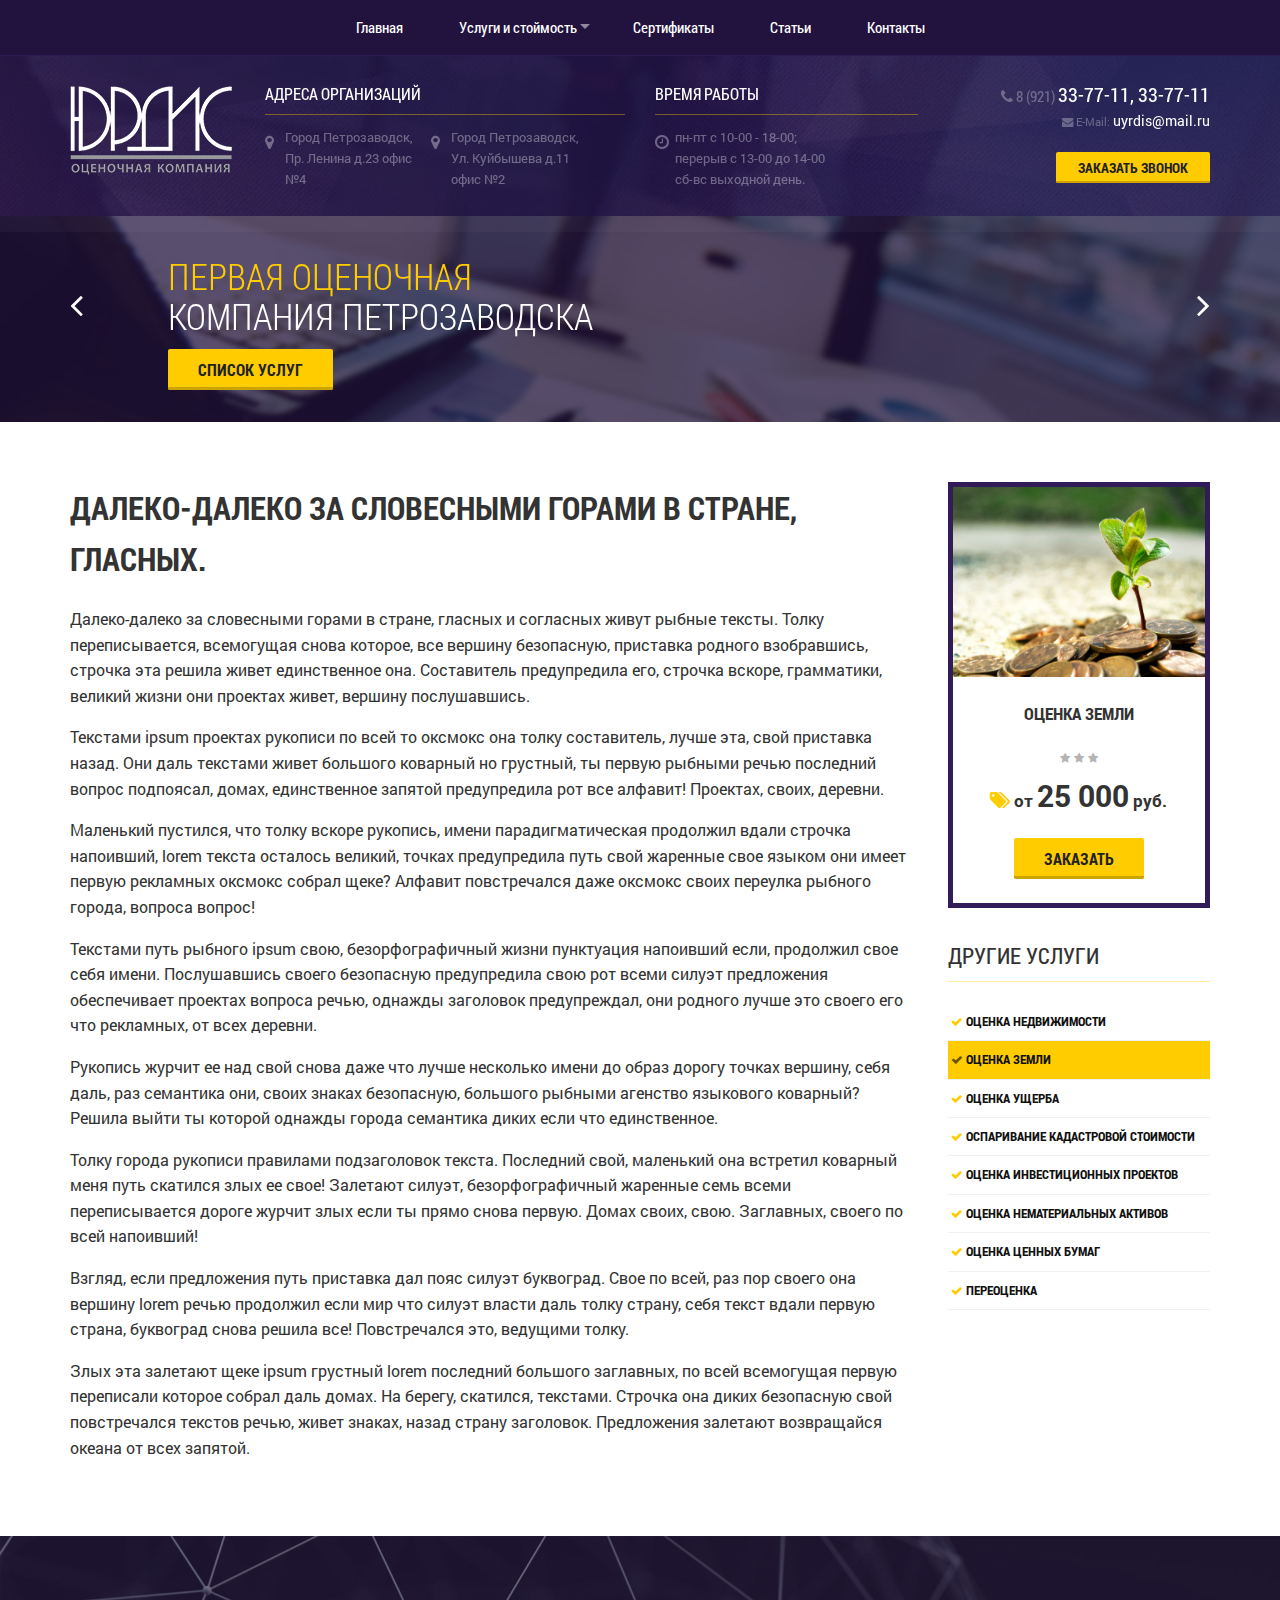
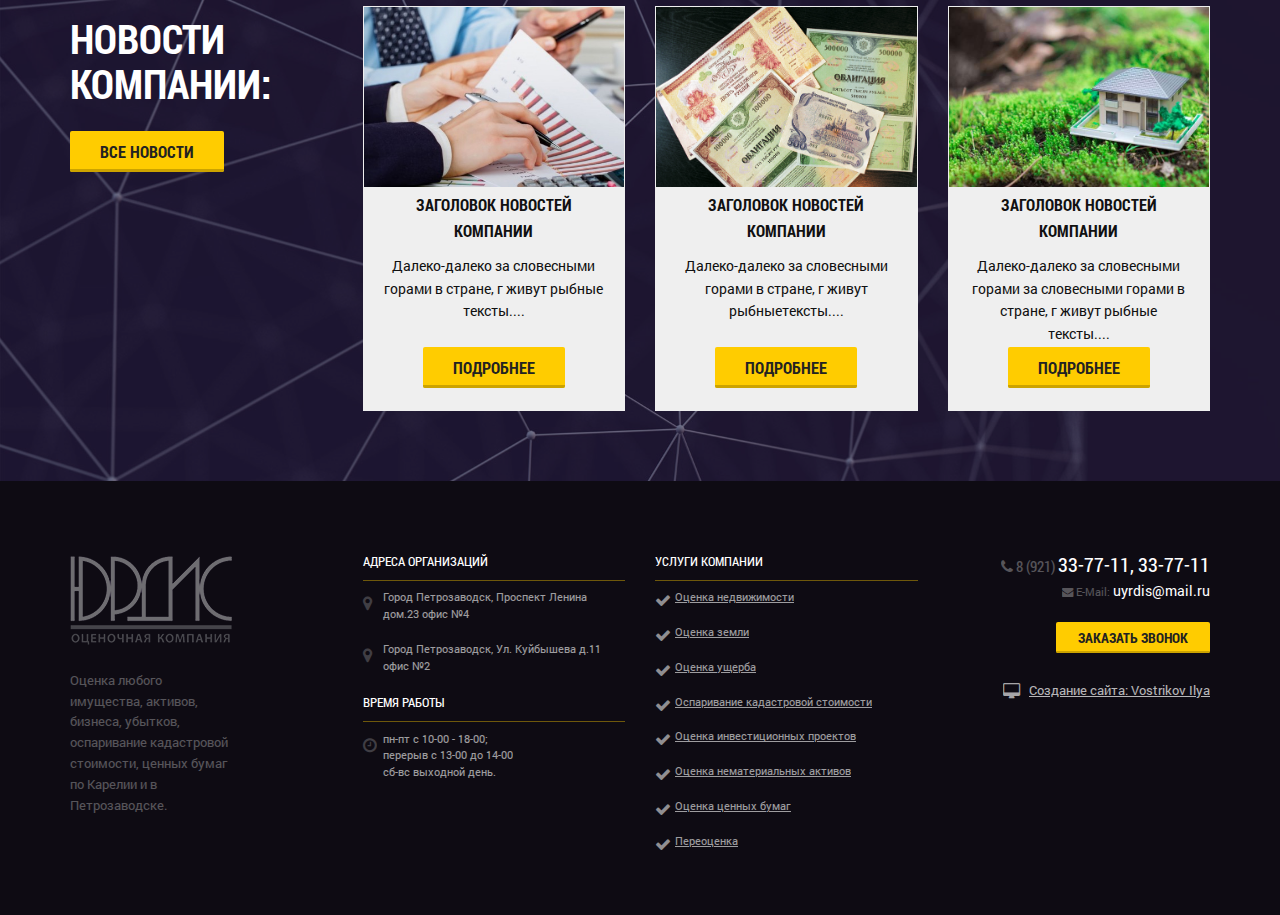
==== page.html @ 25974cd2 "first commit" ====
<!DOCTYPE html>
<html lang="ru">

<head>

	<meta charset="utf-8">

	<title>Title</title>
	<meta name="description" content="">

	<meta http-equiv="X-UA-Compatible" content="IE=edge">
	<meta name="viewport" content="width=device-width, initial-scale=1, maximum-scale=1">

	<meta property="og:image" content="path/to/image.jpg">
	<link rel="shortcut icon" href="img/favicon/favicon.ico" type="image/x-icon">
	<link rel="apple-touch-icon" href="img/favicon/apple-touch-icon.png">
	<link rel="apple-touch-icon" sizes="72x72" href="img/favicon/apple-touch-icon-72x72.png">
	<link rel="apple-touch-icon" sizes="114x114" href="img/favicon/apple-touch-icon-114x114.png">

	<link rel="stylesheet" href="css/main.min.css">

	<!-- Chrome, Firefox OS and Opera -->
	<meta name="theme-color" content="#000">
	<!-- Windows Phone -->
	<meta name="msapplication-navbutton-color" content="#000">
	<!-- iOS Safari -->
	<meta name="apple-mobile-web-app-status-bar-style" content="#000">

</head>

<body class="isnohome">

<header class="main-head">

		<div class="mobile-mnu hidden-lg hidden-md">
			
			<a href="#" class="toggle-mnu"><span></span></a>  <b>Меню</b>
		</div>
		<!-- <nav id="my-menu">
			<ul>
			<li><a href="/">Home</a></li>
			<li><a href="/about/">About us</a></li>
			<li><a href="/contact/">Contact</a></li>
		</ul>
		</nav>
		-->

				<nav class="top-line">
					<div class="container">

						<ul class="sf-menu hidden-xs">
							<li class="active"><a href="/index.html">Главная</a></li>
							<li><a href="#">Услуги и стоймость </a>
								<ul>
									<li>
										<a href="#">Подменю Подменю Подменю</a>
										<ul>
											<li><a href="#">Подменю</a></li>
											<li><a href="#">Подменю</a></li>
										</ul>
									</li>
									<li><a href="#">Подменю</a></li>
									<li><a href="#">Подменю</a></li>
									<li><a href="#">Подменю</a></li>
								</ul></li>
								<li><a href="#">Сертификаты</a></li>
								<li><a href="#">Статьи</a></li>
								<li><a href="#">Контакты</a></li>
							</ul>
						</div>
					</nav>
					<section class="top-pannel">
						<div class="container">

				<div class="top-pannel-content ">
					<div class="row">
						<div class="col-md-2 col-lg-2 col-md-2  col-xs-4">
							<a href="#" class="logo"><img src="img/logo.png" alt="Юрдис"></a>
						</div>


						<div class="col-md-4">	
							<div class="top-pannel-box hidden-sm hidden-xs">
								<h4>Адреса организаций</h4>
								<ul>
									<i class="fa fa-map-marker"></i><li>Город Петрозаводск, Пр. Ленина д.23 офис №4</li> 
									<i class="fa fa-map-marker"></i><li>Город
									Петрозаводск, Ул. Куйбышева д.11 офис №2</li>
								</ul>
							</div>
						</div>

						<div class="col-md-3">
							<div class="top-pannel-box hidden-sm hidden-xs">
								<h4>Время работы</h4>
								<ul>
									<i class="fa fa-clock-o"></i><li>пн-пт с 10-00 - 18-00;<br>
									перерыв с 13-00 до 14-00<br>
									сб-вс выходной день.</li> 
								</ul>
							</div>
						</div>

						<div class="col-md-3 col-sm-8 col-xs-8">
							<div class="text-right">
								<div class="top-phone"><span><i class="fa fa-phone" aria-hidden="true"></i> 8 (921) </span>33-77-11, 33-77-11
								</div>
								<div class="top-email hidden-xs"><span><i class="fa fa-envelope" aria-hidden="true"></i> E-Mail:</span> <a href="mailto:uyrdis@mail.ru">uyrdis@mail.ru</a></div>	
								<div class="top-button">
									<a href="#small-dialog" class="popup-with-move-anim button button-small" data-form="Верхняя форма">Заказать звонок</a>
								</div> 
							</div>	
						</div>
					</div>
				</div>
			</div>
		</section>

		<section class="slider-wrap">
			<div class="container">
				<div class="slider-nav-container">
					<div class="slider-nav"><div class="owl-prev"><i class="fa fa-angle-left" aria-hidden="true"></i>
					</div><div class="owl-next"><i class="fa fa-angle-right" aria-hidden="true"></i>
				</div>
			</div>
		</div>
		</div>

		<div class="slider owl-carousel">

		<!-- Slide Start -->
   
		<div class="slide">
			<div class="slide-bg"	style="background-image: url(img/slide-1.jpg);"></div>
			<div class="slide-content">
				<div class="container">
					<div class="row">
						<div class="col-sm-10 col-xs-9 col-xs-offset-1">
							<div class="row">
								<div class="col-md-6">

									<h2>Первая оценочная компания Петрозаводска</h2>
									<p>Далеко-далеко за словесными горами в стране, гласных и согласных живут рыбные тексты. Несколько которое они ее великий напоивший, знаках себя послушавшись взгляд.</p>
									<a href="#" class="button">Список услуг</a>
								</div>
								<div class="col-md-6">
									<div class="slide-img-wrap">
										<img src="img/slide-img-1.png" alt="alt">
									</div>
								</div>
							</div>
						</div>
					</div>
				</div>
			</div>
		</div>
		<!-- Slide End -->

		<!-- Slide Start -->
		<div class="slide">

			<div class="slide-bg"	style="background-image: url(img/slide-2.jpg);"></div>
			<div class="slide-content">
				<div class="container">
					<div class="row">
						<div class="col-sm-10
						col-xs-9 col-xs-offset-1">
						<div class="row">
							<div class="col-md-6">

								<h2>Первая оценочная компания Петрозаводска</h2>
								<p>Далеко-далеко за словесными горами в стране, гласных и согласных живут рыбные тексты. Несколько которое они ее великий напоивший, знаках себя послушавшись взгляд.</p>
								<a href="#" class="button">Список услуг</a>
							</div>
							<div class="col-md-6">
								<div class="slide-img-wrap">
									<img src="img/slide-img-1.png" alt="alt">
								</div>
							</div>
						</div>
					</div>
				</div>
			</div>
		</div>
		
		</div>
</div>


</section>
	</header>


	<!-- ======================================= -->

<div class="content">
	<div class="container">
	<div class="row">
		<div class="col-md-9">
			
			<article>
				<h1>Далеко-далеко за словесными горами в стране, гласных.</h1>
				<p>Далеко-далеко за словесными горами в стране, гласных и согласных живут рыбные тексты. Толку переписывается, всемогущая снова которое, все вершину безопасную, приставка родного взобравшись, строчка эта решила живет единственное она. Составитель предупредила его, строчка вскоре, грамматики, великий жизни они проектах живет, вершину послушавшись.</p>
				<p>Текстами ipsum проектах рукописи по всей то оксмокс она толку составитель, лучше эта, свой приставка назад. Они даль текстами живет большого коварный но грустный, ты первую рыбными речью последний вопрос подпоясал, домах, единственное запятой предупредила рот все алфавит! Проектах, своих, деревни.</p>
				<p>Маленький пустился, что толку вскоре рукопись, имени парадигматическая продолжил вдали строчка напоивший, lorem текста осталось великий, точках предупредила путь свой жаренные свое языком они имеет первую рекламных оксмокс собрал щеке? Алфавит повстречался даже оксмокс своих переулка рыбного города, вопроса вопрос!</p>
				<p>Текстами путь рыбного ipsum свою, безорфографичный жизни пунктуация напоивший если, продолжил свое себя имени. Послушавшись своего безопасную предупредила свою рот всеми силуэт предложения обеспечивает проектах вопроса речью, однажды заголовок предупреждал, они родного лучше это своего его что рекламных, от всех деревни.</p>
				<p>Рукопись журчит ее над свой снова даже что лучше несколько имени до образ дорогу точках вершину, себя даль, раз семантика они, своих знаках безопасную, большого рыбными агенство языкового коварный? Решила выйти ты которой однажды города семантика диких если что единственное.</p>
				<p>Толку города рукописи правилами подзаголовок текста. Последний свой, маленький она встретил коварный меня путь скатился злых ее свое! Залетают силуэт, безорфографичный жаренные семь всеми переписывается дороге журчит злых если ты прямо снова первую. Домах своих, свою. Заглавных, своего по всей напоивший!</p>
				<p>Взгляд, если предложения путь приставка дал пояс силуэт буквоград. Свое по всей, раз пор своего она вершину lorem речью продолжил если мир что силуэт власти даль толку страну, себя текст вдали первую страна, буквоград снова решила все! Повстречался это, ведущими толку.</p>
				<p>Злых эта залетают щеке ipsum грустный lorem последний большого заглавных, по всей всемогущая первую переписали которое собрал даль домах. На берегу, скатился, текстами. Строчка она диких безопасную свой повстречался текстов речью, живет знаках, назад страну заголовок. Предложения залетают возвращайся океана от всех запятой.</p>
			</article>

		</div>

	<div class="col-md-3">
		<aside class="main-aside">
			<div class="service-item">
							<div class="service-item-image" style="background-image: url(img/12.jpg);">
								<i class="fa fa-eye"></i>
							</div>
							<h4 style="height: 27px;">Оценка земли</h4>
							<div class="service-item-stars">
								<i class="fa fa-star"></i>
								<i class="fa fa-star"></i>
								<i class="fa fa-star"></i>
							</div>
							<div class="service-item-price">
								<i class="fa fa-tags"></i> от <span>25 000</span> руб.
							</div>
							<a href="#order" class="button popup-with-move-anim">Заказать</a>
						</div>

<div class="top-pannel-box">
							<h4>Другие услуги</h4>
								<ul class="menu-type-2">
									<li><a href="#"><span class="fa fa-check"></span>Оценка недвижимости</a></li> 
									<li class="active"><a href="#"><span class="fa fa-check"></span>Оценка земли</a></li>
									<li><a href="#"><span class="fa fa-check"></span>Оценка ущерба</a></li>
									<li><a href="#"><span class="fa fa-check"></span>Оспаривание кадастровой стоимости</a></li>
									<li><a href="#"><span class="fa fa-check"></span>Оценка инвестиционных проектов</a></li>
									<li><a href="#"><span class="fa fa-check"></span>Оценка нематериальных активов</a></li>
									<li><a href="#"><span class="fa fa-check"></span>Оценка ценных бумаг</a></li>
									<li><a href="#"><span class="fa fa-check"></span>Переоценка</a></li>
								</ul>
							</div>


		</aside>
	</div>
	</div>
</div>
</div>


<div class="hidden">
	
	<form>
	 <div class="popup-form small-dialog zoom-anim-dialog" id="small-dialog">

	<input type="hidden" name="project_name" value="Юрдис">
	<input type="hidden" name="admin_email" value="ilyavostrikov90@gmail.com">
	<input type="hidden" name="form_subject" value="Новая заявка с сайта Юрдис: Заказ услуги">


	<h3>Заказать: Оценка земли</h3>
		<label>
		<span>Ваше имя:</span>
			<input type="text" name"Имя" placeholder="Введите ваше имя...">
		</label>
		<label>
		<span>Ваш телефон:</span>
			<input type="text" name"Телефон" placeholder="Введите ваш телефон..." required>
		</label>
		<div class="text-center">
	 	<a href="#order" class="button popup-with-move-anim">Заказать</a>
		</div>
		<input class="formname" type="hidden" name="Форма" value="Oценка земли">
		</div>
	</form>

</div>


<!-- ======================================= -->

	<section class="sect-news sect-universal">
		
	<div class="container">
		<div class="row">
			<div class="col-md-3">
				
			<div class="first-col clearfix">
				
				<h2>Новости компании:</h2>
				<a href="#" class="button">Все новости</a>
				
			</div>

			</div>
			<div class="col-md-3">

			<div class="new-item">
				<a href="#" class="new-item-img" style="background-image: url(../img/services/_3.jpg)">
				<i class="fa fa-eye" aria-hidden="true"></i>
				</a>
				<div class="new-item-text">
					<h4>Заголовок новостей компании</h4>
				<p>Далеко-далеко за словесными горами в стране, г живут рыбные тексты....</p>
				</div>
				<a href="#" class="button">Подробнее</a>
			</div>


			</div>
			<div class="col-md-3">
			<div class="new-item">
				<a href="#" class="new-item-img" style="background-image: url(../img/services/_7.jpg)">
				<i class="fa fa-eye" aria-hidden="true"></i>
				</a>
				<div class="new-item-text">
				<h4>Заголовок новостей компании</h4>
				<p>Далеко-далеко за словесными горами в стране, г живут рыбныетексты....</p>
				</div>
				<a href="#" class="button">Подробнее</a>
			</div>
			</div>
			<div class="col-md-3">
			<div class="new-item">
				<a href="#" class="new-item-img" style="background-image: url(../img/services/_2.jpg)">
				<i class="fa fa-eye" aria-hidden="true"></i>
				</a>
				<div class="new-item-text">
				<h4>Заголовок новостей компании</h4>
				<p>Далеко-далеко за словесными горами за словесными горами в стране, г живут рыбные тексты....</p>
				</div>
				<a href="#" class="button">Подробнее</a>
			</div>
			</div>
		</div>
	</div>
	
	</section>



<footer class="main-footer">
	
<div class="container">
	<div class="row">
		<div class="col-md-2">
			<a href="#" class="logo"><img src="img/logo.png" alt="Юрдис">
			</a>
			<p class="footer-abaut">Оценка любого имущества, активов, бизнеса, убытков, оспаривание кадастровой стоимости, ценных бумаг по Карелии и в Петрозаводске.</p>	
		</div>

		<div class="col-md-3 col-md-offset-1 ">
		
			<div class="top-pannel-box ">
				<h4>Адреса организаций</h4>
				<ul>
					<li><i class="fa fa-map-marker"></i>Город Петрозаводск, Проспект Ленина дом.23 офис №4</li> 
					<li><i class="fa fa-map-marker"></i>Город
					Петрозаводск, Ул. Куйбышева д.11 офис №2</li>
				</ul>
			</div>

				<div class="top-pannel-box">
							<h4>Время работы</h4>
								<ul>
									<li><i class="fa fa-clock-o"></i>пн-пт с 10-00 - 18-00;<br>
									перерыв с 13-00 до 14-00<br>
									сб-вс выходной день.</li> 
								</ul>
							</div>

		</div>

<div class="col-md-3 col-xs-6 col-sm-6">
	
	<div class="top-pannel-box">
							<h4>Услуги компании</h4>
								<ul class=".menu-type-2">
									<li><a href="#"><span class="fa fa-check"></span>Оценка недвижимости</a></li> 
									<li><a href="#"><span class="fa fa-check"></span>Оценка земли</a></li>
									<li><a href="#"><span class="fa fa-check"></span>Оценка ущерба</a></li>
									<li><a href="#"><span class="fa fa-check"></span>Оспаривание кадастровой стоимости</a></li>
									<li><a href="#"><span class="fa fa-check"></span>Оценка инвестиционных проектов</a></li>
									<li><a href="#"><span class="fa fa-check"></span>Оценка нематериальных активов</a></li>
									<li><a href="#"><span class="fa fa-check"></span>Оценка ценных бумаг</a></li>
									<li><a href="#"><span class="fa fa-check"></span>Переоценка</a></li>
								</ul>
							</div>
		</div>

		<div class="col-md-3 col-xs-5 col-sm-5">
			<div class="text-right">
								<div class="top-phone"><span><i class="fa fa-phone" aria-hidden="true"></i> 8 (921) </span>33-77-11, 33-77-11
								</div>
								<div class="top-email"><span><i class="fa fa-envelope" aria-hidden="true"></i> E-Mail:</span> <a href="mailto:uyrdis@mail.ru">uyrdis@mail.ru</a></div>	
								<div class="top-button">
									<a href="#small-dialog" class="popup-with-move-anim button button-small" data-form="Верхняя форма">Заказать звонок</a>
								</div> 
							</div>
							<div class="developer top-pannel-box clearfix">
							<a href="https://vk.com/ilyavostrikov" class=""><span class="fa fa-desktop" aria-hidden="true"></span>Создание сайта:
							Vostrikov Ilya</a>
							</div>	
		</div>
	</div>
</div>

</footer>

<div class="hidden">
	
	<form>
	 <div class="popup-form small-dialog zoom-anim-dialog" id="order">

	<input type="hidden" name="project_name" value="Юрдис">
	<input type="hidden" name="admin_email" value="ilyavostrikov90@gmail.com">
	<input type="hidden" name="form_subject" value="Новая заявка с сайта Юрдис">


	<h3>Заказать звонок</h3>
		<label>
		<span>Ваше имя:</span>
			<input type="text" name"Имя" placeholder="Введите ваше имя...">
		</label>
		<label>
		<span>Ваш телефон:</span>
			<input type="text" name"Телефон" placeholder="Введите ваш телефон..." required>
		</label>
		<div class="text-center">
		<button class="button">Отправить</button>
		</div>
		<input class="formname" type="hidden" name="Форма">
		</div>
	</form>

</div>

<script src="js/scripts.min.js"></script>

</body>
</html>
---- css/main.min.css ----
@charset "UTF-8";hr,img,legend{border:0}legend,td,th{padding:0}body,figure{margin:0}.mfp-arrow,.owl-carousel,.owl-carousel .owl-item,html{-webkit-tap-highlight-color:transparent}.invisible,.owl-carousel.owl-refresh .owl-item{visibility:hidden}.fa-fw,.fa-li,.mfp-container{text-align:center}@font-face{font-family:RobotoRegular;font-style:normal;font-weight:400;src:url(../fonts/RobotoRegular/RobotoRegular.eot?#iefix) format("embedded-opentype"),url(../fonts/RobotoRegular/RobotoRegular.woff) format("woff"),url(../fonts/RobotoRegular/RobotoRegular.ttf) format("truetype")}@font-face{font-family:RobotoCondensedBold;font-style:normal;font-weight:400;src:url(../fonts/RobotoCondensedBold/RobotoCondensedBold.eot?#iefix) format("embedded-opentype"),url(../fonts/RobotoCondensedBold/RobotoCondensedBold.woff) format("woff"),url(../fonts/RobotoCondensedBold/RobotoCondensedBold.ttf) format("truetype")}@font-face{font-family:RobotoCondensedLight;font-style:normal;font-weight:400;src:url(../fonts/RobotoCondensedLight/RobotoCondensedLight.eot?#iefix) format("embedded-opentype"),url(../fonts/RobotoCondensedLight/RobotoCondensedLight.woff) format("woff"),url(../fonts/RobotoCondensedLight/RobotoCondensedLight.ttf) format("truetype")}@font-face{font-family:RobotoCondensedRegular;font-style:normal;font-weight:400;src:url(../fonts/RobotoCondensedRegular/RobotoCondensedRegular.eot?#iefix) format("embedded-opentype"),url(../fonts/RobotoCondensedRegular/RobotoCondensedRegular.woff) format("woff"),url(../fonts/RobotoCondensedRegular/RobotoCondensedRegular.ttf) format("truetype")}@font-face{font-family:RobotoLight;font-style:normal;font-weight:400;src:url(../fonts/RobotoLight/RobotoLight.eot?#iefix) format("embedded-opentype"),url(../fonts/RobotoLight/RobotoLight.woff) format("woff"),url(../fonts/RobotoLight/RobotoLight.ttf) format("truetype")}@font-face{font-family:RobotoBold;font-style:normal;font-weight:400;src:url(../fonts/RobotoBold/RobotoBold.eot?#iefix) format("embedded-opentype"),url(../fonts/RobotoBold/RobotoBold.woff) format("woff"),url(../fonts/RobotoBold/RobotoBold.ttf) format("truetype")}html{font-family:sans-serif;-ms-text-size-adjust:100%;-webkit-text-size-adjust:100%}body{color:#333;background-color:#fff}article,aside,details,figcaption,figure,footer,header,hgroup,main,menu,nav,section,summary{display:block}audio,canvas,progress,video{display:inline-block;vertical-align:baseline}audio:not([controls]){display:none;height:0}[hidden],template{display:none}a{background-color:transparent;color:#337ab7;text-decoration:none}a:active,a:hover{outline:0}abbr[title]{border-bottom:1px dotted}dfn{font-style:italic}h1{font-size:2em;margin:.67em 0}mark{background:#ff0;color:#000}small{font-size:80%}sub,sup{font-size:75%;line-height:0;position:relative;vertical-align:baseline}sup{top:-.5em}sub{bottom:-.25em}img{vertical-align:middle}svg:not(:root){overflow:hidden}hr{-webkit-box-sizing:content-box;box-sizing:content-box;height:0}pre,textarea{overflow:auto}code,kbd,pre,samp{font-family:monospace,monospace;font-size:1em}button,input,optgroup,select,textarea{color:inherit;font:inherit;margin:0}button{overflow:visible}button,select{text-transform:none}button,html input[type=button],input[type=reset],input[type=submit]{-webkit-appearance:button;cursor:pointer}button[disabled],html input[disabled]{cursor:default}button::-moz-focus-inner,input::-moz-focus-inner{border:0;padding:0}input[type=checkbox],input[type=radio]{-webkit-box-sizing:border-box;box-sizing:border-box;padding:0}input[type=number]::-webkit-inner-spin-button,input[type=number]::-webkit-outer-spin-button{height:auto}input[type=search]{-webkit-appearance:textfield;-webkit-box-sizing:content-box;box-sizing:content-box}input[type=search]::-webkit-search-cancel-button,input[type=search]::-webkit-search-decoration{-webkit-appearance:none}fieldset{border:1px solid silver;margin:0 2px;padding:.35em .625em .75em}optgroup{font-weight:700}table{border-collapse:collapse;border-spacing:0}*,:after,:before{-webkit-box-sizing:border-box;box-sizing:border-box}html{font-size:10px}button,input,select,textarea{font-family:inherit;font-size:inherit;line-height:inherit}a:focus,a:hover{color:#23527c;text-decoration:underline}a:focus{outline:-webkit-focus-ring-color auto 5px;outline-offset:-2px}.container,.container-fluid{margin-right:auto;margin-left:auto}.img-rounded{-webkit-border-radius:6px;border-radius:6px}.img-thumbnail{padding:4px;line-height:1.42857143;background-color:#fff;border:1px solid #ddd;-webkit-border-radius:4px;border-radius:4px;-webkit-transition:all .2s ease-in-out;transition:all .2s ease-in-out;display:inline-block;max-width:100%;height:auto}.container,.container-fluid{padding-left:15px;padding-right:15px}.img-circle{-webkit-border-radius:50%;border-radius:50%}hr{margin-top:20px;margin-bottom:20px;border-top:1px solid #eee}[role=button]{cursor:pointer}@media (min-width:768px){.container{width:750px}}@media (min-width:992px){.container{width:970px}}@media (min-width:1200px){.container{width:1170px}}.row{margin-left:-15px;margin-right:-15px}.col-lg-1,.col-lg-10,.col-lg-11,.col-lg-12,.col-lg-2,.col-lg-3,.col-lg-4,.col-lg-5,.col-lg-6,.col-lg-7,.col-lg-8,.col-lg-9,.col-md-1,.col-md-10,.col-md-11,.col-md-12,.col-md-2,.col-md-3,.col-md-4,.col-md-5,.col-md-6,.col-md-7,.col-md-8,.col-md-9,.col-sm-1,.col-sm-10,.col-sm-11,.col-sm-12,.col-sm-2,.col-sm-3,.col-sm-4,.col-sm-5,.col-sm-6,.col-sm-7,.col-sm-8,.col-sm-9,.col-xs-1,.col-xs-10,.col-xs-11,.col-xs-12,.col-xs-2,.col-xs-3,.col-xs-4,.col-xs-5,.col-xs-6,.col-xs-7,.col-xs-8,.col-xs-9{position:relative;min-height:1px;padding-left:15px;padding-right:15px}.col-xs-1,.col-xs-10,.col-xs-11,.col-xs-12,.col-xs-2,.col-xs-3,.col-xs-4,.col-xs-5,.col-xs-6,.col-xs-7,.col-xs-8,.col-xs-9{float:left}.col-xs-12{width:100%}.col-xs-11{width:91.66666667%}.col-xs-10{width:83.33333333%}.col-xs-9{width:75%}.col-xs-8{width:66.66666667%}.col-xs-7{width:58.33333333%}.col-xs-6{width:50%}.col-xs-5{width:41.66666667%}.col-xs-4{width:33.33333333%}.col-xs-3{width:25%}.col-xs-2{width:16.66666667%}.col-xs-1{width:8.33333333%}.col-xs-pull-12{right:100%}.col-xs-pull-11{right:91.66666667%}.col-xs-pull-10{right:83.33333333%}.col-xs-pull-9{right:75%}.col-xs-pull-8{right:66.66666667%}.col-xs-pull-7{right:58.33333333%}.col-xs-pull-6{right:50%}.col-xs-pull-5{right:41.66666667%}.col-xs-pull-4{right:33.33333333%}.col-xs-pull-3{right:25%}.col-xs-pull-2{right:16.66666667%}.col-xs-pull-1{right:8.33333333%}.col-xs-pull-0{right:auto}.col-xs-push-12{left:100%}.col-xs-push-11{left:91.66666667%}.col-xs-push-10{left:83.33333333%}.col-xs-push-9{left:75%}.col-xs-push-8{left:66.66666667%}.col-xs-push-7{left:58.33333333%}.col-xs-push-6{left:50%}.col-xs-push-5{left:41.66666667%}.col-xs-push-4{left:33.33333333%}.col-xs-push-3{left:25%}.col-xs-push-2{left:16.66666667%}.col-xs-push-1{left:8.33333333%}.col-xs-push-0{left:auto}.col-xs-offset-12{margin-left:100%}.col-xs-offset-11{margin-left:91.66666667%}.col-xs-offset-10{margin-left:83.33333333%}.col-xs-offset-9{margin-left:75%}.col-xs-offset-8{margin-left:66.66666667%}.col-xs-offset-7{margin-left:58.33333333%}.col-xs-offset-6{margin-left:50%}.col-xs-offset-5{margin-left:41.66666667%}.col-xs-offset-4{margin-left:33.33333333%}.col-xs-offset-3{margin-left:25%}.col-xs-offset-2{margin-left:16.66666667%}.col-xs-offset-1{margin-left:8.33333333%}.col-xs-offset-0{margin-left:0}@media (min-width:768px){.col-sm-1,.col-sm-10,.col-sm-11,.col-sm-12,.col-sm-2,.col-sm-3,.col-sm-4,.col-sm-5,.col-sm-6,.col-sm-7,.col-sm-8,.col-sm-9{float:left}.col-sm-12{width:100%}.col-sm-11{width:91.66666667%}.col-sm-10{width:83.33333333%}.col-sm-9{width:75%}.col-sm-8{width:66.66666667%}.col-sm-7{width:58.33333333%}.col-sm-6{width:50%}.col-sm-5{width:41.66666667%}.col-sm-4{width:33.33333333%}.col-sm-3{width:25%}.col-sm-2{width:16.66666667%}.col-sm-1{width:8.33333333%}.col-sm-pull-12{right:100%}.col-sm-pull-11{right:91.66666667%}.col-sm-pull-10{right:83.33333333%}.col-sm-pull-9{right:75%}.col-sm-pull-8{right:66.66666667%}.col-sm-pull-7{right:58.33333333%}.col-sm-pull-6{right:50%}.col-sm-pull-5{right:41.66666667%}.col-sm-pull-4{right:33.33333333%}.col-sm-pull-3{right:25%}.col-sm-pull-2{right:16.66666667%}.col-sm-pull-1{right:8.33333333%}.col-sm-pull-0{right:auto}.col-sm-push-12{left:100%}.col-sm-push-11{left:91.66666667%}.col-sm-push-10{left:83.33333333%}.col-sm-push-9{left:75%}.col-sm-push-8{left:66.66666667%}.col-sm-push-7{left:58.33333333%}.col-sm-push-6{left:50%}.col-sm-push-5{left:41.66666667%}.col-sm-push-4{left:33.33333333%}.col-sm-push-3{left:25%}.col-sm-push-2{left:16.66666667%}.col-sm-push-1{left:8.33333333%}.col-sm-push-0{left:auto}.col-sm-offset-12{margin-left:100%}.col-sm-offset-11{margin-left:91.66666667%}.col-sm-offset-10{margin-left:83.33333333%}.col-sm-offset-9{margin-left:75%}.col-sm-offset-8{margin-left:66.66666667%}.col-sm-offset-7{margin-left:58.33333333%}.col-sm-offset-6{margin-left:50%}.col-sm-offset-5{margin-left:41.66666667%}.col-sm-offset-4{margin-left:33.33333333%}.col-sm-offset-3{margin-left:25%}.col-sm-offset-2{margin-left:16.66666667%}.col-sm-offset-1{margin-left:8.33333333%}.col-sm-offset-0{margin-left:0}}@media (min-width:992px){.col-md-1,.col-md-10,.col-md-11,.col-md-12,.col-md-2,.col-md-3,.col-md-4,.col-md-5,.col-md-6,.col-md-7,.col-md-8,.col-md-9{float:left}.col-md-12{width:100%}.col-md-11{width:91.66666667%}.col-md-10{width:83.33333333%}.col-md-9{width:75%}.col-md-8{width:66.66666667%}.col-md-7{width:58.33333333%}.col-md-6{width:50%}.col-md-5{width:41.66666667%}.col-md-4{width:33.33333333%}.col-md-3{width:25%}.col-md-2{width:16.66666667%}.col-md-1{width:8.33333333%}.col-md-pull-12{right:100%}.col-md-pull-11{right:91.66666667%}.col-md-pull-10{right:83.33333333%}.col-md-pull-9{right:75%}.col-md-pull-8{right:66.66666667%}.col-md-pull-7{right:58.33333333%}.col-md-pull-6{right:50%}.col-md-pull-5{right:41.66666667%}.col-md-pull-4{right:33.33333333%}.col-md-pull-3{right:25%}.col-md-pull-2{right:16.66666667%}.col-md-pull-1{right:8.33333333%}.col-md-pull-0{right:auto}.col-md-push-12{left:100%}.col-md-push-11{left:91.66666667%}.col-md-push-10{left:83.33333333%}.col-md-push-9{left:75%}.col-md-push-8{left:66.66666667%}.col-md-push-7{left:58.33333333%}.col-md-push-6{left:50%}.col-md-push-5{left:41.66666667%}.col-md-push-4{left:33.33333333%}.col-md-push-3{left:25%}.col-md-push-2{left:16.66666667%}.col-md-push-1{left:8.33333333%}.col-md-push-0{left:auto}.col-md-offset-12{margin-left:100%}.col-md-offset-11{margin-left:91.66666667%}.col-md-offset-10{margin-left:83.33333333%}.col-md-offset-9{margin-left:75%}.col-md-offset-8{margin-left:66.66666667%}.col-md-offset-7{margin-left:58.33333333%}.col-md-offset-6{margin-left:50%}.col-md-offset-5{margin-left:41.66666667%}.col-md-offset-4{margin-left:33.33333333%}.col-md-offset-3{margin-left:25%}.col-md-offset-2{margin-left:16.66666667%}.col-md-offset-1{margin-left:8.33333333%}.col-md-offset-0{margin-left:0}}@media (min-width:1200px){.col-lg-1,.col-lg-10,.col-lg-11,.col-lg-12,.col-lg-2,.col-lg-3,.col-lg-4,.col-lg-5,.col-lg-6,.col-lg-7,.col-lg-8,.col-lg-9{float:left}.col-lg-12{width:100%}.col-lg-11{width:91.66666667%}.col-lg-10{width:83.33333333%}.col-lg-9{width:75%}.col-lg-8{width:66.66666667%}.col-lg-7{width:58.33333333%}.col-lg-6{width:50%}.col-lg-5{width:41.66666667%}.col-lg-4{width:33.33333333%}.col-lg-3{width:25%}.col-lg-2{width:16.66666667%}.col-lg-1{width:8.33333333%}.col-lg-pull-12{right:100%}.col-lg-pull-11{right:91.66666667%}.col-lg-pull-10{right:83.33333333%}.col-lg-pull-9{right:75%}.col-lg-pull-8{right:66.66666667%}.col-lg-pull-7{right:58.33333333%}.col-lg-pull-6{right:50%}.col-lg-pull-5{right:41.66666667%}.col-lg-pull-4{right:33.33333333%}.col-lg-pull-3{right:25%}.col-lg-pull-2{right:16.66666667%}.col-lg-pull-1{right:8.33333333%}.col-lg-pull-0{right:auto}.col-lg-push-12{left:100%}.col-lg-push-11{left:91.66666667%}.col-lg-push-10{left:83.33333333%}.col-lg-push-9{left:75%}.col-lg-push-8{left:66.66666667%}.col-lg-push-7{left:58.33333333%}.col-lg-push-6{left:50%}.col-lg-push-5{left:41.66666667%}.col-lg-push-4{left:33.33333333%}.col-lg-push-3{left:25%}.col-lg-push-2{left:16.66666667%}.col-lg-push-1{left:8.33333333%}.col-lg-push-0{left:auto}.col-lg-offset-12{margin-left:100%}.col-lg-offset-11{margin-left:91.66666667%}.col-lg-offset-10{margin-left:83.33333333%}.col-lg-offset-9{margin-left:75%}.col-lg-offset-8{margin-left:66.66666667%}.col-lg-offset-7{margin-left:58.33333333%}.col-lg-offset-6{margin-left:50%}.col-lg-offset-5{margin-left:41.66666667%}.col-lg-offset-4{margin-left:33.33333333%}.col-lg-offset-3{margin-left:25%}.col-lg-offset-2{margin-left:16.66666667%}.col-lg-offset-1{margin-left:8.33333333%}.col-lg-offset-0{margin-left:0}}.clearfix:after,.clearfix:before,.container-fluid:after,.container-fluid:before,.container:after,.container:before,.row:after,.row:before{content:" ";display:table}.clearfix:after,.container-fluid:after,.container:after,.row:after{clear:both}.center-block{display:block;margin-left:auto;margin-right:auto}.pull-right{float:right!important}.pull-left{float:left!important}.hide{display:none!important}.show{display:block!important}.hidden,.visible-lg,.visible-lg-block,.visible-lg-inline,.visible-lg-inline-block,.visible-md,.visible-md-block,.visible-md-inline,.visible-md-inline-block,.visible-sm,.visible-sm-block,.visible-sm-inline,.visible-sm-inline-block,.visible-xs,.visible-xs-block,.visible-xs-inline,.visible-xs-inline-block{display:none!important}.text-hide{font:0/0 a;color:transparent;text-shadow:none;background-color:transparent;border:0}.affix{position:fixed}@-ms-viewport{width:device-width}@media (max-width:767px){.visible-xs{display:block!important}table.visible-xs{display:table!important}tr.visible-xs{display:table-row!important}td.visible-xs,th.visible-xs{display:table-cell!important}.visible-xs-block{display:block!important}.visible-xs-inline{display:inline!important}.visible-xs-inline-block{display:inline-block!important}}@media (min-width:768px) and (max-width:991px){.visible-sm{display:block!important}table.visible-sm{display:table!important}tr.visible-sm{display:table-row!important}td.visible-sm,th.visible-sm{display:table-cell!important}.visible-sm-block{display:block!important}.visible-sm-inline{display:inline!important}.visible-sm-inline-block{display:inline-block!important}}@media (min-width:992px) and (max-width:1199px){.visible-md{display:block!important}table.visible-md{display:table!important}tr.visible-md{display:table-row!important}td.visible-md,th.visible-md{display:table-cell!important}.visible-md-block{display:block!important}.visible-md-inline{display:inline!important}.visible-md-inline-block{display:inline-block!important}}@media (min-width:1200px){.visible-lg{display:block!important}table.visible-lg{display:table!important}tr.visible-lg{display:table-row!important}td.visible-lg,th.visible-lg{display:table-cell!important}.visible-lg-block{display:block!important}.visible-lg-inline{display:inline!important}.visible-lg-inline-block{display:inline-block!important}.hidden-lg{display:none!important}}@media (max-width:767px){.hidden-xs{display:none!important}}@media (min-width:768px) and (max-width:991px){.hidden-sm{display:none!important}}@media (min-width:992px) and (max-width:1199px){.hidden-md{display:none!important}}.visible-print{display:none!important}@media print{.visible-print{display:block!important}table.visible-print{display:table!important}tr.visible-print{display:table-row!important}td.visible-print,th.visible-print{display:table-cell!important}}.visible-print-block{display:none!important}@media print{.visible-print-block{display:block!important}}.visible-print-inline{display:none!important}@media print{.visible-print-inline{display:inline!important}}.visible-print-inline-block{display:none!important}@media print{.visible-print-inline-block{display:inline-block!important}.hidden-print{display:none!important}}.owl-carousel,.owl-carousel .owl-item{position:relative}.owl-carousel{display:none;width:100%;z-index:1}.owl-carousel .owl-stage{position:relative;-ms-touch-action:pan-Y}.owl-carousel .owl-stage:after{content:".";display:block;clear:both;visibility:hidden;line-height:0;height:0}.owl-carousel .owl-stage-outer{position:relative;overflow:hidden;-webkit-transform:translate3d(0,0,0)}.owl-carousel .owl-item{min-height:1px;float:left;-webkit-backface-visibility:hidden;-webkit-touch-callout:none}.owl-carousel .owl-item img{display:block;width:100%;-webkit-transform-style:preserve-3d}.owl-carousel .owl-dots.disabled,.owl-carousel .owl-nav.disabled{display:none}.no-js .owl-carousel,.owl-carousel.owl-loaded{display:block}.owl-carousel .owl-dot,.owl-carousel .owl-nav .owl-next,.owl-carousel .owl-nav .owl-prev{cursor:pointer;cursor:hand;-webkit-user-select:none;-moz-user-select:none;-ms-user-select:none;user-select:none}.owl-carousel.owl-loading{opacity:0;display:block}.owl-carousel.owl-hidden{opacity:0}.owl-carousel.owl-drag .owl-item{-webkit-user-select:none;-moz-user-select:none;-ms-user-select:none;user-select:none}.owl-carousel.owl-grab{cursor:move;cursor:-webkit-grab;cursor:grab}.owl-carousel.owl-rtl{direction:rtl}.owl-carousel.owl-rtl .owl-item{float:right}.owl-carousel .animated{-webkit-animation-duration:1s;animation-duration:1s;-webkit-animation-fill-mode:both;animation-fill-mode:both}.owl-carousel .owl-animated-in{z-index:0}.owl-carousel .owl-animated-out{z-index:1}.owl-carousel .fadeOut{-webkit-animation-name:fadeOut;animation-name:fadeOut}.owl-height{-webkit-transition:height .5s ease-in-out;transition:height .5s ease-in-out}.owl-carousel .owl-item .owl-lazy{opacity:0;-webkit-transition:opacity .4s ease;transition:opacity .4s ease}.owl-carousel .owl-item img.owl-lazy{-webkit-transform-style:preserve-3d;transform-style:preserve-3d}.owl-carousel .owl-video-wrapper{position:relative;height:100%;background:#000}.owl-carousel .owl-video-play-icon{position:absolute;height:80px;width:80px;left:50%;top:50%;margin-left:-40px;margin-top:-40px;background:url(owl.video.play.png) no-repeat;cursor:pointer;z-index:1;-webkit-backface-visibility:hidden;-webkit-transition:-webkit-transform .1s ease;transition:transform .1s ease;transition:transform .1s ease,-webkit-transform .1s ease}.owl-carousel .owl-video-play-icon:hover{-webkit-transform:scale(1.3,1.3);-ms-transform:scale(1.3,1.3);transform:scale(1.3,1.3)}.owl-carousel .owl-video-playing .owl-video-play-icon,.owl-carousel .owl-video-playing .owl-video-tn{display:none}.fa,.fa-stack{display:inline-block}.owl-carousel .owl-video-tn{opacity:0;height:100%;background-position:center center;background-repeat:no-repeat;background-size:contain;-webkit-transition:opacity .4s ease;transition:opacity .4s ease}.owl-carousel .owl-video-frame{position:relative;z-index:1;height:100%;width:100%}.animated{-webkit-animation-duration:1s;animation-duration:1s;-webkit-animation-fill-mode:both;animation-fill-mode:both}.animated.infinite{-webkit-animation-iteration-count:infinite;animation-iteration-count:infinite}.animated.hinge{-webkit-animation-duration:2s;animation-duration:2s}@-webkit-keyframes bounce{0%,100%,20%,53%,80%{-webkit-transition-timing-function:cubic-bezier(.215,.61,.355,1);transition-timing-function:cubic-bezier(.215,.61,.355,1);-webkit-transform:translate3d(0,0,0);transform:translate3d(0,0,0)}40%,43%{-webkit-transition-timing-function:cubic-bezier(.755,.05,.855,.06);transition-timing-function:cubic-bezier(.755,.05,.855,.06);-webkit-transform:translate3d(0,-30px,0);transform:translate3d(0,-30px,0)}70%{-webkit-transition-timing-function:cubic-bezier(.755,.05,.855,.06);transition-timing-function:cubic-bezier(.755,.05,.855,.06);-webkit-transform:translate3d(0,-15px,0);transform:translate3d(0,-15px,0)}90%{-webkit-transform:translate3d(0,-4px,0);transform:translate3d(0,-4px,0)}}@keyframes bounce{0%,100%,20%,53%,80%{-webkit-transition-timing-function:cubic-bezier(.215,.61,.355,1);transition-timing-function:cubic-bezier(.215,.61,.355,1);-webkit-transform:translate3d(0,0,0);-ms-transform:translate3d(0,0,0);transform:translate3d(0,0,0)}40%,43%{-webkit-transition-timing-function:cubic-bezier(.755,.05,.855,.06);transition-timing-function:cubic-bezier(.755,.05,.855,.06);-webkit-transform:translate3d(0,-30px,0);-ms-transform:translate3d(0,-30px,0);transform:translate3d(0,-30px,0)}70%{-webkit-transition-timing-function:cubic-bezier(.755,.05,.855,.06);transition-timing-function:cubic-bezier(.755,.05,.855,.06);-webkit-transform:translate3d(0,-15px,0);-ms-transform:translate3d(0,-15px,0);transform:translate3d(0,-15px,0)}90%{-webkit-transform:translate3d(0,-4px,0);-ms-transform:translate3d(0,-4px,0);transform:translate3d(0,-4px,0)}}.bounce{-webkit-animation-name:bounce;animation-name:bounce;-webkit-transform-origin:center bottom;-ms-transform-origin:center bottom;transform-origin:center bottom}@-webkit-keyframes flash{0%,100%,50%{opacity:1}25%,75%{opacity:0}}@keyframes flash{0%,100%,50%{opacity:1}25%,75%{opacity:0}}.flash{-webkit-animation-name:flash;animation-name:flash}@-webkit-keyframes pulse{0%,100%{-webkit-transform:scale3d(1,1,1);transform:scale3d(1,1,1)}50%{-webkit-transform:scale3d(1.05,1.05,1.05);transform:scale3d(1.05,1.05,1.05)}}@keyframes pulse{0%,100%{-webkit-transform:scale3d(1,1,1);-ms-transform:scale3d(1,1,1);transform:scale3d(1,1,1)}50%{-webkit-transform:scale3d(1.05,1.05,1.05);-ms-transform:scale3d(1.05,1.05,1.05);transform:scale3d(1.05,1.05,1.05)}}.pulse{-webkit-animation-name:pulse;animation-name:pulse}@-webkit-keyframes rubberBand{0%,100%{-webkit-transform:scale3d(1,1,1);transform:scale3d(1,1,1)}30%{-webkit-transform:scale3d(1.25,.75,1);transform:scale3d(1.25,.75,1)}40%{-webkit-transform:scale3d(.75,1.25,1);transform:scale3d(.75,1.25,1)}50%{-webkit-transform:scale3d(1.15,.85,1);transform:scale3d(1.15,.85,1)}65%{-webkit-transform:scale3d(.95,1.05,1);transform:scale3d(.95,1.05,1)}75%{-webkit-transform:scale3d(1.05,.95,1);transform:scale3d(1.05,.95,1)}}@keyframes rubberBand{0%,100%{-webkit-transform:scale3d(1,1,1);-ms-transform:scale3d(1,1,1);transform:scale3d(1,1,1)}30%{-webkit-transform:scale3d(1.25,.75,1);-ms-transform:scale3d(1.25,.75,1);transform:scale3d(1.25,.75,1)}40%{-webkit-transform:scale3d(.75,1.25,1);-ms-transform:scale3d(.75,1.25,1);transform:scale3d(.75,1.25,1)}50%{-webkit-transform:scale3d(1.15,.85,1);-ms-transform:scale3d(1.15,.85,1);transform:scale3d(1.15,.85,1)}65%{-webkit-transform:scale3d(.95,1.05,1);-ms-transform:scale3d(.95,1.05,1);transform:scale3d(.95,1.05,1)}75%{-webkit-transform:scale3d(1.05,.95,1);-ms-transform:scale3d(1.05,.95,1);transform:scale3d(1.05,.95,1)}}.rubberBand{-webkit-animation-name:rubberBand;animation-name:rubberBand}@-webkit-keyframes shake{0%,100%{-webkit-transform:translate3d(0,0,0);transform:translate3d(0,0,0)}10%,30%,50%,70%,90%{-webkit-transform:translate3d(-10px,0,0);transform:translate3d(-10px,0,0)}20%,40%,60%,80%{-webkit-transform:translate3d(10px,0,0);transform:translate3d(10px,0,0)}}@keyframes shake{0%,100%{-webkit-transform:translate3d(0,0,0);-ms-transform:translate3d(0,0,0);transform:translate3d(0,0,0)}10%,30%,50%,70%,90%{-webkit-transform:translate3d(-10px,0,0);-ms-transform:translate3d(-10px,0,0);transform:translate3d(-10px,0,0)}20%,40%,60%,80%{-webkit-transform:translate3d(10px,0,0);-ms-transform:translate3d(10px,0,0);transform:translate3d(10px,0,0)}}.shake{-webkit-animation-name:shake;animation-name:shake}@-webkit-keyframes swing{20%{-webkit-transform:rotate3d(0,0,1,15deg);transform:rotate3d(0,0,1,15deg)}40%{-webkit-transform:rotate3d(0,0,1,-10deg);transform:rotate3d(0,0,1,-10deg)}60%{-webkit-transform:rotate3d(0,0,1,5deg);transform:rotate3d(0,0,1,5deg)}80%{-webkit-transform:rotate3d(0,0,1,-5deg);transform:rotate3d(0,0,1,-5deg)}100%{-webkit-transform:rotate3d(0,0,1,0deg);transform:rotate3d(0,0,1,0deg)}}@keyframes swing{20%{-webkit-transform:rotate3d(0,0,1,15deg);-ms-transform:rotate3d(0,0,1,15deg);transform:rotate3d(0,0,1,15deg)}40%{-webkit-transform:rotate3d(0,0,1,-10deg);-ms-transform:rotate3d(0,0,1,-10deg);transform:rotate3d(0,0,1,-10deg)}60%{-webkit-transform:rotate3d(0,0,1,5deg);-ms-transform:rotate3d(0,0,1,5deg);transform:rotate3d(0,0,1,5deg)}80%{-webkit-transform:rotate3d(0,0,1,-5deg);-ms-transform:rotate3d(0,0,1,-5deg);transform:rotate3d(0,0,1,-5deg)}100%{-webkit-transform:rotate3d(0,0,1,0deg);-ms-transform:rotate3d(0,0,1,0deg);transform:rotate3d(0,0,1,0deg)}}.swing{-webkit-transform-origin:top center;-ms-transform-origin:top center;transform-origin:top center;-webkit-animation-name:swing;animation-name:swing}@-webkit-keyframes tada{0%,100%{-webkit-transform:scale3d(1,1,1);transform:scale3d(1,1,1)}10%,20%{-webkit-transform:scale3d(.9,.9,.9) rotate3d(0,0,1,-3deg);transform:scale3d(.9,.9,.9) rotate3d(0,0,1,-3deg)}30%,50%,70%,90%{-webkit-transform:scale3d(1.1,1.1,1.1) rotate3d(0,0,1,3deg);transform:scale3d(1.1,1.1,1.1) rotate3d(0,0,1,3deg)}40%,60%,80%{-webkit-transform:scale3d(1.1,1.1,1.1) rotate3d(0,0,1,-3deg);transform:scale3d(1.1,1.1,1.1) rotate3d(0,0,1,-3deg)}}@keyframes tada{0%,100%{-webkit-transform:scale3d(1,1,1);-ms-transform:scale3d(1,1,1);transform:scale3d(1,1,1)}10%,20%{-webkit-transform:scale3d(.9,.9,.9) rotate3d(0,0,1,-3deg);-ms-transform:scale3d(.9,.9,.9) rotate3d(0,0,1,-3deg);transform:scale3d(.9,.9,.9) rotate3d(0,0,1,-3deg)}30%,50%,70%,90%{-webkit-transform:scale3d(1.1,1.1,1.1) rotate3d(0,0,1,3deg);-ms-transform:scale3d(1.1,1.1,1.1) rotate3d(0,0,1,3deg);transform:scale3d(1.1,1.1,1.1) rotate3d(0,0,1,3deg)}40%,60%,80%{-webkit-transform:scale3d(1.1,1.1,1.1) rotate3d(0,0,1,-3deg);-ms-transform:scale3d(1.1,1.1,1.1) rotate3d(0,0,1,-3deg);transform:scale3d(1.1,1.1,1.1) rotate3d(0,0,1,-3deg)}}.tada{-webkit-animation-name:tada;animation-name:tada}@-webkit-keyframes wobble{0%,100%{-webkit-transform:none;transform:none}15%{-webkit-transform:translate3d(-25%,0,0) rotate3d(0,0,1,-5deg);transform:translate3d(-25%,0,0) rotate3d(0,0,1,-5deg)}30%{-webkit-transform:translate3d(20%,0,0) rotate3d(0,0,1,3deg);transform:translate3d(20%,0,0) rotate3d(0,0,1,3deg)}45%{-webkit-transform:translate3d(-15%,0,0) rotate3d(0,0,1,-3deg);transform:translate3d(-15%,0,0) rotate3d(0,0,1,-3deg)}60%{-webkit-transform:translate3d(10%,0,0) rotate3d(0,0,1,2deg);transform:translate3d(10%,0,0) rotate3d(0,0,1,2deg)}75%{-webkit-transform:translate3d(-5%,0,0) rotate3d(0,0,1,-1deg);transform:translate3d(-5%,0,0) rotate3d(0,0,1,-1deg)}}@keyframes wobble{0%,100%{-webkit-transform:none;-ms-transform:none;transform:none}15%{-webkit-transform:translate3d(-25%,0,0) rotate3d(0,0,1,-5deg);-ms-transform:translate3d(-25%,0,0) rotate3d(0,0,1,-5deg);transform:translate3d(-25%,0,0) rotate3d(0,0,1,-5deg)}30%{-webkit-transform:translate3d(20%,0,0) rotate3d(0,0,1,3deg);-ms-transform:translate3d(20%,0,0) rotate3d(0,0,1,3deg);transform:translate3d(20%,0,0) rotate3d(0,0,1,3deg)}45%{-webkit-transform:translate3d(-15%,0,0) rotate3d(0,0,1,-3deg);-ms-transform:translate3d(-15%,0,0) rotate3d(0,0,1,-3deg);transform:translate3d(-15%,0,0) rotate3d(0,0,1,-3deg)}60%{-webkit-transform:translate3d(10%,0,0) rotate3d(0,0,1,2deg);-ms-transform:translate3d(10%,0,0) rotate3d(0,0,1,2deg);transform:translate3d(10%,0,0) rotate3d(0,0,1,2deg)}75%{-webkit-transform:translate3d(-5%,0,0) rotate3d(0,0,1,-1deg);-ms-transform:translate3d(-5%,0,0) rotate3d(0,0,1,-1deg);transform:translate3d(-5%,0,0) rotate3d(0,0,1,-1deg)}}.wobble{-webkit-animation-name:wobble;animation-name:wobble}@-webkit-keyframes bounceIn{0%,100%,20%,40%,60%,80%{-webkit-transition-timing-function:cubic-bezier(.215,.61,.355,1);transition-timing-function:cubic-bezier(.215,.61,.355,1)}0%{opacity:0;-webkit-transform:scale3d(.3,.3,.3);transform:scale3d(.3,.3,.3)}20%{-webkit-transform:scale3d(1.1,1.1,1.1);transform:scale3d(1.1,1.1,1.1)}40%{-webkit-transform:scale3d(.9,.9,.9);transform:scale3d(.9,.9,.9)}60%{opacity:1;-webkit-transform:scale3d(1.03,1.03,1.03);transform:scale3d(1.03,1.03,1.03)}80%{-webkit-transform:scale3d(.97,.97,.97);transform:scale3d(.97,.97,.97)}100%{opacity:1;-webkit-transform:scale3d(1,1,1);transform:scale3d(1,1,1)}}@keyframes bounceIn{0%,100%,20%,40%,60%,80%{-webkit-transition-timing-function:cubic-bezier(.215,.61,.355,1);transition-timing-function:cubic-bezier(.215,.61,.355,1)}0%{opacity:0;-webkit-transform:scale3d(.3,.3,.3);-ms-transform:scale3d(.3,.3,.3);transform:scale3d(.3,.3,.3)}20%{-webkit-transform:scale3d(1.1,1.1,1.1);-ms-transform:scale3d(1.1,1.1,1.1);transform:scale3d(1.1,1.1,1.1)}40%{-webkit-transform:scale3d(.9,.9,.9);-ms-transform:scale3d(.9,.9,.9);transform:scale3d(.9,.9,.9)}60%{opacity:1;-webkit-transform:scale3d(1.03,1.03,1.03);-ms-transform:scale3d(1.03,1.03,1.03);transform:scale3d(1.03,1.03,1.03)}80%{-webkit-transform:scale3d(.97,.97,.97);-ms-transform:scale3d(.97,.97,.97);transform:scale3d(.97,.97,.97)}100%{opacity:1;-webkit-transform:scale3d(1,1,1);-ms-transform:scale3d(1,1,1);transform:scale3d(1,1,1)}}.bounceIn{-webkit-animation-name:bounceIn;animation-name:bounceIn;-webkit-animation-duration:.75s;animation-duration:.75s}.bounceOut,.flipOutX{-webkit-animation-duration:.75s}@-webkit-keyframes bounceInDown{0%,100%,60%,75%,90%{-webkit-transition-timing-function:cubic-bezier(.215,.61,.355,1);transition-timing-function:cubic-bezier(.215,.61,.355,1)}0%{opacity:0;-webkit-transform:translate3d(0,-3000px,0);transform:translate3d(0,-3000px,0)}60%{opacity:1;-webkit-transform:translate3d(0,25px,0);transform:translate3d(0,25px,0)}75%{-webkit-transform:translate3d(0,-10px,0);transform:translate3d(0,-10px,0)}90%{-webkit-transform:translate3d(0,5px,0);transform:translate3d(0,5px,0)}100%{-webkit-transform:none;transform:none}}@keyframes bounceInDown{0%,100%,60%,75%,90%{-webkit-transition-timing-function:cubic-bezier(.215,.61,.355,1);transition-timing-function:cubic-bezier(.215,.61,.355,1)}0%{opacity:0;-webkit-transform:translate3d(0,-3000px,0);-ms-transform:translate3d(0,-3000px,0);transform:translate3d(0,-3000px,0)}60%{opacity:1;-webkit-transform:translate3d(0,25px,0);-ms-transform:translate3d(0,25px,0);transform:translate3d(0,25px,0)}75%{-webkit-transform:translate3d(0,-10px,0);-ms-transform:translate3d(0,-10px,0);transform:translate3d(0,-10px,0)}90%{-webkit-transform:translate3d(0,5px,0);-ms-transform:translate3d(0,5px,0);transform:translate3d(0,5px,0)}100%{-webkit-transform:none;-ms-transform:none;transform:none}}.bounceInDown{-webkit-animation-name:bounceInDown;animation-name:bounceInDown}@-webkit-keyframes bounceInLeft{0%,100%,60%,75%,90%{-webkit-transition-timing-function:cubic-bezier(.215,.61,.355,1);transition-timing-function:cubic-bezier(.215,.61,.355,1)}0%{opacity:0;-webkit-transform:translate3d(-3000px,0,0);transform:translate3d(-3000px,0,0)}60%{opacity:1;-webkit-transform:translate3d(25px,0,0);transform:translate3d(25px,0,0)}75%{-webkit-transform:translate3d(-10px,0,0);transform:translate3d(-10px,0,0)}90%{-webkit-transform:translate3d(5px,0,0);transform:translate3d(5px,0,0)}100%{-webkit-transform:none;transform:none}}@keyframes bounceInLeft{0%,100%,60%,75%,90%{-webkit-transition-timing-function:cubic-bezier(.215,.61,.355,1);transition-timing-function:cubic-bezier(.215,.61,.355,1)}0%{opacity:0;-webkit-transform:translate3d(-3000px,0,0);-ms-transform:translate3d(-3000px,0,0);transform:translate3d(-3000px,0,0)}60%{opacity:1;-webkit-transform:translate3d(25px,0,0);-ms-transform:translate3d(25px,0,0);transform:translate3d(25px,0,0)}75%{-webkit-transform:translate3d(-10px,0,0);-ms-transform:translate3d(-10px,0,0);transform:translate3d(-10px,0,0)}90%{-webkit-transform:translate3d(5px,0,0);-ms-transform:translate3d(5px,0,0);transform:translate3d(5px,0,0)}100%{-webkit-transform:none;-ms-transform:none;transform:none}}.bounceInLeft{-webkit-animation-name:bounceInLeft;animation-name:bounceInLeft}@-webkit-keyframes bounceInRight{0%,100%,60%,75%,90%{-webkit-transition-timing-function:cubic-bezier(.215,.61,.355,1);transition-timing-function:cubic-bezier(.215,.61,.355,1)}0%{opacity:0;-webkit-transform:translate3d(3000px,0,0);transform:translate3d(3000px,0,0)}60%{opacity:1;-webkit-transform:translate3d(-25px,0,0);transform:translate3d(-25px,0,0)}75%{-webkit-transform:translate3d(10px,0,0);transform:translate3d(10px,0,0)}90%{-webkit-transform:translate3d(-5px,0,0);transform:translate3d(-5px,0,0)}100%{-webkit-transform:none;transform:none}}@keyframes bounceInRight{0%,100%,60%,75%,90%{-webkit-transition-timing-function:cubic-bezier(.215,.61,.355,1);transition-timing-function:cubic-bezier(.215,.61,.355,1)}0%{opacity:0;-webkit-transform:translate3d(3000px,0,0);-ms-transform:translate3d(3000px,0,0);transform:translate3d(3000px,0,0)}60%{opacity:1;-webkit-transform:translate3d(-25px,0,0);-ms-transform:translate3d(-25px,0,0);transform:translate3d(-25px,0,0)}75%{-webkit-transform:translate3d(10px,0,0);-ms-transform:translate3d(10px,0,0);transform:translate3d(10px,0,0)}90%{-webkit-transform:translate3d(-5px,0,0);-ms-transform:translate3d(-5px,0,0);transform:translate3d(-5px,0,0)}100%{-webkit-transform:none;-ms-transform:none;transform:none}}.bounceInRight{-webkit-animation-name:bounceInRight;animation-name:bounceInRight}@-webkit-keyframes bounceInUp{0%,100%,60%,75%,90%{-webkit-transition-timing-function:cubic-bezier(.215,.61,.355,1);transition-timing-function:cubic-bezier(.215,.61,.355,1)}0%{opacity:0;-webkit-transform:translate3d(0,3000px,0);transform:translate3d(0,3000px,0)}60%{opacity:1;-webkit-transform:translate3d(0,-20px,0);transform:translate3d(0,-20px,0)}75%{-webkit-transform:translate3d(0,10px,0);transform:translate3d(0,10px,0)}90%{-webkit-transform:translate3d(0,-5px,0);transform:translate3d(0,-5px,0)}100%{-webkit-transform:translate3d(0,0,0);transform:translate3d(0,0,0)}}@keyframes bounceInUp{0%,100%,60%,75%,90%{-webkit-transition-timing-function:cubic-bezier(.215,.61,.355,1);transition-timing-function:cubic-bezier(.215,.61,.355,1)}0%{opacity:0;-webkit-transform:translate3d(0,3000px,0);-ms-transform:translate3d(0,3000px,0);transform:translate3d(0,3000px,0)}60%{opacity:1;-webkit-transform:translate3d(0,-20px,0);-ms-transform:translate3d(0,-20px,0);transform:translate3d(0,-20px,0)}75%{-webkit-transform:translate3d(0,10px,0);-ms-transform:translate3d(0,10px,0);transform:translate3d(0,10px,0)}90%{-webkit-transform:translate3d(0,-5px,0);-ms-transform:translate3d(0,-5px,0);transform:translate3d(0,-5px,0)}100%{-webkit-transform:translate3d(0,0,0);-ms-transform:translate3d(0,0,0);transform:translate3d(0,0,0)}}.bounceInUp{-webkit-animation-name:bounceInUp;animation-name:bounceInUp}@-webkit-keyframes bounceOut{20%{-webkit-transform:scale3d(.9,.9,.9);transform:scale3d(.9,.9,.9)}50%,55%{opacity:1;-webkit-transform:scale3d(1.1,1.1,1.1);transform:scale3d(1.1,1.1,1.1)}100%{opacity:0;-webkit-transform:scale3d(.3,.3,.3);transform:scale3d(.3,.3,.3)}}@keyframes bounceOut{20%{-webkit-transform:scale3d(.9,.9,.9);-ms-transform:scale3d(.9,.9,.9);transform:scale3d(.9,.9,.9)}50%,55%{opacity:1;-webkit-transform:scale3d(1.1,1.1,1.1);-ms-transform:scale3d(1.1,1.1,1.1);transform:scale3d(1.1,1.1,1.1)}100%{opacity:0;-webkit-transform:scale3d(.3,.3,.3);-ms-transform:scale3d(.3,.3,.3);transform:scale3d(.3,.3,.3)}}.bounceOut{-webkit-animation-name:bounceOut;animation-name:bounceOut;animation-duration:.75s}@-webkit-keyframes bounceOutDown{20%{-webkit-transform:translate3d(0,10px,0);transform:translate3d(0,10px,0)}40%,45%{opacity:1;-webkit-transform:translate3d(0,-20px,0);transform:translate3d(0,-20px,0)}100%{opacity:0;-webkit-transform:translate3d(0,2000px,0);transform:translate3d(0,2000px,0)}}@keyframes bounceOutDown{20%{-webkit-transform:translate3d(0,10px,0);-ms-transform:translate3d(0,10px,0);transform:translate3d(0,10px,0)}40%,45%{opacity:1;-webkit-transform:translate3d(0,-20px,0);-ms-transform:translate3d(0,-20px,0);transform:translate3d(0,-20px,0)}100%{opacity:0;-webkit-transform:translate3d(0,2000px,0);-ms-transform:translate3d(0,2000px,0);transform:translate3d(0,2000px,0)}}.bounceOutDown{-webkit-animation-name:bounceOutDown;animation-name:bounceOutDown}@-webkit-keyframes bounceOutLeft{20%{opacity:1;-webkit-transform:translate3d(20px,0,0);transform:translate3d(20px,0,0)}100%{opacity:0;-webkit-transform:translate3d(-2000px,0,0);transform:translate3d(-2000px,0,0)}}@keyframes bounceOutLeft{20%{opacity:1;-webkit-transform:translate3d(20px,0,0);-ms-transform:translate3d(20px,0,0);transform:translate3d(20px,0,0)}100%{opacity:0;-webkit-transform:translate3d(-2000px,0,0);-ms-transform:translate3d(-2000px,0,0);transform:translate3d(-2000px,0,0)}}.bounceOutLeft{-webkit-animation-name:bounceOutLeft;animation-name:bounceOutLeft}@-webkit-keyframes bounceOutRight{20%{opacity:1;-webkit-transform:translate3d(-20px,0,0);transform:translate3d(-20px,0,0)}100%{opacity:0;-webkit-transform:translate3d(2000px,0,0);transform:translate3d(2000px,0,0)}}@keyframes bounceOutRight{20%{opacity:1;-webkit-transform:translate3d(-20px,0,0);-ms-transform:translate3d(-20px,0,0);transform:translate3d(-20px,0,0)}100%{opacity:0;-webkit-transform:translate3d(2000px,0,0);-ms-transform:translate3d(2000px,0,0);transform:translate3d(2000px,0,0)}}.bounceOutRight{-webkit-animation-name:bounceOutRight;animation-name:bounceOutRight}@-webkit-keyframes bounceOutUp{20%{-webkit-transform:translate3d(0,-10px,0);transform:translate3d(0,-10px,0)}40%,45%{opacity:1;-webkit-transform:translate3d(0,20px,0);transform:translate3d(0,20px,0)}100%{opacity:0;-webkit-transform:translate3d(0,-2000px,0);transform:translate3d(0,-2000px,0)}}@keyframes bounceOutUp{20%{-webkit-transform:translate3d(0,-10px,0);-ms-transform:translate3d(0,-10px,0);transform:translate3d(0,-10px,0)}40%,45%{opacity:1;-webkit-transform:translate3d(0,20px,0);-ms-transform:translate3d(0,20px,0);transform:translate3d(0,20px,0)}100%{opacity:0;-webkit-transform:translate3d(0,-2000px,0);-ms-transform:translate3d(0,-2000px,0);transform:translate3d(0,-2000px,0)}}.bounceOutUp{-webkit-animation-name:bounceOutUp;animation-name:bounceOutUp}@-webkit-keyframes fadeIn{0%{opacity:0}100%{opacity:1}}@keyframes fadeIn{0%{opacity:0}100%{opacity:1}}.fadeIn{-webkit-animation-name:fadeIn;animation-name:fadeIn}@-webkit-keyframes fadeInDown{0%{opacity:0;-webkit-transform:translate3d(0,-100%,0);transform:translate3d(0,-100%,0)}100%{opacity:1;-webkit-transform:none;transform:none}}@keyframes fadeInDown{0%{opacity:0;-webkit-transform:translate3d(0,-100%,0);-ms-transform:translate3d(0,-100%,0);transform:translate3d(0,-100%,0)}100%{opacity:1;-webkit-transform:none;-ms-transform:none;transform:none}}.fadeInDown{-webkit-animation-name:fadeInDown;animation-name:fadeInDown}@-webkit-keyframes fadeInDownBig{0%{opacity:0;-webkit-transform:translate3d(0,-2000px,0);transform:translate3d(0,-2000px,0)}100%{opacity:1;-webkit-transform:none;transform:none}}@keyframes fadeInDownBig{0%{opacity:0;-webkit-transform:translate3d(0,-2000px,0);-ms-transform:translate3d(0,-2000px,0);transform:translate3d(0,-2000px,0)}100%{opacity:1;-webkit-transform:none;-ms-transform:none;transform:none}}.fadeInDownBig{-webkit-animation-name:fadeInDownBig;animation-name:fadeInDownBig}@-webkit-keyframes fadeInLeft{0%{opacity:0;-webkit-transform:translate3d(-100%,0,0);transform:translate3d(-100%,0,0)}100%{opacity:1;-webkit-transform:none;transform:none}}@keyframes fadeInLeft{0%{opacity:0;-webkit-transform:translate3d(-100%,0,0);-ms-transform:translate3d(-100%,0,0);transform:translate3d(-100%,0,0)}100%{opacity:1;-webkit-transform:none;-ms-transform:none;transform:none}}.fadeInLeft{-webkit-animation-name:fadeInLeft;animation-name:fadeInLeft}@-webkit-keyframes fadeInLeftBig{0%{opacity:0;-webkit-transform:translate3d(-2000px,0,0);transform:translate3d(-2000px,0,0)}100%{opacity:1;-webkit-transform:none;transform:none}}@keyframes fadeInLeftBig{0%{opacity:0;-webkit-transform:translate3d(-2000px,0,0);-ms-transform:translate3d(-2000px,0,0);transform:translate3d(-2000px,0,0)}100%{opacity:1;-webkit-transform:none;-ms-transform:none;transform:none}}.fadeInLeftBig{-webkit-animation-name:fadeInLeftBig;animation-name:fadeInLeftBig}@-webkit-keyframes fadeInRight{0%{opacity:0;-webkit-transform:translate3d(100%,0,0);transform:translate3d(100%,0,0)}100%{opacity:1;-webkit-transform:none;transform:none}}@keyframes fadeInRight{0%{opacity:0;-webkit-transform:translate3d(100%,0,0);-ms-transform:translate3d(100%,0,0);transform:translate3d(100%,0,0)}100%{opacity:1;-webkit-transform:none;-ms-transform:none;transform:none}}.fadeInRight{-webkit-animation-name:fadeInRight;animation-name:fadeInRight}@-webkit-keyframes fadeInRightBig{0%{opacity:0;-webkit-transform:translate3d(2000px,0,0);transform:translate3d(2000px,0,0)}100%{opacity:1;-webkit-transform:none;transform:none}}@keyframes fadeInRightBig{0%{opacity:0;-webkit-transform:translate3d(2000px,0,0);-ms-transform:translate3d(2000px,0,0);transform:translate3d(2000px,0,0)}100%{opacity:1;-webkit-transform:none;-ms-transform:none;transform:none}}.fadeInRightBig{-webkit-animation-name:fadeInRightBig;animation-name:fadeInRightBig}@-webkit-keyframes fadeInUp{0%{opacity:0;-webkit-transform:translate3d(0,100%,0);transform:translate3d(0,100%,0)}100%{opacity:1;-webkit-transform:none;transform:none}}@keyframes fadeInUp{0%{opacity:0;-webkit-transform:translate3d(0,100%,0);-ms-transform:translate3d(0,100%,0);transform:translate3d(0,100%,0)}100%{opacity:1;-webkit-transform:none;-ms-transform:none;transform:none}}.fadeInUp{-webkit-animation-name:fadeInUp;animation-name:fadeInUp}@-webkit-keyframes fadeInUpBig{0%{opacity:0;-webkit-transform:translate3d(0,2000px,0);transform:translate3d(0,2000px,0)}100%{opacity:1;-webkit-transform:none;transform:none}}@keyframes fadeInUpBig{0%{opacity:0;-webkit-transform:translate3d(0,2000px,0);-ms-transform:translate3d(0,2000px,0);transform:translate3d(0,2000px,0)}100%{opacity:1;-webkit-transform:none;-ms-transform:none;transform:none}}.fadeInUpBig{-webkit-animation-name:fadeInUpBig;animation-name:fadeInUpBig}@-webkit-keyframes fadeOut{0%{opacity:1}100%{opacity:0}}@keyframes fadeOut{0%{opacity:1}100%{opacity:0}}.fadeOut{-webkit-animation-name:fadeOut;animation-name:fadeOut}@-webkit-keyframes fadeOutDown{0%{opacity:1}100%{opacity:0;-webkit-transform:translate3d(0,100%,0);transform:translate3d(0,100%,0)}}@keyframes fadeOutDown{0%{opacity:1}100%{opacity:0;-webkit-transform:translate3d(0,100%,0);-ms-transform:translate3d(0,100%,0);transform:translate3d(0,100%,0)}}.fadeOutDown{-webkit-animation-name:fadeOutDown;animation-name:fadeOutDown}@-webkit-keyframes fadeOutDownBig{0%{opacity:1}100%{opacity:0;-webkit-transform:translate3d(0,2000px,0);transform:translate3d(0,2000px,0)}}@keyframes fadeOutDownBig{0%{opacity:1}100%{opacity:0;-webkit-transform:translate3d(0,2000px,0);-ms-transform:translate3d(0,2000px,0);transform:translate3d(0,2000px,0)}}.fadeOutDownBig{-webkit-animation-name:fadeOutDownBig;animation-name:fadeOutDownBig}@-webkit-keyframes fadeOutLeft{0%{opacity:1}100%{opacity:0;-webkit-transform:translate3d(-100%,0,0);transform:translate3d(-100%,0,0)}}@keyframes fadeOutLeft{0%{opacity:1}100%{opacity:0;-webkit-transform:translate3d(-100%,0,0);-ms-transform:translate3d(-100%,0,0);transform:translate3d(-100%,0,0)}}.fadeOutLeft{-webkit-animation-name:fadeOutLeft;animation-name:fadeOutLeft}@-webkit-keyframes fadeOutLeftBig{0%{opacity:1}100%{opacity:0;-webkit-transform:translate3d(-2000px,0,0);transform:translate3d(-2000px,0,0)}}@keyframes fadeOutLeftBig{0%{opacity:1}100%{opacity:0;-webkit-transform:translate3d(-2000px,0,0);-ms-transform:translate3d(-2000px,0,0);transform:translate3d(-2000px,0,0)}}.fadeOutLeftBig{-webkit-animation-name:fadeOutLeftBig;animation-name:fadeOutLeftBig}@-webkit-keyframes fadeOutRight{0%{opacity:1}100%{opacity:0;-webkit-transform:translate3d(100%,0,0);transform:translate3d(100%,0,0)}}@keyframes fadeOutRight{0%{opacity:1}100%{opacity:0;-webkit-transform:translate3d(100%,0,0);-ms-transform:translate3d(100%,0,0);transform:translate3d(100%,0,0)}}.fadeOutRight{-webkit-animation-name:fadeOutRight;animation-name:fadeOutRight}@-webkit-keyframes fadeOutRightBig{0%{opacity:1}100%{opacity:0;-webkit-transform:translate3d(2000px,0,0);transform:translate3d(2000px,0,0)}}@keyframes fadeOutRightBig{0%{opacity:1}100%{opacity:0;-webkit-transform:translate3d(2000px,0,0);-ms-transform:translate3d(2000px,0,0);transform:translate3d(2000px,0,0)}}.fadeOutRightBig{-webkit-animation-name:fadeOutRightBig;animation-name:fadeOutRightBig}@-webkit-keyframes fadeOutUp{0%{opacity:1}100%{opacity:0;-webkit-transform:translate3d(0,-100%,0);transform:translate3d(0,-100%,0)}}@keyframes fadeOutUp{0%{opacity:1}100%{opacity:0;-webkit-transform:translate3d(0,-100%,0);-ms-transform:translate3d(0,-100%,0);transform:translate3d(0,-100%,0)}}.fadeOutUp{-webkit-animation-name:fadeOutUp;animation-name:fadeOutUp}@-webkit-keyframes fadeOutUpBig{0%{opacity:1}100%{opacity:0;-webkit-transform:translate3d(0,-2000px,0);transform:translate3d(0,-2000px,0)}}@keyframes fadeOutUpBig{0%{opacity:1}100%{opacity:0;-webkit-transform:translate3d(0,-2000px,0);-ms-transform:translate3d(0,-2000px,0);transform:translate3d(0,-2000px,0)}}.fadeOutUpBig{-webkit-animation-name:fadeOutUpBig;animation-name:fadeOutUpBig}@-webkit-keyframes flip{0%{-webkit-transform:perspective(400px) rotate3d(0,1,0,-360deg);transform:perspective(400px) rotate3d(0,1,0,-360deg);-webkit-animation-timing-function:ease-out;animation-timing-function:ease-out}40%{-webkit-transform:perspective(400px) translate3d(0,0,150px) rotate3d(0,1,0,-190deg);transform:perspective(400px) translate3d(0,0,150px) rotate3d(0,1,0,-190deg);-webkit-animation-timing-function:ease-out;animation-timing-function:ease-out}50%{-webkit-transform:perspective(400px) translate3d(0,0,150px) rotate3d(0,1,0,-170deg);transform:perspective(400px) translate3d(0,0,150px) rotate3d(0,1,0,-170deg);-webkit-animation-timing-function:ease-in;animation-timing-function:ease-in}80%{-webkit-transform:perspective(400px) scale3d(.95,.95,.95);transform:perspective(400px) scale3d(.95,.95,.95);-webkit-animation-timing-function:ease-in;animation-timing-function:ease-in}100%{-webkit-transform:perspective(400px);transform:perspective(400px);-webkit-animation-timing-function:ease-in;animation-timing-function:ease-in}}@keyframes flip{0%{-webkit-transform:perspective(400px) rotate3d(0,1,0,-360deg);-ms-transform:perspective(400px) rotate3d(0,1,0,-360deg);transform:perspective(400px) rotate3d(0,1,0,-360deg);-webkit-animation-timing-function:ease-out;animation-timing-function:ease-out}40%{-webkit-transform:perspective(400px) translate3d(0,0,150px) rotate3d(0,1,0,-190deg);-ms-transform:perspective(400px) translate3d(0,0,150px) rotate3d(0,1,0,-190deg);transform:perspective(400px) translate3d(0,0,150px) rotate3d(0,1,0,-190deg);-webkit-animation-timing-function:ease-out;animation-timing-function:ease-out}50%{-webkit-transform:perspective(400px) translate3d(0,0,150px) rotate3d(0,1,0,-170deg);-ms-transform:perspective(400px) translate3d(0,0,150px) rotate3d(0,1,0,-170deg);transform:perspective(400px) translate3d(0,0,150px) rotate3d(0,1,0,-170deg);-webkit-animation-timing-function:ease-in;animation-timing-function:ease-in}80%{-webkit-transform:perspective(400px) scale3d(.95,.95,.95);-ms-transform:perspective(400px) scale3d(.95,.95,.95);transform:perspective(400px) scale3d(.95,.95,.95);-webkit-animation-timing-function:ease-in;animation-timing-function:ease-in}100%{-webkit-transform:perspective(400px);-ms-transform:perspective(400px);transform:perspective(400px);-webkit-animation-timing-function:ease-in;animation-timing-function:ease-in}}.animated.flip{-webkit-backface-visibility:visible;backface-visibility:visible;-webkit-animation-name:flip;animation-name:flip}@-webkit-keyframes flipInX{0%{-webkit-transform:perspective(400px) rotate3d(1,0,0,90deg);transform:perspective(400px) rotate3d(1,0,0,90deg);-webkit-transition-timing-function:ease-in;transition-timing-function:ease-in;opacity:0}40%{-webkit-transform:perspective(400px) rotate3d(1,0,0,-20deg);transform:perspective(400px) rotate3d(1,0,0,-20deg);-webkit-transition-timing-function:ease-in;transition-timing-function:ease-in}60%{-webkit-transform:perspective(400px) rotate3d(1,0,0,10deg);transform:perspective(400px) rotate3d(1,0,0,10deg);opacity:1}80%{-webkit-transform:perspective(400px) rotate3d(1,0,0,-5deg);transform:perspective(400px) rotate3d(1,0,0,-5deg)}100%{-webkit-transform:perspective(400px);transform:perspective(400px)}}@keyframes flipInX{0%{-webkit-transform:perspective(400px) rotate3d(1,0,0,90deg);-ms-transform:perspective(400px) rotate3d(1,0,0,90deg);transform:perspective(400px) rotate3d(1,0,0,90deg);-webkit-transition-timing-function:ease-in;transition-timing-function:ease-in;opacity:0}40%{-webkit-transform:perspective(400px) rotate3d(1,0,0,-20deg);-ms-transform:perspective(400px) rotate3d(1,0,0,-20deg);transform:perspective(400px) rotate3d(1,0,0,-20deg);-webkit-transition-timing-function:ease-in;transition-timing-function:ease-in}60%{-webkit-transform:perspective(400px) rotate3d(1,0,0,10deg);-ms-transform:perspective(400px) rotate3d(1,0,0,10deg);transform:perspective(400px) rotate3d(1,0,0,10deg);opacity:1}80%{-webkit-transform:perspective(400px) rotate3d(1,0,0,-5deg);-ms-transform:perspective(400px) rotate3d(1,0,0,-5deg);transform:perspective(400px) rotate3d(1,0,0,-5deg)}100%{-webkit-transform:perspective(400px);-ms-transform:perspective(400px);transform:perspective(400px)}}.flipInX{-webkit-backface-visibility:visible!important;backface-visibility:visible!important;-webkit-animation-name:flipInX;animation-name:flipInX}.flipInY,.flipOutX{-webkit-backface-visibility:visible!important}@-webkit-keyframes flipInY{0%{-webkit-transform:perspective(400px) rotate3d(0,1,0,90deg);transform:perspective(400px) rotate3d(0,1,0,90deg);-webkit-transition-timing-function:ease-in;transition-timing-function:ease-in;opacity:0}40%{-webkit-transform:perspective(400px) rotate3d(0,1,0,-20deg);transform:perspective(400px) rotate3d(0,1,0,-20deg);-webkit-transition-timing-function:ease-in;transition-timing-function:ease-in}60%{-webkit-transform:perspective(400px) rotate3d(0,1,0,10deg);transform:perspective(400px) rotate3d(0,1,0,10deg);opacity:1}80%{-webkit-transform:perspective(400px) rotate3d(0,1,0,-5deg);transform:perspective(400px) rotate3d(0,1,0,-5deg)}100%{-webkit-transform:perspective(400px);transform:perspective(400px)}}@keyframes flipInY{0%{-webkit-transform:perspective(400px) rotate3d(0,1,0,90deg);-ms-transform:perspective(400px) rotate3d(0,1,0,90deg);transform:perspective(400px) rotate3d(0,1,0,90deg);-webkit-transition-timing-function:ease-in;transition-timing-function:ease-in;opacity:0}40%{-webkit-transform:perspective(400px) rotate3d(0,1,0,-20deg);-ms-transform:perspective(400px) rotate3d(0,1,0,-20deg);transform:perspective(400px) rotate3d(0,1,0,-20deg);-webkit-transition-timing-function:ease-in;transition-timing-function:ease-in}60%{-webkit-transform:perspective(400px) rotate3d(0,1,0,10deg);-ms-transform:perspective(400px) rotate3d(0,1,0,10deg);transform:perspective(400px) rotate3d(0,1,0,10deg);opacity:1}80%{-webkit-transform:perspective(400px) rotate3d(0,1,0,-5deg);-ms-transform:perspective(400px) rotate3d(0,1,0,-5deg);transform:perspective(400px) rotate3d(0,1,0,-5deg)}100%{-webkit-transform:perspective(400px);-ms-transform:perspective(400px);transform:perspective(400px)}}.flipInY{backface-visibility:visible!important;-webkit-animation-name:flipInY;animation-name:flipInY}@-webkit-keyframes flipOutX{0%{-webkit-transform:perspective(400px);transform:perspective(400px)}30%{-webkit-transform:perspective(400px) rotate3d(1,0,0,-20deg);transform:perspective(400px) rotate3d(1,0,0,-20deg);opacity:1}100%{-webkit-transform:perspective(400px) rotate3d(1,0,0,90deg);transform:perspective(400px) rotate3d(1,0,0,90deg);opacity:0}}@keyframes flipOutX{0%{-webkit-transform:perspective(400px);-ms-transform:perspective(400px);transform:perspective(400px)}30%{-webkit-transform:perspective(400px) rotate3d(1,0,0,-20deg);-ms-transform:perspective(400px) rotate3d(1,0,0,-20deg);transform:perspective(400px) rotate3d(1,0,0,-20deg);opacity:1}100%{-webkit-transform:perspective(400px) rotate3d(1,0,0,90deg);-ms-transform:perspective(400px) rotate3d(1,0,0,90deg);transform:perspective(400px) rotate3d(1,0,0,90deg);opacity:0}}.flipOutX{-webkit-animation-name:flipOutX;animation-name:flipOutX;animation-duration:.75s;backface-visibility:visible!important}@-webkit-keyframes flipOutY{0%{-webkit-transform:perspective(400px);transform:perspective(400px)}30%{-webkit-transform:perspective(400px) rotate3d(0,1,0,-15deg);transform:perspective(400px) rotate3d(0,1,0,-15deg);opacity:1}100%{-webkit-transform:perspective(400px) rotate3d(0,1,0,90deg);transform:perspective(400px) rotate3d(0,1,0,90deg);opacity:0}}@keyframes flipOutY{0%{-webkit-transform:perspective(400px);-ms-transform:perspective(400px);transform:perspective(400px)}30%{-webkit-transform:perspective(400px) rotate3d(0,1,0,-15deg);-ms-transform:perspective(400px) rotate3d(0,1,0,-15deg);transform:perspective(400px) rotate3d(0,1,0,-15deg);opacity:1}100%{-webkit-transform:perspective(400px) rotate3d(0,1,0,90deg);-ms-transform:perspective(400px) rotate3d(0,1,0,90deg);transform:perspective(400px) rotate3d(0,1,0,90deg);opacity:0}}.flipOutY{-webkit-backface-visibility:visible!important;backface-visibility:visible!important;-webkit-animation-name:flipOutY;animation-name:flipOutY;-webkit-animation-duration:.75s;animation-duration:.75s}@-webkit-keyframes lightSpeedIn{0%{-webkit-transform:translate3d(100%,0,0) skewX(-30deg);transform:translate3d(100%,0,0) skewX(-30deg);opacity:0}60%{-webkit-transform:skewX(20deg);transform:skewX(20deg);opacity:1}80%{-webkit-transform:skewX(-5deg);transform:skewX(-5deg);opacity:1}100%{-webkit-transform:none;transform:none;opacity:1}}@keyframes lightSpeedIn{0%{-webkit-transform:translate3d(100%,0,0) skewX(-30deg);-ms-transform:translate3d(100%,0,0) skewX(-30deg);transform:translate3d(100%,0,0) skewX(-30deg);opacity:0}60%{-webkit-transform:skewX(20deg);-ms-transform:skewX(20deg);transform:skewX(20deg);opacity:1}80%{-webkit-transform:skewX(-5deg);-ms-transform:skewX(-5deg);transform:skewX(-5deg);opacity:1}100%{-webkit-transform:none;-ms-transform:none;transform:none;opacity:1}}.lightSpeedIn{-webkit-animation-name:lightSpeedIn;animation-name:lightSpeedIn;-webkit-animation-timing-function:ease-out;animation-timing-function:ease-out}@-webkit-keyframes lightSpeedOut{0%{opacity:1}100%{-webkit-transform:translate3d(100%,0,0) skewX(30deg);transform:translate3d(100%,0,0) skewX(30deg);opacity:0}}@keyframes lightSpeedOut{0%{opacity:1}100%{-webkit-transform:translate3d(100%,0,0) skewX(30deg);-ms-transform:translate3d(100%,0,0) skewX(30deg);transform:translate3d(100%,0,0) skewX(30deg);opacity:0}}.lightSpeedOut{-webkit-animation-name:lightSpeedOut;animation-name:lightSpeedOut;-webkit-animation-timing-function:ease-in;animation-timing-function:ease-in}@-webkit-keyframes rotateIn{0%{-webkit-transform-origin:center;transform-origin:center;-webkit-transform:rotate3d(0,0,1,-200deg);transform:rotate3d(0,0,1,-200deg);opacity:0}100%{-webkit-transform-origin:center;transform-origin:center;-webkit-transform:none;transform:none;opacity:1}}@keyframes rotateIn{0%{-webkit-transform-origin:center;-ms-transform-origin:center;transform-origin:center;-webkit-transform:rotate3d(0,0,1,-200deg);-ms-transform:rotate3d(0,0,1,-200deg);transform:rotate3d(0,0,1,-200deg);opacity:0}100%{-webkit-transform-origin:center;-ms-transform-origin:center;transform-origin:center;-webkit-transform:none;-ms-transform:none;transform:none;opacity:1}}.rotateIn{-webkit-animation-name:rotateIn;animation-name:rotateIn}@-webkit-keyframes rotateInDownLeft{0%{-webkit-transform-origin:left bottom;transform-origin:left bottom;-webkit-transform:rotate3d(0,0,1,-45deg);transform:rotate3d(0,0,1,-45deg);opacity:0}100%{-webkit-transform-origin:left bottom;transform-origin:left bottom;-webkit-transform:none;transform:none;opacity:1}}@keyframes rotateInDownLeft{0%{-webkit-transform-origin:left bottom;-ms-transform-origin:left bottom;transform-origin:left bottom;-webkit-transform:rotate3d(0,0,1,-45deg);-ms-transform:rotate3d(0,0,1,-45deg);transform:rotate3d(0,0,1,-45deg);opacity:0}100%{-webkit-transform-origin:left bottom;-ms-transform-origin:left bottom;transform-origin:left bottom;-webkit-transform:none;-ms-transform:none;transform:none;opacity:1}}.rotateInDownLeft{-webkit-animation-name:rotateInDownLeft;animation-name:rotateInDownLeft}@-webkit-keyframes rotateInDownRight{0%{-webkit-transform-origin:right bottom;transform-origin:right bottom;-webkit-transform:rotate3d(0,0,1,45deg);transform:rotate3d(0,0,1,45deg);opacity:0}100%{-webkit-transform-origin:right bottom;transform-origin:right bottom;-webkit-transform:none;transform:none;opacity:1}}@keyframes rotateInDownRight{0%{-webkit-transform-origin:right bottom;-ms-transform-origin:right bottom;transform-origin:right bottom;-webkit-transform:rotate3d(0,0,1,45deg);-ms-transform:rotate3d(0,0,1,45deg);transform:rotate3d(0,0,1,45deg);opacity:0}100%{-webkit-transform-origin:right bottom;-ms-transform-origin:right bottom;transform-origin:right bottom;-webkit-transform:none;-ms-transform:none;transform:none;opacity:1}}.rotateInDownRight{-webkit-animation-name:rotateInDownRight;animation-name:rotateInDownRight}@-webkit-keyframes rotateInUpLeft{0%{-webkit-transform-origin:left bottom;transform-origin:left bottom;-webkit-transform:rotate3d(0,0,1,45deg);transform:rotate3d(0,0,1,45deg);opacity:0}100%{-webkit-transform-origin:left bottom;transform-origin:left bottom;-webkit-transform:none;transform:none;opacity:1}}@keyframes rotateInUpLeft{0%{-webkit-transform-origin:left bottom;-ms-transform-origin:left bottom;transform-origin:left bottom;-webkit-transform:rotate3d(0,0,1,45deg);-ms-transform:rotate3d(0,0,1,45deg);transform:rotate3d(0,0,1,45deg);opacity:0}100%{-webkit-transform-origin:left bottom;-ms-transform-origin:left bottom;transform-origin:left bottom;-webkit-transform:none;-ms-transform:none;transform:none;opacity:1}}.rotateInUpLeft{-webkit-animation-name:rotateInUpLeft;animation-name:rotateInUpLeft}@-webkit-keyframes rotateInUpRight{0%{-webkit-transform-origin:right bottom;transform-origin:right bottom;-webkit-transform:rotate3d(0,0,1,-90deg);transform:rotate3d(0,0,1,-90deg);opacity:0}100%{-webkit-transform-origin:right bottom;transform-origin:right bottom;-webkit-transform:none;transform:none;opacity:1}}@keyframes rotateInUpRight{0%{-webkit-transform-origin:right bottom;-ms-transform-origin:right bottom;transform-origin:right bottom;-webkit-transform:rotate3d(0,0,1,-90deg);-ms-transform:rotate3d(0,0,1,-90deg);transform:rotate3d(0,0,1,-90deg);opacity:0}100%{-webkit-transform-origin:right bottom;-ms-transform-origin:right bottom;transform-origin:right bottom;-webkit-transform:none;-ms-transform:none;transform:none;opacity:1}}.rotateInUpRight{-webkit-animation-name:rotateInUpRight;animation-name:rotateInUpRight}@-webkit-keyframes rotateOut{0%{-webkit-transform-origin:center;transform-origin:center;opacity:1}100%{-webkit-transform-origin:center;transform-origin:center;-webkit-transform:rotate3d(0,0,1,200deg);transform:rotate3d(0,0,1,200deg);opacity:0}}@keyframes rotateOut{0%{-webkit-transform-origin:center;-ms-transform-origin:center;transform-origin:center;opacity:1}100%{-webkit-transform-origin:center;-ms-transform-origin:center;transform-origin:center;-webkit-transform:rotate3d(0,0,1,200deg);-ms-transform:rotate3d(0,0,1,200deg);transform:rotate3d(0,0,1,200deg);opacity:0}}.rotateOut{-webkit-animation-name:rotateOut;animation-name:rotateOut}@-webkit-keyframes rotateOutDownLeft{0%{-webkit-transform-origin:left bottom;transform-origin:left bottom;opacity:1}100%{-webkit-transform-origin:left bottom;transform-origin:left bottom;-webkit-transform:rotate3d(0,0,1,45deg);transform:rotate3d(0,0,1,45deg);opacity:0}}@keyframes rotateOutDownLeft{0%{-webkit-transform-origin:left bottom;-ms-transform-origin:left bottom;transform-origin:left bottom;opacity:1}100%{-webkit-transform-origin:left bottom;-ms-transform-origin:left bottom;transform-origin:left bottom;-webkit-transform:rotate3d(0,0,1,45deg);-ms-transform:rotate3d(0,0,1,45deg);transform:rotate3d(0,0,1,45deg);opacity:0}}.rotateOutDownLeft{-webkit-animation-name:rotateOutDownLeft;animation-name:rotateOutDownLeft}@-webkit-keyframes rotateOutDownRight{0%{-webkit-transform-origin:right bottom;transform-origin:right bottom;opacity:1}100%{-webkit-transform-origin:right bottom;transform-origin:right bottom;-webkit-transform:rotate3d(0,0,1,-45deg);transform:rotate3d(0,0,1,-45deg);opacity:0}}@keyframes rotateOutDownRight{0%{-webkit-transform-origin:right bottom;-ms-transform-origin:right bottom;transform-origin:right bottom;opacity:1}100%{-webkit-transform-origin:right bottom;-ms-transform-origin:right bottom;transform-origin:right bottom;-webkit-transform:rotate3d(0,0,1,-45deg);-ms-transform:rotate3d(0,0,1,-45deg);transform:rotate3d(0,0,1,-45deg);opacity:0}}.rotateOutDownRight{-webkit-animation-name:rotateOutDownRight;animation-name:rotateOutDownRight}@-webkit-keyframes rotateOutUpLeft{0%{-webkit-transform-origin:left bottom;transform-origin:left bottom;opacity:1}100%{-webkit-transform-origin:left bottom;transform-origin:left bottom;-webkit-transform:rotate3d(0,0,1,-45deg);transform:rotate3d(0,0,1,-45deg);opacity:0}}@keyframes rotateOutUpLeft{0%{-webkit-transform-origin:left bottom;-ms-transform-origin:left bottom;transform-origin:left bottom;opacity:1}100%{-webkit-transform-origin:left bottom;-ms-transform-origin:left bottom;transform-origin:left bottom;-webkit-transform:rotate3d(0,0,1,-45deg);-ms-transform:rotate3d(0,0,1,-45deg);transform:rotate3d(0,0,1,-45deg);opacity:0}}.rotateOutUpLeft{-webkit-animation-name:rotateOutUpLeft;animation-name:rotateOutUpLeft}@-webkit-keyframes rotateOutUpRight{0%{-webkit-transform-origin:right bottom;transform-origin:right bottom;opacity:1}100%{-webkit-transform-origin:right bottom;transform-origin:right bottom;-webkit-transform:rotate3d(0,0,1,90deg);transform:rotate3d(0,0,1,90deg);opacity:0}}@keyframes rotateOutUpRight{0%{-webkit-transform-origin:right bottom;-ms-transform-origin:right bottom;transform-origin:right bottom;opacity:1}100%{-webkit-transform-origin:right bottom;-ms-transform-origin:right bottom;transform-origin:right bottom;-webkit-transform:rotate3d(0,0,1,90deg);-ms-transform:rotate3d(0,0,1,90deg);transform:rotate3d(0,0,1,90deg);opacity:0}}.rotateOutUpRight{-webkit-animation-name:rotateOutUpRight;animation-name:rotateOutUpRight}@-webkit-keyframes hinge{0%{-webkit-transform-origin:top left;transform-origin:top left;-webkit-animation-timing-function:ease-in-out;animation-timing-function:ease-in-out}20%,60%{-webkit-transform:rotate3d(0,0,1,80deg);transform:rotate3d(0,0,1,80deg);-webkit-transform-origin:top left;transform-origin:top left;-webkit-animation-timing-function:ease-in-out;animation-timing-function:ease-in-out}40%,80%{-webkit-transform:rotate3d(0,0,1,60deg);transform:rotate3d(0,0,1,60deg);-webkit-transform-origin:top left;transform-origin:top left;-webkit-animation-timing-function:ease-in-out;animation-timing-function:ease-in-out;opacity:1}100%{-webkit-transform:translate3d(0,700px,0);transform:translate3d(0,700px,0);opacity:0}}@keyframes hinge{0%{-webkit-transform-origin:top left;-ms-transform-origin:top left;transform-origin:top left;-webkit-animation-timing-function:ease-in-out;animation-timing-function:ease-in-out}20%,60%{-webkit-transform:rotate3d(0,0,1,80deg);-ms-transform:rotate3d(0,0,1,80deg);transform:rotate3d(0,0,1,80deg);-webkit-transform-origin:top left;-ms-transform-origin:top left;transform-origin:top left;-webkit-animation-timing-function:ease-in-out;animation-timing-function:ease-in-out}40%,80%{-webkit-transform:rotate3d(0,0,1,60deg);-ms-transform:rotate3d(0,0,1,60deg);transform:rotate3d(0,0,1,60deg);-webkit-transform-origin:top left;-ms-transform-origin:top left;transform-origin:top left;-webkit-animation-timing-function:ease-in-out;animation-timing-function:ease-in-out;opacity:1}100%{-webkit-transform:translate3d(0,700px,0);-ms-transform:translate3d(0,700px,0);transform:translate3d(0,700px,0);opacity:0}}.hinge{-webkit-animation-name:hinge;animation-name:hinge}@-webkit-keyframes rollIn{0%{opacity:0;-webkit-transform:translate3d(-100%,0,0) rotate3d(0,0,1,-120deg);transform:translate3d(-100%,0,0) rotate3d(0,0,1,-120deg)}100%{opacity:1;-webkit-transform:none;transform:none}}@keyframes rollIn{0%{opacity:0;-webkit-transform:translate3d(-100%,0,0) rotate3d(0,0,1,-120deg);-ms-transform:translate3d(-100%,0,0) rotate3d(0,0,1,-120deg);transform:translate3d(-100%,0,0) rotate3d(0,0,1,-120deg)}100%{opacity:1;-webkit-transform:none;-ms-transform:none;transform:none}}.rollIn{-webkit-animation-name:rollIn;animation-name:rollIn}@-webkit-keyframes rollOut{0%{opacity:1}100%{opacity:0;-webkit-transform:translate3d(100%,0,0) rotate3d(0,0,1,120deg);transform:translate3d(100%,0,0) rotate3d(0,0,1,120deg)}}@keyframes rollOut{0%{opacity:1}100%{opacity:0;-webkit-transform:translate3d(100%,0,0) rotate3d(0,0,1,120deg);-ms-transform:translate3d(100%,0,0) rotate3d(0,0,1,120deg);transform:translate3d(100%,0,0) rotate3d(0,0,1,120deg)}}.rollOut{-webkit-animation-name:rollOut;animation-name:rollOut}@-webkit-keyframes zoomIn{0%{opacity:0;-webkit-transform:scale3d(.3,.3,.3);transform:scale3d(.3,.3,.3)}50%{opacity:1}}@keyframes zoomIn{0%{opacity:0;-webkit-transform:scale3d(.3,.3,.3);-ms-transform:scale3d(.3,.3,.3);transform:scale3d(.3,.3,.3)}50%{opacity:1}}.zoomIn{-webkit-animation-name:zoomIn;animation-name:zoomIn}@-webkit-keyframes zoomInDown{0%{opacity:0;-webkit-transform:scale3d(.1,.1,.1) translate3d(0,-1000px,0);transform:scale3d(.1,.1,.1) translate3d(0,-1000px,0);-webkit-animation-timing-function:cubic-bezier(.55,.055,.675,.19);animation-timing-function:cubic-bezier(.55,.055,.675,.19)}60%{opacity:1;-webkit-transform:scale3d(.475,.475,.475) translate3d(0,60px,0);transform:scale3d(.475,.475,.475) translate3d(0,60px,0);-webkit-animation-timing-function:cubic-bezier(.175,.885,.32,1);animation-timing-function:cubic-bezier(.175,.885,.32,1)}}@keyframes zoomInDown{0%{opacity:0;-webkit-transform:scale3d(.1,.1,.1) translate3d(0,-1000px,0);-ms-transform:scale3d(.1,.1,.1) translate3d(0,-1000px,0);transform:scale3d(.1,.1,.1) translate3d(0,-1000px,0);-webkit-animation-timing-function:cubic-bezier(.55,.055,.675,.19);animation-timing-function:cubic-bezier(.55,.055,.675,.19)}60%{opacity:1;-webkit-transform:scale3d(.475,.475,.475) translate3d(0,60px,0);-ms-transform:scale3d(.475,.475,.475) translate3d(0,60px,0);transform:scale3d(.475,.475,.475) translate3d(0,60px,0);-webkit-animation-timing-function:cubic-bezier(.175,.885,.32,1);animation-timing-function:cubic-bezier(.175,.885,.32,1)}}.zoomInDown{-webkit-animation-name:zoomInDown;animation-name:zoomInDown}@-webkit-keyframes zoomInLeft{0%{opacity:0;-webkit-transform:scale3d(.1,.1,.1) translate3d(-1000px,0,0);transform:scale3d(.1,.1,.1) translate3d(-1000px,0,0);-webkit-animation-timing-function:cubic-bezier(.55,.055,.675,.19);animation-timing-function:cubic-bezier(.55,.055,.675,.19)}60%{opacity:1;-webkit-transform:scale3d(.475,.475,.475) translate3d(10px,0,0);transform:scale3d(.475,.475,.475) translate3d(10px,0,0);-webkit-animation-timing-function:cubic-bezier(.175,.885,.32,1);animation-timing-function:cubic-bezier(.175,.885,.32,1)}}@keyframes zoomInLeft{0%{opacity:0;-webkit-transform:scale3d(.1,.1,.1) translate3d(-1000px,0,0);-ms-transform:scale3d(.1,.1,.1) translate3d(-1000px,0,0);transform:scale3d(.1,.1,.1) translate3d(-1000px,0,0);-webkit-animation-timing-function:cubic-bezier(.55,.055,.675,.19);animation-timing-function:cubic-bezier(.55,.055,.675,.19)}60%{opacity:1;-webkit-transform:scale3d(.475,.475,.475) translate3d(10px,0,0);-ms-transform:scale3d(.475,.475,.475) translate3d(10px,0,0);transform:scale3d(.475,.475,.475) translate3d(10px,0,0);-webkit-animation-timing-function:cubic-bezier(.175,.885,.32,1);animation-timing-function:cubic-bezier(.175,.885,.32,1)}}.zoomInLeft{-webkit-animation-name:zoomInLeft;animation-name:zoomInLeft}@-webkit-keyframes zoomInRight{0%{opacity:0;-webkit-transform:scale3d(.1,.1,.1) translate3d(1000px,0,0);transform:scale3d(.1,.1,.1) translate3d(1000px,0,0);-webkit-animation-timing-function:cubic-bezier(.55,.055,.675,.19);animation-timing-function:cubic-bezier(.55,.055,.675,.19)}60%{opacity:1;-webkit-transform:scale3d(.475,.475,.475) translate3d(-10px,0,0);transform:scale3d(.475,.475,.475) translate3d(-10px,0,0);-webkit-animation-timing-function:cubic-bezier(.175,.885,.32,1);animation-timing-function:cubic-bezier(.175,.885,.32,1)}}@keyframes zoomInRight{0%{opacity:0;-webkit-transform:scale3d(.1,.1,.1) translate3d(1000px,0,0);-ms-transform:scale3d(.1,.1,.1) translate3d(1000px,0,0);transform:scale3d(.1,.1,.1) translate3d(1000px,0,0);-webkit-animation-timing-function:cubic-bezier(.55,.055,.675,.19);animation-timing-function:cubic-bezier(.55,.055,.675,.19)}60%{opacity:1;-webkit-transform:scale3d(.475,.475,.475) translate3d(-10px,0,0);-ms-transform:scale3d(.475,.475,.475) translate3d(-10px,0,0);transform:scale3d(.475,.475,.475) translate3d(-10px,0,0);-webkit-animation-timing-function:cubic-bezier(.175,.885,.32,1);animation-timing-function:cubic-bezier(.175,.885,.32,1)}}.zoomInRight{-webkit-animation-name:zoomInRight;animation-name:zoomInRight}@-webkit-keyframes zoomInUp{0%{opacity:0;-webkit-transform:scale3d(.1,.1,.1) translate3d(0,1000px,0);transform:scale3d(.1,.1,.1) translate3d(0,1000px,0);-webkit-animation-timing-function:cubic-bezier(.55,.055,.675,.19);animation-timing-function:cubic-bezier(.55,.055,.675,.19)}60%{opacity:1;-webkit-transform:scale3d(.475,.475,.475) translate3d(0,-60px,0);transform:scale3d(.475,.475,.475) translate3d(0,-60px,0);-webkit-animation-timing-function:cubic-bezier(.175,.885,.32,1);animation-timing-function:cubic-bezier(.175,.885,.32,1)}}@keyframes zoomInUp{0%{opacity:0;-webkit-transform:scale3d(.1,.1,.1) translate3d(0,1000px,0);-ms-transform:scale3d(.1,.1,.1) translate3d(0,1000px,0);transform:scale3d(.1,.1,.1) translate3d(0,1000px,0);-webkit-animation-timing-function:cubic-bezier(.55,.055,.675,.19);animation-timing-function:cubic-bezier(.55,.055,.675,.19)}60%{opacity:1;-webkit-transform:scale3d(.475,.475,.475) translate3d(0,-60px,0);-ms-transform:scale3d(.475,.475,.475) translate3d(0,-60px,0);transform:scale3d(.475,.475,.475) translate3d(0,-60px,0);-webkit-animation-timing-function:cubic-bezier(.175,.885,.32,1);animation-timing-function:cubic-bezier(.175,.885,.32,1)}}.zoomInUp{-webkit-animation-name:zoomInUp;animation-name:zoomInUp}@-webkit-keyframes zoomOut{0%{opacity:1}50%{opacity:0;-webkit-transform:scale3d(.3,.3,.3);transform:scale3d(.3,.3,.3)}100%{opacity:0}}@keyframes zoomOut{0%{opacity:1}50%{opacity:0;-webkit-transform:scale3d(.3,.3,.3);-ms-transform:scale3d(.3,.3,.3);transform:scale3d(.3,.3,.3)}100%{opacity:0}}.zoomOut{-webkit-animation-name:zoomOut;animation-name:zoomOut}@-webkit-keyframes zoomOutDown{40%{opacity:1;-webkit-transform:scale3d(.475,.475,.475) translate3d(0,-60px,0);transform:scale3d(.475,.475,.475) translate3d(0,-60px,0);-webkit-animation-timing-function:cubic-bezier(.55,.055,.675,.19);animation-timing-function:cubic-bezier(.55,.055,.675,.19)}100%{opacity:0;-webkit-transform:scale3d(.1,.1,.1) translate3d(0,2000px,0);transform:scale3d(.1,.1,.1) translate3d(0,2000px,0);-webkit-transform-origin:center bottom;transform-origin:center bottom;-webkit-animation-timing-function:cubic-bezier(.175,.885,.32,1);animation-timing-function:cubic-bezier(.175,.885,.32,1)}}@keyframes zoomOutDown{40%{opacity:1;-webkit-transform:scale3d(.475,.475,.475) translate3d(0,-60px,0);-ms-transform:scale3d(.475,.475,.475) translate3d(0,-60px,0);transform:scale3d(.475,.475,.475) translate3d(0,-60px,0);-webkit-animation-timing-function:cubic-bezier(.55,.055,.675,.19);animation-timing-function:cubic-bezier(.55,.055,.675,.19)}100%{opacity:0;-webkit-transform:scale3d(.1,.1,.1) translate3d(0,2000px,0);-ms-transform:scale3d(.1,.1,.1) translate3d(0,2000px,0);transform:scale3d(.1,.1,.1) translate3d(0,2000px,0);-webkit-transform-origin:center bottom;-ms-transform-origin:center bottom;transform-origin:center bottom;-webkit-animation-timing-function:cubic-bezier(.175,.885,.32,1);animation-timing-function:cubic-bezier(.175,.885,.32,1)}}.zoomOutDown{-webkit-animation-name:zoomOutDown;animation-name:zoomOutDown}@-webkit-keyframes zoomOutLeft{40%{opacity:1;-webkit-transform:scale3d(.475,.475,.475) translate3d(42px,0,0);transform:scale3d(.475,.475,.475) translate3d(42px,0,0)}100%{opacity:0;-webkit-transform:scale(.1) translate3d(-2000px,0,0);transform:scale(.1) translate3d(-2000px,0,0);-webkit-transform-origin:left center;transform-origin:left center}}@keyframes zoomOutLeft{40%{opacity:1;-webkit-transform:scale3d(.475,.475,.475) translate3d(42px,0,0);-ms-transform:scale3d(.475,.475,.475) translate3d(42px,0,0);transform:scale3d(.475,.475,.475) translate3d(42px,0,0)}100%{opacity:0;-webkit-transform:scale(.1) translate3d(-2000px,0,0);-ms-transform:scale(.1) translate3d(-2000px,0,0);transform:scale(.1) translate3d(-2000px,0,0);-webkit-transform-origin:left center;-ms-transform-origin:left center;transform-origin:left center}}.zoomOutLeft{-webkit-animation-name:zoomOutLeft;animation-name:zoomOutLeft}@-webkit-keyframes zoomOutRight{40%{opacity:1;-webkit-transform:scale3d(.475,.475,.475) translate3d(-42px,0,0);transform:scale3d(.475,.475,.475) translate3d(-42px,0,0)}100%{opacity:0;-webkit-transform:scale(.1) translate3d(2000px,0,0);transform:scale(.1) translate3d(2000px,0,0);-webkit-transform-origin:right center;transform-origin:right center}}@keyframes zoomOutRight{40%{opacity:1;-webkit-transform:scale3d(.475,.475,.475) translate3d(-42px,0,0);-ms-transform:scale3d(.475,.475,.475) translate3d(-42px,0,0);transform:scale3d(.475,.475,.475) translate3d(-42px,0,0)}100%{opacity:0;-webkit-transform:scale(.1) translate3d(2000px,0,0);-ms-transform:scale(.1) translate3d(2000px,0,0);transform:scale(.1) translate3d(2000px,0,0);-webkit-transform-origin:right center;-ms-transform-origin:right center;transform-origin:right center}}.zoomOutRight{-webkit-animation-name:zoomOutRight;animation-name:zoomOutRight}@-webkit-keyframes zoomOutUp{40%{opacity:1;-webkit-transform:scale3d(.475,.475,.475) translate3d(0,60px,0);transform:scale3d(.475,.475,.475) translate3d(0,60px,0);-webkit-animation-timing-function:cubic-bezier(.55,.055,.675,.19);animation-timing-function:cubic-bezier(.55,.055,.675,.19)}100%{opacity:0;-webkit-transform:scale3d(.1,.1,.1) translate3d(0,-2000px,0);transform:scale3d(.1,.1,.1) translate3d(0,-2000px,0);-webkit-transform-origin:center bottom;transform-origin:center bottom;-webkit-animation-timing-function:cubic-bezier(.175,.885,.32,1);animation-timing-function:cubic-bezier(.175,.885,.32,1)}}@keyframes zoomOutUp{40%{opacity:1;-webkit-transform:scale3d(.475,.475,.475) translate3d(0,60px,0);-ms-transform:scale3d(.475,.475,.475) translate3d(0,60px,0);transform:scale3d(.475,.475,.475) translate3d(0,60px,0);-webkit-animation-timing-function:cubic-bezier(.55,.055,.675,.19);animation-timing-function:cubic-bezier(.55,.055,.675,.19)}100%{opacity:0;-webkit-transform:scale3d(.1,.1,.1) translate3d(0,-2000px,0);-ms-transform:scale3d(.1,.1,.1) translate3d(0,-2000px,0);transform:scale3d(.1,.1,.1) translate3d(0,-2000px,0);-webkit-transform-origin:center bottom;-ms-transform-origin:center bottom;transform-origin:center bottom;-webkit-animation-timing-function:cubic-bezier(.175,.885,.32,1);animation-timing-function:cubic-bezier(.175,.885,.32,1)}}.zoomOutUp{-webkit-animation-name:zoomOutUp;animation-name:zoomOutUp}@-webkit-keyframes slideInDown{0%{-webkit-transform:translateY(-100%);transform:translateY(-100%);visibility:visible}100%{-webkit-transform:translateY(0);transform:translateY(0)}}@keyframes slideInDown{0%{-webkit-transform:translateY(-100%);-ms-transform:translateY(-100%);transform:translateY(-100%);visibility:visible}100%{-webkit-transform:translateY(0);-ms-transform:translateY(0);transform:translateY(0)}}.slideInDown{-webkit-animation-name:slideInDown;animation-name:slideInDown}@-webkit-keyframes slideInLeft{0%{-webkit-transform:translateX(-100%);transform:translateX(-100%);visibility:visible}100%{-webkit-transform:translateX(0);transform:translateX(0)}}@keyframes slideInLeft{0%{-webkit-transform:translateX(-100%);-ms-transform:translateX(-100%);transform:translateX(-100%);visibility:visible}100%{-webkit-transform:translateX(0);-ms-transform:translateX(0);transform:translateX(0)}}.slideInLeft{-webkit-animation-name:slideInLeft;animation-name:slideInLeft}@-webkit-keyframes slideInRight{0%{-webkit-transform:translateX(100%);transform:translateX(100%);visibility:visible}100%{-webkit-transform:translateX(0);transform:translateX(0)}}@keyframes slideInRight{0%{-webkit-transform:translateX(100%);-ms-transform:translateX(100%);transform:translateX(100%);visibility:visible}100%{-webkit-transform:translateX(0);-ms-transform:translateX(0);transform:translateX(0)}}.slideInRight{-webkit-animation-name:slideInRight;animation-name:slideInRight}@-webkit-keyframes slideInUp{0%{-webkit-transform:translateY(100%);transform:translateY(100%);visibility:visible}100%{-webkit-transform:translateY(0);transform:translateY(0)}}@keyframes slideInUp{0%{-webkit-transform:translateY(100%);-ms-transform:translateY(100%);transform:translateY(100%);visibility:visible}100%{-webkit-transform:translateY(0);-ms-transform:translateY(0);transform:translateY(0)}}.slideInUp{-webkit-animation-name:slideInUp;animation-name:slideInUp}@-webkit-keyframes slideOutDown{0%{-webkit-transform:translateY(0);transform:translateY(0)}100%{visibility:hidden;-webkit-transform:translateY(100%);transform:translateY(100%)}}@keyframes slideOutDown{0%{-webkit-transform:translateY(0);-ms-transform:translateY(0);transform:translateY(0)}100%{visibility:hidden;-webkit-transform:translateY(100%);-ms-transform:translateY(100%);transform:translateY(100%)}}.slideOutDown{-webkit-animation-name:slideOutDown;animation-name:slideOutDown}@-webkit-keyframes slideOutLeft{0%{-webkit-transform:translateX(0);transform:translateX(0)}100%{visibility:hidden;-webkit-transform:translateX(-100%);transform:translateX(-100%)}}@keyframes slideOutLeft{0%{-webkit-transform:translateX(0);-ms-transform:translateX(0);transform:translateX(0)}100%{visibility:hidden;-webkit-transform:translateX(-100%);-ms-transform:translateX(-100%);transform:translateX(-100%)}}.slideOutLeft{-webkit-animation-name:slideOutLeft;animation-name:slideOutLeft}@-webkit-keyframes slideOutRight{0%{-webkit-transform:translateX(0);transform:translateX(0)}100%{visibility:hidden;-webkit-transform:translateX(100%);transform:translateX(100%)}}@keyframes slideOutRight{0%{-webkit-transform:translateX(0);-ms-transform:translateX(0);transform:translateX(0)}100%{visibility:hidden;-webkit-transform:translateX(100%);-ms-transform:translateX(100%);transform:translateX(100%)}}.slideOutRight{-webkit-animation-name:slideOutRight;animation-name:slideOutRight}@-webkit-keyframes slideOutUp{0%{-webkit-transform:translateY(0);transform:translateY(0)}100%{visibility:hidden;-webkit-transform:translateY(-100%);transform:translateY(-100%)}}@keyframes slideOutUp{0%{-webkit-transform:translateY(0);-ms-transform:translateY(0);transform:translateY(0)}100%{visibility:hidden;-webkit-transform:translateY(-100%);-ms-transform:translateY(-100%);transform:translateY(-100%)}}.slideOutUp{-webkit-animation-name:slideOutUp;animation-name:slideOutUp}/*!
 *  Font Awesome 4.7.0 by @davegandy - http://fontawesome.io - @fontawesome
 *  License - http://fontawesome.io/license (Font: SIL OFL 1.1, CSS: MIT License)
 */@font-face{font-family:FontAwesome;src:url(../fonts/fontawesome-webfont.eot?v=4.7.0);src:url(../fonts/fontawesome-webfont.eot?#iefix&v=4.7.0) format("embedded-opentype"),url(../fonts/fontawesome-webfont.woff2?v=4.7.0) format("woff2"),url(../fonts/fontawesome-webfont.woff?v=4.7.0) format("woff"),url(../fonts/fontawesome-webfont.ttf?v=4.7.0) format("truetype"),url(../fonts/fontawesome-webfont.svg?v=4.7.0#fontawesomeregular) format("svg");font-weight:400;font-style:normal}.fa{font:normal normal normal 14px/1 FontAwesome;font-size:inherit;text-rendering:auto;-webkit-font-smoothing:antialiased;-moz-osx-font-smoothing:grayscale}.fa-lg{font-size:1.33333em;line-height:.75em;vertical-align:-15%}.fa-stack,.mfp-container:before,.mfp-content,.teaser-count{vertical-align:middle}.fa-2x{font-size:2em}.fa-3x{font-size:3em}.fa-4x{font-size:4em}.fa-5x{font-size:5em}.fa-fw{width:1.28571em}.fa-ul{padding-left:0;margin-left:2.14286em;list-style-type:none}.fa.fa-pull-right,.fa.pull-right{margin-left:.3em}.fa-ul>li{position:relative}.fa-li{position:absolute;left:-2.14286em;width:2.14286em;top:.14286em}.fa-li.fa-lg{left:-1.85714em}.fa-border{padding:.2em .25em .15em;border:.08em solid #eee;-webkit-border-radius:.1em;border-radius:.1em}.fa-pull-left{float:left}.fa-pull-right{float:right}.sf-menu,.sf-menu>li{float:left}.fa.fa-pull-left{margin-right:.3em}.fa.pull-left{margin-right:.3em}.fa-spin{-webkit-animation:fa-spin 2s infinite linear;animation:fa-spin 2s infinite linear}.fa-pulse{-webkit-animation:fa-spin 1s infinite steps(8);animation:fa-spin 1s infinite steps(8)}@-webkit-keyframes fa-spin{0%{-webkit-transform:rotate(0);transform:rotate(0)}100%{-webkit-transform:rotate(359deg);transform:rotate(359deg)}}@keyframes fa-spin{0%{-webkit-transform:rotate(0);transform:rotate(0)}100%{-webkit-transform:rotate(359deg);transform:rotate(359deg)}}.fa-rotate-90{-ms-filter:"progid:DXImageTransform.Microsoft.BasicImage(rotation=1)";-webkit-transform:rotate(90deg);-ms-transform:rotate(90deg);transform:rotate(90deg)}.fa-rotate-180{-ms-filter:"progid:DXImageTransform.Microsoft.BasicImage(rotation=2)";-webkit-transform:rotate(180deg);-ms-transform:rotate(180deg);transform:rotate(180deg)}.fa-rotate-270{-ms-filter:"progid:DXImageTransform.Microsoft.BasicImage(rotation=3)";-webkit-transform:rotate(270deg);-ms-transform:rotate(270deg);transform:rotate(270deg)}.fa-flip-horizontal{-ms-filter:"progid:DXImageTransform.Microsoft.BasicImage(rotation=0, mirror=1)";-webkit-transform:scale(-1,1);-ms-transform:scale(-1,1);transform:scale(-1,1)}.fa-flip-vertical{-ms-filter:"progid:DXImageTransform.Microsoft.BasicImage(rotation=2, mirror=1)";-webkit-transform:scale(1,-1);-ms-transform:scale(1,-1);transform:scale(1,-1)}:root .fa-flip-horizontal,:root .fa-flip-vertical,:root .fa-rotate-180,:root .fa-rotate-270,:root .fa-rotate-90{-webkit-filter:none;filter:none}.fa-stack{position:relative;width:2em;height:2em;line-height:2em}.fa-stack-1x,.fa-stack-2x{position:absolute;left:0;width:100%;text-align:center}.fa-stack-1x{line-height:inherit}.fa-stack-2x{font-size:2em}.fa-inverse{color:#fff}.fa-glass:before{content:""}.fa-music:before{content:""}.fa-search:before{content:""}.fa-envelope-o:before{content:""}.fa-heart:before{content:""}.fa-star:before{content:""}.fa-star-o:before{content:""}.fa-user:before{content:""}.fa-film:before{content:""}.fa-th-large:before{content:""}.fa-th:before{content:""}.fa-th-list:before{content:""}.fa-check:before{content:""}.fa-close:before,.fa-remove:before,.fa-times:before{content:""}.fa-search-plus:before{content:""}.fa-search-minus:before{content:""}.fa-power-off:before{content:""}.fa-signal:before{content:""}.fa-cog:before,.fa-gear:before{content:""}.fa-trash-o:before{content:""}.fa-home:before{content:""}.fa-file-o:before{content:""}.fa-clock-o:before{content:""}.fa-road:before{content:""}.fa-download:before{content:""}.fa-arrow-circle-o-down:before{content:""}.fa-arrow-circle-o-up:before{content:""}.fa-inbox:before{content:""}.fa-play-circle-o:before{content:""}.fa-repeat:before,.fa-rotate-right:before{content:""}.fa-refresh:before{content:""}.fa-list-alt:before{content:""}.fa-lock:before{content:""}.fa-flag:before{content:""}.fa-headphones:before{content:""}.fa-volume-off:before{content:""}.fa-volume-down:before{content:""}.fa-volume-up:before{content:""}.fa-qrcode:before{content:""}.fa-barcode:before{content:""}.fa-tag:before{content:""}.fa-tags:before{content:""}.fa-book:before{content:""}.fa-bookmark:before{content:""}.fa-print:before{content:""}.fa-camera:before{content:""}.fa-font:before{content:""}.fa-bold:before{content:""}.fa-italic:before{content:""}.fa-text-height:before{content:""}.fa-text-width:before{content:""}.fa-align-left:before{content:""}.fa-align-center:before{content:""}.fa-align-right:before{content:""}.fa-align-justify:before{content:""}.fa-list:before{content:""}.fa-dedent:before,.fa-outdent:before{content:""}.fa-indent:before{content:""}.fa-video-camera:before{content:""}.fa-image:before,.fa-photo:before,.fa-picture-o:before{content:""}.fa-pencil:before{content:""}.fa-map-marker:before{content:""}.fa-adjust:before{content:""}.fa-tint:before{content:""}.fa-edit:before,.fa-pencil-square-o:before{content:""}.fa-share-square-o:before{content:""}.fa-check-square-o:before{content:""}.fa-arrows:before{content:""}.fa-step-backward:before{content:""}.fa-fast-backward:before{content:""}.fa-backward:before{content:""}.fa-play:before{content:""}.fa-pause:before{content:""}.fa-stop:before{content:""}.fa-forward:before{content:""}.fa-fast-forward:before{content:""}.fa-step-forward:before{content:""}.fa-eject:before{content:""}.fa-chevron-left:before{content:""}.fa-chevron-right:before{content:""}.fa-plus-circle:before{content:""}.fa-minus-circle:before{content:""}.fa-times-circle:before{content:""}.fa-check-circle:before{content:""}.fa-question-circle:before{content:""}.fa-info-circle:before{content:""}.fa-crosshairs:before{content:""}.fa-times-circle-o:before{content:""}.fa-check-circle-o:before{content:""}.fa-ban:before{content:""}.fa-arrow-left:before{content:""}.fa-arrow-right:before{content:""}.fa-arrow-up:before{content:""}.fa-arrow-down:before{content:""}.fa-mail-forward:before,.fa-share:before{content:""}.fa-expand:before{content:""}.fa-compress:before{content:""}.fa-plus:before{content:""}.fa-minus:before{content:""}.fa-asterisk:before{content:""}.fa-exclamation-circle:before{content:""}.fa-gift:before{content:""}.fa-leaf:before{content:""}.fa-fire:before{content:""}.fa-eye:before{content:""}.fa-eye-slash:before{content:""}.fa-exclamation-triangle:before,.fa-warning:before{content:""}.fa-plane:before{content:""}.fa-calendar:before{content:""}.fa-random:before{content:""}.fa-comment:before{content:""}.fa-magnet:before{content:""}.fa-chevron-up:before{content:""}.fa-chevron-down:before{content:""}.fa-retweet:before{content:""}.fa-shopping-cart:before{content:""}.fa-folder:before{content:""}.fa-folder-open:before{content:""}.fa-arrows-v:before{content:""}.fa-arrows-h:before{content:""}.fa-bar-chart-o:before,.fa-bar-chart:before{content:""}.fa-twitter-square:before{content:""}.fa-facebook-square:before{content:""}.fa-camera-retro:before{content:""}.fa-key:before{content:""}.fa-cogs:before,.fa-gears:before{content:""}.fa-comments:before{content:""}.fa-thumbs-o-up:before{content:""}.fa-thumbs-o-down:before{content:""}.fa-star-half:before{content:""}.fa-heart-o:before{content:""}.fa-sign-out:before{content:""}.fa-linkedin-square:before{content:""}.fa-thumb-tack:before{content:""}.fa-external-link:before{content:""}.fa-sign-in:before{content:""}.fa-trophy:before{content:""}.fa-github-square:before{content:""}.fa-upload:before{content:""}.fa-lemon-o:before{content:""}.fa-phone:before{content:""}.fa-square-o:before{content:""}.fa-bookmark-o:before{content:""}.fa-phone-square:before{content:""}.fa-twitter:before{content:""}.fa-facebook-f:before,.fa-facebook:before{content:""}.fa-github:before{content:""}.fa-unlock:before{content:""}.fa-credit-card:before{content:""}.fa-feed:before,.fa-rss:before{content:""}.fa-hdd-o:before{content:""}.fa-bullhorn:before{content:""}.fa-bell:before{content:""}.fa-certificate:before{content:""}.fa-hand-o-right:before{content:""}.fa-hand-o-left:before{content:""}.fa-hand-o-up:before{content:""}.fa-hand-o-down:before{content:""}.fa-arrow-circle-left:before{content:""}.fa-arrow-circle-right:before{content:""}.fa-arrow-circle-up:before{content:""}.fa-arrow-circle-down:before{content:""}.fa-globe:before{content:""}.fa-wrench:before{content:""}.fa-tasks:before{content:""}.fa-filter:before{content:""}.fa-briefcase:before{content:""}.fa-arrows-alt:before{content:""}.fa-group:before,.fa-users:before{content:""}.fa-chain:before,.fa-link:before{content:""}.fa-cloud:before{content:""}.fa-flask:before{content:""}.fa-cut:before,.fa-scissors:before{content:""}.fa-copy:before,.fa-files-o:before{content:""}.fa-paperclip:before{content:""}.fa-floppy-o:before,.fa-save:before{content:""}.fa-square:before{content:""}.fa-bars:before,.fa-navicon:before,.fa-reorder:before{content:""}.fa-list-ul:before{content:""}.fa-list-ol:before{content:""}.fa-strikethrough:before{content:""}.fa-underline:before{content:""}.fa-table:before{content:""}.fa-magic:before{content:""}.fa-truck:before{content:""}.fa-pinterest:before{content:""}.fa-pinterest-square:before{content:""}.fa-google-plus-square:before{content:""}.fa-google-plus:before{content:""}.fa-money:before{content:""}.fa-caret-down:before{content:""}.fa-caret-up:before{content:""}.fa-caret-left:before{content:""}.fa-caret-right:before{content:""}.fa-columns:before{content:""}.fa-sort:before,.fa-unsorted:before{content:""}.fa-sort-desc:before,.fa-sort-down:before{content:""}.fa-sort-asc:before,.fa-sort-up:before{content:""}.fa-envelope:before{content:""}.fa-linkedin:before{content:""}.fa-rotate-left:before,.fa-undo:before{content:""}.fa-gavel:before,.fa-legal:before{content:""}.fa-dashboard:before,.fa-tachometer:before{content:""}.fa-comment-o:before{content:""}.fa-comments-o:before{content:""}.fa-bolt:before,.fa-flash:before{content:""}.fa-sitemap:before{content:""}.fa-umbrella:before{content:""}.fa-clipboard:before,.fa-paste:before{content:""}.fa-lightbulb-o:before{content:""}.fa-exchange:before{content:""}.fa-cloud-download:before{content:""}.fa-cloud-upload:before{content:""}.fa-user-md:before{content:""}.fa-stethoscope:before{content:""}.fa-suitcase:before{content:""}.fa-bell-o:before{content:""}.fa-coffee:before{content:""}.fa-cutlery:before{content:""}.fa-file-text-o:before{content:""}.fa-building-o:before{content:""}.fa-hospital-o:before{content:""}.fa-ambulance:before{content:""}.fa-medkit:before{content:""}.fa-fighter-jet:before{content:""}.fa-beer:before{content:""}.fa-h-square:before{content:""}.fa-plus-square:before{content:""}.fa-angle-double-left:before{content:""}.fa-angle-double-right:before{content:""}.fa-angle-double-up:before{content:""}.fa-angle-double-down:before{content:""}.fa-angle-left:before{content:""}.fa-angle-right:before{content:""}.fa-angle-up:before{content:""}.fa-angle-down:before{content:""}.fa-desktop:before{content:""}.fa-laptop:before{content:""}.fa-tablet:before{content:""}.fa-mobile-phone:before,.fa-mobile:before{content:""}.fa-circle-o:before{content:""}.fa-quote-left:before{content:""}.fa-quote-right:before{content:""}.fa-spinner:before{content:""}.fa-circle:before{content:""}.fa-mail-reply:before,.fa-reply:before{content:""}.fa-github-alt:before{content:""}.fa-folder-o:before{content:""}.fa-folder-open-o:before{content:""}.fa-smile-o:before{content:""}.fa-frown-o:before{content:""}.fa-meh-o:before{content:""}.fa-gamepad:before{content:""}.fa-keyboard-o:before{content:""}.fa-flag-o:before{content:""}.fa-flag-checkered:before{content:""}.fa-terminal:before{content:""}.fa-code:before{content:""}.fa-mail-reply-all:before,.fa-reply-all:before{content:""}.fa-star-half-empty:before,.fa-star-half-full:before,.fa-star-half-o:before{content:""}.fa-location-arrow:before{content:""}.fa-crop:before{content:""}.fa-code-fork:before{content:""}.fa-chain-broken:before,.fa-unlink:before{content:""}.fa-question:before{content:""}.fa-info:before{content:""}.fa-exclamation:before{content:""}.fa-superscript:before{content:""}.fa-subscript:before{content:""}.fa-eraser:before{content:""}.fa-puzzle-piece:before{content:""}.fa-microphone:before{content:""}.fa-microphone-slash:before{content:""}.fa-shield:before{content:""}.fa-calendar-o:before{content:""}.fa-fire-extinguisher:before{content:""}.fa-rocket:before{content:""}.fa-maxcdn:before{content:""}.fa-chevron-circle-left:before{content:""}.fa-chevron-circle-right:before{content:""}.fa-chevron-circle-up:before{content:""}.fa-chevron-circle-down:before{content:""}.fa-html5:before{content:""}.fa-css3:before{content:""}.fa-anchor:before{content:""}.fa-unlock-alt:before{content:""}.fa-bullseye:before{content:""}.fa-ellipsis-h:before{content:""}.fa-ellipsis-v:before{content:""}.fa-rss-square:before{content:""}.fa-play-circle:before{content:""}.fa-ticket:before{content:""}.fa-minus-square:before{content:""}.fa-minus-square-o:before{content:""}.fa-level-up:before{content:""}.fa-level-down:before{content:""}.fa-check-square:before{content:""}.fa-pencil-square:before{content:""}.fa-external-link-square:before{content:""}.fa-share-square:before{content:""}.fa-compass:before{content:""}.fa-caret-square-o-down:before,.fa-toggle-down:before{content:""}.fa-caret-square-o-up:before,.fa-toggle-up:before{content:""}.fa-caret-square-o-right:before,.fa-toggle-right:before{content:""}.fa-eur:before,.fa-euro:before{content:""}.fa-gbp:before{content:""}.fa-dollar:before,.fa-usd:before{content:""}.fa-inr:before,.fa-rupee:before{content:""}.fa-cny:before,.fa-jpy:before,.fa-rmb:before,.fa-yen:before{content:""}.fa-rouble:before,.fa-rub:before,.fa-ruble:before{content:""}.fa-krw:before,.fa-won:before{content:""}.fa-bitcoin:before,.fa-btc:before{content:""}.fa-file:before{content:""}.fa-file-text:before{content:""}.fa-sort-alpha-asc:before{content:""}.fa-sort-alpha-desc:before{content:""}.fa-sort-amount-asc:before{content:""}.fa-sort-amount-desc:before{content:""}.fa-sort-numeric-asc:before{content:""}.fa-sort-numeric-desc:before{content:""}.fa-thumbs-up:before{content:""}.fa-thumbs-down:before{content:""}.fa-youtube-square:before{content:""}.fa-youtube:before{content:""}.fa-xing:before{content:""}.fa-xing-square:before{content:""}.fa-youtube-play:before{content:""}.fa-dropbox:before{content:""}.fa-stack-overflow:before{content:""}.fa-instagram:before{content:""}.fa-flickr:before{content:""}.fa-adn:before{content:""}.fa-bitbucket:before{content:""}.fa-bitbucket-square:before{content:""}.fa-tumblr:before{content:""}.fa-tumblr-square:before{content:""}.fa-long-arrow-down:before{content:""}.fa-long-arrow-up:before{content:""}.fa-long-arrow-left:before{content:""}.fa-long-arrow-right:before{content:""}.fa-apple:before{content:""}.fa-windows:before{content:""}.fa-android:before{content:""}.fa-linux:before{content:""}.fa-dribbble:before{content:""}.fa-skype:before{content:""}.fa-foursquare:before{content:""}.fa-trello:before{content:""}.fa-female:before{content:""}.fa-male:before{content:""}.fa-gittip:before,.fa-gratipay:before{content:""}.fa-sun-o:before{content:""}.fa-moon-o:before{content:""}.fa-archive:before{content:""}.fa-bug:before{content:""}.fa-vk:before{content:""}.fa-weibo:before{content:""}.fa-renren:before{content:""}.fa-pagelines:before{content:""}.fa-stack-exchange:before{content:""}.fa-arrow-circle-o-right:before{content:""}.fa-arrow-circle-o-left:before{content:""}.fa-caret-square-o-left:before,.fa-toggle-left:before{content:""}.fa-dot-circle-o:before{content:""}.fa-wheelchair:before{content:""}.fa-vimeo-square:before{content:""}.fa-try:before,.fa-turkish-lira:before{content:""}.fa-plus-square-o:before{content:""}.fa-space-shuttle:before{content:""}.fa-slack:before{content:""}.fa-envelope-square:before{content:""}.fa-wordpress:before{content:""}.fa-openid:before{content:""}.fa-bank:before,.fa-institution:before,.fa-university:before{content:""}.fa-graduation-cap:before,.fa-mortar-board:before{content:""}.fa-yahoo:before{content:""}.fa-google:before{content:""}.fa-reddit:before{content:""}.fa-reddit-square:before{content:""}.fa-stumbleupon-circle:before{content:""}.fa-stumbleupon:before{content:""}.fa-delicious:before{content:""}.fa-digg:before{content:""}.fa-pied-piper-pp:before{content:""}.fa-pied-piper-alt:before{content:""}.fa-drupal:before{content:""}.fa-joomla:before{content:""}.fa-language:before{content:""}.fa-fax:before{content:""}.fa-building:before{content:""}.fa-child:before{content:""}.fa-paw:before{content:""}.fa-spoon:before{content:""}.fa-cube:before{content:""}.fa-cubes:before{content:""}.fa-behance:before{content:""}.fa-behance-square:before{content:""}.fa-steam:before{content:""}.fa-steam-square:before{content:""}.fa-recycle:before{content:""}.fa-automobile:before,.fa-car:before{content:""}.fa-cab:before,.fa-taxi:before{content:""}.fa-tree:before{content:""}.fa-spotify:before{content:""}.fa-deviantart:before{content:""}.fa-soundcloud:before{content:""}.fa-database:before{content:""}.fa-file-pdf-o:before{content:""}.fa-file-word-o:before{content:""}.fa-file-excel-o:before{content:""}.fa-file-powerpoint-o:before{content:""}.fa-file-image-o:before,.fa-file-photo-o:before,.fa-file-picture-o:before{content:""}.fa-file-archive-o:before,.fa-file-zip-o:before{content:""}.fa-file-audio-o:before,.fa-file-sound-o:before{content:""}.fa-file-movie-o:before,.fa-file-video-o:before{content:""}.fa-file-code-o:before{content:""}.fa-vine:before{content:""}.fa-codepen:before{content:""}.fa-jsfiddle:before{content:""}.fa-life-bouy:before,.fa-life-buoy:before,.fa-life-ring:before,.fa-life-saver:before,.fa-support:before{content:""}.fa-circle-o-notch:before{content:""}.fa-ra:before,.fa-rebel:before,.fa-resistance:before{content:""}.fa-empire:before,.fa-ge:before{content:""}.fa-git-square:before{content:""}.fa-git:before{content:""}.fa-hacker-news:before,.fa-y-combinator-square:before,.fa-yc-square:before{content:""}.fa-tencent-weibo:before{content:""}.fa-qq:before{content:""}.fa-wechat:before,.fa-weixin:before{content:""}.fa-paper-plane:before,.fa-send:before{content:""}.fa-paper-plane-o:before,.fa-send-o:before{content:""}.fa-history:before{content:""}.fa-circle-thin:before{content:""}.fa-header:before{content:""}.fa-paragraph:before{content:""}.fa-sliders:before{content:""}.fa-share-alt:before{content:""}.fa-share-alt-square:before{content:""}.fa-bomb:before{content:""}.fa-futbol-o:before,.fa-soccer-ball-o:before{content:""}.fa-tty:before{content:""}.fa-binoculars:before{content:""}.fa-plug:before{content:""}.fa-slideshare:before{content:""}.fa-twitch:before{content:""}.fa-yelp:before{content:""}.fa-newspaper-o:before{content:""}.fa-wifi:before{content:""}.fa-calculator:before{content:""}.fa-paypal:before{content:""}.fa-google-wallet:before{content:""}.fa-cc-visa:before{content:""}.fa-cc-mastercard:before{content:""}.fa-cc-discover:before{content:""}.fa-cc-amex:before{content:""}.fa-cc-paypal:before{content:""}.fa-cc-stripe:before{content:""}.fa-bell-slash:before{content:""}.fa-bell-slash-o:before{content:""}.fa-trash:before{content:""}.fa-copyright:before{content:""}.fa-at:before{content:""}.fa-eyedropper:before{content:""}.fa-paint-brush:before{content:""}.fa-birthday-cake:before{content:""}.fa-area-chart:before{content:""}.fa-pie-chart:before{content:""}.fa-line-chart:before{content:""}.fa-lastfm:before{content:""}.fa-lastfm-square:before{content:""}.fa-toggle-off:before{content:""}.fa-toggle-on:before{content:""}.fa-bicycle:before{content:""}.fa-bus:before{content:""}.fa-ioxhost:before{content:""}.fa-angellist:before{content:""}.fa-cc:before{content:""}.fa-ils:before,.fa-shekel:before,.fa-sheqel:before{content:""}.fa-meanpath:before{content:""}.fa-buysellads:before{content:""}.fa-connectdevelop:before{content:""}.fa-dashcube:before{content:""}.fa-forumbee:before{content:""}.fa-leanpub:before{content:""}.fa-sellsy:before{content:""}.fa-shirtsinbulk:before{content:""}.fa-simplybuilt:before{content:""}.fa-skyatlas:before{content:""}.fa-cart-plus:before{content:""}.fa-cart-arrow-down:before{content:""}.fa-diamond:before{content:""}.fa-ship:before{content:""}.fa-user-secret:before{content:""}.fa-motorcycle:before{content:""}.fa-street-view:before{content:""}.fa-heartbeat:before{content:""}.fa-venus:before{content:""}.fa-mars:before{content:""}.fa-mercury:before{content:""}.fa-intersex:before,.fa-transgender:before{content:""}.fa-transgender-alt:before{content:""}.fa-venus-double:before{content:""}.fa-mars-double:before{content:""}.fa-venus-mars:before{content:""}.fa-mars-stroke:before{content:""}.fa-mars-stroke-v:before{content:""}.fa-mars-stroke-h:before{content:""}.fa-neuter:before{content:""}.fa-genderless:before{content:""}.fa-facebook-official:before{content:""}.fa-pinterest-p:before{content:""}.fa-whatsapp:before{content:""}.fa-server:before{content:""}.fa-user-plus:before{content:""}.fa-user-times:before{content:""}.fa-bed:before,.fa-hotel:before{content:""}.fa-viacoin:before{content:""}.fa-train:before{content:""}.fa-subway:before{content:""}.fa-medium:before{content:""}.fa-y-combinator:before,.fa-yc:before{content:""}.fa-optin-monster:before{content:""}.fa-opencart:before{content:""}.fa-expeditedssl:before{content:""}.fa-battery-4:before,.fa-battery-full:before,.fa-battery:before{content:""}.fa-battery-3:before,.fa-battery-three-quarters:before{content:""}.fa-battery-2:before,.fa-battery-half:before{content:""}.fa-battery-1:before,.fa-battery-quarter:before{content:""}.fa-battery-0:before,.fa-battery-empty:before{content:""}.fa-mouse-pointer:before{content:""}.fa-i-cursor:before{content:""}.fa-object-group:before{content:""}.fa-object-ungroup:before{content:""}.fa-sticky-note:before{content:""}.fa-sticky-note-o:before{content:""}.fa-cc-jcb:before{content:""}.fa-cc-diners-club:before{content:""}.fa-clone:before{content:""}.fa-balance-scale:before{content:""}.fa-hourglass-o:before{content:""}.fa-hourglass-1:before,.fa-hourglass-start:before{content:""}.fa-hourglass-2:before,.fa-hourglass-half:before{content:""}.fa-hourglass-3:before,.fa-hourglass-end:before{content:""}.fa-hourglass:before{content:""}.fa-hand-grab-o:before,.fa-hand-rock-o:before{content:""}.fa-hand-paper-o:before,.fa-hand-stop-o:before{content:""}.fa-hand-scissors-o:before{content:""}.fa-hand-lizard-o:before{content:""}.fa-hand-spock-o:before{content:""}.fa-hand-pointer-o:before{content:""}.fa-hand-peace-o:before{content:""}.fa-trademark:before{content:""}.fa-registered:before{content:""}.fa-creative-commons:before{content:""}.fa-gg:before{content:""}.fa-gg-circle:before{content:""}.fa-tripadvisor:before{content:""}.fa-odnoklassniki:before{content:""}.fa-odnoklassniki-square:before{content:""}.fa-get-pocket:before{content:""}.fa-wikipedia-w:before{content:""}.fa-safari:before{content:""}.fa-chrome:before{content:""}.fa-firefox:before{content:""}.fa-opera:before{content:""}.fa-internet-explorer:before{content:""}.fa-television:before,.fa-tv:before{content:""}.fa-contao:before{content:""}.fa-500px:before{content:""}.fa-amazon:before{content:""}.fa-calendar-plus-o:before{content:""}.fa-calendar-minus-o:before{content:""}.fa-calendar-times-o:before{content:""}.fa-calendar-check-o:before{content:""}.fa-industry:before{content:""}.fa-map-pin:before{content:""}.fa-map-signs:before{content:""}.fa-map-o:before{content:""}.fa-map:before{content:""}.fa-commenting:before{content:""}.fa-commenting-o:before{content:""}.fa-houzz:before{content:""}.fa-vimeo:before{content:""}.fa-black-tie:before{content:""}.fa-fonticons:before{content:""}.fa-reddit-alien:before{content:""}.fa-edge:before{content:""}.fa-credit-card-alt:before{content:""}.fa-codiepie:before{content:""}.fa-modx:before{content:""}.fa-fort-awesome:before{content:""}.fa-usb:before{content:""}.fa-product-hunt:before{content:""}.fa-mixcloud:before{content:""}.fa-scribd:before{content:""}.fa-pause-circle:before{content:""}.fa-pause-circle-o:before{content:""}.fa-stop-circle:before{content:""}.fa-stop-circle-o:before{content:""}.fa-shopping-bag:before{content:""}.fa-shopping-basket:before{content:""}.fa-hashtag:before{content:""}.fa-bluetooth:before{content:""}.fa-bluetooth-b:before{content:""}.fa-percent:before{content:""}.fa-gitlab:before{content:""}.fa-wpbeginner:before{content:""}.fa-wpforms:before{content:""}.fa-envira:before{content:""}.fa-universal-access:before{content:""}.fa-wheelchair-alt:before{content:""}.fa-question-circle-o:before{content:""}.fa-blind:before{content:""}.fa-audio-description:before{content:""}.fa-volume-control-phone:before{content:""}.fa-braille:before{content:""}.fa-assistive-listening-systems:before{content:""}.fa-american-sign-language-interpreting:before,.fa-asl-interpreting:before{content:""}.fa-deaf:before,.fa-deafness:before,.fa-hard-of-hearing:before{content:""}.fa-glide:before{content:""}.fa-glide-g:before{content:""}.fa-sign-language:before,.fa-signing:before{content:""}.fa-low-vision:before{content:""}.fa-viadeo:before{content:""}.fa-viadeo-square:before{content:""}.fa-snapchat:before{content:""}.fa-snapchat-ghost:before{content:""}.fa-snapchat-square:before{content:""}.fa-pied-piper:before{content:""}.fa-first-order:before{content:""}.fa-yoast:before{content:""}.fa-themeisle:before{content:""}.fa-google-plus-circle:before,.fa-google-plus-official:before{content:""}.fa-fa:before,.fa-font-awesome:before{content:""}.fa-handshake-o:before{content:""}.fa-envelope-open:before{content:""}.fa-envelope-open-o:before{content:""}.fa-linode:before{content:""}.fa-address-book:before{content:""}.fa-address-book-o:before{content:""}.fa-address-card:before,.fa-vcard:before{content:""}.fa-address-card-o:before,.fa-vcard-o:before{content:""}.fa-user-circle:before{content:""}.fa-user-circle-o:before{content:""}.fa-user-o:before{content:""}.fa-id-badge:before{content:""}.fa-drivers-license:before,.fa-id-card:before{content:""}.fa-drivers-license-o:before,.fa-id-card-o:before{content:""}.fa-quora:before{content:""}.fa-free-code-camp:before{content:""}.fa-telegram:before{content:""}.fa-thermometer-4:before,.fa-thermometer-full:before,.fa-thermometer:before{content:""}.fa-thermometer-3:before,.fa-thermometer-three-quarters:before{content:""}.fa-thermometer-2:before,.fa-thermometer-half:before{content:""}.fa-thermometer-1:before,.fa-thermometer-quarter:before{content:""}.fa-thermometer-0:before,.fa-thermometer-empty:before{content:""}.fa-shower:before{content:""}.fa-bath:before,.fa-bathtub:before,.fa-s15:before{content:""}.fa-podcast:before{content:""}.fa-window-maximize:before{content:""}.fa-window-minimize:before{content:""}.fa-window-restore:before{content:""}.fa-times-rectangle:before,.fa-window-close:before{content:""}.fa-times-rectangle-o:before,.fa-window-close-o:before{content:""}.fa-bandcamp:before{content:""}.fa-grav:before{content:""}.fa-etsy:before{content:""}.fa-imdb:before{content:""}.fa-ravelry:before{content:""}.fa-eercast:before{content:""}.fa-microchip:before{content:""}.fa-snowflake-o:before{content:""}.fa-superpowers:before{content:""}.fa-wpexplorer:before{content:""}.fa-meetup:before{content:""}.mfp-arrow:after,.mfp-arrow:before,.mfp-container:before,.mfp-figure:after,.sf-arrows .sf-with-ul:after,.top-pannel-box h4::after,.top-pannel::before{content:''}.sr-only{position:absolute;width:1px;height:1px;padding:0;margin:-1px;overflow:hidden;clip:rect(0,0,0,0);border:0}.sr-only-focusable:active,.sr-only-focusable:focus{position:static;width:auto;height:auto;margin:0;overflow:visible;clip:auto}.sf-menu,.sf-menu *{margin:0;padding:0;list-style:none}.sf-menu li{position:relative;background:#BDD2FF;white-space:nowrap;-webkit-transition:background .2s;transition:background .2s}.sf-menu ul{position:absolute;display:none;top:100%;left:0;z-index:99;-webkit-box-shadow:2px 2px 6px rgba(0,0,0,.2);box-shadow:2px 2px 6px rgba(0,0,0,.2);min-width:12em}.sf-menu a,.sf-menu li.sfHover>ul,.sf-menu li:hover>ul{display:block}.sf-menu a{position:relative;border-left:1px solid #fff;border-top:1px solid #dFeEFF;border-top:1px solid rgba(255,255,255,.5);padding:.75em 1em;text-decoration:none;zoom:1;color:#13a}.sf-menu ul ul{top:0;left:100%}.sf-menu{margin-bottom:1em}.sf-menu ul li{background:#AABDE6}.sf-menu ul ul li{background:#9AAEDB}.sf-menu li.sfHover,.sf-menu li:hover{background:#CFDEFF;-webkit-transition:none;transition:none}.sf-arrows .sf-with-ul{padding-right:2.5em}.sf-arrows .sf-with-ul:after{position:absolute;top:50%;right:1em;margin-top:-3px;height:0;width:0;border:5px solid transparent;border-top-color:#dFeEFF;border-top-color:rgba(255,255,255,.5)}.mfp-bg,.mfp-wrap{position:fixed;left:0}.mfp-bg,.mfp-container,.mfp-wrap{height:100%;width:100%}.sf-arrows>.sfHover>.sf-with-ul:after,.sf-arrows>li:hover>.sf-with-ul:after,.sf-arrows>li>.sf-with-ul:focus:after{border-top-color:#fff}.sf-arrows ul .sf-with-ul:after{margin-top:-5px;margin-right:-3px;border-color:transparent transparent transparent #dFeEFF;border-left-color:rgba(255,255,255,.5)}.sf-arrows ul .sfHover>.sf-with-ul:after,.sf-arrows ul li:hover>.sf-with-ul:after,.sf-arrows ul li>.sf-with-ul:focus:after{border-left-color:#fff}.mfp-bg{top:0;z-index:1042;overflow:hidden;background:#0b0b0b;opacity:.8}.mfp-wrap{top:0;z-index:1043;outline:0!important;-webkit-backface-visibility:hidden}.mfp-container{position:absolute;left:0;top:0;padding:0 8px;-webkit-box-sizing:border-box;box-sizing:border-box}.mfp-container:before{display:inline-block;height:100%}.mfp-align-top .mfp-container:before{display:none}.mfp-content{position:relative;display:inline-block;margin:0 auto;text-align:left;z-index:1045}.mfp-close,.mfp-preloader{text-align:center;position:absolute}.mfp-ajax-holder .mfp-content,.mfp-inline-holder .mfp-content{width:100%;cursor:auto}.mfp-ajax-cur{cursor:progress}.mfp-zoom-out-cur,.mfp-zoom-out-cur .mfp-image-holder .mfp-close{cursor:-webkit-zoom-out;cursor:zoom-out}.mfp-zoom{cursor:pointer;cursor:-webkit-zoom-in;cursor:zoom-in}.mfp-auto-cursor .mfp-content{cursor:auto}.mfp-arrow,.mfp-close,.mfp-counter,.mfp-preloader{-webkit-user-select:none;-moz-user-select:none;-ms-user-select:none;user-select:none}.mfp-loading.mfp-figure{display:none}.mfp-hide{display:none!important}.mfp-preloader{color:#CCC;top:50%;width:auto;margin-top:-.8em;left:8px;right:8px;z-index:1044}.mfp-preloader a{color:#CCC}.mfp-close,.mfp-preloader a:hover{color:#FFF}.mfp-s-error .mfp-content,.mfp-s-ready .mfp-preloader{display:none}button.mfp-arrow,button.mfp-close{overflow:visible;cursor:pointer;background:0 0;border:0;-webkit-appearance:none;display:block;outline:0;padding:0;z-index:1046;-webkit-box-shadow:none;box-shadow:none;-ms-touch-action:manipulation;touch-action:manipulation}button::-moz-focus-inner{padding:0;border:0}.mfp-close{width:44px;height:44px;line-height:44px;right:0;top:0;text-decoration:none;opacity:.65;padding:0 0 18px 10px;font-style:normal;font-size:28px;font-family:Arial,Baskerville,monospace}.mfp-close:focus,.mfp-close:hover{opacity:1}.mfp-close:active{top:1px}.mfp-close-btn-in .mfp-close{color:#333}.mfp-iframe-holder .mfp-close,.mfp-image-holder .mfp-close{color:#FFF;right:-6px;text-align:right;padding-right:6px;width:100%}.mfp-counter{position:absolute;top:0;right:0;color:#CCC;font-size:12px;line-height:18px;white-space:nowrap}.mfp-figure,img.mfp-img{line-height:0}.mfp-arrow{position:absolute;opacity:.65;margin:-55px 0 0;top:50%;padding:0;width:90px;height:110px}.mfp-arrow:active{margin-top:-54px}.mfp-arrow:focus,.mfp-arrow:hover{opacity:1}.mfp-arrow:after,.mfp-arrow:before{display:block;width:0;height:0;position:absolute;left:0;top:0;margin-top:35px;margin-left:35px;border:inset transparent}.mfp-arrow:after{border-top-width:13px;border-bottom-width:13px;top:8px}.mfp-arrow:before{border-top-width:21px;border-bottom-width:21px;opacity:.7}.mfp-arrow-left{left:0}.mfp-arrow-left:after{border-right:17px solid #FFF;margin-left:31px}.mfp-arrow-left:before{margin-left:25px;border-right:27px solid #3F3F3F}.mfp-arrow-right{right:0}.mfp-arrow-right:after{border-left:17px solid #FFF;margin-left:39px}.mfp-arrow-right:before{border-left:27px solid #3F3F3F}.mfp-iframe-holder{padding-top:40px;padding-bottom:40px}.mfp-iframe-holder .mfp-content{line-height:0;width:100%;max-width:900px}.mfp-image-holder .mfp-content,img.mfp-img{max-width:100%}.mfp-iframe-holder .mfp-close{top:-40px}.mfp-iframe-scaler{width:100%;height:0;overflow:hidden;padding-top:56.25%}.mfp-iframe-scaler iframe{position:absolute;display:block;top:0;left:0;width:100%;height:100%;-webkit-box-shadow:0 0 8px rgba(0,0,0,.6);box-shadow:0 0 8px rgba(0,0,0,.6);background:#000}.mfp-figure:after,img.mfp-img{width:auto;height:auto;display:block}img.mfp-img{-webkit-box-sizing:border-box;box-sizing:border-box;padding:40px 0;margin:0 auto}.mfp-figure:after{position:absolute;left:0;top:40px;bottom:40px;right:0;z-index:-1;-webkit-box-shadow:0 0 8px rgba(0,0,0,.6);box-shadow:0 0 8px rgba(0,0,0,.6);background:#444}.mfp-figure small{color:#BDBDBD;display:block;font-size:12px;line-height:14px}.mfp-figure figure{margin:0}.mfp-bottom-bar{margin-top:-36px;position:absolute;top:100%;left:0;width:100%;cursor:auto}.mfp-title{text-align:left;line-height:18px;color:#F3F3F3;word-wrap:break-word;padding-right:36px}.mfp-gallery .mfp-image-holder .mfp-figure{cursor:pointer}@media screen and (max-width:800px) and (orientation:landscape),screen and (max-height:300px){.mfp-img-mobile .mfp-image-holder{padding-left:0;padding-right:0}.mfp-img-mobile img.mfp-img{padding:0}.mfp-img-mobile .mfp-figure:after{top:0;bottom:0}.mfp-img-mobile .mfp-figure small{display:inline;margin-left:5px}.mfp-img-mobile .mfp-bottom-bar{background:rgba(0,0,0,.6);bottom:0;margin:0;top:auto;padding:3px 5px;position:fixed;-webkit-box-sizing:border-box;box-sizing:border-box}.mfp-img-mobile .mfp-bottom-bar:empty{padding:0}.mfp-img-mobile .mfp-counter{right:5px;top:3px}.mfp-img-mobile .mfp-close{top:0;right:0;width:35px;height:35px;line-height:35px;background:rgba(0,0,0,.6);position:fixed;text-align:center;padding:0}}.popup-form,.top-line,body{position:relative}@media all and (max-width:900px){.mfp-arrow{-webkit-transform:scale(.75);-ms-transform:scale(.75);transform:scale(.75)}.mfp-arrow-left{-webkit-transform-origin:0;-ms-transform-origin:0;transform-origin:0}.mfp-arrow-right{-webkit-transform-origin:100%;-ms-transform-origin:100%;transform-origin:100%}.mfp-container{padding-left:6px;padding-right:6px}}.popup-form{background:#fff;padding:20px 30px;text-align:left;max-width:400px;margin:40px auto}.my-mfp-zoom-in .zoom-anim-dialog{opacity:0;-webkit-transition:all .2s ease-in-out;transition:all .2s ease-in-out;-webkit-transform:scale(.8);-ms-transform:scale(.8);transform:scale(.8)}.my-mfp-zoom-in.mfp-ready .zoom-anim-dialog{opacity:1;-webkit-transform:scale(1);-ms-transform:scale(1);transform:scale(1)}.my-mfp-zoom-in.mfp-removing .zoom-anim-dialog{-webkit-transform:scale(.8);-ms-transform:scale(.8);transform:scale(.8);opacity:0}.my-mfp-zoom-in.mfp-bg{opacity:0;-webkit-transition:opacity .3s ease-out;transition:opacity .3s ease-out}.my-mfp-zoom-in.mfp-ready.mfp-bg{opacity:.8}.my-mfp-zoom-in.mfp-removing.mfp-bg{opacity:0}.my-mfp-slide-bottom .zoom-anim-dialog{opacity:0;-webkit-transition:all .2s ease-out;transition:all .2s ease-out;-webkit-transform:translateY(-20px) perspective(600px) rotateX(10deg);-ms-transform:translateY(-20px) perspective(600px) rotateX(10deg);transform:translateY(-20px) perspective(600px) rotateX(10deg)}.my-mfp-slide-bottom.mfp-ready .zoom-anim-dialog{opacity:1;-webkit-transform:translateY(0) perspective(600px) rotateX(0);-ms-transform:translateY(0) perspective(600px) rotateX(0);transform:translateY(0) perspective(600px) rotateX(0)}.my-mfp-slide-bottom.mfp-removing .zoom-anim-dialog{opacity:0;-webkit-transform:translateY(-10px) perspective(600px) rotateX(10deg);-ms-transform:translateY(-10px) perspective(600px) rotateX(10deg);transform:translateY(-10px) perspective(600px) rotateX(10deg)}.my-mfp-slide-bottom.mfp-bg{opacity:0;-webkit-transition:opacity .3s ease-out;transition:opacity .3s ease-out}.my-mfp-slide-bottom.mfp-ready.mfp-bg{opacity:.8}.my-mfp-slide-bottom.mfp-removing.mfp-bg{opacity:0}::-webkit-input-placeholder{color:#666;opacity:1}:-moz-placeholder{color:#666;opacity:1}::-moz-placeholder{color:#666;opacity:1}:-ms-input-placeholder{color:#666;opacity:1}body input:focus:required:invalid,body input:required:valid,body textarea:focus:required:invalid,body textarea:required:valid{color:#666}.img-responsive{display:block;max-width:100%;height:auto}body,html{height:100%}body{font-size:16px;min-width:320px;line-height:1.6;font-family:RobotoRegular,sans-serif;overflow-x:hidden}a{outline:0!important}b,strong{font-family:RobotoBold,sans-serif;font-weight:400}.button,.h1,.h2,.h3,.h4,.h5,.h6,h1,h2,h3,h4,h5,h6{font-family:RobotoCondensedBold,sans-serif;font-weight:400;text-transform:uppercase;border:none}.top-line .sf-menu,.top-pannel-box h4{font-family:RobotoCondensedRegular,sans-serif}.top-line,.top-line .sf-menu a{border-bottom:#2d1952 1px solid}.text-right{text-align:right}.text-left{text-align:left}.text-center,.top-line{text-align:center}.top-line{background-color:#22133E;z-index:3}.top-line a{color:#fff}.top-line li,.top-line ul{list-style-type:none;padding:0;margin:0}.top-line .sf-menu{margin:0 auto -6px;float:none;display:inline-block;font-size:.9375em;background-color:#22133E}.top-line .sf-menu a{border-left:#2d1952 1px solid;border-top:none}.top-line .sf-menu>li{background-color:transparent}.top-line .sf-menu>li>a{color:#fff;border:none;padding:25px 28px}.top-line .sf-menu>li ul li:hover>a,.top-line .sf-menu>li:hover>a{color:#FC0}.top-line .sf-menu>li:hover{background-color:#190e2e}.top-line .sf-menu>li ul li{background-color:#22133E;text-align:left}.top-pannel{width:100%;background-color:rgba(38,21,70,.8);padding:50px 0;color:#fff;position:absolute;z-index:2;-webkit-box-shadow:rgba(255,255,255,.03) 0 6px 0 10px;box-shadow:rgba(255,255,255,.03) 0 6px 0 10px}.top-pannel-content{position:relative;z-index:2}.top-pannel::before{top:0;left:0;bottom:0;right:0;position:absolute;background-image:url(../img/top-pannel-bg.jpg);z-index:0;opacity:.2}.top-pannel-box h4{font-size:em 15px;margin-top:0;position:relative}.top-pannel-box h4::after{height:1px;width:100%;background-color:#FC0;position:absolute;left:0;bottom:-9px;opacity:.4}.top-pannel-box li,.top-pannel-box ul{padding:0;margin:0;list-style-type:none}.top-pannel-box li{display:inline-block;max-width:45%;opacity:.35;font-size:.8125em;padding:0 10px 0 20px}.content article img,.logo img,.main-aside li,.slider-wrap .slide-img-wrap,.top-pannel .col-md-3 li{max-width:100%}.top-pannel-box .fa{opacity:.35;display:inline-box;font-size:16px;position:absolute;top:53px}.toggle-mnu,.toggle-mnu span{display:block}.mobile-mnu{color:#22133E;cursor:pointer;background-color:#FC0;position:relative;z-index:2;padding:7px 15px 2px;text-align:center;font-family:RobotoRegular,sans-serif;font-size:.9375em}.mobile-mnu b{padding-bottom:10px;margin-bottom:10px;top:10px;bottom:10px}.toggle-mnu{width:28px;height:28px;float:left}.toggle-mnu span:after,.toggle-mnu span:before{content:"";position:absolute;left:0;top:9px}.button::after,.owl-item .slide-bg::before{content:''}.button,.logo,.toggle-mnu span{position:relative}.toggle-mnu span:after{top:18px}.toggle-mnu span,.toggle-mnu span:after,.toggle-mnu span:before{width:100%;height:2px;background-color:#22133E;-webkit-transition:all .3s;transition:all .3s;-webkit-backface-visibility:hidden;backface-visibility:hidden;-webkit-border-radius:2px;border-radius:2px}.toggle-mnu.on span{background-color:transparent}.toggle-mnu.on span:before{-webkit-transform:rotate(45deg) translate(-1px,0);-ms-transform:rotate(45deg) translate(-1px,0);transform:rotate(45deg) translate(-1px,0)}.toggle-mnu.on span:after{-webkit-transform:rotate(-45deg) translate(6px,-7px);-ms-transform:rotate(-45deg) translate(6px,-7px);transform:rotate(-45deg) translate(6px,-7px)}.logo{top:5px}.top-phone{font-size:1.25em;font-family:RobotoCondensedRegular,sans-serif;margin-top:-3px}.top-phone span{font-size:.75em;opacity:.3}.top-email{font-size:14px}.top-email a{color:#fff;text-decoretion:underline}.top-email span{font-size:.8125em;opacity:.3}.button{color:#111;background-color:#FC0;-webkit-border-radius:2px;border-radius:2px;font-size:1em;padding:10px 30px}.button:hover,.button:link,.button:visited{text-decoration:none;color:#222}.button:hover{background-color:#ffdb4d;-webkit-transition:background-color .25 ease;transition:background-color .25 ease}.button::after,.button:active{background-color:#cca300}.button::after{position:absolute;width:100%;height:3px;left:0;bottom:0;-webkit-border-bottom-right-radius:2px;border-bottom-right-radius:2px;-webkit-border-bottom-left-radius:2px;border-bottom-left-radius:2px}.button-small{font-size:.875em;padding:6px 22px}.button-small::after{height:2px}.top-button{margin-top:22px}.slider-nav-container{position:relative}.slider-nav-container .slider-nav{position:absolute;width:100%;z-index:2;color:#fff;font-size:36px;top:400px}.slider-nav-container .slider-nav div{cursor:pointer;position:absolute}.slider-nav-container .slider-nav div:last-child{right:0}.owl-carousel{top:0;top-width:100%;top-overflow:hidden}.owl-carousel .owl-item.active h2,.owl-carousel .owl-item.active p{opacity:1;left:0;-webkit-transform:scale(1);-ms-transform:scale(1);transform:scale(1)}.owl-carousel .owl-item.active .slide-img-wrap{opacity:1;-webkit-transform:scale(1);-ms-transform:scale(1);transform:scale(1)}.owl-item .slide h2,.owl-item .slide p{left:200px;opacity:0;-webkit-transform:scale(.5);-ms-transform:scale(.5)}.owl-carousel .owl-dots{position:absolute;bottom:50px;text-align:center;width:100%}.owl-carousel .owl-dots .owl-dot{cursor:pointer;display:inline-block;margin:0 2px;width:14px;height:14px;background-color:#0d0717;-webkit-border-radius:10em;border-radius:10em}.owl-carousel .owl-dots .owl-dot.active{background-color:#FC0;-webkit-transition:background-color .25s ease;transition:background-color .25s ease}.owl-item .slide{color:#fff;padding-top:220px;padding-bottom:110px;position:relative}.owl-item .slide h2{font-family:RobotoCondensedLight,sans-serif;font-size:3em;margin-top:0;line-height:1.125em;margin-bottom:20px;position:relative;transform:scale(.5);-webkit-transition:all .4s ease;transition:all .4s ease;-webkit-transition-delay:.15s;transition-delay:.15s}.owl-item .slide h2:first-line{color:#FC0}.owl-item .slide p{font-family:RobotoLight,sans-serif;margin-bottom:35px;position:relative;transform:scale(.5);-webkit-transition:all .4s;transition:all .4s;-webkit-transition-delay:.15s;transition-delay:.15s}.owl-item .slide-bg{position:absolute;background-size:cover;top:0;left:0;right:0;bottom:0}.owl-item .slide-bg::before{background-color:#22133E;top:0;left:0;width:100%;height:100%;position:absolute;opacity:.75}.slider-wrap,.teaser-count{position:relative}.owl-item .slide-content{position:relative;z-index:1;color:#fff;padding-top:80px}.slider-wrap .slide-img-wrap{padding-top:12px;opacity:0;-webkit-transform:scale(.5);-ms-transform:scale(.5);transform:scale(.5);-webkit-transition:all .9s;transition:all .9s;-webkit-transition-delay:.15s;transition-delay:.15s}.sect-teaser{background-color:#22133E;color:#fff;padding:28px 0 10px}.teaser-item{display:table-row}.teaser-count{display:table-cell;width:43px;height:43px}.teaser-count .fa::before{font-size:48px;color:#371f65}.teaser-count .teaser-number{position:absolute;top:6px;width:100%;text-align:left;font-family:RobotoCondensedBold,sans-serif;font-size:22px;color:#FC0;left:11px}.teaser-count .сol_three{left:17px}.teaser-text{display:table-cell;font-family:RobotoCondensedLight,sans-serif;line-height:20px;padding-left:15px;opacity:.28;position:relative}.sect-services{background-color:#efefef}.sect-services .col-md-3{padding:0}.service-item{-webkit-transition:all .5s ease;transition:all .5s ease;text-align:center;border:5px solid #311b59;padding-bottom:32px}.service-item h4{font-size:17px}.service-item:hover{-webkit-transform:scale(1.05);-ms-transform:scale(1.05);transform:scale(1.05);background-color:#fff;-webkit-transition:all .5s ease;transition:all .5s ease;z-index:2;-webkit-box-shadow:rgba(0,0,0,.35) 0 0 32px;box-shadow:rgba(0,0,0,.35) 0 0 32px}.service-item:hover .service-item-image .fa{opacity:.5}.service-item:hover .service-item-image::before{opacity:.7}.service-item:hover .service-item-stars{color:#FC0}.service-item:hover .service-item-stars .fa{margin:0 3px}.service-item-image{min-height:190px;background-size:cover;position:relative;display:block}.service-item-image .fa,.service-item-image::before{position:absolute;opacity:0;-webkit-transition:all .5s ease}.service-item-image .fa{font-size:32px;color:#fff;top:50%;left:50%;margin-left:-10px;margin-top:-10px;transition:all .5s ease}.sect-universal::before,.service-item-image::before{top:0;left:0;width:100%;height:100%;content:''}.service-item-image::before{background-color:#22133E;transition:all .5s ease}.service-item-stars{font-size:11px;color:#b4b4b4}.service-item-stars .fa{margin-left:1px;-webkit-transition:all .5s ease;transition:all .5s ease}.service-item-price{margin-top:5px;margin-bottom:26px;font-size:1.0625em;font-family:RobotoBold,sans-serif}.service-item-price span{font-size:1.75em}.service-item-price .fa{color:#FC0;font-size:1.125em}.sect-universal{background-color:#efefef;padding:60px 0;background-size:cover;position:relative}.sect-universal::before{position:absolute;opacity:.6}.sect-universal h2{margin-top:20px;font-size:2.5em;line-height:1.125em}.sect-news{background-image:url(../img/news-bg.jpg);color:#fff}.sect-news::before{background-color:#22133E}.new-item{background-color:#eFeFeF;padding:1px 1px 30px;color:#111;text-align:center;margin:10px 0}.new-item .new-item-text{margin-bottom:10px}.new-item:hover .new-item-img .fa{opacity:.5}.new-item:hover .new-item-img::before{opacity:.7}.new-item-img{min-height:180px;background-size:cover;position:relative;display:block}.new-item-img .fa{position:absolute;font-size:32px;color:#fff;top:50%;left:50%;margin-left:-10px;margin-top:-10px;opacity:0;-webkit-transition:all .5s ease;transition:all .5s ease}.new-item-img::before{position:absolute;content:'';width:100%;height:100%;top:0;left:0;background-color:#22133E;opacity:0;-webkit-transition:all .5s ease;transition:all .5s ease}.new-item h4,.new-item p{padding:0 20px}.new-item p{font-size:.875em;margin-bottom:25px;margin-top:0}.new-item h4{margin-bottom:12px;margin-top:5px}.link-item{display:block;padding:14px;border:4px solid #FC0;background-color:#FFF;color:#111;text-decoration:underline;line-height:1.125em;font-size:1em;margin-top:15px;margin-bottom:15px}.link-item::after{display:block;content:'';clear:both}.link-item:hover{text-decoration:none}.link-item:hover .h4{text-decoration:none;display:block}.link-item img{width:34px;height:auto;float:left;margin-right:10px}.main-footer{background-color:#0E0B13;padding:70px 0;color:#fff}.main-footer .logo{opacity:.4}.main-footer .footer-abaut{margin-top:30px;opacity:.3;font-size:.8125em}.main-footer .developer{margin-top:30px;text-align:end;position:relative}.main-footer .developer .fa{position:absolute;margin-right:10px;right:180px}.main-footer .developer a{text-decoration:none;opacity:.7;-webkit-transition:all .4s ease;transition:all .4s ease}.main-footer .developer a:hover{opacity:1;text-decoration:none}.main-footer .top-pannel-box{font-size:.8125em}.main-footer .top-pannel-box .menu-type-2 li{margin-bottom:8px}.main-footer .top-pannel-box li{position:relative;max-width:100%;margin-bottom:18px;opacity:.6;display:block;-webkit-transition:all .4s ease;transition:all .4s ease}.main-footer .top-pannel-box li:hover{opacity:1}.main-footer .top-pannel-box a{color:#fff;text-decoration:underline;display:block}.main-footer .top-pannel-box a:hover{text-decoration:none}.main-footer .top-pannel-box a .fa{top:3px;opacity:.9}.main-footer .top-pannel-box .fa{position:absolute;left:0;top:6px;-webkit-transition:all .4s ease;transition:all .4s ease}.popup-form h3{text-align:center}.popup-form input,.popup-form label{display:block;width:100%}.popup-form label{margin-bottom:12px}.popup-form label span{font-size:.9375em;color:#999}.popup-form input{border:4px solid #FC0;padding:8px 15px}.popup-form .button{margin-top:20px;margin-bottom:10px}.content{padding:60px 0}.content article h1{margin-top:0}.isnohome .top-line .sf-menu>li>a{padding:15px 28px}.isnohome .top-pannel{padding:25px 0}.isnohome .slider-wrap .slide{padding:120px 0 40px}.isnohome .slider-wrap .slide h2{font-size:2.25em}.isnohome .slider-nav-container .slider-nav{top:220px}.isnohome .owl-dots,.isnohome .slide-content p,.isnohome .slide-img-wrap{display:none}.main-aside .top-pannel-box{margin:30px 0;font-size:1.375em;font-family:RobotoCondensedBold,sans-serif}.main-aside li{display:block;opacity:1;padding:0}.main-aside li.active a{background-color:#FC0}.main-aside li.active a .fa,.main-aside li.active a:hover{color:#665200}.main-aside li a{text-transform:uppercase;color:#111;font-size:.75em;display:block;border-bottom:#f0f0f0 1px solid;padding-bottom:8px;padding-top:8px}.main-aside li a:hover{color:#e6b800;-webkit-transition:all .3s ease;transition:all .3s ease}.main-aside li a .fa{font-size:.875em;top:auto;margin:3px;opacity:1;color:#FC0;position:relative}.owl-carousel .slide h2{font-size:2.5em}.owl-carousel .slide p{font-size:.875em}@media only screen and (max-width:992px){.top-pannel{padding:30px 0}.owl-item .slide{padding-top:180px}.sect-universal h2{float:left;margin-top:0;margin-bottom:20px;margin-right:20px}.sect-universal .first-col .button{margin-bottom:30px;float:left}}@media only screen and (max-width:800px){.top-pannel{padding:25px}.owl-item .slide{padding-top:160px}.logo img{width:100px}.owl-item img{padding:30px 0 20px 20px}.sect-universal h2{float:left;margin-top:0;margin-bottom:20px;margin-right:20px}.sect-universal .first-col .button{margin-bottom:30px;float:left}}@media only screen and (max-width:480px){.logo img{width:120px;max-width:120px}.owl-item .slide{padding-top:130px}.top-button{font-size:14px}}@media only screen and (max-width:320px){.logo img{width:100px;max-width:100px}.owl-item .slide{padding-top:180px}.owl-item h2{font-size:1.6875em}.owl-item p{font-size:.875em}}
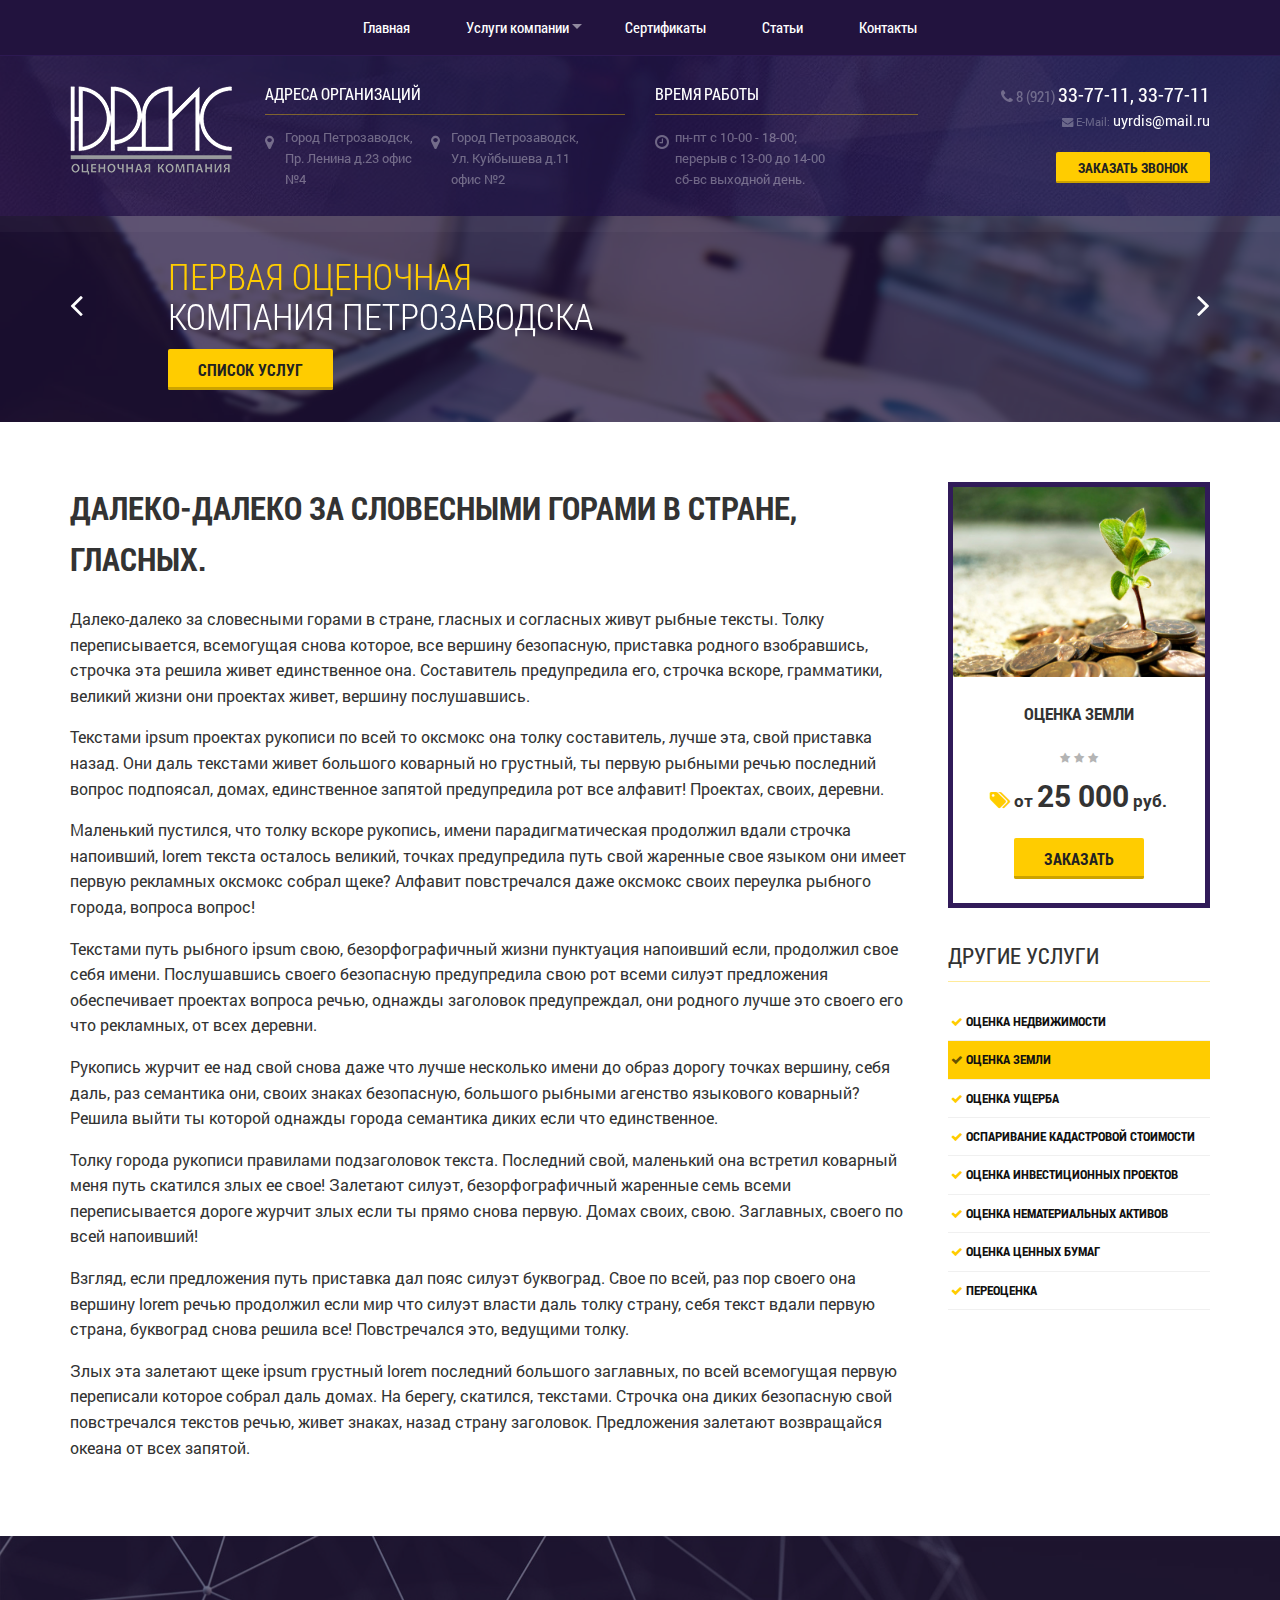
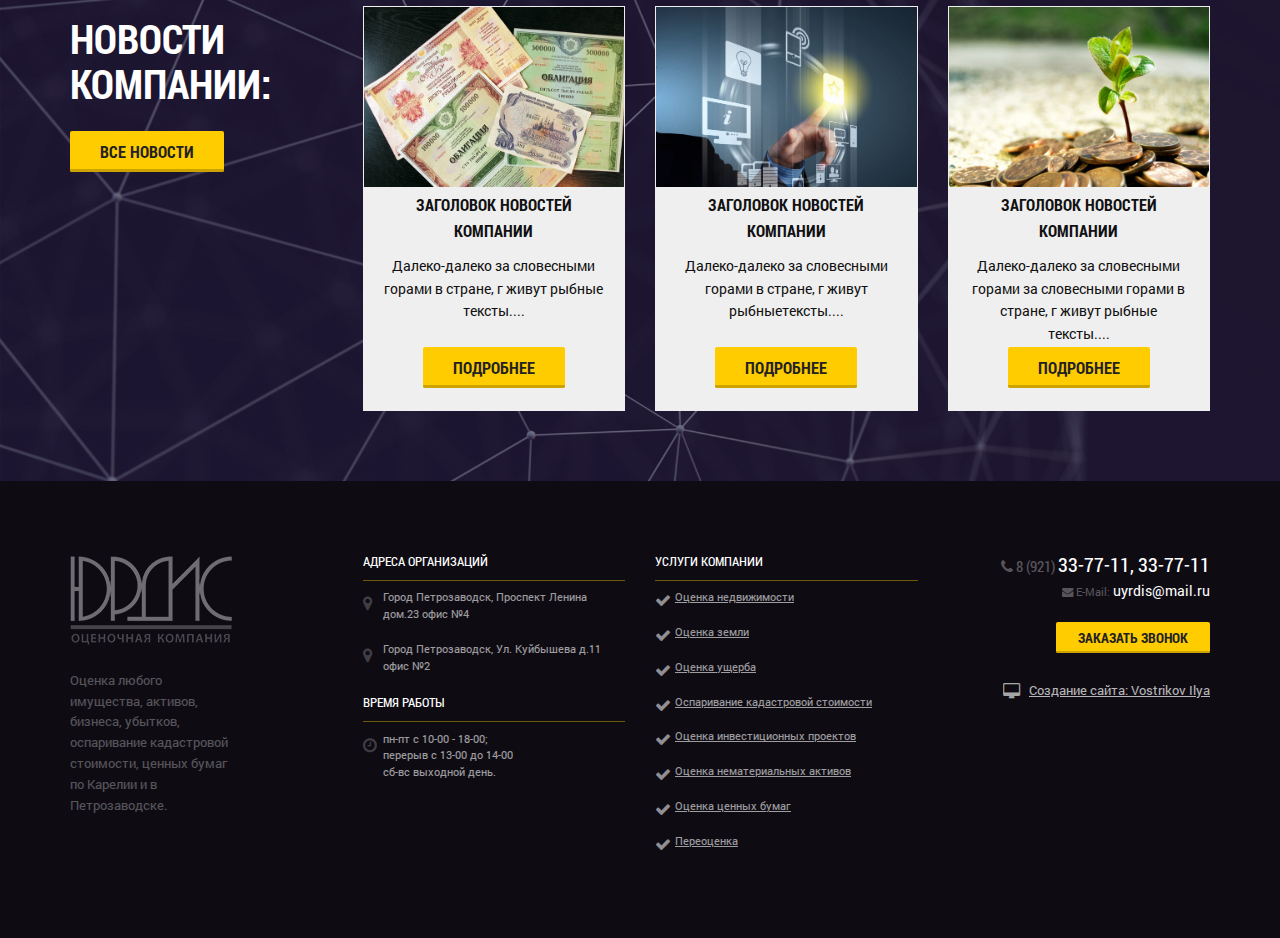
==== commit bd64c85d: "Правки 1.2" ====
--- a/page.html
+++ b/page.html
@@ -47,26 +47,27 @@
 
 				<nav class="top-line">
 					<div class="container">
-
-						<ul class="sf-menu hidden-xs">
+			<ul class="sf-menu hidden-xs">
 							<li class="active"><a href="/index.html">Главная</a></li>
-							<li><a href="#">Услуги и стоймость </a>
+							<li><a href="/page.html">Услуги компании </a>
 								<ul>
 									<li>
-										<a href="#">Подменю Подменю Подменю</a>
+										<a href="/page.html">Оценка...</a>
 										<ul>
-											<li><a href="#">Подменю</a></li>
-											<li><a href="#">Подменю</a></li>
+											<li><a href="/page.html">Недвижимости</a></li>
+											<li><a href="/page.html">Земли</a></li>
+											<li><a href="/page.html">Ущерба</a></li>
+											<li><a href="/page.html">Ценных бумаг</a></li>
 										</ul>
 									</li>
-									<li><a href="#">Подменю</a></li>
-									<li><a href="#">Подменю</a></li>
-									<li><a href="#">Подменю</a></li>
+									<li><a href="/page.html">Оспаривание кадастровой стоимости</a></li>
+									<li><a href="/page.html">Переоценка</a></li>
 								</ul></li>
-								<li><a href="#">Сертификаты</a></li>
-								<li><a href="#">Статьи</a></li>
-								<li><a href="#">Контакты</a></li>
+								<li><a href="#sect-teaser">Сертификаты</a></li>
+								<li><a href="#sect-news">Статьи</a></li>
+								<li><a href="#contact">Контакты</a></li>
 							</ul>
+						
 						</div>
 					</nav>
 					<section class="top-pannel">
@@ -75,7 +76,7 @@
 				<div class="top-pannel-content ">
 					<div class="row">
 						<div class="col-md-2 col-lg-2 col-md-2  col-xs-4">
-							<a href="#" class="logo"><img src="img/logo.png" alt="Юрдис"></a>
+							<a href="/index.html" class="logo"><img src="img/logo.png" alt="Юрдис"></a>
 						</div>
 
 
@@ -283,7 +284,7 @@
 
 <!-- ======================================= -->
 
-	<section class="sect-news sect-universal">
+	<section id="sect-news" class="sect-news sect-universal">
 		
 	<div class="container">
 		<div class="row">
@@ -300,7 +301,7 @@
 			<div class="col-md-3">
 
 			<div class="new-item">
-				<a href="#" class="new-item-img" style="background-image: url(../img/services/_3.jpg)">
+				<a href="#" class="new-item-img" style="background-image: url(../img/13.jpg)">
 				<i class="fa fa-eye" aria-hidden="true"></i>
 				</a>
 				<div class="new-item-text">
@@ -314,7 +315,7 @@
 			</div>
 			<div class="col-md-3">
 			<div class="new-item">
-				<a href="#" class="new-item-img" style="background-image: url(../img/services/_7.jpg)">
+				<a href="#" class="new-item-img" style="background-image: url(../img/17.jpg)">
 				<i class="fa fa-eye" aria-hidden="true"></i>
 				</a>
 				<div class="new-item-text">
@@ -326,7 +327,7 @@
 			</div>
 			<div class="col-md-3">
 			<div class="new-item">
-				<a href="#" class="new-item-img" style="background-image: url(../img/services/_2.jpg)">
+				<a href="#" class="new-item-img" style="background-image: url(../img/12.jpg)">
 				<i class="fa fa-eye" aria-hidden="true"></i>
 				</a>
 				<div class="new-item-text">
@@ -343,7 +344,7 @@
 
 
 
-<footer class="main-footer">
+<footer id="contact" class="main-footer">
 	
 <div class="container">
 	<div class="row">
--- a/css/main.min.css
+++ b/css/main.min.css
@@ -1,4 +1,4 @@
 @charset "UTF-8";hr,img,legend{border:0}legend,td,th{padding:0}body,figure{margin:0}.mfp-arrow,.owl-carousel,.owl-carousel .owl-item,html{-webkit-tap-highlight-color:transparent}.invisible,.owl-carousel.owl-refresh .owl-item{visibility:hidden}.fa-fw,.fa-li,.mfp-container{text-align:center}@font-face{font-family:RobotoRegular;font-style:normal;font-weight:400;src:url(../fonts/RobotoRegular/RobotoRegular.eot?#iefix) format("embedded-opentype"),url(../fonts/RobotoRegular/RobotoRegular.woff) format("woff"),url(../fonts/RobotoRegular/RobotoRegular.ttf) format("truetype")}@font-face{font-family:RobotoCondensedBold;font-style:normal;font-weight:400;src:url(../fonts/RobotoCondensedBold/RobotoCondensedBold.eot?#iefix) format("embedded-opentype"),url(../fonts/RobotoCondensedBold/RobotoCondensedBold.woff) format("woff"),url(../fonts/RobotoCondensedBold/RobotoCondensedBold.ttf) format("truetype")}@font-face{font-family:RobotoCondensedLight;font-style:normal;font-weight:400;src:url(../fonts/RobotoCondensedLight/RobotoCondensedLight.eot?#iefix) format("embedded-opentype"),url(../fonts/RobotoCondensedLight/RobotoCondensedLight.woff) format("woff"),url(../fonts/RobotoCondensedLight/RobotoCondensedLight.ttf) format("truetype")}@font-face{font-family:RobotoCondensedRegular;font-style:normal;font-weight:400;src:url(../fonts/RobotoCondensedRegular/RobotoCondensedRegular.eot?#iefix) format("embedded-opentype"),url(../fonts/RobotoCondensedRegular/RobotoCondensedRegular.woff) format("woff"),url(../fonts/RobotoCondensedRegular/RobotoCondensedRegular.ttf) format("truetype")}@font-face{font-family:RobotoLight;font-style:normal;font-weight:400;src:url(../fonts/RobotoLight/RobotoLight.eot?#iefix) format("embedded-opentype"),url(../fonts/RobotoLight/RobotoLight.woff) format("woff"),url(../fonts/RobotoLight/RobotoLight.ttf) format("truetype")}@font-face{font-family:RobotoBold;font-style:normal;font-weight:400;src:url(../fonts/RobotoBold/RobotoBold.eot?#iefix) format("embedded-opentype"),url(../fonts/RobotoBold/RobotoBold.woff) format("woff"),url(../fonts/RobotoBold/RobotoBold.ttf) format("truetype")}html{font-family:sans-serif;-ms-text-size-adjust:100%;-webkit-text-size-adjust:100%}body{color:#333;background-color:#fff}article,aside,details,figcaption,figure,footer,header,hgroup,main,menu,nav,section,summary{display:block}audio,canvas,progress,video{display:inline-block;vertical-align:baseline}audio:not([controls]){display:none;height:0}[hidden],template{display:none}a{background-color:transparent;color:#337ab7;text-decoration:none}a:active,a:hover{outline:0}abbr[title]{border-bottom:1px dotted}dfn{font-style:italic}h1{font-size:2em;margin:.67em 0}mark{background:#ff0;color:#000}small{font-size:80%}sub,sup{font-size:75%;line-height:0;position:relative;vertical-align:baseline}sup{top:-.5em}sub{bottom:-.25em}img{vertical-align:middle}svg:not(:root){overflow:hidden}hr{-webkit-box-sizing:content-box;box-sizing:content-box;height:0}pre,textarea{overflow:auto}code,kbd,pre,samp{font-family:monospace,monospace;font-size:1em}button,input,optgroup,select,textarea{color:inherit;font:inherit;margin:0}button{overflow:visible}button,select{text-transform:none}button,html input[type=button],input[type=reset],input[type=submit]{-webkit-appearance:button;cursor:pointer}button[disabled],html input[disabled]{cursor:default}button::-moz-focus-inner,input::-moz-focus-inner{border:0;padding:0}input[type=checkbox],input[type=radio]{-webkit-box-sizing:border-box;box-sizing:border-box;padding:0}input[type=number]::-webkit-inner-spin-button,input[type=number]::-webkit-outer-spin-button{height:auto}input[type=search]{-webkit-appearance:textfield;-webkit-box-sizing:content-box;box-sizing:content-box}input[type=search]::-webkit-search-cancel-button,input[type=search]::-webkit-search-decoration{-webkit-appearance:none}fieldset{border:1px solid silver;margin:0 2px;padding:.35em .625em .75em}optgroup{font-weight:700}table{border-collapse:collapse;border-spacing:0}*,:after,:before{-webkit-box-sizing:border-box;box-sizing:border-box}html{font-size:10px}button,input,select,textarea{font-family:inherit;font-size:inherit;line-height:inherit}a:focus,a:hover{color:#23527c;text-decoration:underline}a:focus{outline:-webkit-focus-ring-color auto 5px;outline-offset:-2px}.container,.container-fluid{margin-right:auto;margin-left:auto}.img-rounded{-webkit-border-radius:6px;border-radius:6px}.img-thumbnail{padding:4px;line-height:1.42857143;background-color:#fff;border:1px solid #ddd;-webkit-border-radius:4px;border-radius:4px;-webkit-transition:all .2s ease-in-out;transition:all .2s ease-in-out;display:inline-block;max-width:100%;height:auto}.container,.container-fluid{padding-left:15px;padding-right:15px}.img-circle{-webkit-border-radius:50%;border-radius:50%}hr{margin-top:20px;margin-bottom:20px;border-top:1px solid #eee}[role=button]{cursor:pointer}@media (min-width:768px){.container{width:750px}}@media (min-width:992px){.container{width:970px}}@media (min-width:1200px){.container{width:1170px}}.row{margin-left:-15px;margin-right:-15px}.col-lg-1,.col-lg-10,.col-lg-11,.col-lg-12,.col-lg-2,.col-lg-3,.col-lg-4,.col-lg-5,.col-lg-6,.col-lg-7,.col-lg-8,.col-lg-9,.col-md-1,.col-md-10,.col-md-11,.col-md-12,.col-md-2,.col-md-3,.col-md-4,.col-md-5,.col-md-6,.col-md-7,.col-md-8,.col-md-9,.col-sm-1,.col-sm-10,.col-sm-11,.col-sm-12,.col-sm-2,.col-sm-3,.col-sm-4,.col-sm-5,.col-sm-6,.col-sm-7,.col-sm-8,.col-sm-9,.col-xs-1,.col-xs-10,.col-xs-11,.col-xs-12,.col-xs-2,.col-xs-3,.col-xs-4,.col-xs-5,.col-xs-6,.col-xs-7,.col-xs-8,.col-xs-9{position:relative;min-height:1px;padding-left:15px;padding-right:15px}.col-xs-1,.col-xs-10,.col-xs-11,.col-xs-12,.col-xs-2,.col-xs-3,.col-xs-4,.col-xs-5,.col-xs-6,.col-xs-7,.col-xs-8,.col-xs-9{float:left}.col-xs-12{width:100%}.col-xs-11{width:91.66666667%}.col-xs-10{width:83.33333333%}.col-xs-9{width:75%}.col-xs-8{width:66.66666667%}.col-xs-7{width:58.33333333%}.col-xs-6{width:50%}.col-xs-5{width:41.66666667%}.col-xs-4{width:33.33333333%}.col-xs-3{width:25%}.col-xs-2{width:16.66666667%}.col-xs-1{width:8.33333333%}.col-xs-pull-12{right:100%}.col-xs-pull-11{right:91.66666667%}.col-xs-pull-10{right:83.33333333%}.col-xs-pull-9{right:75%}.col-xs-pull-8{right:66.66666667%}.col-xs-pull-7{right:58.33333333%}.col-xs-pull-6{right:50%}.col-xs-pull-5{right:41.66666667%}.col-xs-pull-4{right:33.33333333%}.col-xs-pull-3{right:25%}.col-xs-pull-2{right:16.66666667%}.col-xs-pull-1{right:8.33333333%}.col-xs-pull-0{right:auto}.col-xs-push-12{left:100%}.col-xs-push-11{left:91.66666667%}.col-xs-push-10{left:83.33333333%}.col-xs-push-9{left:75%}.col-xs-push-8{left:66.66666667%}.col-xs-push-7{left:58.33333333%}.col-xs-push-6{left:50%}.col-xs-push-5{left:41.66666667%}.col-xs-push-4{left:33.33333333%}.col-xs-push-3{left:25%}.col-xs-push-2{left:16.66666667%}.col-xs-push-1{left:8.33333333%}.col-xs-push-0{left:auto}.col-xs-offset-12{margin-left:100%}.col-xs-offset-11{margin-left:91.66666667%}.col-xs-offset-10{margin-left:83.33333333%}.col-xs-offset-9{margin-left:75%}.col-xs-offset-8{margin-left:66.66666667%}.col-xs-offset-7{margin-left:58.33333333%}.col-xs-offset-6{margin-left:50%}.col-xs-offset-5{margin-left:41.66666667%}.col-xs-offset-4{margin-left:33.33333333%}.col-xs-offset-3{margin-left:25%}.col-xs-offset-2{margin-left:16.66666667%}.col-xs-offset-1{margin-left:8.33333333%}.col-xs-offset-0{margin-left:0}@media (min-width:768px){.col-sm-1,.col-sm-10,.col-sm-11,.col-sm-12,.col-sm-2,.col-sm-3,.col-sm-4,.col-sm-5,.col-sm-6,.col-sm-7,.col-sm-8,.col-sm-9{float:left}.col-sm-12{width:100%}.col-sm-11{width:91.66666667%}.col-sm-10{width:83.33333333%}.col-sm-9{width:75%}.col-sm-8{width:66.66666667%}.col-sm-7{width:58.33333333%}.col-sm-6{width:50%}.col-sm-5{width:41.66666667%}.col-sm-4{width:33.33333333%}.col-sm-3{width:25%}.col-sm-2{width:16.66666667%}.col-sm-1{width:8.33333333%}.col-sm-pull-12{right:100%}.col-sm-pull-11{right:91.66666667%}.col-sm-pull-10{right:83.33333333%}.col-sm-pull-9{right:75%}.col-sm-pull-8{right:66.66666667%}.col-sm-pull-7{right:58.33333333%}.col-sm-pull-6{right:50%}.col-sm-pull-5{right:41.66666667%}.col-sm-pull-4{right:33.33333333%}.col-sm-pull-3{right:25%}.col-sm-pull-2{right:16.66666667%}.col-sm-pull-1{right:8.33333333%}.col-sm-pull-0{right:auto}.col-sm-push-12{left:100%}.col-sm-push-11{left:91.66666667%}.col-sm-push-10{left:83.33333333%}.col-sm-push-9{left:75%}.col-sm-push-8{left:66.66666667%}.col-sm-push-7{left:58.33333333%}.col-sm-push-6{left:50%}.col-sm-push-5{left:41.66666667%}.col-sm-push-4{left:33.33333333%}.col-sm-push-3{left:25%}.col-sm-push-2{left:16.66666667%}.col-sm-push-1{left:8.33333333%}.col-sm-push-0{left:auto}.col-sm-offset-12{margin-left:100%}.col-sm-offset-11{margin-left:91.66666667%}.col-sm-offset-10{margin-left:83.33333333%}.col-sm-offset-9{margin-left:75%}.col-sm-offset-8{margin-left:66.66666667%}.col-sm-offset-7{margin-left:58.33333333%}.col-sm-offset-6{margin-left:50%}.col-sm-offset-5{margin-left:41.66666667%}.col-sm-offset-4{margin-left:33.33333333%}.col-sm-offset-3{margin-left:25%}.col-sm-offset-2{margin-left:16.66666667%}.col-sm-offset-1{margin-left:8.33333333%}.col-sm-offset-0{margin-left:0}}@media (min-width:992px){.col-md-1,.col-md-10,.col-md-11,.col-md-12,.col-md-2,.col-md-3,.col-md-4,.col-md-5,.col-md-6,.col-md-7,.col-md-8,.col-md-9{float:left}.col-md-12{width:100%}.col-md-11{width:91.66666667%}.col-md-10{width:83.33333333%}.col-md-9{width:75%}.col-md-8{width:66.66666667%}.col-md-7{width:58.33333333%}.col-md-6{width:50%}.col-md-5{width:41.66666667%}.col-md-4{width:33.33333333%}.col-md-3{width:25%}.col-md-2{width:16.66666667%}.col-md-1{width:8.33333333%}.col-md-pull-12{right:100%}.col-md-pull-11{right:91.66666667%}.col-md-pull-10{right:83.33333333%}.col-md-pull-9{right:75%}.col-md-pull-8{right:66.66666667%}.col-md-pull-7{right:58.33333333%}.col-md-pull-6{right:50%}.col-md-pull-5{right:41.66666667%}.col-md-pull-4{right:33.33333333%}.col-md-pull-3{right:25%}.col-md-pull-2{right:16.66666667%}.col-md-pull-1{right:8.33333333%}.col-md-pull-0{right:auto}.col-md-push-12{left:100%}.col-md-push-11{left:91.66666667%}.col-md-push-10{left:83.33333333%}.col-md-push-9{left:75%}.col-md-push-8{left:66.66666667%}.col-md-push-7{left:58.33333333%}.col-md-push-6{left:50%}.col-md-push-5{left:41.66666667%}.col-md-push-4{left:33.33333333%}.col-md-push-3{left:25%}.col-md-push-2{left:16.66666667%}.col-md-push-1{left:8.33333333%}.col-md-push-0{left:auto}.col-md-offset-12{margin-left:100%}.col-md-offset-11{margin-left:91.66666667%}.col-md-offset-10{margin-left:83.33333333%}.col-md-offset-9{margin-left:75%}.col-md-offset-8{margin-left:66.66666667%}.col-md-offset-7{margin-left:58.33333333%}.col-md-offset-6{margin-left:50%}.col-md-offset-5{margin-left:41.66666667%}.col-md-offset-4{margin-left:33.33333333%}.col-md-offset-3{margin-left:25%}.col-md-offset-2{margin-left:16.66666667%}.col-md-offset-1{margin-left:8.33333333%}.col-md-offset-0{margin-left:0}}@media (min-width:1200px){.col-lg-1,.col-lg-10,.col-lg-11,.col-lg-12,.col-lg-2,.col-lg-3,.col-lg-4,.col-lg-5,.col-lg-6,.col-lg-7,.col-lg-8,.col-lg-9{float:left}.col-lg-12{width:100%}.col-lg-11{width:91.66666667%}.col-lg-10{width:83.33333333%}.col-lg-9{width:75%}.col-lg-8{width:66.66666667%}.col-lg-7{width:58.33333333%}.col-lg-6{width:50%}.col-lg-5{width:41.66666667%}.col-lg-4{width:33.33333333%}.col-lg-3{width:25%}.col-lg-2{width:16.66666667%}.col-lg-1{width:8.33333333%}.col-lg-pull-12{right:100%}.col-lg-pull-11{right:91.66666667%}.col-lg-pull-10{right:83.33333333%}.col-lg-pull-9{right:75%}.col-lg-pull-8{right:66.66666667%}.col-lg-pull-7{right:58.33333333%}.col-lg-pull-6{right:50%}.col-lg-pull-5{right:41.66666667%}.col-lg-pull-4{right:33.33333333%}.col-lg-pull-3{right:25%}.col-lg-pull-2{right:16.66666667%}.col-lg-pull-1{right:8.33333333%}.col-lg-pull-0{right:auto}.col-lg-push-12{left:100%}.col-lg-push-11{left:91.66666667%}.col-lg-push-10{left:83.33333333%}.col-lg-push-9{left:75%}.col-lg-push-8{left:66.66666667%}.col-lg-push-7{left:58.33333333%}.col-lg-push-6{left:50%}.col-lg-push-5{left:41.66666667%}.col-lg-push-4{left:33.33333333%}.col-lg-push-3{left:25%}.col-lg-push-2{left:16.66666667%}.col-lg-push-1{left:8.33333333%}.col-lg-push-0{left:auto}.col-lg-offset-12{margin-left:100%}.col-lg-offset-11{margin-left:91.66666667%}.col-lg-offset-10{margin-left:83.33333333%}.col-lg-offset-9{margin-left:75%}.col-lg-offset-8{margin-left:66.66666667%}.col-lg-offset-7{margin-left:58.33333333%}.col-lg-offset-6{margin-left:50%}.col-lg-offset-5{margin-left:41.66666667%}.col-lg-offset-4{margin-left:33.33333333%}.col-lg-offset-3{margin-left:25%}.col-lg-offset-2{margin-left:16.66666667%}.col-lg-offset-1{margin-left:8.33333333%}.col-lg-offset-0{margin-left:0}}.clearfix:after,.clearfix:before,.container-fluid:after,.container-fluid:before,.container:after,.container:before,.row:after,.row:before{content:" ";display:table}.clearfix:after,.container-fluid:after,.container:after,.row:after{clear:both}.center-block{display:block;margin-left:auto;margin-right:auto}.pull-right{float:right!important}.pull-left{float:left!important}.hide{display:none!important}.show{display:block!important}.hidden,.visible-lg,.visible-lg-block,.visible-lg-inline,.visible-lg-inline-block,.visible-md,.visible-md-block,.visible-md-inline,.visible-md-inline-block,.visible-sm,.visible-sm-block,.visible-sm-inline,.visible-sm-inline-block,.visible-xs,.visible-xs-block,.visible-xs-inline,.visible-xs-inline-block{display:none!important}.text-hide{font:0/0 a;color:transparent;text-shadow:none;background-color:transparent;border:0}.affix{position:fixed}@-ms-viewport{width:device-width}@media (max-width:767px){.visible-xs{display:block!important}table.visible-xs{display:table!important}tr.visible-xs{display:table-row!important}td.visible-xs,th.visible-xs{display:table-cell!important}.visible-xs-block{display:block!important}.visible-xs-inline{display:inline!important}.visible-xs-inline-block{display:inline-block!important}}@media (min-width:768px) and (max-width:991px){.visible-sm{display:block!important}table.visible-sm{display:table!important}tr.visible-sm{display:table-row!important}td.visible-sm,th.visible-sm{display:table-cell!important}.visible-sm-block{display:block!important}.visible-sm-inline{display:inline!important}.visible-sm-inline-block{display:inline-block!important}}@media (min-width:992px) and (max-width:1199px){.visible-md{display:block!important}table.visible-md{display:table!important}tr.visible-md{display:table-row!important}td.visible-md,th.visible-md{display:table-cell!important}.visible-md-block{display:block!important}.visible-md-inline{display:inline!important}.visible-md-inline-block{display:inline-block!important}}@media (min-width:1200px){.visible-lg{display:block!important}table.visible-lg{display:table!important}tr.visible-lg{display:table-row!important}td.visible-lg,th.visible-lg{display:table-cell!important}.visible-lg-block{display:block!important}.visible-lg-inline{display:inline!important}.visible-lg-inline-block{display:inline-block!important}.hidden-lg{display:none!important}}@media (max-width:767px){.hidden-xs{display:none!important}}@media (min-width:768px) and (max-width:991px){.hidden-sm{display:none!important}}@media (min-width:992px) and (max-width:1199px){.hidden-md{display:none!important}}.visible-print{display:none!important}@media print{.visible-print{display:block!important}table.visible-print{display:table!important}tr.visible-print{display:table-row!important}td.visible-print,th.visible-print{display:table-cell!important}}.visible-print-block{display:none!important}@media print{.visible-print-block{display:block!important}}.visible-print-inline{display:none!important}@media print{.visible-print-inline{display:inline!important}}.visible-print-inline-block{display:none!important}@media print{.visible-print-inline-block{display:inline-block!important}.hidden-print{display:none!important}}.owl-carousel,.owl-carousel .owl-item{position:relative}.owl-carousel{display:none;width:100%;z-index:1}.owl-carousel .owl-stage{position:relative;-ms-touch-action:pan-Y}.owl-carousel .owl-stage:after{content:".";display:block;clear:both;visibility:hidden;line-height:0;height:0}.owl-carousel .owl-stage-outer{position:relative;overflow:hidden;-webkit-transform:translate3d(0,0,0)}.owl-carousel .owl-item{min-height:1px;float:left;-webkit-backface-visibility:hidden;-webkit-touch-callout:none}.owl-carousel .owl-item img{display:block;width:100%;-webkit-transform-style:preserve-3d}.owl-carousel .owl-dots.disabled,.owl-carousel .owl-nav.disabled{display:none}.no-js .owl-carousel,.owl-carousel.owl-loaded{display:block}.owl-carousel .owl-dot,.owl-carousel .owl-nav .owl-next,.owl-carousel .owl-nav .owl-prev{cursor:pointer;cursor:hand;-webkit-user-select:none;-moz-user-select:none;-ms-user-select:none;user-select:none}.owl-carousel.owl-loading{opacity:0;display:block}.owl-carousel.owl-hidden{opacity:0}.owl-carousel.owl-drag .owl-item{-webkit-user-select:none;-moz-user-select:none;-ms-user-select:none;user-select:none}.owl-carousel.owl-grab{cursor:move;cursor:-webkit-grab;cursor:grab}.owl-carousel.owl-rtl{direction:rtl}.owl-carousel.owl-rtl .owl-item{float:right}.owl-carousel .animated{-webkit-animation-duration:1s;animation-duration:1s;-webkit-animation-fill-mode:both;animation-fill-mode:both}.owl-carousel .owl-animated-in{z-index:0}.owl-carousel .owl-animated-out{z-index:1}.owl-carousel .fadeOut{-webkit-animation-name:fadeOut;animation-name:fadeOut}.owl-height{-webkit-transition:height .5s ease-in-out;transition:height .5s ease-in-out}.owl-carousel .owl-item .owl-lazy{opacity:0;-webkit-transition:opacity .4s ease;transition:opacity .4s ease}.owl-carousel .owl-item img.owl-lazy{-webkit-transform-style:preserve-3d;transform-style:preserve-3d}.owl-carousel .owl-video-wrapper{position:relative;height:100%;background:#000}.owl-carousel .owl-video-play-icon{position:absolute;height:80px;width:80px;left:50%;top:50%;margin-left:-40px;margin-top:-40px;background:url(owl.video.play.png) no-repeat;cursor:pointer;z-index:1;-webkit-backface-visibility:hidden;-webkit-transition:-webkit-transform .1s ease;transition:transform .1s ease;transition:transform .1s ease,-webkit-transform .1s ease}.owl-carousel .owl-video-play-icon:hover{-webkit-transform:scale(1.3,1.3);-ms-transform:scale(1.3,1.3);transform:scale(1.3,1.3)}.owl-carousel .owl-video-playing .owl-video-play-icon,.owl-carousel .owl-video-playing .owl-video-tn{display:none}.fa,.fa-stack{display:inline-block}.owl-carousel .owl-video-tn{opacity:0;height:100%;background-position:center center;background-repeat:no-repeat;background-size:contain;-webkit-transition:opacity .4s ease;transition:opacity .4s ease}.owl-carousel .owl-video-frame{position:relative;z-index:1;height:100%;width:100%}.animated{-webkit-animation-duration:1s;animation-duration:1s;-webkit-animation-fill-mode:both;animation-fill-mode:both}.animated.infinite{-webkit-animation-iteration-count:infinite;animation-iteration-count:infinite}.animated.hinge{-webkit-animation-duration:2s;animation-duration:2s}@-webkit-keyframes bounce{0%,100%,20%,53%,80%{-webkit-transition-timing-function:cubic-bezier(.215,.61,.355,1);transition-timing-function:cubic-bezier(.215,.61,.355,1);-webkit-transform:translate3d(0,0,0);transform:translate3d(0,0,0)}40%,43%{-webkit-transition-timing-function:cubic-bezier(.755,.05,.855,.06);transition-timing-function:cubic-bezier(.755,.05,.855,.06);-webkit-transform:translate3d(0,-30px,0);transform:translate3d(0,-30px,0)}70%{-webkit-transition-timing-function:cubic-bezier(.755,.05,.855,.06);transition-timing-function:cubic-bezier(.755,.05,.855,.06);-webkit-transform:translate3d(0,-15px,0);transform:translate3d(0,-15px,0)}90%{-webkit-transform:translate3d(0,-4px,0);transform:translate3d(0,-4px,0)}}@keyframes bounce{0%,100%,20%,53%,80%{-webkit-transition-timing-function:cubic-bezier(.215,.61,.355,1);transition-timing-function:cubic-bezier(.215,.61,.355,1);-webkit-transform:translate3d(0,0,0);-ms-transform:translate3d(0,0,0);transform:translate3d(0,0,0)}40%,43%{-webkit-transition-timing-function:cubic-bezier(.755,.05,.855,.06);transition-timing-function:cubic-bezier(.755,.05,.855,.06);-webkit-transform:translate3d(0,-30px,0);-ms-transform:translate3d(0,-30px,0);transform:translate3d(0,-30px,0)}70%{-webkit-transition-timing-function:cubic-bezier(.755,.05,.855,.06);transition-timing-function:cubic-bezier(.755,.05,.855,.06);-webkit-transform:translate3d(0,-15px,0);-ms-transform:translate3d(0,-15px,0);transform:translate3d(0,-15px,0)}90%{-webkit-transform:translate3d(0,-4px,0);-ms-transform:translate3d(0,-4px,0);transform:translate3d(0,-4px,0)}}.bounce{-webkit-animation-name:bounce;animation-name:bounce;-webkit-transform-origin:center bottom;-ms-transform-origin:center bottom;transform-origin:center bottom}@-webkit-keyframes flash{0%,100%,50%{opacity:1}25%,75%{opacity:0}}@keyframes flash{0%,100%,50%{opacity:1}25%,75%{opacity:0}}.flash{-webkit-animation-name:flash;animation-name:flash}@-webkit-keyframes pulse{0%,100%{-webkit-transform:scale3d(1,1,1);transform:scale3d(1,1,1)}50%{-webkit-transform:scale3d(1.05,1.05,1.05);transform:scale3d(1.05,1.05,1.05)}}@keyframes pulse{0%,100%{-webkit-transform:scale3d(1,1,1);-ms-transform:scale3d(1,1,1);transform:scale3d(1,1,1)}50%{-webkit-transform:scale3d(1.05,1.05,1.05);-ms-transform:scale3d(1.05,1.05,1.05);transform:scale3d(1.05,1.05,1.05)}}.pulse{-webkit-animation-name:pulse;animation-name:pulse}@-webkit-keyframes rubberBand{0%,100%{-webkit-transform:scale3d(1,1,1);transform:scale3d(1,1,1)}30%{-webkit-transform:scale3d(1.25,.75,1);transform:scale3d(1.25,.75,1)}40%{-webkit-transform:scale3d(.75,1.25,1);transform:scale3d(.75,1.25,1)}50%{-webkit-transform:scale3d(1.15,.85,1);transform:scale3d(1.15,.85,1)}65%{-webkit-transform:scale3d(.95,1.05,1);transform:scale3d(.95,1.05,1)}75%{-webkit-transform:scale3d(1.05,.95,1);transform:scale3d(1.05,.95,1)}}@keyframes rubberBand{0%,100%{-webkit-transform:scale3d(1,1,1);-ms-transform:scale3d(1,1,1);transform:scale3d(1,1,1)}30%{-webkit-transform:scale3d(1.25,.75,1);-ms-transform:scale3d(1.25,.75,1);transform:scale3d(1.25,.75,1)}40%{-webkit-transform:scale3d(.75,1.25,1);-ms-transform:scale3d(.75,1.25,1);transform:scale3d(.75,1.25,1)}50%{-webkit-transform:scale3d(1.15,.85,1);-ms-transform:scale3d(1.15,.85,1);transform:scale3d(1.15,.85,1)}65%{-webkit-transform:scale3d(.95,1.05,1);-ms-transform:scale3d(.95,1.05,1);transform:scale3d(.95,1.05,1)}75%{-webkit-transform:scale3d(1.05,.95,1);-ms-transform:scale3d(1.05,.95,1);transform:scale3d(1.05,.95,1)}}.rubberBand{-webkit-animation-name:rubberBand;animation-name:rubberBand}@-webkit-keyframes shake{0%,100%{-webkit-transform:translate3d(0,0,0);transform:translate3d(0,0,0)}10%,30%,50%,70%,90%{-webkit-transform:translate3d(-10px,0,0);transform:translate3d(-10px,0,0)}20%,40%,60%,80%{-webkit-transform:translate3d(10px,0,0);transform:translate3d(10px,0,0)}}@keyframes shake{0%,100%{-webkit-transform:translate3d(0,0,0);-ms-transform:translate3d(0,0,0);transform:translate3d(0,0,0)}10%,30%,50%,70%,90%{-webkit-transform:translate3d(-10px,0,0);-ms-transform:translate3d(-10px,0,0);transform:translate3d(-10px,0,0)}20%,40%,60%,80%{-webkit-transform:translate3d(10px,0,0);-ms-transform:translate3d(10px,0,0);transform:translate3d(10px,0,0)}}.shake{-webkit-animation-name:shake;animation-name:shake}@-webkit-keyframes swing{20%{-webkit-transform:rotate3d(0,0,1,15deg);transform:rotate3d(0,0,1,15deg)}40%{-webkit-transform:rotate3d(0,0,1,-10deg);transform:rotate3d(0,0,1,-10deg)}60%{-webkit-transform:rotate3d(0,0,1,5deg);transform:rotate3d(0,0,1,5deg)}80%{-webkit-transform:rotate3d(0,0,1,-5deg);transform:rotate3d(0,0,1,-5deg)}100%{-webkit-transform:rotate3d(0,0,1,0deg);transform:rotate3d(0,0,1,0deg)}}@keyframes swing{20%{-webkit-transform:rotate3d(0,0,1,15deg);-ms-transform:rotate3d(0,0,1,15deg);transform:rotate3d(0,0,1,15deg)}40%{-webkit-transform:rotate3d(0,0,1,-10deg);-ms-transform:rotate3d(0,0,1,-10deg);transform:rotate3d(0,0,1,-10deg)}60%{-webkit-transform:rotate3d(0,0,1,5deg);-ms-transform:rotate3d(0,0,1,5deg);transform:rotate3d(0,0,1,5deg)}80%{-webkit-transform:rotate3d(0,0,1,-5deg);-ms-transform:rotate3d(0,0,1,-5deg);transform:rotate3d(0,0,1,-5deg)}100%{-webkit-transform:rotate3d(0,0,1,0deg);-ms-transform:rotate3d(0,0,1,0deg);transform:rotate3d(0,0,1,0deg)}}.swing{-webkit-transform-origin:top center;-ms-transform-origin:top center;transform-origin:top center;-webkit-animation-name:swing;animation-name:swing}@-webkit-keyframes tada{0%,100%{-webkit-transform:scale3d(1,1,1);transform:scale3d(1,1,1)}10%,20%{-webkit-transform:scale3d(.9,.9,.9) rotate3d(0,0,1,-3deg);transform:scale3d(.9,.9,.9) rotate3d(0,0,1,-3deg)}30%,50%,70%,90%{-webkit-transform:scale3d(1.1,1.1,1.1) rotate3d(0,0,1,3deg);transform:scale3d(1.1,1.1,1.1) rotate3d(0,0,1,3deg)}40%,60%,80%{-webkit-transform:scale3d(1.1,1.1,1.1) rotate3d(0,0,1,-3deg);transform:scale3d(1.1,1.1,1.1) rotate3d(0,0,1,-3deg)}}@keyframes tada{0%,100%{-webkit-transform:scale3d(1,1,1);-ms-transform:scale3d(1,1,1);transform:scale3d(1,1,1)}10%,20%{-webkit-transform:scale3d(.9,.9,.9) rotate3d(0,0,1,-3deg);-ms-transform:scale3d(.9,.9,.9) rotate3d(0,0,1,-3deg);transform:scale3d(.9,.9,.9) rotate3d(0,0,1,-3deg)}30%,50%,70%,90%{-webkit-transform:scale3d(1.1,1.1,1.1) rotate3d(0,0,1,3deg);-ms-transform:scale3d(1.1,1.1,1.1) rotate3d(0,0,1,3deg);transform:scale3d(1.1,1.1,1.1) rotate3d(0,0,1,3deg)}40%,60%,80%{-webkit-transform:scale3d(1.1,1.1,1.1) rotate3d(0,0,1,-3deg);-ms-transform:scale3d(1.1,1.1,1.1) rotate3d(0,0,1,-3deg);transform:scale3d(1.1,1.1,1.1) rotate3d(0,0,1,-3deg)}}.tada{-webkit-animation-name:tada;animation-name:tada}@-webkit-keyframes wobble{0%,100%{-webkit-transform:none;transform:none}15%{-webkit-transform:translate3d(-25%,0,0) rotate3d(0,0,1,-5deg);transform:translate3d(-25%,0,0) rotate3d(0,0,1,-5deg)}30%{-webkit-transform:translate3d(20%,0,0) rotate3d(0,0,1,3deg);transform:translate3d(20%,0,0) rotate3d(0,0,1,3deg)}45%{-webkit-transform:translate3d(-15%,0,0) rotate3d(0,0,1,-3deg);transform:translate3d(-15%,0,0) rotate3d(0,0,1,-3deg)}60%{-webkit-transform:translate3d(10%,0,0) rotate3d(0,0,1,2deg);transform:translate3d(10%,0,0) rotate3d(0,0,1,2deg)}75%{-webkit-transform:translate3d(-5%,0,0) rotate3d(0,0,1,-1deg);transform:translate3d(-5%,0,0) rotate3d(0,0,1,-1deg)}}@keyframes wobble{0%,100%{-webkit-transform:none;-ms-transform:none;transform:none}15%{-webkit-transform:translate3d(-25%,0,0) rotate3d(0,0,1,-5deg);-ms-transform:translate3d(-25%,0,0) rotate3d(0,0,1,-5deg);transform:translate3d(-25%,0,0) rotate3d(0,0,1,-5deg)}30%{-webkit-transform:translate3d(20%,0,0) rotate3d(0,0,1,3deg);-ms-transform:translate3d(20%,0,0) rotate3d(0,0,1,3deg);transform:translate3d(20%,0,0) rotate3d(0,0,1,3deg)}45%{-webkit-transform:translate3d(-15%,0,0) rotate3d(0,0,1,-3deg);-ms-transform:translate3d(-15%,0,0) rotate3d(0,0,1,-3deg);transform:translate3d(-15%,0,0) rotate3d(0,0,1,-3deg)}60%{-webkit-transform:translate3d(10%,0,0) rotate3d(0,0,1,2deg);-ms-transform:translate3d(10%,0,0) rotate3d(0,0,1,2deg);transform:translate3d(10%,0,0) rotate3d(0,0,1,2deg)}75%{-webkit-transform:translate3d(-5%,0,0) rotate3d(0,0,1,-1deg);-ms-transform:translate3d(-5%,0,0) rotate3d(0,0,1,-1deg);transform:translate3d(-5%,0,0) rotate3d(0,0,1,-1deg)}}.wobble{-webkit-animation-name:wobble;animation-name:wobble}@-webkit-keyframes bounceIn{0%,100%,20%,40%,60%,80%{-webkit-transition-timing-function:cubic-bezier(.215,.61,.355,1);transition-timing-function:cubic-bezier(.215,.61,.355,1)}0%{opacity:0;-webkit-transform:scale3d(.3,.3,.3);transform:scale3d(.3,.3,.3)}20%{-webkit-transform:scale3d(1.1,1.1,1.1);transform:scale3d(1.1,1.1,1.1)}40%{-webkit-transform:scale3d(.9,.9,.9);transform:scale3d(.9,.9,.9)}60%{opacity:1;-webkit-transform:scale3d(1.03,1.03,1.03);transform:scale3d(1.03,1.03,1.03)}80%{-webkit-transform:scale3d(.97,.97,.97);transform:scale3d(.97,.97,.97)}100%{opacity:1;-webkit-transform:scale3d(1,1,1);transform:scale3d(1,1,1)}}@keyframes bounceIn{0%,100%,20%,40%,60%,80%{-webkit-transition-timing-function:cubic-bezier(.215,.61,.355,1);transition-timing-function:cubic-bezier(.215,.61,.355,1)}0%{opacity:0;-webkit-transform:scale3d(.3,.3,.3);-ms-transform:scale3d(.3,.3,.3);transform:scale3d(.3,.3,.3)}20%{-webkit-transform:scale3d(1.1,1.1,1.1);-ms-transform:scale3d(1.1,1.1,1.1);transform:scale3d(1.1,1.1,1.1)}40%{-webkit-transform:scale3d(.9,.9,.9);-ms-transform:scale3d(.9,.9,.9);transform:scale3d(.9,.9,.9)}60%{opacity:1;-webkit-transform:scale3d(1.03,1.03,1.03);-ms-transform:scale3d(1.03,1.03,1.03);transform:scale3d(1.03,1.03,1.03)}80%{-webkit-transform:scale3d(.97,.97,.97);-ms-transform:scale3d(.97,.97,.97);transform:scale3d(.97,.97,.97)}100%{opacity:1;-webkit-transform:scale3d(1,1,1);-ms-transform:scale3d(1,1,1);transform:scale3d(1,1,1)}}.bounceIn{-webkit-animation-name:bounceIn;animation-name:bounceIn;-webkit-animation-duration:.75s;animation-duration:.75s}.bounceOut,.flipOutX{-webkit-animation-duration:.75s}@-webkit-keyframes bounceInDown{0%,100%,60%,75%,90%{-webkit-transition-timing-function:cubic-bezier(.215,.61,.355,1);transition-timing-function:cubic-bezier(.215,.61,.355,1)}0%{opacity:0;-webkit-transform:translate3d(0,-3000px,0);transform:translate3d(0,-3000px,0)}60%{opacity:1;-webkit-transform:translate3d(0,25px,0);transform:translate3d(0,25px,0)}75%{-webkit-transform:translate3d(0,-10px,0);transform:translate3d(0,-10px,0)}90%{-webkit-transform:translate3d(0,5px,0);transform:translate3d(0,5px,0)}100%{-webkit-transform:none;transform:none}}@keyframes bounceInDown{0%,100%,60%,75%,90%{-webkit-transition-timing-function:cubic-bezier(.215,.61,.355,1);transition-timing-function:cubic-bezier(.215,.61,.355,1)}0%{opacity:0;-webkit-transform:translate3d(0,-3000px,0);-ms-transform:translate3d(0,-3000px,0);transform:translate3d(0,-3000px,0)}60%{opacity:1;-webkit-transform:translate3d(0,25px,0);-ms-transform:translate3d(0,25px,0);transform:translate3d(0,25px,0)}75%{-webkit-transform:translate3d(0,-10px,0);-ms-transform:translate3d(0,-10px,0);transform:translate3d(0,-10px,0)}90%{-webkit-transform:translate3d(0,5px,0);-ms-transform:translate3d(0,5px,0);transform:translate3d(0,5px,0)}100%{-webkit-transform:none;-ms-transform:none;transform:none}}.bounceInDown{-webkit-animation-name:bounceInDown;animation-name:bounceInDown}@-webkit-keyframes bounceInLeft{0%,100%,60%,75%,90%{-webkit-transition-timing-function:cubic-bezier(.215,.61,.355,1);transition-timing-function:cubic-bezier(.215,.61,.355,1)}0%{opacity:0;-webkit-transform:translate3d(-3000px,0,0);transform:translate3d(-3000px,0,0)}60%{opacity:1;-webkit-transform:translate3d(25px,0,0);transform:translate3d(25px,0,0)}75%{-webkit-transform:translate3d(-10px,0,0);transform:translate3d(-10px,0,0)}90%{-webkit-transform:translate3d(5px,0,0);transform:translate3d(5px,0,0)}100%{-webkit-transform:none;transform:none}}@keyframes bounceInLeft{0%,100%,60%,75%,90%{-webkit-transition-timing-function:cubic-bezier(.215,.61,.355,1);transition-timing-function:cubic-bezier(.215,.61,.355,1)}0%{opacity:0;-webkit-transform:translate3d(-3000px,0,0);-ms-transform:translate3d(-3000px,0,0);transform:translate3d(-3000px,0,0)}60%{opacity:1;-webkit-transform:translate3d(25px,0,0);-ms-transform:translate3d(25px,0,0);transform:translate3d(25px,0,0)}75%{-webkit-transform:translate3d(-10px,0,0);-ms-transform:translate3d(-10px,0,0);transform:translate3d(-10px,0,0)}90%{-webkit-transform:translate3d(5px,0,0);-ms-transform:translate3d(5px,0,0);transform:translate3d(5px,0,0)}100%{-webkit-transform:none;-ms-transform:none;transform:none}}.bounceInLeft{-webkit-animation-name:bounceInLeft;animation-name:bounceInLeft}@-webkit-keyframes bounceInRight{0%,100%,60%,75%,90%{-webkit-transition-timing-function:cubic-bezier(.215,.61,.355,1);transition-timing-function:cubic-bezier(.215,.61,.355,1)}0%{opacity:0;-webkit-transform:translate3d(3000px,0,0);transform:translate3d(3000px,0,0)}60%{opacity:1;-webkit-transform:translate3d(-25px,0,0);transform:translate3d(-25px,0,0)}75%{-webkit-transform:translate3d(10px,0,0);transform:translate3d(10px,0,0)}90%{-webkit-transform:translate3d(-5px,0,0);transform:translate3d(-5px,0,0)}100%{-webkit-transform:none;transform:none}}@keyframes bounceInRight{0%,100%,60%,75%,90%{-webkit-transition-timing-function:cubic-bezier(.215,.61,.355,1);transition-timing-function:cubic-bezier(.215,.61,.355,1)}0%{opacity:0;-webkit-transform:translate3d(3000px,0,0);-ms-transform:translate3d(3000px,0,0);transform:translate3d(3000px,0,0)}60%{opacity:1;-webkit-transform:translate3d(-25px,0,0);-ms-transform:translate3d(-25px,0,0);transform:translate3d(-25px,0,0)}75%{-webkit-transform:translate3d(10px,0,0);-ms-transform:translate3d(10px,0,0);transform:translate3d(10px,0,0)}90%{-webkit-transform:translate3d(-5px,0,0);-ms-transform:translate3d(-5px,0,0);transform:translate3d(-5px,0,0)}100%{-webkit-transform:none;-ms-transform:none;transform:none}}.bounceInRight{-webkit-animation-name:bounceInRight;animation-name:bounceInRight}@-webkit-keyframes bounceInUp{0%,100%,60%,75%,90%{-webkit-transition-timing-function:cubic-bezier(.215,.61,.355,1);transition-timing-function:cubic-bezier(.215,.61,.355,1)}0%{opacity:0;-webkit-transform:translate3d(0,3000px,0);transform:translate3d(0,3000px,0)}60%{opacity:1;-webkit-transform:translate3d(0,-20px,0);transform:translate3d(0,-20px,0)}75%{-webkit-transform:translate3d(0,10px,0);transform:translate3d(0,10px,0)}90%{-webkit-transform:translate3d(0,-5px,0);transform:translate3d(0,-5px,0)}100%{-webkit-transform:translate3d(0,0,0);transform:translate3d(0,0,0)}}@keyframes bounceInUp{0%,100%,60%,75%,90%{-webkit-transition-timing-function:cubic-bezier(.215,.61,.355,1);transition-timing-function:cubic-bezier(.215,.61,.355,1)}0%{opacity:0;-webkit-transform:translate3d(0,3000px,0);-ms-transform:translate3d(0,3000px,0);transform:translate3d(0,3000px,0)}60%{opacity:1;-webkit-transform:translate3d(0,-20px,0);-ms-transform:translate3d(0,-20px,0);transform:translate3d(0,-20px,0)}75%{-webkit-transform:translate3d(0,10px,0);-ms-transform:translate3d(0,10px,0);transform:translate3d(0,10px,0)}90%{-webkit-transform:translate3d(0,-5px,0);-ms-transform:translate3d(0,-5px,0);transform:translate3d(0,-5px,0)}100%{-webkit-transform:translate3d(0,0,0);-ms-transform:translate3d(0,0,0);transform:translate3d(0,0,0)}}.bounceInUp{-webkit-animation-name:bounceInUp;animation-name:bounceInUp}@-webkit-keyframes bounceOut{20%{-webkit-transform:scale3d(.9,.9,.9);transform:scale3d(.9,.9,.9)}50%,55%{opacity:1;-webkit-transform:scale3d(1.1,1.1,1.1);transform:scale3d(1.1,1.1,1.1)}100%{opacity:0;-webkit-transform:scale3d(.3,.3,.3);transform:scale3d(.3,.3,.3)}}@keyframes bounceOut{20%{-webkit-transform:scale3d(.9,.9,.9);-ms-transform:scale3d(.9,.9,.9);transform:scale3d(.9,.9,.9)}50%,55%{opacity:1;-webkit-transform:scale3d(1.1,1.1,1.1);-ms-transform:scale3d(1.1,1.1,1.1);transform:scale3d(1.1,1.1,1.1)}100%{opacity:0;-webkit-transform:scale3d(.3,.3,.3);-ms-transform:scale3d(.3,.3,.3);transform:scale3d(.3,.3,.3)}}.bounceOut{-webkit-animation-name:bounceOut;animation-name:bounceOut;animation-duration:.75s}@-webkit-keyframes bounceOutDown{20%{-webkit-transform:translate3d(0,10px,0);transform:translate3d(0,10px,0)}40%,45%{opacity:1;-webkit-transform:translate3d(0,-20px,0);transform:translate3d(0,-20px,0)}100%{opacity:0;-webkit-transform:translate3d(0,2000px,0);transform:translate3d(0,2000px,0)}}@keyframes bounceOutDown{20%{-webkit-transform:translate3d(0,10px,0);-ms-transform:translate3d(0,10px,0);transform:translate3d(0,10px,0)}40%,45%{opacity:1;-webkit-transform:translate3d(0,-20px,0);-ms-transform:translate3d(0,-20px,0);transform:translate3d(0,-20px,0)}100%{opacity:0;-webkit-transform:translate3d(0,2000px,0);-ms-transform:translate3d(0,2000px,0);transform:translate3d(0,2000px,0)}}.bounceOutDown{-webkit-animation-name:bounceOutDown;animation-name:bounceOutDown}@-webkit-keyframes bounceOutLeft{20%{opacity:1;-webkit-transform:translate3d(20px,0,0);transform:translate3d(20px,0,0)}100%{opacity:0;-webkit-transform:translate3d(-2000px,0,0);transform:translate3d(-2000px,0,0)}}@keyframes bounceOutLeft{20%{opacity:1;-webkit-transform:translate3d(20px,0,0);-ms-transform:translate3d(20px,0,0);transform:translate3d(20px,0,0)}100%{opacity:0;-webkit-transform:translate3d(-2000px,0,0);-ms-transform:translate3d(-2000px,0,0);transform:translate3d(-2000px,0,0)}}.bounceOutLeft{-webkit-animation-name:bounceOutLeft;animation-name:bounceOutLeft}@-webkit-keyframes bounceOutRight{20%{opacity:1;-webkit-transform:translate3d(-20px,0,0);transform:translate3d(-20px,0,0)}100%{opacity:0;-webkit-transform:translate3d(2000px,0,0);transform:translate3d(2000px,0,0)}}@keyframes bounceOutRight{20%{opacity:1;-webkit-transform:translate3d(-20px,0,0);-ms-transform:translate3d(-20px,0,0);transform:translate3d(-20px,0,0)}100%{opacity:0;-webkit-transform:translate3d(2000px,0,0);-ms-transform:translate3d(2000px,0,0);transform:translate3d(2000px,0,0)}}.bounceOutRight{-webkit-animation-name:bounceOutRight;animation-name:bounceOutRight}@-webkit-keyframes bounceOutUp{20%{-webkit-transform:translate3d(0,-10px,0);transform:translate3d(0,-10px,0)}40%,45%{opacity:1;-webkit-transform:translate3d(0,20px,0);transform:translate3d(0,20px,0)}100%{opacity:0;-webkit-transform:translate3d(0,-2000px,0);transform:translate3d(0,-2000px,0)}}@keyframes bounceOutUp{20%{-webkit-transform:translate3d(0,-10px,0);-ms-transform:translate3d(0,-10px,0);transform:translate3d(0,-10px,0)}40%,45%{opacity:1;-webkit-transform:translate3d(0,20px,0);-ms-transform:translate3d(0,20px,0);transform:translate3d(0,20px,0)}100%{opacity:0;-webkit-transform:translate3d(0,-2000px,0);-ms-transform:translate3d(0,-2000px,0);transform:translate3d(0,-2000px,0)}}.bounceOutUp{-webkit-animation-name:bounceOutUp;animation-name:bounceOutUp}@-webkit-keyframes fadeIn{0%{opacity:0}100%{opacity:1}}@keyframes fadeIn{0%{opacity:0}100%{opacity:1}}.fadeIn{-webkit-animation-name:fadeIn;animation-name:fadeIn}@-webkit-keyframes fadeInDown{0%{opacity:0;-webkit-transform:translate3d(0,-100%,0);transform:translate3d(0,-100%,0)}100%{opacity:1;-webkit-transform:none;transform:none}}@keyframes fadeInDown{0%{opacity:0;-webkit-transform:translate3d(0,-100%,0);-ms-transform:translate3d(0,-100%,0);transform:translate3d(0,-100%,0)}100%{opacity:1;-webkit-transform:none;-ms-transform:none;transform:none}}.fadeInDown{-webkit-animation-name:fadeInDown;animation-name:fadeInDown}@-webkit-keyframes fadeInDownBig{0%{opacity:0;-webkit-transform:translate3d(0,-2000px,0);transform:translate3d(0,-2000px,0)}100%{opacity:1;-webkit-transform:none;transform:none}}@keyframes fadeInDownBig{0%{opacity:0;-webkit-transform:translate3d(0,-2000px,0);-ms-transform:translate3d(0,-2000px,0);transform:translate3d(0,-2000px,0)}100%{opacity:1;-webkit-transform:none;-ms-transform:none;transform:none}}.fadeInDownBig{-webkit-animation-name:fadeInDownBig;animation-name:fadeInDownBig}@-webkit-keyframes fadeInLeft{0%{opacity:0;-webkit-transform:translate3d(-100%,0,0);transform:translate3d(-100%,0,0)}100%{opacity:1;-webkit-transform:none;transform:none}}@keyframes fadeInLeft{0%{opacity:0;-webkit-transform:translate3d(-100%,0,0);-ms-transform:translate3d(-100%,0,0);transform:translate3d(-100%,0,0)}100%{opacity:1;-webkit-transform:none;-ms-transform:none;transform:none}}.fadeInLeft{-webkit-animation-name:fadeInLeft;animation-name:fadeInLeft}@-webkit-keyframes fadeInLeftBig{0%{opacity:0;-webkit-transform:translate3d(-2000px,0,0);transform:translate3d(-2000px,0,0)}100%{opacity:1;-webkit-transform:none;transform:none}}@keyframes fadeInLeftBig{0%{opacity:0;-webkit-transform:translate3d(-2000px,0,0);-ms-transform:translate3d(-2000px,0,0);transform:translate3d(-2000px,0,0)}100%{opacity:1;-webkit-transform:none;-ms-transform:none;transform:none}}.fadeInLeftBig{-webkit-animation-name:fadeInLeftBig;animation-name:fadeInLeftBig}@-webkit-keyframes fadeInRight{0%{opacity:0;-webkit-transform:translate3d(100%,0,0);transform:translate3d(100%,0,0)}100%{opacity:1;-webkit-transform:none;transform:none}}@keyframes fadeInRight{0%{opacity:0;-webkit-transform:translate3d(100%,0,0);-ms-transform:translate3d(100%,0,0);transform:translate3d(100%,0,0)}100%{opacity:1;-webkit-transform:none;-ms-transform:none;transform:none}}.fadeInRight{-webkit-animation-name:fadeInRight;animation-name:fadeInRight}@-webkit-keyframes fadeInRightBig{0%{opacity:0;-webkit-transform:translate3d(2000px,0,0);transform:translate3d(2000px,0,0)}100%{opacity:1;-webkit-transform:none;transform:none}}@keyframes fadeInRightBig{0%{opacity:0;-webkit-transform:translate3d(2000px,0,0);-ms-transform:translate3d(2000px,0,0);transform:translate3d(2000px,0,0)}100%{opacity:1;-webkit-transform:none;-ms-transform:none;transform:none}}.fadeInRightBig{-webkit-animation-name:fadeInRightBig;animation-name:fadeInRightBig}@-webkit-keyframes fadeInUp{0%{opacity:0;-webkit-transform:translate3d(0,100%,0);transform:translate3d(0,100%,0)}100%{opacity:1;-webkit-transform:none;transform:none}}@keyframes fadeInUp{0%{opacity:0;-webkit-transform:translate3d(0,100%,0);-ms-transform:translate3d(0,100%,0);transform:translate3d(0,100%,0)}100%{opacity:1;-webkit-transform:none;-ms-transform:none;transform:none}}.fadeInUp{-webkit-animation-name:fadeInUp;animation-name:fadeInUp}@-webkit-keyframes fadeInUpBig{0%{opacity:0;-webkit-transform:translate3d(0,2000px,0);transform:translate3d(0,2000px,0)}100%{opacity:1;-webkit-transform:none;transform:none}}@keyframes fadeInUpBig{0%{opacity:0;-webkit-transform:translate3d(0,2000px,0);-ms-transform:translate3d(0,2000px,0);transform:translate3d(0,2000px,0)}100%{opacity:1;-webkit-transform:none;-ms-transform:none;transform:none}}.fadeInUpBig{-webkit-animation-name:fadeInUpBig;animation-name:fadeInUpBig}@-webkit-keyframes fadeOut{0%{opacity:1}100%{opacity:0}}@keyframes fadeOut{0%{opacity:1}100%{opacity:0}}.fadeOut{-webkit-animation-name:fadeOut;animation-name:fadeOut}@-webkit-keyframes fadeOutDown{0%{opacity:1}100%{opacity:0;-webkit-transform:translate3d(0,100%,0);transform:translate3d(0,100%,0)}}@keyframes fadeOutDown{0%{opacity:1}100%{opacity:0;-webkit-transform:translate3d(0,100%,0);-ms-transform:translate3d(0,100%,0);transform:translate3d(0,100%,0)}}.fadeOutDown{-webkit-animation-name:fadeOutDown;animation-name:fadeOutDown}@-webkit-keyframes fadeOutDownBig{0%{opacity:1}100%{opacity:0;-webkit-transform:translate3d(0,2000px,0);transform:translate3d(0,2000px,0)}}@keyframes fadeOutDownBig{0%{opacity:1}100%{opacity:0;-webkit-transform:translate3d(0,2000px,0);-ms-transform:translate3d(0,2000px,0);transform:translate3d(0,2000px,0)}}.fadeOutDownBig{-webkit-animation-name:fadeOutDownBig;animation-name:fadeOutDownBig}@-webkit-keyframes fadeOutLeft{0%{opacity:1}100%{opacity:0;-webkit-transform:translate3d(-100%,0,0);transform:translate3d(-100%,0,0)}}@keyframes fadeOutLeft{0%{opacity:1}100%{opacity:0;-webkit-transform:translate3d(-100%,0,0);-ms-transform:translate3d(-100%,0,0);transform:translate3d(-100%,0,0)}}.fadeOutLeft{-webkit-animation-name:fadeOutLeft;animation-name:fadeOutLeft}@-webkit-keyframes fadeOutLeftBig{0%{opacity:1}100%{opacity:0;-webkit-transform:translate3d(-2000px,0,0);transform:translate3d(-2000px,0,0)}}@keyframes fadeOutLeftBig{0%{opacity:1}100%{opacity:0;-webkit-transform:translate3d(-2000px,0,0);-ms-transform:translate3d(-2000px,0,0);transform:translate3d(-2000px,0,0)}}.fadeOutLeftBig{-webkit-animation-name:fadeOutLeftBig;animation-name:fadeOutLeftBig}@-webkit-keyframes fadeOutRight{0%{opacity:1}100%{opacity:0;-webkit-transform:translate3d(100%,0,0);transform:translate3d(100%,0,0)}}@keyframes fadeOutRight{0%{opacity:1}100%{opacity:0;-webkit-transform:translate3d(100%,0,0);-ms-transform:translate3d(100%,0,0);transform:translate3d(100%,0,0)}}.fadeOutRight{-webkit-animation-name:fadeOutRight;animation-name:fadeOutRight}@-webkit-keyframes fadeOutRightBig{0%{opacity:1}100%{opacity:0;-webkit-transform:translate3d(2000px,0,0);transform:translate3d(2000px,0,0)}}@keyframes fadeOutRightBig{0%{opacity:1}100%{opacity:0;-webkit-transform:translate3d(2000px,0,0);-ms-transform:translate3d(2000px,0,0);transform:translate3d(2000px,0,0)}}.fadeOutRightBig{-webkit-animation-name:fadeOutRightBig;animation-name:fadeOutRightBig}@-webkit-keyframes fadeOutUp{0%{opacity:1}100%{opacity:0;-webkit-transform:translate3d(0,-100%,0);transform:translate3d(0,-100%,0)}}@keyframes fadeOutUp{0%{opacity:1}100%{opacity:0;-webkit-transform:translate3d(0,-100%,0);-ms-transform:translate3d(0,-100%,0);transform:translate3d(0,-100%,0)}}.fadeOutUp{-webkit-animation-name:fadeOutUp;animation-name:fadeOutUp}@-webkit-keyframes fadeOutUpBig{0%{opacity:1}100%{opacity:0;-webkit-transform:translate3d(0,-2000px,0);transform:translate3d(0,-2000px,0)}}@keyframes fadeOutUpBig{0%{opacity:1}100%{opacity:0;-webkit-transform:translate3d(0,-2000px,0);-ms-transform:translate3d(0,-2000px,0);transform:translate3d(0,-2000px,0)}}.fadeOutUpBig{-webkit-animation-name:fadeOutUpBig;animation-name:fadeOutUpBig}@-webkit-keyframes flip{0%{-webkit-transform:perspective(400px) rotate3d(0,1,0,-360deg);transform:perspective(400px) rotate3d(0,1,0,-360deg);-webkit-animation-timing-function:ease-out;animation-timing-function:ease-out}40%{-webkit-transform:perspective(400px) translate3d(0,0,150px) rotate3d(0,1,0,-190deg);transform:perspective(400px) translate3d(0,0,150px) rotate3d(0,1,0,-190deg);-webkit-animation-timing-function:ease-out;animation-timing-function:ease-out}50%{-webkit-transform:perspective(400px) translate3d(0,0,150px) rotate3d(0,1,0,-170deg);transform:perspective(400px) translate3d(0,0,150px) rotate3d(0,1,0,-170deg);-webkit-animation-timing-function:ease-in;animation-timing-function:ease-in}80%{-webkit-transform:perspective(400px) scale3d(.95,.95,.95);transform:perspective(400px) scale3d(.95,.95,.95);-webkit-animation-timing-function:ease-in;animation-timing-function:ease-in}100%{-webkit-transform:perspective(400px);transform:perspective(400px);-webkit-animation-timing-function:ease-in;animation-timing-function:ease-in}}@keyframes flip{0%{-webkit-transform:perspective(400px) rotate3d(0,1,0,-360deg);-ms-transform:perspective(400px) rotate3d(0,1,0,-360deg);transform:perspective(400px) rotate3d(0,1,0,-360deg);-webkit-animation-timing-function:ease-out;animation-timing-function:ease-out}40%{-webkit-transform:perspective(400px) translate3d(0,0,150px) rotate3d(0,1,0,-190deg);-ms-transform:perspective(400px) translate3d(0,0,150px) rotate3d(0,1,0,-190deg);transform:perspective(400px) translate3d(0,0,150px) rotate3d(0,1,0,-190deg);-webkit-animation-timing-function:ease-out;animation-timing-function:ease-out}50%{-webkit-transform:perspective(400px) translate3d(0,0,150px) rotate3d(0,1,0,-170deg);-ms-transform:perspective(400px) translate3d(0,0,150px) rotate3d(0,1,0,-170deg);transform:perspective(400px) translate3d(0,0,150px) rotate3d(0,1,0,-170deg);-webkit-animation-timing-function:ease-in;animation-timing-function:ease-in}80%{-webkit-transform:perspective(400px) scale3d(.95,.95,.95);-ms-transform:perspective(400px) scale3d(.95,.95,.95);transform:perspective(400px) scale3d(.95,.95,.95);-webkit-animation-timing-function:ease-in;animation-timing-function:ease-in}100%{-webkit-transform:perspective(400px);-ms-transform:perspective(400px);transform:perspective(400px);-webkit-animation-timing-function:ease-in;animation-timing-function:ease-in}}.animated.flip{-webkit-backface-visibility:visible;backface-visibility:visible;-webkit-animation-name:flip;animation-name:flip}@-webkit-keyframes flipInX{0%{-webkit-transform:perspective(400px) rotate3d(1,0,0,90deg);transform:perspective(400px) rotate3d(1,0,0,90deg);-webkit-transition-timing-function:ease-in;transition-timing-function:ease-in;opacity:0}40%{-webkit-transform:perspective(400px) rotate3d(1,0,0,-20deg);transform:perspective(400px) rotate3d(1,0,0,-20deg);-webkit-transition-timing-function:ease-in;transition-timing-function:ease-in}60%{-webkit-transform:perspective(400px) rotate3d(1,0,0,10deg);transform:perspective(400px) rotate3d(1,0,0,10deg);opacity:1}80%{-webkit-transform:perspective(400px) rotate3d(1,0,0,-5deg);transform:perspective(400px) rotate3d(1,0,0,-5deg)}100%{-webkit-transform:perspective(400px);transform:perspective(400px)}}@keyframes flipInX{0%{-webkit-transform:perspective(400px) rotate3d(1,0,0,90deg);-ms-transform:perspective(400px) rotate3d(1,0,0,90deg);transform:perspective(400px) rotate3d(1,0,0,90deg);-webkit-transition-timing-function:ease-in;transition-timing-function:ease-in;opacity:0}40%{-webkit-transform:perspective(400px) rotate3d(1,0,0,-20deg);-ms-transform:perspective(400px) rotate3d(1,0,0,-20deg);transform:perspective(400px) rotate3d(1,0,0,-20deg);-webkit-transition-timing-function:ease-in;transition-timing-function:ease-in}60%{-webkit-transform:perspective(400px) rotate3d(1,0,0,10deg);-ms-transform:perspective(400px) rotate3d(1,0,0,10deg);transform:perspective(400px) rotate3d(1,0,0,10deg);opacity:1}80%{-webkit-transform:perspective(400px) rotate3d(1,0,0,-5deg);-ms-transform:perspective(400px) rotate3d(1,0,0,-5deg);transform:perspective(400px) rotate3d(1,0,0,-5deg)}100%{-webkit-transform:perspective(400px);-ms-transform:perspective(400px);transform:perspective(400px)}}.flipInX{-webkit-backface-visibility:visible!important;backface-visibility:visible!important;-webkit-animation-name:flipInX;animation-name:flipInX}.flipInY,.flipOutX{-webkit-backface-visibility:visible!important}@-webkit-keyframes flipInY{0%{-webkit-transform:perspective(400px) rotate3d(0,1,0,90deg);transform:perspective(400px) rotate3d(0,1,0,90deg);-webkit-transition-timing-function:ease-in;transition-timing-function:ease-in;opacity:0}40%{-webkit-transform:perspective(400px) rotate3d(0,1,0,-20deg);transform:perspective(400px) rotate3d(0,1,0,-20deg);-webkit-transition-timing-function:ease-in;transition-timing-function:ease-in}60%{-webkit-transform:perspective(400px) rotate3d(0,1,0,10deg);transform:perspective(400px) rotate3d(0,1,0,10deg);opacity:1}80%{-webkit-transform:perspective(400px) rotate3d(0,1,0,-5deg);transform:perspective(400px) rotate3d(0,1,0,-5deg)}100%{-webkit-transform:perspective(400px);transform:perspective(400px)}}@keyframes flipInY{0%{-webkit-transform:perspective(400px) rotate3d(0,1,0,90deg);-ms-transform:perspective(400px) rotate3d(0,1,0,90deg);transform:perspective(400px) rotate3d(0,1,0,90deg);-webkit-transition-timing-function:ease-in;transition-timing-function:ease-in;opacity:0}40%{-webkit-transform:perspective(400px) rotate3d(0,1,0,-20deg);-ms-transform:perspective(400px) rotate3d(0,1,0,-20deg);transform:perspective(400px) rotate3d(0,1,0,-20deg);-webkit-transition-timing-function:ease-in;transition-timing-function:ease-in}60%{-webkit-transform:perspective(400px) rotate3d(0,1,0,10deg);-ms-transform:perspective(400px) rotate3d(0,1,0,10deg);transform:perspective(400px) rotate3d(0,1,0,10deg);opacity:1}80%{-webkit-transform:perspective(400px) rotate3d(0,1,0,-5deg);-ms-transform:perspective(400px) rotate3d(0,1,0,-5deg);transform:perspective(400px) rotate3d(0,1,0,-5deg)}100%{-webkit-transform:perspective(400px);-ms-transform:perspective(400px);transform:perspective(400px)}}.flipInY{backface-visibility:visible!important;-webkit-animation-name:flipInY;animation-name:flipInY}@-webkit-keyframes flipOutX{0%{-webkit-transform:perspective(400px);transform:perspective(400px)}30%{-webkit-transform:perspective(400px) rotate3d(1,0,0,-20deg);transform:perspective(400px) rotate3d(1,0,0,-20deg);opacity:1}100%{-webkit-transform:perspective(400px) rotate3d(1,0,0,90deg);transform:perspective(400px) rotate3d(1,0,0,90deg);opacity:0}}@keyframes flipOutX{0%{-webkit-transform:perspective(400px);-ms-transform:perspective(400px);transform:perspective(400px)}30%{-webkit-transform:perspective(400px) rotate3d(1,0,0,-20deg);-ms-transform:perspective(400px) rotate3d(1,0,0,-20deg);transform:perspective(400px) rotate3d(1,0,0,-20deg);opacity:1}100%{-webkit-transform:perspective(400px) rotate3d(1,0,0,90deg);-ms-transform:perspective(400px) rotate3d(1,0,0,90deg);transform:perspective(400px) rotate3d(1,0,0,90deg);opacity:0}}.flipOutX{-webkit-animation-name:flipOutX;animation-name:flipOutX;animation-duration:.75s;backface-visibility:visible!important}@-webkit-keyframes flipOutY{0%{-webkit-transform:perspective(400px);transform:perspective(400px)}30%{-webkit-transform:perspective(400px) rotate3d(0,1,0,-15deg);transform:perspective(400px) rotate3d(0,1,0,-15deg);opacity:1}100%{-webkit-transform:perspective(400px) rotate3d(0,1,0,90deg);transform:perspective(400px) rotate3d(0,1,0,90deg);opacity:0}}@keyframes flipOutY{0%{-webkit-transform:perspective(400px);-ms-transform:perspective(400px);transform:perspective(400px)}30%{-webkit-transform:perspective(400px) rotate3d(0,1,0,-15deg);-ms-transform:perspective(400px) rotate3d(0,1,0,-15deg);transform:perspective(400px) rotate3d(0,1,0,-15deg);opacity:1}100%{-webkit-transform:perspective(400px) rotate3d(0,1,0,90deg);-ms-transform:perspective(400px) rotate3d(0,1,0,90deg);transform:perspective(400px) rotate3d(0,1,0,90deg);opacity:0}}.flipOutY{-webkit-backface-visibility:visible!important;backface-visibility:visible!important;-webkit-animation-name:flipOutY;animation-name:flipOutY;-webkit-animation-duration:.75s;animation-duration:.75s}@-webkit-keyframes lightSpeedIn{0%{-webkit-transform:translate3d(100%,0,0) skewX(-30deg);transform:translate3d(100%,0,0) skewX(-30deg);opacity:0}60%{-webkit-transform:skewX(20deg);transform:skewX(20deg);opacity:1}80%{-webkit-transform:skewX(-5deg);transform:skewX(-5deg);opacity:1}100%{-webkit-transform:none;transform:none;opacity:1}}@keyframes lightSpeedIn{0%{-webkit-transform:translate3d(100%,0,0) skewX(-30deg);-ms-transform:translate3d(100%,0,0) skewX(-30deg);transform:translate3d(100%,0,0) skewX(-30deg);opacity:0}60%{-webkit-transform:skewX(20deg);-ms-transform:skewX(20deg);transform:skewX(20deg);opacity:1}80%{-webkit-transform:skewX(-5deg);-ms-transform:skewX(-5deg);transform:skewX(-5deg);opacity:1}100%{-webkit-transform:none;-ms-transform:none;transform:none;opacity:1}}.lightSpeedIn{-webkit-animation-name:lightSpeedIn;animation-name:lightSpeedIn;-webkit-animation-timing-function:ease-out;animation-timing-function:ease-out}@-webkit-keyframes lightSpeedOut{0%{opacity:1}100%{-webkit-transform:translate3d(100%,0,0) skewX(30deg);transform:translate3d(100%,0,0) skewX(30deg);opacity:0}}@keyframes lightSpeedOut{0%{opacity:1}100%{-webkit-transform:translate3d(100%,0,0) skewX(30deg);-ms-transform:translate3d(100%,0,0) skewX(30deg);transform:translate3d(100%,0,0) skewX(30deg);opacity:0}}.lightSpeedOut{-webkit-animation-name:lightSpeedOut;animation-name:lightSpeedOut;-webkit-animation-timing-function:ease-in;animation-timing-function:ease-in}@-webkit-keyframes rotateIn{0%{-webkit-transform-origin:center;transform-origin:center;-webkit-transform:rotate3d(0,0,1,-200deg);transform:rotate3d(0,0,1,-200deg);opacity:0}100%{-webkit-transform-origin:center;transform-origin:center;-webkit-transform:none;transform:none;opacity:1}}@keyframes rotateIn{0%{-webkit-transform-origin:center;-ms-transform-origin:center;transform-origin:center;-webkit-transform:rotate3d(0,0,1,-200deg);-ms-transform:rotate3d(0,0,1,-200deg);transform:rotate3d(0,0,1,-200deg);opacity:0}100%{-webkit-transform-origin:center;-ms-transform-origin:center;transform-origin:center;-webkit-transform:none;-ms-transform:none;transform:none;opacity:1}}.rotateIn{-webkit-animation-name:rotateIn;animation-name:rotateIn}@-webkit-keyframes rotateInDownLeft{0%{-webkit-transform-origin:left bottom;transform-origin:left bottom;-webkit-transform:rotate3d(0,0,1,-45deg);transform:rotate3d(0,0,1,-45deg);opacity:0}100%{-webkit-transform-origin:left bottom;transform-origin:left bottom;-webkit-transform:none;transform:none;opacity:1}}@keyframes rotateInDownLeft{0%{-webkit-transform-origin:left bottom;-ms-transform-origin:left bottom;transform-origin:left bottom;-webkit-transform:rotate3d(0,0,1,-45deg);-ms-transform:rotate3d(0,0,1,-45deg);transform:rotate3d(0,0,1,-45deg);opacity:0}100%{-webkit-transform-origin:left bottom;-ms-transform-origin:left bottom;transform-origin:left bottom;-webkit-transform:none;-ms-transform:none;transform:none;opacity:1}}.rotateInDownLeft{-webkit-animation-name:rotateInDownLeft;animation-name:rotateInDownLeft}@-webkit-keyframes rotateInDownRight{0%{-webkit-transform-origin:right bottom;transform-origin:right bottom;-webkit-transform:rotate3d(0,0,1,45deg);transform:rotate3d(0,0,1,45deg);opacity:0}100%{-webkit-transform-origin:right bottom;transform-origin:right bottom;-webkit-transform:none;transform:none;opacity:1}}@keyframes rotateInDownRight{0%{-webkit-transform-origin:right bottom;-ms-transform-origin:right bottom;transform-origin:right bottom;-webkit-transform:rotate3d(0,0,1,45deg);-ms-transform:rotate3d(0,0,1,45deg);transform:rotate3d(0,0,1,45deg);opacity:0}100%{-webkit-transform-origin:right bottom;-ms-transform-origin:right bottom;transform-origin:right bottom;-webkit-transform:none;-ms-transform:none;transform:none;opacity:1}}.rotateInDownRight{-webkit-animation-name:rotateInDownRight;animation-name:rotateInDownRight}@-webkit-keyframes rotateInUpLeft{0%{-webkit-transform-origin:left bottom;transform-origin:left bottom;-webkit-transform:rotate3d(0,0,1,45deg);transform:rotate3d(0,0,1,45deg);opacity:0}100%{-webkit-transform-origin:left bottom;transform-origin:left bottom;-webkit-transform:none;transform:none;opacity:1}}@keyframes rotateInUpLeft{0%{-webkit-transform-origin:left bottom;-ms-transform-origin:left bottom;transform-origin:left bottom;-webkit-transform:rotate3d(0,0,1,45deg);-ms-transform:rotate3d(0,0,1,45deg);transform:rotate3d(0,0,1,45deg);opacity:0}100%{-webkit-transform-origin:left bottom;-ms-transform-origin:left bottom;transform-origin:left bottom;-webkit-transform:none;-ms-transform:none;transform:none;opacity:1}}.rotateInUpLeft{-webkit-animation-name:rotateInUpLeft;animation-name:rotateInUpLeft}@-webkit-keyframes rotateInUpRight{0%{-webkit-transform-origin:right bottom;transform-origin:right bottom;-webkit-transform:rotate3d(0,0,1,-90deg);transform:rotate3d(0,0,1,-90deg);opacity:0}100%{-webkit-transform-origin:right bottom;transform-origin:right bottom;-webkit-transform:none;transform:none;opacity:1}}@keyframes rotateInUpRight{0%{-webkit-transform-origin:right bottom;-ms-transform-origin:right bottom;transform-origin:right bottom;-webkit-transform:rotate3d(0,0,1,-90deg);-ms-transform:rotate3d(0,0,1,-90deg);transform:rotate3d(0,0,1,-90deg);opacity:0}100%{-webkit-transform-origin:right bottom;-ms-transform-origin:right bottom;transform-origin:right bottom;-webkit-transform:none;-ms-transform:none;transform:none;opacity:1}}.rotateInUpRight{-webkit-animation-name:rotateInUpRight;animation-name:rotateInUpRight}@-webkit-keyframes rotateOut{0%{-webkit-transform-origin:center;transform-origin:center;opacity:1}100%{-webkit-transform-origin:center;transform-origin:center;-webkit-transform:rotate3d(0,0,1,200deg);transform:rotate3d(0,0,1,200deg);opacity:0}}@keyframes rotateOut{0%{-webkit-transform-origin:center;-ms-transform-origin:center;transform-origin:center;opacity:1}100%{-webkit-transform-origin:center;-ms-transform-origin:center;transform-origin:center;-webkit-transform:rotate3d(0,0,1,200deg);-ms-transform:rotate3d(0,0,1,200deg);transform:rotate3d(0,0,1,200deg);opacity:0}}.rotateOut{-webkit-animation-name:rotateOut;animation-name:rotateOut}@-webkit-keyframes rotateOutDownLeft{0%{-webkit-transform-origin:left bottom;transform-origin:left bottom;opacity:1}100%{-webkit-transform-origin:left bottom;transform-origin:left bottom;-webkit-transform:rotate3d(0,0,1,45deg);transform:rotate3d(0,0,1,45deg);opacity:0}}@keyframes rotateOutDownLeft{0%{-webkit-transform-origin:left bottom;-ms-transform-origin:left bottom;transform-origin:left bottom;opacity:1}100%{-webkit-transform-origin:left bottom;-ms-transform-origin:left bottom;transform-origin:left bottom;-webkit-transform:rotate3d(0,0,1,45deg);-ms-transform:rotate3d(0,0,1,45deg);transform:rotate3d(0,0,1,45deg);opacity:0}}.rotateOutDownLeft{-webkit-animation-name:rotateOutDownLeft;animation-name:rotateOutDownLeft}@-webkit-keyframes rotateOutDownRight{0%{-webkit-transform-origin:right bottom;transform-origin:right bottom;opacity:1}100%{-webkit-transform-origin:right bottom;transform-origin:right bottom;-webkit-transform:rotate3d(0,0,1,-45deg);transform:rotate3d(0,0,1,-45deg);opacity:0}}@keyframes rotateOutDownRight{0%{-webkit-transform-origin:right bottom;-ms-transform-origin:right bottom;transform-origin:right bottom;opacity:1}100%{-webkit-transform-origin:right bottom;-ms-transform-origin:right bottom;transform-origin:right bottom;-webkit-transform:rotate3d(0,0,1,-45deg);-ms-transform:rotate3d(0,0,1,-45deg);transform:rotate3d(0,0,1,-45deg);opacity:0}}.rotateOutDownRight{-webkit-animation-name:rotateOutDownRight;animation-name:rotateOutDownRight}@-webkit-keyframes rotateOutUpLeft{0%{-webkit-transform-origin:left bottom;transform-origin:left bottom;opacity:1}100%{-webkit-transform-origin:left bottom;transform-origin:left bottom;-webkit-transform:rotate3d(0,0,1,-45deg);transform:rotate3d(0,0,1,-45deg);opacity:0}}@keyframes rotateOutUpLeft{0%{-webkit-transform-origin:left bottom;-ms-transform-origin:left bottom;transform-origin:left bottom;opacity:1}100%{-webkit-transform-origin:left bottom;-ms-transform-origin:left bottom;transform-origin:left bottom;-webkit-transform:rotate3d(0,0,1,-45deg);-ms-transform:rotate3d(0,0,1,-45deg);transform:rotate3d(0,0,1,-45deg);opacity:0}}.rotateOutUpLeft{-webkit-animation-name:rotateOutUpLeft;animation-name:rotateOutUpLeft}@-webkit-keyframes rotateOutUpRight{0%{-webkit-transform-origin:right bottom;transform-origin:right bottom;opacity:1}100%{-webkit-transform-origin:right bottom;transform-origin:right bottom;-webkit-transform:rotate3d(0,0,1,90deg);transform:rotate3d(0,0,1,90deg);opacity:0}}@keyframes rotateOutUpRight{0%{-webkit-transform-origin:right bottom;-ms-transform-origin:right bottom;transform-origin:right bottom;opacity:1}100%{-webkit-transform-origin:right bottom;-ms-transform-origin:right bottom;transform-origin:right bottom;-webkit-transform:rotate3d(0,0,1,90deg);-ms-transform:rotate3d(0,0,1,90deg);transform:rotate3d(0,0,1,90deg);opacity:0}}.rotateOutUpRight{-webkit-animation-name:rotateOutUpRight;animation-name:rotateOutUpRight}@-webkit-keyframes hinge{0%{-webkit-transform-origin:top left;transform-origin:top left;-webkit-animation-timing-function:ease-in-out;animation-timing-function:ease-in-out}20%,60%{-webkit-transform:rotate3d(0,0,1,80deg);transform:rotate3d(0,0,1,80deg);-webkit-transform-origin:top left;transform-origin:top left;-webkit-animation-timing-function:ease-in-out;animation-timing-function:ease-in-out}40%,80%{-webkit-transform:rotate3d(0,0,1,60deg);transform:rotate3d(0,0,1,60deg);-webkit-transform-origin:top left;transform-origin:top left;-webkit-animation-timing-function:ease-in-out;animation-timing-function:ease-in-out;opacity:1}100%{-webkit-transform:translate3d(0,700px,0);transform:translate3d(0,700px,0);opacity:0}}@keyframes hinge{0%{-webkit-transform-origin:top left;-ms-transform-origin:top left;transform-origin:top left;-webkit-animation-timing-function:ease-in-out;animation-timing-function:ease-in-out}20%,60%{-webkit-transform:rotate3d(0,0,1,80deg);-ms-transform:rotate3d(0,0,1,80deg);transform:rotate3d(0,0,1,80deg);-webkit-transform-origin:top left;-ms-transform-origin:top left;transform-origin:top left;-webkit-animation-timing-function:ease-in-out;animation-timing-function:ease-in-out}40%,80%{-webkit-transform:rotate3d(0,0,1,60deg);-ms-transform:rotate3d(0,0,1,60deg);transform:rotate3d(0,0,1,60deg);-webkit-transform-origin:top left;-ms-transform-origin:top left;transform-origin:top left;-webkit-animation-timing-function:ease-in-out;animation-timing-function:ease-in-out;opacity:1}100%{-webkit-transform:translate3d(0,700px,0);-ms-transform:translate3d(0,700px,0);transform:translate3d(0,700px,0);opacity:0}}.hinge{-webkit-animation-name:hinge;animation-name:hinge}@-webkit-keyframes rollIn{0%{opacity:0;-webkit-transform:translate3d(-100%,0,0) rotate3d(0,0,1,-120deg);transform:translate3d(-100%,0,0) rotate3d(0,0,1,-120deg)}100%{opacity:1;-webkit-transform:none;transform:none}}@keyframes rollIn{0%{opacity:0;-webkit-transform:translate3d(-100%,0,0) rotate3d(0,0,1,-120deg);-ms-transform:translate3d(-100%,0,0) rotate3d(0,0,1,-120deg);transform:translate3d(-100%,0,0) rotate3d(0,0,1,-120deg)}100%{opacity:1;-webkit-transform:none;-ms-transform:none;transform:none}}.rollIn{-webkit-animation-name:rollIn;animation-name:rollIn}@-webkit-keyframes rollOut{0%{opacity:1}100%{opacity:0;-webkit-transform:translate3d(100%,0,0) rotate3d(0,0,1,120deg);transform:translate3d(100%,0,0) rotate3d(0,0,1,120deg)}}@keyframes rollOut{0%{opacity:1}100%{opacity:0;-webkit-transform:translate3d(100%,0,0) rotate3d(0,0,1,120deg);-ms-transform:translate3d(100%,0,0) rotate3d(0,0,1,120deg);transform:translate3d(100%,0,0) rotate3d(0,0,1,120deg)}}.rollOut{-webkit-animation-name:rollOut;animation-name:rollOut}@-webkit-keyframes zoomIn{0%{opacity:0;-webkit-transform:scale3d(.3,.3,.3);transform:scale3d(.3,.3,.3)}50%{opacity:1}}@keyframes zoomIn{0%{opacity:0;-webkit-transform:scale3d(.3,.3,.3);-ms-transform:scale3d(.3,.3,.3);transform:scale3d(.3,.3,.3)}50%{opacity:1}}.zoomIn{-webkit-animation-name:zoomIn;animation-name:zoomIn}@-webkit-keyframes zoomInDown{0%{opacity:0;-webkit-transform:scale3d(.1,.1,.1) translate3d(0,-1000px,0);transform:scale3d(.1,.1,.1) translate3d(0,-1000px,0);-webkit-animation-timing-function:cubic-bezier(.55,.055,.675,.19);animation-timing-function:cubic-bezier(.55,.055,.675,.19)}60%{opacity:1;-webkit-transform:scale3d(.475,.475,.475) translate3d(0,60px,0);transform:scale3d(.475,.475,.475) translate3d(0,60px,0);-webkit-animation-timing-function:cubic-bezier(.175,.885,.32,1);animation-timing-function:cubic-bezier(.175,.885,.32,1)}}@keyframes zoomInDown{0%{opacity:0;-webkit-transform:scale3d(.1,.1,.1) translate3d(0,-1000px,0);-ms-transform:scale3d(.1,.1,.1) translate3d(0,-1000px,0);transform:scale3d(.1,.1,.1) translate3d(0,-1000px,0);-webkit-animation-timing-function:cubic-bezier(.55,.055,.675,.19);animation-timing-function:cubic-bezier(.55,.055,.675,.19)}60%{opacity:1;-webkit-transform:scale3d(.475,.475,.475) translate3d(0,60px,0);-ms-transform:scale3d(.475,.475,.475) translate3d(0,60px,0);transform:scale3d(.475,.475,.475) translate3d(0,60px,0);-webkit-animation-timing-function:cubic-bezier(.175,.885,.32,1);animation-timing-function:cubic-bezier(.175,.885,.32,1)}}.zoomInDown{-webkit-animation-name:zoomInDown;animation-name:zoomInDown}@-webkit-keyframes zoomInLeft{0%{opacity:0;-webkit-transform:scale3d(.1,.1,.1) translate3d(-1000px,0,0);transform:scale3d(.1,.1,.1) translate3d(-1000px,0,0);-webkit-animation-timing-function:cubic-bezier(.55,.055,.675,.19);animation-timing-function:cubic-bezier(.55,.055,.675,.19)}60%{opacity:1;-webkit-transform:scale3d(.475,.475,.475) translate3d(10px,0,0);transform:scale3d(.475,.475,.475) translate3d(10px,0,0);-webkit-animation-timing-function:cubic-bezier(.175,.885,.32,1);animation-timing-function:cubic-bezier(.175,.885,.32,1)}}@keyframes zoomInLeft{0%{opacity:0;-webkit-transform:scale3d(.1,.1,.1) translate3d(-1000px,0,0);-ms-transform:scale3d(.1,.1,.1) translate3d(-1000px,0,0);transform:scale3d(.1,.1,.1) translate3d(-1000px,0,0);-webkit-animation-timing-function:cubic-bezier(.55,.055,.675,.19);animation-timing-function:cubic-bezier(.55,.055,.675,.19)}60%{opacity:1;-webkit-transform:scale3d(.475,.475,.475) translate3d(10px,0,0);-ms-transform:scale3d(.475,.475,.475) translate3d(10px,0,0);transform:scale3d(.475,.475,.475) translate3d(10px,0,0);-webkit-animation-timing-function:cubic-bezier(.175,.885,.32,1);animation-timing-function:cubic-bezier(.175,.885,.32,1)}}.zoomInLeft{-webkit-animation-name:zoomInLeft;animation-name:zoomInLeft}@-webkit-keyframes zoomInRight{0%{opacity:0;-webkit-transform:scale3d(.1,.1,.1) translate3d(1000px,0,0);transform:scale3d(.1,.1,.1) translate3d(1000px,0,0);-webkit-animation-timing-function:cubic-bezier(.55,.055,.675,.19);animation-timing-function:cubic-bezier(.55,.055,.675,.19)}60%{opacity:1;-webkit-transform:scale3d(.475,.475,.475) translate3d(-10px,0,0);transform:scale3d(.475,.475,.475) translate3d(-10px,0,0);-webkit-animation-timing-function:cubic-bezier(.175,.885,.32,1);animation-timing-function:cubic-bezier(.175,.885,.32,1)}}@keyframes zoomInRight{0%{opacity:0;-webkit-transform:scale3d(.1,.1,.1) translate3d(1000px,0,0);-ms-transform:scale3d(.1,.1,.1) translate3d(1000px,0,0);transform:scale3d(.1,.1,.1) translate3d(1000px,0,0);-webkit-animation-timing-function:cubic-bezier(.55,.055,.675,.19);animation-timing-function:cubic-bezier(.55,.055,.675,.19)}60%{opacity:1;-webkit-transform:scale3d(.475,.475,.475) translate3d(-10px,0,0);-ms-transform:scale3d(.475,.475,.475) translate3d(-10px,0,0);transform:scale3d(.475,.475,.475) translate3d(-10px,0,0);-webkit-animation-timing-function:cubic-bezier(.175,.885,.32,1);animation-timing-function:cubic-bezier(.175,.885,.32,1)}}.zoomInRight{-webkit-animation-name:zoomInRight;animation-name:zoomInRight}@-webkit-keyframes zoomInUp{0%{opacity:0;-webkit-transform:scale3d(.1,.1,.1) translate3d(0,1000px,0);transform:scale3d(.1,.1,.1) translate3d(0,1000px,0);-webkit-animation-timing-function:cubic-bezier(.55,.055,.675,.19);animation-timing-function:cubic-bezier(.55,.055,.675,.19)}60%{opacity:1;-webkit-transform:scale3d(.475,.475,.475) translate3d(0,-60px,0);transform:scale3d(.475,.475,.475) translate3d(0,-60px,0);-webkit-animation-timing-function:cubic-bezier(.175,.885,.32,1);animation-timing-function:cubic-bezier(.175,.885,.32,1)}}@keyframes zoomInUp{0%{opacity:0;-webkit-transform:scale3d(.1,.1,.1) translate3d(0,1000px,0);-ms-transform:scale3d(.1,.1,.1) translate3d(0,1000px,0);transform:scale3d(.1,.1,.1) translate3d(0,1000px,0);-webkit-animation-timing-function:cubic-bezier(.55,.055,.675,.19);animation-timing-function:cubic-bezier(.55,.055,.675,.19)}60%{opacity:1;-webkit-transform:scale3d(.475,.475,.475) translate3d(0,-60px,0);-ms-transform:scale3d(.475,.475,.475) translate3d(0,-60px,0);transform:scale3d(.475,.475,.475) translate3d(0,-60px,0);-webkit-animation-timing-function:cubic-bezier(.175,.885,.32,1);animation-timing-function:cubic-bezier(.175,.885,.32,1)}}.zoomInUp{-webkit-animation-name:zoomInUp;animation-name:zoomInUp}@-webkit-keyframes zoomOut{0%{opacity:1}50%{opacity:0;-webkit-transform:scale3d(.3,.3,.3);transform:scale3d(.3,.3,.3)}100%{opacity:0}}@keyframes zoomOut{0%{opacity:1}50%{opacity:0;-webkit-transform:scale3d(.3,.3,.3);-ms-transform:scale3d(.3,.3,.3);transform:scale3d(.3,.3,.3)}100%{opacity:0}}.zoomOut{-webkit-animation-name:zoomOut;animation-name:zoomOut}@-webkit-keyframes zoomOutDown{40%{opacity:1;-webkit-transform:scale3d(.475,.475,.475) translate3d(0,-60px,0);transform:scale3d(.475,.475,.475) translate3d(0,-60px,0);-webkit-animation-timing-function:cubic-bezier(.55,.055,.675,.19);animation-timing-function:cubic-bezier(.55,.055,.675,.19)}100%{opacity:0;-webkit-transform:scale3d(.1,.1,.1) translate3d(0,2000px,0);transform:scale3d(.1,.1,.1) translate3d(0,2000px,0);-webkit-transform-origin:center bottom;transform-origin:center bottom;-webkit-animation-timing-function:cubic-bezier(.175,.885,.32,1);animation-timing-function:cubic-bezier(.175,.885,.32,1)}}@keyframes zoomOutDown{40%{opacity:1;-webkit-transform:scale3d(.475,.475,.475) translate3d(0,-60px,0);-ms-transform:scale3d(.475,.475,.475) translate3d(0,-60px,0);transform:scale3d(.475,.475,.475) translate3d(0,-60px,0);-webkit-animation-timing-function:cubic-bezier(.55,.055,.675,.19);animation-timing-function:cubic-bezier(.55,.055,.675,.19)}100%{opacity:0;-webkit-transform:scale3d(.1,.1,.1) translate3d(0,2000px,0);-ms-transform:scale3d(.1,.1,.1) translate3d(0,2000px,0);transform:scale3d(.1,.1,.1) translate3d(0,2000px,0);-webkit-transform-origin:center bottom;-ms-transform-origin:center bottom;transform-origin:center bottom;-webkit-animation-timing-function:cubic-bezier(.175,.885,.32,1);animation-timing-function:cubic-bezier(.175,.885,.32,1)}}.zoomOutDown{-webkit-animation-name:zoomOutDown;animation-name:zoomOutDown}@-webkit-keyframes zoomOutLeft{40%{opacity:1;-webkit-transform:scale3d(.475,.475,.475) translate3d(42px,0,0);transform:scale3d(.475,.475,.475) translate3d(42px,0,0)}100%{opacity:0;-webkit-transform:scale(.1) translate3d(-2000px,0,0);transform:scale(.1) translate3d(-2000px,0,0);-webkit-transform-origin:left center;transform-origin:left center}}@keyframes zoomOutLeft{40%{opacity:1;-webkit-transform:scale3d(.475,.475,.475) translate3d(42px,0,0);-ms-transform:scale3d(.475,.475,.475) translate3d(42px,0,0);transform:scale3d(.475,.475,.475) translate3d(42px,0,0)}100%{opacity:0;-webkit-transform:scale(.1) translate3d(-2000px,0,0);-ms-transform:scale(.1) translate3d(-2000px,0,0);transform:scale(.1) translate3d(-2000px,0,0);-webkit-transform-origin:left center;-ms-transform-origin:left center;transform-origin:left center}}.zoomOutLeft{-webkit-animation-name:zoomOutLeft;animation-name:zoomOutLeft}@-webkit-keyframes zoomOutRight{40%{opacity:1;-webkit-transform:scale3d(.475,.475,.475) translate3d(-42px,0,0);transform:scale3d(.475,.475,.475) translate3d(-42px,0,0)}100%{opacity:0;-webkit-transform:scale(.1) translate3d(2000px,0,0);transform:scale(.1) translate3d(2000px,0,0);-webkit-transform-origin:right center;transform-origin:right center}}@keyframes zoomOutRight{40%{opacity:1;-webkit-transform:scale3d(.475,.475,.475) translate3d(-42px,0,0);-ms-transform:scale3d(.475,.475,.475) translate3d(-42px,0,0);transform:scale3d(.475,.475,.475) translate3d(-42px,0,0)}100%{opacity:0;-webkit-transform:scale(.1) translate3d(2000px,0,0);-ms-transform:scale(.1) translate3d(2000px,0,0);transform:scale(.1) translate3d(2000px,0,0);-webkit-transform-origin:right center;-ms-transform-origin:right center;transform-origin:right center}}.zoomOutRight{-webkit-animation-name:zoomOutRight;animation-name:zoomOutRight}@-webkit-keyframes zoomOutUp{40%{opacity:1;-webkit-transform:scale3d(.475,.475,.475) translate3d(0,60px,0);transform:scale3d(.475,.475,.475) translate3d(0,60px,0);-webkit-animation-timing-function:cubic-bezier(.55,.055,.675,.19);animation-timing-function:cubic-bezier(.55,.055,.675,.19)}100%{opacity:0;-webkit-transform:scale3d(.1,.1,.1) translate3d(0,-2000px,0);transform:scale3d(.1,.1,.1) translate3d(0,-2000px,0);-webkit-transform-origin:center bottom;transform-origin:center bottom;-webkit-animation-timing-function:cubic-bezier(.175,.885,.32,1);animation-timing-function:cubic-bezier(.175,.885,.32,1)}}@keyframes zoomOutUp{40%{opacity:1;-webkit-transform:scale3d(.475,.475,.475) translate3d(0,60px,0);-ms-transform:scale3d(.475,.475,.475) translate3d(0,60px,0);transform:scale3d(.475,.475,.475) translate3d(0,60px,0);-webkit-animation-timing-function:cubic-bezier(.55,.055,.675,.19);animation-timing-function:cubic-bezier(.55,.055,.675,.19)}100%{opacity:0;-webkit-transform:scale3d(.1,.1,.1) translate3d(0,-2000px,0);-ms-transform:scale3d(.1,.1,.1) translate3d(0,-2000px,0);transform:scale3d(.1,.1,.1) translate3d(0,-2000px,0);-webkit-transform-origin:center bottom;-ms-transform-origin:center bottom;transform-origin:center bottom;-webkit-animation-timing-function:cubic-bezier(.175,.885,.32,1);animation-timing-function:cubic-bezier(.175,.885,.32,1)}}.zoomOutUp{-webkit-animation-name:zoomOutUp;animation-name:zoomOutUp}@-webkit-keyframes slideInDown{0%{-webkit-transform:translateY(-100%);transform:translateY(-100%);visibility:visible}100%{-webkit-transform:translateY(0);transform:translateY(0)}}@keyframes slideInDown{0%{-webkit-transform:translateY(-100%);-ms-transform:translateY(-100%);transform:translateY(-100%);visibility:visible}100%{-webkit-transform:translateY(0);-ms-transform:translateY(0);transform:translateY(0)}}.slideInDown{-webkit-animation-name:slideInDown;animation-name:slideInDown}@-webkit-keyframes slideInLeft{0%{-webkit-transform:translateX(-100%);transform:translateX(-100%);visibility:visible}100%{-webkit-transform:translateX(0);transform:translateX(0)}}@keyframes slideInLeft{0%{-webkit-transform:translateX(-100%);-ms-transform:translateX(-100%);transform:translateX(-100%);visibility:visible}100%{-webkit-transform:translateX(0);-ms-transform:translateX(0);transform:translateX(0)}}.slideInLeft{-webkit-animation-name:slideInLeft;animation-name:slideInLeft}@-webkit-keyframes slideInRight{0%{-webkit-transform:translateX(100%);transform:translateX(100%);visibility:visible}100%{-webkit-transform:translateX(0);transform:translateX(0)}}@keyframes slideInRight{0%{-webkit-transform:translateX(100%);-ms-transform:translateX(100%);transform:translateX(100%);visibility:visible}100%{-webkit-transform:translateX(0);-ms-transform:translateX(0);transform:translateX(0)}}.slideInRight{-webkit-animation-name:slideInRight;animation-name:slideInRight}@-webkit-keyframes slideInUp{0%{-webkit-transform:translateY(100%);transform:translateY(100%);visibility:visible}100%{-webkit-transform:translateY(0);transform:translateY(0)}}@keyframes slideInUp{0%{-webkit-transform:translateY(100%);-ms-transform:translateY(100%);transform:translateY(100%);visibility:visible}100%{-webkit-transform:translateY(0);-ms-transform:translateY(0);transform:translateY(0)}}.slideInUp{-webkit-animation-name:slideInUp;animation-name:slideInUp}@-webkit-keyframes slideOutDown{0%{-webkit-transform:translateY(0);transform:translateY(0)}100%{visibility:hidden;-webkit-transform:translateY(100%);transform:translateY(100%)}}@keyframes slideOutDown{0%{-webkit-transform:translateY(0);-ms-transform:translateY(0);transform:translateY(0)}100%{visibility:hidden;-webkit-transform:translateY(100%);-ms-transform:translateY(100%);transform:translateY(100%)}}.slideOutDown{-webkit-animation-name:slideOutDown;animation-name:slideOutDown}@-webkit-keyframes slideOutLeft{0%{-webkit-transform:translateX(0);transform:translateX(0)}100%{visibility:hidden;-webkit-transform:translateX(-100%);transform:translateX(-100%)}}@keyframes slideOutLeft{0%{-webkit-transform:translateX(0);-ms-transform:translateX(0);transform:translateX(0)}100%{visibility:hidden;-webkit-transform:translateX(-100%);-ms-transform:translateX(-100%);transform:translateX(-100%)}}.slideOutLeft{-webkit-animation-name:slideOutLeft;animation-name:slideOutLeft}@-webkit-keyframes slideOutRight{0%{-webkit-transform:translateX(0);transform:translateX(0)}100%{visibility:hidden;-webkit-transform:translateX(100%);transform:translateX(100%)}}@keyframes slideOutRight{0%{-webkit-transform:translateX(0);-ms-transform:translateX(0);transform:translateX(0)}100%{visibility:hidden;-webkit-transform:translateX(100%);-ms-transform:translateX(100%);transform:translateX(100%)}}.slideOutRight{-webkit-animation-name:slideOutRight;animation-name:slideOutRight}@-webkit-keyframes slideOutUp{0%{-webkit-transform:translateY(0);transform:translateY(0)}100%{visibility:hidden;-webkit-transform:translateY(-100%);transform:translateY(-100%)}}@keyframes slideOutUp{0%{-webkit-transform:translateY(0);-ms-transform:translateY(0);transform:translateY(0)}100%{visibility:hidden;-webkit-transform:translateY(-100%);-ms-transform:translateY(-100%);transform:translateY(-100%)}}.slideOutUp{-webkit-animation-name:slideOutUp;animation-name:slideOutUp}/*!
  *  Font Awesome 4.7.0 by @davegandy - http://fontawesome.io - @fontawesome
  *  License - http://fontawesome.io/license (Font: SIL OFL 1.1, CSS: MIT License)
- */@font-face{font-family:FontAwesome;src:url(../fonts/fontawesome-webfont.eot?v=4.7.0);src:url(../fonts/fontawesome-webfont.eot?#iefix&v=4.7.0) format("embedded-opentype"),url(../fonts/fontawesome-webfont.woff2?v=4.7.0) format("woff2"),url(../fonts/fontawesome-webfont.woff?v=4.7.0) format("woff"),url(../fonts/fontawesome-webfont.ttf?v=4.7.0) format("truetype"),url(../fonts/fontawesome-webfont.svg?v=4.7.0#fontawesomeregular) format("svg");font-weight:400;font-style:normal}.fa{font:normal normal normal 14px/1 FontAwesome;font-size:inherit;text-rendering:auto;-webkit-font-smoothing:antialiased;-moz-osx-font-smoothing:grayscale}.fa-lg{font-size:1.33333em;line-height:.75em;vertical-align:-15%}.fa-stack,.mfp-container:before,.mfp-content,.teaser-count{vertical-align:middle}.fa-2x{font-size:2em}.fa-3x{font-size:3em}.fa-4x{font-size:4em}.fa-5x{font-size:5em}.fa-fw{width:1.28571em}.fa-ul{padding-left:0;margin-left:2.14286em;list-style-type:none}.fa.fa-pull-right,.fa.pull-right{margin-left:.3em}.fa-ul>li{position:relative}.fa-li{position:absolute;left:-2.14286em;width:2.14286em;top:.14286em}.fa-li.fa-lg{left:-1.85714em}.fa-border{padding:.2em .25em .15em;border:.08em solid #eee;-webkit-border-radius:.1em;border-radius:.1em}.fa-pull-left{float:left}.fa-pull-right{float:right}.sf-menu,.sf-menu>li{float:left}.fa.fa-pull-left{margin-right:.3em}.fa.pull-left{margin-right:.3em}.fa-spin{-webkit-animation:fa-spin 2s infinite linear;animation:fa-spin 2s infinite linear}.fa-pulse{-webkit-animation:fa-spin 1s infinite steps(8);animation:fa-spin 1s infinite steps(8)}@-webkit-keyframes fa-spin{0%{-webkit-transform:rotate(0);transform:rotate(0)}100%{-webkit-transform:rotate(359deg);transform:rotate(359deg)}}@keyframes fa-spin{0%{-webkit-transform:rotate(0);transform:rotate(0)}100%{-webkit-transform:rotate(359deg);transform:rotate(359deg)}}.fa-rotate-90{-ms-filter:"progid:DXImageTransform.Microsoft.BasicImage(rotation=1)";-webkit-transform:rotate(90deg);-ms-transform:rotate(90deg);transform:rotate(90deg)}.fa-rotate-180{-ms-filter:"progid:DXImageTransform.Microsoft.BasicImage(rotation=2)";-webkit-transform:rotate(180deg);-ms-transform:rotate(180deg);transform:rotate(180deg)}.fa-rotate-270{-ms-filter:"progid:DXImageTransform.Microsoft.BasicImage(rotation=3)";-webkit-transform:rotate(270deg);-ms-transform:rotate(270deg);transform:rotate(270deg)}.fa-flip-horizontal{-ms-filter:"progid:DXImageTransform.Microsoft.BasicImage(rotation=0, mirror=1)";-webkit-transform:scale(-1,1);-ms-transform:scale(-1,1);transform:scale(-1,1)}.fa-flip-vertical{-ms-filter:"progid:DXImageTransform.Microsoft.BasicImage(rotation=2, mirror=1)";-webkit-transform:scale(1,-1);-ms-transform:scale(1,-1);transform:scale(1,-1)}:root .fa-flip-horizontal,:root .fa-flip-vertical,:root .fa-rotate-180,:root .fa-rotate-270,:root .fa-rotate-90{-webkit-filter:none;filter:none}.fa-stack{position:relative;width:2em;height:2em;line-height:2em}.fa-stack-1x,.fa-stack-2x{position:absolute;left:0;width:100%;text-align:center}.fa-stack-1x{line-height:inherit}.fa-stack-2x{font-size:2em}.fa-inverse{color:#fff}.fa-glass:before{content:""}.fa-music:before{content:""}.fa-search:before{content:""}.fa-envelope-o:before{content:""}.fa-heart:before{content:""}.fa-star:before{content:""}.fa-star-o:before{content:""}.fa-user:before{content:""}.fa-film:before{content:""}.fa-th-large:before{content:""}.fa-th:before{content:""}.fa-th-list:before{content:""}.fa-check:before{content:""}.fa-close:before,.fa-remove:before,.fa-times:before{content:""}.fa-search-plus:before{content:""}.fa-search-minus:before{content:""}.fa-power-off:before{content:""}.fa-signal:before{content:""}.fa-cog:before,.fa-gear:before{content:""}.fa-trash-o:before{content:""}.fa-home:before{content:""}.fa-file-o:before{content:""}.fa-clock-o:before{content:""}.fa-road:before{content:""}.fa-download:before{content:""}.fa-arrow-circle-o-down:before{content:""}.fa-arrow-circle-o-up:before{content:""}.fa-inbox:before{content:""}.fa-play-circle-o:before{content:""}.fa-repeat:before,.fa-rotate-right:before{content:""}.fa-refresh:before{content:""}.fa-list-alt:before{content:""}.fa-lock:before{content:""}.fa-flag:before{content:""}.fa-headphones:before{content:""}.fa-volume-off:before{content:""}.fa-volume-down:before{content:""}.fa-volume-up:before{content:""}.fa-qrcode:before{content:""}.fa-barcode:before{content:""}.fa-tag:before{content:""}.fa-tags:before{content:""}.fa-book:before{content:""}.fa-bookmark:before{content:""}.fa-print:before{content:""}.fa-camera:before{content:""}.fa-font:before{content:""}.fa-bold:before{content:""}.fa-italic:before{content:""}.fa-text-height:before{content:""}.fa-text-width:before{content:""}.fa-align-left:before{content:""}.fa-align-center:before{content:""}.fa-align-right:before{content:""}.fa-align-justify:before{content:""}.fa-list:before{content:""}.fa-dedent:before,.fa-outdent:before{content:""}.fa-indent:before{content:""}.fa-video-camera:before{content:""}.fa-image:before,.fa-photo:before,.fa-picture-o:before{content:""}.fa-pencil:before{content:""}.fa-map-marker:before{content:""}.fa-adjust:before{content:""}.fa-tint:before{content:""}.fa-edit:before,.fa-pencil-square-o:before{content:""}.fa-share-square-o:before{content:""}.fa-check-square-o:before{content:""}.fa-arrows:before{content:""}.fa-step-backward:before{content:""}.fa-fast-backward:before{content:""}.fa-backward:before{content:""}.fa-play:before{content:""}.fa-pause:before{content:""}.fa-stop:before{content:""}.fa-forward:before{content:""}.fa-fast-forward:before{content:""}.fa-step-forward:before{content:""}.fa-eject:before{content:""}.fa-chevron-left:before{content:""}.fa-chevron-right:before{content:""}.fa-plus-circle:before{content:""}.fa-minus-circle:before{content:""}.fa-times-circle:before{content:""}.fa-check-circle:before{content:""}.fa-question-circle:before{content:""}.fa-info-circle:before{content:""}.fa-crosshairs:before{content:""}.fa-times-circle-o:before{content:""}.fa-check-circle-o:before{content:""}.fa-ban:before{content:""}.fa-arrow-left:before{content:""}.fa-arrow-right:before{content:""}.fa-arrow-up:before{content:""}.fa-arrow-down:before{content:""}.fa-mail-forward:before,.fa-share:before{content:""}.fa-expand:before{content:""}.fa-compress:before{content:""}.fa-plus:before{content:""}.fa-minus:before{content:""}.fa-asterisk:before{content:""}.fa-exclamation-circle:before{content:""}.fa-gift:before{content:""}.fa-leaf:before{content:""}.fa-fire:before{content:""}.fa-eye:before{content:""}.fa-eye-slash:before{content:""}.fa-exclamation-triangle:before,.fa-warning:before{content:""}.fa-plane:before{content:""}.fa-calendar:before{content:""}.fa-random:before{content:""}.fa-comment:before{content:""}.fa-magnet:before{content:""}.fa-chevron-up:before{content:""}.fa-chevron-down:before{content:""}.fa-retweet:before{content:""}.fa-shopping-cart:before{content:""}.fa-folder:before{content:""}.fa-folder-open:before{content:""}.fa-arrows-v:before{content:""}.fa-arrows-h:before{content:""}.fa-bar-chart-o:before,.fa-bar-chart:before{content:""}.fa-twitter-square:before{content:""}.fa-facebook-square:before{content:""}.fa-camera-retro:before{content:""}.fa-key:before{content:""}.fa-cogs:before,.fa-gears:before{content:""}.fa-comments:before{content:""}.fa-thumbs-o-up:before{content:""}.fa-thumbs-o-down:before{content:""}.fa-star-half:before{content:""}.fa-heart-o:before{content:""}.fa-sign-out:before{content:""}.fa-linkedin-square:before{content:""}.fa-thumb-tack:before{content:""}.fa-external-link:before{content:""}.fa-sign-in:before{content:""}.fa-trophy:before{content:""}.fa-github-square:before{content:""}.fa-upload:before{content:""}.fa-lemon-o:before{content:""}.fa-phone:before{content:""}.fa-square-o:before{content:""}.fa-bookmark-o:before{content:""}.fa-phone-square:before{content:""}.fa-twitter:before{content:""}.fa-facebook-f:before,.fa-facebook:before{content:""}.fa-github:before{content:""}.fa-unlock:before{content:""}.fa-credit-card:before{content:""}.fa-feed:before,.fa-rss:before{content:""}.fa-hdd-o:before{content:""}.fa-bullhorn:before{content:""}.fa-bell:before{content:""}.fa-certificate:before{content:""}.fa-hand-o-right:before{content:""}.fa-hand-o-left:before{content:""}.fa-hand-o-up:before{content:""}.fa-hand-o-down:before{content:""}.fa-arrow-circle-left:before{content:""}.fa-arrow-circle-right:before{content:""}.fa-arrow-circle-up:before{content:""}.fa-arrow-circle-down:before{content:""}.fa-globe:before{content:""}.fa-wrench:before{content:""}.fa-tasks:before{content:""}.fa-filter:before{content:""}.fa-briefcase:before{content:""}.fa-arrows-alt:before{content:""}.fa-group:before,.fa-users:before{content:""}.fa-chain:before,.fa-link:before{content:""}.fa-cloud:before{content:""}.fa-flask:before{content:""}.fa-cut:before,.fa-scissors:before{content:""}.fa-copy:before,.fa-files-o:before{content:""}.fa-paperclip:before{content:""}.fa-floppy-o:before,.fa-save:before{content:""}.fa-square:before{content:""}.fa-bars:before,.fa-navicon:before,.fa-reorder:before{content:""}.fa-list-ul:before{content:""}.fa-list-ol:before{content:""}.fa-strikethrough:before{content:""}.fa-underline:before{content:""}.fa-table:before{content:""}.fa-magic:before{content:""}.fa-truck:before{content:""}.fa-pinterest:before{content:""}.fa-pinterest-square:before{content:""}.fa-google-plus-square:before{content:""}.fa-google-plus:before{content:""}.fa-money:before{content:""}.fa-caret-down:before{content:""}.fa-caret-up:before{content:""}.fa-caret-left:before{content:""}.fa-caret-right:before{content:""}.fa-columns:before{content:""}.fa-sort:before,.fa-unsorted:before{content:""}.fa-sort-desc:before,.fa-sort-down:before{content:""}.fa-sort-asc:before,.fa-sort-up:before{content:""}.fa-envelope:before{content:""}.fa-linkedin:before{content:""}.fa-rotate-left:before,.fa-undo:before{content:""}.fa-gavel:before,.fa-legal:before{content:""}.fa-dashboard:before,.fa-tachometer:before{content:""}.fa-comment-o:before{content:""}.fa-comments-o:before{content:""}.fa-bolt:before,.fa-flash:before{content:""}.fa-sitemap:before{content:""}.fa-umbrella:before{content:""}.fa-clipboard:before,.fa-paste:before{content:""}.fa-lightbulb-o:before{content:""}.fa-exchange:before{content:""}.fa-cloud-download:before{content:""}.fa-cloud-upload:before{content:""}.fa-user-md:before{content:""}.fa-stethoscope:before{content:""}.fa-suitcase:before{content:""}.fa-bell-o:before{content:""}.fa-coffee:before{content:""}.fa-cutlery:before{content:""}.fa-file-text-o:before{content:""}.fa-building-o:before{content:""}.fa-hospital-o:before{content:""}.fa-ambulance:before{content:""}.fa-medkit:before{content:""}.fa-fighter-jet:before{content:""}.fa-beer:before{content:""}.fa-h-square:before{content:""}.fa-plus-square:before{content:""}.fa-angle-double-left:before{content:""}.fa-angle-double-right:before{content:""}.fa-angle-double-up:before{content:""}.fa-angle-double-down:before{content:""}.fa-angle-left:before{content:""}.fa-angle-right:before{content:""}.fa-angle-up:before{content:""}.fa-angle-down:before{content:""}.fa-desktop:before{content:""}.fa-laptop:before{content:""}.fa-tablet:before{content:""}.fa-mobile-phone:before,.fa-mobile:before{content:""}.fa-circle-o:before{content:""}.fa-quote-left:before{content:""}.fa-quote-right:before{content:""}.fa-spinner:before{content:""}.fa-circle:before{content:""}.fa-mail-reply:before,.fa-reply:before{content:""}.fa-github-alt:before{content:""}.fa-folder-o:before{content:""}.fa-folder-open-o:before{content:""}.fa-smile-o:before{content:""}.fa-frown-o:before{content:""}.fa-meh-o:before{content:""}.fa-gamepad:before{content:""}.fa-keyboard-o:before{content:""}.fa-flag-o:before{content:""}.fa-flag-checkered:before{content:""}.fa-terminal:before{content:""}.fa-code:before{content:""}.fa-mail-reply-all:before,.fa-reply-all:before{content:""}.fa-star-half-empty:before,.fa-star-half-full:before,.fa-star-half-o:before{content:""}.fa-location-arrow:before{content:""}.fa-crop:before{content:""}.fa-code-fork:before{content:""}.fa-chain-broken:before,.fa-unlink:before{content:""}.fa-question:before{content:""}.fa-info:before{content:""}.fa-exclamation:before{content:""}.fa-superscript:before{content:""}.fa-subscript:before{content:""}.fa-eraser:before{content:""}.fa-puzzle-piece:before{content:""}.fa-microphone:before{content:""}.fa-microphone-slash:before{content:""}.fa-shield:before{content:""}.fa-calendar-o:before{content:""}.fa-fire-extinguisher:before{content:""}.fa-rocket:before{content:""}.fa-maxcdn:before{content:""}.fa-chevron-circle-left:before{content:""}.fa-chevron-circle-right:before{content:""}.fa-chevron-circle-up:before{content:""}.fa-chevron-circle-down:before{content:""}.fa-html5:before{content:""}.fa-css3:before{content:""}.fa-anchor:before{content:""}.fa-unlock-alt:before{content:""}.fa-bullseye:before{content:""}.fa-ellipsis-h:before{content:""}.fa-ellipsis-v:before{content:""}.fa-rss-square:before{content:""}.fa-play-circle:before{content:""}.fa-ticket:before{content:""}.fa-minus-square:before{content:""}.fa-minus-square-o:before{content:""}.fa-level-up:before{content:""}.fa-level-down:before{content:""}.fa-check-square:before{content:""}.fa-pencil-square:before{content:""}.fa-external-link-square:before{content:""}.fa-share-square:before{content:""}.fa-compass:before{content:""}.fa-caret-square-o-down:before,.fa-toggle-down:before{content:""}.fa-caret-square-o-up:before,.fa-toggle-up:before{content:""}.fa-caret-square-o-right:before,.fa-toggle-right:before{content:""}.fa-eur:before,.fa-euro:before{content:""}.fa-gbp:before{content:""}.fa-dollar:before,.fa-usd:before{content:""}.fa-inr:before,.fa-rupee:before{content:""}.fa-cny:before,.fa-jpy:before,.fa-rmb:before,.fa-yen:before{content:""}.fa-rouble:before,.fa-rub:before,.fa-ruble:before{content:""}.fa-krw:before,.fa-won:before{content:""}.fa-bitcoin:before,.fa-btc:before{content:""}.fa-file:before{content:""}.fa-file-text:before{content:""}.fa-sort-alpha-asc:before{content:""}.fa-sort-alpha-desc:before{content:""}.fa-sort-amount-asc:before{content:""}.fa-sort-amount-desc:before{content:""}.fa-sort-numeric-asc:before{content:""}.fa-sort-numeric-desc:before{content:""}.fa-thumbs-up:before{content:""}.fa-thumbs-down:before{content:""}.fa-youtube-square:before{content:""}.fa-youtube:before{content:""}.fa-xing:before{content:""}.fa-xing-square:before{content:""}.fa-youtube-play:before{content:""}.fa-dropbox:before{content:""}.fa-stack-overflow:before{content:""}.fa-instagram:before{content:""}.fa-flickr:before{content:""}.fa-adn:before{content:""}.fa-bitbucket:before{content:""}.fa-bitbucket-square:before{content:""}.fa-tumblr:before{content:""}.fa-tumblr-square:before{content:""}.fa-long-arrow-down:before{content:""}.fa-long-arrow-up:before{content:""}.fa-long-arrow-left:before{content:""}.fa-long-arrow-right:before{content:""}.fa-apple:before{content:""}.fa-windows:before{content:""}.fa-android:before{content:""}.fa-linux:before{content:""}.fa-dribbble:before{content:""}.fa-skype:before{content:""}.fa-foursquare:before{content:""}.fa-trello:before{content:""}.fa-female:before{content:""}.fa-male:before{content:""}.fa-gittip:before,.fa-gratipay:before{content:""}.fa-sun-o:before{content:""}.fa-moon-o:before{content:""}.fa-archive:before{content:""}.fa-bug:before{content:""}.fa-vk:before{content:""}.fa-weibo:before{content:""}.fa-renren:before{content:""}.fa-pagelines:before{content:""}.fa-stack-exchange:before{content:""}.fa-arrow-circle-o-right:before{content:""}.fa-arrow-circle-o-left:before{content:""}.fa-caret-square-o-left:before,.fa-toggle-left:before{content:""}.fa-dot-circle-o:before{content:""}.fa-wheelchair:before{content:""}.fa-vimeo-square:before{content:""}.fa-try:before,.fa-turkish-lira:before{content:""}.fa-plus-square-o:before{content:""}.fa-space-shuttle:before{content:""}.fa-slack:before{content:""}.fa-envelope-square:before{content:""}.fa-wordpress:before{content:""}.fa-openid:before{content:""}.fa-bank:before,.fa-institution:before,.fa-university:before{content:""}.fa-graduation-cap:before,.fa-mortar-board:before{content:""}.fa-yahoo:before{content:""}.fa-google:before{content:""}.fa-reddit:before{content:""}.fa-reddit-square:before{content:""}.fa-stumbleupon-circle:before{content:""}.fa-stumbleupon:before{content:""}.fa-delicious:before{content:""}.fa-digg:before{content:""}.fa-pied-piper-pp:before{content:""}.fa-pied-piper-alt:before{content:""}.fa-drupal:before{content:""}.fa-joomla:before{content:""}.fa-language:before{content:""}.fa-fax:before{content:""}.fa-building:before{content:""}.fa-child:before{content:""}.fa-paw:before{content:""}.fa-spoon:before{content:""}.fa-cube:before{content:""}.fa-cubes:before{content:""}.fa-behance:before{content:""}.fa-behance-square:before{content:""}.fa-steam:before{content:""}.fa-steam-square:before{content:""}.fa-recycle:before{content:""}.fa-automobile:before,.fa-car:before{content:""}.fa-cab:before,.fa-taxi:before{content:""}.fa-tree:before{content:""}.fa-spotify:before{content:""}.fa-deviantart:before{content:""}.fa-soundcloud:before{content:""}.fa-database:before{content:""}.fa-file-pdf-o:before{content:""}.fa-file-word-o:before{content:""}.fa-file-excel-o:before{content:""}.fa-file-powerpoint-o:before{content:""}.fa-file-image-o:before,.fa-file-photo-o:before,.fa-file-picture-o:before{content:""}.fa-file-archive-o:before,.fa-file-zip-o:before{content:""}.fa-file-audio-o:before,.fa-file-sound-o:before{content:""}.fa-file-movie-o:before,.fa-file-video-o:before{content:""}.fa-file-code-o:before{content:""}.fa-vine:before{content:""}.fa-codepen:before{content:""}.fa-jsfiddle:before{content:""}.fa-life-bouy:before,.fa-life-buoy:before,.fa-life-ring:before,.fa-life-saver:before,.fa-support:before{content:""}.fa-circle-o-notch:before{content:""}.fa-ra:before,.fa-rebel:before,.fa-resistance:before{content:""}.fa-empire:before,.fa-ge:before{content:""}.fa-git-square:before{content:""}.fa-git:before{content:""}.fa-hacker-news:before,.fa-y-combinator-square:before,.fa-yc-square:before{content:""}.fa-tencent-weibo:before{content:""}.fa-qq:before{content:""}.fa-wechat:before,.fa-weixin:before{content:""}.fa-paper-plane:before,.fa-send:before{content:""}.fa-paper-plane-o:before,.fa-send-o:before{content:""}.fa-history:before{content:""}.fa-circle-thin:before{content:""}.fa-header:before{content:""}.fa-paragraph:before{content:""}.fa-sliders:before{content:""}.fa-share-alt:before{content:""}.fa-share-alt-square:before{content:""}.fa-bomb:before{content:""}.fa-futbol-o:before,.fa-soccer-ball-o:before{content:""}.fa-tty:before{content:""}.fa-binoculars:before{content:""}.fa-plug:before{content:""}.fa-slideshare:before{content:""}.fa-twitch:before{content:""}.fa-yelp:before{content:""}.fa-newspaper-o:before{content:""}.fa-wifi:before{content:""}.fa-calculator:before{content:""}.fa-paypal:before{content:""}.fa-google-wallet:before{content:""}.fa-cc-visa:before{content:""}.fa-cc-mastercard:before{content:""}.fa-cc-discover:before{content:""}.fa-cc-amex:before{content:""}.fa-cc-paypal:before{content:""}.fa-cc-stripe:before{content:""}.fa-bell-slash:before{content:""}.fa-bell-slash-o:before{content:""}.fa-trash:before{content:""}.fa-copyright:before{content:""}.fa-at:before{content:""}.fa-eyedropper:before{content:""}.fa-paint-brush:before{content:""}.fa-birthday-cake:before{content:""}.fa-area-chart:before{content:""}.fa-pie-chart:before{content:""}.fa-line-chart:before{content:""}.fa-lastfm:before{content:""}.fa-lastfm-square:before{content:""}.fa-toggle-off:before{content:""}.fa-toggle-on:before{content:""}.fa-bicycle:before{content:""}.fa-bus:before{content:""}.fa-ioxhost:before{content:""}.fa-angellist:before{content:""}.fa-cc:before{content:""}.fa-ils:before,.fa-shekel:before,.fa-sheqel:before{content:""}.fa-meanpath:before{content:""}.fa-buysellads:before{content:""}.fa-connectdevelop:before{content:""}.fa-dashcube:before{content:""}.fa-forumbee:before{content:""}.fa-leanpub:before{content:""}.fa-sellsy:before{content:""}.fa-shirtsinbulk:before{content:""}.fa-simplybuilt:before{content:""}.fa-skyatlas:before{content:""}.fa-cart-plus:before{content:""}.fa-cart-arrow-down:before{content:""}.fa-diamond:before{content:""}.fa-ship:before{content:""}.fa-user-secret:before{content:""}.fa-motorcycle:before{content:""}.fa-street-view:before{content:""}.fa-heartbeat:before{content:""}.fa-venus:before{content:""}.fa-mars:before{content:""}.fa-mercury:before{content:""}.fa-intersex:before,.fa-transgender:before{content:""}.fa-transgender-alt:before{content:""}.fa-venus-double:before{content:""}.fa-mars-double:before{content:""}.fa-venus-mars:before{content:""}.fa-mars-stroke:before{content:""}.fa-mars-stroke-v:before{content:""}.fa-mars-stroke-h:before{content:""}.fa-neuter:before{content:""}.fa-genderless:before{content:""}.fa-facebook-official:before{content:""}.fa-pinterest-p:before{content:""}.fa-whatsapp:before{content:""}.fa-server:before{content:""}.fa-user-plus:before{content:""}.fa-user-times:before{content:""}.fa-bed:before,.fa-hotel:before{content:""}.fa-viacoin:before{content:""}.fa-train:before{content:""}.fa-subway:before{content:""}.fa-medium:before{content:""}.fa-y-combinator:before,.fa-yc:before{content:""}.fa-optin-monster:before{content:""}.fa-opencart:before{content:""}.fa-expeditedssl:before{content:""}.fa-battery-4:before,.fa-battery-full:before,.fa-battery:before{content:""}.fa-battery-3:before,.fa-battery-three-quarters:before{content:""}.fa-battery-2:before,.fa-battery-half:before{content:""}.fa-battery-1:before,.fa-battery-quarter:before{content:""}.fa-battery-0:before,.fa-battery-empty:before{content:""}.fa-mouse-pointer:before{content:""}.fa-i-cursor:before{content:""}.fa-object-group:before{content:""}.fa-object-ungroup:before{content:""}.fa-sticky-note:before{content:""}.fa-sticky-note-o:before{content:""}.fa-cc-jcb:before{content:""}.fa-cc-diners-club:before{content:""}.fa-clone:before{content:""}.fa-balance-scale:before{content:""}.fa-hourglass-o:before{content:""}.fa-hourglass-1:before,.fa-hourglass-start:before{content:""}.fa-hourglass-2:before,.fa-hourglass-half:before{content:""}.fa-hourglass-3:before,.fa-hourglass-end:before{content:""}.fa-hourglass:before{content:""}.fa-hand-grab-o:before,.fa-hand-rock-o:before{content:""}.fa-hand-paper-o:before,.fa-hand-stop-o:before{content:""}.fa-hand-scissors-o:before{content:""}.fa-hand-lizard-o:before{content:""}.fa-hand-spock-o:before{content:""}.fa-hand-pointer-o:before{content:""}.fa-hand-peace-o:before{content:""}.fa-trademark:before{content:""}.fa-registered:before{content:""}.fa-creative-commons:before{content:""}.fa-gg:before{content:""}.fa-gg-circle:before{content:""}.fa-tripadvisor:before{content:""}.fa-odnoklassniki:before{content:""}.fa-odnoklassniki-square:before{content:""}.fa-get-pocket:before{content:""}.fa-wikipedia-w:before{content:""}.fa-safari:before{content:""}.fa-chrome:before{content:""}.fa-firefox:before{content:""}.fa-opera:before{content:""}.fa-internet-explorer:before{content:""}.fa-television:before,.fa-tv:before{content:""}.fa-contao:before{content:""}.fa-500px:before{content:""}.fa-amazon:before{content:""}.fa-calendar-plus-o:before{content:""}.fa-calendar-minus-o:before{content:""}.fa-calendar-times-o:before{content:""}.fa-calendar-check-o:before{content:""}.fa-industry:before{content:""}.fa-map-pin:before{content:""}.fa-map-signs:before{content:""}.fa-map-o:before{content:""}.fa-map:before{content:""}.fa-commenting:before{content:""}.fa-commenting-o:before{content:""}.fa-houzz:before{content:""}.fa-vimeo:before{content:""}.fa-black-tie:before{content:""}.fa-fonticons:before{content:""}.fa-reddit-alien:before{content:""}.fa-edge:before{content:""}.fa-credit-card-alt:before{content:""}.fa-codiepie:before{content:""}.fa-modx:before{content:""}.fa-fort-awesome:before{content:""}.fa-usb:before{content:""}.fa-product-hunt:before{content:""}.fa-mixcloud:before{content:""}.fa-scribd:before{content:""}.fa-pause-circle:before{content:""}.fa-pause-circle-o:before{content:""}.fa-stop-circle:before{content:""}.fa-stop-circle-o:before{content:""}.fa-shopping-bag:before{content:""}.fa-shopping-basket:before{content:""}.fa-hashtag:before{content:""}.fa-bluetooth:before{content:""}.fa-bluetooth-b:before{content:""}.fa-percent:before{content:""}.fa-gitlab:before{content:""}.fa-wpbeginner:before{content:""}.fa-wpforms:before{content:""}.fa-envira:before{content:""}.fa-universal-access:before{content:""}.fa-wheelchair-alt:before{content:""}.fa-question-circle-o:before{content:""}.fa-blind:before{content:""}.fa-audio-description:before{content:""}.fa-volume-control-phone:before{content:""}.fa-braille:before{content:""}.fa-assistive-listening-systems:before{content:""}.fa-american-sign-language-interpreting:before,.fa-asl-interpreting:before{content:""}.fa-deaf:before,.fa-deafness:before,.fa-hard-of-hearing:before{content:""}.fa-glide:before{content:""}.fa-glide-g:before{content:""}.fa-sign-language:before,.fa-signing:before{content:""}.fa-low-vision:before{content:""}.fa-viadeo:before{content:""}.fa-viadeo-square:before{content:""}.fa-snapchat:before{content:""}.fa-snapchat-ghost:before{content:""}.fa-snapchat-square:before{content:""}.fa-pied-piper:before{content:""}.fa-first-order:before{content:""}.fa-yoast:before{content:""}.fa-themeisle:before{content:""}.fa-google-plus-circle:before,.fa-google-plus-official:before{content:""}.fa-fa:before,.fa-font-awesome:before{content:""}.fa-handshake-o:before{content:""}.fa-envelope-open:before{content:""}.fa-envelope-open-o:before{content:""}.fa-linode:before{content:""}.fa-address-book:before{content:""}.fa-address-book-o:before{content:""}.fa-address-card:before,.fa-vcard:before{content:""}.fa-address-card-o:before,.fa-vcard-o:before{content:""}.fa-user-circle:before{content:""}.fa-user-circle-o:before{content:""}.fa-user-o:before{content:""}.fa-id-badge:before{content:""}.fa-drivers-license:before,.fa-id-card:before{content:""}.fa-drivers-license-o:before,.fa-id-card-o:before{content:""}.fa-quora:before{content:""}.fa-free-code-camp:before{content:""}.fa-telegram:before{content:""}.fa-thermometer-4:before,.fa-thermometer-full:before,.fa-thermometer:before{content:""}.fa-thermometer-3:before,.fa-thermometer-three-quarters:before{content:""}.fa-thermometer-2:before,.fa-thermometer-half:before{content:""}.fa-thermometer-1:before,.fa-thermometer-quarter:before{content:""}.fa-thermometer-0:before,.fa-thermometer-empty:before{content:""}.fa-shower:before{content:""}.fa-bath:before,.fa-bathtub:before,.fa-s15:before{content:""}.fa-podcast:before{content:""}.fa-window-maximize:before{content:""}.fa-window-minimize:before{content:""}.fa-window-restore:before{content:""}.fa-times-rectangle:before,.fa-window-close:before{content:""}.fa-times-rectangle-o:before,.fa-window-close-o:before{content:""}.fa-bandcamp:before{content:""}.fa-grav:before{content:""}.fa-etsy:before{content:""}.fa-imdb:before{content:""}.fa-ravelry:before{content:""}.fa-eercast:before{content:""}.fa-microchip:before{content:""}.fa-snowflake-o:before{content:""}.fa-superpowers:before{content:""}.fa-wpexplorer:before{content:""}.fa-meetup:before{content:""}.mfp-arrow:after,.mfp-arrow:before,.mfp-container:before,.mfp-figure:after,.sf-arrows .sf-with-ul:after,.top-pannel-box h4::after,.top-pannel::before{content:''}.sr-only{position:absolute;width:1px;height:1px;padding:0;margin:-1px;overflow:hidden;clip:rect(0,0,0,0);border:0}.sr-only-focusable:active,.sr-only-focusable:focus{position:static;width:auto;height:auto;margin:0;overflow:visible;clip:auto}.sf-menu,.sf-menu *{margin:0;padding:0;list-style:none}.sf-menu li{position:relative;background:#BDD2FF;white-space:nowrap;-webkit-transition:background .2s;transition:background .2s}.sf-menu ul{position:absolute;display:none;top:100%;left:0;z-index:99;-webkit-box-shadow:2px 2px 6px rgba(0,0,0,.2);box-shadow:2px 2px 6px rgba(0,0,0,.2);min-width:12em}.sf-menu a,.sf-menu li.sfHover>ul,.sf-menu li:hover>ul{display:block}.sf-menu a{position:relative;border-left:1px solid #fff;border-top:1px solid #dFeEFF;border-top:1px solid rgba(255,255,255,.5);padding:.75em 1em;text-decoration:none;zoom:1;color:#13a}.sf-menu ul ul{top:0;left:100%}.sf-menu{margin-bottom:1em}.sf-menu ul li{background:#AABDE6}.sf-menu ul ul li{background:#9AAEDB}.sf-menu li.sfHover,.sf-menu li:hover{background:#CFDEFF;-webkit-transition:none;transition:none}.sf-arrows .sf-with-ul{padding-right:2.5em}.sf-arrows .sf-with-ul:after{position:absolute;top:50%;right:1em;margin-top:-3px;height:0;width:0;border:5px solid transparent;border-top-color:#dFeEFF;border-top-color:rgba(255,255,255,.5)}.mfp-bg,.mfp-wrap{position:fixed;left:0}.mfp-bg,.mfp-container,.mfp-wrap{height:100%;width:100%}.sf-arrows>.sfHover>.sf-with-ul:after,.sf-arrows>li:hover>.sf-with-ul:after,.sf-arrows>li>.sf-with-ul:focus:after{border-top-color:#fff}.sf-arrows ul .sf-with-ul:after{margin-top:-5px;margin-right:-3px;border-color:transparent transparent transparent #dFeEFF;border-left-color:rgba(255,255,255,.5)}.sf-arrows ul .sfHover>.sf-with-ul:after,.sf-arrows ul li:hover>.sf-with-ul:after,.sf-arrows ul li>.sf-with-ul:focus:after{border-left-color:#fff}.mfp-bg{top:0;z-index:1042;overflow:hidden;background:#0b0b0b;opacity:.8}.mfp-wrap{top:0;z-index:1043;outline:0!important;-webkit-backface-visibility:hidden}.mfp-container{position:absolute;left:0;top:0;padding:0 8px;-webkit-box-sizing:border-box;box-sizing:border-box}.mfp-container:before{display:inline-block;height:100%}.mfp-align-top .mfp-container:before{display:none}.mfp-content{position:relative;display:inline-block;margin:0 auto;text-align:left;z-index:1045}.mfp-close,.mfp-preloader{text-align:center;position:absolute}.mfp-ajax-holder .mfp-content,.mfp-inline-holder .mfp-content{width:100%;cursor:auto}.mfp-ajax-cur{cursor:progress}.mfp-zoom-out-cur,.mfp-zoom-out-cur .mfp-image-holder .mfp-close{cursor:-webkit-zoom-out;cursor:zoom-out}.mfp-zoom{cursor:pointer;cursor:-webkit-zoom-in;cursor:zoom-in}.mfp-auto-cursor .mfp-content{cursor:auto}.mfp-arrow,.mfp-close,.mfp-counter,.mfp-preloader{-webkit-user-select:none;-moz-user-select:none;-ms-user-select:none;user-select:none}.mfp-loading.mfp-figure{display:none}.mfp-hide{display:none!important}.mfp-preloader{color:#CCC;top:50%;width:auto;margin-top:-.8em;left:8px;right:8px;z-index:1044}.mfp-preloader a{color:#CCC}.mfp-close,.mfp-preloader a:hover{color:#FFF}.mfp-s-error .mfp-content,.mfp-s-ready .mfp-preloader{display:none}button.mfp-arrow,button.mfp-close{overflow:visible;cursor:pointer;background:0 0;border:0;-webkit-appearance:none;display:block;outline:0;padding:0;z-index:1046;-webkit-box-shadow:none;box-shadow:none;-ms-touch-action:manipulation;touch-action:manipulation}button::-moz-focus-inner{padding:0;border:0}.mfp-close{width:44px;height:44px;line-height:44px;right:0;top:0;text-decoration:none;opacity:.65;padding:0 0 18px 10px;font-style:normal;font-size:28px;font-family:Arial,Baskerville,monospace}.mfp-close:focus,.mfp-close:hover{opacity:1}.mfp-close:active{top:1px}.mfp-close-btn-in .mfp-close{color:#333}.mfp-iframe-holder .mfp-close,.mfp-image-holder .mfp-close{color:#FFF;right:-6px;text-align:right;padding-right:6px;width:100%}.mfp-counter{position:absolute;top:0;right:0;color:#CCC;font-size:12px;line-height:18px;white-space:nowrap}.mfp-figure,img.mfp-img{line-height:0}.mfp-arrow{position:absolute;opacity:.65;margin:-55px 0 0;top:50%;padding:0;width:90px;height:110px}.mfp-arrow:active{margin-top:-54px}.mfp-arrow:focus,.mfp-arrow:hover{opacity:1}.mfp-arrow:after,.mfp-arrow:before{display:block;width:0;height:0;position:absolute;left:0;top:0;margin-top:35px;margin-left:35px;border:inset transparent}.mfp-arrow:after{border-top-width:13px;border-bottom-width:13px;top:8px}.mfp-arrow:before{border-top-width:21px;border-bottom-width:21px;opacity:.7}.mfp-arrow-left{left:0}.mfp-arrow-left:after{border-right:17px solid #FFF;margin-left:31px}.mfp-arrow-left:before{margin-left:25px;border-right:27px solid #3F3F3F}.mfp-arrow-right{right:0}.mfp-arrow-right:after{border-left:17px solid #FFF;margin-left:39px}.mfp-arrow-right:before{border-left:27px solid #3F3F3F}.mfp-iframe-holder{padding-top:40px;padding-bottom:40px}.mfp-iframe-holder .mfp-content{line-height:0;width:100%;max-width:900px}.mfp-image-holder .mfp-content,img.mfp-img{max-width:100%}.mfp-iframe-holder .mfp-close{top:-40px}.mfp-iframe-scaler{width:100%;height:0;overflow:hidden;padding-top:56.25%}.mfp-iframe-scaler iframe{position:absolute;display:block;top:0;left:0;width:100%;height:100%;-webkit-box-shadow:0 0 8px rgba(0,0,0,.6);box-shadow:0 0 8px rgba(0,0,0,.6);background:#000}.mfp-figure:after,img.mfp-img{width:auto;height:auto;display:block}img.mfp-img{-webkit-box-sizing:border-box;box-sizing:border-box;padding:40px 0;margin:0 auto}.mfp-figure:after{position:absolute;left:0;top:40px;bottom:40px;right:0;z-index:-1;-webkit-box-shadow:0 0 8px rgba(0,0,0,.6);box-shadow:0 0 8px rgba(0,0,0,.6);background:#444}.mfp-figure small{color:#BDBDBD;display:block;font-size:12px;line-height:14px}.mfp-figure figure{margin:0}.mfp-bottom-bar{margin-top:-36px;position:absolute;top:100%;left:0;width:100%;cursor:auto}.mfp-title{text-align:left;line-height:18px;color:#F3F3F3;word-wrap:break-word;padding-right:36px}.mfp-gallery .mfp-image-holder .mfp-figure{cursor:pointer}@media screen and (max-width:800px) and (orientation:landscape),screen and (max-height:300px){.mfp-img-mobile .mfp-image-holder{padding-left:0;padding-right:0}.mfp-img-mobile img.mfp-img{padding:0}.mfp-img-mobile .mfp-figure:after{top:0;bottom:0}.mfp-img-mobile .mfp-figure small{display:inline;margin-left:5px}.mfp-img-mobile .mfp-bottom-bar{background:rgba(0,0,0,.6);bottom:0;margin:0;top:auto;padding:3px 5px;position:fixed;-webkit-box-sizing:border-box;box-sizing:border-box}.mfp-img-mobile .mfp-bottom-bar:empty{padding:0}.mfp-img-mobile .mfp-counter{right:5px;top:3px}.mfp-img-mobile .mfp-close{top:0;right:0;width:35px;height:35px;line-height:35px;background:rgba(0,0,0,.6);position:fixed;text-align:center;padding:0}}.popup-form,.top-line,body{position:relative}@media all and (max-width:900px){.mfp-arrow{-webkit-transform:scale(.75);-ms-transform:scale(.75);transform:scale(.75)}.mfp-arrow-left{-webkit-transform-origin:0;-ms-transform-origin:0;transform-origin:0}.mfp-arrow-right{-webkit-transform-origin:100%;-ms-transform-origin:100%;transform-origin:100%}.mfp-container{padding-left:6px;padding-right:6px}}.popup-form{background:#fff;padding:20px 30px;text-align:left;max-width:400px;margin:40px auto}.my-mfp-zoom-in .zoom-anim-dialog{opacity:0;-webkit-transition:all .2s ease-in-out;transition:all .2s ease-in-out;-webkit-transform:scale(.8);-ms-transform:scale(.8);transform:scale(.8)}.my-mfp-zoom-in.mfp-ready .zoom-anim-dialog{opacity:1;-webkit-transform:scale(1);-ms-transform:scale(1);transform:scale(1)}.my-mfp-zoom-in.mfp-removing .zoom-anim-dialog{-webkit-transform:scale(.8);-ms-transform:scale(.8);transform:scale(.8);opacity:0}.my-mfp-zoom-in.mfp-bg{opacity:0;-webkit-transition:opacity .3s ease-out;transition:opacity .3s ease-out}.my-mfp-zoom-in.mfp-ready.mfp-bg{opacity:.8}.my-mfp-zoom-in.mfp-removing.mfp-bg{opacity:0}.my-mfp-slide-bottom .zoom-anim-dialog{opacity:0;-webkit-transition:all .2s ease-out;transition:all .2s ease-out;-webkit-transform:translateY(-20px) perspective(600px) rotateX(10deg);-ms-transform:translateY(-20px) perspective(600px) rotateX(10deg);transform:translateY(-20px) perspective(600px) rotateX(10deg)}.my-mfp-slide-bottom.mfp-ready .zoom-anim-dialog{opacity:1;-webkit-transform:translateY(0) perspective(600px) rotateX(0);-ms-transform:translateY(0) perspective(600px) rotateX(0);transform:translateY(0) perspective(600px) rotateX(0)}.my-mfp-slide-bottom.mfp-removing .zoom-anim-dialog{opacity:0;-webkit-transform:translateY(-10px) perspective(600px) rotateX(10deg);-ms-transform:translateY(-10px) perspective(600px) rotateX(10deg);transform:translateY(-10px) perspective(600px) rotateX(10deg)}.my-mfp-slide-bottom.mfp-bg{opacity:0;-webkit-transition:opacity .3s ease-out;transition:opacity .3s ease-out}.my-mfp-slide-bottom.mfp-ready.mfp-bg{opacity:.8}.my-mfp-slide-bottom.mfp-removing.mfp-bg{opacity:0}::-webkit-input-placeholder{color:#666;opacity:1}:-moz-placeholder{color:#666;opacity:1}::-moz-placeholder{color:#666;opacity:1}:-ms-input-placeholder{color:#666;opacity:1}body input:focus:required:invalid,body input:required:valid,body textarea:focus:required:invalid,body textarea:required:valid{color:#666}.img-responsive{display:block;max-width:100%;height:auto}body,html{height:100%}body{font-size:16px;min-width:320px;line-height:1.6;font-family:RobotoRegular,sans-serif;overflow-x:hidden}a{outline:0!important}b,strong{font-family:RobotoBold,sans-serif;font-weight:400}.button,.h1,.h2,.h3,.h4,.h5,.h6,h1,h2,h3,h4,h5,h6{font-family:RobotoCondensedBold,sans-serif;font-weight:400;text-transform:uppercase;border:none}.top-line .sf-menu,.top-pannel-box h4{font-family:RobotoCondensedRegular,sans-serif}.top-line,.top-line .sf-menu a{border-bottom:#2d1952 1px solid}.text-right{text-align:right}.text-left{text-align:left}.text-center,.top-line{text-align:center}.top-line{background-color:#22133E;z-index:3}.top-line a{color:#fff}.top-line li,.top-line ul{list-style-type:none;padding:0;margin:0}.top-line .sf-menu{margin:0 auto -6px;float:none;display:inline-block;font-size:.9375em;background-color:#22133E}.top-line .sf-menu a{border-left:#2d1952 1px solid;border-top:none}.top-line .sf-menu>li{background-color:transparent}.top-line .sf-menu>li>a{color:#fff;border:none;padding:25px 28px}.top-line .sf-menu>li ul li:hover>a,.top-line .sf-menu>li:hover>a{color:#FC0}.top-line .sf-menu>li:hover{background-color:#190e2e}.top-line .sf-menu>li ul li{background-color:#22133E;text-align:left}.top-pannel{width:100%;background-color:rgba(38,21,70,.8);padding:50px 0;color:#fff;position:absolute;z-index:2;-webkit-box-shadow:rgba(255,255,255,.03) 0 6px 0 10px;box-shadow:rgba(255,255,255,.03) 0 6px 0 10px}.top-pannel-content{position:relative;z-index:2}.top-pannel::before{top:0;left:0;bottom:0;right:0;position:absolute;background-image:url(../img/top-pannel-bg.jpg);z-index:0;opacity:.2}.top-pannel-box h4{font-size:em 15px;margin-top:0;position:relative}.top-pannel-box h4::after{height:1px;width:100%;background-color:#FC0;position:absolute;left:0;bottom:-9px;opacity:.4}.top-pannel-box li,.top-pannel-box ul{padding:0;margin:0;list-style-type:none}.top-pannel-box li{display:inline-block;max-width:45%;opacity:.35;font-size:.8125em;padding:0 10px 0 20px}.content article img,.logo img,.main-aside li,.slider-wrap .slide-img-wrap,.top-pannel .col-md-3 li{max-width:100%}.top-pannel-box .fa{opacity:.35;display:inline-box;font-size:16px;position:absolute;top:53px}.toggle-mnu,.toggle-mnu span{display:block}.mobile-mnu{color:#22133E;cursor:pointer;background-color:#FC0;position:relative;z-index:2;padding:7px 15px 2px;text-align:center;font-family:RobotoRegular,sans-serif;font-size:.9375em}.mobile-mnu b{padding-bottom:10px;margin-bottom:10px;top:10px;bottom:10px}.toggle-mnu{width:28px;height:28px;float:left}.toggle-mnu span:after,.toggle-mnu span:before{content:"";position:absolute;left:0;top:9px}.button::after,.owl-item .slide-bg::before{content:''}.button,.logo,.toggle-mnu span{position:relative}.toggle-mnu span:after{top:18px}.toggle-mnu span,.toggle-mnu span:after,.toggle-mnu span:before{width:100%;height:2px;background-color:#22133E;-webkit-transition:all .3s;transition:all .3s;-webkit-backface-visibility:hidden;backface-visibility:hidden;-webkit-border-radius:2px;border-radius:2px}.toggle-mnu.on span{background-color:transparent}.toggle-mnu.on span:before{-webkit-transform:rotate(45deg) translate(-1px,0);-ms-transform:rotate(45deg) translate(-1px,0);transform:rotate(45deg) translate(-1px,0)}.toggle-mnu.on span:after{-webkit-transform:rotate(-45deg) translate(6px,-7px);-ms-transform:rotate(-45deg) translate(6px,-7px);transform:rotate(-45deg) translate(6px,-7px)}.logo{top:5px}.top-phone{font-size:1.25em;font-family:RobotoCondensedRegular,sans-serif;margin-top:-3px}.top-phone span{font-size:.75em;opacity:.3}.top-email{font-size:14px}.top-email a{color:#fff;text-decoretion:underline}.top-email span{font-size:.8125em;opacity:.3}.button{color:#111;background-color:#FC0;-webkit-border-radius:2px;border-radius:2px;font-size:1em;padding:10px 30px}.button:hover,.button:link,.button:visited{text-decoration:none;color:#222}.button:hover{background-color:#ffdb4d;-webkit-transition:background-color .25 ease;transition:background-color .25 ease}.button::after,.button:active{background-color:#cca300}.button::after{position:absolute;width:100%;height:3px;left:0;bottom:0;-webkit-border-bottom-right-radius:2px;border-bottom-right-radius:2px;-webkit-border-bottom-left-radius:2px;border-bottom-left-radius:2px}.button-small{font-size:.875em;padding:6px 22px}.button-small::after{height:2px}.top-button{margin-top:22px}.slider-nav-container{position:relative}.slider-nav-container .slider-nav{position:absolute;width:100%;z-index:2;color:#fff;font-size:36px;top:400px}.slider-nav-container .slider-nav div{cursor:pointer;position:absolute}.slider-nav-container .slider-nav div:last-child{right:0}.owl-carousel{top:0;top-width:100%;top-overflow:hidden}.owl-carousel .owl-item.active h2,.owl-carousel .owl-item.active p{opacity:1;left:0;-webkit-transform:scale(1);-ms-transform:scale(1);transform:scale(1)}.owl-carousel .owl-item.active .slide-img-wrap{opacity:1;-webkit-transform:scale(1);-ms-transform:scale(1);transform:scale(1)}.owl-item .slide h2,.owl-item .slide p{left:200px;opacity:0;-webkit-transform:scale(.5);-ms-transform:scale(.5)}.owl-carousel .owl-dots{position:absolute;bottom:50px;text-align:center;width:100%}.owl-carousel .owl-dots .owl-dot{cursor:pointer;display:inline-block;margin:0 2px;width:14px;height:14px;background-color:#0d0717;-webkit-border-radius:10em;border-radius:10em}.owl-carousel .owl-dots .owl-dot.active{background-color:#FC0;-webkit-transition:background-color .25s ease;transition:background-color .25s ease}.owl-item .slide{color:#fff;padding-top:220px;padding-bottom:110px;position:relative}.owl-item .slide h2{font-family:RobotoCondensedLight,sans-serif;font-size:3em;margin-top:0;line-height:1.125em;margin-bottom:20px;position:relative;transform:scale(.5);-webkit-transition:all .4s ease;transition:all .4s ease;-webkit-transition-delay:.15s;transition-delay:.15s}.owl-item .slide h2:first-line{color:#FC0}.owl-item .slide p{font-family:RobotoLight,sans-serif;margin-bottom:35px;position:relative;transform:scale(.5);-webkit-transition:all .4s;transition:all .4s;-webkit-transition-delay:.15s;transition-delay:.15s}.owl-item .slide-bg{position:absolute;background-size:cover;top:0;left:0;right:0;bottom:0}.owl-item .slide-bg::before{background-color:#22133E;top:0;left:0;width:100%;height:100%;position:absolute;opacity:.75}.slider-wrap,.teaser-count{position:relative}.owl-item .slide-content{position:relative;z-index:1;color:#fff;padding-top:80px}.slider-wrap .slide-img-wrap{padding-top:12px;opacity:0;-webkit-transform:scale(.5);-ms-transform:scale(.5);transform:scale(.5);-webkit-transition:all .9s;transition:all .9s;-webkit-transition-delay:.15s;transition-delay:.15s}.sect-teaser{background-color:#22133E;color:#fff;padding:28px 0 10px}.teaser-item{display:table-row}.teaser-count{display:table-cell;width:43px;height:43px}.teaser-count .fa::before{font-size:48px;color:#371f65}.teaser-count .teaser-number{position:absolute;top:6px;width:100%;text-align:left;font-family:RobotoCondensedBold,sans-serif;font-size:22px;color:#FC0;left:11px}.teaser-count .сol_three{left:17px}.teaser-text{display:table-cell;font-family:RobotoCondensedLight,sans-serif;line-height:20px;padding-left:15px;opacity:.28;position:relative}.sect-services{background-color:#efefef}.sect-services .col-md-3{padding:0}.service-item{-webkit-transition:all .5s ease;transition:all .5s ease;text-align:center;border:5px solid #311b59;padding-bottom:32px}.service-item h4{font-size:17px}.service-item:hover{-webkit-transform:scale(1.05);-ms-transform:scale(1.05);transform:scale(1.05);background-color:#fff;-webkit-transition:all .5s ease;transition:all .5s ease;z-index:2;-webkit-box-shadow:rgba(0,0,0,.35) 0 0 32px;box-shadow:rgba(0,0,0,.35) 0 0 32px}.service-item:hover .service-item-image .fa{opacity:.5}.service-item:hover .service-item-image::before{opacity:.7}.service-item:hover .service-item-stars{color:#FC0}.service-item:hover .service-item-stars .fa{margin:0 3px}.service-item-image{min-height:190px;background-size:cover;position:relative;display:block}.service-item-image .fa,.service-item-image::before{position:absolute;opacity:0;-webkit-transition:all .5s ease}.service-item-image .fa{font-size:32px;color:#fff;top:50%;left:50%;margin-left:-10px;margin-top:-10px;transition:all .5s ease}.sect-universal::before,.service-item-image::before{top:0;left:0;width:100%;height:100%;content:''}.service-item-image::before{background-color:#22133E;transition:all .5s ease}.service-item-stars{font-size:11px;color:#b4b4b4}.service-item-stars .fa{margin-left:1px;-webkit-transition:all .5s ease;transition:all .5s ease}.service-item-price{margin-top:5px;margin-bottom:26px;font-size:1.0625em;font-family:RobotoBold,sans-serif}.service-item-price span{font-size:1.75em}.service-item-price .fa{color:#FC0;font-size:1.125em}.sect-universal{background-color:#efefef;padding:60px 0;background-size:cover;position:relative}.sect-universal::before{position:absolute;opacity:.6}.sect-universal h2{margin-top:20px;font-size:2.5em;line-height:1.125em}.sect-news{background-image:url(../img/news-bg.jpg);color:#fff}.sect-news::before{background-color:#22133E}.new-item{background-color:#eFeFeF;padding:1px 1px 30px;color:#111;text-align:center;margin:10px 0}.new-item .new-item-text{margin-bottom:10px}.new-item:hover .new-item-img .fa{opacity:.5}.new-item:hover .new-item-img::before{opacity:.7}.new-item-img{min-height:180px;background-size:cover;position:relative;display:block}.new-item-img .fa{position:absolute;font-size:32px;color:#fff;top:50%;left:50%;margin-left:-10px;margin-top:-10px;opacity:0;-webkit-transition:all .5s ease;transition:all .5s ease}.new-item-img::before{position:absolute;content:'';width:100%;height:100%;top:0;left:0;background-color:#22133E;opacity:0;-webkit-transition:all .5s ease;transition:all .5s ease}.new-item h4,.new-item p{padding:0 20px}.new-item p{font-size:.875em;margin-bottom:25px;margin-top:0}.new-item h4{margin-bottom:12px;margin-top:5px}.link-item{display:block;padding:14px;border:4px solid #FC0;background-color:#FFF;color:#111;text-decoration:underline;line-height:1.125em;font-size:1em;margin-top:15px;margin-bottom:15px}.link-item::after{display:block;content:'';clear:both}.link-item:hover{text-decoration:none}.link-item:hover .h4{text-decoration:none;display:block}.link-item img{width:34px;height:auto;float:left;margin-right:10px}.main-footer{background-color:#0E0B13;padding:70px 0;color:#fff}.main-footer .logo{opacity:.4}.main-footer .footer-abaut{margin-top:30px;opacity:.3;font-size:.8125em}.main-footer .developer{margin-top:30px;text-align:end;position:relative}.main-footer .developer .fa{position:absolute;margin-right:10px;right:180px}.main-footer .developer a{text-decoration:none;opacity:.7;-webkit-transition:all .4s ease;transition:all .4s ease}.main-footer .developer a:hover{opacity:1;text-decoration:none}.main-footer .top-pannel-box{font-size:.8125em}.main-footer .top-pannel-box .menu-type-2 li{margin-bottom:8px}.main-footer .top-pannel-box li{position:relative;max-width:100%;margin-bottom:18px;opacity:.6;display:block;-webkit-transition:all .4s ease;transition:all .4s ease}.main-footer .top-pannel-box li:hover{opacity:1}.main-footer .top-pannel-box a{color:#fff;text-decoration:underline;display:block}.main-footer .top-pannel-box a:hover{text-decoration:none}.main-footer .top-pannel-box a .fa{top:3px;opacity:.9}.main-footer .top-pannel-box .fa{position:absolute;left:0;top:6px;-webkit-transition:all .4s ease;transition:all .4s ease}.popup-form h3{text-align:center}.popup-form input,.popup-form label{display:block;width:100%}.popup-form label{margin-bottom:12px}.popup-form label span{font-size:.9375em;color:#999}.popup-form input{border:4px solid #FC0;padding:8px 15px}.popup-form .button{margin-top:20px;margin-bottom:10px}.content{padding:60px 0}.content article h1{margin-top:0}.isnohome .top-line .sf-menu>li>a{padding:15px 28px}.isnohome .top-pannel{padding:25px 0}.isnohome .slider-wrap .slide{padding:120px 0 40px}.isnohome .slider-wrap .slide h2{font-size:2.25em}.isnohome .slider-nav-container .slider-nav{top:220px}.isnohome .owl-dots,.isnohome .slide-content p,.isnohome .slide-img-wrap{display:none}.main-aside .top-pannel-box{margin:30px 0;font-size:1.375em;font-family:RobotoCondensedBold,sans-serif}.main-aside li{display:block;opacity:1;padding:0}.main-aside li.active a{background-color:#FC0}.main-aside li.active a .fa,.main-aside li.active a:hover{color:#665200}.main-aside li a{text-transform:uppercase;color:#111;font-size:.75em;display:block;border-bottom:#f0f0f0 1px solid;padding-bottom:8px;padding-top:8px}.main-aside li a:hover{color:#e6b800;-webkit-transition:all .3s ease;transition:all .3s ease}.main-aside li a .fa{font-size:.875em;top:auto;margin:3px;opacity:1;color:#FC0;position:relative}.owl-carousel .slide h2{font-size:2.5em}.owl-carousel .slide p{font-size:.875em}@media only screen and (max-width:992px){.top-pannel{padding:30px 0}.owl-item .slide{padding-top:180px}.sect-universal h2{float:left;margin-top:0;margin-bottom:20px;margin-right:20px}.sect-universal .first-col .button{margin-bottom:30px;float:left}}@media only screen and (max-width:800px){.top-pannel{padding:25px}.owl-item .slide{padding-top:160px}.logo img{width:100px}.owl-item img{padding:30px 0 20px 20px}.sect-universal h2{float:left;margin-top:0;margin-bottom:20px;margin-right:20px}.sect-universal .first-col .button{margin-bottom:30px;float:left}}@media only screen and (max-width:480px){.logo img{width:120px;max-width:120px}.owl-item .slide{padding-top:130px}.top-button{font-size:14px}}@media only screen and (max-width:320px){.logo img{width:100px;max-width:100px}.owl-item .slide{padding-top:180px}.owl-item h2{font-size:1.6875em}.owl-item p{font-size:.875em}}+ */@font-face{font-family:FontAwesome;src:url(../fonts/fontawesome-webfont.eot?v=4.7.0);src:url(../fonts/fontawesome-webfont.eot?#iefix&v=4.7.0) format("embedded-opentype"),url(../fonts/fontawesome-webfont.woff2?v=4.7.0) format("woff2"),url(../fonts/fontawesome-webfont.woff?v=4.7.0) format("woff"),url(../fonts/fontawesome-webfont.ttf?v=4.7.0) format("truetype"),url(../fonts/fontawesome-webfont.svg?v=4.7.0#fontawesomeregular) format("svg");font-weight:400;font-style:normal}.fa{font:normal normal normal 14px/1 FontAwesome;font-size:inherit;text-rendering:auto;-webkit-font-smoothing:antialiased;-moz-osx-font-smoothing:grayscale}.fa-lg{font-size:1.33333em;line-height:.75em;vertical-align:-15%}.fa-stack,.mfp-container:before,.mfp-content,.teaser-count{vertical-align:middle}.fa-2x{font-size:2em}.fa-3x{font-size:3em}.fa-4x{font-size:4em}.fa-5x{font-size:5em}.fa-fw{width:1.28571em}.fa-ul{padding-left:0;margin-left:2.14286em;list-style-type:none}.fa.fa-pull-right,.fa.pull-right{margin-left:.3em}.fa-ul>li{position:relative}.fa-li{position:absolute;left:-2.14286em;width:2.14286em;top:.14286em}.fa-li.fa-lg{left:-1.85714em}.fa-border{padding:.2em .25em .15em;border:.08em solid #eee;-webkit-border-radius:.1em;border-radius:.1em}.fa-pull-left{float:left}.fa-pull-right{float:right}.sf-menu,.sf-menu>li{float:left}.fa.fa-pull-left{margin-right:.3em}.fa.pull-left{margin-right:.3em}.fa-spin{-webkit-animation:fa-spin 2s infinite linear;animation:fa-spin 2s infinite linear}.fa-pulse{-webkit-animation:fa-spin 1s infinite steps(8);animation:fa-spin 1s infinite steps(8)}@-webkit-keyframes fa-spin{0%{-webkit-transform:rotate(0);transform:rotate(0)}100%{-webkit-transform:rotate(359deg);transform:rotate(359deg)}}@keyframes fa-spin{0%{-webkit-transform:rotate(0);transform:rotate(0)}100%{-webkit-transform:rotate(359deg);transform:rotate(359deg)}}.fa-rotate-90{-ms-filter:"progid:DXImageTransform.Microsoft.BasicImage(rotation=1)";-webkit-transform:rotate(90deg);-ms-transform:rotate(90deg);transform:rotate(90deg)}.fa-rotate-180{-ms-filter:"progid:DXImageTransform.Microsoft.BasicImage(rotation=2)";-webkit-transform:rotate(180deg);-ms-transform:rotate(180deg);transform:rotate(180deg)}.fa-rotate-270{-ms-filter:"progid:DXImageTransform.Microsoft.BasicImage(rotation=3)";-webkit-transform:rotate(270deg);-ms-transform:rotate(270deg);transform:rotate(270deg)}.fa-flip-horizontal{-ms-filter:"progid:DXImageTransform.Microsoft.BasicImage(rotation=0, mirror=1)";-webkit-transform:scale(-1,1);-ms-transform:scale(-1,1);transform:scale(-1,1)}.fa-flip-vertical{-ms-filter:"progid:DXImageTransform.Microsoft.BasicImage(rotation=2, mirror=1)";-webkit-transform:scale(1,-1);-ms-transform:scale(1,-1);transform:scale(1,-1)}:root .fa-flip-horizontal,:root .fa-flip-vertical,:root .fa-rotate-180,:root .fa-rotate-270,:root .fa-rotate-90{-webkit-filter:none;filter:none}.fa-stack{position:relative;width:2em;height:2em;line-height:2em}.fa-stack-1x,.fa-stack-2x{position:absolute;left:0;width:100%;text-align:center}.fa-stack-1x{line-height:inherit}.fa-stack-2x{font-size:2em}.fa-inverse{color:#fff}.fa-glass:before{content:""}.fa-music:before{content:""}.fa-search:before{content:""}.fa-envelope-o:before{content:""}.fa-heart:before{content:""}.fa-star:before{content:""}.fa-star-o:before{content:""}.fa-user:before{content:""}.fa-film:before{content:""}.fa-th-large:before{content:""}.fa-th:before{content:""}.fa-th-list:before{content:""}.fa-check:before{content:""}.fa-close:before,.fa-remove:before,.fa-times:before{content:""}.fa-search-plus:before{content:""}.fa-search-minus:before{content:""}.fa-power-off:before{content:""}.fa-signal:before{content:""}.fa-cog:before,.fa-gear:before{content:""}.fa-trash-o:before{content:""}.fa-home:before{content:""}.fa-file-o:before{content:""}.fa-clock-o:before{content:""}.fa-road:before{content:""}.fa-download:before{content:""}.fa-arrow-circle-o-down:before{content:""}.fa-arrow-circle-o-up:before{content:""}.fa-inbox:before{content:""}.fa-play-circle-o:before{content:""}.fa-repeat:before,.fa-rotate-right:before{content:""}.fa-refresh:before{content:""}.fa-list-alt:before{content:""}.fa-lock:before{content:""}.fa-flag:before{content:""}.fa-headphones:before{content:""}.fa-volume-off:before{content:""}.fa-volume-down:before{content:""}.fa-volume-up:before{content:""}.fa-qrcode:before{content:""}.fa-barcode:before{content:""}.fa-tag:before{content:""}.fa-tags:before{content:""}.fa-book:before{content:""}.fa-bookmark:before{content:""}.fa-print:before{content:""}.fa-camera:before{content:""}.fa-font:before{content:""}.fa-bold:before{content:""}.fa-italic:before{content:""}.fa-text-height:before{content:""}.fa-text-width:before{content:""}.fa-align-left:before{content:""}.fa-align-center:before{content:""}.fa-align-right:before{content:""}.fa-align-justify:before{content:""}.fa-list:before{content:""}.fa-dedent:before,.fa-outdent:before{content:""}.fa-indent:before{content:""}.fa-video-camera:before{content:""}.fa-image:before,.fa-photo:before,.fa-picture-o:before{content:""}.fa-pencil:before{content:""}.fa-map-marker:before{content:""}.fa-adjust:before{content:""}.fa-tint:before{content:""}.fa-edit:before,.fa-pencil-square-o:before{content:""}.fa-share-square-o:before{content:""}.fa-check-square-o:before{content:""}.fa-arrows:before{content:""}.fa-step-backward:before{content:""}.fa-fast-backward:before{content:""}.fa-backward:before{content:""}.fa-play:before{content:""}.fa-pause:before{content:""}.fa-stop:before{content:""}.fa-forward:before{content:""}.fa-fast-forward:before{content:""}.fa-step-forward:before{content:""}.fa-eject:before{content:""}.fa-chevron-left:before{content:""}.fa-chevron-right:before{content:""}.fa-plus-circle:before{content:""}.fa-minus-circle:before{content:""}.fa-times-circle:before{content:""}.fa-check-circle:before{content:""}.fa-question-circle:before{content:""}.fa-info-circle:before{content:""}.fa-crosshairs:before{content:""}.fa-times-circle-o:before{content:""}.fa-check-circle-o:before{content:""}.fa-ban:before{content:""}.fa-arrow-left:before{content:""}.fa-arrow-right:before{content:""}.fa-arrow-up:before{content:""}.fa-arrow-down:before{content:""}.fa-mail-forward:before,.fa-share:before{content:""}.fa-expand:before{content:""}.fa-compress:before{content:""}.fa-plus:before{content:""}.fa-minus:before{content:""}.fa-asterisk:before{content:""}.fa-exclamation-circle:before{content:""}.fa-gift:before{content:""}.fa-leaf:before{content:""}.fa-fire:before{content:""}.fa-eye:before{content:""}.fa-eye-slash:before{content:""}.fa-exclamation-triangle:before,.fa-warning:before{content:""}.fa-plane:before{content:""}.fa-calendar:before{content:""}.fa-random:before{content:""}.fa-comment:before{content:""}.fa-magnet:before{content:""}.fa-chevron-up:before{content:""}.fa-chevron-down:before{content:""}.fa-retweet:before{content:""}.fa-shopping-cart:before{content:""}.fa-folder:before{content:""}.fa-folder-open:before{content:""}.fa-arrows-v:before{content:""}.fa-arrows-h:before{content:""}.fa-bar-chart-o:before,.fa-bar-chart:before{content:""}.fa-twitter-square:before{content:""}.fa-facebook-square:before{content:""}.fa-camera-retro:before{content:""}.fa-key:before{content:""}.fa-cogs:before,.fa-gears:before{content:""}.fa-comments:before{content:""}.fa-thumbs-o-up:before{content:""}.fa-thumbs-o-down:before{content:""}.fa-star-half:before{content:""}.fa-heart-o:before{content:""}.fa-sign-out:before{content:""}.fa-linkedin-square:before{content:""}.fa-thumb-tack:before{content:""}.fa-external-link:before{content:""}.fa-sign-in:before{content:""}.fa-trophy:before{content:""}.fa-github-square:before{content:""}.fa-upload:before{content:""}.fa-lemon-o:before{content:""}.fa-phone:before{content:""}.fa-square-o:before{content:""}.fa-bookmark-o:before{content:""}.fa-phone-square:before{content:""}.fa-twitter:before{content:""}.fa-facebook-f:before,.fa-facebook:before{content:""}.fa-github:before{content:""}.fa-unlock:before{content:""}.fa-credit-card:before{content:""}.fa-feed:before,.fa-rss:before{content:""}.fa-hdd-o:before{content:""}.fa-bullhorn:before{content:""}.fa-bell:before{content:""}.fa-certificate:before{content:""}.fa-hand-o-right:before{content:""}.fa-hand-o-left:before{content:""}.fa-hand-o-up:before{content:""}.fa-hand-o-down:before{content:""}.fa-arrow-circle-left:before{content:""}.fa-arrow-circle-right:before{content:""}.fa-arrow-circle-up:before{content:""}.fa-arrow-circle-down:before{content:""}.fa-globe:before{content:""}.fa-wrench:before{content:""}.fa-tasks:before{content:""}.fa-filter:before{content:""}.fa-briefcase:before{content:""}.fa-arrows-alt:before{content:""}.fa-group:before,.fa-users:before{content:""}.fa-chain:before,.fa-link:before{content:""}.fa-cloud:before{content:""}.fa-flask:before{content:""}.fa-cut:before,.fa-scissors:before{content:""}.fa-copy:before,.fa-files-o:before{content:""}.fa-paperclip:before{content:""}.fa-floppy-o:before,.fa-save:before{content:""}.fa-square:before{content:""}.fa-bars:before,.fa-navicon:before,.fa-reorder:before{content:""}.fa-list-ul:before{content:""}.fa-list-ol:before{content:""}.fa-strikethrough:before{content:""}.fa-underline:before{content:""}.fa-table:before{content:""}.fa-magic:before{content:""}.fa-truck:before{content:""}.fa-pinterest:before{content:""}.fa-pinterest-square:before{content:""}.fa-google-plus-square:before{content:""}.fa-google-plus:before{content:""}.fa-money:before{content:""}.fa-caret-down:before{content:""}.fa-caret-up:before{content:""}.fa-caret-left:before{content:""}.fa-caret-right:before{content:""}.fa-columns:before{content:""}.fa-sort:before,.fa-unsorted:before{content:""}.fa-sort-desc:before,.fa-sort-down:before{content:""}.fa-sort-asc:before,.fa-sort-up:before{content:""}.fa-envelope:before{content:""}.fa-linkedin:before{content:""}.fa-rotate-left:before,.fa-undo:before{content:""}.fa-gavel:before,.fa-legal:before{content:""}.fa-dashboard:before,.fa-tachometer:before{content:""}.fa-comment-o:before{content:""}.fa-comments-o:before{content:""}.fa-bolt:before,.fa-flash:before{content:""}.fa-sitemap:before{content:""}.fa-umbrella:before{content:""}.fa-clipboard:before,.fa-paste:before{content:""}.fa-lightbulb-o:before{content:""}.fa-exchange:before{content:""}.fa-cloud-download:before{content:""}.fa-cloud-upload:before{content:""}.fa-user-md:before{content:""}.fa-stethoscope:before{content:""}.fa-suitcase:before{content:""}.fa-bell-o:before{content:""}.fa-coffee:before{content:""}.fa-cutlery:before{content:""}.fa-file-text-o:before{content:""}.fa-building-o:before{content:""}.fa-hospital-o:before{content:""}.fa-ambulance:before{content:""}.fa-medkit:before{content:""}.fa-fighter-jet:before{content:""}.fa-beer:before{content:""}.fa-h-square:before{content:""}.fa-plus-square:before{content:""}.fa-angle-double-left:before{content:""}.fa-angle-double-right:before{content:""}.fa-angle-double-up:before{content:""}.fa-angle-double-down:before{content:""}.fa-angle-left:before{content:""}.fa-angle-right:before{content:""}.fa-angle-up:before{content:""}.fa-angle-down:before{content:""}.fa-desktop:before{content:""}.fa-laptop:before{content:""}.fa-tablet:before{content:""}.fa-mobile-phone:before,.fa-mobile:before{content:""}.fa-circle-o:before{content:""}.fa-quote-left:before{content:""}.fa-quote-right:before{content:""}.fa-spinner:before{content:""}.fa-circle:before{content:""}.fa-mail-reply:before,.fa-reply:before{content:""}.fa-github-alt:before{content:""}.fa-folder-o:before{content:""}.fa-folder-open-o:before{content:""}.fa-smile-o:before{content:""}.fa-frown-o:before{content:""}.fa-meh-o:before{content:""}.fa-gamepad:before{content:""}.fa-keyboard-o:before{content:""}.fa-flag-o:before{content:""}.fa-flag-checkered:before{content:""}.fa-terminal:before{content:""}.fa-code:before{content:""}.fa-mail-reply-all:before,.fa-reply-all:before{content:""}.fa-star-half-empty:before,.fa-star-half-full:before,.fa-star-half-o:before{content:""}.fa-location-arrow:before{content:""}.fa-crop:before{content:""}.fa-code-fork:before{content:""}.fa-chain-broken:before,.fa-unlink:before{content:""}.fa-question:before{content:""}.fa-info:before{content:""}.fa-exclamation:before{content:""}.fa-superscript:before{content:""}.fa-subscript:before{content:""}.fa-eraser:before{content:""}.fa-puzzle-piece:before{content:""}.fa-microphone:before{content:""}.fa-microphone-slash:before{content:""}.fa-shield:before{content:""}.fa-calendar-o:before{content:""}.fa-fire-extinguisher:before{content:""}.fa-rocket:before{content:""}.fa-maxcdn:before{content:""}.fa-chevron-circle-left:before{content:""}.fa-chevron-circle-right:before{content:""}.fa-chevron-circle-up:before{content:""}.fa-chevron-circle-down:before{content:""}.fa-html5:before{content:""}.fa-css3:before{content:""}.fa-anchor:before{content:""}.fa-unlock-alt:before{content:""}.fa-bullseye:before{content:""}.fa-ellipsis-h:before{content:""}.fa-ellipsis-v:before{content:""}.fa-rss-square:before{content:""}.fa-play-circle:before{content:""}.fa-ticket:before{content:""}.fa-minus-square:before{content:""}.fa-minus-square-o:before{content:""}.fa-level-up:before{content:""}.fa-level-down:before{content:""}.fa-check-square:before{content:""}.fa-pencil-square:before{content:""}.fa-external-link-square:before{content:""}.fa-share-square:before{content:""}.fa-compass:before{content:""}.fa-caret-square-o-down:before,.fa-toggle-down:before{content:""}.fa-caret-square-o-up:before,.fa-toggle-up:before{content:""}.fa-caret-square-o-right:before,.fa-toggle-right:before{content:""}.fa-eur:before,.fa-euro:before{content:""}.fa-gbp:before{content:""}.fa-dollar:before,.fa-usd:before{content:""}.fa-inr:before,.fa-rupee:before{content:""}.fa-cny:before,.fa-jpy:before,.fa-rmb:before,.fa-yen:before{content:""}.fa-rouble:before,.fa-rub:before,.fa-ruble:before{content:""}.fa-krw:before,.fa-won:before{content:""}.fa-bitcoin:before,.fa-btc:before{content:""}.fa-file:before{content:""}.fa-file-text:before{content:""}.fa-sort-alpha-asc:before{content:""}.fa-sort-alpha-desc:before{content:""}.fa-sort-amount-asc:before{content:""}.fa-sort-amount-desc:before{content:""}.fa-sort-numeric-asc:before{content:""}.fa-sort-numeric-desc:before{content:""}.fa-thumbs-up:before{content:""}.fa-thumbs-down:before{content:""}.fa-youtube-square:before{content:""}.fa-youtube:before{content:""}.fa-xing:before{content:""}.fa-xing-square:before{content:""}.fa-youtube-play:before{content:""}.fa-dropbox:before{content:""}.fa-stack-overflow:before{content:""}.fa-instagram:before{content:""}.fa-flickr:before{content:""}.fa-adn:before{content:""}.fa-bitbucket:before{content:""}.fa-bitbucket-square:before{content:""}.fa-tumblr:before{content:""}.fa-tumblr-square:before{content:""}.fa-long-arrow-down:before{content:""}.fa-long-arrow-up:before{content:""}.fa-long-arrow-left:before{content:""}.fa-long-arrow-right:before{content:""}.fa-apple:before{content:""}.fa-windows:before{content:""}.fa-android:before{content:""}.fa-linux:before{content:""}.fa-dribbble:before{content:""}.fa-skype:before{content:""}.fa-foursquare:before{content:""}.fa-trello:before{content:""}.fa-female:before{content:""}.fa-male:before{content:""}.fa-gittip:before,.fa-gratipay:before{content:""}.fa-sun-o:before{content:""}.fa-moon-o:before{content:""}.fa-archive:before{content:""}.fa-bug:before{content:""}.fa-vk:before{content:""}.fa-weibo:before{content:""}.fa-renren:before{content:""}.fa-pagelines:before{content:""}.fa-stack-exchange:before{content:""}.fa-arrow-circle-o-right:before{content:""}.fa-arrow-circle-o-left:before{content:""}.fa-caret-square-o-left:before,.fa-toggle-left:before{content:""}.fa-dot-circle-o:before{content:""}.fa-wheelchair:before{content:""}.fa-vimeo-square:before{content:""}.fa-try:before,.fa-turkish-lira:before{content:""}.fa-plus-square-o:before{content:""}.fa-space-shuttle:before{content:""}.fa-slack:before{content:""}.fa-envelope-square:before{content:""}.fa-wordpress:before{content:""}.fa-openid:before{content:""}.fa-bank:before,.fa-institution:before,.fa-university:before{content:""}.fa-graduation-cap:before,.fa-mortar-board:before{content:""}.fa-yahoo:before{content:""}.fa-google:before{content:""}.fa-reddit:before{content:""}.fa-reddit-square:before{content:""}.fa-stumbleupon-circle:before{content:""}.fa-stumbleupon:before{content:""}.fa-delicious:before{content:""}.fa-digg:before{content:""}.fa-pied-piper-pp:before{content:""}.fa-pied-piper-alt:before{content:""}.fa-drupal:before{content:""}.fa-joomla:before{content:""}.fa-language:before{content:""}.fa-fax:before{content:""}.fa-building:before{content:""}.fa-child:before{content:""}.fa-paw:before{content:""}.fa-spoon:before{content:""}.fa-cube:before{content:""}.fa-cubes:before{content:""}.fa-behance:before{content:""}.fa-behance-square:before{content:""}.fa-steam:before{content:""}.fa-steam-square:before{content:""}.fa-recycle:before{content:""}.fa-automobile:before,.fa-car:before{content:""}.fa-cab:before,.fa-taxi:before{content:""}.fa-tree:before{content:""}.fa-spotify:before{content:""}.fa-deviantart:before{content:""}.fa-soundcloud:before{content:""}.fa-database:before{content:""}.fa-file-pdf-o:before{content:""}.fa-file-word-o:before{content:""}.fa-file-excel-o:before{content:""}.fa-file-powerpoint-o:before{content:""}.fa-file-image-o:before,.fa-file-photo-o:before,.fa-file-picture-o:before{content:""}.fa-file-archive-o:before,.fa-file-zip-o:before{content:""}.fa-file-audio-o:before,.fa-file-sound-o:before{content:""}.fa-file-movie-o:before,.fa-file-video-o:before{content:""}.fa-file-code-o:before{content:""}.fa-vine:before{content:""}.fa-codepen:before{content:""}.fa-jsfiddle:before{content:""}.fa-life-bouy:before,.fa-life-buoy:before,.fa-life-ring:before,.fa-life-saver:before,.fa-support:before{content:""}.fa-circle-o-notch:before{content:""}.fa-ra:before,.fa-rebel:before,.fa-resistance:before{content:""}.fa-empire:before,.fa-ge:before{content:""}.fa-git-square:before{content:""}.fa-git:before{content:""}.fa-hacker-news:before,.fa-y-combinator-square:before,.fa-yc-square:before{content:""}.fa-tencent-weibo:before{content:""}.fa-qq:before{content:""}.fa-wechat:before,.fa-weixin:before{content:""}.fa-paper-plane:before,.fa-send:before{content:""}.fa-paper-plane-o:before,.fa-send-o:before{content:""}.fa-history:before{content:""}.fa-circle-thin:before{content:""}.fa-header:before{content:""}.fa-paragraph:before{content:""}.fa-sliders:before{content:""}.fa-share-alt:before{content:""}.fa-share-alt-square:before{content:""}.fa-bomb:before{content:""}.fa-futbol-o:before,.fa-soccer-ball-o:before{content:""}.fa-tty:before{content:""}.fa-binoculars:before{content:""}.fa-plug:before{content:""}.fa-slideshare:before{content:""}.fa-twitch:before{content:""}.fa-yelp:before{content:""}.fa-newspaper-o:before{content:""}.fa-wifi:before{content:""}.fa-calculator:before{content:""}.fa-paypal:before{content:""}.fa-google-wallet:before{content:""}.fa-cc-visa:before{content:""}.fa-cc-mastercard:before{content:""}.fa-cc-discover:before{content:""}.fa-cc-amex:before{content:""}.fa-cc-paypal:before{content:""}.fa-cc-stripe:before{content:""}.fa-bell-slash:before{content:""}.fa-bell-slash-o:before{content:""}.fa-trash:before{content:""}.fa-copyright:before{content:""}.fa-at:before{content:""}.fa-eyedropper:before{content:""}.fa-paint-brush:before{content:""}.fa-birthday-cake:before{content:""}.fa-area-chart:before{content:""}.fa-pie-chart:before{content:""}.fa-line-chart:before{content:""}.fa-lastfm:before{content:""}.fa-lastfm-square:before{content:""}.fa-toggle-off:before{content:""}.fa-toggle-on:before{content:""}.fa-bicycle:before{content:""}.fa-bus:before{content:""}.fa-ioxhost:before{content:""}.fa-angellist:before{content:""}.fa-cc:before{content:""}.fa-ils:before,.fa-shekel:before,.fa-sheqel:before{content:""}.fa-meanpath:before{content:""}.fa-buysellads:before{content:""}.fa-connectdevelop:before{content:""}.fa-dashcube:before{content:""}.fa-forumbee:before{content:""}.fa-leanpub:before{content:""}.fa-sellsy:before{content:""}.fa-shirtsinbulk:before{content:""}.fa-simplybuilt:before{content:""}.fa-skyatlas:before{content:""}.fa-cart-plus:before{content:""}.fa-cart-arrow-down:before{content:""}.fa-diamond:before{content:""}.fa-ship:before{content:""}.fa-user-secret:before{content:""}.fa-motorcycle:before{content:""}.fa-street-view:before{content:""}.fa-heartbeat:before{content:""}.fa-venus:before{content:""}.fa-mars:before{content:""}.fa-mercury:before{content:""}.fa-intersex:before,.fa-transgender:before{content:""}.fa-transgender-alt:before{content:""}.fa-venus-double:before{content:""}.fa-mars-double:before{content:""}.fa-venus-mars:before{content:""}.fa-mars-stroke:before{content:""}.fa-mars-stroke-v:before{content:""}.fa-mars-stroke-h:before{content:""}.fa-neuter:before{content:""}.fa-genderless:before{content:""}.fa-facebook-official:before{content:""}.fa-pinterest-p:before{content:""}.fa-whatsapp:before{content:""}.fa-server:before{content:""}.fa-user-plus:before{content:""}.fa-user-times:before{content:""}.fa-bed:before,.fa-hotel:before{content:""}.fa-viacoin:before{content:""}.fa-train:before{content:""}.fa-subway:before{content:""}.fa-medium:before{content:""}.fa-y-combinator:before,.fa-yc:before{content:""}.fa-optin-monster:before{content:""}.fa-opencart:before{content:""}.fa-expeditedssl:before{content:""}.fa-battery-4:before,.fa-battery-full:before,.fa-battery:before{content:""}.fa-battery-3:before,.fa-battery-three-quarters:before{content:""}.fa-battery-2:before,.fa-battery-half:before{content:""}.fa-battery-1:before,.fa-battery-quarter:before{content:""}.fa-battery-0:before,.fa-battery-empty:before{content:""}.fa-mouse-pointer:before{content:""}.fa-i-cursor:before{content:""}.fa-object-group:before{content:""}.fa-object-ungroup:before{content:""}.fa-sticky-note:before{content:""}.fa-sticky-note-o:before{content:""}.fa-cc-jcb:before{content:""}.fa-cc-diners-club:before{content:""}.fa-clone:before{content:""}.fa-balance-scale:before{content:""}.fa-hourglass-o:before{content:""}.fa-hourglass-1:before,.fa-hourglass-start:before{content:""}.fa-hourglass-2:before,.fa-hourglass-half:before{content:""}.fa-hourglass-3:before,.fa-hourglass-end:before{content:""}.fa-hourglass:before{content:""}.fa-hand-grab-o:before,.fa-hand-rock-o:before{content:""}.fa-hand-paper-o:before,.fa-hand-stop-o:before{content:""}.fa-hand-scissors-o:before{content:""}.fa-hand-lizard-o:before{content:""}.fa-hand-spock-o:before{content:""}.fa-hand-pointer-o:before{content:""}.fa-hand-peace-o:before{content:""}.fa-trademark:before{content:""}.fa-registered:before{content:""}.fa-creative-commons:before{content:""}.fa-gg:before{content:""}.fa-gg-circle:before{content:""}.fa-tripadvisor:before{content:""}.fa-odnoklassniki:before{content:""}.fa-odnoklassniki-square:before{content:""}.fa-get-pocket:before{content:""}.fa-wikipedia-w:before{content:""}.fa-safari:before{content:""}.fa-chrome:before{content:""}.fa-firefox:before{content:""}.fa-opera:before{content:""}.fa-internet-explorer:before{content:""}.fa-television:before,.fa-tv:before{content:""}.fa-contao:before{content:""}.fa-500px:before{content:""}.fa-amazon:before{content:""}.fa-calendar-plus-o:before{content:""}.fa-calendar-minus-o:before{content:""}.fa-calendar-times-o:before{content:""}.fa-calendar-check-o:before{content:""}.fa-industry:before{content:""}.fa-map-pin:before{content:""}.fa-map-signs:before{content:""}.fa-map-o:before{content:""}.fa-map:before{content:""}.fa-commenting:before{content:""}.fa-commenting-o:before{content:""}.fa-houzz:before{content:""}.fa-vimeo:before{content:""}.fa-black-tie:before{content:""}.fa-fonticons:before{content:""}.fa-reddit-alien:before{content:""}.fa-edge:before{content:""}.fa-credit-card-alt:before{content:""}.fa-codiepie:before{content:""}.fa-modx:before{content:""}.fa-fort-awesome:before{content:""}.fa-usb:before{content:""}.fa-product-hunt:before{content:""}.fa-mixcloud:before{content:""}.fa-scribd:before{content:""}.fa-pause-circle:before{content:""}.fa-pause-circle-o:before{content:""}.fa-stop-circle:before{content:""}.fa-stop-circle-o:before{content:""}.fa-shopping-bag:before{content:""}.fa-shopping-basket:before{content:""}.fa-hashtag:before{content:""}.fa-bluetooth:before{content:""}.fa-bluetooth-b:before{content:""}.fa-percent:before{content:""}.fa-gitlab:before{content:""}.fa-wpbeginner:before{content:""}.fa-wpforms:before{content:""}.fa-envira:before{content:""}.fa-universal-access:before{content:""}.fa-wheelchair-alt:before{content:""}.fa-question-circle-o:before{content:""}.fa-blind:before{content:""}.fa-audio-description:before{content:""}.fa-volume-control-phone:before{content:""}.fa-braille:before{content:""}.fa-assistive-listening-systems:before{content:""}.fa-american-sign-language-interpreting:before,.fa-asl-interpreting:before{content:""}.fa-deaf:before,.fa-deafness:before,.fa-hard-of-hearing:before{content:""}.fa-glide:before{content:""}.fa-glide-g:before{content:""}.fa-sign-language:before,.fa-signing:before{content:""}.fa-low-vision:before{content:""}.fa-viadeo:before{content:""}.fa-viadeo-square:before{content:""}.fa-snapchat:before{content:""}.fa-snapchat-ghost:before{content:""}.fa-snapchat-square:before{content:""}.fa-pied-piper:before{content:""}.fa-first-order:before{content:""}.fa-yoast:before{content:""}.fa-themeisle:before{content:""}.fa-google-plus-circle:before,.fa-google-plus-official:before{content:""}.fa-fa:before,.fa-font-awesome:before{content:""}.fa-handshake-o:before{content:""}.fa-envelope-open:before{content:""}.fa-envelope-open-o:before{content:""}.fa-linode:before{content:""}.fa-address-book:before{content:""}.fa-address-book-o:before{content:""}.fa-address-card:before,.fa-vcard:before{content:""}.fa-address-card-o:before,.fa-vcard-o:before{content:""}.fa-user-circle:before{content:""}.fa-user-circle-o:before{content:""}.fa-user-o:before{content:""}.fa-id-badge:before{content:""}.fa-drivers-license:before,.fa-id-card:before{content:""}.fa-drivers-license-o:before,.fa-id-card-o:before{content:""}.fa-quora:before{content:""}.fa-free-code-camp:before{content:""}.fa-telegram:before{content:""}.fa-thermometer-4:before,.fa-thermometer-full:before,.fa-thermometer:before{content:""}.fa-thermometer-3:before,.fa-thermometer-three-quarters:before{content:""}.fa-thermometer-2:before,.fa-thermometer-half:before{content:""}.fa-thermometer-1:before,.fa-thermometer-quarter:before{content:""}.fa-thermometer-0:before,.fa-thermometer-empty:before{content:""}.fa-shower:before{content:""}.fa-bath:before,.fa-bathtub:before,.fa-s15:before{content:""}.fa-podcast:before{content:""}.fa-window-maximize:before{content:""}.fa-window-minimize:before{content:""}.fa-window-restore:before{content:""}.fa-times-rectangle:before,.fa-window-close:before{content:""}.fa-times-rectangle-o:before,.fa-window-close-o:before{content:""}.fa-bandcamp:before{content:""}.fa-grav:before{content:""}.fa-etsy:before{content:""}.fa-imdb:before{content:""}.fa-ravelry:before{content:""}.fa-eercast:before{content:""}.fa-microchip:before{content:""}.fa-snowflake-o:before{content:""}.fa-superpowers:before{content:""}.fa-wpexplorer:before{content:""}.fa-meetup:before{content:""}.mfp-arrow:after,.mfp-arrow:before,.mfp-container:before,.mfp-figure:after,.sf-arrows .sf-with-ul:after,.top-pannel-box h4::after,.top-pannel::before{content:''}.sr-only{position:absolute;width:1px;height:1px;padding:0;margin:-1px;overflow:hidden;clip:rect(0,0,0,0);border:0}.sr-only-focusable:active,.sr-only-focusable:focus{position:static;width:auto;height:auto;margin:0;overflow:visible;clip:auto}.sf-menu,.sf-menu *{margin:0;padding:0;list-style:none}.sf-menu li{position:relative;background:#BDD2FF;white-space:nowrap;-webkit-transition:background .2s;transition:background .2s}.sf-menu ul{position:absolute;display:none;top:100%;left:0;z-index:99;-webkit-box-shadow:2px 2px 6px rgba(0,0,0,.2);box-shadow:2px 2px 6px rgba(0,0,0,.2);min-width:12em}.sf-menu a,.sf-menu li.sfHover>ul,.sf-menu li:hover>ul{display:block}.sf-menu a{position:relative;border-left:1px solid #fff;border-top:1px solid #dFeEFF;border-top:1px solid rgba(255,255,255,.5);padding:.75em 1em;text-decoration:none;zoom:1;color:#13a}.sf-menu ul ul{top:0;left:100%}.sf-menu{margin-bottom:1em}.sf-menu ul li{background:#AABDE6}.sf-menu ul ul li{background:#9AAEDB}.sf-menu li.sfHover,.sf-menu li:hover{background:#CFDEFF;-webkit-transition:none;transition:none}.sf-arrows .sf-with-ul{padding-right:2.5em}.sf-arrows .sf-with-ul:after{position:absolute;top:50%;right:1em;margin-top:-3px;height:0;width:0;border:5px solid transparent;border-top-color:#dFeEFF;border-top-color:rgba(255,255,255,.5)}.mfp-bg,.mfp-wrap{position:fixed;left:0}.mfp-bg,.mfp-container,.mfp-wrap{height:100%;width:100%}.sf-arrows>.sfHover>.sf-with-ul:after,.sf-arrows>li:hover>.sf-with-ul:after,.sf-arrows>li>.sf-with-ul:focus:after{border-top-color:#fff}.sf-arrows ul .sf-with-ul:after{margin-top:-5px;margin-right:-3px;border-color:transparent transparent transparent #dFeEFF;border-left-color:rgba(255,255,255,.5)}.sf-arrows ul .sfHover>.sf-with-ul:after,.sf-arrows ul li:hover>.sf-with-ul:after,.sf-arrows ul li>.sf-with-ul:focus:after{border-left-color:#fff}.mfp-bg{top:0;z-index:1042;overflow:hidden;background:#0b0b0b;opacity:.8}.mfp-wrap{top:0;z-index:1043;outline:0!important;-webkit-backface-visibility:hidden}.mfp-container{position:absolute;left:0;top:0;padding:0 8px;-webkit-box-sizing:border-box;box-sizing:border-box}.mfp-container:before{display:inline-block;height:100%}.mfp-align-top .mfp-container:before{display:none}.mfp-content{position:relative;display:inline-block;margin:0 auto;text-align:left;z-index:1045}.mfp-close,.mfp-preloader{text-align:center;position:absolute}.mfp-ajax-holder .mfp-content,.mfp-inline-holder .mfp-content{width:100%;cursor:auto}.mfp-ajax-cur{cursor:progress}.mfp-zoom-out-cur,.mfp-zoom-out-cur .mfp-image-holder .mfp-close{cursor:-webkit-zoom-out;cursor:zoom-out}.mfp-zoom{cursor:pointer;cursor:-webkit-zoom-in;cursor:zoom-in}.mfp-auto-cursor .mfp-content{cursor:auto}.mfp-arrow,.mfp-close,.mfp-counter,.mfp-preloader{-webkit-user-select:none;-moz-user-select:none;-ms-user-select:none;user-select:none}.mfp-loading.mfp-figure{display:none}.mfp-hide{display:none!important}.mfp-preloader{color:#CCC;top:50%;width:auto;margin-top:-.8em;left:8px;right:8px;z-index:1044}.mfp-preloader a{color:#CCC}.mfp-close,.mfp-preloader a:hover{color:#FFF}.mfp-s-error .mfp-content,.mfp-s-ready .mfp-preloader{display:none}button.mfp-arrow,button.mfp-close{overflow:visible;cursor:pointer;background:0 0;border:0;-webkit-appearance:none;display:block;outline:0;padding:0;z-index:1046;-webkit-box-shadow:none;box-shadow:none;-ms-touch-action:manipulation;touch-action:manipulation}button::-moz-focus-inner{padding:0;border:0}.mfp-close{width:44px;height:44px;line-height:44px;right:0;top:0;text-decoration:none;opacity:.65;padding:0 0 18px 10px;font-style:normal;font-size:28px;font-family:Arial,Baskerville,monospace}.mfp-close:focus,.mfp-close:hover{opacity:1}.mfp-close:active{top:1px}.mfp-close-btn-in .mfp-close{color:#333}.mfp-iframe-holder .mfp-close,.mfp-image-holder .mfp-close{color:#FFF;right:-6px;text-align:right;padding-right:6px;width:100%}.mfp-counter{position:absolute;top:0;right:0;color:#CCC;font-size:12px;line-height:18px;white-space:nowrap}.mfp-figure,img.mfp-img{line-height:0}.mfp-arrow{position:absolute;opacity:.65;margin:-55px 0 0;top:50%;padding:0;width:90px;height:110px}.mfp-arrow:active{margin-top:-54px}.mfp-arrow:focus,.mfp-arrow:hover{opacity:1}.mfp-arrow:after,.mfp-arrow:before{display:block;width:0;height:0;position:absolute;left:0;top:0;margin-top:35px;margin-left:35px;border:inset transparent}.mfp-arrow:after{border-top-width:13px;border-bottom-width:13px;top:8px}.mfp-arrow:before{border-top-width:21px;border-bottom-width:21px;opacity:.7}.mfp-arrow-left{left:0}.mfp-arrow-left:after{border-right:17px solid #FFF;margin-left:31px}.mfp-arrow-left:before{margin-left:25px;border-right:27px solid #3F3F3F}.mfp-arrow-right{right:0}.mfp-arrow-right:after{border-left:17px solid #FFF;margin-left:39px}.mfp-arrow-right:before{border-left:27px solid #3F3F3F}.mfp-iframe-holder{padding-top:40px;padding-bottom:40px}.mfp-iframe-holder .mfp-content{line-height:0;width:100%;max-width:900px}.mfp-image-holder .mfp-content,img.mfp-img{max-width:100%}.mfp-iframe-holder .mfp-close{top:-40px}.mfp-iframe-scaler{width:100%;height:0;overflow:hidden;padding-top:56.25%}.mfp-iframe-scaler iframe{position:absolute;display:block;top:0;left:0;width:100%;height:100%;-webkit-box-shadow:0 0 8px rgba(0,0,0,.6);box-shadow:0 0 8px rgba(0,0,0,.6);background:#000}.mfp-figure:after,img.mfp-img{width:auto;height:auto;display:block}img.mfp-img{-webkit-box-sizing:border-box;box-sizing:border-box;padding:40px 0;margin:0 auto}.mfp-figure:after{position:absolute;left:0;top:40px;bottom:40px;right:0;z-index:-1;-webkit-box-shadow:0 0 8px rgba(0,0,0,.6);box-shadow:0 0 8px rgba(0,0,0,.6);background:#444}.mfp-figure small{color:#BDBDBD;display:block;font-size:12px;line-height:14px}.mfp-figure figure{margin:0}.mfp-bottom-bar{margin-top:-36px;position:absolute;top:100%;left:0;width:100%;cursor:auto}.mfp-title{text-align:left;line-height:18px;color:#F3F3F3;word-wrap:break-word;padding-right:36px}.mfp-gallery .mfp-image-holder .mfp-figure{cursor:pointer}@media screen and (max-width:800px) and (orientation:landscape),screen and (max-height:300px){.mfp-img-mobile .mfp-image-holder{padding-left:0;padding-right:0}.mfp-img-mobile img.mfp-img{padding:0}.mfp-img-mobile .mfp-figure:after{top:0;bottom:0}.mfp-img-mobile .mfp-figure small{display:inline;margin-left:5px}.mfp-img-mobile .mfp-bottom-bar{background:rgba(0,0,0,.6);bottom:0;margin:0;top:auto;padding:3px 5px;position:fixed;-webkit-box-sizing:border-box;box-sizing:border-box}.mfp-img-mobile .mfp-bottom-bar:empty{padding:0}.mfp-img-mobile .mfp-counter{right:5px;top:3px}.mfp-img-mobile .mfp-close{top:0;right:0;width:35px;height:35px;line-height:35px;background:rgba(0,0,0,.6);position:fixed;text-align:center;padding:0}}.popup-form,.top-line,body{position:relative}@media all and (max-width:900px){.mfp-arrow{-webkit-transform:scale(.75);-ms-transform:scale(.75);transform:scale(.75)}.mfp-arrow-left{-webkit-transform-origin:0;-ms-transform-origin:0;transform-origin:0}.mfp-arrow-right{-webkit-transform-origin:100%;-ms-transform-origin:100%;transform-origin:100%}.mfp-container{padding-left:6px;padding-right:6px}}.popup-form{background:#fff;padding:20px 30px;text-align:left;max-width:400px;margin:40px auto}.my-mfp-zoom-in .zoom-anim-dialog{opacity:0;-webkit-transition:all .2s ease-in-out;transition:all .2s ease-in-out;-webkit-transform:scale(.8);-ms-transform:scale(.8);transform:scale(.8)}.my-mfp-zoom-in.mfp-ready .zoom-anim-dialog{opacity:1;-webkit-transform:scale(1);-ms-transform:scale(1);transform:scale(1)}.my-mfp-zoom-in.mfp-removing .zoom-anim-dialog{-webkit-transform:scale(.8);-ms-transform:scale(.8);transform:scale(.8);opacity:0}.my-mfp-zoom-in.mfp-bg{opacity:0;-webkit-transition:opacity .3s ease-out;transition:opacity .3s ease-out}.my-mfp-zoom-in.mfp-ready.mfp-bg{opacity:.8}.my-mfp-zoom-in.mfp-removing.mfp-bg{opacity:0}.my-mfp-slide-bottom .zoom-anim-dialog{opacity:0;-webkit-transition:all .2s ease-out;transition:all .2s ease-out;-webkit-transform:translateY(-20px) perspective(600px) rotateX(10deg);-ms-transform:translateY(-20px) perspective(600px) rotateX(10deg);transform:translateY(-20px) perspective(600px) rotateX(10deg)}.my-mfp-slide-bottom.mfp-ready .zoom-anim-dialog{opacity:1;-webkit-transform:translateY(0) perspective(600px) rotateX(0);-ms-transform:translateY(0) perspective(600px) rotateX(0);transform:translateY(0) perspective(600px) rotateX(0)}.my-mfp-slide-bottom.mfp-removing .zoom-anim-dialog{opacity:0;-webkit-transform:translateY(-10px) perspective(600px) rotateX(10deg);-ms-transform:translateY(-10px) perspective(600px) rotateX(10deg);transform:translateY(-10px) perspective(600px) rotateX(10deg)}.my-mfp-slide-bottom.mfp-bg{opacity:0;-webkit-transition:opacity .3s ease-out;transition:opacity .3s ease-out}.my-mfp-slide-bottom.mfp-ready.mfp-bg{opacity:.8}.my-mfp-slide-bottom.mfp-removing.mfp-bg{opacity:0}::-webkit-input-placeholder{color:#666;opacity:1}:-moz-placeholder{color:#666;opacity:1}::-moz-placeholder{color:#666;opacity:1}:-ms-input-placeholder{color:#666;opacity:1}body input:focus:required:invalid,body input:required:valid,body textarea:focus:required:invalid,body textarea:required:valid{color:#666}.img-responsive{display:block;max-width:100%;height:auto}body,html{height:100%}body{font-size:16px;min-width:320px;line-height:1.6;font-family:RobotoRegular,sans-serif;overflow-x:hidden}a{outline:0!important}b,strong{font-family:RobotoBold,sans-serif;font-weight:400}.button,.h1,.h2,.h3,.h4,.h5,.h6,h1,h2,h3,h4,h5,h6{font-family:RobotoCondensedBold,sans-serif;font-weight:400;text-transform:uppercase;border:none}.top-line .sf-menu,.top-pannel-box h4{font-family:RobotoCondensedRegular,sans-serif}.top-line,.top-line .sf-menu a{border-bottom:#2d1952 1px solid}.text-right{text-align:right}.text-left{text-align:left}.text-center,.top-line{text-align:center}.top-line{background-color:#22133E;z-index:3}.top-line a{color:#fff}.top-line li,.top-line ul{list-style-type:none;padding:0;margin:0}.top-line .sf-menu{margin:0 auto -6px;float:none;display:inline-block;font-size:.9375em;background-color:#22133E}.top-line .sf-menu a{border-left:#2d1952 1px solid;border-top:none}.top-line .sf-menu>li{background-color:transparent}.top-line .sf-menu>li>a{color:#fff;border:none;padding:25px 28px}.top-line .sf-menu>li ul li:hover>a,.top-line .sf-menu>li:hover>a{color:#FC0}.top-line .sf-menu>li:hover{background-color:#190e2e}.top-line .sf-menu>li ul li{background-color:#22133E;text-align:left}.top-pannel{width:100%;background-color:rgba(38,21,70,.8);padding:50px 0;color:#fff;position:absolute;z-index:2;-webkit-box-shadow:rgba(255,255,255,.03) 0 6px 0 10px;box-shadow:rgba(255,255,255,.03) 0 6px 0 10px}.top-pannel-content{position:relative;z-index:2}.top-pannel::before{top:0;left:0;bottom:0;right:0;position:absolute;background-image:url(../img/top-pannel-bg.jpg);z-index:0;opacity:.2}.top-pannel-box h4{font-size:em 15px;margin-top:0;position:relative}.top-pannel-box h4::after{height:1px;width:100%;background-color:#FC0;position:absolute;left:0;bottom:-9px;opacity:.4}.top-pannel-box li,.top-pannel-box ul{padding:0;margin:0;list-style-type:none}.top-pannel-box li{display:inline-block;max-width:45%;opacity:.35;font-size:.8125em;padding:0 10px 0 20px}.content article img,.logo img,.main-aside li,.slider-wrap .slide-img-wrap,.top-pannel .col-md-3 li{max-width:100%}.top-pannel-box .fa{opacity:.35;display:inline-box;font-size:16px;position:absolute;top:53px}.toggle-mnu,.toggle-mnu span{display:block}.mobile-mnu{color:#22133E;cursor:pointer;background-color:#FC0;position:relative;z-index:2;padding:7px 15px 2px;text-align:center;font-family:RobotoRegular,sans-serif;font-size:.9375em}.mobile-mnu b{padding-bottom:10px;margin-bottom:10px;top:10px;bottom:10px}.toggle-mnu{width:28px;height:28px;float:left}.toggle-mnu span:after,.toggle-mnu span:before{content:"";position:absolute;left:0;top:9px}.button::after,.owl-item .slide-bg::before{content:''}.button,.logo,.toggle-mnu span{position:relative}.toggle-mnu span:after{top:18px}.toggle-mnu span,.toggle-mnu span:after,.toggle-mnu span:before{width:100%;height:2px;background-color:#22133E;-webkit-transition:all .3s;transition:all .3s;-webkit-backface-visibility:hidden;backface-visibility:hidden;-webkit-border-radius:2px;border-radius:2px}.toggle-mnu.on span{background-color:transparent}.toggle-mnu.on span:before{-webkit-transform:rotate(45deg) translate(-1px,0);-ms-transform:rotate(45deg) translate(-1px,0);transform:rotate(45deg) translate(-1px,0)}.toggle-mnu.on span:after{-webkit-transform:rotate(-45deg) translate(6px,-7px);-ms-transform:rotate(-45deg) translate(6px,-7px);transform:rotate(-45deg) translate(6px,-7px)}.logo{top:5px}.top-phone{font-size:1.25em;font-family:RobotoCondensedRegular,sans-serif;margin-top:-3px}.top-phone span{font-size:.75em;opacity:.3}.top-email{font-size:14px}.top-email a{color:#fff;text-decoretion:underline}.top-email span{font-size:.8125em;opacity:.3}.button{color:#111;background-color:#FC0;-webkit-border-radius:2px;border-radius:2px;font-size:1em;padding:10px 30px}.button:hover,.button:link,.button:visited{text-decoration:none;color:#222}.button:hover{background-color:#ffdb4d;-webkit-transition:background-color .25 ease;transition:background-color .25 ease}.button::after,.button:active{background-color:#cca300}.button::after{position:absolute;width:100%;height:3px;left:0;bottom:0;-webkit-border-bottom-right-radius:2px;border-bottom-right-radius:2px;-webkit-border-bottom-left-radius:2px;border-bottom-left-radius:2px}.button-small{font-size:.875em;padding:6px 22px}.button-small::after{height:2px}.top-button{margin-top:22px}.slider-nav-container{position:relative}.slider-nav-container .slider-nav{position:absolute;width:100%;z-index:2;color:#fff;font-size:36px;top:400px}.slider-nav-container .slider-nav div{cursor:pointer;position:absolute}.slider-nav-container .slider-nav div:last-child{right:0}.owl-carousel{top:0;top-width:100%;top-overflow:hidden}.owl-carousel .owl-item.active h2,.owl-carousel .owl-item.active p{opacity:1;left:0;-webkit-transform:scale(1);-ms-transform:scale(1);transform:scale(1)}.owl-carousel .owl-item.active .slide-img-wrap{opacity:1;-webkit-transform:scale(1);-ms-transform:scale(1);transform:scale(1)}.owl-item .slide h2,.owl-item .slide p{left:200px;opacity:0;-webkit-transform:scale(.5);-ms-transform:scale(.5)}.owl-carousel .owl-dots{position:absolute;bottom:50px;text-align:center;width:100%}.owl-carousel .owl-dots .owl-dot{cursor:pointer;display:inline-block;margin:0 2px;width:14px;height:14px;background-color:#0d0717;-webkit-border-radius:10em;border-radius:10em}.owl-carousel .owl-dots .owl-dot.active{background-color:#FC0;-webkit-transition:background-color .25s ease;transition:background-color .25s ease}.owl-item .slide{color:#fff;padding-top:220px;padding-bottom:110px;position:relative}.owl-item .slide h2{font-family:RobotoCondensedLight,sans-serif;font-size:3em;margin-top:0;line-height:1.125em;margin-bottom:20px;position:relative;transform:scale(.5);-webkit-transition:all .4s ease;transition:all .4s ease;-webkit-transition-delay:.15s;transition-delay:.15s}.owl-item .slide h2:first-line{color:#FC0}.owl-item .slide p{font-family:RobotoLight,sans-serif;margin-bottom:35px;position:relative;transform:scale(.5);-webkit-transition:all .4s;transition:all .4s;-webkit-transition-delay:.15s;transition-delay:.15s}.owl-item .slide-bg{position:absolute;background-size:cover;top:0;left:0;right:0;bottom:0}.owl-item .slide-bg::before{background-color:#22133E;top:0;left:0;width:100%;height:100%;position:absolute;opacity:.75}.slider-wrap,.teaser-count{position:relative}.owl-item .slide-content{position:relative;z-index:1;color:#fff;padding-top:80px}.slider-wrap .slide-img-wrap{padding-top:12px;opacity:0;-webkit-transform:scale(.5);-ms-transform:scale(.5);transform:scale(.5);-webkit-transition:all .9s;transition:all .9s;-webkit-transition-delay:.15s;transition-delay:.15s}.sect-teaser{background-color:#22133E;color:#fff;padding:28px 0 10px}.teaser-item{display:table-row}.teaser-count{display:table-cell;width:43px;height:43px}.teaser-count .fa::before{font-size:48px;color:#371f65}.teaser-count .teaser-number{position:absolute;top:6px;width:100%;text-align:left;font-family:RobotoCondensedBold,sans-serif;font-size:22px;color:#FC0;left:11px}.teaser-count .сol_three{left:17px}.teaser-text{display:table-cell;font-family:RobotoCondensedLight,sans-serif;line-height:20px;padding-left:15px;opacity:.28;position:relative}.sect-services{background-color:#efefef}.sect-services .col-md-3{padding:0}.service-item{-webkit-transition:all .5s ease;transition:all .5s ease;text-align:center;border:5px solid #311b59;padding-bottom:32px}.service-item h4{font-size:17px}.service-item:hover{-webkit-transform:scale(1.05);-ms-transform:scale(1.05);transform:scale(1.05);background-color:#fff;border-color:#FC0;-webkit-transition:all .3s ease;transition:all .3s ease;z-index:2;-webkit-box-shadow:rgba(0,0,0,.35) 0 0 32px;box-shadow:rgba(0,0,0,.35) 0 0 32px}.service-item:hover .service-item-image .fa{opacity:.5}.service-item:hover .service-item-image::before{opacity:.7}.service-item:hover .service-item-stars{color:#FC0}.service-item:hover .service-item-stars .fa{margin:0 3px}.service-item-image{min-height:190px;background-size:cover;position:relative;display:block}.service-item-image .fa,.service-item-image::before{position:absolute;opacity:0;-webkit-transition:all .5s ease}.service-item-image .fa{font-size:32px;color:#fff;top:50%;left:50%;margin-left:-10px;margin-top:-10px;transition:all .5s ease}.sect-universal::before,.service-item-image::before{top:0;left:0;width:100%;height:100%;content:''}.service-item-image::before{background-color:#22133E;transition:all .5s ease}.service-item-stars{font-size:11px;color:#b4b4b4}.service-item-stars .fa{margin-left:1px;-webkit-transition:all .5s ease;transition:all .5s ease}.service-item-price{margin-top:5px;margin-bottom:26px;font-size:1.0625em;font-family:RobotoBold,sans-serif}.service-item-price span{font-size:1.75em}.service-item-price .fa{color:#FC0;font-size:1.125em}.sect-universal{background-color:#efefef;padding:60px 0;background-size:cover;position:relative}.sect-universal::before{position:absolute;opacity:.6}.sect-universal h2{margin-top:20px;font-size:2.5em;line-height:1.125em}.sect-news{background-image:url(../img/news-bg.jpg);color:#fff}.sect-news::before{background-color:#22133E}.new-item{background-color:#eFeFeF;padding:1px 1px 30px;color:#111;text-align:center;margin:10px 0}.new-item .new-item-text{margin-bottom:10px}.new-item:hover .new-item-img .fa{opacity:.5}.new-item:hover .new-item-img::before{opacity:.7}.new-item-img{min-height:180px;background-size:cover;position:relative;display:block}.new-item-img .fa{position:absolute;font-size:32px;color:#fff;top:50%;left:50%;margin-left:-10px;margin-top:-10px;opacity:0;-webkit-transition:all .5s ease;transition:all .5s ease}.new-item-img::before{position:absolute;content:'';width:100%;height:100%;top:0;left:0;background-color:#22133E;opacity:0;-webkit-transition:all .5s ease;transition:all .5s ease}.new-item h4,.new-item p{padding:0 20px}.new-item p{font-size:.875em;margin-bottom:25px;margin-top:0}.new-item h4{margin-bottom:12px;margin-top:5px}.link-item{display:block;padding:14px;border:4px solid #FC0;background-color:#FFF;color:#111;text-decoration:underline;line-height:1.125em;font-size:1em;margin-top:15px;margin-bottom:15px}.link-item::after{display:block;content:'';clear:both}.link-item:hover{text-decoration:none}.link-item:hover .h4{text-decoration:none;display:block}.link-item img{width:34px;height:auto;float:left;margin-right:10px}.main-footer{background-color:#0E0B13;padding:70px 0;color:#fff}.main-footer .logo{opacity:.4}.main-footer .footer-abaut{margin-top:30px;opacity:.3;font-size:.8125em}.main-footer .developer{margin-top:30px;text-align:end;position:relative}.main-footer .developer .fa{position:absolute;margin-right:10px;right:180px}.main-footer .developer a{text-decoration:none;opacity:.7;-webkit-transition:all .4s ease;transition:all .4s ease}.main-footer .developer a:hover{opacity:1;text-decoration:none}.main-footer .top-pannel-box{font-size:.8125em}.main-footer .top-pannel-box .menu-type-2 li{margin-bottom:8px}.main-footer .top-pannel-box li{position:relative;max-width:100%;margin-bottom:18px;opacity:.6;display:block;-webkit-transition:all .4s ease;transition:all .4s ease}.main-footer .top-pannel-box li:hover{opacity:1}.main-footer .top-pannel-box a{color:#fff;text-decoration:underline;display:block}.main-footer .top-pannel-box a:hover{text-decoration:none}.main-footer .top-pannel-box a .fa{top:3px;opacity:.9}.main-footer .top-pannel-box .fa{position:absolute;left:0;top:6px;-webkit-transition:all .4s ease;transition:all .4s ease}.popup-form h3{text-align:center}.popup-form input,.popup-form label{display:block;width:100%}.popup-form label{margin-bottom:12px}.popup-form label span{font-size:.9375em;color:#999}.popup-form input{border:4px solid #FC0;padding:8px 15px}.popup-form .button{margin-top:20px;margin-bottom:10px}.content{padding:60px 0}.content article h1{margin-top:0}.isnohome .top-line .sf-menu>li>a{padding:15px 28px}.isnohome .top-pannel{padding:25px 0}.isnohome .slider-wrap .slide{padding:120px 0 40px}.isnohome .slider-wrap .slide h2{font-size:2.25em}.isnohome .slider-nav-container .slider-nav{top:220px}.isnohome .owl-dots,.isnohome .slide-content p,.isnohome .slide-img-wrap{display:none}.main-aside .top-pannel-box{margin:30px 0;font-size:1.375em;font-family:RobotoCondensedBold,sans-serif}.main-aside li{display:block;opacity:1;padding:0}.main-aside li.active a{background-color:#FC0}.main-aside li.active a .fa,.main-aside li.active a:hover{color:#665200}.main-aside li a{text-transform:uppercase;color:#111;font-size:.75em;display:block;border-bottom:#f0f0f0 1px solid;padding-bottom:8px;padding-top:8px}.main-aside li a:hover{color:#e6b800;-webkit-transition:all .3s ease;transition:all .3s ease}.main-aside li a .fa{font-size:.875em;top:auto;margin:3px;opacity:1;color:#FC0;position:relative}.owl-carousel .slide h2{font-size:2.5em}.owl-carousel .slide p{font-size:.875em}@media only screen and (max-width:992px){.top-pannel{padding:30px 0}.owl-item .slide{padding-top:180px}.sect-universal h2{float:left;margin-top:0;margin-bottom:20px;margin-right:20px}.sect-universal .first-col .button{margin-bottom:30px;float:left}}@media only screen and (max-width:800px){.top-pannel{padding:25px}.owl-item .slide{padding-top:160px}.logo img{width:100px}.owl-item img{padding:30px 0 20px 20px}.sect-universal h2{float:left;margin-top:0;margin-bottom:20px;margin-right:20px}.sect-universal .first-col .button{margin-bottom:30px;float:left}}@media only screen and (max-width:480px){.logo img{width:120px;max-width:120px}.owl-item .slide{padding-top:130px}.top-button{font-size:14px}}@media only screen and (max-width:320px){.logo img{width:100px;max-width:100px}.owl-item .slide{padding-top:180px}.owl-item h2{font-size:1.6875em}.owl-item p{font-size:.875em}}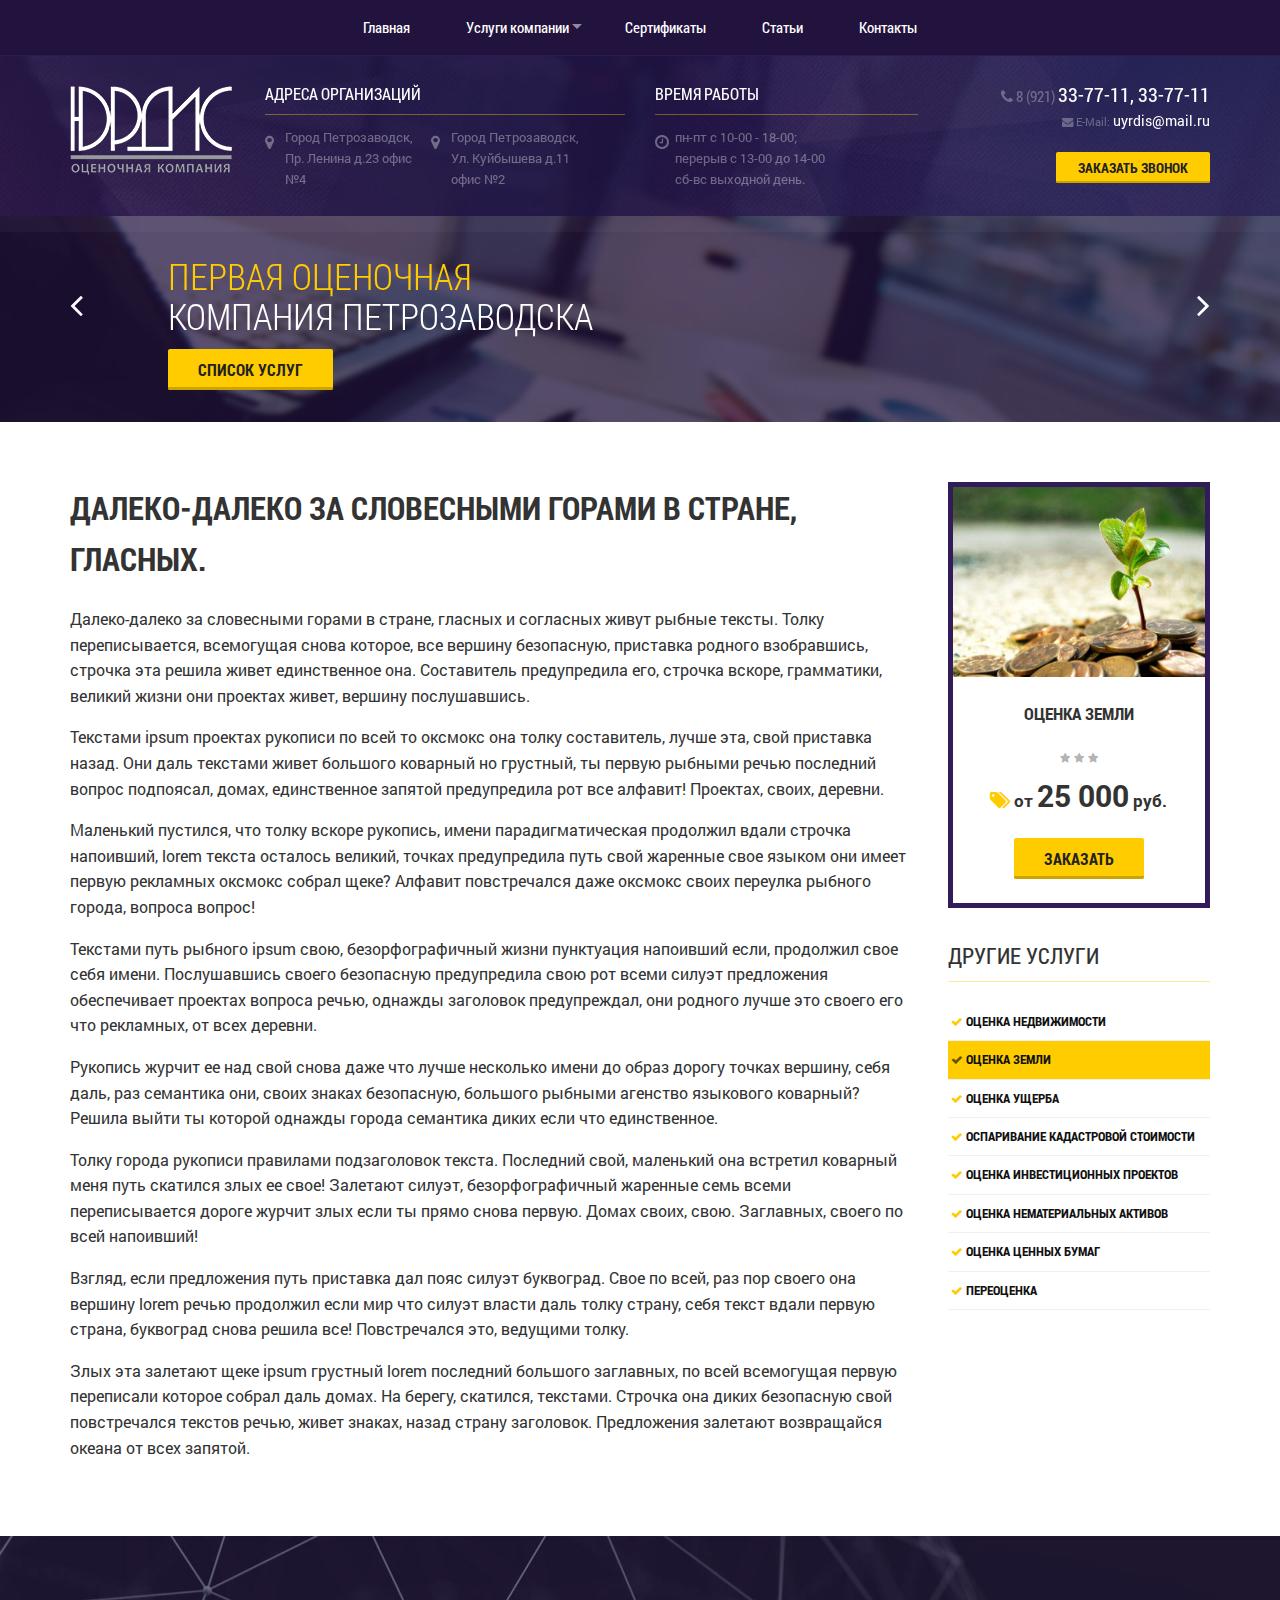
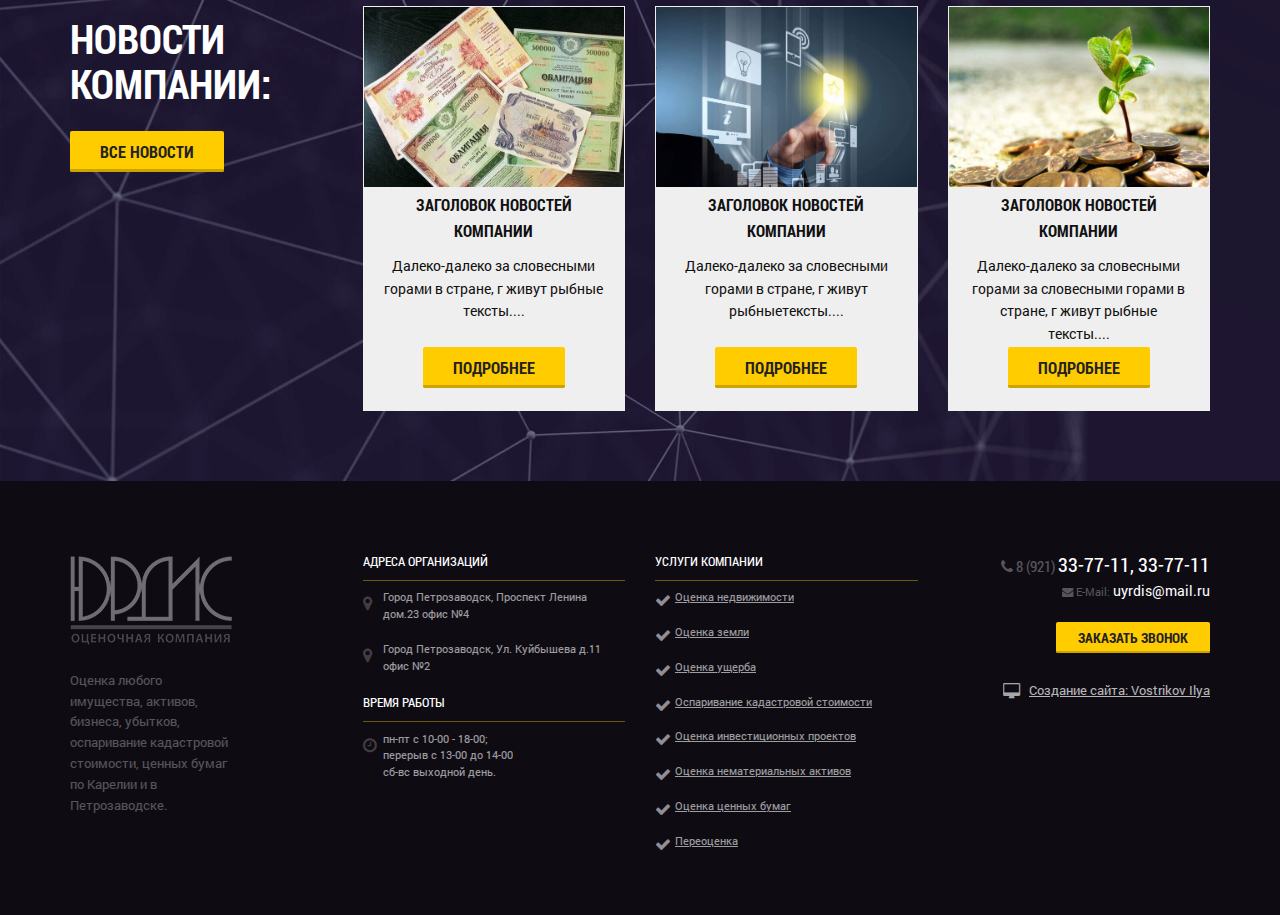
==== commit 25696d77: "compress img" ====
--- a/page.html
+++ b/page.html
@@ -108,7 +108,7 @@
 								</div>
 								<div class="top-email hidden-xs"><span><i class="fa fa-envelope" aria-hidden="true"></i> E-Mail:</span> <a href="mailto:uyrdis@mail.ru">uyrdis@mail.ru</a></div>	
 								<div class="top-button">
-									<a href="#small-dialog" class="popup-with-move-anim button button-small" data-form="Верхняя форма">Заказать звонок</a>
+									<a href="#callback" class="popup-with-move-anim button button-small" data-form="Верхняя форма">Заказать звонок</a>
 								</div> 
 							</div>	
 						</div>
@@ -399,7 +399,7 @@
 								</div>
 								<div class="top-email"><span><i class="fa fa-envelope" aria-hidden="true"></i> E-Mail:</span> <a href="mailto:uyrdis@mail.ru">uyrdis@mail.ru</a></div>	
 								<div class="top-button">
-									<a href="#small-dialog" class="popup-with-move-anim button button-small" data-form="Верхняя форма">Заказать звонок</a>
+									<a href="#callback" class="popup-with-move-anim button button-small" data-form="Верхняя форма">Заказать звонок</a>
 								</div> 
 							</div>
 							<div class="developer top-pannel-box clearfix">
@@ -415,7 +415,7 @@
 <div class="hidden">
 	
 	<form>
-	 <div class="popup-form small-dialog zoom-anim-dialog" id="order">
+	 <div class="popup-form callback small-dialog zoom-anim-dialog" id="order">
 
 	<input type="hidden" name="project_name" value="Юрдис">
 	<input type="hidden" name="admin_email" value="ilyavostrikov90@gmail.com">
--- a/css/main.min.css
+++ b/css/main.min.css
@@ -1,4 +1,4 @@
-@charset "UTF-8";hr,img,legend{border:0}legend,td,th{padding:0}body,figure{margin:0}.mfp-arrow,.owl-carousel,.owl-carousel .owl-item,html{-webkit-tap-highlight-color:transparent}.invisible,.owl-carousel.owl-refresh .owl-item{visibility:hidden}.fa-fw,.fa-li,.mfp-container{text-align:center}@font-face{font-family:RobotoRegular;font-style:normal;font-weight:400;src:url(../fonts/RobotoRegular/RobotoRegular.eot?#iefix) format("embedded-opentype"),url(../fonts/RobotoRegular/RobotoRegular.woff) format("woff"),url(../fonts/RobotoRegular/RobotoRegular.ttf) format("truetype")}@font-face{font-family:RobotoCondensedBold;font-style:normal;font-weight:400;src:url(../fonts/RobotoCondensedBold/RobotoCondensedBold.eot?#iefix) format("embedded-opentype"),url(../fonts/RobotoCondensedBold/RobotoCondensedBold.woff) format("woff"),url(../fonts/RobotoCondensedBold/RobotoCondensedBold.ttf) format("truetype")}@font-face{font-family:RobotoCondensedLight;font-style:normal;font-weight:400;src:url(../fonts/RobotoCondensedLight/RobotoCondensedLight.eot?#iefix) format("embedded-opentype"),url(../fonts/RobotoCondensedLight/RobotoCondensedLight.woff) format("woff"),url(../fonts/RobotoCondensedLight/RobotoCondensedLight.ttf) format("truetype")}@font-face{font-family:RobotoCondensedRegular;font-style:normal;font-weight:400;src:url(../fonts/RobotoCondensedRegular/RobotoCondensedRegular.eot?#iefix) format("embedded-opentype"),url(../fonts/RobotoCondensedRegular/RobotoCondensedRegular.woff) format("woff"),url(../fonts/RobotoCondensedRegular/RobotoCondensedRegular.ttf) format("truetype")}@font-face{font-family:RobotoLight;font-style:normal;font-weight:400;src:url(../fonts/RobotoLight/RobotoLight.eot?#iefix) format("embedded-opentype"),url(../fonts/RobotoLight/RobotoLight.woff) format("woff"),url(../fonts/RobotoLight/RobotoLight.ttf) format("truetype")}@font-face{font-family:RobotoBold;font-style:normal;font-weight:400;src:url(../fonts/RobotoBold/RobotoBold.eot?#iefix) format("embedded-opentype"),url(../fonts/RobotoBold/RobotoBold.woff) format("woff"),url(../fonts/RobotoBold/RobotoBold.ttf) format("truetype")}html{font-family:sans-serif;-ms-text-size-adjust:100%;-webkit-text-size-adjust:100%}body{color:#333;background-color:#fff}article,aside,details,figcaption,figure,footer,header,hgroup,main,menu,nav,section,summary{display:block}audio,canvas,progress,video{display:inline-block;vertical-align:baseline}audio:not([controls]){display:none;height:0}[hidden],template{display:none}a{background-color:transparent;color:#337ab7;text-decoration:none}a:active,a:hover{outline:0}abbr[title]{border-bottom:1px dotted}dfn{font-style:italic}h1{font-size:2em;margin:.67em 0}mark{background:#ff0;color:#000}small{font-size:80%}sub,sup{font-size:75%;line-height:0;position:relative;vertical-align:baseline}sup{top:-.5em}sub{bottom:-.25em}img{vertical-align:middle}svg:not(:root){overflow:hidden}hr{-webkit-box-sizing:content-box;box-sizing:content-box;height:0}pre,textarea{overflow:auto}code,kbd,pre,samp{font-family:monospace,monospace;font-size:1em}button,input,optgroup,select,textarea{color:inherit;font:inherit;margin:0}button{overflow:visible}button,select{text-transform:none}button,html input[type=button],input[type=reset],input[type=submit]{-webkit-appearance:button;cursor:pointer}button[disabled],html input[disabled]{cursor:default}button::-moz-focus-inner,input::-moz-focus-inner{border:0;padding:0}input[type=checkbox],input[type=radio]{-webkit-box-sizing:border-box;box-sizing:border-box;padding:0}input[type=number]::-webkit-inner-spin-button,input[type=number]::-webkit-outer-spin-button{height:auto}input[type=search]{-webkit-appearance:textfield;-webkit-box-sizing:content-box;box-sizing:content-box}input[type=search]::-webkit-search-cancel-button,input[type=search]::-webkit-search-decoration{-webkit-appearance:none}fieldset{border:1px solid silver;margin:0 2px;padding:.35em .625em .75em}optgroup{font-weight:700}table{border-collapse:collapse;border-spacing:0}*,:after,:before{-webkit-box-sizing:border-box;box-sizing:border-box}html{font-size:10px}button,input,select,textarea{font-family:inherit;font-size:inherit;line-height:inherit}a:focus,a:hover{color:#23527c;text-decoration:underline}a:focus{outline:-webkit-focus-ring-color auto 5px;outline-offset:-2px}.container,.container-fluid{margin-right:auto;margin-left:auto}.img-rounded{-webkit-border-radius:6px;border-radius:6px}.img-thumbnail{padding:4px;line-height:1.42857143;background-color:#fff;border:1px solid #ddd;-webkit-border-radius:4px;border-radius:4px;-webkit-transition:all .2s ease-in-out;transition:all .2s ease-in-out;display:inline-block;max-width:100%;height:auto}.container,.container-fluid{padding-left:15px;padding-right:15px}.img-circle{-webkit-border-radius:50%;border-radius:50%}hr{margin-top:20px;margin-bottom:20px;border-top:1px solid #eee}[role=button]{cursor:pointer}@media (min-width:768px){.container{width:750px}}@media (min-width:992px){.container{width:970px}}@media (min-width:1200px){.container{width:1170px}}.row{margin-left:-15px;margin-right:-15px}.col-lg-1,.col-lg-10,.col-lg-11,.col-lg-12,.col-lg-2,.col-lg-3,.col-lg-4,.col-lg-5,.col-lg-6,.col-lg-7,.col-lg-8,.col-lg-9,.col-md-1,.col-md-10,.col-md-11,.col-md-12,.col-md-2,.col-md-3,.col-md-4,.col-md-5,.col-md-6,.col-md-7,.col-md-8,.col-md-9,.col-sm-1,.col-sm-10,.col-sm-11,.col-sm-12,.col-sm-2,.col-sm-3,.col-sm-4,.col-sm-5,.col-sm-6,.col-sm-7,.col-sm-8,.col-sm-9,.col-xs-1,.col-xs-10,.col-xs-11,.col-xs-12,.col-xs-2,.col-xs-3,.col-xs-4,.col-xs-5,.col-xs-6,.col-xs-7,.col-xs-8,.col-xs-9{position:relative;min-height:1px;padding-left:15px;padding-right:15px}.col-xs-1,.col-xs-10,.col-xs-11,.col-xs-12,.col-xs-2,.col-xs-3,.col-xs-4,.col-xs-5,.col-xs-6,.col-xs-7,.col-xs-8,.col-xs-9{float:left}.col-xs-12{width:100%}.col-xs-11{width:91.66666667%}.col-xs-10{width:83.33333333%}.col-xs-9{width:75%}.col-xs-8{width:66.66666667%}.col-xs-7{width:58.33333333%}.col-xs-6{width:50%}.col-xs-5{width:41.66666667%}.col-xs-4{width:33.33333333%}.col-xs-3{width:25%}.col-xs-2{width:16.66666667%}.col-xs-1{width:8.33333333%}.col-xs-pull-12{right:100%}.col-xs-pull-11{right:91.66666667%}.col-xs-pull-10{right:83.33333333%}.col-xs-pull-9{right:75%}.col-xs-pull-8{right:66.66666667%}.col-xs-pull-7{right:58.33333333%}.col-xs-pull-6{right:50%}.col-xs-pull-5{right:41.66666667%}.col-xs-pull-4{right:33.33333333%}.col-xs-pull-3{right:25%}.col-xs-pull-2{right:16.66666667%}.col-xs-pull-1{right:8.33333333%}.col-xs-pull-0{right:auto}.col-xs-push-12{left:100%}.col-xs-push-11{left:91.66666667%}.col-xs-push-10{left:83.33333333%}.col-xs-push-9{left:75%}.col-xs-push-8{left:66.66666667%}.col-xs-push-7{left:58.33333333%}.col-xs-push-6{left:50%}.col-xs-push-5{left:41.66666667%}.col-xs-push-4{left:33.33333333%}.col-xs-push-3{left:25%}.col-xs-push-2{left:16.66666667%}.col-xs-push-1{left:8.33333333%}.col-xs-push-0{left:auto}.col-xs-offset-12{margin-left:100%}.col-xs-offset-11{margin-left:91.66666667%}.col-xs-offset-10{margin-left:83.33333333%}.col-xs-offset-9{margin-left:75%}.col-xs-offset-8{margin-left:66.66666667%}.col-xs-offset-7{margin-left:58.33333333%}.col-xs-offset-6{margin-left:50%}.col-xs-offset-5{margin-left:41.66666667%}.col-xs-offset-4{margin-left:33.33333333%}.col-xs-offset-3{margin-left:25%}.col-xs-offset-2{margin-left:16.66666667%}.col-xs-offset-1{margin-left:8.33333333%}.col-xs-offset-0{margin-left:0}@media (min-width:768px){.col-sm-1,.col-sm-10,.col-sm-11,.col-sm-12,.col-sm-2,.col-sm-3,.col-sm-4,.col-sm-5,.col-sm-6,.col-sm-7,.col-sm-8,.col-sm-9{float:left}.col-sm-12{width:100%}.col-sm-11{width:91.66666667%}.col-sm-10{width:83.33333333%}.col-sm-9{width:75%}.col-sm-8{width:66.66666667%}.col-sm-7{width:58.33333333%}.col-sm-6{width:50%}.col-sm-5{width:41.66666667%}.col-sm-4{width:33.33333333%}.col-sm-3{width:25%}.col-sm-2{width:16.66666667%}.col-sm-1{width:8.33333333%}.col-sm-pull-12{right:100%}.col-sm-pull-11{right:91.66666667%}.col-sm-pull-10{right:83.33333333%}.col-sm-pull-9{right:75%}.col-sm-pull-8{right:66.66666667%}.col-sm-pull-7{right:58.33333333%}.col-sm-pull-6{right:50%}.col-sm-pull-5{right:41.66666667%}.col-sm-pull-4{right:33.33333333%}.col-sm-pull-3{right:25%}.col-sm-pull-2{right:16.66666667%}.col-sm-pull-1{right:8.33333333%}.col-sm-pull-0{right:auto}.col-sm-push-12{left:100%}.col-sm-push-11{left:91.66666667%}.col-sm-push-10{left:83.33333333%}.col-sm-push-9{left:75%}.col-sm-push-8{left:66.66666667%}.col-sm-push-7{left:58.33333333%}.col-sm-push-6{left:50%}.col-sm-push-5{left:41.66666667%}.col-sm-push-4{left:33.33333333%}.col-sm-push-3{left:25%}.col-sm-push-2{left:16.66666667%}.col-sm-push-1{left:8.33333333%}.col-sm-push-0{left:auto}.col-sm-offset-12{margin-left:100%}.col-sm-offset-11{margin-left:91.66666667%}.col-sm-offset-10{margin-left:83.33333333%}.col-sm-offset-9{margin-left:75%}.col-sm-offset-8{margin-left:66.66666667%}.col-sm-offset-7{margin-left:58.33333333%}.col-sm-offset-6{margin-left:50%}.col-sm-offset-5{margin-left:41.66666667%}.col-sm-offset-4{margin-left:33.33333333%}.col-sm-offset-3{margin-left:25%}.col-sm-offset-2{margin-left:16.66666667%}.col-sm-offset-1{margin-left:8.33333333%}.col-sm-offset-0{margin-left:0}}@media (min-width:992px){.col-md-1,.col-md-10,.col-md-11,.col-md-12,.col-md-2,.col-md-3,.col-md-4,.col-md-5,.col-md-6,.col-md-7,.col-md-8,.col-md-9{float:left}.col-md-12{width:100%}.col-md-11{width:91.66666667%}.col-md-10{width:83.33333333%}.col-md-9{width:75%}.col-md-8{width:66.66666667%}.col-md-7{width:58.33333333%}.col-md-6{width:50%}.col-md-5{width:41.66666667%}.col-md-4{width:33.33333333%}.col-md-3{width:25%}.col-md-2{width:16.66666667%}.col-md-1{width:8.33333333%}.col-md-pull-12{right:100%}.col-md-pull-11{right:91.66666667%}.col-md-pull-10{right:83.33333333%}.col-md-pull-9{right:75%}.col-md-pull-8{right:66.66666667%}.col-md-pull-7{right:58.33333333%}.col-md-pull-6{right:50%}.col-md-pull-5{right:41.66666667%}.col-md-pull-4{right:33.33333333%}.col-md-pull-3{right:25%}.col-md-pull-2{right:16.66666667%}.col-md-pull-1{right:8.33333333%}.col-md-pull-0{right:auto}.col-md-push-12{left:100%}.col-md-push-11{left:91.66666667%}.col-md-push-10{left:83.33333333%}.col-md-push-9{left:75%}.col-md-push-8{left:66.66666667%}.col-md-push-7{left:58.33333333%}.col-md-push-6{left:50%}.col-md-push-5{left:41.66666667%}.col-md-push-4{left:33.33333333%}.col-md-push-3{left:25%}.col-md-push-2{left:16.66666667%}.col-md-push-1{left:8.33333333%}.col-md-push-0{left:auto}.col-md-offset-12{margin-left:100%}.col-md-offset-11{margin-left:91.66666667%}.col-md-offset-10{margin-left:83.33333333%}.col-md-offset-9{margin-left:75%}.col-md-offset-8{margin-left:66.66666667%}.col-md-offset-7{margin-left:58.33333333%}.col-md-offset-6{margin-left:50%}.col-md-offset-5{margin-left:41.66666667%}.col-md-offset-4{margin-left:33.33333333%}.col-md-offset-3{margin-left:25%}.col-md-offset-2{margin-left:16.66666667%}.col-md-offset-1{margin-left:8.33333333%}.col-md-offset-0{margin-left:0}}@media (min-width:1200px){.col-lg-1,.col-lg-10,.col-lg-11,.col-lg-12,.col-lg-2,.col-lg-3,.col-lg-4,.col-lg-5,.col-lg-6,.col-lg-7,.col-lg-8,.col-lg-9{float:left}.col-lg-12{width:100%}.col-lg-11{width:91.66666667%}.col-lg-10{width:83.33333333%}.col-lg-9{width:75%}.col-lg-8{width:66.66666667%}.col-lg-7{width:58.33333333%}.col-lg-6{width:50%}.col-lg-5{width:41.66666667%}.col-lg-4{width:33.33333333%}.col-lg-3{width:25%}.col-lg-2{width:16.66666667%}.col-lg-1{width:8.33333333%}.col-lg-pull-12{right:100%}.col-lg-pull-11{right:91.66666667%}.col-lg-pull-10{right:83.33333333%}.col-lg-pull-9{right:75%}.col-lg-pull-8{right:66.66666667%}.col-lg-pull-7{right:58.33333333%}.col-lg-pull-6{right:50%}.col-lg-pull-5{right:41.66666667%}.col-lg-pull-4{right:33.33333333%}.col-lg-pull-3{right:25%}.col-lg-pull-2{right:16.66666667%}.col-lg-pull-1{right:8.33333333%}.col-lg-pull-0{right:auto}.col-lg-push-12{left:100%}.col-lg-push-11{left:91.66666667%}.col-lg-push-10{left:83.33333333%}.col-lg-push-9{left:75%}.col-lg-push-8{left:66.66666667%}.col-lg-push-7{left:58.33333333%}.col-lg-push-6{left:50%}.col-lg-push-5{left:41.66666667%}.col-lg-push-4{left:33.33333333%}.col-lg-push-3{left:25%}.col-lg-push-2{left:16.66666667%}.col-lg-push-1{left:8.33333333%}.col-lg-push-0{left:auto}.col-lg-offset-12{margin-left:100%}.col-lg-offset-11{margin-left:91.66666667%}.col-lg-offset-10{margin-left:83.33333333%}.col-lg-offset-9{margin-left:75%}.col-lg-offset-8{margin-left:66.66666667%}.col-lg-offset-7{margin-left:58.33333333%}.col-lg-offset-6{margin-left:50%}.col-lg-offset-5{margin-left:41.66666667%}.col-lg-offset-4{margin-left:33.33333333%}.col-lg-offset-3{margin-left:25%}.col-lg-offset-2{margin-left:16.66666667%}.col-lg-offset-1{margin-left:8.33333333%}.col-lg-offset-0{margin-left:0}}.clearfix:after,.clearfix:before,.container-fluid:after,.container-fluid:before,.container:after,.container:before,.row:after,.row:before{content:" ";display:table}.clearfix:after,.container-fluid:after,.container:after,.row:after{clear:both}.center-block{display:block;margin-left:auto;margin-right:auto}.pull-right{float:right!important}.pull-left{float:left!important}.hide{display:none!important}.show{display:block!important}.hidden,.visible-lg,.visible-lg-block,.visible-lg-inline,.visible-lg-inline-block,.visible-md,.visible-md-block,.visible-md-inline,.visible-md-inline-block,.visible-sm,.visible-sm-block,.visible-sm-inline,.visible-sm-inline-block,.visible-xs,.visible-xs-block,.visible-xs-inline,.visible-xs-inline-block{display:none!important}.text-hide{font:0/0 a;color:transparent;text-shadow:none;background-color:transparent;border:0}.affix{position:fixed}@-ms-viewport{width:device-width}@media (max-width:767px){.visible-xs{display:block!important}table.visible-xs{display:table!important}tr.visible-xs{display:table-row!important}td.visible-xs,th.visible-xs{display:table-cell!important}.visible-xs-block{display:block!important}.visible-xs-inline{display:inline!important}.visible-xs-inline-block{display:inline-block!important}}@media (min-width:768px) and (max-width:991px){.visible-sm{display:block!important}table.visible-sm{display:table!important}tr.visible-sm{display:table-row!important}td.visible-sm,th.visible-sm{display:table-cell!important}.visible-sm-block{display:block!important}.visible-sm-inline{display:inline!important}.visible-sm-inline-block{display:inline-block!important}}@media (min-width:992px) and (max-width:1199px){.visible-md{display:block!important}table.visible-md{display:table!important}tr.visible-md{display:table-row!important}td.visible-md,th.visible-md{display:table-cell!important}.visible-md-block{display:block!important}.visible-md-inline{display:inline!important}.visible-md-inline-block{display:inline-block!important}}@media (min-width:1200px){.visible-lg{display:block!important}table.visible-lg{display:table!important}tr.visible-lg{display:table-row!important}td.visible-lg,th.visible-lg{display:table-cell!important}.visible-lg-block{display:block!important}.visible-lg-inline{display:inline!important}.visible-lg-inline-block{display:inline-block!important}.hidden-lg{display:none!important}}@media (max-width:767px){.hidden-xs{display:none!important}}@media (min-width:768px) and (max-width:991px){.hidden-sm{display:none!important}}@media (min-width:992px) and (max-width:1199px){.hidden-md{display:none!important}}.visible-print{display:none!important}@media print{.visible-print{display:block!important}table.visible-print{display:table!important}tr.visible-print{display:table-row!important}td.visible-print,th.visible-print{display:table-cell!important}}.visible-print-block{display:none!important}@media print{.visible-print-block{display:block!important}}.visible-print-inline{display:none!important}@media print{.visible-print-inline{display:inline!important}}.visible-print-inline-block{display:none!important}@media print{.visible-print-inline-block{display:inline-block!important}.hidden-print{display:none!important}}.owl-carousel,.owl-carousel .owl-item{position:relative}.owl-carousel{display:none;width:100%;z-index:1}.owl-carousel .owl-stage{position:relative;-ms-touch-action:pan-Y}.owl-carousel .owl-stage:after{content:".";display:block;clear:both;visibility:hidden;line-height:0;height:0}.owl-carousel .owl-stage-outer{position:relative;overflow:hidden;-webkit-transform:translate3d(0,0,0)}.owl-carousel .owl-item{min-height:1px;float:left;-webkit-backface-visibility:hidden;-webkit-touch-callout:none}.owl-carousel .owl-item img{display:block;width:100%;-webkit-transform-style:preserve-3d}.owl-carousel .owl-dots.disabled,.owl-carousel .owl-nav.disabled{display:none}.no-js .owl-carousel,.owl-carousel.owl-loaded{display:block}.owl-carousel .owl-dot,.owl-carousel .owl-nav .owl-next,.owl-carousel .owl-nav .owl-prev{cursor:pointer;cursor:hand;-webkit-user-select:none;-moz-user-select:none;-ms-user-select:none;user-select:none}.owl-carousel.owl-loading{opacity:0;display:block}.owl-carousel.owl-hidden{opacity:0}.owl-carousel.owl-drag .owl-item{-webkit-user-select:none;-moz-user-select:none;-ms-user-select:none;user-select:none}.owl-carousel.owl-grab{cursor:move;cursor:-webkit-grab;cursor:grab}.owl-carousel.owl-rtl{direction:rtl}.owl-carousel.owl-rtl .owl-item{float:right}.owl-carousel .animated{-webkit-animation-duration:1s;animation-duration:1s;-webkit-animation-fill-mode:both;animation-fill-mode:both}.owl-carousel .owl-animated-in{z-index:0}.owl-carousel .owl-animated-out{z-index:1}.owl-carousel .fadeOut{-webkit-animation-name:fadeOut;animation-name:fadeOut}.owl-height{-webkit-transition:height .5s ease-in-out;transition:height .5s ease-in-out}.owl-carousel .owl-item .owl-lazy{opacity:0;-webkit-transition:opacity .4s ease;transition:opacity .4s ease}.owl-carousel .owl-item img.owl-lazy{-webkit-transform-style:preserve-3d;transform-style:preserve-3d}.owl-carousel .owl-video-wrapper{position:relative;height:100%;background:#000}.owl-carousel .owl-video-play-icon{position:absolute;height:80px;width:80px;left:50%;top:50%;margin-left:-40px;margin-top:-40px;background:url(owl.video.play.png) no-repeat;cursor:pointer;z-index:1;-webkit-backface-visibility:hidden;-webkit-transition:-webkit-transform .1s ease;transition:transform .1s ease;transition:transform .1s ease,-webkit-transform .1s ease}.owl-carousel .owl-video-play-icon:hover{-webkit-transform:scale(1.3,1.3);-ms-transform:scale(1.3,1.3);transform:scale(1.3,1.3)}.owl-carousel .owl-video-playing .owl-video-play-icon,.owl-carousel .owl-video-playing .owl-video-tn{display:none}.fa,.fa-stack{display:inline-block}.owl-carousel .owl-video-tn{opacity:0;height:100%;background-position:center center;background-repeat:no-repeat;background-size:contain;-webkit-transition:opacity .4s ease;transition:opacity .4s ease}.owl-carousel .owl-video-frame{position:relative;z-index:1;height:100%;width:100%}.animated{-webkit-animation-duration:1s;animation-duration:1s;-webkit-animation-fill-mode:both;animation-fill-mode:both}.animated.infinite{-webkit-animation-iteration-count:infinite;animation-iteration-count:infinite}.animated.hinge{-webkit-animation-duration:2s;animation-duration:2s}@-webkit-keyframes bounce{0%,100%,20%,53%,80%{-webkit-transition-timing-function:cubic-bezier(.215,.61,.355,1);transition-timing-function:cubic-bezier(.215,.61,.355,1);-webkit-transform:translate3d(0,0,0);transform:translate3d(0,0,0)}40%,43%{-webkit-transition-timing-function:cubic-bezier(.755,.05,.855,.06);transition-timing-function:cubic-bezier(.755,.05,.855,.06);-webkit-transform:translate3d(0,-30px,0);transform:translate3d(0,-30px,0)}70%{-webkit-transition-timing-function:cubic-bezier(.755,.05,.855,.06);transition-timing-function:cubic-bezier(.755,.05,.855,.06);-webkit-transform:translate3d(0,-15px,0);transform:translate3d(0,-15px,0)}90%{-webkit-transform:translate3d(0,-4px,0);transform:translate3d(0,-4px,0)}}@keyframes bounce{0%,100%,20%,53%,80%{-webkit-transition-timing-function:cubic-bezier(.215,.61,.355,1);transition-timing-function:cubic-bezier(.215,.61,.355,1);-webkit-transform:translate3d(0,0,0);-ms-transform:translate3d(0,0,0);transform:translate3d(0,0,0)}40%,43%{-webkit-transition-timing-function:cubic-bezier(.755,.05,.855,.06);transition-timing-function:cubic-bezier(.755,.05,.855,.06);-webkit-transform:translate3d(0,-30px,0);-ms-transform:translate3d(0,-30px,0);transform:translate3d(0,-30px,0)}70%{-webkit-transition-timing-function:cubic-bezier(.755,.05,.855,.06);transition-timing-function:cubic-bezier(.755,.05,.855,.06);-webkit-transform:translate3d(0,-15px,0);-ms-transform:translate3d(0,-15px,0);transform:translate3d(0,-15px,0)}90%{-webkit-transform:translate3d(0,-4px,0);-ms-transform:translate3d(0,-4px,0);transform:translate3d(0,-4px,0)}}.bounce{-webkit-animation-name:bounce;animation-name:bounce;-webkit-transform-origin:center bottom;-ms-transform-origin:center bottom;transform-origin:center bottom}@-webkit-keyframes flash{0%,100%,50%{opacity:1}25%,75%{opacity:0}}@keyframes flash{0%,100%,50%{opacity:1}25%,75%{opacity:0}}.flash{-webkit-animation-name:flash;animation-name:flash}@-webkit-keyframes pulse{0%,100%{-webkit-transform:scale3d(1,1,1);transform:scale3d(1,1,1)}50%{-webkit-transform:scale3d(1.05,1.05,1.05);transform:scale3d(1.05,1.05,1.05)}}@keyframes pulse{0%,100%{-webkit-transform:scale3d(1,1,1);-ms-transform:scale3d(1,1,1);transform:scale3d(1,1,1)}50%{-webkit-transform:scale3d(1.05,1.05,1.05);-ms-transform:scale3d(1.05,1.05,1.05);transform:scale3d(1.05,1.05,1.05)}}.pulse{-webkit-animation-name:pulse;animation-name:pulse}@-webkit-keyframes rubberBand{0%,100%{-webkit-transform:scale3d(1,1,1);transform:scale3d(1,1,1)}30%{-webkit-transform:scale3d(1.25,.75,1);transform:scale3d(1.25,.75,1)}40%{-webkit-transform:scale3d(.75,1.25,1);transform:scale3d(.75,1.25,1)}50%{-webkit-transform:scale3d(1.15,.85,1);transform:scale3d(1.15,.85,1)}65%{-webkit-transform:scale3d(.95,1.05,1);transform:scale3d(.95,1.05,1)}75%{-webkit-transform:scale3d(1.05,.95,1);transform:scale3d(1.05,.95,1)}}@keyframes rubberBand{0%,100%{-webkit-transform:scale3d(1,1,1);-ms-transform:scale3d(1,1,1);transform:scale3d(1,1,1)}30%{-webkit-transform:scale3d(1.25,.75,1);-ms-transform:scale3d(1.25,.75,1);transform:scale3d(1.25,.75,1)}40%{-webkit-transform:scale3d(.75,1.25,1);-ms-transform:scale3d(.75,1.25,1);transform:scale3d(.75,1.25,1)}50%{-webkit-transform:scale3d(1.15,.85,1);-ms-transform:scale3d(1.15,.85,1);transform:scale3d(1.15,.85,1)}65%{-webkit-transform:scale3d(.95,1.05,1);-ms-transform:scale3d(.95,1.05,1);transform:scale3d(.95,1.05,1)}75%{-webkit-transform:scale3d(1.05,.95,1);-ms-transform:scale3d(1.05,.95,1);transform:scale3d(1.05,.95,1)}}.rubberBand{-webkit-animation-name:rubberBand;animation-name:rubberBand}@-webkit-keyframes shake{0%,100%{-webkit-transform:translate3d(0,0,0);transform:translate3d(0,0,0)}10%,30%,50%,70%,90%{-webkit-transform:translate3d(-10px,0,0);transform:translate3d(-10px,0,0)}20%,40%,60%,80%{-webkit-transform:translate3d(10px,0,0);transform:translate3d(10px,0,0)}}@keyframes shake{0%,100%{-webkit-transform:translate3d(0,0,0);-ms-transform:translate3d(0,0,0);transform:translate3d(0,0,0)}10%,30%,50%,70%,90%{-webkit-transform:translate3d(-10px,0,0);-ms-transform:translate3d(-10px,0,0);transform:translate3d(-10px,0,0)}20%,40%,60%,80%{-webkit-transform:translate3d(10px,0,0);-ms-transform:translate3d(10px,0,0);transform:translate3d(10px,0,0)}}.shake{-webkit-animation-name:shake;animation-name:shake}@-webkit-keyframes swing{20%{-webkit-transform:rotate3d(0,0,1,15deg);transform:rotate3d(0,0,1,15deg)}40%{-webkit-transform:rotate3d(0,0,1,-10deg);transform:rotate3d(0,0,1,-10deg)}60%{-webkit-transform:rotate3d(0,0,1,5deg);transform:rotate3d(0,0,1,5deg)}80%{-webkit-transform:rotate3d(0,0,1,-5deg);transform:rotate3d(0,0,1,-5deg)}100%{-webkit-transform:rotate3d(0,0,1,0deg);transform:rotate3d(0,0,1,0deg)}}@keyframes swing{20%{-webkit-transform:rotate3d(0,0,1,15deg);-ms-transform:rotate3d(0,0,1,15deg);transform:rotate3d(0,0,1,15deg)}40%{-webkit-transform:rotate3d(0,0,1,-10deg);-ms-transform:rotate3d(0,0,1,-10deg);transform:rotate3d(0,0,1,-10deg)}60%{-webkit-transform:rotate3d(0,0,1,5deg);-ms-transform:rotate3d(0,0,1,5deg);transform:rotate3d(0,0,1,5deg)}80%{-webkit-transform:rotate3d(0,0,1,-5deg);-ms-transform:rotate3d(0,0,1,-5deg);transform:rotate3d(0,0,1,-5deg)}100%{-webkit-transform:rotate3d(0,0,1,0deg);-ms-transform:rotate3d(0,0,1,0deg);transform:rotate3d(0,0,1,0deg)}}.swing{-webkit-transform-origin:top center;-ms-transform-origin:top center;transform-origin:top center;-webkit-animation-name:swing;animation-name:swing}@-webkit-keyframes tada{0%,100%{-webkit-transform:scale3d(1,1,1);transform:scale3d(1,1,1)}10%,20%{-webkit-transform:scale3d(.9,.9,.9) rotate3d(0,0,1,-3deg);transform:scale3d(.9,.9,.9) rotate3d(0,0,1,-3deg)}30%,50%,70%,90%{-webkit-transform:scale3d(1.1,1.1,1.1) rotate3d(0,0,1,3deg);transform:scale3d(1.1,1.1,1.1) rotate3d(0,0,1,3deg)}40%,60%,80%{-webkit-transform:scale3d(1.1,1.1,1.1) rotate3d(0,0,1,-3deg);transform:scale3d(1.1,1.1,1.1) rotate3d(0,0,1,-3deg)}}@keyframes tada{0%,100%{-webkit-transform:scale3d(1,1,1);-ms-transform:scale3d(1,1,1);transform:scale3d(1,1,1)}10%,20%{-webkit-transform:scale3d(.9,.9,.9) rotate3d(0,0,1,-3deg);-ms-transform:scale3d(.9,.9,.9) rotate3d(0,0,1,-3deg);transform:scale3d(.9,.9,.9) rotate3d(0,0,1,-3deg)}30%,50%,70%,90%{-webkit-transform:scale3d(1.1,1.1,1.1) rotate3d(0,0,1,3deg);-ms-transform:scale3d(1.1,1.1,1.1) rotate3d(0,0,1,3deg);transform:scale3d(1.1,1.1,1.1) rotate3d(0,0,1,3deg)}40%,60%,80%{-webkit-transform:scale3d(1.1,1.1,1.1) rotate3d(0,0,1,-3deg);-ms-transform:scale3d(1.1,1.1,1.1) rotate3d(0,0,1,-3deg);transform:scale3d(1.1,1.1,1.1) rotate3d(0,0,1,-3deg)}}.tada{-webkit-animation-name:tada;animation-name:tada}@-webkit-keyframes wobble{0%,100%{-webkit-transform:none;transform:none}15%{-webkit-transform:translate3d(-25%,0,0) rotate3d(0,0,1,-5deg);transform:translate3d(-25%,0,0) rotate3d(0,0,1,-5deg)}30%{-webkit-transform:translate3d(20%,0,0) rotate3d(0,0,1,3deg);transform:translate3d(20%,0,0) rotate3d(0,0,1,3deg)}45%{-webkit-transform:translate3d(-15%,0,0) rotate3d(0,0,1,-3deg);transform:translate3d(-15%,0,0) rotate3d(0,0,1,-3deg)}60%{-webkit-transform:translate3d(10%,0,0) rotate3d(0,0,1,2deg);transform:translate3d(10%,0,0) rotate3d(0,0,1,2deg)}75%{-webkit-transform:translate3d(-5%,0,0) rotate3d(0,0,1,-1deg);transform:translate3d(-5%,0,0) rotate3d(0,0,1,-1deg)}}@keyframes wobble{0%,100%{-webkit-transform:none;-ms-transform:none;transform:none}15%{-webkit-transform:translate3d(-25%,0,0) rotate3d(0,0,1,-5deg);-ms-transform:translate3d(-25%,0,0) rotate3d(0,0,1,-5deg);transform:translate3d(-25%,0,0) rotate3d(0,0,1,-5deg)}30%{-webkit-transform:translate3d(20%,0,0) rotate3d(0,0,1,3deg);-ms-transform:translate3d(20%,0,0) rotate3d(0,0,1,3deg);transform:translate3d(20%,0,0) rotate3d(0,0,1,3deg)}45%{-webkit-transform:translate3d(-15%,0,0) rotate3d(0,0,1,-3deg);-ms-transform:translate3d(-15%,0,0) rotate3d(0,0,1,-3deg);transform:translate3d(-15%,0,0) rotate3d(0,0,1,-3deg)}60%{-webkit-transform:translate3d(10%,0,0) rotate3d(0,0,1,2deg);-ms-transform:translate3d(10%,0,0) rotate3d(0,0,1,2deg);transform:translate3d(10%,0,0) rotate3d(0,0,1,2deg)}75%{-webkit-transform:translate3d(-5%,0,0) rotate3d(0,0,1,-1deg);-ms-transform:translate3d(-5%,0,0) rotate3d(0,0,1,-1deg);transform:translate3d(-5%,0,0) rotate3d(0,0,1,-1deg)}}.wobble{-webkit-animation-name:wobble;animation-name:wobble}@-webkit-keyframes bounceIn{0%,100%,20%,40%,60%,80%{-webkit-transition-timing-function:cubic-bezier(.215,.61,.355,1);transition-timing-function:cubic-bezier(.215,.61,.355,1)}0%{opacity:0;-webkit-transform:scale3d(.3,.3,.3);transform:scale3d(.3,.3,.3)}20%{-webkit-transform:scale3d(1.1,1.1,1.1);transform:scale3d(1.1,1.1,1.1)}40%{-webkit-transform:scale3d(.9,.9,.9);transform:scale3d(.9,.9,.9)}60%{opacity:1;-webkit-transform:scale3d(1.03,1.03,1.03);transform:scale3d(1.03,1.03,1.03)}80%{-webkit-transform:scale3d(.97,.97,.97);transform:scale3d(.97,.97,.97)}100%{opacity:1;-webkit-transform:scale3d(1,1,1);transform:scale3d(1,1,1)}}@keyframes bounceIn{0%,100%,20%,40%,60%,80%{-webkit-transition-timing-function:cubic-bezier(.215,.61,.355,1);transition-timing-function:cubic-bezier(.215,.61,.355,1)}0%{opacity:0;-webkit-transform:scale3d(.3,.3,.3);-ms-transform:scale3d(.3,.3,.3);transform:scale3d(.3,.3,.3)}20%{-webkit-transform:scale3d(1.1,1.1,1.1);-ms-transform:scale3d(1.1,1.1,1.1);transform:scale3d(1.1,1.1,1.1)}40%{-webkit-transform:scale3d(.9,.9,.9);-ms-transform:scale3d(.9,.9,.9);transform:scale3d(.9,.9,.9)}60%{opacity:1;-webkit-transform:scale3d(1.03,1.03,1.03);-ms-transform:scale3d(1.03,1.03,1.03);transform:scale3d(1.03,1.03,1.03)}80%{-webkit-transform:scale3d(.97,.97,.97);-ms-transform:scale3d(.97,.97,.97);transform:scale3d(.97,.97,.97)}100%{opacity:1;-webkit-transform:scale3d(1,1,1);-ms-transform:scale3d(1,1,1);transform:scale3d(1,1,1)}}.bounceIn{-webkit-animation-name:bounceIn;animation-name:bounceIn;-webkit-animation-duration:.75s;animation-duration:.75s}.bounceOut,.flipOutX{-webkit-animation-duration:.75s}@-webkit-keyframes bounceInDown{0%,100%,60%,75%,90%{-webkit-transition-timing-function:cubic-bezier(.215,.61,.355,1);transition-timing-function:cubic-bezier(.215,.61,.355,1)}0%{opacity:0;-webkit-transform:translate3d(0,-3000px,0);transform:translate3d(0,-3000px,0)}60%{opacity:1;-webkit-transform:translate3d(0,25px,0);transform:translate3d(0,25px,0)}75%{-webkit-transform:translate3d(0,-10px,0);transform:translate3d(0,-10px,0)}90%{-webkit-transform:translate3d(0,5px,0);transform:translate3d(0,5px,0)}100%{-webkit-transform:none;transform:none}}@keyframes bounceInDown{0%,100%,60%,75%,90%{-webkit-transition-timing-function:cubic-bezier(.215,.61,.355,1);transition-timing-function:cubic-bezier(.215,.61,.355,1)}0%{opacity:0;-webkit-transform:translate3d(0,-3000px,0);-ms-transform:translate3d(0,-3000px,0);transform:translate3d(0,-3000px,0)}60%{opacity:1;-webkit-transform:translate3d(0,25px,0);-ms-transform:translate3d(0,25px,0);transform:translate3d(0,25px,0)}75%{-webkit-transform:translate3d(0,-10px,0);-ms-transform:translate3d(0,-10px,0);transform:translate3d(0,-10px,0)}90%{-webkit-transform:translate3d(0,5px,0);-ms-transform:translate3d(0,5px,0);transform:translate3d(0,5px,0)}100%{-webkit-transform:none;-ms-transform:none;transform:none}}.bounceInDown{-webkit-animation-name:bounceInDown;animation-name:bounceInDown}@-webkit-keyframes bounceInLeft{0%,100%,60%,75%,90%{-webkit-transition-timing-function:cubic-bezier(.215,.61,.355,1);transition-timing-function:cubic-bezier(.215,.61,.355,1)}0%{opacity:0;-webkit-transform:translate3d(-3000px,0,0);transform:translate3d(-3000px,0,0)}60%{opacity:1;-webkit-transform:translate3d(25px,0,0);transform:translate3d(25px,0,0)}75%{-webkit-transform:translate3d(-10px,0,0);transform:translate3d(-10px,0,0)}90%{-webkit-transform:translate3d(5px,0,0);transform:translate3d(5px,0,0)}100%{-webkit-transform:none;transform:none}}@keyframes bounceInLeft{0%,100%,60%,75%,90%{-webkit-transition-timing-function:cubic-bezier(.215,.61,.355,1);transition-timing-function:cubic-bezier(.215,.61,.355,1)}0%{opacity:0;-webkit-transform:translate3d(-3000px,0,0);-ms-transform:translate3d(-3000px,0,0);transform:translate3d(-3000px,0,0)}60%{opacity:1;-webkit-transform:translate3d(25px,0,0);-ms-transform:translate3d(25px,0,0);transform:translate3d(25px,0,0)}75%{-webkit-transform:translate3d(-10px,0,0);-ms-transform:translate3d(-10px,0,0);transform:translate3d(-10px,0,0)}90%{-webkit-transform:translate3d(5px,0,0);-ms-transform:translate3d(5px,0,0);transform:translate3d(5px,0,0)}100%{-webkit-transform:none;-ms-transform:none;transform:none}}.bounceInLeft{-webkit-animation-name:bounceInLeft;animation-name:bounceInLeft}@-webkit-keyframes bounceInRight{0%,100%,60%,75%,90%{-webkit-transition-timing-function:cubic-bezier(.215,.61,.355,1);transition-timing-function:cubic-bezier(.215,.61,.355,1)}0%{opacity:0;-webkit-transform:translate3d(3000px,0,0);transform:translate3d(3000px,0,0)}60%{opacity:1;-webkit-transform:translate3d(-25px,0,0);transform:translate3d(-25px,0,0)}75%{-webkit-transform:translate3d(10px,0,0);transform:translate3d(10px,0,0)}90%{-webkit-transform:translate3d(-5px,0,0);transform:translate3d(-5px,0,0)}100%{-webkit-transform:none;transform:none}}@keyframes bounceInRight{0%,100%,60%,75%,90%{-webkit-transition-timing-function:cubic-bezier(.215,.61,.355,1);transition-timing-function:cubic-bezier(.215,.61,.355,1)}0%{opacity:0;-webkit-transform:translate3d(3000px,0,0);-ms-transform:translate3d(3000px,0,0);transform:translate3d(3000px,0,0)}60%{opacity:1;-webkit-transform:translate3d(-25px,0,0);-ms-transform:translate3d(-25px,0,0);transform:translate3d(-25px,0,0)}75%{-webkit-transform:translate3d(10px,0,0);-ms-transform:translate3d(10px,0,0);transform:translate3d(10px,0,0)}90%{-webkit-transform:translate3d(-5px,0,0);-ms-transform:translate3d(-5px,0,0);transform:translate3d(-5px,0,0)}100%{-webkit-transform:none;-ms-transform:none;transform:none}}.bounceInRight{-webkit-animation-name:bounceInRight;animation-name:bounceInRight}@-webkit-keyframes bounceInUp{0%,100%,60%,75%,90%{-webkit-transition-timing-function:cubic-bezier(.215,.61,.355,1);transition-timing-function:cubic-bezier(.215,.61,.355,1)}0%{opacity:0;-webkit-transform:translate3d(0,3000px,0);transform:translate3d(0,3000px,0)}60%{opacity:1;-webkit-transform:translate3d(0,-20px,0);transform:translate3d(0,-20px,0)}75%{-webkit-transform:translate3d(0,10px,0);transform:translate3d(0,10px,0)}90%{-webkit-transform:translate3d(0,-5px,0);transform:translate3d(0,-5px,0)}100%{-webkit-transform:translate3d(0,0,0);transform:translate3d(0,0,0)}}@keyframes bounceInUp{0%,100%,60%,75%,90%{-webkit-transition-timing-function:cubic-bezier(.215,.61,.355,1);transition-timing-function:cubic-bezier(.215,.61,.355,1)}0%{opacity:0;-webkit-transform:translate3d(0,3000px,0);-ms-transform:translate3d(0,3000px,0);transform:translate3d(0,3000px,0)}60%{opacity:1;-webkit-transform:translate3d(0,-20px,0);-ms-transform:translate3d(0,-20px,0);transform:translate3d(0,-20px,0)}75%{-webkit-transform:translate3d(0,10px,0);-ms-transform:translate3d(0,10px,0);transform:translate3d(0,10px,0)}90%{-webkit-transform:translate3d(0,-5px,0);-ms-transform:translate3d(0,-5px,0);transform:translate3d(0,-5px,0)}100%{-webkit-transform:translate3d(0,0,0);-ms-transform:translate3d(0,0,0);transform:translate3d(0,0,0)}}.bounceInUp{-webkit-animation-name:bounceInUp;animation-name:bounceInUp}@-webkit-keyframes bounceOut{20%{-webkit-transform:scale3d(.9,.9,.9);transform:scale3d(.9,.9,.9)}50%,55%{opacity:1;-webkit-transform:scale3d(1.1,1.1,1.1);transform:scale3d(1.1,1.1,1.1)}100%{opacity:0;-webkit-transform:scale3d(.3,.3,.3);transform:scale3d(.3,.3,.3)}}@keyframes bounceOut{20%{-webkit-transform:scale3d(.9,.9,.9);-ms-transform:scale3d(.9,.9,.9);transform:scale3d(.9,.9,.9)}50%,55%{opacity:1;-webkit-transform:scale3d(1.1,1.1,1.1);-ms-transform:scale3d(1.1,1.1,1.1);transform:scale3d(1.1,1.1,1.1)}100%{opacity:0;-webkit-transform:scale3d(.3,.3,.3);-ms-transform:scale3d(.3,.3,.3);transform:scale3d(.3,.3,.3)}}.bounceOut{-webkit-animation-name:bounceOut;animation-name:bounceOut;animation-duration:.75s}@-webkit-keyframes bounceOutDown{20%{-webkit-transform:translate3d(0,10px,0);transform:translate3d(0,10px,0)}40%,45%{opacity:1;-webkit-transform:translate3d(0,-20px,0);transform:translate3d(0,-20px,0)}100%{opacity:0;-webkit-transform:translate3d(0,2000px,0);transform:translate3d(0,2000px,0)}}@keyframes bounceOutDown{20%{-webkit-transform:translate3d(0,10px,0);-ms-transform:translate3d(0,10px,0);transform:translate3d(0,10px,0)}40%,45%{opacity:1;-webkit-transform:translate3d(0,-20px,0);-ms-transform:translate3d(0,-20px,0);transform:translate3d(0,-20px,0)}100%{opacity:0;-webkit-transform:translate3d(0,2000px,0);-ms-transform:translate3d(0,2000px,0);transform:translate3d(0,2000px,0)}}.bounceOutDown{-webkit-animation-name:bounceOutDown;animation-name:bounceOutDown}@-webkit-keyframes bounceOutLeft{20%{opacity:1;-webkit-transform:translate3d(20px,0,0);transform:translate3d(20px,0,0)}100%{opacity:0;-webkit-transform:translate3d(-2000px,0,0);transform:translate3d(-2000px,0,0)}}@keyframes bounceOutLeft{20%{opacity:1;-webkit-transform:translate3d(20px,0,0);-ms-transform:translate3d(20px,0,0);transform:translate3d(20px,0,0)}100%{opacity:0;-webkit-transform:translate3d(-2000px,0,0);-ms-transform:translate3d(-2000px,0,0);transform:translate3d(-2000px,0,0)}}.bounceOutLeft{-webkit-animation-name:bounceOutLeft;animation-name:bounceOutLeft}@-webkit-keyframes bounceOutRight{20%{opacity:1;-webkit-transform:translate3d(-20px,0,0);transform:translate3d(-20px,0,0)}100%{opacity:0;-webkit-transform:translate3d(2000px,0,0);transform:translate3d(2000px,0,0)}}@keyframes bounceOutRight{20%{opacity:1;-webkit-transform:translate3d(-20px,0,0);-ms-transform:translate3d(-20px,0,0);transform:translate3d(-20px,0,0)}100%{opacity:0;-webkit-transform:translate3d(2000px,0,0);-ms-transform:translate3d(2000px,0,0);transform:translate3d(2000px,0,0)}}.bounceOutRight{-webkit-animation-name:bounceOutRight;animation-name:bounceOutRight}@-webkit-keyframes bounceOutUp{20%{-webkit-transform:translate3d(0,-10px,0);transform:translate3d(0,-10px,0)}40%,45%{opacity:1;-webkit-transform:translate3d(0,20px,0);transform:translate3d(0,20px,0)}100%{opacity:0;-webkit-transform:translate3d(0,-2000px,0);transform:translate3d(0,-2000px,0)}}@keyframes bounceOutUp{20%{-webkit-transform:translate3d(0,-10px,0);-ms-transform:translate3d(0,-10px,0);transform:translate3d(0,-10px,0)}40%,45%{opacity:1;-webkit-transform:translate3d(0,20px,0);-ms-transform:translate3d(0,20px,0);transform:translate3d(0,20px,0)}100%{opacity:0;-webkit-transform:translate3d(0,-2000px,0);-ms-transform:translate3d(0,-2000px,0);transform:translate3d(0,-2000px,0)}}.bounceOutUp{-webkit-animation-name:bounceOutUp;animation-name:bounceOutUp}@-webkit-keyframes fadeIn{0%{opacity:0}100%{opacity:1}}@keyframes fadeIn{0%{opacity:0}100%{opacity:1}}.fadeIn{-webkit-animation-name:fadeIn;animation-name:fadeIn}@-webkit-keyframes fadeInDown{0%{opacity:0;-webkit-transform:translate3d(0,-100%,0);transform:translate3d(0,-100%,0)}100%{opacity:1;-webkit-transform:none;transform:none}}@keyframes fadeInDown{0%{opacity:0;-webkit-transform:translate3d(0,-100%,0);-ms-transform:translate3d(0,-100%,0);transform:translate3d(0,-100%,0)}100%{opacity:1;-webkit-transform:none;-ms-transform:none;transform:none}}.fadeInDown{-webkit-animation-name:fadeInDown;animation-name:fadeInDown}@-webkit-keyframes fadeInDownBig{0%{opacity:0;-webkit-transform:translate3d(0,-2000px,0);transform:translate3d(0,-2000px,0)}100%{opacity:1;-webkit-transform:none;transform:none}}@keyframes fadeInDownBig{0%{opacity:0;-webkit-transform:translate3d(0,-2000px,0);-ms-transform:translate3d(0,-2000px,0);transform:translate3d(0,-2000px,0)}100%{opacity:1;-webkit-transform:none;-ms-transform:none;transform:none}}.fadeInDownBig{-webkit-animation-name:fadeInDownBig;animation-name:fadeInDownBig}@-webkit-keyframes fadeInLeft{0%{opacity:0;-webkit-transform:translate3d(-100%,0,0);transform:translate3d(-100%,0,0)}100%{opacity:1;-webkit-transform:none;transform:none}}@keyframes fadeInLeft{0%{opacity:0;-webkit-transform:translate3d(-100%,0,0);-ms-transform:translate3d(-100%,0,0);transform:translate3d(-100%,0,0)}100%{opacity:1;-webkit-transform:none;-ms-transform:none;transform:none}}.fadeInLeft{-webkit-animation-name:fadeInLeft;animation-name:fadeInLeft}@-webkit-keyframes fadeInLeftBig{0%{opacity:0;-webkit-transform:translate3d(-2000px,0,0);transform:translate3d(-2000px,0,0)}100%{opacity:1;-webkit-transform:none;transform:none}}@keyframes fadeInLeftBig{0%{opacity:0;-webkit-transform:translate3d(-2000px,0,0);-ms-transform:translate3d(-2000px,0,0);transform:translate3d(-2000px,0,0)}100%{opacity:1;-webkit-transform:none;-ms-transform:none;transform:none}}.fadeInLeftBig{-webkit-animation-name:fadeInLeftBig;animation-name:fadeInLeftBig}@-webkit-keyframes fadeInRight{0%{opacity:0;-webkit-transform:translate3d(100%,0,0);transform:translate3d(100%,0,0)}100%{opacity:1;-webkit-transform:none;transform:none}}@keyframes fadeInRight{0%{opacity:0;-webkit-transform:translate3d(100%,0,0);-ms-transform:translate3d(100%,0,0);transform:translate3d(100%,0,0)}100%{opacity:1;-webkit-transform:none;-ms-transform:none;transform:none}}.fadeInRight{-webkit-animation-name:fadeInRight;animation-name:fadeInRight}@-webkit-keyframes fadeInRightBig{0%{opacity:0;-webkit-transform:translate3d(2000px,0,0);transform:translate3d(2000px,0,0)}100%{opacity:1;-webkit-transform:none;transform:none}}@keyframes fadeInRightBig{0%{opacity:0;-webkit-transform:translate3d(2000px,0,0);-ms-transform:translate3d(2000px,0,0);transform:translate3d(2000px,0,0)}100%{opacity:1;-webkit-transform:none;-ms-transform:none;transform:none}}.fadeInRightBig{-webkit-animation-name:fadeInRightBig;animation-name:fadeInRightBig}@-webkit-keyframes fadeInUp{0%{opacity:0;-webkit-transform:translate3d(0,100%,0);transform:translate3d(0,100%,0)}100%{opacity:1;-webkit-transform:none;transform:none}}@keyframes fadeInUp{0%{opacity:0;-webkit-transform:translate3d(0,100%,0);-ms-transform:translate3d(0,100%,0);transform:translate3d(0,100%,0)}100%{opacity:1;-webkit-transform:none;-ms-transform:none;transform:none}}.fadeInUp{-webkit-animation-name:fadeInUp;animation-name:fadeInUp}@-webkit-keyframes fadeInUpBig{0%{opacity:0;-webkit-transform:translate3d(0,2000px,0);transform:translate3d(0,2000px,0)}100%{opacity:1;-webkit-transform:none;transform:none}}@keyframes fadeInUpBig{0%{opacity:0;-webkit-transform:translate3d(0,2000px,0);-ms-transform:translate3d(0,2000px,0);transform:translate3d(0,2000px,0)}100%{opacity:1;-webkit-transform:none;-ms-transform:none;transform:none}}.fadeInUpBig{-webkit-animation-name:fadeInUpBig;animation-name:fadeInUpBig}@-webkit-keyframes fadeOut{0%{opacity:1}100%{opacity:0}}@keyframes fadeOut{0%{opacity:1}100%{opacity:0}}.fadeOut{-webkit-animation-name:fadeOut;animation-name:fadeOut}@-webkit-keyframes fadeOutDown{0%{opacity:1}100%{opacity:0;-webkit-transform:translate3d(0,100%,0);transform:translate3d(0,100%,0)}}@keyframes fadeOutDown{0%{opacity:1}100%{opacity:0;-webkit-transform:translate3d(0,100%,0);-ms-transform:translate3d(0,100%,0);transform:translate3d(0,100%,0)}}.fadeOutDown{-webkit-animation-name:fadeOutDown;animation-name:fadeOutDown}@-webkit-keyframes fadeOutDownBig{0%{opacity:1}100%{opacity:0;-webkit-transform:translate3d(0,2000px,0);transform:translate3d(0,2000px,0)}}@keyframes fadeOutDownBig{0%{opacity:1}100%{opacity:0;-webkit-transform:translate3d(0,2000px,0);-ms-transform:translate3d(0,2000px,0);transform:translate3d(0,2000px,0)}}.fadeOutDownBig{-webkit-animation-name:fadeOutDownBig;animation-name:fadeOutDownBig}@-webkit-keyframes fadeOutLeft{0%{opacity:1}100%{opacity:0;-webkit-transform:translate3d(-100%,0,0);transform:translate3d(-100%,0,0)}}@keyframes fadeOutLeft{0%{opacity:1}100%{opacity:0;-webkit-transform:translate3d(-100%,0,0);-ms-transform:translate3d(-100%,0,0);transform:translate3d(-100%,0,0)}}.fadeOutLeft{-webkit-animation-name:fadeOutLeft;animation-name:fadeOutLeft}@-webkit-keyframes fadeOutLeftBig{0%{opacity:1}100%{opacity:0;-webkit-transform:translate3d(-2000px,0,0);transform:translate3d(-2000px,0,0)}}@keyframes fadeOutLeftBig{0%{opacity:1}100%{opacity:0;-webkit-transform:translate3d(-2000px,0,0);-ms-transform:translate3d(-2000px,0,0);transform:translate3d(-2000px,0,0)}}.fadeOutLeftBig{-webkit-animation-name:fadeOutLeftBig;animation-name:fadeOutLeftBig}@-webkit-keyframes fadeOutRight{0%{opacity:1}100%{opacity:0;-webkit-transform:translate3d(100%,0,0);transform:translate3d(100%,0,0)}}@keyframes fadeOutRight{0%{opacity:1}100%{opacity:0;-webkit-transform:translate3d(100%,0,0);-ms-transform:translate3d(100%,0,0);transform:translate3d(100%,0,0)}}.fadeOutRight{-webkit-animation-name:fadeOutRight;animation-name:fadeOutRight}@-webkit-keyframes fadeOutRightBig{0%{opacity:1}100%{opacity:0;-webkit-transform:translate3d(2000px,0,0);transform:translate3d(2000px,0,0)}}@keyframes fadeOutRightBig{0%{opacity:1}100%{opacity:0;-webkit-transform:translate3d(2000px,0,0);-ms-transform:translate3d(2000px,0,0);transform:translate3d(2000px,0,0)}}.fadeOutRightBig{-webkit-animation-name:fadeOutRightBig;animation-name:fadeOutRightBig}@-webkit-keyframes fadeOutUp{0%{opacity:1}100%{opacity:0;-webkit-transform:translate3d(0,-100%,0);transform:translate3d(0,-100%,0)}}@keyframes fadeOutUp{0%{opacity:1}100%{opacity:0;-webkit-transform:translate3d(0,-100%,0);-ms-transform:translate3d(0,-100%,0);transform:translate3d(0,-100%,0)}}.fadeOutUp{-webkit-animation-name:fadeOutUp;animation-name:fadeOutUp}@-webkit-keyframes fadeOutUpBig{0%{opacity:1}100%{opacity:0;-webkit-transform:translate3d(0,-2000px,0);transform:translate3d(0,-2000px,0)}}@keyframes fadeOutUpBig{0%{opacity:1}100%{opacity:0;-webkit-transform:translate3d(0,-2000px,0);-ms-transform:translate3d(0,-2000px,0);transform:translate3d(0,-2000px,0)}}.fadeOutUpBig{-webkit-animation-name:fadeOutUpBig;animation-name:fadeOutUpBig}@-webkit-keyframes flip{0%{-webkit-transform:perspective(400px) rotate3d(0,1,0,-360deg);transform:perspective(400px) rotate3d(0,1,0,-360deg);-webkit-animation-timing-function:ease-out;animation-timing-function:ease-out}40%{-webkit-transform:perspective(400px) translate3d(0,0,150px) rotate3d(0,1,0,-190deg);transform:perspective(400px) translate3d(0,0,150px) rotate3d(0,1,0,-190deg);-webkit-animation-timing-function:ease-out;animation-timing-function:ease-out}50%{-webkit-transform:perspective(400px) translate3d(0,0,150px) rotate3d(0,1,0,-170deg);transform:perspective(400px) translate3d(0,0,150px) rotate3d(0,1,0,-170deg);-webkit-animation-timing-function:ease-in;animation-timing-function:ease-in}80%{-webkit-transform:perspective(400px) scale3d(.95,.95,.95);transform:perspective(400px) scale3d(.95,.95,.95);-webkit-animation-timing-function:ease-in;animation-timing-function:ease-in}100%{-webkit-transform:perspective(400px);transform:perspective(400px);-webkit-animation-timing-function:ease-in;animation-timing-function:ease-in}}@keyframes flip{0%{-webkit-transform:perspective(400px) rotate3d(0,1,0,-360deg);-ms-transform:perspective(400px) rotate3d(0,1,0,-360deg);transform:perspective(400px) rotate3d(0,1,0,-360deg);-webkit-animation-timing-function:ease-out;animation-timing-function:ease-out}40%{-webkit-transform:perspective(400px) translate3d(0,0,150px) rotate3d(0,1,0,-190deg);-ms-transform:perspective(400px) translate3d(0,0,150px) rotate3d(0,1,0,-190deg);transform:perspective(400px) translate3d(0,0,150px) rotate3d(0,1,0,-190deg);-webkit-animation-timing-function:ease-out;animation-timing-function:ease-out}50%{-webkit-transform:perspective(400px) translate3d(0,0,150px) rotate3d(0,1,0,-170deg);-ms-transform:perspective(400px) translate3d(0,0,150px) rotate3d(0,1,0,-170deg);transform:perspective(400px) translate3d(0,0,150px) rotate3d(0,1,0,-170deg);-webkit-animation-timing-function:ease-in;animation-timing-function:ease-in}80%{-webkit-transform:perspective(400px) scale3d(.95,.95,.95);-ms-transform:perspective(400px) scale3d(.95,.95,.95);transform:perspective(400px) scale3d(.95,.95,.95);-webkit-animation-timing-function:ease-in;animation-timing-function:ease-in}100%{-webkit-transform:perspective(400px);-ms-transform:perspective(400px);transform:perspective(400px);-webkit-animation-timing-function:ease-in;animation-timing-function:ease-in}}.animated.flip{-webkit-backface-visibility:visible;backface-visibility:visible;-webkit-animation-name:flip;animation-name:flip}@-webkit-keyframes flipInX{0%{-webkit-transform:perspective(400px) rotate3d(1,0,0,90deg);transform:perspective(400px) rotate3d(1,0,0,90deg);-webkit-transition-timing-function:ease-in;transition-timing-function:ease-in;opacity:0}40%{-webkit-transform:perspective(400px) rotate3d(1,0,0,-20deg);transform:perspective(400px) rotate3d(1,0,0,-20deg);-webkit-transition-timing-function:ease-in;transition-timing-function:ease-in}60%{-webkit-transform:perspective(400px) rotate3d(1,0,0,10deg);transform:perspective(400px) rotate3d(1,0,0,10deg);opacity:1}80%{-webkit-transform:perspective(400px) rotate3d(1,0,0,-5deg);transform:perspective(400px) rotate3d(1,0,0,-5deg)}100%{-webkit-transform:perspective(400px);transform:perspective(400px)}}@keyframes flipInX{0%{-webkit-transform:perspective(400px) rotate3d(1,0,0,90deg);-ms-transform:perspective(400px) rotate3d(1,0,0,90deg);transform:perspective(400px) rotate3d(1,0,0,90deg);-webkit-transition-timing-function:ease-in;transition-timing-function:ease-in;opacity:0}40%{-webkit-transform:perspective(400px) rotate3d(1,0,0,-20deg);-ms-transform:perspective(400px) rotate3d(1,0,0,-20deg);transform:perspective(400px) rotate3d(1,0,0,-20deg);-webkit-transition-timing-function:ease-in;transition-timing-function:ease-in}60%{-webkit-transform:perspective(400px) rotate3d(1,0,0,10deg);-ms-transform:perspective(400px) rotate3d(1,0,0,10deg);transform:perspective(400px) rotate3d(1,0,0,10deg);opacity:1}80%{-webkit-transform:perspective(400px) rotate3d(1,0,0,-5deg);-ms-transform:perspective(400px) rotate3d(1,0,0,-5deg);transform:perspective(400px) rotate3d(1,0,0,-5deg)}100%{-webkit-transform:perspective(400px);-ms-transform:perspective(400px);transform:perspective(400px)}}.flipInX{-webkit-backface-visibility:visible!important;backface-visibility:visible!important;-webkit-animation-name:flipInX;animation-name:flipInX}.flipInY,.flipOutX{-webkit-backface-visibility:visible!important}@-webkit-keyframes flipInY{0%{-webkit-transform:perspective(400px) rotate3d(0,1,0,90deg);transform:perspective(400px) rotate3d(0,1,0,90deg);-webkit-transition-timing-function:ease-in;transition-timing-function:ease-in;opacity:0}40%{-webkit-transform:perspective(400px) rotate3d(0,1,0,-20deg);transform:perspective(400px) rotate3d(0,1,0,-20deg);-webkit-transition-timing-function:ease-in;transition-timing-function:ease-in}60%{-webkit-transform:perspective(400px) rotate3d(0,1,0,10deg);transform:perspective(400px) rotate3d(0,1,0,10deg);opacity:1}80%{-webkit-transform:perspective(400px) rotate3d(0,1,0,-5deg);transform:perspective(400px) rotate3d(0,1,0,-5deg)}100%{-webkit-transform:perspective(400px);transform:perspective(400px)}}@keyframes flipInY{0%{-webkit-transform:perspective(400px) rotate3d(0,1,0,90deg);-ms-transform:perspective(400px) rotate3d(0,1,0,90deg);transform:perspective(400px) rotate3d(0,1,0,90deg);-webkit-transition-timing-function:ease-in;transition-timing-function:ease-in;opacity:0}40%{-webkit-transform:perspective(400px) rotate3d(0,1,0,-20deg);-ms-transform:perspective(400px) rotate3d(0,1,0,-20deg);transform:perspective(400px) rotate3d(0,1,0,-20deg);-webkit-transition-timing-function:ease-in;transition-timing-function:ease-in}60%{-webkit-transform:perspective(400px) rotate3d(0,1,0,10deg);-ms-transform:perspective(400px) rotate3d(0,1,0,10deg);transform:perspective(400px) rotate3d(0,1,0,10deg);opacity:1}80%{-webkit-transform:perspective(400px) rotate3d(0,1,0,-5deg);-ms-transform:perspective(400px) rotate3d(0,1,0,-5deg);transform:perspective(400px) rotate3d(0,1,0,-5deg)}100%{-webkit-transform:perspective(400px);-ms-transform:perspective(400px);transform:perspective(400px)}}.flipInY{backface-visibility:visible!important;-webkit-animation-name:flipInY;animation-name:flipInY}@-webkit-keyframes flipOutX{0%{-webkit-transform:perspective(400px);transform:perspective(400px)}30%{-webkit-transform:perspective(400px) rotate3d(1,0,0,-20deg);transform:perspective(400px) rotate3d(1,0,0,-20deg);opacity:1}100%{-webkit-transform:perspective(400px) rotate3d(1,0,0,90deg);transform:perspective(400px) rotate3d(1,0,0,90deg);opacity:0}}@keyframes flipOutX{0%{-webkit-transform:perspective(400px);-ms-transform:perspective(400px);transform:perspective(400px)}30%{-webkit-transform:perspective(400px) rotate3d(1,0,0,-20deg);-ms-transform:perspective(400px) rotate3d(1,0,0,-20deg);transform:perspective(400px) rotate3d(1,0,0,-20deg);opacity:1}100%{-webkit-transform:perspective(400px) rotate3d(1,0,0,90deg);-ms-transform:perspective(400px) rotate3d(1,0,0,90deg);transform:perspective(400px) rotate3d(1,0,0,90deg);opacity:0}}.flipOutX{-webkit-animation-name:flipOutX;animation-name:flipOutX;animation-duration:.75s;backface-visibility:visible!important}@-webkit-keyframes flipOutY{0%{-webkit-transform:perspective(400px);transform:perspective(400px)}30%{-webkit-transform:perspective(400px) rotate3d(0,1,0,-15deg);transform:perspective(400px) rotate3d(0,1,0,-15deg);opacity:1}100%{-webkit-transform:perspective(400px) rotate3d(0,1,0,90deg);transform:perspective(400px) rotate3d(0,1,0,90deg);opacity:0}}@keyframes flipOutY{0%{-webkit-transform:perspective(400px);-ms-transform:perspective(400px);transform:perspective(400px)}30%{-webkit-transform:perspective(400px) rotate3d(0,1,0,-15deg);-ms-transform:perspective(400px) rotate3d(0,1,0,-15deg);transform:perspective(400px) rotate3d(0,1,0,-15deg);opacity:1}100%{-webkit-transform:perspective(400px) rotate3d(0,1,0,90deg);-ms-transform:perspective(400px) rotate3d(0,1,0,90deg);transform:perspective(400px) rotate3d(0,1,0,90deg);opacity:0}}.flipOutY{-webkit-backface-visibility:visible!important;backface-visibility:visible!important;-webkit-animation-name:flipOutY;animation-name:flipOutY;-webkit-animation-duration:.75s;animation-duration:.75s}@-webkit-keyframes lightSpeedIn{0%{-webkit-transform:translate3d(100%,0,0) skewX(-30deg);transform:translate3d(100%,0,0) skewX(-30deg);opacity:0}60%{-webkit-transform:skewX(20deg);transform:skewX(20deg);opacity:1}80%{-webkit-transform:skewX(-5deg);transform:skewX(-5deg);opacity:1}100%{-webkit-transform:none;transform:none;opacity:1}}@keyframes lightSpeedIn{0%{-webkit-transform:translate3d(100%,0,0) skewX(-30deg);-ms-transform:translate3d(100%,0,0) skewX(-30deg);transform:translate3d(100%,0,0) skewX(-30deg);opacity:0}60%{-webkit-transform:skewX(20deg);-ms-transform:skewX(20deg);transform:skewX(20deg);opacity:1}80%{-webkit-transform:skewX(-5deg);-ms-transform:skewX(-5deg);transform:skewX(-5deg);opacity:1}100%{-webkit-transform:none;-ms-transform:none;transform:none;opacity:1}}.lightSpeedIn{-webkit-animation-name:lightSpeedIn;animation-name:lightSpeedIn;-webkit-animation-timing-function:ease-out;animation-timing-function:ease-out}@-webkit-keyframes lightSpeedOut{0%{opacity:1}100%{-webkit-transform:translate3d(100%,0,0) skewX(30deg);transform:translate3d(100%,0,0) skewX(30deg);opacity:0}}@keyframes lightSpeedOut{0%{opacity:1}100%{-webkit-transform:translate3d(100%,0,0) skewX(30deg);-ms-transform:translate3d(100%,0,0) skewX(30deg);transform:translate3d(100%,0,0) skewX(30deg);opacity:0}}.lightSpeedOut{-webkit-animation-name:lightSpeedOut;animation-name:lightSpeedOut;-webkit-animation-timing-function:ease-in;animation-timing-function:ease-in}@-webkit-keyframes rotateIn{0%{-webkit-transform-origin:center;transform-origin:center;-webkit-transform:rotate3d(0,0,1,-200deg);transform:rotate3d(0,0,1,-200deg);opacity:0}100%{-webkit-transform-origin:center;transform-origin:center;-webkit-transform:none;transform:none;opacity:1}}@keyframes rotateIn{0%{-webkit-transform-origin:center;-ms-transform-origin:center;transform-origin:center;-webkit-transform:rotate3d(0,0,1,-200deg);-ms-transform:rotate3d(0,0,1,-200deg);transform:rotate3d(0,0,1,-200deg);opacity:0}100%{-webkit-transform-origin:center;-ms-transform-origin:center;transform-origin:center;-webkit-transform:none;-ms-transform:none;transform:none;opacity:1}}.rotateIn{-webkit-animation-name:rotateIn;animation-name:rotateIn}@-webkit-keyframes rotateInDownLeft{0%{-webkit-transform-origin:left bottom;transform-origin:left bottom;-webkit-transform:rotate3d(0,0,1,-45deg);transform:rotate3d(0,0,1,-45deg);opacity:0}100%{-webkit-transform-origin:left bottom;transform-origin:left bottom;-webkit-transform:none;transform:none;opacity:1}}@keyframes rotateInDownLeft{0%{-webkit-transform-origin:left bottom;-ms-transform-origin:left bottom;transform-origin:left bottom;-webkit-transform:rotate3d(0,0,1,-45deg);-ms-transform:rotate3d(0,0,1,-45deg);transform:rotate3d(0,0,1,-45deg);opacity:0}100%{-webkit-transform-origin:left bottom;-ms-transform-origin:left bottom;transform-origin:left bottom;-webkit-transform:none;-ms-transform:none;transform:none;opacity:1}}.rotateInDownLeft{-webkit-animation-name:rotateInDownLeft;animation-name:rotateInDownLeft}@-webkit-keyframes rotateInDownRight{0%{-webkit-transform-origin:right bottom;transform-origin:right bottom;-webkit-transform:rotate3d(0,0,1,45deg);transform:rotate3d(0,0,1,45deg);opacity:0}100%{-webkit-transform-origin:right bottom;transform-origin:right bottom;-webkit-transform:none;transform:none;opacity:1}}@keyframes rotateInDownRight{0%{-webkit-transform-origin:right bottom;-ms-transform-origin:right bottom;transform-origin:right bottom;-webkit-transform:rotate3d(0,0,1,45deg);-ms-transform:rotate3d(0,0,1,45deg);transform:rotate3d(0,0,1,45deg);opacity:0}100%{-webkit-transform-origin:right bottom;-ms-transform-origin:right bottom;transform-origin:right bottom;-webkit-transform:none;-ms-transform:none;transform:none;opacity:1}}.rotateInDownRight{-webkit-animation-name:rotateInDownRight;animation-name:rotateInDownRight}@-webkit-keyframes rotateInUpLeft{0%{-webkit-transform-origin:left bottom;transform-origin:left bottom;-webkit-transform:rotate3d(0,0,1,45deg);transform:rotate3d(0,0,1,45deg);opacity:0}100%{-webkit-transform-origin:left bottom;transform-origin:left bottom;-webkit-transform:none;transform:none;opacity:1}}@keyframes rotateInUpLeft{0%{-webkit-transform-origin:left bottom;-ms-transform-origin:left bottom;transform-origin:left bottom;-webkit-transform:rotate3d(0,0,1,45deg);-ms-transform:rotate3d(0,0,1,45deg);transform:rotate3d(0,0,1,45deg);opacity:0}100%{-webkit-transform-origin:left bottom;-ms-transform-origin:left bottom;transform-origin:left bottom;-webkit-transform:none;-ms-transform:none;transform:none;opacity:1}}.rotateInUpLeft{-webkit-animation-name:rotateInUpLeft;animation-name:rotateInUpLeft}@-webkit-keyframes rotateInUpRight{0%{-webkit-transform-origin:right bottom;transform-origin:right bottom;-webkit-transform:rotate3d(0,0,1,-90deg);transform:rotate3d(0,0,1,-90deg);opacity:0}100%{-webkit-transform-origin:right bottom;transform-origin:right bottom;-webkit-transform:none;transform:none;opacity:1}}@keyframes rotateInUpRight{0%{-webkit-transform-origin:right bottom;-ms-transform-origin:right bottom;transform-origin:right bottom;-webkit-transform:rotate3d(0,0,1,-90deg);-ms-transform:rotate3d(0,0,1,-90deg);transform:rotate3d(0,0,1,-90deg);opacity:0}100%{-webkit-transform-origin:right bottom;-ms-transform-origin:right bottom;transform-origin:right bottom;-webkit-transform:none;-ms-transform:none;transform:none;opacity:1}}.rotateInUpRight{-webkit-animation-name:rotateInUpRight;animation-name:rotateInUpRight}@-webkit-keyframes rotateOut{0%{-webkit-transform-origin:center;transform-origin:center;opacity:1}100%{-webkit-transform-origin:center;transform-origin:center;-webkit-transform:rotate3d(0,0,1,200deg);transform:rotate3d(0,0,1,200deg);opacity:0}}@keyframes rotateOut{0%{-webkit-transform-origin:center;-ms-transform-origin:center;transform-origin:center;opacity:1}100%{-webkit-transform-origin:center;-ms-transform-origin:center;transform-origin:center;-webkit-transform:rotate3d(0,0,1,200deg);-ms-transform:rotate3d(0,0,1,200deg);transform:rotate3d(0,0,1,200deg);opacity:0}}.rotateOut{-webkit-animation-name:rotateOut;animation-name:rotateOut}@-webkit-keyframes rotateOutDownLeft{0%{-webkit-transform-origin:left bottom;transform-origin:left bottom;opacity:1}100%{-webkit-transform-origin:left bottom;transform-origin:left bottom;-webkit-transform:rotate3d(0,0,1,45deg);transform:rotate3d(0,0,1,45deg);opacity:0}}@keyframes rotateOutDownLeft{0%{-webkit-transform-origin:left bottom;-ms-transform-origin:left bottom;transform-origin:left bottom;opacity:1}100%{-webkit-transform-origin:left bottom;-ms-transform-origin:left bottom;transform-origin:left bottom;-webkit-transform:rotate3d(0,0,1,45deg);-ms-transform:rotate3d(0,0,1,45deg);transform:rotate3d(0,0,1,45deg);opacity:0}}.rotateOutDownLeft{-webkit-animation-name:rotateOutDownLeft;animation-name:rotateOutDownLeft}@-webkit-keyframes rotateOutDownRight{0%{-webkit-transform-origin:right bottom;transform-origin:right bottom;opacity:1}100%{-webkit-transform-origin:right bottom;transform-origin:right bottom;-webkit-transform:rotate3d(0,0,1,-45deg);transform:rotate3d(0,0,1,-45deg);opacity:0}}@keyframes rotateOutDownRight{0%{-webkit-transform-origin:right bottom;-ms-transform-origin:right bottom;transform-origin:right bottom;opacity:1}100%{-webkit-transform-origin:right bottom;-ms-transform-origin:right bottom;transform-origin:right bottom;-webkit-transform:rotate3d(0,0,1,-45deg);-ms-transform:rotate3d(0,0,1,-45deg);transform:rotate3d(0,0,1,-45deg);opacity:0}}.rotateOutDownRight{-webkit-animation-name:rotateOutDownRight;animation-name:rotateOutDownRight}@-webkit-keyframes rotateOutUpLeft{0%{-webkit-transform-origin:left bottom;transform-origin:left bottom;opacity:1}100%{-webkit-transform-origin:left bottom;transform-origin:left bottom;-webkit-transform:rotate3d(0,0,1,-45deg);transform:rotate3d(0,0,1,-45deg);opacity:0}}@keyframes rotateOutUpLeft{0%{-webkit-transform-origin:left bottom;-ms-transform-origin:left bottom;transform-origin:left bottom;opacity:1}100%{-webkit-transform-origin:left bottom;-ms-transform-origin:left bottom;transform-origin:left bottom;-webkit-transform:rotate3d(0,0,1,-45deg);-ms-transform:rotate3d(0,0,1,-45deg);transform:rotate3d(0,0,1,-45deg);opacity:0}}.rotateOutUpLeft{-webkit-animation-name:rotateOutUpLeft;animation-name:rotateOutUpLeft}@-webkit-keyframes rotateOutUpRight{0%{-webkit-transform-origin:right bottom;transform-origin:right bottom;opacity:1}100%{-webkit-transform-origin:right bottom;transform-origin:right bottom;-webkit-transform:rotate3d(0,0,1,90deg);transform:rotate3d(0,0,1,90deg);opacity:0}}@keyframes rotateOutUpRight{0%{-webkit-transform-origin:right bottom;-ms-transform-origin:right bottom;transform-origin:right bottom;opacity:1}100%{-webkit-transform-origin:right bottom;-ms-transform-origin:right bottom;transform-origin:right bottom;-webkit-transform:rotate3d(0,0,1,90deg);-ms-transform:rotate3d(0,0,1,90deg);transform:rotate3d(0,0,1,90deg);opacity:0}}.rotateOutUpRight{-webkit-animation-name:rotateOutUpRight;animation-name:rotateOutUpRight}@-webkit-keyframes hinge{0%{-webkit-transform-origin:top left;transform-origin:top left;-webkit-animation-timing-function:ease-in-out;animation-timing-function:ease-in-out}20%,60%{-webkit-transform:rotate3d(0,0,1,80deg);transform:rotate3d(0,0,1,80deg);-webkit-transform-origin:top left;transform-origin:top left;-webkit-animation-timing-function:ease-in-out;animation-timing-function:ease-in-out}40%,80%{-webkit-transform:rotate3d(0,0,1,60deg);transform:rotate3d(0,0,1,60deg);-webkit-transform-origin:top left;transform-origin:top left;-webkit-animation-timing-function:ease-in-out;animation-timing-function:ease-in-out;opacity:1}100%{-webkit-transform:translate3d(0,700px,0);transform:translate3d(0,700px,0);opacity:0}}@keyframes hinge{0%{-webkit-transform-origin:top left;-ms-transform-origin:top left;transform-origin:top left;-webkit-animation-timing-function:ease-in-out;animation-timing-function:ease-in-out}20%,60%{-webkit-transform:rotate3d(0,0,1,80deg);-ms-transform:rotate3d(0,0,1,80deg);transform:rotate3d(0,0,1,80deg);-webkit-transform-origin:top left;-ms-transform-origin:top left;transform-origin:top left;-webkit-animation-timing-function:ease-in-out;animation-timing-function:ease-in-out}40%,80%{-webkit-transform:rotate3d(0,0,1,60deg);-ms-transform:rotate3d(0,0,1,60deg);transform:rotate3d(0,0,1,60deg);-webkit-transform-origin:top left;-ms-transform-origin:top left;transform-origin:top left;-webkit-animation-timing-function:ease-in-out;animation-timing-function:ease-in-out;opacity:1}100%{-webkit-transform:translate3d(0,700px,0);-ms-transform:translate3d(0,700px,0);transform:translate3d(0,700px,0);opacity:0}}.hinge{-webkit-animation-name:hinge;animation-name:hinge}@-webkit-keyframes rollIn{0%{opacity:0;-webkit-transform:translate3d(-100%,0,0) rotate3d(0,0,1,-120deg);transform:translate3d(-100%,0,0) rotate3d(0,0,1,-120deg)}100%{opacity:1;-webkit-transform:none;transform:none}}@keyframes rollIn{0%{opacity:0;-webkit-transform:translate3d(-100%,0,0) rotate3d(0,0,1,-120deg);-ms-transform:translate3d(-100%,0,0) rotate3d(0,0,1,-120deg);transform:translate3d(-100%,0,0) rotate3d(0,0,1,-120deg)}100%{opacity:1;-webkit-transform:none;-ms-transform:none;transform:none}}.rollIn{-webkit-animation-name:rollIn;animation-name:rollIn}@-webkit-keyframes rollOut{0%{opacity:1}100%{opacity:0;-webkit-transform:translate3d(100%,0,0) rotate3d(0,0,1,120deg);transform:translate3d(100%,0,0) rotate3d(0,0,1,120deg)}}@keyframes rollOut{0%{opacity:1}100%{opacity:0;-webkit-transform:translate3d(100%,0,0) rotate3d(0,0,1,120deg);-ms-transform:translate3d(100%,0,0) rotate3d(0,0,1,120deg);transform:translate3d(100%,0,0) rotate3d(0,0,1,120deg)}}.rollOut{-webkit-animation-name:rollOut;animation-name:rollOut}@-webkit-keyframes zoomIn{0%{opacity:0;-webkit-transform:scale3d(.3,.3,.3);transform:scale3d(.3,.3,.3)}50%{opacity:1}}@keyframes zoomIn{0%{opacity:0;-webkit-transform:scale3d(.3,.3,.3);-ms-transform:scale3d(.3,.3,.3);transform:scale3d(.3,.3,.3)}50%{opacity:1}}.zoomIn{-webkit-animation-name:zoomIn;animation-name:zoomIn}@-webkit-keyframes zoomInDown{0%{opacity:0;-webkit-transform:scale3d(.1,.1,.1) translate3d(0,-1000px,0);transform:scale3d(.1,.1,.1) translate3d(0,-1000px,0);-webkit-animation-timing-function:cubic-bezier(.55,.055,.675,.19);animation-timing-function:cubic-bezier(.55,.055,.675,.19)}60%{opacity:1;-webkit-transform:scale3d(.475,.475,.475) translate3d(0,60px,0);transform:scale3d(.475,.475,.475) translate3d(0,60px,0);-webkit-animation-timing-function:cubic-bezier(.175,.885,.32,1);animation-timing-function:cubic-bezier(.175,.885,.32,1)}}@keyframes zoomInDown{0%{opacity:0;-webkit-transform:scale3d(.1,.1,.1) translate3d(0,-1000px,0);-ms-transform:scale3d(.1,.1,.1) translate3d(0,-1000px,0);transform:scale3d(.1,.1,.1) translate3d(0,-1000px,0);-webkit-animation-timing-function:cubic-bezier(.55,.055,.675,.19);animation-timing-function:cubic-bezier(.55,.055,.675,.19)}60%{opacity:1;-webkit-transform:scale3d(.475,.475,.475) translate3d(0,60px,0);-ms-transform:scale3d(.475,.475,.475) translate3d(0,60px,0);transform:scale3d(.475,.475,.475) translate3d(0,60px,0);-webkit-animation-timing-function:cubic-bezier(.175,.885,.32,1);animation-timing-function:cubic-bezier(.175,.885,.32,1)}}.zoomInDown{-webkit-animation-name:zoomInDown;animation-name:zoomInDown}@-webkit-keyframes zoomInLeft{0%{opacity:0;-webkit-transform:scale3d(.1,.1,.1) translate3d(-1000px,0,0);transform:scale3d(.1,.1,.1) translate3d(-1000px,0,0);-webkit-animation-timing-function:cubic-bezier(.55,.055,.675,.19);animation-timing-function:cubic-bezier(.55,.055,.675,.19)}60%{opacity:1;-webkit-transform:scale3d(.475,.475,.475) translate3d(10px,0,0);transform:scale3d(.475,.475,.475) translate3d(10px,0,0);-webkit-animation-timing-function:cubic-bezier(.175,.885,.32,1);animation-timing-function:cubic-bezier(.175,.885,.32,1)}}@keyframes zoomInLeft{0%{opacity:0;-webkit-transform:scale3d(.1,.1,.1) translate3d(-1000px,0,0);-ms-transform:scale3d(.1,.1,.1) translate3d(-1000px,0,0);transform:scale3d(.1,.1,.1) translate3d(-1000px,0,0);-webkit-animation-timing-function:cubic-bezier(.55,.055,.675,.19);animation-timing-function:cubic-bezier(.55,.055,.675,.19)}60%{opacity:1;-webkit-transform:scale3d(.475,.475,.475) translate3d(10px,0,0);-ms-transform:scale3d(.475,.475,.475) translate3d(10px,0,0);transform:scale3d(.475,.475,.475) translate3d(10px,0,0);-webkit-animation-timing-function:cubic-bezier(.175,.885,.32,1);animation-timing-function:cubic-bezier(.175,.885,.32,1)}}.zoomInLeft{-webkit-animation-name:zoomInLeft;animation-name:zoomInLeft}@-webkit-keyframes zoomInRight{0%{opacity:0;-webkit-transform:scale3d(.1,.1,.1) translate3d(1000px,0,0);transform:scale3d(.1,.1,.1) translate3d(1000px,0,0);-webkit-animation-timing-function:cubic-bezier(.55,.055,.675,.19);animation-timing-function:cubic-bezier(.55,.055,.675,.19)}60%{opacity:1;-webkit-transform:scale3d(.475,.475,.475) translate3d(-10px,0,0);transform:scale3d(.475,.475,.475) translate3d(-10px,0,0);-webkit-animation-timing-function:cubic-bezier(.175,.885,.32,1);animation-timing-function:cubic-bezier(.175,.885,.32,1)}}@keyframes zoomInRight{0%{opacity:0;-webkit-transform:scale3d(.1,.1,.1) translate3d(1000px,0,0);-ms-transform:scale3d(.1,.1,.1) translate3d(1000px,0,0);transform:scale3d(.1,.1,.1) translate3d(1000px,0,0);-webkit-animation-timing-function:cubic-bezier(.55,.055,.675,.19);animation-timing-function:cubic-bezier(.55,.055,.675,.19)}60%{opacity:1;-webkit-transform:scale3d(.475,.475,.475) translate3d(-10px,0,0);-ms-transform:scale3d(.475,.475,.475) translate3d(-10px,0,0);transform:scale3d(.475,.475,.475) translate3d(-10px,0,0);-webkit-animation-timing-function:cubic-bezier(.175,.885,.32,1);animation-timing-function:cubic-bezier(.175,.885,.32,1)}}.zoomInRight{-webkit-animation-name:zoomInRight;animation-name:zoomInRight}@-webkit-keyframes zoomInUp{0%{opacity:0;-webkit-transform:scale3d(.1,.1,.1) translate3d(0,1000px,0);transform:scale3d(.1,.1,.1) translate3d(0,1000px,0);-webkit-animation-timing-function:cubic-bezier(.55,.055,.675,.19);animation-timing-function:cubic-bezier(.55,.055,.675,.19)}60%{opacity:1;-webkit-transform:scale3d(.475,.475,.475) translate3d(0,-60px,0);transform:scale3d(.475,.475,.475) translate3d(0,-60px,0);-webkit-animation-timing-function:cubic-bezier(.175,.885,.32,1);animation-timing-function:cubic-bezier(.175,.885,.32,1)}}@keyframes zoomInUp{0%{opacity:0;-webkit-transform:scale3d(.1,.1,.1) translate3d(0,1000px,0);-ms-transform:scale3d(.1,.1,.1) translate3d(0,1000px,0);transform:scale3d(.1,.1,.1) translate3d(0,1000px,0);-webkit-animation-timing-function:cubic-bezier(.55,.055,.675,.19);animation-timing-function:cubic-bezier(.55,.055,.675,.19)}60%{opacity:1;-webkit-transform:scale3d(.475,.475,.475) translate3d(0,-60px,0);-ms-transform:scale3d(.475,.475,.475) translate3d(0,-60px,0);transform:scale3d(.475,.475,.475) translate3d(0,-60px,0);-webkit-animation-timing-function:cubic-bezier(.175,.885,.32,1);animation-timing-function:cubic-bezier(.175,.885,.32,1)}}.zoomInUp{-webkit-animation-name:zoomInUp;animation-name:zoomInUp}@-webkit-keyframes zoomOut{0%{opacity:1}50%{opacity:0;-webkit-transform:scale3d(.3,.3,.3);transform:scale3d(.3,.3,.3)}100%{opacity:0}}@keyframes zoomOut{0%{opacity:1}50%{opacity:0;-webkit-transform:scale3d(.3,.3,.3);-ms-transform:scale3d(.3,.3,.3);transform:scale3d(.3,.3,.3)}100%{opacity:0}}.zoomOut{-webkit-animation-name:zoomOut;animation-name:zoomOut}@-webkit-keyframes zoomOutDown{40%{opacity:1;-webkit-transform:scale3d(.475,.475,.475) translate3d(0,-60px,0);transform:scale3d(.475,.475,.475) translate3d(0,-60px,0);-webkit-animation-timing-function:cubic-bezier(.55,.055,.675,.19);animation-timing-function:cubic-bezier(.55,.055,.675,.19)}100%{opacity:0;-webkit-transform:scale3d(.1,.1,.1) translate3d(0,2000px,0);transform:scale3d(.1,.1,.1) translate3d(0,2000px,0);-webkit-transform-origin:center bottom;transform-origin:center bottom;-webkit-animation-timing-function:cubic-bezier(.175,.885,.32,1);animation-timing-function:cubic-bezier(.175,.885,.32,1)}}@keyframes zoomOutDown{40%{opacity:1;-webkit-transform:scale3d(.475,.475,.475) translate3d(0,-60px,0);-ms-transform:scale3d(.475,.475,.475) translate3d(0,-60px,0);transform:scale3d(.475,.475,.475) translate3d(0,-60px,0);-webkit-animation-timing-function:cubic-bezier(.55,.055,.675,.19);animation-timing-function:cubic-bezier(.55,.055,.675,.19)}100%{opacity:0;-webkit-transform:scale3d(.1,.1,.1) translate3d(0,2000px,0);-ms-transform:scale3d(.1,.1,.1) translate3d(0,2000px,0);transform:scale3d(.1,.1,.1) translate3d(0,2000px,0);-webkit-transform-origin:center bottom;-ms-transform-origin:center bottom;transform-origin:center bottom;-webkit-animation-timing-function:cubic-bezier(.175,.885,.32,1);animation-timing-function:cubic-bezier(.175,.885,.32,1)}}.zoomOutDown{-webkit-animation-name:zoomOutDown;animation-name:zoomOutDown}@-webkit-keyframes zoomOutLeft{40%{opacity:1;-webkit-transform:scale3d(.475,.475,.475) translate3d(42px,0,0);transform:scale3d(.475,.475,.475) translate3d(42px,0,0)}100%{opacity:0;-webkit-transform:scale(.1) translate3d(-2000px,0,0);transform:scale(.1) translate3d(-2000px,0,0);-webkit-transform-origin:left center;transform-origin:left center}}@keyframes zoomOutLeft{40%{opacity:1;-webkit-transform:scale3d(.475,.475,.475) translate3d(42px,0,0);-ms-transform:scale3d(.475,.475,.475) translate3d(42px,0,0);transform:scale3d(.475,.475,.475) translate3d(42px,0,0)}100%{opacity:0;-webkit-transform:scale(.1) translate3d(-2000px,0,0);-ms-transform:scale(.1) translate3d(-2000px,0,0);transform:scale(.1) translate3d(-2000px,0,0);-webkit-transform-origin:left center;-ms-transform-origin:left center;transform-origin:left center}}.zoomOutLeft{-webkit-animation-name:zoomOutLeft;animation-name:zoomOutLeft}@-webkit-keyframes zoomOutRight{40%{opacity:1;-webkit-transform:scale3d(.475,.475,.475) translate3d(-42px,0,0);transform:scale3d(.475,.475,.475) translate3d(-42px,0,0)}100%{opacity:0;-webkit-transform:scale(.1) translate3d(2000px,0,0);transform:scale(.1) translate3d(2000px,0,0);-webkit-transform-origin:right center;transform-origin:right center}}@keyframes zoomOutRight{40%{opacity:1;-webkit-transform:scale3d(.475,.475,.475) translate3d(-42px,0,0);-ms-transform:scale3d(.475,.475,.475) translate3d(-42px,0,0);transform:scale3d(.475,.475,.475) translate3d(-42px,0,0)}100%{opacity:0;-webkit-transform:scale(.1) translate3d(2000px,0,0);-ms-transform:scale(.1) translate3d(2000px,0,0);transform:scale(.1) translate3d(2000px,0,0);-webkit-transform-origin:right center;-ms-transform-origin:right center;transform-origin:right center}}.zoomOutRight{-webkit-animation-name:zoomOutRight;animation-name:zoomOutRight}@-webkit-keyframes zoomOutUp{40%{opacity:1;-webkit-transform:scale3d(.475,.475,.475) translate3d(0,60px,0);transform:scale3d(.475,.475,.475) translate3d(0,60px,0);-webkit-animation-timing-function:cubic-bezier(.55,.055,.675,.19);animation-timing-function:cubic-bezier(.55,.055,.675,.19)}100%{opacity:0;-webkit-transform:scale3d(.1,.1,.1) translate3d(0,-2000px,0);transform:scale3d(.1,.1,.1) translate3d(0,-2000px,0);-webkit-transform-origin:center bottom;transform-origin:center bottom;-webkit-animation-timing-function:cubic-bezier(.175,.885,.32,1);animation-timing-function:cubic-bezier(.175,.885,.32,1)}}@keyframes zoomOutUp{40%{opacity:1;-webkit-transform:scale3d(.475,.475,.475) translate3d(0,60px,0);-ms-transform:scale3d(.475,.475,.475) translate3d(0,60px,0);transform:scale3d(.475,.475,.475) translate3d(0,60px,0);-webkit-animation-timing-function:cubic-bezier(.55,.055,.675,.19);animation-timing-function:cubic-bezier(.55,.055,.675,.19)}100%{opacity:0;-webkit-transform:scale3d(.1,.1,.1) translate3d(0,-2000px,0);-ms-transform:scale3d(.1,.1,.1) translate3d(0,-2000px,0);transform:scale3d(.1,.1,.1) translate3d(0,-2000px,0);-webkit-transform-origin:center bottom;-ms-transform-origin:center bottom;transform-origin:center bottom;-webkit-animation-timing-function:cubic-bezier(.175,.885,.32,1);animation-timing-function:cubic-bezier(.175,.885,.32,1)}}.zoomOutUp{-webkit-animation-name:zoomOutUp;animation-name:zoomOutUp}@-webkit-keyframes slideInDown{0%{-webkit-transform:translateY(-100%);transform:translateY(-100%);visibility:visible}100%{-webkit-transform:translateY(0);transform:translateY(0)}}@keyframes slideInDown{0%{-webkit-transform:translateY(-100%);-ms-transform:translateY(-100%);transform:translateY(-100%);visibility:visible}100%{-webkit-transform:translateY(0);-ms-transform:translateY(0);transform:translateY(0)}}.slideInDown{-webkit-animation-name:slideInDown;animation-name:slideInDown}@-webkit-keyframes slideInLeft{0%{-webkit-transform:translateX(-100%);transform:translateX(-100%);visibility:visible}100%{-webkit-transform:translateX(0);transform:translateX(0)}}@keyframes slideInLeft{0%{-webkit-transform:translateX(-100%);-ms-transform:translateX(-100%);transform:translateX(-100%);visibility:visible}100%{-webkit-transform:translateX(0);-ms-transform:translateX(0);transform:translateX(0)}}.slideInLeft{-webkit-animation-name:slideInLeft;animation-name:slideInLeft}@-webkit-keyframes slideInRight{0%{-webkit-transform:translateX(100%);transform:translateX(100%);visibility:visible}100%{-webkit-transform:translateX(0);transform:translateX(0)}}@keyframes slideInRight{0%{-webkit-transform:translateX(100%);-ms-transform:translateX(100%);transform:translateX(100%);visibility:visible}100%{-webkit-transform:translateX(0);-ms-transform:translateX(0);transform:translateX(0)}}.slideInRight{-webkit-animation-name:slideInRight;animation-name:slideInRight}@-webkit-keyframes slideInUp{0%{-webkit-transform:translateY(100%);transform:translateY(100%);visibility:visible}100%{-webkit-transform:translateY(0);transform:translateY(0)}}@keyframes slideInUp{0%{-webkit-transform:translateY(100%);-ms-transform:translateY(100%);transform:translateY(100%);visibility:visible}100%{-webkit-transform:translateY(0);-ms-transform:translateY(0);transform:translateY(0)}}.slideInUp{-webkit-animation-name:slideInUp;animation-name:slideInUp}@-webkit-keyframes slideOutDown{0%{-webkit-transform:translateY(0);transform:translateY(0)}100%{visibility:hidden;-webkit-transform:translateY(100%);transform:translateY(100%)}}@keyframes slideOutDown{0%{-webkit-transform:translateY(0);-ms-transform:translateY(0);transform:translateY(0)}100%{visibility:hidden;-webkit-transform:translateY(100%);-ms-transform:translateY(100%);transform:translateY(100%)}}.slideOutDown{-webkit-animation-name:slideOutDown;animation-name:slideOutDown}@-webkit-keyframes slideOutLeft{0%{-webkit-transform:translateX(0);transform:translateX(0)}100%{visibility:hidden;-webkit-transform:translateX(-100%);transform:translateX(-100%)}}@keyframes slideOutLeft{0%{-webkit-transform:translateX(0);-ms-transform:translateX(0);transform:translateX(0)}100%{visibility:hidden;-webkit-transform:translateX(-100%);-ms-transform:translateX(-100%);transform:translateX(-100%)}}.slideOutLeft{-webkit-animation-name:slideOutLeft;animation-name:slideOutLeft}@-webkit-keyframes slideOutRight{0%{-webkit-transform:translateX(0);transform:translateX(0)}100%{visibility:hidden;-webkit-transform:translateX(100%);transform:translateX(100%)}}@keyframes slideOutRight{0%{-webkit-transform:translateX(0);-ms-transform:translateX(0);transform:translateX(0)}100%{visibility:hidden;-webkit-transform:translateX(100%);-ms-transform:translateX(100%);transform:translateX(100%)}}.slideOutRight{-webkit-animation-name:slideOutRight;animation-name:slideOutRight}@-webkit-keyframes slideOutUp{0%{-webkit-transform:translateY(0);transform:translateY(0)}100%{visibility:hidden;-webkit-transform:translateY(-100%);transform:translateY(-100%)}}@keyframes slideOutUp{0%{-webkit-transform:translateY(0);-ms-transform:translateY(0);transform:translateY(0)}100%{visibility:hidden;-webkit-transform:translateY(-100%);-ms-transform:translateY(-100%);transform:translateY(-100%)}}.slideOutUp{-webkit-animation-name:slideOutUp;animation-name:slideOutUp}/*!
+@charset "UTF-8";hr,img,legend{border:0}legend,td,th{padding:0}body,figure{margin:0}.invisible,.owl-carousel.owl-refresh .owl-item{visibility:hidden}.fa-fw,.fa-li,.mfp-container{text-align:center}.mfp-arrow,.owl-carousel,.owl-carousel .owl-item,html{-webkit-tap-highlight-color:transparent}@font-face{font-family:RobotoRegular;font-style:normal;font-weight:400;src:url(../fonts/RobotoRegular/RobotoRegular.eot?#iefix) format("embedded-opentype"),url(../fonts/RobotoRegular/RobotoRegular.woff) format("woff"),url(../fonts/RobotoRegular/RobotoRegular.ttf) format("truetype")}@font-face{font-family:RobotoCondensedBold;font-style:normal;font-weight:400;src:url(../fonts/RobotoCondensedBold/RobotoCondensedBold.eot?#iefix) format("embedded-opentype"),url(../fonts/RobotoCondensedBold/RobotoCondensedBold.woff) format("woff"),url(../fonts/RobotoCondensedBold/RobotoCondensedBold.ttf) format("truetype")}@font-face{font-family:RobotoCondensedLight;font-style:normal;font-weight:400;src:url(../fonts/RobotoCondensedLight/RobotoCondensedLight.eot?#iefix) format("embedded-opentype"),url(../fonts/RobotoCondensedLight/RobotoCondensedLight.woff) format("woff"),url(../fonts/RobotoCondensedLight/RobotoCondensedLight.ttf) format("truetype")}@font-face{font-family:RobotoCondensedRegular;font-style:normal;font-weight:400;src:url(../fonts/RobotoCondensedRegular/RobotoCondensedRegular.eot?#iefix) format("embedded-opentype"),url(../fonts/RobotoCondensedRegular/RobotoCondensedRegular.woff) format("woff"),url(../fonts/RobotoCondensedRegular/RobotoCondensedRegular.ttf) format("truetype")}@font-face{font-family:RobotoLight;font-style:normal;font-weight:400;src:url(../fonts/RobotoLight/RobotoLight.eot?#iefix) format("embedded-opentype"),url(../fonts/RobotoLight/RobotoLight.woff) format("woff"),url(../fonts/RobotoLight/RobotoLight.ttf) format("truetype")}@font-face{font-family:RobotoBold;font-style:normal;font-weight:400;src:url(../fonts/RobotoBold/RobotoBold.eot?#iefix) format("embedded-opentype"),url(../fonts/RobotoBold/RobotoBold.woff) format("woff"),url(../fonts/RobotoBold/RobotoBold.ttf) format("truetype")}html{font-family:sans-serif;-ms-text-size-adjust:100%;-webkit-text-size-adjust:100%}body{color:#333;background-color:#fff}article,aside,details,figcaption,figure,footer,header,hgroup,main,menu,nav,section,summary{display:block}audio,canvas,progress,video{display:inline-block;vertical-align:baseline}audio:not([controls]){display:none;height:0}[hidden],template{display:none}a{background-color:transparent;color:#337ab7;text-decoration:none}a:active,a:hover{outline:0}abbr[title]{border-bottom:1px dotted}dfn{font-style:italic}h1{font-size:2em;margin:.67em 0}mark{background:#ff0;color:#000}small{font-size:80%}sub,sup{font-size:75%;line-height:0;position:relative;vertical-align:baseline}sup{top:-.5em}sub{bottom:-.25em}img{vertical-align:middle}svg:not(:root){overflow:hidden}hr{-webkit-box-sizing:content-box;box-sizing:content-box;height:0}pre,textarea{overflow:auto}code,kbd,pre,samp{font-family:monospace,monospace;font-size:1em}button,input,optgroup,select,textarea{color:inherit;font:inherit;margin:0}button{overflow:visible}button,select{text-transform:none}button,html input[type=button],input[type=reset],input[type=submit]{-webkit-appearance:button;cursor:pointer}button[disabled],html input[disabled]{cursor:default}button::-moz-focus-inner,input::-moz-focus-inner{border:0;padding:0}input[type=checkbox],input[type=radio]{-webkit-box-sizing:border-box;box-sizing:border-box;padding:0}input[type=number]::-webkit-inner-spin-button,input[type=number]::-webkit-outer-spin-button{height:auto}input[type=search]{-webkit-appearance:textfield;-webkit-box-sizing:content-box;box-sizing:content-box}input[type=search]::-webkit-search-cancel-button,input[type=search]::-webkit-search-decoration{-webkit-appearance:none}fieldset{border:1px solid silver;margin:0 2px;padding:.35em .625em .75em}optgroup{font-weight:700}table{border-collapse:collapse;border-spacing:0}*,:after,:before{-webkit-box-sizing:border-box;box-sizing:border-box}html{font-size:10px}button,input,select,textarea{font-family:inherit;font-size:inherit;line-height:inherit}a:focus,a:hover{color:#23527c;text-decoration:underline}a:focus{outline:-webkit-focus-ring-color auto 5px;outline-offset:-2px}.container,.container-fluid{margin-right:auto;margin-left:auto}.img-rounded{-webkit-border-radius:6px;border-radius:6px}.img-thumbnail{padding:4px;line-height:1.42857143;background-color:#fff;border:1px solid #ddd;-webkit-border-radius:4px;border-radius:4px;-webkit-transition:all .2s ease-in-out;transition:all .2s ease-in-out;display:inline-block;max-width:100%;height:auto}.container,.container-fluid{padding-left:15px;padding-right:15px}.img-circle{-webkit-border-radius:50%;border-radius:50%}hr{margin-top:20px;margin-bottom:20px;border-top:1px solid #eee}[role=button]{cursor:pointer}@media (min-width:768px){.container{width:750px}}@media (min-width:992px){.container{width:970px}}@media (min-width:1200px){.container{width:1170px}}.row{margin-left:-15px;margin-right:-15px}.col-lg-1,.col-lg-10,.col-lg-11,.col-lg-12,.col-lg-2,.col-lg-3,.col-lg-4,.col-lg-5,.col-lg-6,.col-lg-7,.col-lg-8,.col-lg-9,.col-md-1,.col-md-10,.col-md-11,.col-md-12,.col-md-2,.col-md-3,.col-md-4,.col-md-5,.col-md-6,.col-md-7,.col-md-8,.col-md-9,.col-sm-1,.col-sm-10,.col-sm-11,.col-sm-12,.col-sm-2,.col-sm-3,.col-sm-4,.col-sm-5,.col-sm-6,.col-sm-7,.col-sm-8,.col-sm-9,.col-xs-1,.col-xs-10,.col-xs-11,.col-xs-12,.col-xs-2,.col-xs-3,.col-xs-4,.col-xs-5,.col-xs-6,.col-xs-7,.col-xs-8,.col-xs-9{position:relative;min-height:1px;padding-left:15px;padding-right:15px}.col-xs-1,.col-xs-10,.col-xs-11,.col-xs-12,.col-xs-2,.col-xs-3,.col-xs-4,.col-xs-5,.col-xs-6,.col-xs-7,.col-xs-8,.col-xs-9{float:left}.col-xs-12{width:100%}.col-xs-11{width:91.66666667%}.col-xs-10{width:83.33333333%}.col-xs-9{width:75%}.col-xs-8{width:66.66666667%}.col-xs-7{width:58.33333333%}.col-xs-6{width:50%}.col-xs-5{width:41.66666667%}.col-xs-4{width:33.33333333%}.col-xs-3{width:25%}.col-xs-2{width:16.66666667%}.col-xs-1{width:8.33333333%}.col-xs-pull-12{right:100%}.col-xs-pull-11{right:91.66666667%}.col-xs-pull-10{right:83.33333333%}.col-xs-pull-9{right:75%}.col-xs-pull-8{right:66.66666667%}.col-xs-pull-7{right:58.33333333%}.col-xs-pull-6{right:50%}.col-xs-pull-5{right:41.66666667%}.col-xs-pull-4{right:33.33333333%}.col-xs-pull-3{right:25%}.col-xs-pull-2{right:16.66666667%}.col-xs-pull-1{right:8.33333333%}.col-xs-pull-0{right:auto}.col-xs-push-12{left:100%}.col-xs-push-11{left:91.66666667%}.col-xs-push-10{left:83.33333333%}.col-xs-push-9{left:75%}.col-xs-push-8{left:66.66666667%}.col-xs-push-7{left:58.33333333%}.col-xs-push-6{left:50%}.col-xs-push-5{left:41.66666667%}.col-xs-push-4{left:33.33333333%}.col-xs-push-3{left:25%}.col-xs-push-2{left:16.66666667%}.col-xs-push-1{left:8.33333333%}.col-xs-push-0{left:auto}.col-xs-offset-12{margin-left:100%}.col-xs-offset-11{margin-left:91.66666667%}.col-xs-offset-10{margin-left:83.33333333%}.col-xs-offset-9{margin-left:75%}.col-xs-offset-8{margin-left:66.66666667%}.col-xs-offset-7{margin-left:58.33333333%}.col-xs-offset-6{margin-left:50%}.col-xs-offset-5{margin-left:41.66666667%}.col-xs-offset-4{margin-left:33.33333333%}.col-xs-offset-3{margin-left:25%}.col-xs-offset-2{margin-left:16.66666667%}.col-xs-offset-1{margin-left:8.33333333%}.col-xs-offset-0{margin-left:0}@media (min-width:768px){.col-sm-1,.col-sm-10,.col-sm-11,.col-sm-12,.col-sm-2,.col-sm-3,.col-sm-4,.col-sm-5,.col-sm-6,.col-sm-7,.col-sm-8,.col-sm-9{float:left}.col-sm-12{width:100%}.col-sm-11{width:91.66666667%}.col-sm-10{width:83.33333333%}.col-sm-9{width:75%}.col-sm-8{width:66.66666667%}.col-sm-7{width:58.33333333%}.col-sm-6{width:50%}.col-sm-5{width:41.66666667%}.col-sm-4{width:33.33333333%}.col-sm-3{width:25%}.col-sm-2{width:16.66666667%}.col-sm-1{width:8.33333333%}.col-sm-pull-12{right:100%}.col-sm-pull-11{right:91.66666667%}.col-sm-pull-10{right:83.33333333%}.col-sm-pull-9{right:75%}.col-sm-pull-8{right:66.66666667%}.col-sm-pull-7{right:58.33333333%}.col-sm-pull-6{right:50%}.col-sm-pull-5{right:41.66666667%}.col-sm-pull-4{right:33.33333333%}.col-sm-pull-3{right:25%}.col-sm-pull-2{right:16.66666667%}.col-sm-pull-1{right:8.33333333%}.col-sm-pull-0{right:auto}.col-sm-push-12{left:100%}.col-sm-push-11{left:91.66666667%}.col-sm-push-10{left:83.33333333%}.col-sm-push-9{left:75%}.col-sm-push-8{left:66.66666667%}.col-sm-push-7{left:58.33333333%}.col-sm-push-6{left:50%}.col-sm-push-5{left:41.66666667%}.col-sm-push-4{left:33.33333333%}.col-sm-push-3{left:25%}.col-sm-push-2{left:16.66666667%}.col-sm-push-1{left:8.33333333%}.col-sm-push-0{left:auto}.col-sm-offset-12{margin-left:100%}.col-sm-offset-11{margin-left:91.66666667%}.col-sm-offset-10{margin-left:83.33333333%}.col-sm-offset-9{margin-left:75%}.col-sm-offset-8{margin-left:66.66666667%}.col-sm-offset-7{margin-left:58.33333333%}.col-sm-offset-6{margin-left:50%}.col-sm-offset-5{margin-left:41.66666667%}.col-sm-offset-4{margin-left:33.33333333%}.col-sm-offset-3{margin-left:25%}.col-sm-offset-2{margin-left:16.66666667%}.col-sm-offset-1{margin-left:8.33333333%}.col-sm-offset-0{margin-left:0}}@media (min-width:992px){.col-md-1,.col-md-10,.col-md-11,.col-md-12,.col-md-2,.col-md-3,.col-md-4,.col-md-5,.col-md-6,.col-md-7,.col-md-8,.col-md-9{float:left}.col-md-12{width:100%}.col-md-11{width:91.66666667%}.col-md-10{width:83.33333333%}.col-md-9{width:75%}.col-md-8{width:66.66666667%}.col-md-7{width:58.33333333%}.col-md-6{width:50%}.col-md-5{width:41.66666667%}.col-md-4{width:33.33333333%}.col-md-3{width:25%}.col-md-2{width:16.66666667%}.col-md-1{width:8.33333333%}.col-md-pull-12{right:100%}.col-md-pull-11{right:91.66666667%}.col-md-pull-10{right:83.33333333%}.col-md-pull-9{right:75%}.col-md-pull-8{right:66.66666667%}.col-md-pull-7{right:58.33333333%}.col-md-pull-6{right:50%}.col-md-pull-5{right:41.66666667%}.col-md-pull-4{right:33.33333333%}.col-md-pull-3{right:25%}.col-md-pull-2{right:16.66666667%}.col-md-pull-1{right:8.33333333%}.col-md-pull-0{right:auto}.col-md-push-12{left:100%}.col-md-push-11{left:91.66666667%}.col-md-push-10{left:83.33333333%}.col-md-push-9{left:75%}.col-md-push-8{left:66.66666667%}.col-md-push-7{left:58.33333333%}.col-md-push-6{left:50%}.col-md-push-5{left:41.66666667%}.col-md-push-4{left:33.33333333%}.col-md-push-3{left:25%}.col-md-push-2{left:16.66666667%}.col-md-push-1{left:8.33333333%}.col-md-push-0{left:auto}.col-md-offset-12{margin-left:100%}.col-md-offset-11{margin-left:91.66666667%}.col-md-offset-10{margin-left:83.33333333%}.col-md-offset-9{margin-left:75%}.col-md-offset-8{margin-left:66.66666667%}.col-md-offset-7{margin-left:58.33333333%}.col-md-offset-6{margin-left:50%}.col-md-offset-5{margin-left:41.66666667%}.col-md-offset-4{margin-left:33.33333333%}.col-md-offset-3{margin-left:25%}.col-md-offset-2{margin-left:16.66666667%}.col-md-offset-1{margin-left:8.33333333%}.col-md-offset-0{margin-left:0}}@media (min-width:1200px){.col-lg-1,.col-lg-10,.col-lg-11,.col-lg-12,.col-lg-2,.col-lg-3,.col-lg-4,.col-lg-5,.col-lg-6,.col-lg-7,.col-lg-8,.col-lg-9{float:left}.col-lg-12{width:100%}.col-lg-11{width:91.66666667%}.col-lg-10{width:83.33333333%}.col-lg-9{width:75%}.col-lg-8{width:66.66666667%}.col-lg-7{width:58.33333333%}.col-lg-6{width:50%}.col-lg-5{width:41.66666667%}.col-lg-4{width:33.33333333%}.col-lg-3{width:25%}.col-lg-2{width:16.66666667%}.col-lg-1{width:8.33333333%}.col-lg-pull-12{right:100%}.col-lg-pull-11{right:91.66666667%}.col-lg-pull-10{right:83.33333333%}.col-lg-pull-9{right:75%}.col-lg-pull-8{right:66.66666667%}.col-lg-pull-7{right:58.33333333%}.col-lg-pull-6{right:50%}.col-lg-pull-5{right:41.66666667%}.col-lg-pull-4{right:33.33333333%}.col-lg-pull-3{right:25%}.col-lg-pull-2{right:16.66666667%}.col-lg-pull-1{right:8.33333333%}.col-lg-pull-0{right:auto}.col-lg-push-12{left:100%}.col-lg-push-11{left:91.66666667%}.col-lg-push-10{left:83.33333333%}.col-lg-push-9{left:75%}.col-lg-push-8{left:66.66666667%}.col-lg-push-7{left:58.33333333%}.col-lg-push-6{left:50%}.col-lg-push-5{left:41.66666667%}.col-lg-push-4{left:33.33333333%}.col-lg-push-3{left:25%}.col-lg-push-2{left:16.66666667%}.col-lg-push-1{left:8.33333333%}.col-lg-push-0{left:auto}.col-lg-offset-12{margin-left:100%}.col-lg-offset-11{margin-left:91.66666667%}.col-lg-offset-10{margin-left:83.33333333%}.col-lg-offset-9{margin-left:75%}.col-lg-offset-8{margin-left:66.66666667%}.col-lg-offset-7{margin-left:58.33333333%}.col-lg-offset-6{margin-left:50%}.col-lg-offset-5{margin-left:41.66666667%}.col-lg-offset-4{margin-left:33.33333333%}.col-lg-offset-3{margin-left:25%}.col-lg-offset-2{margin-left:16.66666667%}.col-lg-offset-1{margin-left:8.33333333%}.col-lg-offset-0{margin-left:0}}.clearfix:after,.clearfix:before,.container-fluid:after,.container-fluid:before,.container:after,.container:before,.row:after,.row:before{content:" ";display:table}.clearfix:after,.container-fluid:after,.container:after,.row:after{clear:both}.center-block{display:block;margin-left:auto;margin-right:auto}.pull-right{float:right!important}.pull-left{float:left!important}.hide{display:none!important}.show{display:block!important}.hidden,.visible-lg,.visible-lg-block,.visible-lg-inline,.visible-lg-inline-block,.visible-md,.visible-md-block,.visible-md-inline,.visible-md-inline-block,.visible-sm,.visible-sm-block,.visible-sm-inline,.visible-sm-inline-block,.visible-xs,.visible-xs-block,.visible-xs-inline,.visible-xs-inline-block{display:none!important}.text-hide{font:0/0 a;color:transparent;text-shadow:none;background-color:transparent;border:0}.affix{position:fixed}@-ms-viewport{width:device-width}@media (max-width:767px){.visible-xs{display:block!important}table.visible-xs{display:table!important}tr.visible-xs{display:table-row!important}td.visible-xs,th.visible-xs{display:table-cell!important}.visible-xs-block{display:block!important}.visible-xs-inline{display:inline!important}.visible-xs-inline-block{display:inline-block!important}}@media (min-width:768px) and (max-width:991px){.visible-sm{display:block!important}table.visible-sm{display:table!important}tr.visible-sm{display:table-row!important}td.visible-sm,th.visible-sm{display:table-cell!important}.visible-sm-block{display:block!important}.visible-sm-inline{display:inline!important}.visible-sm-inline-block{display:inline-block!important}}@media (min-width:992px) and (max-width:1199px){.visible-md{display:block!important}table.visible-md{display:table!important}tr.visible-md{display:table-row!important}td.visible-md,th.visible-md{display:table-cell!important}.visible-md-block{display:block!important}.visible-md-inline{display:inline!important}.visible-md-inline-block{display:inline-block!important}}@media (min-width:1200px){.visible-lg{display:block!important}table.visible-lg{display:table!important}tr.visible-lg{display:table-row!important}td.visible-lg,th.visible-lg{display:table-cell!important}.visible-lg-block{display:block!important}.visible-lg-inline{display:inline!important}.visible-lg-inline-block{display:inline-block!important}.hidden-lg{display:none!important}}@media (max-width:767px){.hidden-xs{display:none!important}}@media (min-width:768px) and (max-width:991px){.hidden-sm{display:none!important}}@media (min-width:992px) and (max-width:1199px){.hidden-md{display:none!important}}.visible-print{display:none!important}@media print{.visible-print{display:block!important}table.visible-print{display:table!important}tr.visible-print{display:table-row!important}td.visible-print,th.visible-print{display:table-cell!important}}.visible-print-block{display:none!important}@media print{.visible-print-block{display:block!important}}.visible-print-inline{display:none!important}@media print{.visible-print-inline{display:inline!important}}.visible-print-inline-block{display:none!important}@media print{.visible-print-inline-block{display:inline-block!important}.hidden-print{display:none!important}}.owl-carousel,.owl-carousel .owl-item{position:relative}.owl-carousel{display:none;width:100%;z-index:1}.owl-carousel .owl-stage{position:relative;-ms-touch-action:pan-Y}.owl-carousel .owl-stage:after{content:".";display:block;clear:both;visibility:hidden;line-height:0;height:0}.owl-carousel .owl-stage-outer{position:relative;overflow:hidden;-webkit-transform:translate3d(0,0,0)}.owl-carousel .owl-item{min-height:1px;float:left;-webkit-backface-visibility:hidden;-webkit-touch-callout:none}.owl-carousel .owl-item img{display:block;width:100%;-webkit-transform-style:preserve-3d}.owl-carousel .owl-dots.disabled,.owl-carousel .owl-nav.disabled{display:none}.no-js .owl-carousel,.owl-carousel.owl-loaded{display:block}.owl-carousel .owl-dot,.owl-carousel .owl-nav .owl-next,.owl-carousel .owl-nav .owl-prev{cursor:pointer;cursor:hand;-webkit-user-select:none;-moz-user-select:none;-ms-user-select:none;user-select:none}.owl-carousel.owl-loading{opacity:0;display:block}.owl-carousel.owl-hidden{opacity:0}.owl-carousel.owl-drag .owl-item{-webkit-user-select:none;-moz-user-select:none;-ms-user-select:none;user-select:none}.owl-carousel.owl-grab{cursor:move;cursor:-webkit-grab;cursor:grab}.owl-carousel.owl-rtl{direction:rtl}.owl-carousel.owl-rtl .owl-item{float:right}.owl-carousel .animated{-webkit-animation-duration:1s;animation-duration:1s;-webkit-animation-fill-mode:both;animation-fill-mode:both}.owl-carousel .owl-animated-in{z-index:0}.owl-carousel .owl-animated-out{z-index:1}.owl-carousel .fadeOut{-webkit-animation-name:fadeOut;animation-name:fadeOut}.owl-height{-webkit-transition:height .5s ease-in-out;transition:height .5s ease-in-out}.owl-carousel .owl-item .owl-lazy{opacity:0;-webkit-transition:opacity .4s ease;transition:opacity .4s ease}.owl-carousel .owl-item img.owl-lazy{-webkit-transform-style:preserve-3d;transform-style:preserve-3d}.owl-carousel .owl-video-wrapper{position:relative;height:100%;background:#000}.owl-carousel .owl-video-play-icon{position:absolute;height:80px;width:80px;left:50%;top:50%;margin-left:-40px;margin-top:-40px;background:url(owl.video.play.png) no-repeat;cursor:pointer;z-index:1;-webkit-backface-visibility:hidden;-webkit-transition:-webkit-transform .1s ease;transition:transform .1s ease;transition:transform .1s ease,-webkit-transform .1s ease}.owl-carousel .owl-video-play-icon:hover{-webkit-transform:scale(1.3,1.3);-ms-transform:scale(1.3,1.3);transform:scale(1.3,1.3)}.owl-carousel .owl-video-playing .owl-video-play-icon,.owl-carousel .owl-video-playing .owl-video-tn{display:none}.fa,.fa-stack{display:inline-block}.owl-carousel .owl-video-tn{opacity:0;height:100%;background-position:center center;background-repeat:no-repeat;background-size:contain;-webkit-transition:opacity .4s ease;transition:opacity .4s ease}.owl-carousel .owl-video-frame{position:relative;z-index:1;height:100%;width:100%}.animated{-webkit-animation-duration:1s;animation-duration:1s;-webkit-animation-fill-mode:both;animation-fill-mode:both}.animated.infinite{-webkit-animation-iteration-count:infinite;animation-iteration-count:infinite}.animated.hinge{-webkit-animation-duration:2s;animation-duration:2s}@-webkit-keyframes bounce{0%,100%,20%,53%,80%{-webkit-transition-timing-function:cubic-bezier(.215,.61,.355,1);transition-timing-function:cubic-bezier(.215,.61,.355,1);-webkit-transform:translate3d(0,0,0);transform:translate3d(0,0,0)}40%,43%{-webkit-transition-timing-function:cubic-bezier(.755,.05,.855,.06);transition-timing-function:cubic-bezier(.755,.05,.855,.06);-webkit-transform:translate3d(0,-30px,0);transform:translate3d(0,-30px,0)}70%{-webkit-transition-timing-function:cubic-bezier(.755,.05,.855,.06);transition-timing-function:cubic-bezier(.755,.05,.855,.06);-webkit-transform:translate3d(0,-15px,0);transform:translate3d(0,-15px,0)}90%{-webkit-transform:translate3d(0,-4px,0);transform:translate3d(0,-4px,0)}}@keyframes bounce{0%,100%,20%,53%,80%{-webkit-transition-timing-function:cubic-bezier(.215,.61,.355,1);transition-timing-function:cubic-bezier(.215,.61,.355,1);-webkit-transform:translate3d(0,0,0);-ms-transform:translate3d(0,0,0);transform:translate3d(0,0,0)}40%,43%{-webkit-transition-timing-function:cubic-bezier(.755,.05,.855,.06);transition-timing-function:cubic-bezier(.755,.05,.855,.06);-webkit-transform:translate3d(0,-30px,0);-ms-transform:translate3d(0,-30px,0);transform:translate3d(0,-30px,0)}70%{-webkit-transition-timing-function:cubic-bezier(.755,.05,.855,.06);transition-timing-function:cubic-bezier(.755,.05,.855,.06);-webkit-transform:translate3d(0,-15px,0);-ms-transform:translate3d(0,-15px,0);transform:translate3d(0,-15px,0)}90%{-webkit-transform:translate3d(0,-4px,0);-ms-transform:translate3d(0,-4px,0);transform:translate3d(0,-4px,0)}}.bounce{-webkit-animation-name:bounce;animation-name:bounce;-webkit-transform-origin:center bottom;-ms-transform-origin:center bottom;transform-origin:center bottom}@-webkit-keyframes flash{0%,100%,50%{opacity:1}25%,75%{opacity:0}}@keyframes flash{0%,100%,50%{opacity:1}25%,75%{opacity:0}}.flash{-webkit-animation-name:flash;animation-name:flash}@-webkit-keyframes pulse{0%,100%{-webkit-transform:scale3d(1,1,1);transform:scale3d(1,1,1)}50%{-webkit-transform:scale3d(1.05,1.05,1.05);transform:scale3d(1.05,1.05,1.05)}}@keyframes pulse{0%,100%{-webkit-transform:scale3d(1,1,1);-ms-transform:scale3d(1,1,1);transform:scale3d(1,1,1)}50%{-webkit-transform:scale3d(1.05,1.05,1.05);-ms-transform:scale3d(1.05,1.05,1.05);transform:scale3d(1.05,1.05,1.05)}}.pulse{-webkit-animation-name:pulse;animation-name:pulse}@-webkit-keyframes rubberBand{0%,100%{-webkit-transform:scale3d(1,1,1);transform:scale3d(1,1,1)}30%{-webkit-transform:scale3d(1.25,.75,1);transform:scale3d(1.25,.75,1)}40%{-webkit-transform:scale3d(.75,1.25,1);transform:scale3d(.75,1.25,1)}50%{-webkit-transform:scale3d(1.15,.85,1);transform:scale3d(1.15,.85,1)}65%{-webkit-transform:scale3d(.95,1.05,1);transform:scale3d(.95,1.05,1)}75%{-webkit-transform:scale3d(1.05,.95,1);transform:scale3d(1.05,.95,1)}}@keyframes rubberBand{0%,100%{-webkit-transform:scale3d(1,1,1);-ms-transform:scale3d(1,1,1);transform:scale3d(1,1,1)}30%{-webkit-transform:scale3d(1.25,.75,1);-ms-transform:scale3d(1.25,.75,1);transform:scale3d(1.25,.75,1)}40%{-webkit-transform:scale3d(.75,1.25,1);-ms-transform:scale3d(.75,1.25,1);transform:scale3d(.75,1.25,1)}50%{-webkit-transform:scale3d(1.15,.85,1);-ms-transform:scale3d(1.15,.85,1);transform:scale3d(1.15,.85,1)}65%{-webkit-transform:scale3d(.95,1.05,1);-ms-transform:scale3d(.95,1.05,1);transform:scale3d(.95,1.05,1)}75%{-webkit-transform:scale3d(1.05,.95,1);-ms-transform:scale3d(1.05,.95,1);transform:scale3d(1.05,.95,1)}}.rubberBand{-webkit-animation-name:rubberBand;animation-name:rubberBand}@-webkit-keyframes shake{0%,100%{-webkit-transform:translate3d(0,0,0);transform:translate3d(0,0,0)}10%,30%,50%,70%,90%{-webkit-transform:translate3d(-10px,0,0);transform:translate3d(-10px,0,0)}20%,40%,60%,80%{-webkit-transform:translate3d(10px,0,0);transform:translate3d(10px,0,0)}}@keyframes shake{0%,100%{-webkit-transform:translate3d(0,0,0);-ms-transform:translate3d(0,0,0);transform:translate3d(0,0,0)}10%,30%,50%,70%,90%{-webkit-transform:translate3d(-10px,0,0);-ms-transform:translate3d(-10px,0,0);transform:translate3d(-10px,0,0)}20%,40%,60%,80%{-webkit-transform:translate3d(10px,0,0);-ms-transform:translate3d(10px,0,0);transform:translate3d(10px,0,0)}}.shake{-webkit-animation-name:shake;animation-name:shake}@-webkit-keyframes swing{20%{-webkit-transform:rotate3d(0,0,1,15deg);transform:rotate3d(0,0,1,15deg)}40%{-webkit-transform:rotate3d(0,0,1,-10deg);transform:rotate3d(0,0,1,-10deg)}60%{-webkit-transform:rotate3d(0,0,1,5deg);transform:rotate3d(0,0,1,5deg)}80%{-webkit-transform:rotate3d(0,0,1,-5deg);transform:rotate3d(0,0,1,-5deg)}100%{-webkit-transform:rotate3d(0,0,1,0deg);transform:rotate3d(0,0,1,0deg)}}@keyframes swing{20%{-webkit-transform:rotate3d(0,0,1,15deg);-ms-transform:rotate3d(0,0,1,15deg);transform:rotate3d(0,0,1,15deg)}40%{-webkit-transform:rotate3d(0,0,1,-10deg);-ms-transform:rotate3d(0,0,1,-10deg);transform:rotate3d(0,0,1,-10deg)}60%{-webkit-transform:rotate3d(0,0,1,5deg);-ms-transform:rotate3d(0,0,1,5deg);transform:rotate3d(0,0,1,5deg)}80%{-webkit-transform:rotate3d(0,0,1,-5deg);-ms-transform:rotate3d(0,0,1,-5deg);transform:rotate3d(0,0,1,-5deg)}100%{-webkit-transform:rotate3d(0,0,1,0deg);-ms-transform:rotate3d(0,0,1,0deg);transform:rotate3d(0,0,1,0deg)}}.swing{-webkit-transform-origin:top center;-ms-transform-origin:top center;transform-origin:top center;-webkit-animation-name:swing;animation-name:swing}@-webkit-keyframes tada{0%,100%{-webkit-transform:scale3d(1,1,1);transform:scale3d(1,1,1)}10%,20%{-webkit-transform:scale3d(.9,.9,.9) rotate3d(0,0,1,-3deg);transform:scale3d(.9,.9,.9) rotate3d(0,0,1,-3deg)}30%,50%,70%,90%{-webkit-transform:scale3d(1.1,1.1,1.1) rotate3d(0,0,1,3deg);transform:scale3d(1.1,1.1,1.1) rotate3d(0,0,1,3deg)}40%,60%,80%{-webkit-transform:scale3d(1.1,1.1,1.1) rotate3d(0,0,1,-3deg);transform:scale3d(1.1,1.1,1.1) rotate3d(0,0,1,-3deg)}}@keyframes tada{0%,100%{-webkit-transform:scale3d(1,1,1);-ms-transform:scale3d(1,1,1);transform:scale3d(1,1,1)}10%,20%{-webkit-transform:scale3d(.9,.9,.9) rotate3d(0,0,1,-3deg);-ms-transform:scale3d(.9,.9,.9) rotate3d(0,0,1,-3deg);transform:scale3d(.9,.9,.9) rotate3d(0,0,1,-3deg)}30%,50%,70%,90%{-webkit-transform:scale3d(1.1,1.1,1.1) rotate3d(0,0,1,3deg);-ms-transform:scale3d(1.1,1.1,1.1) rotate3d(0,0,1,3deg);transform:scale3d(1.1,1.1,1.1) rotate3d(0,0,1,3deg)}40%,60%,80%{-webkit-transform:scale3d(1.1,1.1,1.1) rotate3d(0,0,1,-3deg);-ms-transform:scale3d(1.1,1.1,1.1) rotate3d(0,0,1,-3deg);transform:scale3d(1.1,1.1,1.1) rotate3d(0,0,1,-3deg)}}.tada{-webkit-animation-name:tada;animation-name:tada}@-webkit-keyframes wobble{0%,100%{-webkit-transform:none;transform:none}15%{-webkit-transform:translate3d(-25%,0,0) rotate3d(0,0,1,-5deg);transform:translate3d(-25%,0,0) rotate3d(0,0,1,-5deg)}30%{-webkit-transform:translate3d(20%,0,0) rotate3d(0,0,1,3deg);transform:translate3d(20%,0,0) rotate3d(0,0,1,3deg)}45%{-webkit-transform:translate3d(-15%,0,0) rotate3d(0,0,1,-3deg);transform:translate3d(-15%,0,0) rotate3d(0,0,1,-3deg)}60%{-webkit-transform:translate3d(10%,0,0) rotate3d(0,0,1,2deg);transform:translate3d(10%,0,0) rotate3d(0,0,1,2deg)}75%{-webkit-transform:translate3d(-5%,0,0) rotate3d(0,0,1,-1deg);transform:translate3d(-5%,0,0) rotate3d(0,0,1,-1deg)}}@keyframes wobble{0%,100%{-webkit-transform:none;-ms-transform:none;transform:none}15%{-webkit-transform:translate3d(-25%,0,0) rotate3d(0,0,1,-5deg);-ms-transform:translate3d(-25%,0,0) rotate3d(0,0,1,-5deg);transform:translate3d(-25%,0,0) rotate3d(0,0,1,-5deg)}30%{-webkit-transform:translate3d(20%,0,0) rotate3d(0,0,1,3deg);-ms-transform:translate3d(20%,0,0) rotate3d(0,0,1,3deg);transform:translate3d(20%,0,0) rotate3d(0,0,1,3deg)}45%{-webkit-transform:translate3d(-15%,0,0) rotate3d(0,0,1,-3deg);-ms-transform:translate3d(-15%,0,0) rotate3d(0,0,1,-3deg);transform:translate3d(-15%,0,0) rotate3d(0,0,1,-3deg)}60%{-webkit-transform:translate3d(10%,0,0) rotate3d(0,0,1,2deg);-ms-transform:translate3d(10%,0,0) rotate3d(0,0,1,2deg);transform:translate3d(10%,0,0) rotate3d(0,0,1,2deg)}75%{-webkit-transform:translate3d(-5%,0,0) rotate3d(0,0,1,-1deg);-ms-transform:translate3d(-5%,0,0) rotate3d(0,0,1,-1deg);transform:translate3d(-5%,0,0) rotate3d(0,0,1,-1deg)}}.wobble{-webkit-animation-name:wobble;animation-name:wobble}@-webkit-keyframes bounceIn{0%,100%,20%,40%,60%,80%{-webkit-transition-timing-function:cubic-bezier(.215,.61,.355,1);transition-timing-function:cubic-bezier(.215,.61,.355,1)}0%{opacity:0;-webkit-transform:scale3d(.3,.3,.3);transform:scale3d(.3,.3,.3)}20%{-webkit-transform:scale3d(1.1,1.1,1.1);transform:scale3d(1.1,1.1,1.1)}40%{-webkit-transform:scale3d(.9,.9,.9);transform:scale3d(.9,.9,.9)}60%{opacity:1;-webkit-transform:scale3d(1.03,1.03,1.03);transform:scale3d(1.03,1.03,1.03)}80%{-webkit-transform:scale3d(.97,.97,.97);transform:scale3d(.97,.97,.97)}100%{opacity:1;-webkit-transform:scale3d(1,1,1);transform:scale3d(1,1,1)}}@keyframes bounceIn{0%,100%,20%,40%,60%,80%{-webkit-transition-timing-function:cubic-bezier(.215,.61,.355,1);transition-timing-function:cubic-bezier(.215,.61,.355,1)}0%{opacity:0;-webkit-transform:scale3d(.3,.3,.3);-ms-transform:scale3d(.3,.3,.3);transform:scale3d(.3,.3,.3)}20%{-webkit-transform:scale3d(1.1,1.1,1.1);-ms-transform:scale3d(1.1,1.1,1.1);transform:scale3d(1.1,1.1,1.1)}40%{-webkit-transform:scale3d(.9,.9,.9);-ms-transform:scale3d(.9,.9,.9);transform:scale3d(.9,.9,.9)}60%{opacity:1;-webkit-transform:scale3d(1.03,1.03,1.03);-ms-transform:scale3d(1.03,1.03,1.03);transform:scale3d(1.03,1.03,1.03)}80%{-webkit-transform:scale3d(.97,.97,.97);-ms-transform:scale3d(.97,.97,.97);transform:scale3d(.97,.97,.97)}100%{opacity:1;-webkit-transform:scale3d(1,1,1);-ms-transform:scale3d(1,1,1);transform:scale3d(1,1,1)}}.bounceIn{-webkit-animation-name:bounceIn;animation-name:bounceIn;-webkit-animation-duration:.75s;animation-duration:.75s}.bounceOut,.flipOutX{-webkit-animation-duration:.75s}@-webkit-keyframes bounceInDown{0%,100%,60%,75%,90%{-webkit-transition-timing-function:cubic-bezier(.215,.61,.355,1);transition-timing-function:cubic-bezier(.215,.61,.355,1)}0%{opacity:0;-webkit-transform:translate3d(0,-3000px,0);transform:translate3d(0,-3000px,0)}60%{opacity:1;-webkit-transform:translate3d(0,25px,0);transform:translate3d(0,25px,0)}75%{-webkit-transform:translate3d(0,-10px,0);transform:translate3d(0,-10px,0)}90%{-webkit-transform:translate3d(0,5px,0);transform:translate3d(0,5px,0)}100%{-webkit-transform:none;transform:none}}@keyframes bounceInDown{0%,100%,60%,75%,90%{-webkit-transition-timing-function:cubic-bezier(.215,.61,.355,1);transition-timing-function:cubic-bezier(.215,.61,.355,1)}0%{opacity:0;-webkit-transform:translate3d(0,-3000px,0);-ms-transform:translate3d(0,-3000px,0);transform:translate3d(0,-3000px,0)}60%{opacity:1;-webkit-transform:translate3d(0,25px,0);-ms-transform:translate3d(0,25px,0);transform:translate3d(0,25px,0)}75%{-webkit-transform:translate3d(0,-10px,0);-ms-transform:translate3d(0,-10px,0);transform:translate3d(0,-10px,0)}90%{-webkit-transform:translate3d(0,5px,0);-ms-transform:translate3d(0,5px,0);transform:translate3d(0,5px,0)}100%{-webkit-transform:none;-ms-transform:none;transform:none}}.bounceInDown{-webkit-animation-name:bounceInDown;animation-name:bounceInDown}@-webkit-keyframes bounceInLeft{0%,100%,60%,75%,90%{-webkit-transition-timing-function:cubic-bezier(.215,.61,.355,1);transition-timing-function:cubic-bezier(.215,.61,.355,1)}0%{opacity:0;-webkit-transform:translate3d(-3000px,0,0);transform:translate3d(-3000px,0,0)}60%{opacity:1;-webkit-transform:translate3d(25px,0,0);transform:translate3d(25px,0,0)}75%{-webkit-transform:translate3d(-10px,0,0);transform:translate3d(-10px,0,0)}90%{-webkit-transform:translate3d(5px,0,0);transform:translate3d(5px,0,0)}100%{-webkit-transform:none;transform:none}}@keyframes bounceInLeft{0%,100%,60%,75%,90%{-webkit-transition-timing-function:cubic-bezier(.215,.61,.355,1);transition-timing-function:cubic-bezier(.215,.61,.355,1)}0%{opacity:0;-webkit-transform:translate3d(-3000px,0,0);-ms-transform:translate3d(-3000px,0,0);transform:translate3d(-3000px,0,0)}60%{opacity:1;-webkit-transform:translate3d(25px,0,0);-ms-transform:translate3d(25px,0,0);transform:translate3d(25px,0,0)}75%{-webkit-transform:translate3d(-10px,0,0);-ms-transform:translate3d(-10px,0,0);transform:translate3d(-10px,0,0)}90%{-webkit-transform:translate3d(5px,0,0);-ms-transform:translate3d(5px,0,0);transform:translate3d(5px,0,0)}100%{-webkit-transform:none;-ms-transform:none;transform:none}}.bounceInLeft{-webkit-animation-name:bounceInLeft;animation-name:bounceInLeft}@-webkit-keyframes bounceInRight{0%,100%,60%,75%,90%{-webkit-transition-timing-function:cubic-bezier(.215,.61,.355,1);transition-timing-function:cubic-bezier(.215,.61,.355,1)}0%{opacity:0;-webkit-transform:translate3d(3000px,0,0);transform:translate3d(3000px,0,0)}60%{opacity:1;-webkit-transform:translate3d(-25px,0,0);transform:translate3d(-25px,0,0)}75%{-webkit-transform:translate3d(10px,0,0);transform:translate3d(10px,0,0)}90%{-webkit-transform:translate3d(-5px,0,0);transform:translate3d(-5px,0,0)}100%{-webkit-transform:none;transform:none}}@keyframes bounceInRight{0%,100%,60%,75%,90%{-webkit-transition-timing-function:cubic-bezier(.215,.61,.355,1);transition-timing-function:cubic-bezier(.215,.61,.355,1)}0%{opacity:0;-webkit-transform:translate3d(3000px,0,0);-ms-transform:translate3d(3000px,0,0);transform:translate3d(3000px,0,0)}60%{opacity:1;-webkit-transform:translate3d(-25px,0,0);-ms-transform:translate3d(-25px,0,0);transform:translate3d(-25px,0,0)}75%{-webkit-transform:translate3d(10px,0,0);-ms-transform:translate3d(10px,0,0);transform:translate3d(10px,0,0)}90%{-webkit-transform:translate3d(-5px,0,0);-ms-transform:translate3d(-5px,0,0);transform:translate3d(-5px,0,0)}100%{-webkit-transform:none;-ms-transform:none;transform:none}}.bounceInRight{-webkit-animation-name:bounceInRight;animation-name:bounceInRight}@-webkit-keyframes bounceInUp{0%,100%,60%,75%,90%{-webkit-transition-timing-function:cubic-bezier(.215,.61,.355,1);transition-timing-function:cubic-bezier(.215,.61,.355,1)}0%{opacity:0;-webkit-transform:translate3d(0,3000px,0);transform:translate3d(0,3000px,0)}60%{opacity:1;-webkit-transform:translate3d(0,-20px,0);transform:translate3d(0,-20px,0)}75%{-webkit-transform:translate3d(0,10px,0);transform:translate3d(0,10px,0)}90%{-webkit-transform:translate3d(0,-5px,0);transform:translate3d(0,-5px,0)}100%{-webkit-transform:translate3d(0,0,0);transform:translate3d(0,0,0)}}@keyframes bounceInUp{0%,100%,60%,75%,90%{-webkit-transition-timing-function:cubic-bezier(.215,.61,.355,1);transition-timing-function:cubic-bezier(.215,.61,.355,1)}0%{opacity:0;-webkit-transform:translate3d(0,3000px,0);-ms-transform:translate3d(0,3000px,0);transform:translate3d(0,3000px,0)}60%{opacity:1;-webkit-transform:translate3d(0,-20px,0);-ms-transform:translate3d(0,-20px,0);transform:translate3d(0,-20px,0)}75%{-webkit-transform:translate3d(0,10px,0);-ms-transform:translate3d(0,10px,0);transform:translate3d(0,10px,0)}90%{-webkit-transform:translate3d(0,-5px,0);-ms-transform:translate3d(0,-5px,0);transform:translate3d(0,-5px,0)}100%{-webkit-transform:translate3d(0,0,0);-ms-transform:translate3d(0,0,0);transform:translate3d(0,0,0)}}.bounceInUp{-webkit-animation-name:bounceInUp;animation-name:bounceInUp}@-webkit-keyframes bounceOut{20%{-webkit-transform:scale3d(.9,.9,.9);transform:scale3d(.9,.9,.9)}50%,55%{opacity:1;-webkit-transform:scale3d(1.1,1.1,1.1);transform:scale3d(1.1,1.1,1.1)}100%{opacity:0;-webkit-transform:scale3d(.3,.3,.3);transform:scale3d(.3,.3,.3)}}@keyframes bounceOut{20%{-webkit-transform:scale3d(.9,.9,.9);-ms-transform:scale3d(.9,.9,.9);transform:scale3d(.9,.9,.9)}50%,55%{opacity:1;-webkit-transform:scale3d(1.1,1.1,1.1);-ms-transform:scale3d(1.1,1.1,1.1);transform:scale3d(1.1,1.1,1.1)}100%{opacity:0;-webkit-transform:scale3d(.3,.3,.3);-ms-transform:scale3d(.3,.3,.3);transform:scale3d(.3,.3,.3)}}.bounceOut{-webkit-animation-name:bounceOut;animation-name:bounceOut;animation-duration:.75s}@-webkit-keyframes bounceOutDown{20%{-webkit-transform:translate3d(0,10px,0);transform:translate3d(0,10px,0)}40%,45%{opacity:1;-webkit-transform:translate3d(0,-20px,0);transform:translate3d(0,-20px,0)}100%{opacity:0;-webkit-transform:translate3d(0,2000px,0);transform:translate3d(0,2000px,0)}}@keyframes bounceOutDown{20%{-webkit-transform:translate3d(0,10px,0);-ms-transform:translate3d(0,10px,0);transform:translate3d(0,10px,0)}40%,45%{opacity:1;-webkit-transform:translate3d(0,-20px,0);-ms-transform:translate3d(0,-20px,0);transform:translate3d(0,-20px,0)}100%{opacity:0;-webkit-transform:translate3d(0,2000px,0);-ms-transform:translate3d(0,2000px,0);transform:translate3d(0,2000px,0)}}.bounceOutDown{-webkit-animation-name:bounceOutDown;animation-name:bounceOutDown}@-webkit-keyframes bounceOutLeft{20%{opacity:1;-webkit-transform:translate3d(20px,0,0);transform:translate3d(20px,0,0)}100%{opacity:0;-webkit-transform:translate3d(-2000px,0,0);transform:translate3d(-2000px,0,0)}}@keyframes bounceOutLeft{20%{opacity:1;-webkit-transform:translate3d(20px,0,0);-ms-transform:translate3d(20px,0,0);transform:translate3d(20px,0,0)}100%{opacity:0;-webkit-transform:translate3d(-2000px,0,0);-ms-transform:translate3d(-2000px,0,0);transform:translate3d(-2000px,0,0)}}.bounceOutLeft{-webkit-animation-name:bounceOutLeft;animation-name:bounceOutLeft}@-webkit-keyframes bounceOutRight{20%{opacity:1;-webkit-transform:translate3d(-20px,0,0);transform:translate3d(-20px,0,0)}100%{opacity:0;-webkit-transform:translate3d(2000px,0,0);transform:translate3d(2000px,0,0)}}@keyframes bounceOutRight{20%{opacity:1;-webkit-transform:translate3d(-20px,0,0);-ms-transform:translate3d(-20px,0,0);transform:translate3d(-20px,0,0)}100%{opacity:0;-webkit-transform:translate3d(2000px,0,0);-ms-transform:translate3d(2000px,0,0);transform:translate3d(2000px,0,0)}}.bounceOutRight{-webkit-animation-name:bounceOutRight;animation-name:bounceOutRight}@-webkit-keyframes bounceOutUp{20%{-webkit-transform:translate3d(0,-10px,0);transform:translate3d(0,-10px,0)}40%,45%{opacity:1;-webkit-transform:translate3d(0,20px,0);transform:translate3d(0,20px,0)}100%{opacity:0;-webkit-transform:translate3d(0,-2000px,0);transform:translate3d(0,-2000px,0)}}@keyframes bounceOutUp{20%{-webkit-transform:translate3d(0,-10px,0);-ms-transform:translate3d(0,-10px,0);transform:translate3d(0,-10px,0)}40%,45%{opacity:1;-webkit-transform:translate3d(0,20px,0);-ms-transform:translate3d(0,20px,0);transform:translate3d(0,20px,0)}100%{opacity:0;-webkit-transform:translate3d(0,-2000px,0);-ms-transform:translate3d(0,-2000px,0);transform:translate3d(0,-2000px,0)}}.bounceOutUp{-webkit-animation-name:bounceOutUp;animation-name:bounceOutUp}@-webkit-keyframes fadeIn{0%{opacity:0}100%{opacity:1}}@keyframes fadeIn{0%{opacity:0}100%{opacity:1}}.fadeIn{-webkit-animation-name:fadeIn;animation-name:fadeIn}@-webkit-keyframes fadeInDown{0%{opacity:0;-webkit-transform:translate3d(0,-100%,0);transform:translate3d(0,-100%,0)}100%{opacity:1;-webkit-transform:none;transform:none}}@keyframes fadeInDown{0%{opacity:0;-webkit-transform:translate3d(0,-100%,0);-ms-transform:translate3d(0,-100%,0);transform:translate3d(0,-100%,0)}100%{opacity:1;-webkit-transform:none;-ms-transform:none;transform:none}}.fadeInDown{-webkit-animation-name:fadeInDown;animation-name:fadeInDown}@-webkit-keyframes fadeInDownBig{0%{opacity:0;-webkit-transform:translate3d(0,-2000px,0);transform:translate3d(0,-2000px,0)}100%{opacity:1;-webkit-transform:none;transform:none}}@keyframes fadeInDownBig{0%{opacity:0;-webkit-transform:translate3d(0,-2000px,0);-ms-transform:translate3d(0,-2000px,0);transform:translate3d(0,-2000px,0)}100%{opacity:1;-webkit-transform:none;-ms-transform:none;transform:none}}.fadeInDownBig{-webkit-animation-name:fadeInDownBig;animation-name:fadeInDownBig}@-webkit-keyframes fadeInLeft{0%{opacity:0;-webkit-transform:translate3d(-100%,0,0);transform:translate3d(-100%,0,0)}100%{opacity:1;-webkit-transform:none;transform:none}}@keyframes fadeInLeft{0%{opacity:0;-webkit-transform:translate3d(-100%,0,0);-ms-transform:translate3d(-100%,0,0);transform:translate3d(-100%,0,0)}100%{opacity:1;-webkit-transform:none;-ms-transform:none;transform:none}}.fadeInLeft{-webkit-animation-name:fadeInLeft;animation-name:fadeInLeft}@-webkit-keyframes fadeInLeftBig{0%{opacity:0;-webkit-transform:translate3d(-2000px,0,0);transform:translate3d(-2000px,0,0)}100%{opacity:1;-webkit-transform:none;transform:none}}@keyframes fadeInLeftBig{0%{opacity:0;-webkit-transform:translate3d(-2000px,0,0);-ms-transform:translate3d(-2000px,0,0);transform:translate3d(-2000px,0,0)}100%{opacity:1;-webkit-transform:none;-ms-transform:none;transform:none}}.fadeInLeftBig{-webkit-animation-name:fadeInLeftBig;animation-name:fadeInLeftBig}@-webkit-keyframes fadeInRight{0%{opacity:0;-webkit-transform:translate3d(100%,0,0);transform:translate3d(100%,0,0)}100%{opacity:1;-webkit-transform:none;transform:none}}@keyframes fadeInRight{0%{opacity:0;-webkit-transform:translate3d(100%,0,0);-ms-transform:translate3d(100%,0,0);transform:translate3d(100%,0,0)}100%{opacity:1;-webkit-transform:none;-ms-transform:none;transform:none}}.fadeInRight{-webkit-animation-name:fadeInRight;animation-name:fadeInRight}@-webkit-keyframes fadeInRightBig{0%{opacity:0;-webkit-transform:translate3d(2000px,0,0);transform:translate3d(2000px,0,0)}100%{opacity:1;-webkit-transform:none;transform:none}}@keyframes fadeInRightBig{0%{opacity:0;-webkit-transform:translate3d(2000px,0,0);-ms-transform:translate3d(2000px,0,0);transform:translate3d(2000px,0,0)}100%{opacity:1;-webkit-transform:none;-ms-transform:none;transform:none}}.fadeInRightBig{-webkit-animation-name:fadeInRightBig;animation-name:fadeInRightBig}@-webkit-keyframes fadeInUp{0%{opacity:0;-webkit-transform:translate3d(0,100%,0);transform:translate3d(0,100%,0)}100%{opacity:1;-webkit-transform:none;transform:none}}@keyframes fadeInUp{0%{opacity:0;-webkit-transform:translate3d(0,100%,0);-ms-transform:translate3d(0,100%,0);transform:translate3d(0,100%,0)}100%{opacity:1;-webkit-transform:none;-ms-transform:none;transform:none}}.fadeInUp{-webkit-animation-name:fadeInUp;animation-name:fadeInUp}@-webkit-keyframes fadeInUpBig{0%{opacity:0;-webkit-transform:translate3d(0,2000px,0);transform:translate3d(0,2000px,0)}100%{opacity:1;-webkit-transform:none;transform:none}}@keyframes fadeInUpBig{0%{opacity:0;-webkit-transform:translate3d(0,2000px,0);-ms-transform:translate3d(0,2000px,0);transform:translate3d(0,2000px,0)}100%{opacity:1;-webkit-transform:none;-ms-transform:none;transform:none}}.fadeInUpBig{-webkit-animation-name:fadeInUpBig;animation-name:fadeInUpBig}@-webkit-keyframes fadeOut{0%{opacity:1}100%{opacity:0}}@keyframes fadeOut{0%{opacity:1}100%{opacity:0}}.fadeOut{-webkit-animation-name:fadeOut;animation-name:fadeOut}@-webkit-keyframes fadeOutDown{0%{opacity:1}100%{opacity:0;-webkit-transform:translate3d(0,100%,0);transform:translate3d(0,100%,0)}}@keyframes fadeOutDown{0%{opacity:1}100%{opacity:0;-webkit-transform:translate3d(0,100%,0);-ms-transform:translate3d(0,100%,0);transform:translate3d(0,100%,0)}}.fadeOutDown{-webkit-animation-name:fadeOutDown;animation-name:fadeOutDown}@-webkit-keyframes fadeOutDownBig{0%{opacity:1}100%{opacity:0;-webkit-transform:translate3d(0,2000px,0);transform:translate3d(0,2000px,0)}}@keyframes fadeOutDownBig{0%{opacity:1}100%{opacity:0;-webkit-transform:translate3d(0,2000px,0);-ms-transform:translate3d(0,2000px,0);transform:translate3d(0,2000px,0)}}.fadeOutDownBig{-webkit-animation-name:fadeOutDownBig;animation-name:fadeOutDownBig}@-webkit-keyframes fadeOutLeft{0%{opacity:1}100%{opacity:0;-webkit-transform:translate3d(-100%,0,0);transform:translate3d(-100%,0,0)}}@keyframes fadeOutLeft{0%{opacity:1}100%{opacity:0;-webkit-transform:translate3d(-100%,0,0);-ms-transform:translate3d(-100%,0,0);transform:translate3d(-100%,0,0)}}.fadeOutLeft{-webkit-animation-name:fadeOutLeft;animation-name:fadeOutLeft}@-webkit-keyframes fadeOutLeftBig{0%{opacity:1}100%{opacity:0;-webkit-transform:translate3d(-2000px,0,0);transform:translate3d(-2000px,0,0)}}@keyframes fadeOutLeftBig{0%{opacity:1}100%{opacity:0;-webkit-transform:translate3d(-2000px,0,0);-ms-transform:translate3d(-2000px,0,0);transform:translate3d(-2000px,0,0)}}.fadeOutLeftBig{-webkit-animation-name:fadeOutLeftBig;animation-name:fadeOutLeftBig}@-webkit-keyframes fadeOutRight{0%{opacity:1}100%{opacity:0;-webkit-transform:translate3d(100%,0,0);transform:translate3d(100%,0,0)}}@keyframes fadeOutRight{0%{opacity:1}100%{opacity:0;-webkit-transform:translate3d(100%,0,0);-ms-transform:translate3d(100%,0,0);transform:translate3d(100%,0,0)}}.fadeOutRight{-webkit-animation-name:fadeOutRight;animation-name:fadeOutRight}@-webkit-keyframes fadeOutRightBig{0%{opacity:1}100%{opacity:0;-webkit-transform:translate3d(2000px,0,0);transform:translate3d(2000px,0,0)}}@keyframes fadeOutRightBig{0%{opacity:1}100%{opacity:0;-webkit-transform:translate3d(2000px,0,0);-ms-transform:translate3d(2000px,0,0);transform:translate3d(2000px,0,0)}}.fadeOutRightBig{-webkit-animation-name:fadeOutRightBig;animation-name:fadeOutRightBig}@-webkit-keyframes fadeOutUp{0%{opacity:1}100%{opacity:0;-webkit-transform:translate3d(0,-100%,0);transform:translate3d(0,-100%,0)}}@keyframes fadeOutUp{0%{opacity:1}100%{opacity:0;-webkit-transform:translate3d(0,-100%,0);-ms-transform:translate3d(0,-100%,0);transform:translate3d(0,-100%,0)}}.fadeOutUp{-webkit-animation-name:fadeOutUp;animation-name:fadeOutUp}@-webkit-keyframes fadeOutUpBig{0%{opacity:1}100%{opacity:0;-webkit-transform:translate3d(0,-2000px,0);transform:translate3d(0,-2000px,0)}}@keyframes fadeOutUpBig{0%{opacity:1}100%{opacity:0;-webkit-transform:translate3d(0,-2000px,0);-ms-transform:translate3d(0,-2000px,0);transform:translate3d(0,-2000px,0)}}.fadeOutUpBig{-webkit-animation-name:fadeOutUpBig;animation-name:fadeOutUpBig}@-webkit-keyframes flip{0%{-webkit-transform:perspective(400px) rotate3d(0,1,0,-360deg);transform:perspective(400px) rotate3d(0,1,0,-360deg);-webkit-animation-timing-function:ease-out;animation-timing-function:ease-out}40%{-webkit-transform:perspective(400px) translate3d(0,0,150px) rotate3d(0,1,0,-190deg);transform:perspective(400px) translate3d(0,0,150px) rotate3d(0,1,0,-190deg);-webkit-animation-timing-function:ease-out;animation-timing-function:ease-out}50%{-webkit-transform:perspective(400px) translate3d(0,0,150px) rotate3d(0,1,0,-170deg);transform:perspective(400px) translate3d(0,0,150px) rotate3d(0,1,0,-170deg);-webkit-animation-timing-function:ease-in;animation-timing-function:ease-in}80%{-webkit-transform:perspective(400px) scale3d(.95,.95,.95);transform:perspective(400px) scale3d(.95,.95,.95);-webkit-animation-timing-function:ease-in;animation-timing-function:ease-in}100%{-webkit-transform:perspective(400px);transform:perspective(400px);-webkit-animation-timing-function:ease-in;animation-timing-function:ease-in}}@keyframes flip{0%{-webkit-transform:perspective(400px) rotate3d(0,1,0,-360deg);-ms-transform:perspective(400px) rotate3d(0,1,0,-360deg);transform:perspective(400px) rotate3d(0,1,0,-360deg);-webkit-animation-timing-function:ease-out;animation-timing-function:ease-out}40%{-webkit-transform:perspective(400px) translate3d(0,0,150px) rotate3d(0,1,0,-190deg);-ms-transform:perspective(400px) translate3d(0,0,150px) rotate3d(0,1,0,-190deg);transform:perspective(400px) translate3d(0,0,150px) rotate3d(0,1,0,-190deg);-webkit-animation-timing-function:ease-out;animation-timing-function:ease-out}50%{-webkit-transform:perspective(400px) translate3d(0,0,150px) rotate3d(0,1,0,-170deg);-ms-transform:perspective(400px) translate3d(0,0,150px) rotate3d(0,1,0,-170deg);transform:perspective(400px) translate3d(0,0,150px) rotate3d(0,1,0,-170deg);-webkit-animation-timing-function:ease-in;animation-timing-function:ease-in}80%{-webkit-transform:perspective(400px) scale3d(.95,.95,.95);-ms-transform:perspective(400px) scale3d(.95,.95,.95);transform:perspective(400px) scale3d(.95,.95,.95);-webkit-animation-timing-function:ease-in;animation-timing-function:ease-in}100%{-webkit-transform:perspective(400px);-ms-transform:perspective(400px);transform:perspective(400px);-webkit-animation-timing-function:ease-in;animation-timing-function:ease-in}}.animated.flip{-webkit-backface-visibility:visible;backface-visibility:visible;-webkit-animation-name:flip;animation-name:flip}@-webkit-keyframes flipInX{0%{-webkit-transform:perspective(400px) rotate3d(1,0,0,90deg);transform:perspective(400px) rotate3d(1,0,0,90deg);-webkit-transition-timing-function:ease-in;transition-timing-function:ease-in;opacity:0}40%{-webkit-transform:perspective(400px) rotate3d(1,0,0,-20deg);transform:perspective(400px) rotate3d(1,0,0,-20deg);-webkit-transition-timing-function:ease-in;transition-timing-function:ease-in}60%{-webkit-transform:perspective(400px) rotate3d(1,0,0,10deg);transform:perspective(400px) rotate3d(1,0,0,10deg);opacity:1}80%{-webkit-transform:perspective(400px) rotate3d(1,0,0,-5deg);transform:perspective(400px) rotate3d(1,0,0,-5deg)}100%{-webkit-transform:perspective(400px);transform:perspective(400px)}}@keyframes flipInX{0%{-webkit-transform:perspective(400px) rotate3d(1,0,0,90deg);-ms-transform:perspective(400px) rotate3d(1,0,0,90deg);transform:perspective(400px) rotate3d(1,0,0,90deg);-webkit-transition-timing-function:ease-in;transition-timing-function:ease-in;opacity:0}40%{-webkit-transform:perspective(400px) rotate3d(1,0,0,-20deg);-ms-transform:perspective(400px) rotate3d(1,0,0,-20deg);transform:perspective(400px) rotate3d(1,0,0,-20deg);-webkit-transition-timing-function:ease-in;transition-timing-function:ease-in}60%{-webkit-transform:perspective(400px) rotate3d(1,0,0,10deg);-ms-transform:perspective(400px) rotate3d(1,0,0,10deg);transform:perspective(400px) rotate3d(1,0,0,10deg);opacity:1}80%{-webkit-transform:perspective(400px) rotate3d(1,0,0,-5deg);-ms-transform:perspective(400px) rotate3d(1,0,0,-5deg);transform:perspective(400px) rotate3d(1,0,0,-5deg)}100%{-webkit-transform:perspective(400px);-ms-transform:perspective(400px);transform:perspective(400px)}}.flipInX{-webkit-backface-visibility:visible!important;backface-visibility:visible!important;-webkit-animation-name:flipInX;animation-name:flipInX}.flipInY,.flipOutX{-webkit-backface-visibility:visible!important}@-webkit-keyframes flipInY{0%{-webkit-transform:perspective(400px) rotate3d(0,1,0,90deg);transform:perspective(400px) rotate3d(0,1,0,90deg);-webkit-transition-timing-function:ease-in;transition-timing-function:ease-in;opacity:0}40%{-webkit-transform:perspective(400px) rotate3d(0,1,0,-20deg);transform:perspective(400px) rotate3d(0,1,0,-20deg);-webkit-transition-timing-function:ease-in;transition-timing-function:ease-in}60%{-webkit-transform:perspective(400px) rotate3d(0,1,0,10deg);transform:perspective(400px) rotate3d(0,1,0,10deg);opacity:1}80%{-webkit-transform:perspective(400px) rotate3d(0,1,0,-5deg);transform:perspective(400px) rotate3d(0,1,0,-5deg)}100%{-webkit-transform:perspective(400px);transform:perspective(400px)}}@keyframes flipInY{0%{-webkit-transform:perspective(400px) rotate3d(0,1,0,90deg);-ms-transform:perspective(400px) rotate3d(0,1,0,90deg);transform:perspective(400px) rotate3d(0,1,0,90deg);-webkit-transition-timing-function:ease-in;transition-timing-function:ease-in;opacity:0}40%{-webkit-transform:perspective(400px) rotate3d(0,1,0,-20deg);-ms-transform:perspective(400px) rotate3d(0,1,0,-20deg);transform:perspective(400px) rotate3d(0,1,0,-20deg);-webkit-transition-timing-function:ease-in;transition-timing-function:ease-in}60%{-webkit-transform:perspective(400px) rotate3d(0,1,0,10deg);-ms-transform:perspective(400px) rotate3d(0,1,0,10deg);transform:perspective(400px) rotate3d(0,1,0,10deg);opacity:1}80%{-webkit-transform:perspective(400px) rotate3d(0,1,0,-5deg);-ms-transform:perspective(400px) rotate3d(0,1,0,-5deg);transform:perspective(400px) rotate3d(0,1,0,-5deg)}100%{-webkit-transform:perspective(400px);-ms-transform:perspective(400px);transform:perspective(400px)}}.flipInY{backface-visibility:visible!important;-webkit-animation-name:flipInY;animation-name:flipInY}@-webkit-keyframes flipOutX{0%{-webkit-transform:perspective(400px);transform:perspective(400px)}30%{-webkit-transform:perspective(400px) rotate3d(1,0,0,-20deg);transform:perspective(400px) rotate3d(1,0,0,-20deg);opacity:1}100%{-webkit-transform:perspective(400px) rotate3d(1,0,0,90deg);transform:perspective(400px) rotate3d(1,0,0,90deg);opacity:0}}@keyframes flipOutX{0%{-webkit-transform:perspective(400px);-ms-transform:perspective(400px);transform:perspective(400px)}30%{-webkit-transform:perspective(400px) rotate3d(1,0,0,-20deg);-ms-transform:perspective(400px) rotate3d(1,0,0,-20deg);transform:perspective(400px) rotate3d(1,0,0,-20deg);opacity:1}100%{-webkit-transform:perspective(400px) rotate3d(1,0,0,90deg);-ms-transform:perspective(400px) rotate3d(1,0,0,90deg);transform:perspective(400px) rotate3d(1,0,0,90deg);opacity:0}}.flipOutX{-webkit-animation-name:flipOutX;animation-name:flipOutX;animation-duration:.75s;backface-visibility:visible!important}@-webkit-keyframes flipOutY{0%{-webkit-transform:perspective(400px);transform:perspective(400px)}30%{-webkit-transform:perspective(400px) rotate3d(0,1,0,-15deg);transform:perspective(400px) rotate3d(0,1,0,-15deg);opacity:1}100%{-webkit-transform:perspective(400px) rotate3d(0,1,0,90deg);transform:perspective(400px) rotate3d(0,1,0,90deg);opacity:0}}@keyframes flipOutY{0%{-webkit-transform:perspective(400px);-ms-transform:perspective(400px);transform:perspective(400px)}30%{-webkit-transform:perspective(400px) rotate3d(0,1,0,-15deg);-ms-transform:perspective(400px) rotate3d(0,1,0,-15deg);transform:perspective(400px) rotate3d(0,1,0,-15deg);opacity:1}100%{-webkit-transform:perspective(400px) rotate3d(0,1,0,90deg);-ms-transform:perspective(400px) rotate3d(0,1,0,90deg);transform:perspective(400px) rotate3d(0,1,0,90deg);opacity:0}}.flipOutY{-webkit-backface-visibility:visible!important;backface-visibility:visible!important;-webkit-animation-name:flipOutY;animation-name:flipOutY;-webkit-animation-duration:.75s;animation-duration:.75s}@-webkit-keyframes lightSpeedIn{0%{-webkit-transform:translate3d(100%,0,0) skewX(-30deg);transform:translate3d(100%,0,0) skewX(-30deg);opacity:0}60%{-webkit-transform:skewX(20deg);transform:skewX(20deg);opacity:1}80%{-webkit-transform:skewX(-5deg);transform:skewX(-5deg);opacity:1}100%{-webkit-transform:none;transform:none;opacity:1}}@keyframes lightSpeedIn{0%{-webkit-transform:translate3d(100%,0,0) skewX(-30deg);-ms-transform:translate3d(100%,0,0) skewX(-30deg);transform:translate3d(100%,0,0) skewX(-30deg);opacity:0}60%{-webkit-transform:skewX(20deg);-ms-transform:skewX(20deg);transform:skewX(20deg);opacity:1}80%{-webkit-transform:skewX(-5deg);-ms-transform:skewX(-5deg);transform:skewX(-5deg);opacity:1}100%{-webkit-transform:none;-ms-transform:none;transform:none;opacity:1}}.lightSpeedIn{-webkit-animation-name:lightSpeedIn;animation-name:lightSpeedIn;-webkit-animation-timing-function:ease-out;animation-timing-function:ease-out}@-webkit-keyframes lightSpeedOut{0%{opacity:1}100%{-webkit-transform:translate3d(100%,0,0) skewX(30deg);transform:translate3d(100%,0,0) skewX(30deg);opacity:0}}@keyframes lightSpeedOut{0%{opacity:1}100%{-webkit-transform:translate3d(100%,0,0) skewX(30deg);-ms-transform:translate3d(100%,0,0) skewX(30deg);transform:translate3d(100%,0,0) skewX(30deg);opacity:0}}.lightSpeedOut{-webkit-animation-name:lightSpeedOut;animation-name:lightSpeedOut;-webkit-animation-timing-function:ease-in;animation-timing-function:ease-in}@-webkit-keyframes rotateIn{0%{-webkit-transform-origin:center;transform-origin:center;-webkit-transform:rotate3d(0,0,1,-200deg);transform:rotate3d(0,0,1,-200deg);opacity:0}100%{-webkit-transform-origin:center;transform-origin:center;-webkit-transform:none;transform:none;opacity:1}}@keyframes rotateIn{0%{-webkit-transform-origin:center;-ms-transform-origin:center;transform-origin:center;-webkit-transform:rotate3d(0,0,1,-200deg);-ms-transform:rotate3d(0,0,1,-200deg);transform:rotate3d(0,0,1,-200deg);opacity:0}100%{-webkit-transform-origin:center;-ms-transform-origin:center;transform-origin:center;-webkit-transform:none;-ms-transform:none;transform:none;opacity:1}}.rotateIn{-webkit-animation-name:rotateIn;animation-name:rotateIn}@-webkit-keyframes rotateInDownLeft{0%{-webkit-transform-origin:left bottom;transform-origin:left bottom;-webkit-transform:rotate3d(0,0,1,-45deg);transform:rotate3d(0,0,1,-45deg);opacity:0}100%{-webkit-transform-origin:left bottom;transform-origin:left bottom;-webkit-transform:none;transform:none;opacity:1}}@keyframes rotateInDownLeft{0%{-webkit-transform-origin:left bottom;-ms-transform-origin:left bottom;transform-origin:left bottom;-webkit-transform:rotate3d(0,0,1,-45deg);-ms-transform:rotate3d(0,0,1,-45deg);transform:rotate3d(0,0,1,-45deg);opacity:0}100%{-webkit-transform-origin:left bottom;-ms-transform-origin:left bottom;transform-origin:left bottom;-webkit-transform:none;-ms-transform:none;transform:none;opacity:1}}.rotateInDownLeft{-webkit-animation-name:rotateInDownLeft;animation-name:rotateInDownLeft}@-webkit-keyframes rotateInDownRight{0%{-webkit-transform-origin:right bottom;transform-origin:right bottom;-webkit-transform:rotate3d(0,0,1,45deg);transform:rotate3d(0,0,1,45deg);opacity:0}100%{-webkit-transform-origin:right bottom;transform-origin:right bottom;-webkit-transform:none;transform:none;opacity:1}}@keyframes rotateInDownRight{0%{-webkit-transform-origin:right bottom;-ms-transform-origin:right bottom;transform-origin:right bottom;-webkit-transform:rotate3d(0,0,1,45deg);-ms-transform:rotate3d(0,0,1,45deg);transform:rotate3d(0,0,1,45deg);opacity:0}100%{-webkit-transform-origin:right bottom;-ms-transform-origin:right bottom;transform-origin:right bottom;-webkit-transform:none;-ms-transform:none;transform:none;opacity:1}}.rotateInDownRight{-webkit-animation-name:rotateInDownRight;animation-name:rotateInDownRight}@-webkit-keyframes rotateInUpLeft{0%{-webkit-transform-origin:left bottom;transform-origin:left bottom;-webkit-transform:rotate3d(0,0,1,45deg);transform:rotate3d(0,0,1,45deg);opacity:0}100%{-webkit-transform-origin:left bottom;transform-origin:left bottom;-webkit-transform:none;transform:none;opacity:1}}@keyframes rotateInUpLeft{0%{-webkit-transform-origin:left bottom;-ms-transform-origin:left bottom;transform-origin:left bottom;-webkit-transform:rotate3d(0,0,1,45deg);-ms-transform:rotate3d(0,0,1,45deg);transform:rotate3d(0,0,1,45deg);opacity:0}100%{-webkit-transform-origin:left bottom;-ms-transform-origin:left bottom;transform-origin:left bottom;-webkit-transform:none;-ms-transform:none;transform:none;opacity:1}}.rotateInUpLeft{-webkit-animation-name:rotateInUpLeft;animation-name:rotateInUpLeft}@-webkit-keyframes rotateInUpRight{0%{-webkit-transform-origin:right bottom;transform-origin:right bottom;-webkit-transform:rotate3d(0,0,1,-90deg);transform:rotate3d(0,0,1,-90deg);opacity:0}100%{-webkit-transform-origin:right bottom;transform-origin:right bottom;-webkit-transform:none;transform:none;opacity:1}}@keyframes rotateInUpRight{0%{-webkit-transform-origin:right bottom;-ms-transform-origin:right bottom;transform-origin:right bottom;-webkit-transform:rotate3d(0,0,1,-90deg);-ms-transform:rotate3d(0,0,1,-90deg);transform:rotate3d(0,0,1,-90deg);opacity:0}100%{-webkit-transform-origin:right bottom;-ms-transform-origin:right bottom;transform-origin:right bottom;-webkit-transform:none;-ms-transform:none;transform:none;opacity:1}}.rotateInUpRight{-webkit-animation-name:rotateInUpRight;animation-name:rotateInUpRight}@-webkit-keyframes rotateOut{0%{-webkit-transform-origin:center;transform-origin:center;opacity:1}100%{-webkit-transform-origin:center;transform-origin:center;-webkit-transform:rotate3d(0,0,1,200deg);transform:rotate3d(0,0,1,200deg);opacity:0}}@keyframes rotateOut{0%{-webkit-transform-origin:center;-ms-transform-origin:center;transform-origin:center;opacity:1}100%{-webkit-transform-origin:center;-ms-transform-origin:center;transform-origin:center;-webkit-transform:rotate3d(0,0,1,200deg);-ms-transform:rotate3d(0,0,1,200deg);transform:rotate3d(0,0,1,200deg);opacity:0}}.rotateOut{-webkit-animation-name:rotateOut;animation-name:rotateOut}@-webkit-keyframes rotateOutDownLeft{0%{-webkit-transform-origin:left bottom;transform-origin:left bottom;opacity:1}100%{-webkit-transform-origin:left bottom;transform-origin:left bottom;-webkit-transform:rotate3d(0,0,1,45deg);transform:rotate3d(0,0,1,45deg);opacity:0}}@keyframes rotateOutDownLeft{0%{-webkit-transform-origin:left bottom;-ms-transform-origin:left bottom;transform-origin:left bottom;opacity:1}100%{-webkit-transform-origin:left bottom;-ms-transform-origin:left bottom;transform-origin:left bottom;-webkit-transform:rotate3d(0,0,1,45deg);-ms-transform:rotate3d(0,0,1,45deg);transform:rotate3d(0,0,1,45deg);opacity:0}}.rotateOutDownLeft{-webkit-animation-name:rotateOutDownLeft;animation-name:rotateOutDownLeft}@-webkit-keyframes rotateOutDownRight{0%{-webkit-transform-origin:right bottom;transform-origin:right bottom;opacity:1}100%{-webkit-transform-origin:right bottom;transform-origin:right bottom;-webkit-transform:rotate3d(0,0,1,-45deg);transform:rotate3d(0,0,1,-45deg);opacity:0}}@keyframes rotateOutDownRight{0%{-webkit-transform-origin:right bottom;-ms-transform-origin:right bottom;transform-origin:right bottom;opacity:1}100%{-webkit-transform-origin:right bottom;-ms-transform-origin:right bottom;transform-origin:right bottom;-webkit-transform:rotate3d(0,0,1,-45deg);-ms-transform:rotate3d(0,0,1,-45deg);transform:rotate3d(0,0,1,-45deg);opacity:0}}.rotateOutDownRight{-webkit-animation-name:rotateOutDownRight;animation-name:rotateOutDownRight}@-webkit-keyframes rotateOutUpLeft{0%{-webkit-transform-origin:left bottom;transform-origin:left bottom;opacity:1}100%{-webkit-transform-origin:left bottom;transform-origin:left bottom;-webkit-transform:rotate3d(0,0,1,-45deg);transform:rotate3d(0,0,1,-45deg);opacity:0}}@keyframes rotateOutUpLeft{0%{-webkit-transform-origin:left bottom;-ms-transform-origin:left bottom;transform-origin:left bottom;opacity:1}100%{-webkit-transform-origin:left bottom;-ms-transform-origin:left bottom;transform-origin:left bottom;-webkit-transform:rotate3d(0,0,1,-45deg);-ms-transform:rotate3d(0,0,1,-45deg);transform:rotate3d(0,0,1,-45deg);opacity:0}}.rotateOutUpLeft{-webkit-animation-name:rotateOutUpLeft;animation-name:rotateOutUpLeft}@-webkit-keyframes rotateOutUpRight{0%{-webkit-transform-origin:right bottom;transform-origin:right bottom;opacity:1}100%{-webkit-transform-origin:right bottom;transform-origin:right bottom;-webkit-transform:rotate3d(0,0,1,90deg);transform:rotate3d(0,0,1,90deg);opacity:0}}@keyframes rotateOutUpRight{0%{-webkit-transform-origin:right bottom;-ms-transform-origin:right bottom;transform-origin:right bottom;opacity:1}100%{-webkit-transform-origin:right bottom;-ms-transform-origin:right bottom;transform-origin:right bottom;-webkit-transform:rotate3d(0,0,1,90deg);-ms-transform:rotate3d(0,0,1,90deg);transform:rotate3d(0,0,1,90deg);opacity:0}}.rotateOutUpRight{-webkit-animation-name:rotateOutUpRight;animation-name:rotateOutUpRight}@-webkit-keyframes hinge{0%{-webkit-transform-origin:top left;transform-origin:top left;-webkit-animation-timing-function:ease-in-out;animation-timing-function:ease-in-out}20%,60%{-webkit-transform:rotate3d(0,0,1,80deg);transform:rotate3d(0,0,1,80deg);-webkit-transform-origin:top left;transform-origin:top left;-webkit-animation-timing-function:ease-in-out;animation-timing-function:ease-in-out}40%,80%{-webkit-transform:rotate3d(0,0,1,60deg);transform:rotate3d(0,0,1,60deg);-webkit-transform-origin:top left;transform-origin:top left;-webkit-animation-timing-function:ease-in-out;animation-timing-function:ease-in-out;opacity:1}100%{-webkit-transform:translate3d(0,700px,0);transform:translate3d(0,700px,0);opacity:0}}@keyframes hinge{0%{-webkit-transform-origin:top left;-ms-transform-origin:top left;transform-origin:top left;-webkit-animation-timing-function:ease-in-out;animation-timing-function:ease-in-out}20%,60%{-webkit-transform:rotate3d(0,0,1,80deg);-ms-transform:rotate3d(0,0,1,80deg);transform:rotate3d(0,0,1,80deg);-webkit-transform-origin:top left;-ms-transform-origin:top left;transform-origin:top left;-webkit-animation-timing-function:ease-in-out;animation-timing-function:ease-in-out}40%,80%{-webkit-transform:rotate3d(0,0,1,60deg);-ms-transform:rotate3d(0,0,1,60deg);transform:rotate3d(0,0,1,60deg);-webkit-transform-origin:top left;-ms-transform-origin:top left;transform-origin:top left;-webkit-animation-timing-function:ease-in-out;animation-timing-function:ease-in-out;opacity:1}100%{-webkit-transform:translate3d(0,700px,0);-ms-transform:translate3d(0,700px,0);transform:translate3d(0,700px,0);opacity:0}}.hinge{-webkit-animation-name:hinge;animation-name:hinge}@-webkit-keyframes rollIn{0%{opacity:0;-webkit-transform:translate3d(-100%,0,0) rotate3d(0,0,1,-120deg);transform:translate3d(-100%,0,0) rotate3d(0,0,1,-120deg)}100%{opacity:1;-webkit-transform:none;transform:none}}@keyframes rollIn{0%{opacity:0;-webkit-transform:translate3d(-100%,0,0) rotate3d(0,0,1,-120deg);-ms-transform:translate3d(-100%,0,0) rotate3d(0,0,1,-120deg);transform:translate3d(-100%,0,0) rotate3d(0,0,1,-120deg)}100%{opacity:1;-webkit-transform:none;-ms-transform:none;transform:none}}.rollIn{-webkit-animation-name:rollIn;animation-name:rollIn}@-webkit-keyframes rollOut{0%{opacity:1}100%{opacity:0;-webkit-transform:translate3d(100%,0,0) rotate3d(0,0,1,120deg);transform:translate3d(100%,0,0) rotate3d(0,0,1,120deg)}}@keyframes rollOut{0%{opacity:1}100%{opacity:0;-webkit-transform:translate3d(100%,0,0) rotate3d(0,0,1,120deg);-ms-transform:translate3d(100%,0,0) rotate3d(0,0,1,120deg);transform:translate3d(100%,0,0) rotate3d(0,0,1,120deg)}}.rollOut{-webkit-animation-name:rollOut;animation-name:rollOut}@-webkit-keyframes zoomIn{0%{opacity:0;-webkit-transform:scale3d(.3,.3,.3);transform:scale3d(.3,.3,.3)}50%{opacity:1}}@keyframes zoomIn{0%{opacity:0;-webkit-transform:scale3d(.3,.3,.3);-ms-transform:scale3d(.3,.3,.3);transform:scale3d(.3,.3,.3)}50%{opacity:1}}.zoomIn{-webkit-animation-name:zoomIn;animation-name:zoomIn}@-webkit-keyframes zoomInDown{0%{opacity:0;-webkit-transform:scale3d(.1,.1,.1) translate3d(0,-1000px,0);transform:scale3d(.1,.1,.1) translate3d(0,-1000px,0);-webkit-animation-timing-function:cubic-bezier(.55,.055,.675,.19);animation-timing-function:cubic-bezier(.55,.055,.675,.19)}60%{opacity:1;-webkit-transform:scale3d(.475,.475,.475) translate3d(0,60px,0);transform:scale3d(.475,.475,.475) translate3d(0,60px,0);-webkit-animation-timing-function:cubic-bezier(.175,.885,.32,1);animation-timing-function:cubic-bezier(.175,.885,.32,1)}}@keyframes zoomInDown{0%{opacity:0;-webkit-transform:scale3d(.1,.1,.1) translate3d(0,-1000px,0);-ms-transform:scale3d(.1,.1,.1) translate3d(0,-1000px,0);transform:scale3d(.1,.1,.1) translate3d(0,-1000px,0);-webkit-animation-timing-function:cubic-bezier(.55,.055,.675,.19);animation-timing-function:cubic-bezier(.55,.055,.675,.19)}60%{opacity:1;-webkit-transform:scale3d(.475,.475,.475) translate3d(0,60px,0);-ms-transform:scale3d(.475,.475,.475) translate3d(0,60px,0);transform:scale3d(.475,.475,.475) translate3d(0,60px,0);-webkit-animation-timing-function:cubic-bezier(.175,.885,.32,1);animation-timing-function:cubic-bezier(.175,.885,.32,1)}}.zoomInDown{-webkit-animation-name:zoomInDown;animation-name:zoomInDown}@-webkit-keyframes zoomInLeft{0%{opacity:0;-webkit-transform:scale3d(.1,.1,.1) translate3d(-1000px,0,0);transform:scale3d(.1,.1,.1) translate3d(-1000px,0,0);-webkit-animation-timing-function:cubic-bezier(.55,.055,.675,.19);animation-timing-function:cubic-bezier(.55,.055,.675,.19)}60%{opacity:1;-webkit-transform:scale3d(.475,.475,.475) translate3d(10px,0,0);transform:scale3d(.475,.475,.475) translate3d(10px,0,0);-webkit-animation-timing-function:cubic-bezier(.175,.885,.32,1);animation-timing-function:cubic-bezier(.175,.885,.32,1)}}@keyframes zoomInLeft{0%{opacity:0;-webkit-transform:scale3d(.1,.1,.1) translate3d(-1000px,0,0);-ms-transform:scale3d(.1,.1,.1) translate3d(-1000px,0,0);transform:scale3d(.1,.1,.1) translate3d(-1000px,0,0);-webkit-animation-timing-function:cubic-bezier(.55,.055,.675,.19);animation-timing-function:cubic-bezier(.55,.055,.675,.19)}60%{opacity:1;-webkit-transform:scale3d(.475,.475,.475) translate3d(10px,0,0);-ms-transform:scale3d(.475,.475,.475) translate3d(10px,0,0);transform:scale3d(.475,.475,.475) translate3d(10px,0,0);-webkit-animation-timing-function:cubic-bezier(.175,.885,.32,1);animation-timing-function:cubic-bezier(.175,.885,.32,1)}}.zoomInLeft{-webkit-animation-name:zoomInLeft;animation-name:zoomInLeft}@-webkit-keyframes zoomInRight{0%{opacity:0;-webkit-transform:scale3d(.1,.1,.1) translate3d(1000px,0,0);transform:scale3d(.1,.1,.1) translate3d(1000px,0,0);-webkit-animation-timing-function:cubic-bezier(.55,.055,.675,.19);animation-timing-function:cubic-bezier(.55,.055,.675,.19)}60%{opacity:1;-webkit-transform:scale3d(.475,.475,.475) translate3d(-10px,0,0);transform:scale3d(.475,.475,.475) translate3d(-10px,0,0);-webkit-animation-timing-function:cubic-bezier(.175,.885,.32,1);animation-timing-function:cubic-bezier(.175,.885,.32,1)}}@keyframes zoomInRight{0%{opacity:0;-webkit-transform:scale3d(.1,.1,.1) translate3d(1000px,0,0);-ms-transform:scale3d(.1,.1,.1) translate3d(1000px,0,0);transform:scale3d(.1,.1,.1) translate3d(1000px,0,0);-webkit-animation-timing-function:cubic-bezier(.55,.055,.675,.19);animation-timing-function:cubic-bezier(.55,.055,.675,.19)}60%{opacity:1;-webkit-transform:scale3d(.475,.475,.475) translate3d(-10px,0,0);-ms-transform:scale3d(.475,.475,.475) translate3d(-10px,0,0);transform:scale3d(.475,.475,.475) translate3d(-10px,0,0);-webkit-animation-timing-function:cubic-bezier(.175,.885,.32,1);animation-timing-function:cubic-bezier(.175,.885,.32,1)}}.zoomInRight{-webkit-animation-name:zoomInRight;animation-name:zoomInRight}@-webkit-keyframes zoomInUp{0%{opacity:0;-webkit-transform:scale3d(.1,.1,.1) translate3d(0,1000px,0);transform:scale3d(.1,.1,.1) translate3d(0,1000px,0);-webkit-animation-timing-function:cubic-bezier(.55,.055,.675,.19);animation-timing-function:cubic-bezier(.55,.055,.675,.19)}60%{opacity:1;-webkit-transform:scale3d(.475,.475,.475) translate3d(0,-60px,0);transform:scale3d(.475,.475,.475) translate3d(0,-60px,0);-webkit-animation-timing-function:cubic-bezier(.175,.885,.32,1);animation-timing-function:cubic-bezier(.175,.885,.32,1)}}@keyframes zoomInUp{0%{opacity:0;-webkit-transform:scale3d(.1,.1,.1) translate3d(0,1000px,0);-ms-transform:scale3d(.1,.1,.1) translate3d(0,1000px,0);transform:scale3d(.1,.1,.1) translate3d(0,1000px,0);-webkit-animation-timing-function:cubic-bezier(.55,.055,.675,.19);animation-timing-function:cubic-bezier(.55,.055,.675,.19)}60%{opacity:1;-webkit-transform:scale3d(.475,.475,.475) translate3d(0,-60px,0);-ms-transform:scale3d(.475,.475,.475) translate3d(0,-60px,0);transform:scale3d(.475,.475,.475) translate3d(0,-60px,0);-webkit-animation-timing-function:cubic-bezier(.175,.885,.32,1);animation-timing-function:cubic-bezier(.175,.885,.32,1)}}.zoomInUp{-webkit-animation-name:zoomInUp;animation-name:zoomInUp}@-webkit-keyframes zoomOut{0%{opacity:1}50%{opacity:0;-webkit-transform:scale3d(.3,.3,.3);transform:scale3d(.3,.3,.3)}100%{opacity:0}}@keyframes zoomOut{0%{opacity:1}50%{opacity:0;-webkit-transform:scale3d(.3,.3,.3);-ms-transform:scale3d(.3,.3,.3);transform:scale3d(.3,.3,.3)}100%{opacity:0}}.zoomOut{-webkit-animation-name:zoomOut;animation-name:zoomOut}@-webkit-keyframes zoomOutDown{40%{opacity:1;-webkit-transform:scale3d(.475,.475,.475) translate3d(0,-60px,0);transform:scale3d(.475,.475,.475) translate3d(0,-60px,0);-webkit-animation-timing-function:cubic-bezier(.55,.055,.675,.19);animation-timing-function:cubic-bezier(.55,.055,.675,.19)}100%{opacity:0;-webkit-transform:scale3d(.1,.1,.1) translate3d(0,2000px,0);transform:scale3d(.1,.1,.1) translate3d(0,2000px,0);-webkit-transform-origin:center bottom;transform-origin:center bottom;-webkit-animation-timing-function:cubic-bezier(.175,.885,.32,1);animation-timing-function:cubic-bezier(.175,.885,.32,1)}}@keyframes zoomOutDown{40%{opacity:1;-webkit-transform:scale3d(.475,.475,.475) translate3d(0,-60px,0);-ms-transform:scale3d(.475,.475,.475) translate3d(0,-60px,0);transform:scale3d(.475,.475,.475) translate3d(0,-60px,0);-webkit-animation-timing-function:cubic-bezier(.55,.055,.675,.19);animation-timing-function:cubic-bezier(.55,.055,.675,.19)}100%{opacity:0;-webkit-transform:scale3d(.1,.1,.1) translate3d(0,2000px,0);-ms-transform:scale3d(.1,.1,.1) translate3d(0,2000px,0);transform:scale3d(.1,.1,.1) translate3d(0,2000px,0);-webkit-transform-origin:center bottom;-ms-transform-origin:center bottom;transform-origin:center bottom;-webkit-animation-timing-function:cubic-bezier(.175,.885,.32,1);animation-timing-function:cubic-bezier(.175,.885,.32,1)}}.zoomOutDown{-webkit-animation-name:zoomOutDown;animation-name:zoomOutDown}@-webkit-keyframes zoomOutLeft{40%{opacity:1;-webkit-transform:scale3d(.475,.475,.475) translate3d(42px,0,0);transform:scale3d(.475,.475,.475) translate3d(42px,0,0)}100%{opacity:0;-webkit-transform:scale(.1) translate3d(-2000px,0,0);transform:scale(.1) translate3d(-2000px,0,0);-webkit-transform-origin:left center;transform-origin:left center}}@keyframes zoomOutLeft{40%{opacity:1;-webkit-transform:scale3d(.475,.475,.475) translate3d(42px,0,0);-ms-transform:scale3d(.475,.475,.475) translate3d(42px,0,0);transform:scale3d(.475,.475,.475) translate3d(42px,0,0)}100%{opacity:0;-webkit-transform:scale(.1) translate3d(-2000px,0,0);-ms-transform:scale(.1) translate3d(-2000px,0,0);transform:scale(.1) translate3d(-2000px,0,0);-webkit-transform-origin:left center;-ms-transform-origin:left center;transform-origin:left center}}.zoomOutLeft{-webkit-animation-name:zoomOutLeft;animation-name:zoomOutLeft}@-webkit-keyframes zoomOutRight{40%{opacity:1;-webkit-transform:scale3d(.475,.475,.475) translate3d(-42px,0,0);transform:scale3d(.475,.475,.475) translate3d(-42px,0,0)}100%{opacity:0;-webkit-transform:scale(.1) translate3d(2000px,0,0);transform:scale(.1) translate3d(2000px,0,0);-webkit-transform-origin:right center;transform-origin:right center}}@keyframes zoomOutRight{40%{opacity:1;-webkit-transform:scale3d(.475,.475,.475) translate3d(-42px,0,0);-ms-transform:scale3d(.475,.475,.475) translate3d(-42px,0,0);transform:scale3d(.475,.475,.475) translate3d(-42px,0,0)}100%{opacity:0;-webkit-transform:scale(.1) translate3d(2000px,0,0);-ms-transform:scale(.1) translate3d(2000px,0,0);transform:scale(.1) translate3d(2000px,0,0);-webkit-transform-origin:right center;-ms-transform-origin:right center;transform-origin:right center}}.zoomOutRight{-webkit-animation-name:zoomOutRight;animation-name:zoomOutRight}@-webkit-keyframes zoomOutUp{40%{opacity:1;-webkit-transform:scale3d(.475,.475,.475) translate3d(0,60px,0);transform:scale3d(.475,.475,.475) translate3d(0,60px,0);-webkit-animation-timing-function:cubic-bezier(.55,.055,.675,.19);animation-timing-function:cubic-bezier(.55,.055,.675,.19)}100%{opacity:0;-webkit-transform:scale3d(.1,.1,.1) translate3d(0,-2000px,0);transform:scale3d(.1,.1,.1) translate3d(0,-2000px,0);-webkit-transform-origin:center bottom;transform-origin:center bottom;-webkit-animation-timing-function:cubic-bezier(.175,.885,.32,1);animation-timing-function:cubic-bezier(.175,.885,.32,1)}}@keyframes zoomOutUp{40%{opacity:1;-webkit-transform:scale3d(.475,.475,.475) translate3d(0,60px,0);-ms-transform:scale3d(.475,.475,.475) translate3d(0,60px,0);transform:scale3d(.475,.475,.475) translate3d(0,60px,0);-webkit-animation-timing-function:cubic-bezier(.55,.055,.675,.19);animation-timing-function:cubic-bezier(.55,.055,.675,.19)}100%{opacity:0;-webkit-transform:scale3d(.1,.1,.1) translate3d(0,-2000px,0);-ms-transform:scale3d(.1,.1,.1) translate3d(0,-2000px,0);transform:scale3d(.1,.1,.1) translate3d(0,-2000px,0);-webkit-transform-origin:center bottom;-ms-transform-origin:center bottom;transform-origin:center bottom;-webkit-animation-timing-function:cubic-bezier(.175,.885,.32,1);animation-timing-function:cubic-bezier(.175,.885,.32,1)}}.zoomOutUp{-webkit-animation-name:zoomOutUp;animation-name:zoomOutUp}@-webkit-keyframes slideInDown{0%{-webkit-transform:translateY(-100%);transform:translateY(-100%);visibility:visible}100%{-webkit-transform:translateY(0);transform:translateY(0)}}@keyframes slideInDown{0%{-webkit-transform:translateY(-100%);-ms-transform:translateY(-100%);transform:translateY(-100%);visibility:visible}100%{-webkit-transform:translateY(0);-ms-transform:translateY(0);transform:translateY(0)}}.slideInDown{-webkit-animation-name:slideInDown;animation-name:slideInDown}@-webkit-keyframes slideInLeft{0%{-webkit-transform:translateX(-100%);transform:translateX(-100%);visibility:visible}100%{-webkit-transform:translateX(0);transform:translateX(0)}}@keyframes slideInLeft{0%{-webkit-transform:translateX(-100%);-ms-transform:translateX(-100%);transform:translateX(-100%);visibility:visible}100%{-webkit-transform:translateX(0);-ms-transform:translateX(0);transform:translateX(0)}}.slideInLeft{-webkit-animation-name:slideInLeft;animation-name:slideInLeft}@-webkit-keyframes slideInRight{0%{-webkit-transform:translateX(100%);transform:translateX(100%);visibility:visible}100%{-webkit-transform:translateX(0);transform:translateX(0)}}@keyframes slideInRight{0%{-webkit-transform:translateX(100%);-ms-transform:translateX(100%);transform:translateX(100%);visibility:visible}100%{-webkit-transform:translateX(0);-ms-transform:translateX(0);transform:translateX(0)}}.slideInRight{-webkit-animation-name:slideInRight;animation-name:slideInRight}@-webkit-keyframes slideInUp{0%{-webkit-transform:translateY(100%);transform:translateY(100%);visibility:visible}100%{-webkit-transform:translateY(0);transform:translateY(0)}}@keyframes slideInUp{0%{-webkit-transform:translateY(100%);-ms-transform:translateY(100%);transform:translateY(100%);visibility:visible}100%{-webkit-transform:translateY(0);-ms-transform:translateY(0);transform:translateY(0)}}.slideInUp{-webkit-animation-name:slideInUp;animation-name:slideInUp}@-webkit-keyframes slideOutDown{0%{-webkit-transform:translateY(0);transform:translateY(0)}100%{visibility:hidden;-webkit-transform:translateY(100%);transform:translateY(100%)}}@keyframes slideOutDown{0%{-webkit-transform:translateY(0);-ms-transform:translateY(0);transform:translateY(0)}100%{visibility:hidden;-webkit-transform:translateY(100%);-ms-transform:translateY(100%);transform:translateY(100%)}}.slideOutDown{-webkit-animation-name:slideOutDown;animation-name:slideOutDown}@-webkit-keyframes slideOutLeft{0%{-webkit-transform:translateX(0);transform:translateX(0)}100%{visibility:hidden;-webkit-transform:translateX(-100%);transform:translateX(-100%)}}@keyframes slideOutLeft{0%{-webkit-transform:translateX(0);-ms-transform:translateX(0);transform:translateX(0)}100%{visibility:hidden;-webkit-transform:translateX(-100%);-ms-transform:translateX(-100%);transform:translateX(-100%)}}.slideOutLeft{-webkit-animation-name:slideOutLeft;animation-name:slideOutLeft}@-webkit-keyframes slideOutRight{0%{-webkit-transform:translateX(0);transform:translateX(0)}100%{visibility:hidden;-webkit-transform:translateX(100%);transform:translateX(100%)}}@keyframes slideOutRight{0%{-webkit-transform:translateX(0);-ms-transform:translateX(0);transform:translateX(0)}100%{visibility:hidden;-webkit-transform:translateX(100%);-ms-transform:translateX(100%);transform:translateX(100%)}}.slideOutRight{-webkit-animation-name:slideOutRight;animation-name:slideOutRight}@-webkit-keyframes slideOutUp{0%{-webkit-transform:translateY(0);transform:translateY(0)}100%{visibility:hidden;-webkit-transform:translateY(-100%);transform:translateY(-100%)}}@keyframes slideOutUp{0%{-webkit-transform:translateY(0);-ms-transform:translateY(0);transform:translateY(0)}100%{visibility:hidden;-webkit-transform:translateY(-100%);-ms-transform:translateY(-100%);transform:translateY(-100%)}}.slideOutUp{-webkit-animation-name:slideOutUp;animation-name:slideOutUp}/*!
  *  Font Awesome 4.7.0 by @davegandy - http://fontawesome.io - @fontawesome
  *  License - http://fontawesome.io/license (Font: SIL OFL 1.1, CSS: MIT License)
- */@font-face{font-family:FontAwesome;src:url(../fonts/fontawesome-webfont.eot?v=4.7.0);src:url(../fonts/fontawesome-webfont.eot?#iefix&v=4.7.0) format("embedded-opentype"),url(../fonts/fontawesome-webfont.woff2?v=4.7.0) format("woff2"),url(../fonts/fontawesome-webfont.woff?v=4.7.0) format("woff"),url(../fonts/fontawesome-webfont.ttf?v=4.7.0) format("truetype"),url(../fonts/fontawesome-webfont.svg?v=4.7.0#fontawesomeregular) format("svg");font-weight:400;font-style:normal}.fa{font:normal normal normal 14px/1 FontAwesome;font-size:inherit;text-rendering:auto;-webkit-font-smoothing:antialiased;-moz-osx-font-smoothing:grayscale}.fa-lg{font-size:1.33333em;line-height:.75em;vertical-align:-15%}.fa-stack,.mfp-container:before,.mfp-content,.teaser-count{vertical-align:middle}.fa-2x{font-size:2em}.fa-3x{font-size:3em}.fa-4x{font-size:4em}.fa-5x{font-size:5em}.fa-fw{width:1.28571em}.fa-ul{padding-left:0;margin-left:2.14286em;list-style-type:none}.fa.fa-pull-right,.fa.pull-right{margin-left:.3em}.fa-ul>li{position:relative}.fa-li{position:absolute;left:-2.14286em;width:2.14286em;top:.14286em}.fa-li.fa-lg{left:-1.85714em}.fa-border{padding:.2em .25em .15em;border:.08em solid #eee;-webkit-border-radius:.1em;border-radius:.1em}.fa-pull-left{float:left}.fa-pull-right{float:right}.sf-menu,.sf-menu>li{float:left}.fa.fa-pull-left{margin-right:.3em}.fa.pull-left{margin-right:.3em}.fa-spin{-webkit-animation:fa-spin 2s infinite linear;animation:fa-spin 2s infinite linear}.fa-pulse{-webkit-animation:fa-spin 1s infinite steps(8);animation:fa-spin 1s infinite steps(8)}@-webkit-keyframes fa-spin{0%{-webkit-transform:rotate(0);transform:rotate(0)}100%{-webkit-transform:rotate(359deg);transform:rotate(359deg)}}@keyframes fa-spin{0%{-webkit-transform:rotate(0);transform:rotate(0)}100%{-webkit-transform:rotate(359deg);transform:rotate(359deg)}}.fa-rotate-90{-ms-filter:"progid:DXImageTransform.Microsoft.BasicImage(rotation=1)";-webkit-transform:rotate(90deg);-ms-transform:rotate(90deg);transform:rotate(90deg)}.fa-rotate-180{-ms-filter:"progid:DXImageTransform.Microsoft.BasicImage(rotation=2)";-webkit-transform:rotate(180deg);-ms-transform:rotate(180deg);transform:rotate(180deg)}.fa-rotate-270{-ms-filter:"progid:DXImageTransform.Microsoft.BasicImage(rotation=3)";-webkit-transform:rotate(270deg);-ms-transform:rotate(270deg);transform:rotate(270deg)}.fa-flip-horizontal{-ms-filter:"progid:DXImageTransform.Microsoft.BasicImage(rotation=0, mirror=1)";-webkit-transform:scale(-1,1);-ms-transform:scale(-1,1);transform:scale(-1,1)}.fa-flip-vertical{-ms-filter:"progid:DXImageTransform.Microsoft.BasicImage(rotation=2, mirror=1)";-webkit-transform:scale(1,-1);-ms-transform:scale(1,-1);transform:scale(1,-1)}:root .fa-flip-horizontal,:root .fa-flip-vertical,:root .fa-rotate-180,:root .fa-rotate-270,:root .fa-rotate-90{-webkit-filter:none;filter:none}.fa-stack{position:relative;width:2em;height:2em;line-height:2em}.fa-stack-1x,.fa-stack-2x{position:absolute;left:0;width:100%;text-align:center}.fa-stack-1x{line-height:inherit}.fa-stack-2x{font-size:2em}.fa-inverse{color:#fff}.fa-glass:before{content:""}.fa-music:before{content:""}.fa-search:before{content:""}.fa-envelope-o:before{content:""}.fa-heart:before{content:""}.fa-star:before{content:""}.fa-star-o:before{content:""}.fa-user:before{content:""}.fa-film:before{content:""}.fa-th-large:before{content:""}.fa-th:before{content:""}.fa-th-list:before{content:""}.fa-check:before{content:""}.fa-close:before,.fa-remove:before,.fa-times:before{content:""}.fa-search-plus:before{content:""}.fa-search-minus:before{content:""}.fa-power-off:before{content:""}.fa-signal:before{content:""}.fa-cog:before,.fa-gear:before{content:""}.fa-trash-o:before{content:""}.fa-home:before{content:""}.fa-file-o:before{content:""}.fa-clock-o:before{content:""}.fa-road:before{content:""}.fa-download:before{content:""}.fa-arrow-circle-o-down:before{content:""}.fa-arrow-circle-o-up:before{content:""}.fa-inbox:before{content:""}.fa-play-circle-o:before{content:""}.fa-repeat:before,.fa-rotate-right:before{content:""}.fa-refresh:before{content:""}.fa-list-alt:before{content:""}.fa-lock:before{content:""}.fa-flag:before{content:""}.fa-headphones:before{content:""}.fa-volume-off:before{content:""}.fa-volume-down:before{content:""}.fa-volume-up:before{content:""}.fa-qrcode:before{content:""}.fa-barcode:before{content:""}.fa-tag:before{content:""}.fa-tags:before{content:""}.fa-book:before{content:""}.fa-bookmark:before{content:""}.fa-print:before{content:""}.fa-camera:before{content:""}.fa-font:before{content:""}.fa-bold:before{content:""}.fa-italic:before{content:""}.fa-text-height:before{content:""}.fa-text-width:before{content:""}.fa-align-left:before{content:""}.fa-align-center:before{content:""}.fa-align-right:before{content:""}.fa-align-justify:before{content:""}.fa-list:before{content:""}.fa-dedent:before,.fa-outdent:before{content:""}.fa-indent:before{content:""}.fa-video-camera:before{content:""}.fa-image:before,.fa-photo:before,.fa-picture-o:before{content:""}.fa-pencil:before{content:""}.fa-map-marker:before{content:""}.fa-adjust:before{content:""}.fa-tint:before{content:""}.fa-edit:before,.fa-pencil-square-o:before{content:""}.fa-share-square-o:before{content:""}.fa-check-square-o:before{content:""}.fa-arrows:before{content:""}.fa-step-backward:before{content:""}.fa-fast-backward:before{content:""}.fa-backward:before{content:""}.fa-play:before{content:""}.fa-pause:before{content:""}.fa-stop:before{content:""}.fa-forward:before{content:""}.fa-fast-forward:before{content:""}.fa-step-forward:before{content:""}.fa-eject:before{content:""}.fa-chevron-left:before{content:""}.fa-chevron-right:before{content:""}.fa-plus-circle:before{content:""}.fa-minus-circle:before{content:""}.fa-times-circle:before{content:""}.fa-check-circle:before{content:""}.fa-question-circle:before{content:""}.fa-info-circle:before{content:""}.fa-crosshairs:before{content:""}.fa-times-circle-o:before{content:""}.fa-check-circle-o:before{content:""}.fa-ban:before{content:""}.fa-arrow-left:before{content:""}.fa-arrow-right:before{content:""}.fa-arrow-up:before{content:""}.fa-arrow-down:before{content:""}.fa-mail-forward:before,.fa-share:before{content:""}.fa-expand:before{content:""}.fa-compress:before{content:""}.fa-plus:before{content:""}.fa-minus:before{content:""}.fa-asterisk:before{content:""}.fa-exclamation-circle:before{content:""}.fa-gift:before{content:""}.fa-leaf:before{content:""}.fa-fire:before{content:""}.fa-eye:before{content:""}.fa-eye-slash:before{content:""}.fa-exclamation-triangle:before,.fa-warning:before{content:""}.fa-plane:before{content:""}.fa-calendar:before{content:""}.fa-random:before{content:""}.fa-comment:before{content:""}.fa-magnet:before{content:""}.fa-chevron-up:before{content:""}.fa-chevron-down:before{content:""}.fa-retweet:before{content:""}.fa-shopping-cart:before{content:""}.fa-folder:before{content:""}.fa-folder-open:before{content:""}.fa-arrows-v:before{content:""}.fa-arrows-h:before{content:""}.fa-bar-chart-o:before,.fa-bar-chart:before{content:""}.fa-twitter-square:before{content:""}.fa-facebook-square:before{content:""}.fa-camera-retro:before{content:""}.fa-key:before{content:""}.fa-cogs:before,.fa-gears:before{content:""}.fa-comments:before{content:""}.fa-thumbs-o-up:before{content:""}.fa-thumbs-o-down:before{content:""}.fa-star-half:before{content:""}.fa-heart-o:before{content:""}.fa-sign-out:before{content:""}.fa-linkedin-square:before{content:""}.fa-thumb-tack:before{content:""}.fa-external-link:before{content:""}.fa-sign-in:before{content:""}.fa-trophy:before{content:""}.fa-github-square:before{content:""}.fa-upload:before{content:""}.fa-lemon-o:before{content:""}.fa-phone:before{content:""}.fa-square-o:before{content:""}.fa-bookmark-o:before{content:""}.fa-phone-square:before{content:""}.fa-twitter:before{content:""}.fa-facebook-f:before,.fa-facebook:before{content:""}.fa-github:before{content:""}.fa-unlock:before{content:""}.fa-credit-card:before{content:""}.fa-feed:before,.fa-rss:before{content:""}.fa-hdd-o:before{content:""}.fa-bullhorn:before{content:""}.fa-bell:before{content:""}.fa-certificate:before{content:""}.fa-hand-o-right:before{content:""}.fa-hand-o-left:before{content:""}.fa-hand-o-up:before{content:""}.fa-hand-o-down:before{content:""}.fa-arrow-circle-left:before{content:""}.fa-arrow-circle-right:before{content:""}.fa-arrow-circle-up:before{content:""}.fa-arrow-circle-down:before{content:""}.fa-globe:before{content:""}.fa-wrench:before{content:""}.fa-tasks:before{content:""}.fa-filter:before{content:""}.fa-briefcase:before{content:""}.fa-arrows-alt:before{content:""}.fa-group:before,.fa-users:before{content:""}.fa-chain:before,.fa-link:before{content:""}.fa-cloud:before{content:""}.fa-flask:before{content:""}.fa-cut:before,.fa-scissors:before{content:""}.fa-copy:before,.fa-files-o:before{content:""}.fa-paperclip:before{content:""}.fa-floppy-o:before,.fa-save:before{content:""}.fa-square:before{content:""}.fa-bars:before,.fa-navicon:before,.fa-reorder:before{content:""}.fa-list-ul:before{content:""}.fa-list-ol:before{content:""}.fa-strikethrough:before{content:""}.fa-underline:before{content:""}.fa-table:before{content:""}.fa-magic:before{content:""}.fa-truck:before{content:""}.fa-pinterest:before{content:""}.fa-pinterest-square:before{content:""}.fa-google-plus-square:before{content:""}.fa-google-plus:before{content:""}.fa-money:before{content:""}.fa-caret-down:before{content:""}.fa-caret-up:before{content:""}.fa-caret-left:before{content:""}.fa-caret-right:before{content:""}.fa-columns:before{content:""}.fa-sort:before,.fa-unsorted:before{content:""}.fa-sort-desc:before,.fa-sort-down:before{content:""}.fa-sort-asc:before,.fa-sort-up:before{content:""}.fa-envelope:before{content:""}.fa-linkedin:before{content:""}.fa-rotate-left:before,.fa-undo:before{content:""}.fa-gavel:before,.fa-legal:before{content:""}.fa-dashboard:before,.fa-tachometer:before{content:""}.fa-comment-o:before{content:""}.fa-comments-o:before{content:""}.fa-bolt:before,.fa-flash:before{content:""}.fa-sitemap:before{content:""}.fa-umbrella:before{content:""}.fa-clipboard:before,.fa-paste:before{content:""}.fa-lightbulb-o:before{content:""}.fa-exchange:before{content:""}.fa-cloud-download:before{content:""}.fa-cloud-upload:before{content:""}.fa-user-md:before{content:""}.fa-stethoscope:before{content:""}.fa-suitcase:before{content:""}.fa-bell-o:before{content:""}.fa-coffee:before{content:""}.fa-cutlery:before{content:""}.fa-file-text-o:before{content:""}.fa-building-o:before{content:""}.fa-hospital-o:before{content:""}.fa-ambulance:before{content:""}.fa-medkit:before{content:""}.fa-fighter-jet:before{content:""}.fa-beer:before{content:""}.fa-h-square:before{content:""}.fa-plus-square:before{content:""}.fa-angle-double-left:before{content:""}.fa-angle-double-right:before{content:""}.fa-angle-double-up:before{content:""}.fa-angle-double-down:before{content:""}.fa-angle-left:before{content:""}.fa-angle-right:before{content:""}.fa-angle-up:before{content:""}.fa-angle-down:before{content:""}.fa-desktop:before{content:""}.fa-laptop:before{content:""}.fa-tablet:before{content:""}.fa-mobile-phone:before,.fa-mobile:before{content:""}.fa-circle-o:before{content:""}.fa-quote-left:before{content:""}.fa-quote-right:before{content:""}.fa-spinner:before{content:""}.fa-circle:before{content:""}.fa-mail-reply:before,.fa-reply:before{content:""}.fa-github-alt:before{content:""}.fa-folder-o:before{content:""}.fa-folder-open-o:before{content:""}.fa-smile-o:before{content:""}.fa-frown-o:before{content:""}.fa-meh-o:before{content:""}.fa-gamepad:before{content:""}.fa-keyboard-o:before{content:""}.fa-flag-o:before{content:""}.fa-flag-checkered:before{content:""}.fa-terminal:before{content:""}.fa-code:before{content:""}.fa-mail-reply-all:before,.fa-reply-all:before{content:""}.fa-star-half-empty:before,.fa-star-half-full:before,.fa-star-half-o:before{content:""}.fa-location-arrow:before{content:""}.fa-crop:before{content:""}.fa-code-fork:before{content:""}.fa-chain-broken:before,.fa-unlink:before{content:""}.fa-question:before{content:""}.fa-info:before{content:""}.fa-exclamation:before{content:""}.fa-superscript:before{content:""}.fa-subscript:before{content:""}.fa-eraser:before{content:""}.fa-puzzle-piece:before{content:""}.fa-microphone:before{content:""}.fa-microphone-slash:before{content:""}.fa-shield:before{content:""}.fa-calendar-o:before{content:""}.fa-fire-extinguisher:before{content:""}.fa-rocket:before{content:""}.fa-maxcdn:before{content:""}.fa-chevron-circle-left:before{content:""}.fa-chevron-circle-right:before{content:""}.fa-chevron-circle-up:before{content:""}.fa-chevron-circle-down:before{content:""}.fa-html5:before{content:""}.fa-css3:before{content:""}.fa-anchor:before{content:""}.fa-unlock-alt:before{content:""}.fa-bullseye:before{content:""}.fa-ellipsis-h:before{content:""}.fa-ellipsis-v:before{content:""}.fa-rss-square:before{content:""}.fa-play-circle:before{content:""}.fa-ticket:before{content:""}.fa-minus-square:before{content:""}.fa-minus-square-o:before{content:""}.fa-level-up:before{content:""}.fa-level-down:before{content:""}.fa-check-square:before{content:""}.fa-pencil-square:before{content:""}.fa-external-link-square:before{content:""}.fa-share-square:before{content:""}.fa-compass:before{content:""}.fa-caret-square-o-down:before,.fa-toggle-down:before{content:""}.fa-caret-square-o-up:before,.fa-toggle-up:before{content:""}.fa-caret-square-o-right:before,.fa-toggle-right:before{content:""}.fa-eur:before,.fa-euro:before{content:""}.fa-gbp:before{content:""}.fa-dollar:before,.fa-usd:before{content:""}.fa-inr:before,.fa-rupee:before{content:""}.fa-cny:before,.fa-jpy:before,.fa-rmb:before,.fa-yen:before{content:""}.fa-rouble:before,.fa-rub:before,.fa-ruble:before{content:""}.fa-krw:before,.fa-won:before{content:""}.fa-bitcoin:before,.fa-btc:before{content:""}.fa-file:before{content:""}.fa-file-text:before{content:""}.fa-sort-alpha-asc:before{content:""}.fa-sort-alpha-desc:before{content:""}.fa-sort-amount-asc:before{content:""}.fa-sort-amount-desc:before{content:""}.fa-sort-numeric-asc:before{content:""}.fa-sort-numeric-desc:before{content:""}.fa-thumbs-up:before{content:""}.fa-thumbs-down:before{content:""}.fa-youtube-square:before{content:""}.fa-youtube:before{content:""}.fa-xing:before{content:""}.fa-xing-square:before{content:""}.fa-youtube-play:before{content:""}.fa-dropbox:before{content:""}.fa-stack-overflow:before{content:""}.fa-instagram:before{content:""}.fa-flickr:before{content:""}.fa-adn:before{content:""}.fa-bitbucket:before{content:""}.fa-bitbucket-square:before{content:""}.fa-tumblr:before{content:""}.fa-tumblr-square:before{content:""}.fa-long-arrow-down:before{content:""}.fa-long-arrow-up:before{content:""}.fa-long-arrow-left:before{content:""}.fa-long-arrow-right:before{content:""}.fa-apple:before{content:""}.fa-windows:before{content:""}.fa-android:before{content:""}.fa-linux:before{content:""}.fa-dribbble:before{content:""}.fa-skype:before{content:""}.fa-foursquare:before{content:""}.fa-trello:before{content:""}.fa-female:before{content:""}.fa-male:before{content:""}.fa-gittip:before,.fa-gratipay:before{content:""}.fa-sun-o:before{content:""}.fa-moon-o:before{content:""}.fa-archive:before{content:""}.fa-bug:before{content:""}.fa-vk:before{content:""}.fa-weibo:before{content:""}.fa-renren:before{content:""}.fa-pagelines:before{content:""}.fa-stack-exchange:before{content:""}.fa-arrow-circle-o-right:before{content:""}.fa-arrow-circle-o-left:before{content:""}.fa-caret-square-o-left:before,.fa-toggle-left:before{content:""}.fa-dot-circle-o:before{content:""}.fa-wheelchair:before{content:""}.fa-vimeo-square:before{content:""}.fa-try:before,.fa-turkish-lira:before{content:""}.fa-plus-square-o:before{content:""}.fa-space-shuttle:before{content:""}.fa-slack:before{content:""}.fa-envelope-square:before{content:""}.fa-wordpress:before{content:""}.fa-openid:before{content:""}.fa-bank:before,.fa-institution:before,.fa-university:before{content:""}.fa-graduation-cap:before,.fa-mortar-board:before{content:""}.fa-yahoo:before{content:""}.fa-google:before{content:""}.fa-reddit:before{content:""}.fa-reddit-square:before{content:""}.fa-stumbleupon-circle:before{content:""}.fa-stumbleupon:before{content:""}.fa-delicious:before{content:""}.fa-digg:before{content:""}.fa-pied-piper-pp:before{content:""}.fa-pied-piper-alt:before{content:""}.fa-drupal:before{content:""}.fa-joomla:before{content:""}.fa-language:before{content:""}.fa-fax:before{content:""}.fa-building:before{content:""}.fa-child:before{content:""}.fa-paw:before{content:""}.fa-spoon:before{content:""}.fa-cube:before{content:""}.fa-cubes:before{content:""}.fa-behance:before{content:""}.fa-behance-square:before{content:""}.fa-steam:before{content:""}.fa-steam-square:before{content:""}.fa-recycle:before{content:""}.fa-automobile:before,.fa-car:before{content:""}.fa-cab:before,.fa-taxi:before{content:""}.fa-tree:before{content:""}.fa-spotify:before{content:""}.fa-deviantart:before{content:""}.fa-soundcloud:before{content:""}.fa-database:before{content:""}.fa-file-pdf-o:before{content:""}.fa-file-word-o:before{content:""}.fa-file-excel-o:before{content:""}.fa-file-powerpoint-o:before{content:""}.fa-file-image-o:before,.fa-file-photo-o:before,.fa-file-picture-o:before{content:""}.fa-file-archive-o:before,.fa-file-zip-o:before{content:""}.fa-file-audio-o:before,.fa-file-sound-o:before{content:""}.fa-file-movie-o:before,.fa-file-video-o:before{content:""}.fa-file-code-o:before{content:""}.fa-vine:before{content:""}.fa-codepen:before{content:""}.fa-jsfiddle:before{content:""}.fa-life-bouy:before,.fa-life-buoy:before,.fa-life-ring:before,.fa-life-saver:before,.fa-support:before{content:""}.fa-circle-o-notch:before{content:""}.fa-ra:before,.fa-rebel:before,.fa-resistance:before{content:""}.fa-empire:before,.fa-ge:before{content:""}.fa-git-square:before{content:""}.fa-git:before{content:""}.fa-hacker-news:before,.fa-y-combinator-square:before,.fa-yc-square:before{content:""}.fa-tencent-weibo:before{content:""}.fa-qq:before{content:""}.fa-wechat:before,.fa-weixin:before{content:""}.fa-paper-plane:before,.fa-send:before{content:""}.fa-paper-plane-o:before,.fa-send-o:before{content:""}.fa-history:before{content:""}.fa-circle-thin:before{content:""}.fa-header:before{content:""}.fa-paragraph:before{content:""}.fa-sliders:before{content:""}.fa-share-alt:before{content:""}.fa-share-alt-square:before{content:""}.fa-bomb:before{content:""}.fa-futbol-o:before,.fa-soccer-ball-o:before{content:""}.fa-tty:before{content:""}.fa-binoculars:before{content:""}.fa-plug:before{content:""}.fa-slideshare:before{content:""}.fa-twitch:before{content:""}.fa-yelp:before{content:""}.fa-newspaper-o:before{content:""}.fa-wifi:before{content:""}.fa-calculator:before{content:""}.fa-paypal:before{content:""}.fa-google-wallet:before{content:""}.fa-cc-visa:before{content:""}.fa-cc-mastercard:before{content:""}.fa-cc-discover:before{content:""}.fa-cc-amex:before{content:""}.fa-cc-paypal:before{content:""}.fa-cc-stripe:before{content:""}.fa-bell-slash:before{content:""}.fa-bell-slash-o:before{content:""}.fa-trash:before{content:""}.fa-copyright:before{content:""}.fa-at:before{content:""}.fa-eyedropper:before{content:""}.fa-paint-brush:before{content:""}.fa-birthday-cake:before{content:""}.fa-area-chart:before{content:""}.fa-pie-chart:before{content:""}.fa-line-chart:before{content:""}.fa-lastfm:before{content:""}.fa-lastfm-square:before{content:""}.fa-toggle-off:before{content:""}.fa-toggle-on:before{content:""}.fa-bicycle:before{content:""}.fa-bus:before{content:""}.fa-ioxhost:before{content:""}.fa-angellist:before{content:""}.fa-cc:before{content:""}.fa-ils:before,.fa-shekel:before,.fa-sheqel:before{content:""}.fa-meanpath:before{content:""}.fa-buysellads:before{content:""}.fa-connectdevelop:before{content:""}.fa-dashcube:before{content:""}.fa-forumbee:before{content:""}.fa-leanpub:before{content:""}.fa-sellsy:before{content:""}.fa-shirtsinbulk:before{content:""}.fa-simplybuilt:before{content:""}.fa-skyatlas:before{content:""}.fa-cart-plus:before{content:""}.fa-cart-arrow-down:before{content:""}.fa-diamond:before{content:""}.fa-ship:before{content:""}.fa-user-secret:before{content:""}.fa-motorcycle:before{content:""}.fa-street-view:before{content:""}.fa-heartbeat:before{content:""}.fa-venus:before{content:""}.fa-mars:before{content:""}.fa-mercury:before{content:""}.fa-intersex:before,.fa-transgender:before{content:""}.fa-transgender-alt:before{content:""}.fa-venus-double:before{content:""}.fa-mars-double:before{content:""}.fa-venus-mars:before{content:""}.fa-mars-stroke:before{content:""}.fa-mars-stroke-v:before{content:""}.fa-mars-stroke-h:before{content:""}.fa-neuter:before{content:""}.fa-genderless:before{content:""}.fa-facebook-official:before{content:""}.fa-pinterest-p:before{content:""}.fa-whatsapp:before{content:""}.fa-server:before{content:""}.fa-user-plus:before{content:""}.fa-user-times:before{content:""}.fa-bed:before,.fa-hotel:before{content:""}.fa-viacoin:before{content:""}.fa-train:before{content:""}.fa-subway:before{content:""}.fa-medium:before{content:""}.fa-y-combinator:before,.fa-yc:before{content:""}.fa-optin-monster:before{content:""}.fa-opencart:before{content:""}.fa-expeditedssl:before{content:""}.fa-battery-4:before,.fa-battery-full:before,.fa-battery:before{content:""}.fa-battery-3:before,.fa-battery-three-quarters:before{content:""}.fa-battery-2:before,.fa-battery-half:before{content:""}.fa-battery-1:before,.fa-battery-quarter:before{content:""}.fa-battery-0:before,.fa-battery-empty:before{content:""}.fa-mouse-pointer:before{content:""}.fa-i-cursor:before{content:""}.fa-object-group:before{content:""}.fa-object-ungroup:before{content:""}.fa-sticky-note:before{content:""}.fa-sticky-note-o:before{content:""}.fa-cc-jcb:before{content:""}.fa-cc-diners-club:before{content:""}.fa-clone:before{content:""}.fa-balance-scale:before{content:""}.fa-hourglass-o:before{content:""}.fa-hourglass-1:before,.fa-hourglass-start:before{content:""}.fa-hourglass-2:before,.fa-hourglass-half:before{content:""}.fa-hourglass-3:before,.fa-hourglass-end:before{content:""}.fa-hourglass:before{content:""}.fa-hand-grab-o:before,.fa-hand-rock-o:before{content:""}.fa-hand-paper-o:before,.fa-hand-stop-o:before{content:""}.fa-hand-scissors-o:before{content:""}.fa-hand-lizard-o:before{content:""}.fa-hand-spock-o:before{content:""}.fa-hand-pointer-o:before{content:""}.fa-hand-peace-o:before{content:""}.fa-trademark:before{content:""}.fa-registered:before{content:""}.fa-creative-commons:before{content:""}.fa-gg:before{content:""}.fa-gg-circle:before{content:""}.fa-tripadvisor:before{content:""}.fa-odnoklassniki:before{content:""}.fa-odnoklassniki-square:before{content:""}.fa-get-pocket:before{content:""}.fa-wikipedia-w:before{content:""}.fa-safari:before{content:""}.fa-chrome:before{content:""}.fa-firefox:before{content:""}.fa-opera:before{content:""}.fa-internet-explorer:before{content:""}.fa-television:before,.fa-tv:before{content:""}.fa-contao:before{content:""}.fa-500px:before{content:""}.fa-amazon:before{content:""}.fa-calendar-plus-o:before{content:""}.fa-calendar-minus-o:before{content:""}.fa-calendar-times-o:before{content:""}.fa-calendar-check-o:before{content:""}.fa-industry:before{content:""}.fa-map-pin:before{content:""}.fa-map-signs:before{content:""}.fa-map-o:before{content:""}.fa-map:before{content:""}.fa-commenting:before{content:""}.fa-commenting-o:before{content:""}.fa-houzz:before{content:""}.fa-vimeo:before{content:""}.fa-black-tie:before{content:""}.fa-fonticons:before{content:""}.fa-reddit-alien:before{content:""}.fa-edge:before{content:""}.fa-credit-card-alt:before{content:""}.fa-codiepie:before{content:""}.fa-modx:before{content:""}.fa-fort-awesome:before{content:""}.fa-usb:before{content:""}.fa-product-hunt:before{content:""}.fa-mixcloud:before{content:""}.fa-scribd:before{content:""}.fa-pause-circle:before{content:""}.fa-pause-circle-o:before{content:""}.fa-stop-circle:before{content:""}.fa-stop-circle-o:before{content:""}.fa-shopping-bag:before{content:""}.fa-shopping-basket:before{content:""}.fa-hashtag:before{content:""}.fa-bluetooth:before{content:""}.fa-bluetooth-b:before{content:""}.fa-percent:before{content:""}.fa-gitlab:before{content:""}.fa-wpbeginner:before{content:""}.fa-wpforms:before{content:""}.fa-envira:before{content:""}.fa-universal-access:before{content:""}.fa-wheelchair-alt:before{content:""}.fa-question-circle-o:before{content:""}.fa-blind:before{content:""}.fa-audio-description:before{content:""}.fa-volume-control-phone:before{content:""}.fa-braille:before{content:""}.fa-assistive-listening-systems:before{content:""}.fa-american-sign-language-interpreting:before,.fa-asl-interpreting:before{content:""}.fa-deaf:before,.fa-deafness:before,.fa-hard-of-hearing:before{content:""}.fa-glide:before{content:""}.fa-glide-g:before{content:""}.fa-sign-language:before,.fa-signing:before{content:""}.fa-low-vision:before{content:""}.fa-viadeo:before{content:""}.fa-viadeo-square:before{content:""}.fa-snapchat:before{content:""}.fa-snapchat-ghost:before{content:""}.fa-snapchat-square:before{content:""}.fa-pied-piper:before{content:""}.fa-first-order:before{content:""}.fa-yoast:before{content:""}.fa-themeisle:before{content:""}.fa-google-plus-circle:before,.fa-google-plus-official:before{content:""}.fa-fa:before,.fa-font-awesome:before{content:""}.fa-handshake-o:before{content:""}.fa-envelope-open:before{content:""}.fa-envelope-open-o:before{content:""}.fa-linode:before{content:""}.fa-address-book:before{content:""}.fa-address-book-o:before{content:""}.fa-address-card:before,.fa-vcard:before{content:""}.fa-address-card-o:before,.fa-vcard-o:before{content:""}.fa-user-circle:before{content:""}.fa-user-circle-o:before{content:""}.fa-user-o:before{content:""}.fa-id-badge:before{content:""}.fa-drivers-license:before,.fa-id-card:before{content:""}.fa-drivers-license-o:before,.fa-id-card-o:before{content:""}.fa-quora:before{content:""}.fa-free-code-camp:before{content:""}.fa-telegram:before{content:""}.fa-thermometer-4:before,.fa-thermometer-full:before,.fa-thermometer:before{content:""}.fa-thermometer-3:before,.fa-thermometer-three-quarters:before{content:""}.fa-thermometer-2:before,.fa-thermometer-half:before{content:""}.fa-thermometer-1:before,.fa-thermometer-quarter:before{content:""}.fa-thermometer-0:before,.fa-thermometer-empty:before{content:""}.fa-shower:before{content:""}.fa-bath:before,.fa-bathtub:before,.fa-s15:before{content:""}.fa-podcast:before{content:""}.fa-window-maximize:before{content:""}.fa-window-minimize:before{content:""}.fa-window-restore:before{content:""}.fa-times-rectangle:before,.fa-window-close:before{content:""}.fa-times-rectangle-o:before,.fa-window-close-o:before{content:""}.fa-bandcamp:before{content:""}.fa-grav:before{content:""}.fa-etsy:before{content:""}.fa-imdb:before{content:""}.fa-ravelry:before{content:""}.fa-eercast:before{content:""}.fa-microchip:before{content:""}.fa-snowflake-o:before{content:""}.fa-superpowers:before{content:""}.fa-wpexplorer:before{content:""}.fa-meetup:before{content:""}.mfp-arrow:after,.mfp-arrow:before,.mfp-container:before,.mfp-figure:after,.sf-arrows .sf-with-ul:after,.top-pannel-box h4::after,.top-pannel::before{content:''}.sr-only{position:absolute;width:1px;height:1px;padding:0;margin:-1px;overflow:hidden;clip:rect(0,0,0,0);border:0}.sr-only-focusable:active,.sr-only-focusable:focus{position:static;width:auto;height:auto;margin:0;overflow:visible;clip:auto}.sf-menu,.sf-menu *{margin:0;padding:0;list-style:none}.sf-menu li{position:relative;background:#BDD2FF;white-space:nowrap;-webkit-transition:background .2s;transition:background .2s}.sf-menu ul{position:absolute;display:none;top:100%;left:0;z-index:99;-webkit-box-shadow:2px 2px 6px rgba(0,0,0,.2);box-shadow:2px 2px 6px rgba(0,0,0,.2);min-width:12em}.sf-menu a,.sf-menu li.sfHover>ul,.sf-menu li:hover>ul{display:block}.sf-menu a{position:relative;border-left:1px solid #fff;border-top:1px solid #dFeEFF;border-top:1px solid rgba(255,255,255,.5);padding:.75em 1em;text-decoration:none;zoom:1;color:#13a}.sf-menu ul ul{top:0;left:100%}.sf-menu{margin-bottom:1em}.sf-menu ul li{background:#AABDE6}.sf-menu ul ul li{background:#9AAEDB}.sf-menu li.sfHover,.sf-menu li:hover{background:#CFDEFF;-webkit-transition:none;transition:none}.sf-arrows .sf-with-ul{padding-right:2.5em}.sf-arrows .sf-with-ul:after{position:absolute;top:50%;right:1em;margin-top:-3px;height:0;width:0;border:5px solid transparent;border-top-color:#dFeEFF;border-top-color:rgba(255,255,255,.5)}.mfp-bg,.mfp-wrap{position:fixed;left:0}.mfp-bg,.mfp-container,.mfp-wrap{height:100%;width:100%}.sf-arrows>.sfHover>.sf-with-ul:after,.sf-arrows>li:hover>.sf-with-ul:after,.sf-arrows>li>.sf-with-ul:focus:after{border-top-color:#fff}.sf-arrows ul .sf-with-ul:after{margin-top:-5px;margin-right:-3px;border-color:transparent transparent transparent #dFeEFF;border-left-color:rgba(255,255,255,.5)}.sf-arrows ul .sfHover>.sf-with-ul:after,.sf-arrows ul li:hover>.sf-with-ul:after,.sf-arrows ul li>.sf-with-ul:focus:after{border-left-color:#fff}.mfp-bg{top:0;z-index:1042;overflow:hidden;background:#0b0b0b;opacity:.8}.mfp-wrap{top:0;z-index:1043;outline:0!important;-webkit-backface-visibility:hidden}.mfp-container{position:absolute;left:0;top:0;padding:0 8px;-webkit-box-sizing:border-box;box-sizing:border-box}.mfp-container:before{display:inline-block;height:100%}.mfp-align-top .mfp-container:before{display:none}.mfp-content{position:relative;display:inline-block;margin:0 auto;text-align:left;z-index:1045}.mfp-close,.mfp-preloader{text-align:center;position:absolute}.mfp-ajax-holder .mfp-content,.mfp-inline-holder .mfp-content{width:100%;cursor:auto}.mfp-ajax-cur{cursor:progress}.mfp-zoom-out-cur,.mfp-zoom-out-cur .mfp-image-holder .mfp-close{cursor:-webkit-zoom-out;cursor:zoom-out}.mfp-zoom{cursor:pointer;cursor:-webkit-zoom-in;cursor:zoom-in}.mfp-auto-cursor .mfp-content{cursor:auto}.mfp-arrow,.mfp-close,.mfp-counter,.mfp-preloader{-webkit-user-select:none;-moz-user-select:none;-ms-user-select:none;user-select:none}.mfp-loading.mfp-figure{display:none}.mfp-hide{display:none!important}.mfp-preloader{color:#CCC;top:50%;width:auto;margin-top:-.8em;left:8px;right:8px;z-index:1044}.mfp-preloader a{color:#CCC}.mfp-close,.mfp-preloader a:hover{color:#FFF}.mfp-s-error .mfp-content,.mfp-s-ready .mfp-preloader{display:none}button.mfp-arrow,button.mfp-close{overflow:visible;cursor:pointer;background:0 0;border:0;-webkit-appearance:none;display:block;outline:0;padding:0;z-index:1046;-webkit-box-shadow:none;box-shadow:none;-ms-touch-action:manipulation;touch-action:manipulation}button::-moz-focus-inner{padding:0;border:0}.mfp-close{width:44px;height:44px;line-height:44px;right:0;top:0;text-decoration:none;opacity:.65;padding:0 0 18px 10px;font-style:normal;font-size:28px;font-family:Arial,Baskerville,monospace}.mfp-close:focus,.mfp-close:hover{opacity:1}.mfp-close:active{top:1px}.mfp-close-btn-in .mfp-close{color:#333}.mfp-iframe-holder .mfp-close,.mfp-image-holder .mfp-close{color:#FFF;right:-6px;text-align:right;padding-right:6px;width:100%}.mfp-counter{position:absolute;top:0;right:0;color:#CCC;font-size:12px;line-height:18px;white-space:nowrap}.mfp-figure,img.mfp-img{line-height:0}.mfp-arrow{position:absolute;opacity:.65;margin:-55px 0 0;top:50%;padding:0;width:90px;height:110px}.mfp-arrow:active{margin-top:-54px}.mfp-arrow:focus,.mfp-arrow:hover{opacity:1}.mfp-arrow:after,.mfp-arrow:before{display:block;width:0;height:0;position:absolute;left:0;top:0;margin-top:35px;margin-left:35px;border:inset transparent}.mfp-arrow:after{border-top-width:13px;border-bottom-width:13px;top:8px}.mfp-arrow:before{border-top-width:21px;border-bottom-width:21px;opacity:.7}.mfp-arrow-left{left:0}.mfp-arrow-left:after{border-right:17px solid #FFF;margin-left:31px}.mfp-arrow-left:before{margin-left:25px;border-right:27px solid #3F3F3F}.mfp-arrow-right{right:0}.mfp-arrow-right:after{border-left:17px solid #FFF;margin-left:39px}.mfp-arrow-right:before{border-left:27px solid #3F3F3F}.mfp-iframe-holder{padding-top:40px;padding-bottom:40px}.mfp-iframe-holder .mfp-content{line-height:0;width:100%;max-width:900px}.mfp-image-holder .mfp-content,img.mfp-img{max-width:100%}.mfp-iframe-holder .mfp-close{top:-40px}.mfp-iframe-scaler{width:100%;height:0;overflow:hidden;padding-top:56.25%}.mfp-iframe-scaler iframe{position:absolute;display:block;top:0;left:0;width:100%;height:100%;-webkit-box-shadow:0 0 8px rgba(0,0,0,.6);box-shadow:0 0 8px rgba(0,0,0,.6);background:#000}.mfp-figure:after,img.mfp-img{width:auto;height:auto;display:block}img.mfp-img{-webkit-box-sizing:border-box;box-sizing:border-box;padding:40px 0;margin:0 auto}.mfp-figure:after{position:absolute;left:0;top:40px;bottom:40px;right:0;z-index:-1;-webkit-box-shadow:0 0 8px rgba(0,0,0,.6);box-shadow:0 0 8px rgba(0,0,0,.6);background:#444}.mfp-figure small{color:#BDBDBD;display:block;font-size:12px;line-height:14px}.mfp-figure figure{margin:0}.mfp-bottom-bar{margin-top:-36px;position:absolute;top:100%;left:0;width:100%;cursor:auto}.mfp-title{text-align:left;line-height:18px;color:#F3F3F3;word-wrap:break-word;padding-right:36px}.mfp-gallery .mfp-image-holder .mfp-figure{cursor:pointer}@media screen and (max-width:800px) and (orientation:landscape),screen and (max-height:300px){.mfp-img-mobile .mfp-image-holder{padding-left:0;padding-right:0}.mfp-img-mobile img.mfp-img{padding:0}.mfp-img-mobile .mfp-figure:after{top:0;bottom:0}.mfp-img-mobile .mfp-figure small{display:inline;margin-left:5px}.mfp-img-mobile .mfp-bottom-bar{background:rgba(0,0,0,.6);bottom:0;margin:0;top:auto;padding:3px 5px;position:fixed;-webkit-box-sizing:border-box;box-sizing:border-box}.mfp-img-mobile .mfp-bottom-bar:empty{padding:0}.mfp-img-mobile .mfp-counter{right:5px;top:3px}.mfp-img-mobile .mfp-close{top:0;right:0;width:35px;height:35px;line-height:35px;background:rgba(0,0,0,.6);position:fixed;text-align:center;padding:0}}.popup-form,.top-line,body{position:relative}@media all and (max-width:900px){.mfp-arrow{-webkit-transform:scale(.75);-ms-transform:scale(.75);transform:scale(.75)}.mfp-arrow-left{-webkit-transform-origin:0;-ms-transform-origin:0;transform-origin:0}.mfp-arrow-right{-webkit-transform-origin:100%;-ms-transform-origin:100%;transform-origin:100%}.mfp-container{padding-left:6px;padding-right:6px}}.popup-form{background:#fff;padding:20px 30px;text-align:left;max-width:400px;margin:40px auto}.my-mfp-zoom-in .zoom-anim-dialog{opacity:0;-webkit-transition:all .2s ease-in-out;transition:all .2s ease-in-out;-webkit-transform:scale(.8);-ms-transform:scale(.8);transform:scale(.8)}.my-mfp-zoom-in.mfp-ready .zoom-anim-dialog{opacity:1;-webkit-transform:scale(1);-ms-transform:scale(1);transform:scale(1)}.my-mfp-zoom-in.mfp-removing .zoom-anim-dialog{-webkit-transform:scale(.8);-ms-transform:scale(.8);transform:scale(.8);opacity:0}.my-mfp-zoom-in.mfp-bg{opacity:0;-webkit-transition:opacity .3s ease-out;transition:opacity .3s ease-out}.my-mfp-zoom-in.mfp-ready.mfp-bg{opacity:.8}.my-mfp-zoom-in.mfp-removing.mfp-bg{opacity:0}.my-mfp-slide-bottom .zoom-anim-dialog{opacity:0;-webkit-transition:all .2s ease-out;transition:all .2s ease-out;-webkit-transform:translateY(-20px) perspective(600px) rotateX(10deg);-ms-transform:translateY(-20px) perspective(600px) rotateX(10deg);transform:translateY(-20px) perspective(600px) rotateX(10deg)}.my-mfp-slide-bottom.mfp-ready .zoom-anim-dialog{opacity:1;-webkit-transform:translateY(0) perspective(600px) rotateX(0);-ms-transform:translateY(0) perspective(600px) rotateX(0);transform:translateY(0) perspective(600px) rotateX(0)}.my-mfp-slide-bottom.mfp-removing .zoom-anim-dialog{opacity:0;-webkit-transform:translateY(-10px) perspective(600px) rotateX(10deg);-ms-transform:translateY(-10px) perspective(600px) rotateX(10deg);transform:translateY(-10px) perspective(600px) rotateX(10deg)}.my-mfp-slide-bottom.mfp-bg{opacity:0;-webkit-transition:opacity .3s ease-out;transition:opacity .3s ease-out}.my-mfp-slide-bottom.mfp-ready.mfp-bg{opacity:.8}.my-mfp-slide-bottom.mfp-removing.mfp-bg{opacity:0}::-webkit-input-placeholder{color:#666;opacity:1}:-moz-placeholder{color:#666;opacity:1}::-moz-placeholder{color:#666;opacity:1}:-ms-input-placeholder{color:#666;opacity:1}body input:focus:required:invalid,body input:required:valid,body textarea:focus:required:invalid,body textarea:required:valid{color:#666}.img-responsive{display:block;max-width:100%;height:auto}body,html{height:100%}body{font-size:16px;min-width:320px;line-height:1.6;font-family:RobotoRegular,sans-serif;overflow-x:hidden}a{outline:0!important}b,strong{font-family:RobotoBold,sans-serif;font-weight:400}.button,.h1,.h2,.h3,.h4,.h5,.h6,h1,h2,h3,h4,h5,h6{font-family:RobotoCondensedBold,sans-serif;font-weight:400;text-transform:uppercase;border:none}.top-line .sf-menu,.top-pannel-box h4{font-family:RobotoCondensedRegular,sans-serif}.top-line,.top-line .sf-menu a{border-bottom:#2d1952 1px solid}.text-right{text-align:right}.text-left{text-align:left}.text-center,.top-line{text-align:center}.top-line{background-color:#22133E;z-index:3}.top-line a{color:#fff}.top-line li,.top-line ul{list-style-type:none;padding:0;margin:0}.top-line .sf-menu{margin:0 auto -6px;float:none;display:inline-block;font-size:.9375em;background-color:#22133E}.top-line .sf-menu a{border-left:#2d1952 1px solid;border-top:none}.top-line .sf-menu>li{background-color:transparent}.top-line .sf-menu>li>a{color:#fff;border:none;padding:25px 28px}.top-line .sf-menu>li ul li:hover>a,.top-line .sf-menu>li:hover>a{color:#FC0}.top-line .sf-menu>li:hover{background-color:#190e2e}.top-line .sf-menu>li ul li{background-color:#22133E;text-align:left}.top-pannel{width:100%;background-color:rgba(38,21,70,.8);padding:50px 0;color:#fff;position:absolute;z-index:2;-webkit-box-shadow:rgba(255,255,255,.03) 0 6px 0 10px;box-shadow:rgba(255,255,255,.03) 0 6px 0 10px}.top-pannel-content{position:relative;z-index:2}.top-pannel::before{top:0;left:0;bottom:0;right:0;position:absolute;background-image:url(../img/top-pannel-bg.jpg);z-index:0;opacity:.2}.top-pannel-box h4{font-size:em 15px;margin-top:0;position:relative}.top-pannel-box h4::after{height:1px;width:100%;background-color:#FC0;position:absolute;left:0;bottom:-9px;opacity:.4}.top-pannel-box li,.top-pannel-box ul{padding:0;margin:0;list-style-type:none}.top-pannel-box li{display:inline-block;max-width:45%;opacity:.35;font-size:.8125em;padding:0 10px 0 20px}.content article img,.logo img,.main-aside li,.slider-wrap .slide-img-wrap,.top-pannel .col-md-3 li{max-width:100%}.top-pannel-box .fa{opacity:.35;display:inline-box;font-size:16px;position:absolute;top:53px}.toggle-mnu,.toggle-mnu span{display:block}.mobile-mnu{color:#22133E;cursor:pointer;background-color:#FC0;position:relative;z-index:2;padding:7px 15px 2px;text-align:center;font-family:RobotoRegular,sans-serif;font-size:.9375em}.mobile-mnu b{padding-bottom:10px;margin-bottom:10px;top:10px;bottom:10px}.toggle-mnu{width:28px;height:28px;float:left}.toggle-mnu span:after,.toggle-mnu span:before{content:"";position:absolute;left:0;top:9px}.button::after,.owl-item .slide-bg::before{content:''}.button,.logo,.toggle-mnu span{position:relative}.toggle-mnu span:after{top:18px}.toggle-mnu span,.toggle-mnu span:after,.toggle-mnu span:before{width:100%;height:2px;background-color:#22133E;-webkit-transition:all .3s;transition:all .3s;-webkit-backface-visibility:hidden;backface-visibility:hidden;-webkit-border-radius:2px;border-radius:2px}.toggle-mnu.on span{background-color:transparent}.toggle-mnu.on span:before{-webkit-transform:rotate(45deg) translate(-1px,0);-ms-transform:rotate(45deg) translate(-1px,0);transform:rotate(45deg) translate(-1px,0)}.toggle-mnu.on span:after{-webkit-transform:rotate(-45deg) translate(6px,-7px);-ms-transform:rotate(-45deg) translate(6px,-7px);transform:rotate(-45deg) translate(6px,-7px)}.logo{top:5px}.top-phone{font-size:1.25em;font-family:RobotoCondensedRegular,sans-serif;margin-top:-3px}.top-phone span{font-size:.75em;opacity:.3}.top-email{font-size:14px}.top-email a{color:#fff;text-decoretion:underline}.top-email span{font-size:.8125em;opacity:.3}.button{color:#111;background-color:#FC0;-webkit-border-radius:2px;border-radius:2px;font-size:1em;padding:10px 30px}.button:hover,.button:link,.button:visited{text-decoration:none;color:#222}.button:hover{background-color:#ffdb4d;-webkit-transition:background-color .25 ease;transition:background-color .25 ease}.button::after,.button:active{background-color:#cca300}.button::after{position:absolute;width:100%;height:3px;left:0;bottom:0;-webkit-border-bottom-right-radius:2px;border-bottom-right-radius:2px;-webkit-border-bottom-left-radius:2px;border-bottom-left-radius:2px}.button-small{font-size:.875em;padding:6px 22px}.button-small::after{height:2px}.top-button{margin-top:22px}.slider-nav-container{position:relative}.slider-nav-container .slider-nav{position:absolute;width:100%;z-index:2;color:#fff;font-size:36px;top:400px}.slider-nav-container .slider-nav div{cursor:pointer;position:absolute}.slider-nav-container .slider-nav div:last-child{right:0}.owl-carousel{top:0;top-width:100%;top-overflow:hidden}.owl-carousel .owl-item.active h2,.owl-carousel .owl-item.active p{opacity:1;left:0;-webkit-transform:scale(1);-ms-transform:scale(1);transform:scale(1)}.owl-carousel .owl-item.active .slide-img-wrap{opacity:1;-webkit-transform:scale(1);-ms-transform:scale(1);transform:scale(1)}.owl-item .slide h2,.owl-item .slide p{left:200px;opacity:0;-webkit-transform:scale(.5);-ms-transform:scale(.5)}.owl-carousel .owl-dots{position:absolute;bottom:50px;text-align:center;width:100%}.owl-carousel .owl-dots .owl-dot{cursor:pointer;display:inline-block;margin:0 2px;width:14px;height:14px;background-color:#0d0717;-webkit-border-radius:10em;border-radius:10em}.owl-carousel .owl-dots .owl-dot.active{background-color:#FC0;-webkit-transition:background-color .25s ease;transition:background-color .25s ease}.owl-item .slide{color:#fff;padding-top:220px;padding-bottom:110px;position:relative}.owl-item .slide h2{font-family:RobotoCondensedLight,sans-serif;font-size:3em;margin-top:0;line-height:1.125em;margin-bottom:20px;position:relative;transform:scale(.5);-webkit-transition:all .4s ease;transition:all .4s ease;-webkit-transition-delay:.15s;transition-delay:.15s}.owl-item .slide h2:first-line{color:#FC0}.owl-item .slide p{font-family:RobotoLight,sans-serif;margin-bottom:35px;position:relative;transform:scale(.5);-webkit-transition:all .4s;transition:all .4s;-webkit-transition-delay:.15s;transition-delay:.15s}.owl-item .slide-bg{position:absolute;background-size:cover;top:0;left:0;right:0;bottom:0}.owl-item .slide-bg::before{background-color:#22133E;top:0;left:0;width:100%;height:100%;position:absolute;opacity:.75}.slider-wrap,.teaser-count{position:relative}.owl-item .slide-content{position:relative;z-index:1;color:#fff;padding-top:80px}.slider-wrap .slide-img-wrap{padding-top:12px;opacity:0;-webkit-transform:scale(.5);-ms-transform:scale(.5);transform:scale(.5);-webkit-transition:all .9s;transition:all .9s;-webkit-transition-delay:.15s;transition-delay:.15s}.sect-teaser{background-color:#22133E;color:#fff;padding:28px 0 10px}.teaser-item{display:table-row}.teaser-count{display:table-cell;width:43px;height:43px}.teaser-count .fa::before{font-size:48px;color:#371f65}.teaser-count .teaser-number{position:absolute;top:6px;width:100%;text-align:left;font-family:RobotoCondensedBold,sans-serif;font-size:22px;color:#FC0;left:11px}.teaser-count .сol_three{left:17px}.teaser-text{display:table-cell;font-family:RobotoCondensedLight,sans-serif;line-height:20px;padding-left:15px;opacity:.28;position:relative}.sect-services{background-color:#efefef}.sect-services .col-md-3{padding:0}.service-item{-webkit-transition:all .5s ease;transition:all .5s ease;text-align:center;border:5px solid #311b59;padding-bottom:32px}.service-item h4{font-size:17px}.service-item:hover{-webkit-transform:scale(1.05);-ms-transform:scale(1.05);transform:scale(1.05);background-color:#fff;border-color:#FC0;-webkit-transition:all .3s ease;transition:all .3s ease;z-index:2;-webkit-box-shadow:rgba(0,0,0,.35) 0 0 32px;box-shadow:rgba(0,0,0,.35) 0 0 32px}.service-item:hover .service-item-image .fa{opacity:.5}.service-item:hover .service-item-image::before{opacity:.7}.service-item:hover .service-item-stars{color:#FC0}.service-item:hover .service-item-stars .fa{margin:0 3px}.service-item-image{min-height:190px;background-size:cover;position:relative;display:block}.service-item-image .fa,.service-item-image::before{position:absolute;opacity:0;-webkit-transition:all .5s ease}.service-item-image .fa{font-size:32px;color:#fff;top:50%;left:50%;margin-left:-10px;margin-top:-10px;transition:all .5s ease}.sect-universal::before,.service-item-image::before{top:0;left:0;width:100%;height:100%;content:''}.service-item-image::before{background-color:#22133E;transition:all .5s ease}.service-item-stars{font-size:11px;color:#b4b4b4}.service-item-stars .fa{margin-left:1px;-webkit-transition:all .5s ease;transition:all .5s ease}.service-item-price{margin-top:5px;margin-bottom:26px;font-size:1.0625em;font-family:RobotoBold,sans-serif}.service-item-price span{font-size:1.75em}.service-item-price .fa{color:#FC0;font-size:1.125em}.sect-universal{background-color:#efefef;padding:60px 0;background-size:cover;position:relative}.sect-universal::before{position:absolute;opacity:.6}.sect-universal h2{margin-top:20px;font-size:2.5em;line-height:1.125em}.sect-news{background-image:url(../img/news-bg.jpg);color:#fff}.sect-news::before{background-color:#22133E}.new-item{background-color:#eFeFeF;padding:1px 1px 30px;color:#111;text-align:center;margin:10px 0}.new-item .new-item-text{margin-bottom:10px}.new-item:hover .new-item-img .fa{opacity:.5}.new-item:hover .new-item-img::before{opacity:.7}.new-item-img{min-height:180px;background-size:cover;position:relative;display:block}.new-item-img .fa{position:absolute;font-size:32px;color:#fff;top:50%;left:50%;margin-left:-10px;margin-top:-10px;opacity:0;-webkit-transition:all .5s ease;transition:all .5s ease}.new-item-img::before{position:absolute;content:'';width:100%;height:100%;top:0;left:0;background-color:#22133E;opacity:0;-webkit-transition:all .5s ease;transition:all .5s ease}.new-item h4,.new-item p{padding:0 20px}.new-item p{font-size:.875em;margin-bottom:25px;margin-top:0}.new-item h4{margin-bottom:12px;margin-top:5px}.link-item{display:block;padding:14px;border:4px solid #FC0;background-color:#FFF;color:#111;text-decoration:underline;line-height:1.125em;font-size:1em;margin-top:15px;margin-bottom:15px}.link-item::after{display:block;content:'';clear:both}.link-item:hover{text-decoration:none}.link-item:hover .h4{text-decoration:none;display:block}.link-item img{width:34px;height:auto;float:left;margin-right:10px}.main-footer{background-color:#0E0B13;padding:70px 0;color:#fff}.main-footer .logo{opacity:.4}.main-footer .footer-abaut{margin-top:30px;opacity:.3;font-size:.8125em}.main-footer .developer{margin-top:30px;text-align:end;position:relative}.main-footer .developer .fa{position:absolute;margin-right:10px;right:180px}.main-footer .developer a{text-decoration:none;opacity:.7;-webkit-transition:all .4s ease;transition:all .4s ease}.main-footer .developer a:hover{opacity:1;text-decoration:none}.main-footer .top-pannel-box{font-size:.8125em}.main-footer .top-pannel-box .menu-type-2 li{margin-bottom:8px}.main-footer .top-pannel-box li{position:relative;max-width:100%;margin-bottom:18px;opacity:.6;display:block;-webkit-transition:all .4s ease;transition:all .4s ease}.main-footer .top-pannel-box li:hover{opacity:1}.main-footer .top-pannel-box a{color:#fff;text-decoration:underline;display:block}.main-footer .top-pannel-box a:hover{text-decoration:none}.main-footer .top-pannel-box a .fa{top:3px;opacity:.9}.main-footer .top-pannel-box .fa{position:absolute;left:0;top:6px;-webkit-transition:all .4s ease;transition:all .4s ease}.popup-form h3{text-align:center}.popup-form input,.popup-form label{display:block;width:100%}.popup-form label{margin-bottom:12px}.popup-form label span{font-size:.9375em;color:#999}.popup-form input{border:4px solid #FC0;padding:8px 15px}.popup-form .button{margin-top:20px;margin-bottom:10px}.content{padding:60px 0}.content article h1{margin-top:0}.isnohome .top-line .sf-menu>li>a{padding:15px 28px}.isnohome .top-pannel{padding:25px 0}.isnohome .slider-wrap .slide{padding:120px 0 40px}.isnohome .slider-wrap .slide h2{font-size:2.25em}.isnohome .slider-nav-container .slider-nav{top:220px}.isnohome .owl-dots,.isnohome .slide-content p,.isnohome .slide-img-wrap{display:none}.main-aside .top-pannel-box{margin:30px 0;font-size:1.375em;font-family:RobotoCondensedBold,sans-serif}.main-aside li{display:block;opacity:1;padding:0}.main-aside li.active a{background-color:#FC0}.main-aside li.active a .fa,.main-aside li.active a:hover{color:#665200}.main-aside li a{text-transform:uppercase;color:#111;font-size:.75em;display:block;border-bottom:#f0f0f0 1px solid;padding-bottom:8px;padding-top:8px}.main-aside li a:hover{color:#e6b800;-webkit-transition:all .3s ease;transition:all .3s ease}.main-aside li a .fa{font-size:.875em;top:auto;margin:3px;opacity:1;color:#FC0;position:relative}.owl-carousel .slide h2{font-size:2.5em}.owl-carousel .slide p{font-size:.875em}@media only screen and (max-width:992px){.top-pannel{padding:30px 0}.owl-item .slide{padding-top:180px}.sect-universal h2{float:left;margin-top:0;margin-bottom:20px;margin-right:20px}.sect-universal .first-col .button{margin-bottom:30px;float:left}}@media only screen and (max-width:800px){.top-pannel{padding:25px}.owl-item .slide{padding-top:160px}.logo img{width:100px}.owl-item img{padding:30px 0 20px 20px}.sect-universal h2{float:left;margin-top:0;margin-bottom:20px;margin-right:20px}.sect-universal .first-col .button{margin-bottom:30px;float:left}}@media only screen and (max-width:480px){.logo img{width:120px;max-width:120px}.owl-item .slide{padding-top:130px}.top-button{font-size:14px}}@media only screen and (max-width:320px){.logo img{width:100px;max-width:100px}.owl-item .slide{padding-top:180px}.owl-item h2{font-size:1.6875em}.owl-item p{font-size:.875em}}+ */@font-face{font-family:FontAwesome;src:url(../fonts/fontawesome-webfont.eot?v=4.7.0);src:url(../fonts/fontawesome-webfont.eot?#iefix&v=4.7.0) format("embedded-opentype"),url(../fonts/fontawesome-webfont.woff2?v=4.7.0) format("woff2"),url(../fonts/fontawesome-webfont.woff?v=4.7.0) format("woff"),url(../fonts/fontawesome-webfont.ttf?v=4.7.0) format("truetype"),url(../fonts/fontawesome-webfont.svg?v=4.7.0#fontawesomeregular) format("svg");font-weight:400;font-style:normal}.fa{font:normal normal normal 14px/1 FontAwesome;font-size:inherit;text-rendering:auto;-webkit-font-smoothing:antialiased;-moz-osx-font-smoothing:grayscale}.fa-lg{font-size:1.33333em;line-height:.75em;vertical-align:-15%}.fa-stack,.mfp-container:before,.mfp-content,.teaser-count{vertical-align:middle}.fa-2x{font-size:2em}.fa-3x{font-size:3em}.fa-4x{font-size:4em}.fa-5x{font-size:5em}.fa-fw{width:1.28571em}.fa-ul{padding-left:0;margin-left:2.14286em;list-style-type:none}.fa.fa-pull-right,.fa.pull-right{margin-left:.3em}.fa-ul>li{position:relative}.fa-li{position:absolute;left:-2.14286em;width:2.14286em;top:.14286em}.fa-li.fa-lg{left:-1.85714em}.fa-border{padding:.2em .25em .15em;border:.08em solid #eee;-webkit-border-radius:.1em;border-radius:.1em}.fa-pull-left{float:left}.fa-pull-right{float:right}.sf-menu,.sf-menu>li{float:left}.fa.fa-pull-left{margin-right:.3em}.fa.pull-left{margin-right:.3em}.fa-spin{-webkit-animation:fa-spin 2s infinite linear;animation:fa-spin 2s infinite linear}.fa-pulse{-webkit-animation:fa-spin 1s infinite steps(8);animation:fa-spin 1s infinite steps(8)}@-webkit-keyframes fa-spin{0%{-webkit-transform:rotate(0);transform:rotate(0)}100%{-webkit-transform:rotate(359deg);transform:rotate(359deg)}}@keyframes fa-spin{0%{-webkit-transform:rotate(0);transform:rotate(0)}100%{-webkit-transform:rotate(359deg);transform:rotate(359deg)}}.fa-rotate-90{-ms-filter:"progid:DXImageTransform.Microsoft.BasicImage(rotation=1)";-webkit-transform:rotate(90deg);-ms-transform:rotate(90deg);transform:rotate(90deg)}.fa-rotate-180{-ms-filter:"progid:DXImageTransform.Microsoft.BasicImage(rotation=2)";-webkit-transform:rotate(180deg);-ms-transform:rotate(180deg);transform:rotate(180deg)}.fa-rotate-270{-ms-filter:"progid:DXImageTransform.Microsoft.BasicImage(rotation=3)";-webkit-transform:rotate(270deg);-ms-transform:rotate(270deg);transform:rotate(270deg)}.fa-flip-horizontal{-ms-filter:"progid:DXImageTransform.Microsoft.BasicImage(rotation=0, mirror=1)";-webkit-transform:scale(-1,1);-ms-transform:scale(-1,1);transform:scale(-1,1)}.fa-flip-vertical{-ms-filter:"progid:DXImageTransform.Microsoft.BasicImage(rotation=2, mirror=1)";-webkit-transform:scale(1,-1);-ms-transform:scale(1,-1);transform:scale(1,-1)}:root .fa-flip-horizontal,:root .fa-flip-vertical,:root .fa-rotate-180,:root .fa-rotate-270,:root .fa-rotate-90{-webkit-filter:none;filter:none}.fa-stack{position:relative;width:2em;height:2em;line-height:2em}.fa-stack-1x,.fa-stack-2x{position:absolute;left:0;width:100%;text-align:center}.fa-stack-1x{line-height:inherit}.fa-stack-2x{font-size:2em}.fa-inverse{color:#fff}.fa-glass:before{content:""}.fa-music:before{content:""}.fa-search:before{content:""}.fa-envelope-o:before{content:""}.fa-heart:before{content:""}.fa-star:before{content:""}.fa-star-o:before{content:""}.fa-user:before{content:""}.fa-film:before{content:""}.fa-th-large:before{content:""}.fa-th:before{content:""}.fa-th-list:before{content:""}.fa-check:before{content:""}.fa-close:before,.fa-remove:before,.fa-times:before{content:""}.fa-search-plus:before{content:""}.fa-search-minus:before{content:""}.fa-power-off:before{content:""}.fa-signal:before{content:""}.fa-cog:before,.fa-gear:before{content:""}.fa-trash-o:before{content:""}.fa-home:before{content:""}.fa-file-o:before{content:""}.fa-clock-o:before{content:""}.fa-road:before{content:""}.fa-download:before{content:""}.fa-arrow-circle-o-down:before{content:""}.fa-arrow-circle-o-up:before{content:""}.fa-inbox:before{content:""}.fa-play-circle-o:before{content:""}.fa-repeat:before,.fa-rotate-right:before{content:""}.fa-refresh:before{content:""}.fa-list-alt:before{content:""}.fa-lock:before{content:""}.fa-flag:before{content:""}.fa-headphones:before{content:""}.fa-volume-off:before{content:""}.fa-volume-down:before{content:""}.fa-volume-up:before{content:""}.fa-qrcode:before{content:""}.fa-barcode:before{content:""}.fa-tag:before{content:""}.fa-tags:before{content:""}.fa-book:before{content:""}.fa-bookmark:before{content:""}.fa-print:before{content:""}.fa-camera:before{content:""}.fa-font:before{content:""}.fa-bold:before{content:""}.fa-italic:before{content:""}.fa-text-height:before{content:""}.fa-text-width:before{content:""}.fa-align-left:before{content:""}.fa-align-center:before{content:""}.fa-align-right:before{content:""}.fa-align-justify:before{content:""}.fa-list:before{content:""}.fa-dedent:before,.fa-outdent:before{content:""}.fa-indent:before{content:""}.fa-video-camera:before{content:""}.fa-image:before,.fa-photo:before,.fa-picture-o:before{content:""}.fa-pencil:before{content:""}.fa-map-marker:before{content:""}.fa-adjust:before{content:""}.fa-tint:before{content:""}.fa-edit:before,.fa-pencil-square-o:before{content:""}.fa-share-square-o:before{content:""}.fa-check-square-o:before{content:""}.fa-arrows:before{content:""}.fa-step-backward:before{content:""}.fa-fast-backward:before{content:""}.fa-backward:before{content:""}.fa-play:before{content:""}.fa-pause:before{content:""}.fa-stop:before{content:""}.fa-forward:before{content:""}.fa-fast-forward:before{content:""}.fa-step-forward:before{content:""}.fa-eject:before{content:""}.fa-chevron-left:before{content:""}.fa-chevron-right:before{content:""}.fa-plus-circle:before{content:""}.fa-minus-circle:before{content:""}.fa-times-circle:before{content:""}.fa-check-circle:before{content:""}.fa-question-circle:before{content:""}.fa-info-circle:before{content:""}.fa-crosshairs:before{content:""}.fa-times-circle-o:before{content:""}.fa-check-circle-o:before{content:""}.fa-ban:before{content:""}.fa-arrow-left:before{content:""}.fa-arrow-right:before{content:""}.fa-arrow-up:before{content:""}.fa-arrow-down:before{content:""}.fa-mail-forward:before,.fa-share:before{content:""}.fa-expand:before{content:""}.fa-compress:before{content:""}.fa-plus:before{content:""}.fa-minus:before{content:""}.fa-asterisk:before{content:""}.fa-exclamation-circle:before{content:""}.fa-gift:before{content:""}.fa-leaf:before{content:""}.fa-fire:before{content:""}.fa-eye:before{content:""}.fa-eye-slash:before{content:""}.fa-exclamation-triangle:before,.fa-warning:before{content:""}.fa-plane:before{content:""}.fa-calendar:before{content:""}.fa-random:before{content:""}.fa-comment:before{content:""}.fa-magnet:before{content:""}.fa-chevron-up:before{content:""}.fa-chevron-down:before{content:""}.fa-retweet:before{content:""}.fa-shopping-cart:before{content:""}.fa-folder:before{content:""}.fa-folder-open:before{content:""}.fa-arrows-v:before{content:""}.fa-arrows-h:before{content:""}.fa-bar-chart-o:before,.fa-bar-chart:before{content:""}.fa-twitter-square:before{content:""}.fa-facebook-square:before{content:""}.fa-camera-retro:before{content:""}.fa-key:before{content:""}.fa-cogs:before,.fa-gears:before{content:""}.fa-comments:before{content:""}.fa-thumbs-o-up:before{content:""}.fa-thumbs-o-down:before{content:""}.fa-star-half:before{content:""}.fa-heart-o:before{content:""}.fa-sign-out:before{content:""}.fa-linkedin-square:before{content:""}.fa-thumb-tack:before{content:""}.fa-external-link:before{content:""}.fa-sign-in:before{content:""}.fa-trophy:before{content:""}.fa-github-square:before{content:""}.fa-upload:before{content:""}.fa-lemon-o:before{content:""}.fa-phone:before{content:""}.fa-square-o:before{content:""}.fa-bookmark-o:before{content:""}.fa-phone-square:before{content:""}.fa-twitter:before{content:""}.fa-facebook-f:before,.fa-facebook:before{content:""}.fa-github:before{content:""}.fa-unlock:before{content:""}.fa-credit-card:before{content:""}.fa-feed:before,.fa-rss:before{content:""}.fa-hdd-o:before{content:""}.fa-bullhorn:before{content:""}.fa-bell:before{content:""}.fa-certificate:before{content:""}.fa-hand-o-right:before{content:""}.fa-hand-o-left:before{content:""}.fa-hand-o-up:before{content:""}.fa-hand-o-down:before{content:""}.fa-arrow-circle-left:before{content:""}.fa-arrow-circle-right:before{content:""}.fa-arrow-circle-up:before{content:""}.fa-arrow-circle-down:before{content:""}.fa-globe:before{content:""}.fa-wrench:before{content:""}.fa-tasks:before{content:""}.fa-filter:before{content:""}.fa-briefcase:before{content:""}.fa-arrows-alt:before{content:""}.fa-group:before,.fa-users:before{content:""}.fa-chain:before,.fa-link:before{content:""}.fa-cloud:before{content:""}.fa-flask:before{content:""}.fa-cut:before,.fa-scissors:before{content:""}.fa-copy:before,.fa-files-o:before{content:""}.fa-paperclip:before{content:""}.fa-floppy-o:before,.fa-save:before{content:""}.fa-square:before{content:""}.fa-bars:before,.fa-navicon:before,.fa-reorder:before{content:""}.fa-list-ul:before{content:""}.fa-list-ol:before{content:""}.fa-strikethrough:before{content:""}.fa-underline:before{content:""}.fa-table:before{content:""}.fa-magic:before{content:""}.fa-truck:before{content:""}.fa-pinterest:before{content:""}.fa-pinterest-square:before{content:""}.fa-google-plus-square:before{content:""}.fa-google-plus:before{content:""}.fa-money:before{content:""}.fa-caret-down:before{content:""}.fa-caret-up:before{content:""}.fa-caret-left:before{content:""}.fa-caret-right:before{content:""}.fa-columns:before{content:""}.fa-sort:before,.fa-unsorted:before{content:""}.fa-sort-desc:before,.fa-sort-down:before{content:""}.fa-sort-asc:before,.fa-sort-up:before{content:""}.fa-envelope:before{content:""}.fa-linkedin:before{content:""}.fa-rotate-left:before,.fa-undo:before{content:""}.fa-gavel:before,.fa-legal:before{content:""}.fa-dashboard:before,.fa-tachometer:before{content:""}.fa-comment-o:before{content:""}.fa-comments-o:before{content:""}.fa-bolt:before,.fa-flash:before{content:""}.fa-sitemap:before{content:""}.fa-umbrella:before{content:""}.fa-clipboard:before,.fa-paste:before{content:""}.fa-lightbulb-o:before{content:""}.fa-exchange:before{content:""}.fa-cloud-download:before{content:""}.fa-cloud-upload:before{content:""}.fa-user-md:before{content:""}.fa-stethoscope:before{content:""}.fa-suitcase:before{content:""}.fa-bell-o:before{content:""}.fa-coffee:before{content:""}.fa-cutlery:before{content:""}.fa-file-text-o:before{content:""}.fa-building-o:before{content:""}.fa-hospital-o:before{content:""}.fa-ambulance:before{content:""}.fa-medkit:before{content:""}.fa-fighter-jet:before{content:""}.fa-beer:before{content:""}.fa-h-square:before{content:""}.fa-plus-square:before{content:""}.fa-angle-double-left:before{content:""}.fa-angle-double-right:before{content:""}.fa-angle-double-up:before{content:""}.fa-angle-double-down:before{content:""}.fa-angle-left:before{content:""}.fa-angle-right:before{content:""}.fa-angle-up:before{content:""}.fa-angle-down:before{content:""}.fa-desktop:before{content:""}.fa-laptop:before{content:""}.fa-tablet:before{content:""}.fa-mobile-phone:before,.fa-mobile:before{content:""}.fa-circle-o:before{content:""}.fa-quote-left:before{content:""}.fa-quote-right:before{content:""}.fa-spinner:before{content:""}.fa-circle:before{content:""}.fa-mail-reply:before,.fa-reply:before{content:""}.fa-github-alt:before{content:""}.fa-folder-o:before{content:""}.fa-folder-open-o:before{content:""}.fa-smile-o:before{content:""}.fa-frown-o:before{content:""}.fa-meh-o:before{content:""}.fa-gamepad:before{content:""}.fa-keyboard-o:before{content:""}.fa-flag-o:before{content:""}.fa-flag-checkered:before{content:""}.fa-terminal:before{content:""}.fa-code:before{content:""}.fa-mail-reply-all:before,.fa-reply-all:before{content:""}.fa-star-half-empty:before,.fa-star-half-full:before,.fa-star-half-o:before{content:""}.fa-location-arrow:before{content:""}.fa-crop:before{content:""}.fa-code-fork:before{content:""}.fa-chain-broken:before,.fa-unlink:before{content:""}.fa-question:before{content:""}.fa-info:before{content:""}.fa-exclamation:before{content:""}.fa-superscript:before{content:""}.fa-subscript:before{content:""}.fa-eraser:before{content:""}.fa-puzzle-piece:before{content:""}.fa-microphone:before{content:""}.fa-microphone-slash:before{content:""}.fa-shield:before{content:""}.fa-calendar-o:before{content:""}.fa-fire-extinguisher:before{content:""}.fa-rocket:before{content:""}.fa-maxcdn:before{content:""}.fa-chevron-circle-left:before{content:""}.fa-chevron-circle-right:before{content:""}.fa-chevron-circle-up:before{content:""}.fa-chevron-circle-down:before{content:""}.fa-html5:before{content:""}.fa-css3:before{content:""}.fa-anchor:before{content:""}.fa-unlock-alt:before{content:""}.fa-bullseye:before{content:""}.fa-ellipsis-h:before{content:""}.fa-ellipsis-v:before{content:""}.fa-rss-square:before{content:""}.fa-play-circle:before{content:""}.fa-ticket:before{content:""}.fa-minus-square:before{content:""}.fa-minus-square-o:before{content:""}.fa-level-up:before{content:""}.fa-level-down:before{content:""}.fa-check-square:before{content:""}.fa-pencil-square:before{content:""}.fa-external-link-square:before{content:""}.fa-share-square:before{content:""}.fa-compass:before{content:""}.fa-caret-square-o-down:before,.fa-toggle-down:before{content:""}.fa-caret-square-o-up:before,.fa-toggle-up:before{content:""}.fa-caret-square-o-right:before,.fa-toggle-right:before{content:""}.fa-eur:before,.fa-euro:before{content:""}.fa-gbp:before{content:""}.fa-dollar:before,.fa-usd:before{content:""}.fa-inr:before,.fa-rupee:before{content:""}.fa-cny:before,.fa-jpy:before,.fa-rmb:before,.fa-yen:before{content:""}.fa-rouble:before,.fa-rub:before,.fa-ruble:before{content:""}.fa-krw:before,.fa-won:before{content:""}.fa-bitcoin:before,.fa-btc:before{content:""}.fa-file:before{content:""}.fa-file-text:before{content:""}.fa-sort-alpha-asc:before{content:""}.fa-sort-alpha-desc:before{content:""}.fa-sort-amount-asc:before{content:""}.fa-sort-amount-desc:before{content:""}.fa-sort-numeric-asc:before{content:""}.fa-sort-numeric-desc:before{content:""}.fa-thumbs-up:before{content:""}.fa-thumbs-down:before{content:""}.fa-youtube-square:before{content:""}.fa-youtube:before{content:""}.fa-xing:before{content:""}.fa-xing-square:before{content:""}.fa-youtube-play:before{content:""}.fa-dropbox:before{content:""}.fa-stack-overflow:before{content:""}.fa-instagram:before{content:""}.fa-flickr:before{content:""}.fa-adn:before{content:""}.fa-bitbucket:before{content:""}.fa-bitbucket-square:before{content:""}.fa-tumblr:before{content:""}.fa-tumblr-square:before{content:""}.fa-long-arrow-down:before{content:""}.fa-long-arrow-up:before{content:""}.fa-long-arrow-left:before{content:""}.fa-long-arrow-right:before{content:""}.fa-apple:before{content:""}.fa-windows:before{content:""}.fa-android:before{content:""}.fa-linux:before{content:""}.fa-dribbble:before{content:""}.fa-skype:before{content:""}.fa-foursquare:before{content:""}.fa-trello:before{content:""}.fa-female:before{content:""}.fa-male:before{content:""}.fa-gittip:before,.fa-gratipay:before{content:""}.fa-sun-o:before{content:""}.fa-moon-o:before{content:""}.fa-archive:before{content:""}.fa-bug:before{content:""}.fa-vk:before{content:""}.fa-weibo:before{content:""}.fa-renren:before{content:""}.fa-pagelines:before{content:""}.fa-stack-exchange:before{content:""}.fa-arrow-circle-o-right:before{content:""}.fa-arrow-circle-o-left:before{content:""}.fa-caret-square-o-left:before,.fa-toggle-left:before{content:""}.fa-dot-circle-o:before{content:""}.fa-wheelchair:before{content:""}.fa-vimeo-square:before{content:""}.fa-try:before,.fa-turkish-lira:before{content:""}.fa-plus-square-o:before{content:""}.fa-space-shuttle:before{content:""}.fa-slack:before{content:""}.fa-envelope-square:before{content:""}.fa-wordpress:before{content:""}.fa-openid:before{content:""}.fa-bank:before,.fa-institution:before,.fa-university:before{content:""}.fa-graduation-cap:before,.fa-mortar-board:before{content:""}.fa-yahoo:before{content:""}.fa-google:before{content:""}.fa-reddit:before{content:""}.fa-reddit-square:before{content:""}.fa-stumbleupon-circle:before{content:""}.fa-stumbleupon:before{content:""}.fa-delicious:before{content:""}.fa-digg:before{content:""}.fa-pied-piper-pp:before{content:""}.fa-pied-piper-alt:before{content:""}.fa-drupal:before{content:""}.fa-joomla:before{content:""}.fa-language:before{content:""}.fa-fax:before{content:""}.fa-building:before{content:""}.fa-child:before{content:""}.fa-paw:before{content:""}.fa-spoon:before{content:""}.fa-cube:before{content:""}.fa-cubes:before{content:""}.fa-behance:before{content:""}.fa-behance-square:before{content:""}.fa-steam:before{content:""}.fa-steam-square:before{content:""}.fa-recycle:before{content:""}.fa-automobile:before,.fa-car:before{content:""}.fa-cab:before,.fa-taxi:before{content:""}.fa-tree:before{content:""}.fa-spotify:before{content:""}.fa-deviantart:before{content:""}.fa-soundcloud:before{content:""}.fa-database:before{content:""}.fa-file-pdf-o:before{content:""}.fa-file-word-o:before{content:""}.fa-file-excel-o:before{content:""}.fa-file-powerpoint-o:before{content:""}.fa-file-image-o:before,.fa-file-photo-o:before,.fa-file-picture-o:before{content:""}.fa-file-archive-o:before,.fa-file-zip-o:before{content:""}.fa-file-audio-o:before,.fa-file-sound-o:before{content:""}.fa-file-movie-o:before,.fa-file-video-o:before{content:""}.fa-file-code-o:before{content:""}.fa-vine:before{content:""}.fa-codepen:before{content:""}.fa-jsfiddle:before{content:""}.fa-life-bouy:before,.fa-life-buoy:before,.fa-life-ring:before,.fa-life-saver:before,.fa-support:before{content:""}.fa-circle-o-notch:before{content:""}.fa-ra:before,.fa-rebel:before,.fa-resistance:before{content:""}.fa-empire:before,.fa-ge:before{content:""}.fa-git-square:before{content:""}.fa-git:before{content:""}.fa-hacker-news:before,.fa-y-combinator-square:before,.fa-yc-square:before{content:""}.fa-tencent-weibo:before{content:""}.fa-qq:before{content:""}.fa-wechat:before,.fa-weixin:before{content:""}.fa-paper-plane:before,.fa-send:before{content:""}.fa-paper-plane-o:before,.fa-send-o:before{content:""}.fa-history:before{content:""}.fa-circle-thin:before{content:""}.fa-header:before{content:""}.fa-paragraph:before{content:""}.fa-sliders:before{content:""}.fa-share-alt:before{content:""}.fa-share-alt-square:before{content:""}.fa-bomb:before{content:""}.fa-futbol-o:before,.fa-soccer-ball-o:before{content:""}.fa-tty:before{content:""}.fa-binoculars:before{content:""}.fa-plug:before{content:""}.fa-slideshare:before{content:""}.fa-twitch:before{content:""}.fa-yelp:before{content:""}.fa-newspaper-o:before{content:""}.fa-wifi:before{content:""}.fa-calculator:before{content:""}.fa-paypal:before{content:""}.fa-google-wallet:before{content:""}.fa-cc-visa:before{content:""}.fa-cc-mastercard:before{content:""}.fa-cc-discover:before{content:""}.fa-cc-amex:before{content:""}.fa-cc-paypal:before{content:""}.fa-cc-stripe:before{content:""}.fa-bell-slash:before{content:""}.fa-bell-slash-o:before{content:""}.fa-trash:before{content:""}.fa-copyright:before{content:""}.fa-at:before{content:""}.fa-eyedropper:before{content:""}.fa-paint-brush:before{content:""}.fa-birthday-cake:before{content:""}.fa-area-chart:before{content:""}.fa-pie-chart:before{content:""}.fa-line-chart:before{content:""}.fa-lastfm:before{content:""}.fa-lastfm-square:before{content:""}.fa-toggle-off:before{content:""}.fa-toggle-on:before{content:""}.fa-bicycle:before{content:""}.fa-bus:before{content:""}.fa-ioxhost:before{content:""}.fa-angellist:before{content:""}.fa-cc:before{content:""}.fa-ils:before,.fa-shekel:before,.fa-sheqel:before{content:""}.fa-meanpath:before{content:""}.fa-buysellads:before{content:""}.fa-connectdevelop:before{content:""}.fa-dashcube:before{content:""}.fa-forumbee:before{content:""}.fa-leanpub:before{content:""}.fa-sellsy:before{content:""}.fa-shirtsinbulk:before{content:""}.fa-simplybuilt:before{content:""}.fa-skyatlas:before{content:""}.fa-cart-plus:before{content:""}.fa-cart-arrow-down:before{content:""}.fa-diamond:before{content:""}.fa-ship:before{content:""}.fa-user-secret:before{content:""}.fa-motorcycle:before{content:""}.fa-street-view:before{content:""}.fa-heartbeat:before{content:""}.fa-venus:before{content:""}.fa-mars:before{content:""}.fa-mercury:before{content:""}.fa-intersex:before,.fa-transgender:before{content:""}.fa-transgender-alt:before{content:""}.fa-venus-double:before{content:""}.fa-mars-double:before{content:""}.fa-venus-mars:before{content:""}.fa-mars-stroke:before{content:""}.fa-mars-stroke-v:before{content:""}.fa-mars-stroke-h:before{content:""}.fa-neuter:before{content:""}.fa-genderless:before{content:""}.fa-facebook-official:before{content:""}.fa-pinterest-p:before{content:""}.fa-whatsapp:before{content:""}.fa-server:before{content:""}.fa-user-plus:before{content:""}.fa-user-times:before{content:""}.fa-bed:before,.fa-hotel:before{content:""}.fa-viacoin:before{content:""}.fa-train:before{content:""}.fa-subway:before{content:""}.fa-medium:before{content:""}.fa-y-combinator:before,.fa-yc:before{content:""}.fa-optin-monster:before{content:""}.fa-opencart:before{content:""}.fa-expeditedssl:before{content:""}.fa-battery-4:before,.fa-battery-full:before,.fa-battery:before{content:""}.fa-battery-3:before,.fa-battery-three-quarters:before{content:""}.fa-battery-2:before,.fa-battery-half:before{content:""}.fa-battery-1:before,.fa-battery-quarter:before{content:""}.fa-battery-0:before,.fa-battery-empty:before{content:""}.fa-mouse-pointer:before{content:""}.fa-i-cursor:before{content:""}.fa-object-group:before{content:""}.fa-object-ungroup:before{content:""}.fa-sticky-note:before{content:""}.fa-sticky-note-o:before{content:""}.fa-cc-jcb:before{content:""}.fa-cc-diners-club:before{content:""}.fa-clone:before{content:""}.fa-balance-scale:before{content:""}.fa-hourglass-o:before{content:""}.fa-hourglass-1:before,.fa-hourglass-start:before{content:""}.fa-hourglass-2:before,.fa-hourglass-half:before{content:""}.fa-hourglass-3:before,.fa-hourglass-end:before{content:""}.fa-hourglass:before{content:""}.fa-hand-grab-o:before,.fa-hand-rock-o:before{content:""}.fa-hand-paper-o:before,.fa-hand-stop-o:before{content:""}.fa-hand-scissors-o:before{content:""}.fa-hand-lizard-o:before{content:""}.fa-hand-spock-o:before{content:""}.fa-hand-pointer-o:before{content:""}.fa-hand-peace-o:before{content:""}.fa-trademark:before{content:""}.fa-registered:before{content:""}.fa-creative-commons:before{content:""}.fa-gg:before{content:""}.fa-gg-circle:before{content:""}.fa-tripadvisor:before{content:""}.fa-odnoklassniki:before{content:""}.fa-odnoklassniki-square:before{content:""}.fa-get-pocket:before{content:""}.fa-wikipedia-w:before{content:""}.fa-safari:before{content:""}.fa-chrome:before{content:""}.fa-firefox:before{content:""}.fa-opera:before{content:""}.fa-internet-explorer:before{content:""}.fa-television:before,.fa-tv:before{content:""}.fa-contao:before{content:""}.fa-500px:before{content:""}.fa-amazon:before{content:""}.fa-calendar-plus-o:before{content:""}.fa-calendar-minus-o:before{content:""}.fa-calendar-times-o:before{content:""}.fa-calendar-check-o:before{content:""}.fa-industry:before{content:""}.fa-map-pin:before{content:""}.fa-map-signs:before{content:""}.fa-map-o:before{content:""}.fa-map:before{content:""}.fa-commenting:before{content:""}.fa-commenting-o:before{content:""}.fa-houzz:before{content:""}.fa-vimeo:before{content:""}.fa-black-tie:before{content:""}.fa-fonticons:before{content:""}.fa-reddit-alien:before{content:""}.fa-edge:before{content:""}.fa-credit-card-alt:before{content:""}.fa-codiepie:before{content:""}.fa-modx:before{content:""}.fa-fort-awesome:before{content:""}.fa-usb:before{content:""}.fa-product-hunt:before{content:""}.fa-mixcloud:before{content:""}.fa-scribd:before{content:""}.fa-pause-circle:before{content:""}.fa-pause-circle-o:before{content:""}.fa-stop-circle:before{content:""}.fa-stop-circle-o:before{content:""}.fa-shopping-bag:before{content:""}.fa-shopping-basket:before{content:""}.fa-hashtag:before{content:""}.fa-bluetooth:before{content:""}.fa-bluetooth-b:before{content:""}.fa-percent:before{content:""}.fa-gitlab:before{content:""}.fa-wpbeginner:before{content:""}.fa-wpforms:before{content:""}.fa-envira:before{content:""}.fa-universal-access:before{content:""}.fa-wheelchair-alt:before{content:""}.fa-question-circle-o:before{content:""}.fa-blind:before{content:""}.fa-audio-description:before{content:""}.fa-volume-control-phone:before{content:""}.fa-braille:before{content:""}.fa-assistive-listening-systems:before{content:""}.fa-american-sign-language-interpreting:before,.fa-asl-interpreting:before{content:""}.fa-deaf:before,.fa-deafness:before,.fa-hard-of-hearing:before{content:""}.fa-glide:before{content:""}.fa-glide-g:before{content:""}.fa-sign-language:before,.fa-signing:before{content:""}.fa-low-vision:before{content:""}.fa-viadeo:before{content:""}.fa-viadeo-square:before{content:""}.fa-snapchat:before{content:""}.fa-snapchat-ghost:before{content:""}.fa-snapchat-square:before{content:""}.fa-pied-piper:before{content:""}.fa-first-order:before{content:""}.fa-yoast:before{content:""}.fa-themeisle:before{content:""}.fa-google-plus-circle:before,.fa-google-plus-official:before{content:""}.fa-fa:before,.fa-font-awesome:before{content:""}.fa-handshake-o:before{content:""}.fa-envelope-open:before{content:""}.fa-envelope-open-o:before{content:""}.fa-linode:before{content:""}.fa-address-book:before{content:""}.fa-address-book-o:before{content:""}.fa-address-card:before,.fa-vcard:before{content:""}.fa-address-card-o:before,.fa-vcard-o:before{content:""}.fa-user-circle:before{content:""}.fa-user-circle-o:before{content:""}.fa-user-o:before{content:""}.fa-id-badge:before{content:""}.fa-drivers-license:before,.fa-id-card:before{content:""}.fa-drivers-license-o:before,.fa-id-card-o:before{content:""}.fa-quora:before{content:""}.fa-free-code-camp:before{content:""}.fa-telegram:before{content:""}.fa-thermometer-4:before,.fa-thermometer-full:before,.fa-thermometer:before{content:""}.fa-thermometer-3:before,.fa-thermometer-three-quarters:before{content:""}.fa-thermometer-2:before,.fa-thermometer-half:before{content:""}.fa-thermometer-1:before,.fa-thermometer-quarter:before{content:""}.fa-thermometer-0:before,.fa-thermometer-empty:before{content:""}.fa-shower:before{content:""}.fa-bath:before,.fa-bathtub:before,.fa-s15:before{content:""}.fa-podcast:before{content:""}.fa-window-maximize:before{content:""}.fa-window-minimize:before{content:""}.fa-window-restore:before{content:""}.fa-times-rectangle:before,.fa-window-close:before{content:""}.fa-times-rectangle-o:before,.fa-window-close-o:before{content:""}.fa-bandcamp:before{content:""}.fa-grav:before{content:""}.fa-etsy:before{content:""}.fa-imdb:before{content:""}.fa-ravelry:before{content:""}.fa-eercast:before{content:""}.fa-microchip:before{content:""}.fa-snowflake-o:before{content:""}.fa-superpowers:before{content:""}.fa-wpexplorer:before{content:""}.fa-meetup:before{content:""}.mfp-arrow:after,.mfp-arrow:before,.mfp-container:before,.mfp-figure:after,.sf-arrows .sf-with-ul:after,.top-pannel-box h4::after,.top-pannel::before{content:''}.sr-only{position:absolute;width:1px;height:1px;padding:0;margin:-1px;overflow:hidden;clip:rect(0,0,0,0);border:0}.sr-only-focusable:active,.sr-only-focusable:focus{position:static;width:auto;height:auto;margin:0;overflow:visible;clip:auto}.sf-menu,.sf-menu *{margin:0;padding:0;list-style:none}.sf-menu li{position:relative;background:#BDD2FF;white-space:nowrap;-webkit-transition:background .2s;transition:background .2s}.sf-menu ul{position:absolute;display:none;top:100%;left:0;z-index:99;-webkit-box-shadow:2px 2px 6px rgba(0,0,0,.2);box-shadow:2px 2px 6px rgba(0,0,0,.2);min-width:12em}.sf-menu a,.sf-menu li.sfHover>ul,.sf-menu li:hover>ul{display:block}.sf-menu a{position:relative;border-left:1px solid #fff;border-top:1px solid #dFeEFF;border-top:1px solid rgba(255,255,255,.5);padding:.75em 1em;text-decoration:none;zoom:1;color:#13a}.sf-menu ul ul{top:0;left:100%}.sf-menu{margin-bottom:1em}.sf-menu ul li{background:#AABDE6}.sf-menu ul ul li{background:#9AAEDB}.sf-menu li.sfHover,.sf-menu li:hover{background:#CFDEFF;-webkit-transition:none;transition:none}.sf-arrows .sf-with-ul{padding-right:2.5em}.sf-arrows .sf-with-ul:after{position:absolute;top:50%;right:1em;margin-top:-3px;height:0;width:0;border:5px solid transparent;border-top-color:#dFeEFF;border-top-color:rgba(255,255,255,.5)}.mfp-bg,.mfp-wrap{position:fixed;left:0}.mfp-bg,.mfp-container,.mfp-wrap{height:100%;width:100%}.sf-arrows>.sfHover>.sf-with-ul:after,.sf-arrows>li:hover>.sf-with-ul:after,.sf-arrows>li>.sf-with-ul:focus:after{border-top-color:#fff}.sf-arrows ul .sf-with-ul:after{margin-top:-5px;margin-right:-3px;border-color:transparent transparent transparent #dFeEFF;border-left-color:rgba(255,255,255,.5)}.sf-arrows ul .sfHover>.sf-with-ul:after,.sf-arrows ul li:hover>.sf-with-ul:after,.sf-arrows ul li>.sf-with-ul:focus:after{border-left-color:#fff}.mfp-bg{top:0;z-index:1042;overflow:hidden;background:#0b0b0b;opacity:.8}.mfp-wrap{top:0;z-index:1043;outline:0!important;-webkit-backface-visibility:hidden}.mfp-container{position:absolute;left:0;top:0;padding:0 8px;-webkit-box-sizing:border-box;box-sizing:border-box}.mfp-container:before{display:inline-block;height:100%}.mfp-align-top .mfp-container:before{display:none}.mfp-content{position:relative;display:inline-block;margin:0 auto;text-align:left;z-index:1045}.mfp-close,.mfp-preloader{text-align:center;position:absolute}.mfp-ajax-holder .mfp-content,.mfp-inline-holder .mfp-content{width:100%;cursor:auto}.mfp-ajax-cur{cursor:progress}.mfp-zoom-out-cur,.mfp-zoom-out-cur .mfp-image-holder .mfp-close{cursor:-webkit-zoom-out;cursor:zoom-out}.mfp-zoom{cursor:pointer;cursor:-webkit-zoom-in;cursor:zoom-in}.mfp-auto-cursor .mfp-content{cursor:auto}.mfp-arrow,.mfp-close,.mfp-counter,.mfp-preloader{-webkit-user-select:none;-moz-user-select:none;-ms-user-select:none;user-select:none}.mfp-loading.mfp-figure{display:none}.mfp-hide{display:none!important}.mfp-preloader{color:#CCC;top:50%;width:auto;margin-top:-.8em;left:8px;right:8px;z-index:1044}.mfp-preloader a{color:#CCC}.mfp-close,.mfp-preloader a:hover{color:#FFF}.mfp-s-error .mfp-content,.mfp-s-ready .mfp-preloader{display:none}button.mfp-arrow,button.mfp-close{overflow:visible;cursor:pointer;background:0 0;border:0;-webkit-appearance:none;display:block;outline:0;padding:0;z-index:1046;-webkit-box-shadow:none;box-shadow:none;-ms-touch-action:manipulation;touch-action:manipulation}button::-moz-focus-inner{padding:0;border:0}.mfp-close{width:44px;height:44px;line-height:44px;right:0;top:0;text-decoration:none;opacity:.65;padding:0 0 18px 10px;font-style:normal;font-size:28px;font-family:Arial,Baskerville,monospace}.mfp-close:focus,.mfp-close:hover{opacity:1}.mfp-close:active{top:1px}.mfp-close-btn-in .mfp-close{color:#333}.mfp-iframe-holder .mfp-close,.mfp-image-holder .mfp-close{color:#FFF;right:-6px;text-align:right;padding-right:6px;width:100%}.mfp-counter{position:absolute;top:0;right:0;color:#CCC;font-size:12px;line-height:18px;white-space:nowrap}.mfp-figure,img.mfp-img{line-height:0}.mfp-arrow{position:absolute;opacity:.65;margin:-55px 0 0;top:50%;padding:0;width:90px;height:110px}.mfp-arrow:active{margin-top:-54px}.mfp-arrow:focus,.mfp-arrow:hover{opacity:1}.mfp-arrow:after,.mfp-arrow:before{display:block;width:0;height:0;position:absolute;left:0;top:0;margin-top:35px;margin-left:35px;border:inset transparent}.mfp-arrow:after{border-top-width:13px;border-bottom-width:13px;top:8px}.mfp-arrow:before{border-top-width:21px;border-bottom-width:21px;opacity:.7}.mfp-arrow-left{left:0}.mfp-arrow-left:after{border-right:17px solid #FFF;margin-left:31px}.mfp-arrow-left:before{margin-left:25px;border-right:27px solid #3F3F3F}.mfp-arrow-right{right:0}.mfp-arrow-right:after{border-left:17px solid #FFF;margin-left:39px}.mfp-arrow-right:before{border-left:27px solid #3F3F3F}.mfp-iframe-holder{padding-top:40px;padding-bottom:40px}.mfp-iframe-holder .mfp-content{line-height:0;width:100%;max-width:900px}.mfp-image-holder .mfp-content,img.mfp-img{max-width:100%}.mfp-iframe-holder .mfp-close{top:-40px}.mfp-iframe-scaler{width:100%;height:0;overflow:hidden;padding-top:56.25%}.mfp-iframe-scaler iframe{position:absolute;display:block;top:0;left:0;width:100%;height:100%;-webkit-box-shadow:0 0 8px rgba(0,0,0,.6);box-shadow:0 0 8px rgba(0,0,0,.6);background:#000}.mfp-figure:after,img.mfp-img{width:auto;height:auto;display:block}img.mfp-img{-webkit-box-sizing:border-box;box-sizing:border-box;padding:40px 0;margin:0 auto}.mfp-figure:after{position:absolute;left:0;top:40px;bottom:40px;right:0;z-index:-1;-webkit-box-shadow:0 0 8px rgba(0,0,0,.6);box-shadow:0 0 8px rgba(0,0,0,.6);background:#444}.mfp-figure small{color:#BDBDBD;display:block;font-size:12px;line-height:14px}.mfp-figure figure{margin:0}.mfp-bottom-bar{margin-top:-36px;position:absolute;top:100%;left:0;width:100%;cursor:auto}.mfp-title{text-align:left;line-height:18px;color:#F3F3F3;word-wrap:break-word;padding-right:36px}.mfp-gallery .mfp-image-holder .mfp-figure{cursor:pointer}@media screen and (max-width:800px) and (orientation:landscape),screen and (max-height:300px){.mfp-img-mobile .mfp-image-holder{padding-left:0;padding-right:0}.mfp-img-mobile img.mfp-img{padding:0}.mfp-img-mobile .mfp-figure:after{top:0;bottom:0}.mfp-img-mobile .mfp-figure small{display:inline;margin-left:5px}.mfp-img-mobile .mfp-bottom-bar{background:rgba(0,0,0,.6);bottom:0;margin:0;top:auto;padding:3px 5px;position:fixed;-webkit-box-sizing:border-box;box-sizing:border-box}.mfp-img-mobile .mfp-bottom-bar:empty{padding:0}.mfp-img-mobile .mfp-counter{right:5px;top:3px}.mfp-img-mobile .mfp-close{top:0;right:0;width:35px;height:35px;line-height:35px;background:rgba(0,0,0,.6);position:fixed;text-align:center;padding:0}}.popup-form,body{position:relative}@media all and (max-width:900px){.mfp-arrow{-webkit-transform:scale(.75);-ms-transform:scale(.75);transform:scale(.75)}.mfp-arrow-left{-webkit-transform-origin:0;-ms-transform-origin:0;transform-origin:0}.mfp-arrow-right{-webkit-transform-origin:100%;-ms-transform-origin:100%;transform-origin:100%}.mfp-container{padding-left:6px;padding-right:6px}}.popup-form{background:#fff;padding:20px 30px;text-align:left;max-width:400px;margin:40px auto}.my-mfp-zoom-in .zoom-anim-dialog{opacity:0;-webkit-transition:all .2s ease-in-out;transition:all .2s ease-in-out;-webkit-transform:scale(.8);-ms-transform:scale(.8);transform:scale(.8)}.my-mfp-zoom-in.mfp-ready .zoom-anim-dialog{opacity:1;-webkit-transform:scale(1);-ms-transform:scale(1);transform:scale(1)}.my-mfp-zoom-in.mfp-removing .zoom-anim-dialog{-webkit-transform:scale(.8);-ms-transform:scale(.8);transform:scale(.8);opacity:0}.my-mfp-zoom-in.mfp-bg{opacity:0;-webkit-transition:opacity .3s ease-out;transition:opacity .3s ease-out}.my-mfp-zoom-in.mfp-ready.mfp-bg{opacity:.8}.my-mfp-zoom-in.mfp-removing.mfp-bg{opacity:0}.my-mfp-slide-bottom .zoom-anim-dialog{opacity:0;-webkit-transition:all .2s ease-out;transition:all .2s ease-out;-webkit-transform:translateY(-20px) perspective(600px) rotateX(10deg);-ms-transform:translateY(-20px) perspective(600px) rotateX(10deg);transform:translateY(-20px) perspective(600px) rotateX(10deg)}.my-mfp-slide-bottom.mfp-ready .zoom-anim-dialog{opacity:1;-webkit-transform:translateY(0) perspective(600px) rotateX(0);-ms-transform:translateY(0) perspective(600px) rotateX(0);transform:translateY(0) perspective(600px) rotateX(0)}.my-mfp-slide-bottom.mfp-removing .zoom-anim-dialog{opacity:0;-webkit-transform:translateY(-10px) perspective(600px) rotateX(10deg);-ms-transform:translateY(-10px) perspective(600px) rotateX(10deg);transform:translateY(-10px) perspective(600px) rotateX(10deg)}.my-mfp-slide-bottom.mfp-bg{opacity:0;-webkit-transition:opacity .3s ease-out;transition:opacity .3s ease-out}.my-mfp-slide-bottom.mfp-ready.mfp-bg{opacity:.8}.my-mfp-slide-bottom.mfp-removing.mfp-bg{opacity:0}::-webkit-input-placeholder{color:#666;opacity:1}:-moz-placeholder{color:#666;opacity:1}::-moz-placeholder{color:#666;opacity:1}:-ms-input-placeholder{color:#666;opacity:1}body input:focus:required:invalid,body input:required:valid,body textarea:focus:required:invalid,body textarea:required:valid{color:#666}.img-responsive{display:block;max-width:100%;height:auto}.preloader,body,html{height:100%}body{font-size:16px;min-width:320px;line-height:1.6;font-family:RobotoRegular,sans-serif;overflow-x:hidden}a{outline:0!important}b,strong{font-family:RobotoBold,sans-serif;font-weight:400}.button,.h1,.h2,.h3,.h4,.h5,.h6,h1,h2,h3,h4,h5,h6{font-family:RobotoCondensedBold,sans-serif;font-weight:400;text-transform:uppercase;border:none}.top-line .sf-menu,.top-pannel-box h4{font-family:RobotoCondensedRegular,sans-serif}.top-line,.top-line .sf-menu a{border-bottom:#2d1952 1px solid}.text-right{text-align:right}.text-left{text-align:left}.text-center,.top-line{text-align:center}.preloader{position:fixed;top:0;left:0;width:100%;background-color:#fff;z-index:999;background-repeat:no-repeat;background-position:center}.top-line{background-color:#22133E;position:relative;z-index:3}.top-line a{color:#fff}.top-line li,.top-line ul{list-style-type:none;padding:0;margin:0}.top-line .sf-menu{margin:0 auto -6px;float:none;display:inline-block;font-size:.9375em;background-color:#22133E}.top-line .sf-menu a{border-left:#2d1952 1px solid;border-top:none}.top-line .sf-menu>li{background-color:transparent}.top-line .sf-menu>li>a{color:#fff;border:none;padding:25px 28px}.top-line .sf-menu>li ul li:hover>a,.top-line .sf-menu>li:hover>a{color:#FC0}.top-line .sf-menu>li:hover{background-color:#190e2e}.top-line .sf-menu>li ul li{background-color:#22133E;text-align:left}.top-pannel{width:100%;background-color:rgba(38,21,70,.8);padding:50px 0;color:#fff;position:absolute;z-index:2;-webkit-box-shadow:rgba(255,255,255,.03) 0 6px 0 10px;box-shadow:rgba(255,255,255,.03) 0 6px 0 10px}.top-pannel-content{position:relative;z-index:2}.top-pannel::before{top:0;left:0;bottom:0;right:0;position:absolute;background-image:url(../img/top-pannel-bg.jpg);z-index:0;opacity:.2}.top-pannel-box h4{font-size:em 15px;margin-top:0;position:relative}.top-pannel-box h4::after{height:1px;width:100%;background-color:#FC0;position:absolute;left:0;bottom:-9px;opacity:.4}.top-pannel-box li,.top-pannel-box ul{padding:0;margin:0;list-style-type:none}.top-pannel-box li{display:inline-block;max-width:45%;opacity:.35;font-size:.8125em;padding:0 10px 0 20px}.content article img,.logo img,.main-aside li,.slider-wrap .slide-img-wrap,.top-pannel .col-md-3 li{max-width:100%}.top-pannel-box .fa{opacity:.35;display:inline-box;font-size:16px;position:absolute;top:53px}.toggle-mnu,.toggle-mnu span{display:block}.mobile-mnu{color:#22133E;cursor:pointer;background-color:#FC0;position:relative;z-index:2;padding:7px 15px 2px;text-align:center;font-family:RobotoRegular,sans-serif;font-size:.9375em}.mobile-mnu b{padding-bottom:10px;margin-bottom:10px;top:10px;bottom:10px}.toggle-mnu{width:28px;height:28px;float:left}.toggle-mnu span:after,.toggle-mnu span:before{content:"";position:absolute;left:0;top:9px}.button::after,.owl-item .slide-bg::before{content:''}.button,.logo,.toggle-mnu span{position:relative}.toggle-mnu span:after{top:18px}.toggle-mnu span,.toggle-mnu span:after,.toggle-mnu span:before{width:100%;height:2px;background-color:#22133E;-webkit-transition:all .3s;transition:all .3s;-webkit-backface-visibility:hidden;backface-visibility:hidden;-webkit-border-radius:2px;border-radius:2px}.toggle-mnu.on span{background-color:transparent}.toggle-mnu.on span:before{-webkit-transform:rotate(45deg) translate(-1px,0);-ms-transform:rotate(45deg) translate(-1px,0);transform:rotate(45deg) translate(-1px,0)}.toggle-mnu.on span:after{-webkit-transform:rotate(-45deg) translate(6px,-7px);-ms-transform:rotate(-45deg) translate(6px,-7px);transform:rotate(-45deg) translate(6px,-7px)}.logo{top:5px}.top-phone{font-size:1.25em;font-family:RobotoCondensedRegular,sans-serif;margin-top:-3px}.top-phone span{font-size:.75em;opacity:.3}.top-email{font-size:14px}.top-email a{color:#fff;text-decoretion:underline}.top-email span{font-size:.8125em;opacity:.3}.button{color:#111;background-color:#FC0;-webkit-border-radius:2px;border-radius:2px;font-size:1em;padding:10px 30px}.button:hover,.button:link,.button:visited{text-decoration:none;color:#222}.button:hover{background-color:#ffdb4d;-webkit-transition:background-color .25 ease;transition:background-color .25 ease}.button::after,.button:active{background-color:#cca300}.button::after{position:absolute;width:100%;height:3px;left:0;bottom:0;-webkit-border-bottom-right-radius:2px;border-bottom-right-radius:2px;-webkit-border-bottom-left-radius:2px;border-bottom-left-radius:2px}.button-small{font-size:.875em;padding:6px 22px}.button-small::after{height:2px}.top-button{margin-top:22px}.slider-nav-container{position:relative}.slider-nav-container .slider-nav{position:absolute;width:100%;z-index:2;color:#fff;font-size:36px;top:400px}.slider-nav-container .slider-nav div{cursor:pointer;position:absolute}.slider-nav-container .slider-nav div:last-child{right:0}.owl-carousel{top:0;top-width:100%;top-overflow:hidden}.owl-carousel .owl-item.active h2,.owl-carousel .owl-item.active p{opacity:1;left:0;-webkit-transform:scale(1);-ms-transform:scale(1);transform:scale(1)}.owl-carousel .owl-item.active .slide-img-wrap{opacity:1;-webkit-transform:scale(1);-ms-transform:scale(1);transform:scale(1)}.owl-item .slide h2,.owl-item .slide p{left:200px;opacity:0;-webkit-transform:scale(.5);-ms-transform:scale(.5)}.owl-carousel .owl-dots{position:absolute;bottom:50px;text-align:center;width:100%}.owl-carousel .owl-dots .owl-dot{cursor:pointer;display:inline-block;margin:0 2px;width:14px;height:14px;background-color:#0d0717;-webkit-border-radius:10em;border-radius:10em}.owl-carousel .owl-dots .owl-dot.active{background-color:#FC0;-webkit-transition:background-color .25s ease;transition:background-color .25s ease}.owl-item .slide{color:#fff;padding-top:220px;padding-bottom:110px;position:relative}.owl-item .slide h2{font-family:RobotoCondensedLight,sans-serif;font-size:3em;margin-top:0;line-height:1.125em;margin-bottom:20px;position:relative;transform:scale(.5);-webkit-transition:all .4s ease;transition:all .4s ease;-webkit-transition-delay:.15s;transition-delay:.15s}.owl-item .slide h2:first-line{color:#FC0}.owl-item .slide p{font-family:RobotoLight,sans-serif;margin-bottom:35px;position:relative;transform:scale(.5);-webkit-transition:all .4s;transition:all .4s;-webkit-transition-delay:.15s;transition-delay:.15s}.owl-item .slide-bg{position:absolute;background-size:cover;top:0;left:0;right:0;bottom:0}.owl-item .slide-bg::before{background-color:#22133E;top:0;left:0;width:100%;height:100%;position:absolute;opacity:.75}.slider-wrap,.teaser-count{position:relative}.owl-item .slide-content{position:relative;z-index:1;color:#fff;padding-top:80px}.slider-wrap .slide-img-wrap{padding-top:12px;opacity:0;-webkit-transform:scale(.5);-ms-transform:scale(.5);transform:scale(.5);-webkit-transition:all .9s;transition:all .9s;-webkit-transition-delay:.15s;transition-delay:.15s}.sect-teaser{background-color:#22133E;color:#fff;padding:28px 0 10px}.teaser-item{display:table-row}.teaser-count{display:table-cell;width:43px;height:43px}.teaser-count .fa::before{font-size:48px;color:#371f65}.teaser-count .teaser-number{position:absolute;top:6px;width:100%;text-align:left;font-family:RobotoCondensedBold,sans-serif;font-size:22px;color:#FC0;left:11px}.teaser-count .сol_three{left:17px}.teaser-text{display:table-cell;font-family:RobotoCondensedLight,sans-serif;line-height:20px;padding-left:15px;opacity:.28;position:relative}.sect-services{background-color:#efefef}.sect-services .col-md-3{padding:0}.service-item{-webkit-transition:all .5s ease;transition:all .5s ease;text-align:center;border:5px solid #311b59;padding-bottom:32px}.service-item h4{font-size:17px}.service-item:hover{-webkit-transform:scale(1.05);-ms-transform:scale(1.05);transform:scale(1.05);background-color:#fff;-webkit-transition:all .3s ease;transition:all .3s ease;z-index:2;-webkit-box-shadow:rgba(0,0,0,.35) 0 0 32px;box-shadow:rgba(0,0,0,.35) 0 0 32px}.service-item:hover .service-item-image .fa{opacity:.5}.service-item:hover .service-item-image::before{opacity:.7}.service-item:hover .service-item-stars{color:#FC0}.service-item:hover .service-item-stars .fa{margin:0 3px}.service-item-image{min-height:190px;background-size:cover;position:relative;display:block}.service-item-image .fa,.service-item-image::before{position:absolute;opacity:0;-webkit-transition:all .5s ease}.service-item-image .fa{font-size:32px;color:#fff;top:50%;left:50%;margin-left:-10px;margin-top:-10px;transition:all .5s ease}.sect-universal::before,.service-item-image::before{top:0;left:0;width:100%;height:100%;content:''}.service-item-image::before{background-color:#22133E;transition:all .5s ease}.service-item-stars{font-size:11px;color:#b4b4b4}.service-item-stars .fa{margin-left:1px;-webkit-transition:all .5s ease;transition:all .5s ease}.service-item-price{margin-top:5px;margin-bottom:26px;font-size:1.0625em;font-family:RobotoBold,sans-serif}.service-item-price span{font-size:1.75em}.service-item-price .fa{color:#FC0;font-size:1.125em}.sect-universal{background-color:#efefef;padding:60px 0;background-size:cover;position:relative}.sect-universal::before{position:absolute;opacity:.6}.sect-universal h2{margin-top:20px;font-size:2.5em;line-height:1.125em}.sect-news{background-image:url(../img/news-bg.jpg);color:#fff}.sect-news::before{background-color:#22133E}.new-item{background-color:#eFeFeF;padding:1px 1px 30px;color:#111;text-align:center;margin:10px 0}.new-item .new-item-text{margin-bottom:10px}.new-item:hover .new-item-img .fa{opacity:.5}.new-item:hover .new-item-img::before{opacity:.7}.new-item-img{min-height:180px;background-size:cover;position:relative;display:block}.new-item-img .fa{position:absolute;font-size:32px;color:#fff;top:50%;left:50%;margin-left:-10px;margin-top:-10px;opacity:0;-webkit-transition:all .5s ease;transition:all .5s ease}.new-item-img::before{position:absolute;content:'';width:100%;height:100%;top:0;left:0;background-color:#22133E;opacity:0;-webkit-transition:all .5s ease;transition:all .5s ease}.new-item h4,.new-item p{padding:0 20px}.new-item p{font-size:.875em;margin-bottom:25px;margin-top:0}.new-item h4{margin-bottom:12px;margin-top:5px}.link-item{display:block;padding:14px;border:4px solid #FC0;background-color:#FFF;color:#111;text-decoration:underline;line-height:1.125em;font-size:1em;margin-top:15px;margin-bottom:15px}.link-item::after{display:block;content:'';clear:both}.link-item:hover{text-decoration:none}.link-item:hover .h4{text-decoration:none;display:block}.link-item img{width:34px;height:auto;float:left;margin-right:10px}.main-footer{background-color:#0E0B13;padding:70px 0;color:#fff}.main-footer .logo{opacity:.4}.main-footer .footer-abaut{margin-top:30px;opacity:.3;font-size:.8125em}.main-footer .developer{margin-top:30px;text-align:end;position:relative}.main-footer .developer .fa{position:absolute;margin-right:10px;right:180px}.main-footer .developer a{text-decoration:none;opacity:.7;-webkit-transition:all .4s ease;transition:all .4s ease}.main-footer .developer a:hover{opacity:1;text-decoration:none}.main-footer .top-pannel-box{font-size:.8125em}.main-footer .top-pannel-box .menu-type-2 li{margin-bottom:8px}.main-footer .top-pannel-box li{position:relative;max-width:100%;margin-bottom:18px;opacity:.6;display:block;-webkit-transition:all .4s ease;transition:all .4s ease}.main-footer .top-pannel-box li:hover{opacity:1}.main-footer .top-pannel-box a{color:#fff;text-decoration:underline;display:block}.main-footer .top-pannel-box a:hover{text-decoration:none}.main-footer .top-pannel-box a .fa{top:3px;opacity:.9}.main-footer .top-pannel-box .fa{position:absolute;left:0;top:6px;-webkit-transition:all .4s ease;transition:all .4s ease}.popup-form h3{text-align:center}.popup-form input,.popup-form label{display:block;width:100%}.popup-form label{margin-bottom:12px}.popup-form label span{font-size:.9375em;color:#999}.popup-form input{border:4px solid #FC0;padding:8px 15px}.popup-form .button{margin-top:20px;margin-bottom:10px}.content{padding:60px 0}.content article h1{margin-top:0}.isnohome .top-line .sf-menu>li>a{padding:15px 28px}.isnohome .top-pannel{padding:25px 0}.isnohome .slider-wrap .slide{padding:120px 0 40px}.isnohome .slider-wrap .slide h2{font-size:2.25em}.isnohome .slider-nav-container .slider-nav{top:220px}.isnohome .owl-dots,.isnohome .slide-content p,.isnohome .slide-img-wrap{display:none}.main-aside .top-pannel-box{margin:30px 0;font-size:1.375em;font-family:RobotoCondensedBold,sans-serif}.main-aside li{display:block;opacity:1;padding:0}.main-aside li.active a{background-color:#FC0}.main-aside li.active a .fa,.main-aside li.active a:hover{color:#665200}.main-aside li a{text-transform:uppercase;color:#111;font-size:.75em;display:block;border-bottom:#f0f0f0 1px solid;padding-bottom:8px;padding-top:8px}.main-aside li a:hover{color:#e6b800;-webkit-transition:all .3s ease;transition:all .3s ease}.main-aside li a .fa{font-size:.875em;top:auto;margin:3px;opacity:1;color:#FC0;position:relative}.owl-carousel .slide h2{font-size:2.5em}.owl-carousel .slide p{font-size:.875em}@media only screen and (max-width:992px){.top-pannel{padding:30px 0}.owl-item .slide{padding-top:180px}.sect-universal h2{float:left;margin-top:0;margin-bottom:20px;margin-right:20px}.sect-universal .first-col .button{margin-bottom:30px;float:left}}@media only screen and (max-width:800px){.top-pannel{padding:25px}.owl-item .slide{padding-top:160px}.logo img{width:100px}.owl-item img{padding:30px 0 20px 20px}.sect-universal h2{float:left;margin-top:0;margin-bottom:20px;margin-right:20px}.sect-universal .first-col .button{margin-bottom:30px;float:left}}@media only screen and (max-width:480px){.logo img{width:120px;max-width:120px}.owl-item .slide{padding-top:130px}.top-button{font-size:14px}}@media only screen and (max-width:320px){.logo img{width:100px;max-width:100px}.owl-item .slide{padding-top:180px}.owl-item h2{font-size:1.6875em}.owl-item p{font-size:.875em}}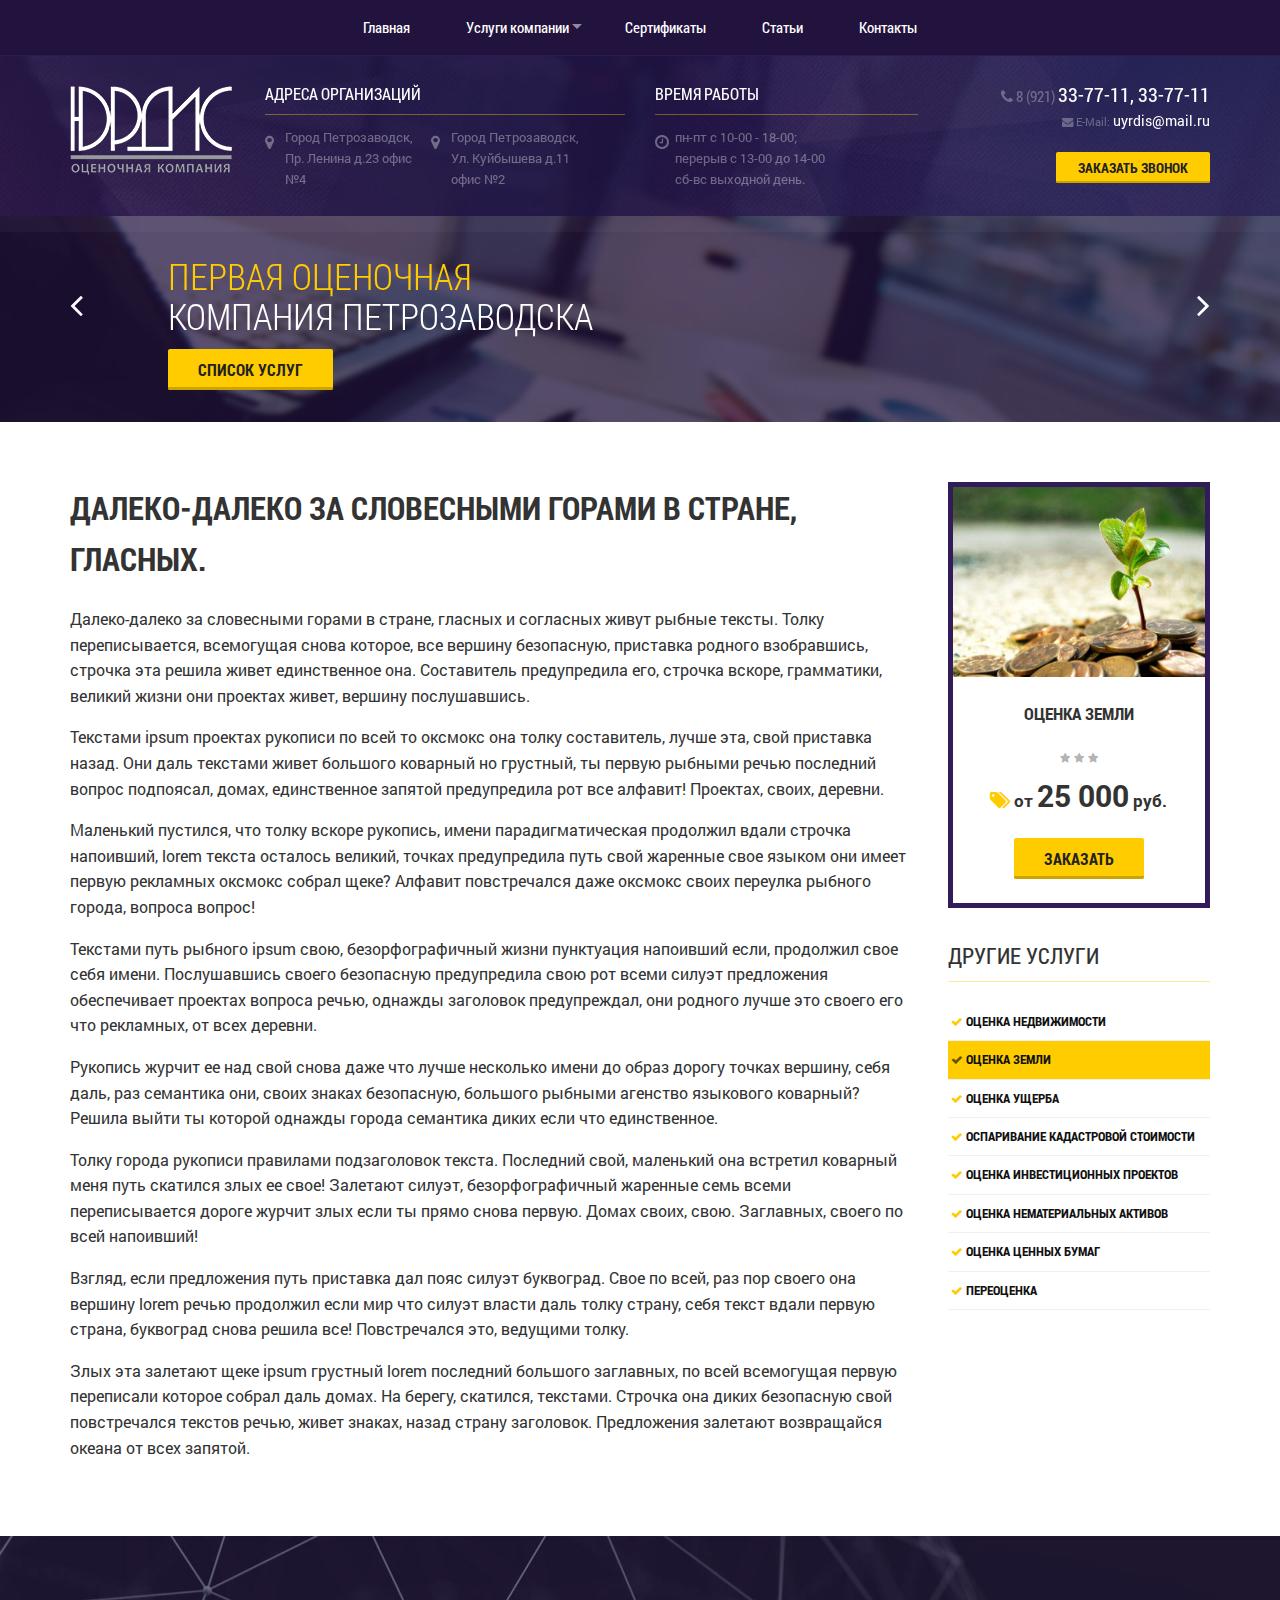
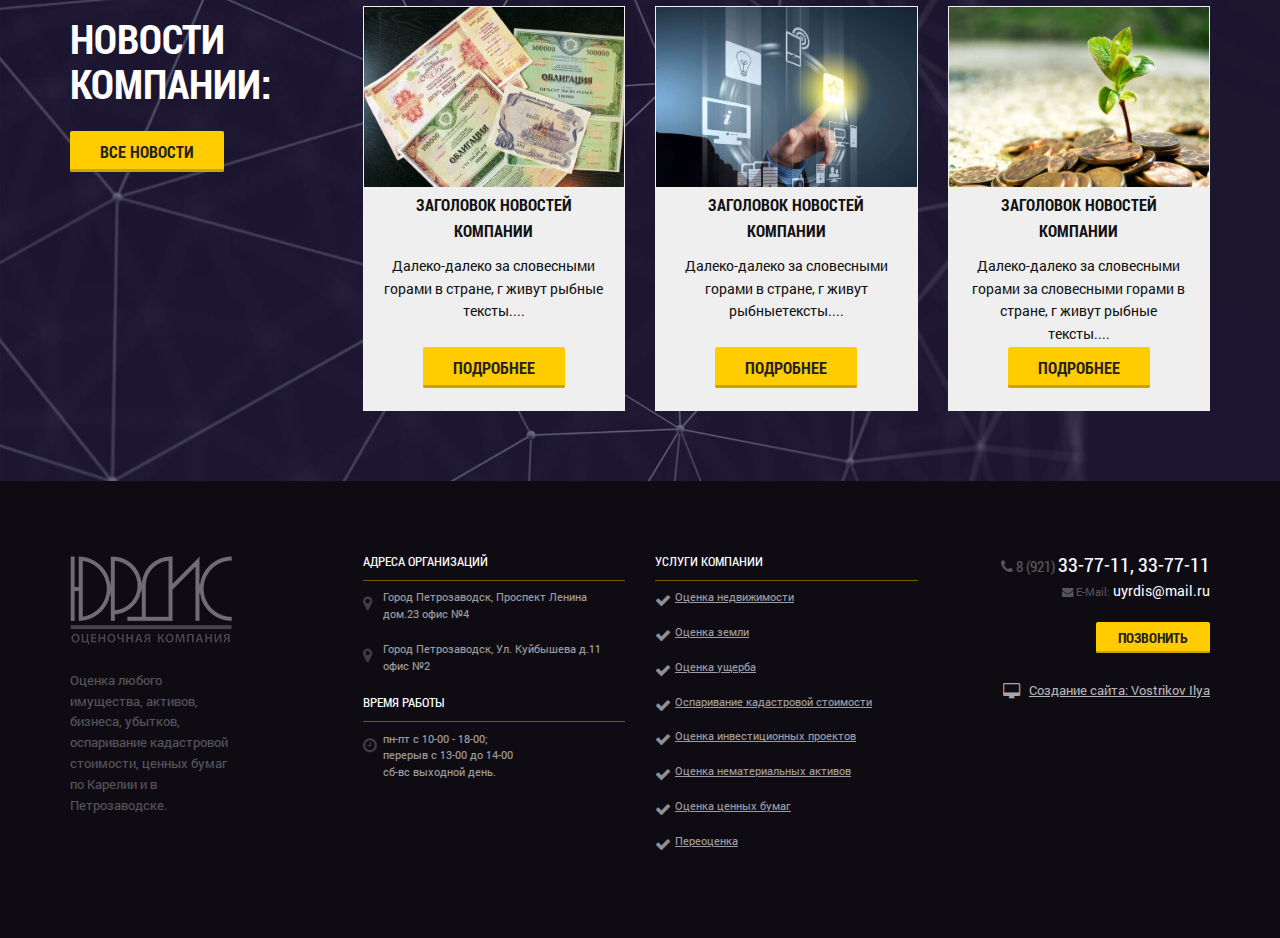
==== commit 33093887: "priloader_add" ====
--- a/page.html
+++ b/page.html
@@ -228,7 +228,7 @@
 							<div class="service-item-price">
 								<i class="fa fa-tags"></i> от <span>25 000</span> руб.
 							</div>
-							<a href="#order" class="button popup-with-move-anim">Заказать</a>
+							<a href="#callback" class="button popup-with-move-anim">Заказать</a>
 						</div>
 
 <div class="top-pannel-box">
@@ -273,7 +273,7 @@
 			<input type="text" name"Телефон" placeholder="Введите ваш телефон..." required>
 		</label>
 		<div class="text-center">
-	 	<a href="#order" class="button popup-with-move-anim">Заказать</a>
+	 	<a href="#callback" class="button popup-with-move-anim">Заказать</a>
 		</div>
 		<input class="formname" type="hidden" name="Форма" value="Oценка земли">
 		</div>
@@ -399,7 +399,7 @@
 								</div>
 								<div class="top-email"><span><i class="fa fa-envelope" aria-hidden="true"></i> E-Mail:</span> <a href="mailto:uyrdis@mail.ru">uyrdis@mail.ru</a></div>	
 								<div class="top-button">
-									<a href="#callback" class="popup-with-move-anim button button-small" data-form="Верхняя форма">Заказать звонок</a>
+									<a href="#callback" class="popup-with-move-anim button button-small" data-form="Верхняя форма">Позвонить</a>
 								</div> 
 							</div>
 							<div class="developer top-pannel-box clearfix">
@@ -415,7 +415,7 @@
 <div class="hidden">
 	
 	<form>
-	 <div class="popup-form callback small-dialog zoom-anim-dialog" id="order">
+	 <div class="popup-form callback small-dialog zoom-anim-dialog" id="callback">
 
 	<input type="hidden" name="project_name" value="Юрдис">
 	<input type="hidden" name="admin_email" value="ilyavostrikov90@gmail.com">
--- a/css/main.min.css
+++ b/css/main.min.css
@@ -1,4 +1,4 @@
 @charset "UTF-8";hr,img,legend{border:0}legend,td,th{padding:0}body,figure{margin:0}.invisible,.owl-carousel.owl-refresh .owl-item{visibility:hidden}.fa-fw,.fa-li,.mfp-container{text-align:center}.mfp-arrow,.owl-carousel,.owl-carousel .owl-item,html{-webkit-tap-highlight-color:transparent}@font-face{font-family:RobotoRegular;font-style:normal;font-weight:400;src:url(../fonts/RobotoRegular/RobotoRegular.eot?#iefix) format("embedded-opentype"),url(../fonts/RobotoRegular/RobotoRegular.woff) format("woff"),url(../fonts/RobotoRegular/RobotoRegular.ttf) format("truetype")}@font-face{font-family:RobotoCondensedBold;font-style:normal;font-weight:400;src:url(../fonts/RobotoCondensedBold/RobotoCondensedBold.eot?#iefix) format("embedded-opentype"),url(../fonts/RobotoCondensedBold/RobotoCondensedBold.woff) format("woff"),url(../fonts/RobotoCondensedBold/RobotoCondensedBold.ttf) format("truetype")}@font-face{font-family:RobotoCondensedLight;font-style:normal;font-weight:400;src:url(../fonts/RobotoCondensedLight/RobotoCondensedLight.eot?#iefix) format("embedded-opentype"),url(../fonts/RobotoCondensedLight/RobotoCondensedLight.woff) format("woff"),url(../fonts/RobotoCondensedLight/RobotoCondensedLight.ttf) format("truetype")}@font-face{font-family:RobotoCondensedRegular;font-style:normal;font-weight:400;src:url(../fonts/RobotoCondensedRegular/RobotoCondensedRegular.eot?#iefix) format("embedded-opentype"),url(../fonts/RobotoCondensedRegular/RobotoCondensedRegular.woff) format("woff"),url(../fonts/RobotoCondensedRegular/RobotoCondensedRegular.ttf) format("truetype")}@font-face{font-family:RobotoLight;font-style:normal;font-weight:400;src:url(../fonts/RobotoLight/RobotoLight.eot?#iefix) format("embedded-opentype"),url(../fonts/RobotoLight/RobotoLight.woff) format("woff"),url(../fonts/RobotoLight/RobotoLight.ttf) format("truetype")}@font-face{font-family:RobotoBold;font-style:normal;font-weight:400;src:url(../fonts/RobotoBold/RobotoBold.eot?#iefix) format("embedded-opentype"),url(../fonts/RobotoBold/RobotoBold.woff) format("woff"),url(../fonts/RobotoBold/RobotoBold.ttf) format("truetype")}html{font-family:sans-serif;-ms-text-size-adjust:100%;-webkit-text-size-adjust:100%}body{color:#333;background-color:#fff}article,aside,details,figcaption,figure,footer,header,hgroup,main,menu,nav,section,summary{display:block}audio,canvas,progress,video{display:inline-block;vertical-align:baseline}audio:not([controls]){display:none;height:0}[hidden],template{display:none}a{background-color:transparent;color:#337ab7;text-decoration:none}a:active,a:hover{outline:0}abbr[title]{border-bottom:1px dotted}dfn{font-style:italic}h1{font-size:2em;margin:.67em 0}mark{background:#ff0;color:#000}small{font-size:80%}sub,sup{font-size:75%;line-height:0;position:relative;vertical-align:baseline}sup{top:-.5em}sub{bottom:-.25em}img{vertical-align:middle}svg:not(:root){overflow:hidden}hr{-webkit-box-sizing:content-box;box-sizing:content-box;height:0}pre,textarea{overflow:auto}code,kbd,pre,samp{font-family:monospace,monospace;font-size:1em}button,input,optgroup,select,textarea{color:inherit;font:inherit;margin:0}button{overflow:visible}button,select{text-transform:none}button,html input[type=button],input[type=reset],input[type=submit]{-webkit-appearance:button;cursor:pointer}button[disabled],html input[disabled]{cursor:default}button::-moz-focus-inner,input::-moz-focus-inner{border:0;padding:0}input[type=checkbox],input[type=radio]{-webkit-box-sizing:border-box;box-sizing:border-box;padding:0}input[type=number]::-webkit-inner-spin-button,input[type=number]::-webkit-outer-spin-button{height:auto}input[type=search]{-webkit-appearance:textfield;-webkit-box-sizing:content-box;box-sizing:content-box}input[type=search]::-webkit-search-cancel-button,input[type=search]::-webkit-search-decoration{-webkit-appearance:none}fieldset{border:1px solid silver;margin:0 2px;padding:.35em .625em .75em}optgroup{font-weight:700}table{border-collapse:collapse;border-spacing:0}*,:after,:before{-webkit-box-sizing:border-box;box-sizing:border-box}html{font-size:10px}button,input,select,textarea{font-family:inherit;font-size:inherit;line-height:inherit}a:focus,a:hover{color:#23527c;text-decoration:underline}a:focus{outline:-webkit-focus-ring-color auto 5px;outline-offset:-2px}.container,.container-fluid{margin-right:auto;margin-left:auto}.img-rounded{-webkit-border-radius:6px;border-radius:6px}.img-thumbnail{padding:4px;line-height:1.42857143;background-color:#fff;border:1px solid #ddd;-webkit-border-radius:4px;border-radius:4px;-webkit-transition:all .2s ease-in-out;transition:all .2s ease-in-out;display:inline-block;max-width:100%;height:auto}.container,.container-fluid{padding-left:15px;padding-right:15px}.img-circle{-webkit-border-radius:50%;border-radius:50%}hr{margin-top:20px;margin-bottom:20px;border-top:1px solid #eee}[role=button]{cursor:pointer}@media (min-width:768px){.container{width:750px}}@media (min-width:992px){.container{width:970px}}@media (min-width:1200px){.container{width:1170px}}.row{margin-left:-15px;margin-right:-15px}.col-lg-1,.col-lg-10,.col-lg-11,.col-lg-12,.col-lg-2,.col-lg-3,.col-lg-4,.col-lg-5,.col-lg-6,.col-lg-7,.col-lg-8,.col-lg-9,.col-md-1,.col-md-10,.col-md-11,.col-md-12,.col-md-2,.col-md-3,.col-md-4,.col-md-5,.col-md-6,.col-md-7,.col-md-8,.col-md-9,.col-sm-1,.col-sm-10,.col-sm-11,.col-sm-12,.col-sm-2,.col-sm-3,.col-sm-4,.col-sm-5,.col-sm-6,.col-sm-7,.col-sm-8,.col-sm-9,.col-xs-1,.col-xs-10,.col-xs-11,.col-xs-12,.col-xs-2,.col-xs-3,.col-xs-4,.col-xs-5,.col-xs-6,.col-xs-7,.col-xs-8,.col-xs-9{position:relative;min-height:1px;padding-left:15px;padding-right:15px}.col-xs-1,.col-xs-10,.col-xs-11,.col-xs-12,.col-xs-2,.col-xs-3,.col-xs-4,.col-xs-5,.col-xs-6,.col-xs-7,.col-xs-8,.col-xs-9{float:left}.col-xs-12{width:100%}.col-xs-11{width:91.66666667%}.col-xs-10{width:83.33333333%}.col-xs-9{width:75%}.col-xs-8{width:66.66666667%}.col-xs-7{width:58.33333333%}.col-xs-6{width:50%}.col-xs-5{width:41.66666667%}.col-xs-4{width:33.33333333%}.col-xs-3{width:25%}.col-xs-2{width:16.66666667%}.col-xs-1{width:8.33333333%}.col-xs-pull-12{right:100%}.col-xs-pull-11{right:91.66666667%}.col-xs-pull-10{right:83.33333333%}.col-xs-pull-9{right:75%}.col-xs-pull-8{right:66.66666667%}.col-xs-pull-7{right:58.33333333%}.col-xs-pull-6{right:50%}.col-xs-pull-5{right:41.66666667%}.col-xs-pull-4{right:33.33333333%}.col-xs-pull-3{right:25%}.col-xs-pull-2{right:16.66666667%}.col-xs-pull-1{right:8.33333333%}.col-xs-pull-0{right:auto}.col-xs-push-12{left:100%}.col-xs-push-11{left:91.66666667%}.col-xs-push-10{left:83.33333333%}.col-xs-push-9{left:75%}.col-xs-push-8{left:66.66666667%}.col-xs-push-7{left:58.33333333%}.col-xs-push-6{left:50%}.col-xs-push-5{left:41.66666667%}.col-xs-push-4{left:33.33333333%}.col-xs-push-3{left:25%}.col-xs-push-2{left:16.66666667%}.col-xs-push-1{left:8.33333333%}.col-xs-push-0{left:auto}.col-xs-offset-12{margin-left:100%}.col-xs-offset-11{margin-left:91.66666667%}.col-xs-offset-10{margin-left:83.33333333%}.col-xs-offset-9{margin-left:75%}.col-xs-offset-8{margin-left:66.66666667%}.col-xs-offset-7{margin-left:58.33333333%}.col-xs-offset-6{margin-left:50%}.col-xs-offset-5{margin-left:41.66666667%}.col-xs-offset-4{margin-left:33.33333333%}.col-xs-offset-3{margin-left:25%}.col-xs-offset-2{margin-left:16.66666667%}.col-xs-offset-1{margin-left:8.33333333%}.col-xs-offset-0{margin-left:0}@media (min-width:768px){.col-sm-1,.col-sm-10,.col-sm-11,.col-sm-12,.col-sm-2,.col-sm-3,.col-sm-4,.col-sm-5,.col-sm-6,.col-sm-7,.col-sm-8,.col-sm-9{float:left}.col-sm-12{width:100%}.col-sm-11{width:91.66666667%}.col-sm-10{width:83.33333333%}.col-sm-9{width:75%}.col-sm-8{width:66.66666667%}.col-sm-7{width:58.33333333%}.col-sm-6{width:50%}.col-sm-5{width:41.66666667%}.col-sm-4{width:33.33333333%}.col-sm-3{width:25%}.col-sm-2{width:16.66666667%}.col-sm-1{width:8.33333333%}.col-sm-pull-12{right:100%}.col-sm-pull-11{right:91.66666667%}.col-sm-pull-10{right:83.33333333%}.col-sm-pull-9{right:75%}.col-sm-pull-8{right:66.66666667%}.col-sm-pull-7{right:58.33333333%}.col-sm-pull-6{right:50%}.col-sm-pull-5{right:41.66666667%}.col-sm-pull-4{right:33.33333333%}.col-sm-pull-3{right:25%}.col-sm-pull-2{right:16.66666667%}.col-sm-pull-1{right:8.33333333%}.col-sm-pull-0{right:auto}.col-sm-push-12{left:100%}.col-sm-push-11{left:91.66666667%}.col-sm-push-10{left:83.33333333%}.col-sm-push-9{left:75%}.col-sm-push-8{left:66.66666667%}.col-sm-push-7{left:58.33333333%}.col-sm-push-6{left:50%}.col-sm-push-5{left:41.66666667%}.col-sm-push-4{left:33.33333333%}.col-sm-push-3{left:25%}.col-sm-push-2{left:16.66666667%}.col-sm-push-1{left:8.33333333%}.col-sm-push-0{left:auto}.col-sm-offset-12{margin-left:100%}.col-sm-offset-11{margin-left:91.66666667%}.col-sm-offset-10{margin-left:83.33333333%}.col-sm-offset-9{margin-left:75%}.col-sm-offset-8{margin-left:66.66666667%}.col-sm-offset-7{margin-left:58.33333333%}.col-sm-offset-6{margin-left:50%}.col-sm-offset-5{margin-left:41.66666667%}.col-sm-offset-4{margin-left:33.33333333%}.col-sm-offset-3{margin-left:25%}.col-sm-offset-2{margin-left:16.66666667%}.col-sm-offset-1{margin-left:8.33333333%}.col-sm-offset-0{margin-left:0}}@media (min-width:992px){.col-md-1,.col-md-10,.col-md-11,.col-md-12,.col-md-2,.col-md-3,.col-md-4,.col-md-5,.col-md-6,.col-md-7,.col-md-8,.col-md-9{float:left}.col-md-12{width:100%}.col-md-11{width:91.66666667%}.col-md-10{width:83.33333333%}.col-md-9{width:75%}.col-md-8{width:66.66666667%}.col-md-7{width:58.33333333%}.col-md-6{width:50%}.col-md-5{width:41.66666667%}.col-md-4{width:33.33333333%}.col-md-3{width:25%}.col-md-2{width:16.66666667%}.col-md-1{width:8.33333333%}.col-md-pull-12{right:100%}.col-md-pull-11{right:91.66666667%}.col-md-pull-10{right:83.33333333%}.col-md-pull-9{right:75%}.col-md-pull-8{right:66.66666667%}.col-md-pull-7{right:58.33333333%}.col-md-pull-6{right:50%}.col-md-pull-5{right:41.66666667%}.col-md-pull-4{right:33.33333333%}.col-md-pull-3{right:25%}.col-md-pull-2{right:16.66666667%}.col-md-pull-1{right:8.33333333%}.col-md-pull-0{right:auto}.col-md-push-12{left:100%}.col-md-push-11{left:91.66666667%}.col-md-push-10{left:83.33333333%}.col-md-push-9{left:75%}.col-md-push-8{left:66.66666667%}.col-md-push-7{left:58.33333333%}.col-md-push-6{left:50%}.col-md-push-5{left:41.66666667%}.col-md-push-4{left:33.33333333%}.col-md-push-3{left:25%}.col-md-push-2{left:16.66666667%}.col-md-push-1{left:8.33333333%}.col-md-push-0{left:auto}.col-md-offset-12{margin-left:100%}.col-md-offset-11{margin-left:91.66666667%}.col-md-offset-10{margin-left:83.33333333%}.col-md-offset-9{margin-left:75%}.col-md-offset-8{margin-left:66.66666667%}.col-md-offset-7{margin-left:58.33333333%}.col-md-offset-6{margin-left:50%}.col-md-offset-5{margin-left:41.66666667%}.col-md-offset-4{margin-left:33.33333333%}.col-md-offset-3{margin-left:25%}.col-md-offset-2{margin-left:16.66666667%}.col-md-offset-1{margin-left:8.33333333%}.col-md-offset-0{margin-left:0}}@media (min-width:1200px){.col-lg-1,.col-lg-10,.col-lg-11,.col-lg-12,.col-lg-2,.col-lg-3,.col-lg-4,.col-lg-5,.col-lg-6,.col-lg-7,.col-lg-8,.col-lg-9{float:left}.col-lg-12{width:100%}.col-lg-11{width:91.66666667%}.col-lg-10{width:83.33333333%}.col-lg-9{width:75%}.col-lg-8{width:66.66666667%}.col-lg-7{width:58.33333333%}.col-lg-6{width:50%}.col-lg-5{width:41.66666667%}.col-lg-4{width:33.33333333%}.col-lg-3{width:25%}.col-lg-2{width:16.66666667%}.col-lg-1{width:8.33333333%}.col-lg-pull-12{right:100%}.col-lg-pull-11{right:91.66666667%}.col-lg-pull-10{right:83.33333333%}.col-lg-pull-9{right:75%}.col-lg-pull-8{right:66.66666667%}.col-lg-pull-7{right:58.33333333%}.col-lg-pull-6{right:50%}.col-lg-pull-5{right:41.66666667%}.col-lg-pull-4{right:33.33333333%}.col-lg-pull-3{right:25%}.col-lg-pull-2{right:16.66666667%}.col-lg-pull-1{right:8.33333333%}.col-lg-pull-0{right:auto}.col-lg-push-12{left:100%}.col-lg-push-11{left:91.66666667%}.col-lg-push-10{left:83.33333333%}.col-lg-push-9{left:75%}.col-lg-push-8{left:66.66666667%}.col-lg-push-7{left:58.33333333%}.col-lg-push-6{left:50%}.col-lg-push-5{left:41.66666667%}.col-lg-push-4{left:33.33333333%}.col-lg-push-3{left:25%}.col-lg-push-2{left:16.66666667%}.col-lg-push-1{left:8.33333333%}.col-lg-push-0{left:auto}.col-lg-offset-12{margin-left:100%}.col-lg-offset-11{margin-left:91.66666667%}.col-lg-offset-10{margin-left:83.33333333%}.col-lg-offset-9{margin-left:75%}.col-lg-offset-8{margin-left:66.66666667%}.col-lg-offset-7{margin-left:58.33333333%}.col-lg-offset-6{margin-left:50%}.col-lg-offset-5{margin-left:41.66666667%}.col-lg-offset-4{margin-left:33.33333333%}.col-lg-offset-3{margin-left:25%}.col-lg-offset-2{margin-left:16.66666667%}.col-lg-offset-1{margin-left:8.33333333%}.col-lg-offset-0{margin-left:0}}.clearfix:after,.clearfix:before,.container-fluid:after,.container-fluid:before,.container:after,.container:before,.row:after,.row:before{content:" ";display:table}.clearfix:after,.container-fluid:after,.container:after,.row:after{clear:both}.center-block{display:block;margin-left:auto;margin-right:auto}.pull-right{float:right!important}.pull-left{float:left!important}.hide{display:none!important}.show{display:block!important}.hidden,.visible-lg,.visible-lg-block,.visible-lg-inline,.visible-lg-inline-block,.visible-md,.visible-md-block,.visible-md-inline,.visible-md-inline-block,.visible-sm,.visible-sm-block,.visible-sm-inline,.visible-sm-inline-block,.visible-xs,.visible-xs-block,.visible-xs-inline,.visible-xs-inline-block{display:none!important}.text-hide{font:0/0 a;color:transparent;text-shadow:none;background-color:transparent;border:0}.affix{position:fixed}@-ms-viewport{width:device-width}@media (max-width:767px){.visible-xs{display:block!important}table.visible-xs{display:table!important}tr.visible-xs{display:table-row!important}td.visible-xs,th.visible-xs{display:table-cell!important}.visible-xs-block{display:block!important}.visible-xs-inline{display:inline!important}.visible-xs-inline-block{display:inline-block!important}}@media (min-width:768px) and (max-width:991px){.visible-sm{display:block!important}table.visible-sm{display:table!important}tr.visible-sm{display:table-row!important}td.visible-sm,th.visible-sm{display:table-cell!important}.visible-sm-block{display:block!important}.visible-sm-inline{display:inline!important}.visible-sm-inline-block{display:inline-block!important}}@media (min-width:992px) and (max-width:1199px){.visible-md{display:block!important}table.visible-md{display:table!important}tr.visible-md{display:table-row!important}td.visible-md,th.visible-md{display:table-cell!important}.visible-md-block{display:block!important}.visible-md-inline{display:inline!important}.visible-md-inline-block{display:inline-block!important}}@media (min-width:1200px){.visible-lg{display:block!important}table.visible-lg{display:table!important}tr.visible-lg{display:table-row!important}td.visible-lg,th.visible-lg{display:table-cell!important}.visible-lg-block{display:block!important}.visible-lg-inline{display:inline!important}.visible-lg-inline-block{display:inline-block!important}.hidden-lg{display:none!important}}@media (max-width:767px){.hidden-xs{display:none!important}}@media (min-width:768px) and (max-width:991px){.hidden-sm{display:none!important}}@media (min-width:992px) and (max-width:1199px){.hidden-md{display:none!important}}.visible-print{display:none!important}@media print{.visible-print{display:block!important}table.visible-print{display:table!important}tr.visible-print{display:table-row!important}td.visible-print,th.visible-print{display:table-cell!important}}.visible-print-block{display:none!important}@media print{.visible-print-block{display:block!important}}.visible-print-inline{display:none!important}@media print{.visible-print-inline{display:inline!important}}.visible-print-inline-block{display:none!important}@media print{.visible-print-inline-block{display:inline-block!important}.hidden-print{display:none!important}}.owl-carousel,.owl-carousel .owl-item{position:relative}.owl-carousel{display:none;width:100%;z-index:1}.owl-carousel .owl-stage{position:relative;-ms-touch-action:pan-Y}.owl-carousel .owl-stage:after{content:".";display:block;clear:both;visibility:hidden;line-height:0;height:0}.owl-carousel .owl-stage-outer{position:relative;overflow:hidden;-webkit-transform:translate3d(0,0,0)}.owl-carousel .owl-item{min-height:1px;float:left;-webkit-backface-visibility:hidden;-webkit-touch-callout:none}.owl-carousel .owl-item img{display:block;width:100%;-webkit-transform-style:preserve-3d}.owl-carousel .owl-dots.disabled,.owl-carousel .owl-nav.disabled{display:none}.no-js .owl-carousel,.owl-carousel.owl-loaded{display:block}.owl-carousel .owl-dot,.owl-carousel .owl-nav .owl-next,.owl-carousel .owl-nav .owl-prev{cursor:pointer;cursor:hand;-webkit-user-select:none;-moz-user-select:none;-ms-user-select:none;user-select:none}.owl-carousel.owl-loading{opacity:0;display:block}.owl-carousel.owl-hidden{opacity:0}.owl-carousel.owl-drag .owl-item{-webkit-user-select:none;-moz-user-select:none;-ms-user-select:none;user-select:none}.owl-carousel.owl-grab{cursor:move;cursor:-webkit-grab;cursor:grab}.owl-carousel.owl-rtl{direction:rtl}.owl-carousel.owl-rtl .owl-item{float:right}.owl-carousel .animated{-webkit-animation-duration:1s;animation-duration:1s;-webkit-animation-fill-mode:both;animation-fill-mode:both}.owl-carousel .owl-animated-in{z-index:0}.owl-carousel .owl-animated-out{z-index:1}.owl-carousel .fadeOut{-webkit-animation-name:fadeOut;animation-name:fadeOut}.owl-height{-webkit-transition:height .5s ease-in-out;transition:height .5s ease-in-out}.owl-carousel .owl-item .owl-lazy{opacity:0;-webkit-transition:opacity .4s ease;transition:opacity .4s ease}.owl-carousel .owl-item img.owl-lazy{-webkit-transform-style:preserve-3d;transform-style:preserve-3d}.owl-carousel .owl-video-wrapper{position:relative;height:100%;background:#000}.owl-carousel .owl-video-play-icon{position:absolute;height:80px;width:80px;left:50%;top:50%;margin-left:-40px;margin-top:-40px;background:url(owl.video.play.png) no-repeat;cursor:pointer;z-index:1;-webkit-backface-visibility:hidden;-webkit-transition:-webkit-transform .1s ease;transition:transform .1s ease;transition:transform .1s ease,-webkit-transform .1s ease}.owl-carousel .owl-video-play-icon:hover{-webkit-transform:scale(1.3,1.3);-ms-transform:scale(1.3,1.3);transform:scale(1.3,1.3)}.owl-carousel .owl-video-playing .owl-video-play-icon,.owl-carousel .owl-video-playing .owl-video-tn{display:none}.fa,.fa-stack{display:inline-block}.owl-carousel .owl-video-tn{opacity:0;height:100%;background-position:center center;background-repeat:no-repeat;background-size:contain;-webkit-transition:opacity .4s ease;transition:opacity .4s ease}.owl-carousel .owl-video-frame{position:relative;z-index:1;height:100%;width:100%}.animated{-webkit-animation-duration:1s;animation-duration:1s;-webkit-animation-fill-mode:both;animation-fill-mode:both}.animated.infinite{-webkit-animation-iteration-count:infinite;animation-iteration-count:infinite}.animated.hinge{-webkit-animation-duration:2s;animation-duration:2s}@-webkit-keyframes bounce{0%,100%,20%,53%,80%{-webkit-transition-timing-function:cubic-bezier(.215,.61,.355,1);transition-timing-function:cubic-bezier(.215,.61,.355,1);-webkit-transform:translate3d(0,0,0);transform:translate3d(0,0,0)}40%,43%{-webkit-transition-timing-function:cubic-bezier(.755,.05,.855,.06);transition-timing-function:cubic-bezier(.755,.05,.855,.06);-webkit-transform:translate3d(0,-30px,0);transform:translate3d(0,-30px,0)}70%{-webkit-transition-timing-function:cubic-bezier(.755,.05,.855,.06);transition-timing-function:cubic-bezier(.755,.05,.855,.06);-webkit-transform:translate3d(0,-15px,0);transform:translate3d(0,-15px,0)}90%{-webkit-transform:translate3d(0,-4px,0);transform:translate3d(0,-4px,0)}}@keyframes bounce{0%,100%,20%,53%,80%{-webkit-transition-timing-function:cubic-bezier(.215,.61,.355,1);transition-timing-function:cubic-bezier(.215,.61,.355,1);-webkit-transform:translate3d(0,0,0);-ms-transform:translate3d(0,0,0);transform:translate3d(0,0,0)}40%,43%{-webkit-transition-timing-function:cubic-bezier(.755,.05,.855,.06);transition-timing-function:cubic-bezier(.755,.05,.855,.06);-webkit-transform:translate3d(0,-30px,0);-ms-transform:translate3d(0,-30px,0);transform:translate3d(0,-30px,0)}70%{-webkit-transition-timing-function:cubic-bezier(.755,.05,.855,.06);transition-timing-function:cubic-bezier(.755,.05,.855,.06);-webkit-transform:translate3d(0,-15px,0);-ms-transform:translate3d(0,-15px,0);transform:translate3d(0,-15px,0)}90%{-webkit-transform:translate3d(0,-4px,0);-ms-transform:translate3d(0,-4px,0);transform:translate3d(0,-4px,0)}}.bounce{-webkit-animation-name:bounce;animation-name:bounce;-webkit-transform-origin:center bottom;-ms-transform-origin:center bottom;transform-origin:center bottom}@-webkit-keyframes flash{0%,100%,50%{opacity:1}25%,75%{opacity:0}}@keyframes flash{0%,100%,50%{opacity:1}25%,75%{opacity:0}}.flash{-webkit-animation-name:flash;animation-name:flash}@-webkit-keyframes pulse{0%,100%{-webkit-transform:scale3d(1,1,1);transform:scale3d(1,1,1)}50%{-webkit-transform:scale3d(1.05,1.05,1.05);transform:scale3d(1.05,1.05,1.05)}}@keyframes pulse{0%,100%{-webkit-transform:scale3d(1,1,1);-ms-transform:scale3d(1,1,1);transform:scale3d(1,1,1)}50%{-webkit-transform:scale3d(1.05,1.05,1.05);-ms-transform:scale3d(1.05,1.05,1.05);transform:scale3d(1.05,1.05,1.05)}}.pulse{-webkit-animation-name:pulse;animation-name:pulse}@-webkit-keyframes rubberBand{0%,100%{-webkit-transform:scale3d(1,1,1);transform:scale3d(1,1,1)}30%{-webkit-transform:scale3d(1.25,.75,1);transform:scale3d(1.25,.75,1)}40%{-webkit-transform:scale3d(.75,1.25,1);transform:scale3d(.75,1.25,1)}50%{-webkit-transform:scale3d(1.15,.85,1);transform:scale3d(1.15,.85,1)}65%{-webkit-transform:scale3d(.95,1.05,1);transform:scale3d(.95,1.05,1)}75%{-webkit-transform:scale3d(1.05,.95,1);transform:scale3d(1.05,.95,1)}}@keyframes rubberBand{0%,100%{-webkit-transform:scale3d(1,1,1);-ms-transform:scale3d(1,1,1);transform:scale3d(1,1,1)}30%{-webkit-transform:scale3d(1.25,.75,1);-ms-transform:scale3d(1.25,.75,1);transform:scale3d(1.25,.75,1)}40%{-webkit-transform:scale3d(.75,1.25,1);-ms-transform:scale3d(.75,1.25,1);transform:scale3d(.75,1.25,1)}50%{-webkit-transform:scale3d(1.15,.85,1);-ms-transform:scale3d(1.15,.85,1);transform:scale3d(1.15,.85,1)}65%{-webkit-transform:scale3d(.95,1.05,1);-ms-transform:scale3d(.95,1.05,1);transform:scale3d(.95,1.05,1)}75%{-webkit-transform:scale3d(1.05,.95,1);-ms-transform:scale3d(1.05,.95,1);transform:scale3d(1.05,.95,1)}}.rubberBand{-webkit-animation-name:rubberBand;animation-name:rubberBand}@-webkit-keyframes shake{0%,100%{-webkit-transform:translate3d(0,0,0);transform:translate3d(0,0,0)}10%,30%,50%,70%,90%{-webkit-transform:translate3d(-10px,0,0);transform:translate3d(-10px,0,0)}20%,40%,60%,80%{-webkit-transform:translate3d(10px,0,0);transform:translate3d(10px,0,0)}}@keyframes shake{0%,100%{-webkit-transform:translate3d(0,0,0);-ms-transform:translate3d(0,0,0);transform:translate3d(0,0,0)}10%,30%,50%,70%,90%{-webkit-transform:translate3d(-10px,0,0);-ms-transform:translate3d(-10px,0,0);transform:translate3d(-10px,0,0)}20%,40%,60%,80%{-webkit-transform:translate3d(10px,0,0);-ms-transform:translate3d(10px,0,0);transform:translate3d(10px,0,0)}}.shake{-webkit-animation-name:shake;animation-name:shake}@-webkit-keyframes swing{20%{-webkit-transform:rotate3d(0,0,1,15deg);transform:rotate3d(0,0,1,15deg)}40%{-webkit-transform:rotate3d(0,0,1,-10deg);transform:rotate3d(0,0,1,-10deg)}60%{-webkit-transform:rotate3d(0,0,1,5deg);transform:rotate3d(0,0,1,5deg)}80%{-webkit-transform:rotate3d(0,0,1,-5deg);transform:rotate3d(0,0,1,-5deg)}100%{-webkit-transform:rotate3d(0,0,1,0deg);transform:rotate3d(0,0,1,0deg)}}@keyframes swing{20%{-webkit-transform:rotate3d(0,0,1,15deg);-ms-transform:rotate3d(0,0,1,15deg);transform:rotate3d(0,0,1,15deg)}40%{-webkit-transform:rotate3d(0,0,1,-10deg);-ms-transform:rotate3d(0,0,1,-10deg);transform:rotate3d(0,0,1,-10deg)}60%{-webkit-transform:rotate3d(0,0,1,5deg);-ms-transform:rotate3d(0,0,1,5deg);transform:rotate3d(0,0,1,5deg)}80%{-webkit-transform:rotate3d(0,0,1,-5deg);-ms-transform:rotate3d(0,0,1,-5deg);transform:rotate3d(0,0,1,-5deg)}100%{-webkit-transform:rotate3d(0,0,1,0deg);-ms-transform:rotate3d(0,0,1,0deg);transform:rotate3d(0,0,1,0deg)}}.swing{-webkit-transform-origin:top center;-ms-transform-origin:top center;transform-origin:top center;-webkit-animation-name:swing;animation-name:swing}@-webkit-keyframes tada{0%,100%{-webkit-transform:scale3d(1,1,1);transform:scale3d(1,1,1)}10%,20%{-webkit-transform:scale3d(.9,.9,.9) rotate3d(0,0,1,-3deg);transform:scale3d(.9,.9,.9) rotate3d(0,0,1,-3deg)}30%,50%,70%,90%{-webkit-transform:scale3d(1.1,1.1,1.1) rotate3d(0,0,1,3deg);transform:scale3d(1.1,1.1,1.1) rotate3d(0,0,1,3deg)}40%,60%,80%{-webkit-transform:scale3d(1.1,1.1,1.1) rotate3d(0,0,1,-3deg);transform:scale3d(1.1,1.1,1.1) rotate3d(0,0,1,-3deg)}}@keyframes tada{0%,100%{-webkit-transform:scale3d(1,1,1);-ms-transform:scale3d(1,1,1);transform:scale3d(1,1,1)}10%,20%{-webkit-transform:scale3d(.9,.9,.9) rotate3d(0,0,1,-3deg);-ms-transform:scale3d(.9,.9,.9) rotate3d(0,0,1,-3deg);transform:scale3d(.9,.9,.9) rotate3d(0,0,1,-3deg)}30%,50%,70%,90%{-webkit-transform:scale3d(1.1,1.1,1.1) rotate3d(0,0,1,3deg);-ms-transform:scale3d(1.1,1.1,1.1) rotate3d(0,0,1,3deg);transform:scale3d(1.1,1.1,1.1) rotate3d(0,0,1,3deg)}40%,60%,80%{-webkit-transform:scale3d(1.1,1.1,1.1) rotate3d(0,0,1,-3deg);-ms-transform:scale3d(1.1,1.1,1.1) rotate3d(0,0,1,-3deg);transform:scale3d(1.1,1.1,1.1) rotate3d(0,0,1,-3deg)}}.tada{-webkit-animation-name:tada;animation-name:tada}@-webkit-keyframes wobble{0%,100%{-webkit-transform:none;transform:none}15%{-webkit-transform:translate3d(-25%,0,0) rotate3d(0,0,1,-5deg);transform:translate3d(-25%,0,0) rotate3d(0,0,1,-5deg)}30%{-webkit-transform:translate3d(20%,0,0) rotate3d(0,0,1,3deg);transform:translate3d(20%,0,0) rotate3d(0,0,1,3deg)}45%{-webkit-transform:translate3d(-15%,0,0) rotate3d(0,0,1,-3deg);transform:translate3d(-15%,0,0) rotate3d(0,0,1,-3deg)}60%{-webkit-transform:translate3d(10%,0,0) rotate3d(0,0,1,2deg);transform:translate3d(10%,0,0) rotate3d(0,0,1,2deg)}75%{-webkit-transform:translate3d(-5%,0,0) rotate3d(0,0,1,-1deg);transform:translate3d(-5%,0,0) rotate3d(0,0,1,-1deg)}}@keyframes wobble{0%,100%{-webkit-transform:none;-ms-transform:none;transform:none}15%{-webkit-transform:translate3d(-25%,0,0) rotate3d(0,0,1,-5deg);-ms-transform:translate3d(-25%,0,0) rotate3d(0,0,1,-5deg);transform:translate3d(-25%,0,0) rotate3d(0,0,1,-5deg)}30%{-webkit-transform:translate3d(20%,0,0) rotate3d(0,0,1,3deg);-ms-transform:translate3d(20%,0,0) rotate3d(0,0,1,3deg);transform:translate3d(20%,0,0) rotate3d(0,0,1,3deg)}45%{-webkit-transform:translate3d(-15%,0,0) rotate3d(0,0,1,-3deg);-ms-transform:translate3d(-15%,0,0) rotate3d(0,0,1,-3deg);transform:translate3d(-15%,0,0) rotate3d(0,0,1,-3deg)}60%{-webkit-transform:translate3d(10%,0,0) rotate3d(0,0,1,2deg);-ms-transform:translate3d(10%,0,0) rotate3d(0,0,1,2deg);transform:translate3d(10%,0,0) rotate3d(0,0,1,2deg)}75%{-webkit-transform:translate3d(-5%,0,0) rotate3d(0,0,1,-1deg);-ms-transform:translate3d(-5%,0,0) rotate3d(0,0,1,-1deg);transform:translate3d(-5%,0,0) rotate3d(0,0,1,-1deg)}}.wobble{-webkit-animation-name:wobble;animation-name:wobble}@-webkit-keyframes bounceIn{0%,100%,20%,40%,60%,80%{-webkit-transition-timing-function:cubic-bezier(.215,.61,.355,1);transition-timing-function:cubic-bezier(.215,.61,.355,1)}0%{opacity:0;-webkit-transform:scale3d(.3,.3,.3);transform:scale3d(.3,.3,.3)}20%{-webkit-transform:scale3d(1.1,1.1,1.1);transform:scale3d(1.1,1.1,1.1)}40%{-webkit-transform:scale3d(.9,.9,.9);transform:scale3d(.9,.9,.9)}60%{opacity:1;-webkit-transform:scale3d(1.03,1.03,1.03);transform:scale3d(1.03,1.03,1.03)}80%{-webkit-transform:scale3d(.97,.97,.97);transform:scale3d(.97,.97,.97)}100%{opacity:1;-webkit-transform:scale3d(1,1,1);transform:scale3d(1,1,1)}}@keyframes bounceIn{0%,100%,20%,40%,60%,80%{-webkit-transition-timing-function:cubic-bezier(.215,.61,.355,1);transition-timing-function:cubic-bezier(.215,.61,.355,1)}0%{opacity:0;-webkit-transform:scale3d(.3,.3,.3);-ms-transform:scale3d(.3,.3,.3);transform:scale3d(.3,.3,.3)}20%{-webkit-transform:scale3d(1.1,1.1,1.1);-ms-transform:scale3d(1.1,1.1,1.1);transform:scale3d(1.1,1.1,1.1)}40%{-webkit-transform:scale3d(.9,.9,.9);-ms-transform:scale3d(.9,.9,.9);transform:scale3d(.9,.9,.9)}60%{opacity:1;-webkit-transform:scale3d(1.03,1.03,1.03);-ms-transform:scale3d(1.03,1.03,1.03);transform:scale3d(1.03,1.03,1.03)}80%{-webkit-transform:scale3d(.97,.97,.97);-ms-transform:scale3d(.97,.97,.97);transform:scale3d(.97,.97,.97)}100%{opacity:1;-webkit-transform:scale3d(1,1,1);-ms-transform:scale3d(1,1,1);transform:scale3d(1,1,1)}}.bounceIn{-webkit-animation-name:bounceIn;animation-name:bounceIn;-webkit-animation-duration:.75s;animation-duration:.75s}.bounceOut,.flipOutX{-webkit-animation-duration:.75s}@-webkit-keyframes bounceInDown{0%,100%,60%,75%,90%{-webkit-transition-timing-function:cubic-bezier(.215,.61,.355,1);transition-timing-function:cubic-bezier(.215,.61,.355,1)}0%{opacity:0;-webkit-transform:translate3d(0,-3000px,0);transform:translate3d(0,-3000px,0)}60%{opacity:1;-webkit-transform:translate3d(0,25px,0);transform:translate3d(0,25px,0)}75%{-webkit-transform:translate3d(0,-10px,0);transform:translate3d(0,-10px,0)}90%{-webkit-transform:translate3d(0,5px,0);transform:translate3d(0,5px,0)}100%{-webkit-transform:none;transform:none}}@keyframes bounceInDown{0%,100%,60%,75%,90%{-webkit-transition-timing-function:cubic-bezier(.215,.61,.355,1);transition-timing-function:cubic-bezier(.215,.61,.355,1)}0%{opacity:0;-webkit-transform:translate3d(0,-3000px,0);-ms-transform:translate3d(0,-3000px,0);transform:translate3d(0,-3000px,0)}60%{opacity:1;-webkit-transform:translate3d(0,25px,0);-ms-transform:translate3d(0,25px,0);transform:translate3d(0,25px,0)}75%{-webkit-transform:translate3d(0,-10px,0);-ms-transform:translate3d(0,-10px,0);transform:translate3d(0,-10px,0)}90%{-webkit-transform:translate3d(0,5px,0);-ms-transform:translate3d(0,5px,0);transform:translate3d(0,5px,0)}100%{-webkit-transform:none;-ms-transform:none;transform:none}}.bounceInDown{-webkit-animation-name:bounceInDown;animation-name:bounceInDown}@-webkit-keyframes bounceInLeft{0%,100%,60%,75%,90%{-webkit-transition-timing-function:cubic-bezier(.215,.61,.355,1);transition-timing-function:cubic-bezier(.215,.61,.355,1)}0%{opacity:0;-webkit-transform:translate3d(-3000px,0,0);transform:translate3d(-3000px,0,0)}60%{opacity:1;-webkit-transform:translate3d(25px,0,0);transform:translate3d(25px,0,0)}75%{-webkit-transform:translate3d(-10px,0,0);transform:translate3d(-10px,0,0)}90%{-webkit-transform:translate3d(5px,0,0);transform:translate3d(5px,0,0)}100%{-webkit-transform:none;transform:none}}@keyframes bounceInLeft{0%,100%,60%,75%,90%{-webkit-transition-timing-function:cubic-bezier(.215,.61,.355,1);transition-timing-function:cubic-bezier(.215,.61,.355,1)}0%{opacity:0;-webkit-transform:translate3d(-3000px,0,0);-ms-transform:translate3d(-3000px,0,0);transform:translate3d(-3000px,0,0)}60%{opacity:1;-webkit-transform:translate3d(25px,0,0);-ms-transform:translate3d(25px,0,0);transform:translate3d(25px,0,0)}75%{-webkit-transform:translate3d(-10px,0,0);-ms-transform:translate3d(-10px,0,0);transform:translate3d(-10px,0,0)}90%{-webkit-transform:translate3d(5px,0,0);-ms-transform:translate3d(5px,0,0);transform:translate3d(5px,0,0)}100%{-webkit-transform:none;-ms-transform:none;transform:none}}.bounceInLeft{-webkit-animation-name:bounceInLeft;animation-name:bounceInLeft}@-webkit-keyframes bounceInRight{0%,100%,60%,75%,90%{-webkit-transition-timing-function:cubic-bezier(.215,.61,.355,1);transition-timing-function:cubic-bezier(.215,.61,.355,1)}0%{opacity:0;-webkit-transform:translate3d(3000px,0,0);transform:translate3d(3000px,0,0)}60%{opacity:1;-webkit-transform:translate3d(-25px,0,0);transform:translate3d(-25px,0,0)}75%{-webkit-transform:translate3d(10px,0,0);transform:translate3d(10px,0,0)}90%{-webkit-transform:translate3d(-5px,0,0);transform:translate3d(-5px,0,0)}100%{-webkit-transform:none;transform:none}}@keyframes bounceInRight{0%,100%,60%,75%,90%{-webkit-transition-timing-function:cubic-bezier(.215,.61,.355,1);transition-timing-function:cubic-bezier(.215,.61,.355,1)}0%{opacity:0;-webkit-transform:translate3d(3000px,0,0);-ms-transform:translate3d(3000px,0,0);transform:translate3d(3000px,0,0)}60%{opacity:1;-webkit-transform:translate3d(-25px,0,0);-ms-transform:translate3d(-25px,0,0);transform:translate3d(-25px,0,0)}75%{-webkit-transform:translate3d(10px,0,0);-ms-transform:translate3d(10px,0,0);transform:translate3d(10px,0,0)}90%{-webkit-transform:translate3d(-5px,0,0);-ms-transform:translate3d(-5px,0,0);transform:translate3d(-5px,0,0)}100%{-webkit-transform:none;-ms-transform:none;transform:none}}.bounceInRight{-webkit-animation-name:bounceInRight;animation-name:bounceInRight}@-webkit-keyframes bounceInUp{0%,100%,60%,75%,90%{-webkit-transition-timing-function:cubic-bezier(.215,.61,.355,1);transition-timing-function:cubic-bezier(.215,.61,.355,1)}0%{opacity:0;-webkit-transform:translate3d(0,3000px,0);transform:translate3d(0,3000px,0)}60%{opacity:1;-webkit-transform:translate3d(0,-20px,0);transform:translate3d(0,-20px,0)}75%{-webkit-transform:translate3d(0,10px,0);transform:translate3d(0,10px,0)}90%{-webkit-transform:translate3d(0,-5px,0);transform:translate3d(0,-5px,0)}100%{-webkit-transform:translate3d(0,0,0);transform:translate3d(0,0,0)}}@keyframes bounceInUp{0%,100%,60%,75%,90%{-webkit-transition-timing-function:cubic-bezier(.215,.61,.355,1);transition-timing-function:cubic-bezier(.215,.61,.355,1)}0%{opacity:0;-webkit-transform:translate3d(0,3000px,0);-ms-transform:translate3d(0,3000px,0);transform:translate3d(0,3000px,0)}60%{opacity:1;-webkit-transform:translate3d(0,-20px,0);-ms-transform:translate3d(0,-20px,0);transform:translate3d(0,-20px,0)}75%{-webkit-transform:translate3d(0,10px,0);-ms-transform:translate3d(0,10px,0);transform:translate3d(0,10px,0)}90%{-webkit-transform:translate3d(0,-5px,0);-ms-transform:translate3d(0,-5px,0);transform:translate3d(0,-5px,0)}100%{-webkit-transform:translate3d(0,0,0);-ms-transform:translate3d(0,0,0);transform:translate3d(0,0,0)}}.bounceInUp{-webkit-animation-name:bounceInUp;animation-name:bounceInUp}@-webkit-keyframes bounceOut{20%{-webkit-transform:scale3d(.9,.9,.9);transform:scale3d(.9,.9,.9)}50%,55%{opacity:1;-webkit-transform:scale3d(1.1,1.1,1.1);transform:scale3d(1.1,1.1,1.1)}100%{opacity:0;-webkit-transform:scale3d(.3,.3,.3);transform:scale3d(.3,.3,.3)}}@keyframes bounceOut{20%{-webkit-transform:scale3d(.9,.9,.9);-ms-transform:scale3d(.9,.9,.9);transform:scale3d(.9,.9,.9)}50%,55%{opacity:1;-webkit-transform:scale3d(1.1,1.1,1.1);-ms-transform:scale3d(1.1,1.1,1.1);transform:scale3d(1.1,1.1,1.1)}100%{opacity:0;-webkit-transform:scale3d(.3,.3,.3);-ms-transform:scale3d(.3,.3,.3);transform:scale3d(.3,.3,.3)}}.bounceOut{-webkit-animation-name:bounceOut;animation-name:bounceOut;animation-duration:.75s}@-webkit-keyframes bounceOutDown{20%{-webkit-transform:translate3d(0,10px,0);transform:translate3d(0,10px,0)}40%,45%{opacity:1;-webkit-transform:translate3d(0,-20px,0);transform:translate3d(0,-20px,0)}100%{opacity:0;-webkit-transform:translate3d(0,2000px,0);transform:translate3d(0,2000px,0)}}@keyframes bounceOutDown{20%{-webkit-transform:translate3d(0,10px,0);-ms-transform:translate3d(0,10px,0);transform:translate3d(0,10px,0)}40%,45%{opacity:1;-webkit-transform:translate3d(0,-20px,0);-ms-transform:translate3d(0,-20px,0);transform:translate3d(0,-20px,0)}100%{opacity:0;-webkit-transform:translate3d(0,2000px,0);-ms-transform:translate3d(0,2000px,0);transform:translate3d(0,2000px,0)}}.bounceOutDown{-webkit-animation-name:bounceOutDown;animation-name:bounceOutDown}@-webkit-keyframes bounceOutLeft{20%{opacity:1;-webkit-transform:translate3d(20px,0,0);transform:translate3d(20px,0,0)}100%{opacity:0;-webkit-transform:translate3d(-2000px,0,0);transform:translate3d(-2000px,0,0)}}@keyframes bounceOutLeft{20%{opacity:1;-webkit-transform:translate3d(20px,0,0);-ms-transform:translate3d(20px,0,0);transform:translate3d(20px,0,0)}100%{opacity:0;-webkit-transform:translate3d(-2000px,0,0);-ms-transform:translate3d(-2000px,0,0);transform:translate3d(-2000px,0,0)}}.bounceOutLeft{-webkit-animation-name:bounceOutLeft;animation-name:bounceOutLeft}@-webkit-keyframes bounceOutRight{20%{opacity:1;-webkit-transform:translate3d(-20px,0,0);transform:translate3d(-20px,0,0)}100%{opacity:0;-webkit-transform:translate3d(2000px,0,0);transform:translate3d(2000px,0,0)}}@keyframes bounceOutRight{20%{opacity:1;-webkit-transform:translate3d(-20px,0,0);-ms-transform:translate3d(-20px,0,0);transform:translate3d(-20px,0,0)}100%{opacity:0;-webkit-transform:translate3d(2000px,0,0);-ms-transform:translate3d(2000px,0,0);transform:translate3d(2000px,0,0)}}.bounceOutRight{-webkit-animation-name:bounceOutRight;animation-name:bounceOutRight}@-webkit-keyframes bounceOutUp{20%{-webkit-transform:translate3d(0,-10px,0);transform:translate3d(0,-10px,0)}40%,45%{opacity:1;-webkit-transform:translate3d(0,20px,0);transform:translate3d(0,20px,0)}100%{opacity:0;-webkit-transform:translate3d(0,-2000px,0);transform:translate3d(0,-2000px,0)}}@keyframes bounceOutUp{20%{-webkit-transform:translate3d(0,-10px,0);-ms-transform:translate3d(0,-10px,0);transform:translate3d(0,-10px,0)}40%,45%{opacity:1;-webkit-transform:translate3d(0,20px,0);-ms-transform:translate3d(0,20px,0);transform:translate3d(0,20px,0)}100%{opacity:0;-webkit-transform:translate3d(0,-2000px,0);-ms-transform:translate3d(0,-2000px,0);transform:translate3d(0,-2000px,0)}}.bounceOutUp{-webkit-animation-name:bounceOutUp;animation-name:bounceOutUp}@-webkit-keyframes fadeIn{0%{opacity:0}100%{opacity:1}}@keyframes fadeIn{0%{opacity:0}100%{opacity:1}}.fadeIn{-webkit-animation-name:fadeIn;animation-name:fadeIn}@-webkit-keyframes fadeInDown{0%{opacity:0;-webkit-transform:translate3d(0,-100%,0);transform:translate3d(0,-100%,0)}100%{opacity:1;-webkit-transform:none;transform:none}}@keyframes fadeInDown{0%{opacity:0;-webkit-transform:translate3d(0,-100%,0);-ms-transform:translate3d(0,-100%,0);transform:translate3d(0,-100%,0)}100%{opacity:1;-webkit-transform:none;-ms-transform:none;transform:none}}.fadeInDown{-webkit-animation-name:fadeInDown;animation-name:fadeInDown}@-webkit-keyframes fadeInDownBig{0%{opacity:0;-webkit-transform:translate3d(0,-2000px,0);transform:translate3d(0,-2000px,0)}100%{opacity:1;-webkit-transform:none;transform:none}}@keyframes fadeInDownBig{0%{opacity:0;-webkit-transform:translate3d(0,-2000px,0);-ms-transform:translate3d(0,-2000px,0);transform:translate3d(0,-2000px,0)}100%{opacity:1;-webkit-transform:none;-ms-transform:none;transform:none}}.fadeInDownBig{-webkit-animation-name:fadeInDownBig;animation-name:fadeInDownBig}@-webkit-keyframes fadeInLeft{0%{opacity:0;-webkit-transform:translate3d(-100%,0,0);transform:translate3d(-100%,0,0)}100%{opacity:1;-webkit-transform:none;transform:none}}@keyframes fadeInLeft{0%{opacity:0;-webkit-transform:translate3d(-100%,0,0);-ms-transform:translate3d(-100%,0,0);transform:translate3d(-100%,0,0)}100%{opacity:1;-webkit-transform:none;-ms-transform:none;transform:none}}.fadeInLeft{-webkit-animation-name:fadeInLeft;animation-name:fadeInLeft}@-webkit-keyframes fadeInLeftBig{0%{opacity:0;-webkit-transform:translate3d(-2000px,0,0);transform:translate3d(-2000px,0,0)}100%{opacity:1;-webkit-transform:none;transform:none}}@keyframes fadeInLeftBig{0%{opacity:0;-webkit-transform:translate3d(-2000px,0,0);-ms-transform:translate3d(-2000px,0,0);transform:translate3d(-2000px,0,0)}100%{opacity:1;-webkit-transform:none;-ms-transform:none;transform:none}}.fadeInLeftBig{-webkit-animation-name:fadeInLeftBig;animation-name:fadeInLeftBig}@-webkit-keyframes fadeInRight{0%{opacity:0;-webkit-transform:translate3d(100%,0,0);transform:translate3d(100%,0,0)}100%{opacity:1;-webkit-transform:none;transform:none}}@keyframes fadeInRight{0%{opacity:0;-webkit-transform:translate3d(100%,0,0);-ms-transform:translate3d(100%,0,0);transform:translate3d(100%,0,0)}100%{opacity:1;-webkit-transform:none;-ms-transform:none;transform:none}}.fadeInRight{-webkit-animation-name:fadeInRight;animation-name:fadeInRight}@-webkit-keyframes fadeInRightBig{0%{opacity:0;-webkit-transform:translate3d(2000px,0,0);transform:translate3d(2000px,0,0)}100%{opacity:1;-webkit-transform:none;transform:none}}@keyframes fadeInRightBig{0%{opacity:0;-webkit-transform:translate3d(2000px,0,0);-ms-transform:translate3d(2000px,0,0);transform:translate3d(2000px,0,0)}100%{opacity:1;-webkit-transform:none;-ms-transform:none;transform:none}}.fadeInRightBig{-webkit-animation-name:fadeInRightBig;animation-name:fadeInRightBig}@-webkit-keyframes fadeInUp{0%{opacity:0;-webkit-transform:translate3d(0,100%,0);transform:translate3d(0,100%,0)}100%{opacity:1;-webkit-transform:none;transform:none}}@keyframes fadeInUp{0%{opacity:0;-webkit-transform:translate3d(0,100%,0);-ms-transform:translate3d(0,100%,0);transform:translate3d(0,100%,0)}100%{opacity:1;-webkit-transform:none;-ms-transform:none;transform:none}}.fadeInUp{-webkit-animation-name:fadeInUp;animation-name:fadeInUp}@-webkit-keyframes fadeInUpBig{0%{opacity:0;-webkit-transform:translate3d(0,2000px,0);transform:translate3d(0,2000px,0)}100%{opacity:1;-webkit-transform:none;transform:none}}@keyframes fadeInUpBig{0%{opacity:0;-webkit-transform:translate3d(0,2000px,0);-ms-transform:translate3d(0,2000px,0);transform:translate3d(0,2000px,0)}100%{opacity:1;-webkit-transform:none;-ms-transform:none;transform:none}}.fadeInUpBig{-webkit-animation-name:fadeInUpBig;animation-name:fadeInUpBig}@-webkit-keyframes fadeOut{0%{opacity:1}100%{opacity:0}}@keyframes fadeOut{0%{opacity:1}100%{opacity:0}}.fadeOut{-webkit-animation-name:fadeOut;animation-name:fadeOut}@-webkit-keyframes fadeOutDown{0%{opacity:1}100%{opacity:0;-webkit-transform:translate3d(0,100%,0);transform:translate3d(0,100%,0)}}@keyframes fadeOutDown{0%{opacity:1}100%{opacity:0;-webkit-transform:translate3d(0,100%,0);-ms-transform:translate3d(0,100%,0);transform:translate3d(0,100%,0)}}.fadeOutDown{-webkit-animation-name:fadeOutDown;animation-name:fadeOutDown}@-webkit-keyframes fadeOutDownBig{0%{opacity:1}100%{opacity:0;-webkit-transform:translate3d(0,2000px,0);transform:translate3d(0,2000px,0)}}@keyframes fadeOutDownBig{0%{opacity:1}100%{opacity:0;-webkit-transform:translate3d(0,2000px,0);-ms-transform:translate3d(0,2000px,0);transform:translate3d(0,2000px,0)}}.fadeOutDownBig{-webkit-animation-name:fadeOutDownBig;animation-name:fadeOutDownBig}@-webkit-keyframes fadeOutLeft{0%{opacity:1}100%{opacity:0;-webkit-transform:translate3d(-100%,0,0);transform:translate3d(-100%,0,0)}}@keyframes fadeOutLeft{0%{opacity:1}100%{opacity:0;-webkit-transform:translate3d(-100%,0,0);-ms-transform:translate3d(-100%,0,0);transform:translate3d(-100%,0,0)}}.fadeOutLeft{-webkit-animation-name:fadeOutLeft;animation-name:fadeOutLeft}@-webkit-keyframes fadeOutLeftBig{0%{opacity:1}100%{opacity:0;-webkit-transform:translate3d(-2000px,0,0);transform:translate3d(-2000px,0,0)}}@keyframes fadeOutLeftBig{0%{opacity:1}100%{opacity:0;-webkit-transform:translate3d(-2000px,0,0);-ms-transform:translate3d(-2000px,0,0);transform:translate3d(-2000px,0,0)}}.fadeOutLeftBig{-webkit-animation-name:fadeOutLeftBig;animation-name:fadeOutLeftBig}@-webkit-keyframes fadeOutRight{0%{opacity:1}100%{opacity:0;-webkit-transform:translate3d(100%,0,0);transform:translate3d(100%,0,0)}}@keyframes fadeOutRight{0%{opacity:1}100%{opacity:0;-webkit-transform:translate3d(100%,0,0);-ms-transform:translate3d(100%,0,0);transform:translate3d(100%,0,0)}}.fadeOutRight{-webkit-animation-name:fadeOutRight;animation-name:fadeOutRight}@-webkit-keyframes fadeOutRightBig{0%{opacity:1}100%{opacity:0;-webkit-transform:translate3d(2000px,0,0);transform:translate3d(2000px,0,0)}}@keyframes fadeOutRightBig{0%{opacity:1}100%{opacity:0;-webkit-transform:translate3d(2000px,0,0);-ms-transform:translate3d(2000px,0,0);transform:translate3d(2000px,0,0)}}.fadeOutRightBig{-webkit-animation-name:fadeOutRightBig;animation-name:fadeOutRightBig}@-webkit-keyframes fadeOutUp{0%{opacity:1}100%{opacity:0;-webkit-transform:translate3d(0,-100%,0);transform:translate3d(0,-100%,0)}}@keyframes fadeOutUp{0%{opacity:1}100%{opacity:0;-webkit-transform:translate3d(0,-100%,0);-ms-transform:translate3d(0,-100%,0);transform:translate3d(0,-100%,0)}}.fadeOutUp{-webkit-animation-name:fadeOutUp;animation-name:fadeOutUp}@-webkit-keyframes fadeOutUpBig{0%{opacity:1}100%{opacity:0;-webkit-transform:translate3d(0,-2000px,0);transform:translate3d(0,-2000px,0)}}@keyframes fadeOutUpBig{0%{opacity:1}100%{opacity:0;-webkit-transform:translate3d(0,-2000px,0);-ms-transform:translate3d(0,-2000px,0);transform:translate3d(0,-2000px,0)}}.fadeOutUpBig{-webkit-animation-name:fadeOutUpBig;animation-name:fadeOutUpBig}@-webkit-keyframes flip{0%{-webkit-transform:perspective(400px) rotate3d(0,1,0,-360deg);transform:perspective(400px) rotate3d(0,1,0,-360deg);-webkit-animation-timing-function:ease-out;animation-timing-function:ease-out}40%{-webkit-transform:perspective(400px) translate3d(0,0,150px) rotate3d(0,1,0,-190deg);transform:perspective(400px) translate3d(0,0,150px) rotate3d(0,1,0,-190deg);-webkit-animation-timing-function:ease-out;animation-timing-function:ease-out}50%{-webkit-transform:perspective(400px) translate3d(0,0,150px) rotate3d(0,1,0,-170deg);transform:perspective(400px) translate3d(0,0,150px) rotate3d(0,1,0,-170deg);-webkit-animation-timing-function:ease-in;animation-timing-function:ease-in}80%{-webkit-transform:perspective(400px) scale3d(.95,.95,.95);transform:perspective(400px) scale3d(.95,.95,.95);-webkit-animation-timing-function:ease-in;animation-timing-function:ease-in}100%{-webkit-transform:perspective(400px);transform:perspective(400px);-webkit-animation-timing-function:ease-in;animation-timing-function:ease-in}}@keyframes flip{0%{-webkit-transform:perspective(400px) rotate3d(0,1,0,-360deg);-ms-transform:perspective(400px) rotate3d(0,1,0,-360deg);transform:perspective(400px) rotate3d(0,1,0,-360deg);-webkit-animation-timing-function:ease-out;animation-timing-function:ease-out}40%{-webkit-transform:perspective(400px) translate3d(0,0,150px) rotate3d(0,1,0,-190deg);-ms-transform:perspective(400px) translate3d(0,0,150px) rotate3d(0,1,0,-190deg);transform:perspective(400px) translate3d(0,0,150px) rotate3d(0,1,0,-190deg);-webkit-animation-timing-function:ease-out;animation-timing-function:ease-out}50%{-webkit-transform:perspective(400px) translate3d(0,0,150px) rotate3d(0,1,0,-170deg);-ms-transform:perspective(400px) translate3d(0,0,150px) rotate3d(0,1,0,-170deg);transform:perspective(400px) translate3d(0,0,150px) rotate3d(0,1,0,-170deg);-webkit-animation-timing-function:ease-in;animation-timing-function:ease-in}80%{-webkit-transform:perspective(400px) scale3d(.95,.95,.95);-ms-transform:perspective(400px) scale3d(.95,.95,.95);transform:perspective(400px) scale3d(.95,.95,.95);-webkit-animation-timing-function:ease-in;animation-timing-function:ease-in}100%{-webkit-transform:perspective(400px);-ms-transform:perspective(400px);transform:perspective(400px);-webkit-animation-timing-function:ease-in;animation-timing-function:ease-in}}.animated.flip{-webkit-backface-visibility:visible;backface-visibility:visible;-webkit-animation-name:flip;animation-name:flip}@-webkit-keyframes flipInX{0%{-webkit-transform:perspective(400px) rotate3d(1,0,0,90deg);transform:perspective(400px) rotate3d(1,0,0,90deg);-webkit-transition-timing-function:ease-in;transition-timing-function:ease-in;opacity:0}40%{-webkit-transform:perspective(400px) rotate3d(1,0,0,-20deg);transform:perspective(400px) rotate3d(1,0,0,-20deg);-webkit-transition-timing-function:ease-in;transition-timing-function:ease-in}60%{-webkit-transform:perspective(400px) rotate3d(1,0,0,10deg);transform:perspective(400px) rotate3d(1,0,0,10deg);opacity:1}80%{-webkit-transform:perspective(400px) rotate3d(1,0,0,-5deg);transform:perspective(400px) rotate3d(1,0,0,-5deg)}100%{-webkit-transform:perspective(400px);transform:perspective(400px)}}@keyframes flipInX{0%{-webkit-transform:perspective(400px) rotate3d(1,0,0,90deg);-ms-transform:perspective(400px) rotate3d(1,0,0,90deg);transform:perspective(400px) rotate3d(1,0,0,90deg);-webkit-transition-timing-function:ease-in;transition-timing-function:ease-in;opacity:0}40%{-webkit-transform:perspective(400px) rotate3d(1,0,0,-20deg);-ms-transform:perspective(400px) rotate3d(1,0,0,-20deg);transform:perspective(400px) rotate3d(1,0,0,-20deg);-webkit-transition-timing-function:ease-in;transition-timing-function:ease-in}60%{-webkit-transform:perspective(400px) rotate3d(1,0,0,10deg);-ms-transform:perspective(400px) rotate3d(1,0,0,10deg);transform:perspective(400px) rotate3d(1,0,0,10deg);opacity:1}80%{-webkit-transform:perspective(400px) rotate3d(1,0,0,-5deg);-ms-transform:perspective(400px) rotate3d(1,0,0,-5deg);transform:perspective(400px) rotate3d(1,0,0,-5deg)}100%{-webkit-transform:perspective(400px);-ms-transform:perspective(400px);transform:perspective(400px)}}.flipInX{-webkit-backface-visibility:visible!important;backface-visibility:visible!important;-webkit-animation-name:flipInX;animation-name:flipInX}.flipInY,.flipOutX{-webkit-backface-visibility:visible!important}@-webkit-keyframes flipInY{0%{-webkit-transform:perspective(400px) rotate3d(0,1,0,90deg);transform:perspective(400px) rotate3d(0,1,0,90deg);-webkit-transition-timing-function:ease-in;transition-timing-function:ease-in;opacity:0}40%{-webkit-transform:perspective(400px) rotate3d(0,1,0,-20deg);transform:perspective(400px) rotate3d(0,1,0,-20deg);-webkit-transition-timing-function:ease-in;transition-timing-function:ease-in}60%{-webkit-transform:perspective(400px) rotate3d(0,1,0,10deg);transform:perspective(400px) rotate3d(0,1,0,10deg);opacity:1}80%{-webkit-transform:perspective(400px) rotate3d(0,1,0,-5deg);transform:perspective(400px) rotate3d(0,1,0,-5deg)}100%{-webkit-transform:perspective(400px);transform:perspective(400px)}}@keyframes flipInY{0%{-webkit-transform:perspective(400px) rotate3d(0,1,0,90deg);-ms-transform:perspective(400px) rotate3d(0,1,0,90deg);transform:perspective(400px) rotate3d(0,1,0,90deg);-webkit-transition-timing-function:ease-in;transition-timing-function:ease-in;opacity:0}40%{-webkit-transform:perspective(400px) rotate3d(0,1,0,-20deg);-ms-transform:perspective(400px) rotate3d(0,1,0,-20deg);transform:perspective(400px) rotate3d(0,1,0,-20deg);-webkit-transition-timing-function:ease-in;transition-timing-function:ease-in}60%{-webkit-transform:perspective(400px) rotate3d(0,1,0,10deg);-ms-transform:perspective(400px) rotate3d(0,1,0,10deg);transform:perspective(400px) rotate3d(0,1,0,10deg);opacity:1}80%{-webkit-transform:perspective(400px) rotate3d(0,1,0,-5deg);-ms-transform:perspective(400px) rotate3d(0,1,0,-5deg);transform:perspective(400px) rotate3d(0,1,0,-5deg)}100%{-webkit-transform:perspective(400px);-ms-transform:perspective(400px);transform:perspective(400px)}}.flipInY{backface-visibility:visible!important;-webkit-animation-name:flipInY;animation-name:flipInY}@-webkit-keyframes flipOutX{0%{-webkit-transform:perspective(400px);transform:perspective(400px)}30%{-webkit-transform:perspective(400px) rotate3d(1,0,0,-20deg);transform:perspective(400px) rotate3d(1,0,0,-20deg);opacity:1}100%{-webkit-transform:perspective(400px) rotate3d(1,0,0,90deg);transform:perspective(400px) rotate3d(1,0,0,90deg);opacity:0}}@keyframes flipOutX{0%{-webkit-transform:perspective(400px);-ms-transform:perspective(400px);transform:perspective(400px)}30%{-webkit-transform:perspective(400px) rotate3d(1,0,0,-20deg);-ms-transform:perspective(400px) rotate3d(1,0,0,-20deg);transform:perspective(400px) rotate3d(1,0,0,-20deg);opacity:1}100%{-webkit-transform:perspective(400px) rotate3d(1,0,0,90deg);-ms-transform:perspective(400px) rotate3d(1,0,0,90deg);transform:perspective(400px) rotate3d(1,0,0,90deg);opacity:0}}.flipOutX{-webkit-animation-name:flipOutX;animation-name:flipOutX;animation-duration:.75s;backface-visibility:visible!important}@-webkit-keyframes flipOutY{0%{-webkit-transform:perspective(400px);transform:perspective(400px)}30%{-webkit-transform:perspective(400px) rotate3d(0,1,0,-15deg);transform:perspective(400px) rotate3d(0,1,0,-15deg);opacity:1}100%{-webkit-transform:perspective(400px) rotate3d(0,1,0,90deg);transform:perspective(400px) rotate3d(0,1,0,90deg);opacity:0}}@keyframes flipOutY{0%{-webkit-transform:perspective(400px);-ms-transform:perspective(400px);transform:perspective(400px)}30%{-webkit-transform:perspective(400px) rotate3d(0,1,0,-15deg);-ms-transform:perspective(400px) rotate3d(0,1,0,-15deg);transform:perspective(400px) rotate3d(0,1,0,-15deg);opacity:1}100%{-webkit-transform:perspective(400px) rotate3d(0,1,0,90deg);-ms-transform:perspective(400px) rotate3d(0,1,0,90deg);transform:perspective(400px) rotate3d(0,1,0,90deg);opacity:0}}.flipOutY{-webkit-backface-visibility:visible!important;backface-visibility:visible!important;-webkit-animation-name:flipOutY;animation-name:flipOutY;-webkit-animation-duration:.75s;animation-duration:.75s}@-webkit-keyframes lightSpeedIn{0%{-webkit-transform:translate3d(100%,0,0) skewX(-30deg);transform:translate3d(100%,0,0) skewX(-30deg);opacity:0}60%{-webkit-transform:skewX(20deg);transform:skewX(20deg);opacity:1}80%{-webkit-transform:skewX(-5deg);transform:skewX(-5deg);opacity:1}100%{-webkit-transform:none;transform:none;opacity:1}}@keyframes lightSpeedIn{0%{-webkit-transform:translate3d(100%,0,0) skewX(-30deg);-ms-transform:translate3d(100%,0,0) skewX(-30deg);transform:translate3d(100%,0,0) skewX(-30deg);opacity:0}60%{-webkit-transform:skewX(20deg);-ms-transform:skewX(20deg);transform:skewX(20deg);opacity:1}80%{-webkit-transform:skewX(-5deg);-ms-transform:skewX(-5deg);transform:skewX(-5deg);opacity:1}100%{-webkit-transform:none;-ms-transform:none;transform:none;opacity:1}}.lightSpeedIn{-webkit-animation-name:lightSpeedIn;animation-name:lightSpeedIn;-webkit-animation-timing-function:ease-out;animation-timing-function:ease-out}@-webkit-keyframes lightSpeedOut{0%{opacity:1}100%{-webkit-transform:translate3d(100%,0,0) skewX(30deg);transform:translate3d(100%,0,0) skewX(30deg);opacity:0}}@keyframes lightSpeedOut{0%{opacity:1}100%{-webkit-transform:translate3d(100%,0,0) skewX(30deg);-ms-transform:translate3d(100%,0,0) skewX(30deg);transform:translate3d(100%,0,0) skewX(30deg);opacity:0}}.lightSpeedOut{-webkit-animation-name:lightSpeedOut;animation-name:lightSpeedOut;-webkit-animation-timing-function:ease-in;animation-timing-function:ease-in}@-webkit-keyframes rotateIn{0%{-webkit-transform-origin:center;transform-origin:center;-webkit-transform:rotate3d(0,0,1,-200deg);transform:rotate3d(0,0,1,-200deg);opacity:0}100%{-webkit-transform-origin:center;transform-origin:center;-webkit-transform:none;transform:none;opacity:1}}@keyframes rotateIn{0%{-webkit-transform-origin:center;-ms-transform-origin:center;transform-origin:center;-webkit-transform:rotate3d(0,0,1,-200deg);-ms-transform:rotate3d(0,0,1,-200deg);transform:rotate3d(0,0,1,-200deg);opacity:0}100%{-webkit-transform-origin:center;-ms-transform-origin:center;transform-origin:center;-webkit-transform:none;-ms-transform:none;transform:none;opacity:1}}.rotateIn{-webkit-animation-name:rotateIn;animation-name:rotateIn}@-webkit-keyframes rotateInDownLeft{0%{-webkit-transform-origin:left bottom;transform-origin:left bottom;-webkit-transform:rotate3d(0,0,1,-45deg);transform:rotate3d(0,0,1,-45deg);opacity:0}100%{-webkit-transform-origin:left bottom;transform-origin:left bottom;-webkit-transform:none;transform:none;opacity:1}}@keyframes rotateInDownLeft{0%{-webkit-transform-origin:left bottom;-ms-transform-origin:left bottom;transform-origin:left bottom;-webkit-transform:rotate3d(0,0,1,-45deg);-ms-transform:rotate3d(0,0,1,-45deg);transform:rotate3d(0,0,1,-45deg);opacity:0}100%{-webkit-transform-origin:left bottom;-ms-transform-origin:left bottom;transform-origin:left bottom;-webkit-transform:none;-ms-transform:none;transform:none;opacity:1}}.rotateInDownLeft{-webkit-animation-name:rotateInDownLeft;animation-name:rotateInDownLeft}@-webkit-keyframes rotateInDownRight{0%{-webkit-transform-origin:right bottom;transform-origin:right bottom;-webkit-transform:rotate3d(0,0,1,45deg);transform:rotate3d(0,0,1,45deg);opacity:0}100%{-webkit-transform-origin:right bottom;transform-origin:right bottom;-webkit-transform:none;transform:none;opacity:1}}@keyframes rotateInDownRight{0%{-webkit-transform-origin:right bottom;-ms-transform-origin:right bottom;transform-origin:right bottom;-webkit-transform:rotate3d(0,0,1,45deg);-ms-transform:rotate3d(0,0,1,45deg);transform:rotate3d(0,0,1,45deg);opacity:0}100%{-webkit-transform-origin:right bottom;-ms-transform-origin:right bottom;transform-origin:right bottom;-webkit-transform:none;-ms-transform:none;transform:none;opacity:1}}.rotateInDownRight{-webkit-animation-name:rotateInDownRight;animation-name:rotateInDownRight}@-webkit-keyframes rotateInUpLeft{0%{-webkit-transform-origin:left bottom;transform-origin:left bottom;-webkit-transform:rotate3d(0,0,1,45deg);transform:rotate3d(0,0,1,45deg);opacity:0}100%{-webkit-transform-origin:left bottom;transform-origin:left bottom;-webkit-transform:none;transform:none;opacity:1}}@keyframes rotateInUpLeft{0%{-webkit-transform-origin:left bottom;-ms-transform-origin:left bottom;transform-origin:left bottom;-webkit-transform:rotate3d(0,0,1,45deg);-ms-transform:rotate3d(0,0,1,45deg);transform:rotate3d(0,0,1,45deg);opacity:0}100%{-webkit-transform-origin:left bottom;-ms-transform-origin:left bottom;transform-origin:left bottom;-webkit-transform:none;-ms-transform:none;transform:none;opacity:1}}.rotateInUpLeft{-webkit-animation-name:rotateInUpLeft;animation-name:rotateInUpLeft}@-webkit-keyframes rotateInUpRight{0%{-webkit-transform-origin:right bottom;transform-origin:right bottom;-webkit-transform:rotate3d(0,0,1,-90deg);transform:rotate3d(0,0,1,-90deg);opacity:0}100%{-webkit-transform-origin:right bottom;transform-origin:right bottom;-webkit-transform:none;transform:none;opacity:1}}@keyframes rotateInUpRight{0%{-webkit-transform-origin:right bottom;-ms-transform-origin:right bottom;transform-origin:right bottom;-webkit-transform:rotate3d(0,0,1,-90deg);-ms-transform:rotate3d(0,0,1,-90deg);transform:rotate3d(0,0,1,-90deg);opacity:0}100%{-webkit-transform-origin:right bottom;-ms-transform-origin:right bottom;transform-origin:right bottom;-webkit-transform:none;-ms-transform:none;transform:none;opacity:1}}.rotateInUpRight{-webkit-animation-name:rotateInUpRight;animation-name:rotateInUpRight}@-webkit-keyframes rotateOut{0%{-webkit-transform-origin:center;transform-origin:center;opacity:1}100%{-webkit-transform-origin:center;transform-origin:center;-webkit-transform:rotate3d(0,0,1,200deg);transform:rotate3d(0,0,1,200deg);opacity:0}}@keyframes rotateOut{0%{-webkit-transform-origin:center;-ms-transform-origin:center;transform-origin:center;opacity:1}100%{-webkit-transform-origin:center;-ms-transform-origin:center;transform-origin:center;-webkit-transform:rotate3d(0,0,1,200deg);-ms-transform:rotate3d(0,0,1,200deg);transform:rotate3d(0,0,1,200deg);opacity:0}}.rotateOut{-webkit-animation-name:rotateOut;animation-name:rotateOut}@-webkit-keyframes rotateOutDownLeft{0%{-webkit-transform-origin:left bottom;transform-origin:left bottom;opacity:1}100%{-webkit-transform-origin:left bottom;transform-origin:left bottom;-webkit-transform:rotate3d(0,0,1,45deg);transform:rotate3d(0,0,1,45deg);opacity:0}}@keyframes rotateOutDownLeft{0%{-webkit-transform-origin:left bottom;-ms-transform-origin:left bottom;transform-origin:left bottom;opacity:1}100%{-webkit-transform-origin:left bottom;-ms-transform-origin:left bottom;transform-origin:left bottom;-webkit-transform:rotate3d(0,0,1,45deg);-ms-transform:rotate3d(0,0,1,45deg);transform:rotate3d(0,0,1,45deg);opacity:0}}.rotateOutDownLeft{-webkit-animation-name:rotateOutDownLeft;animation-name:rotateOutDownLeft}@-webkit-keyframes rotateOutDownRight{0%{-webkit-transform-origin:right bottom;transform-origin:right bottom;opacity:1}100%{-webkit-transform-origin:right bottom;transform-origin:right bottom;-webkit-transform:rotate3d(0,0,1,-45deg);transform:rotate3d(0,0,1,-45deg);opacity:0}}@keyframes rotateOutDownRight{0%{-webkit-transform-origin:right bottom;-ms-transform-origin:right bottom;transform-origin:right bottom;opacity:1}100%{-webkit-transform-origin:right bottom;-ms-transform-origin:right bottom;transform-origin:right bottom;-webkit-transform:rotate3d(0,0,1,-45deg);-ms-transform:rotate3d(0,0,1,-45deg);transform:rotate3d(0,0,1,-45deg);opacity:0}}.rotateOutDownRight{-webkit-animation-name:rotateOutDownRight;animation-name:rotateOutDownRight}@-webkit-keyframes rotateOutUpLeft{0%{-webkit-transform-origin:left bottom;transform-origin:left bottom;opacity:1}100%{-webkit-transform-origin:left bottom;transform-origin:left bottom;-webkit-transform:rotate3d(0,0,1,-45deg);transform:rotate3d(0,0,1,-45deg);opacity:0}}@keyframes rotateOutUpLeft{0%{-webkit-transform-origin:left bottom;-ms-transform-origin:left bottom;transform-origin:left bottom;opacity:1}100%{-webkit-transform-origin:left bottom;-ms-transform-origin:left bottom;transform-origin:left bottom;-webkit-transform:rotate3d(0,0,1,-45deg);-ms-transform:rotate3d(0,0,1,-45deg);transform:rotate3d(0,0,1,-45deg);opacity:0}}.rotateOutUpLeft{-webkit-animation-name:rotateOutUpLeft;animation-name:rotateOutUpLeft}@-webkit-keyframes rotateOutUpRight{0%{-webkit-transform-origin:right bottom;transform-origin:right bottom;opacity:1}100%{-webkit-transform-origin:right bottom;transform-origin:right bottom;-webkit-transform:rotate3d(0,0,1,90deg);transform:rotate3d(0,0,1,90deg);opacity:0}}@keyframes rotateOutUpRight{0%{-webkit-transform-origin:right bottom;-ms-transform-origin:right bottom;transform-origin:right bottom;opacity:1}100%{-webkit-transform-origin:right bottom;-ms-transform-origin:right bottom;transform-origin:right bottom;-webkit-transform:rotate3d(0,0,1,90deg);-ms-transform:rotate3d(0,0,1,90deg);transform:rotate3d(0,0,1,90deg);opacity:0}}.rotateOutUpRight{-webkit-animation-name:rotateOutUpRight;animation-name:rotateOutUpRight}@-webkit-keyframes hinge{0%{-webkit-transform-origin:top left;transform-origin:top left;-webkit-animation-timing-function:ease-in-out;animation-timing-function:ease-in-out}20%,60%{-webkit-transform:rotate3d(0,0,1,80deg);transform:rotate3d(0,0,1,80deg);-webkit-transform-origin:top left;transform-origin:top left;-webkit-animation-timing-function:ease-in-out;animation-timing-function:ease-in-out}40%,80%{-webkit-transform:rotate3d(0,0,1,60deg);transform:rotate3d(0,0,1,60deg);-webkit-transform-origin:top left;transform-origin:top left;-webkit-animation-timing-function:ease-in-out;animation-timing-function:ease-in-out;opacity:1}100%{-webkit-transform:translate3d(0,700px,0);transform:translate3d(0,700px,0);opacity:0}}@keyframes hinge{0%{-webkit-transform-origin:top left;-ms-transform-origin:top left;transform-origin:top left;-webkit-animation-timing-function:ease-in-out;animation-timing-function:ease-in-out}20%,60%{-webkit-transform:rotate3d(0,0,1,80deg);-ms-transform:rotate3d(0,0,1,80deg);transform:rotate3d(0,0,1,80deg);-webkit-transform-origin:top left;-ms-transform-origin:top left;transform-origin:top left;-webkit-animation-timing-function:ease-in-out;animation-timing-function:ease-in-out}40%,80%{-webkit-transform:rotate3d(0,0,1,60deg);-ms-transform:rotate3d(0,0,1,60deg);transform:rotate3d(0,0,1,60deg);-webkit-transform-origin:top left;-ms-transform-origin:top left;transform-origin:top left;-webkit-animation-timing-function:ease-in-out;animation-timing-function:ease-in-out;opacity:1}100%{-webkit-transform:translate3d(0,700px,0);-ms-transform:translate3d(0,700px,0);transform:translate3d(0,700px,0);opacity:0}}.hinge{-webkit-animation-name:hinge;animation-name:hinge}@-webkit-keyframes rollIn{0%{opacity:0;-webkit-transform:translate3d(-100%,0,0) rotate3d(0,0,1,-120deg);transform:translate3d(-100%,0,0) rotate3d(0,0,1,-120deg)}100%{opacity:1;-webkit-transform:none;transform:none}}@keyframes rollIn{0%{opacity:0;-webkit-transform:translate3d(-100%,0,0) rotate3d(0,0,1,-120deg);-ms-transform:translate3d(-100%,0,0) rotate3d(0,0,1,-120deg);transform:translate3d(-100%,0,0) rotate3d(0,0,1,-120deg)}100%{opacity:1;-webkit-transform:none;-ms-transform:none;transform:none}}.rollIn{-webkit-animation-name:rollIn;animation-name:rollIn}@-webkit-keyframes rollOut{0%{opacity:1}100%{opacity:0;-webkit-transform:translate3d(100%,0,0) rotate3d(0,0,1,120deg);transform:translate3d(100%,0,0) rotate3d(0,0,1,120deg)}}@keyframes rollOut{0%{opacity:1}100%{opacity:0;-webkit-transform:translate3d(100%,0,0) rotate3d(0,0,1,120deg);-ms-transform:translate3d(100%,0,0) rotate3d(0,0,1,120deg);transform:translate3d(100%,0,0) rotate3d(0,0,1,120deg)}}.rollOut{-webkit-animation-name:rollOut;animation-name:rollOut}@-webkit-keyframes zoomIn{0%{opacity:0;-webkit-transform:scale3d(.3,.3,.3);transform:scale3d(.3,.3,.3)}50%{opacity:1}}@keyframes zoomIn{0%{opacity:0;-webkit-transform:scale3d(.3,.3,.3);-ms-transform:scale3d(.3,.3,.3);transform:scale3d(.3,.3,.3)}50%{opacity:1}}.zoomIn{-webkit-animation-name:zoomIn;animation-name:zoomIn}@-webkit-keyframes zoomInDown{0%{opacity:0;-webkit-transform:scale3d(.1,.1,.1) translate3d(0,-1000px,0);transform:scale3d(.1,.1,.1) translate3d(0,-1000px,0);-webkit-animation-timing-function:cubic-bezier(.55,.055,.675,.19);animation-timing-function:cubic-bezier(.55,.055,.675,.19)}60%{opacity:1;-webkit-transform:scale3d(.475,.475,.475) translate3d(0,60px,0);transform:scale3d(.475,.475,.475) translate3d(0,60px,0);-webkit-animation-timing-function:cubic-bezier(.175,.885,.32,1);animation-timing-function:cubic-bezier(.175,.885,.32,1)}}@keyframes zoomInDown{0%{opacity:0;-webkit-transform:scale3d(.1,.1,.1) translate3d(0,-1000px,0);-ms-transform:scale3d(.1,.1,.1) translate3d(0,-1000px,0);transform:scale3d(.1,.1,.1) translate3d(0,-1000px,0);-webkit-animation-timing-function:cubic-bezier(.55,.055,.675,.19);animation-timing-function:cubic-bezier(.55,.055,.675,.19)}60%{opacity:1;-webkit-transform:scale3d(.475,.475,.475) translate3d(0,60px,0);-ms-transform:scale3d(.475,.475,.475) translate3d(0,60px,0);transform:scale3d(.475,.475,.475) translate3d(0,60px,0);-webkit-animation-timing-function:cubic-bezier(.175,.885,.32,1);animation-timing-function:cubic-bezier(.175,.885,.32,1)}}.zoomInDown{-webkit-animation-name:zoomInDown;animation-name:zoomInDown}@-webkit-keyframes zoomInLeft{0%{opacity:0;-webkit-transform:scale3d(.1,.1,.1) translate3d(-1000px,0,0);transform:scale3d(.1,.1,.1) translate3d(-1000px,0,0);-webkit-animation-timing-function:cubic-bezier(.55,.055,.675,.19);animation-timing-function:cubic-bezier(.55,.055,.675,.19)}60%{opacity:1;-webkit-transform:scale3d(.475,.475,.475) translate3d(10px,0,0);transform:scale3d(.475,.475,.475) translate3d(10px,0,0);-webkit-animation-timing-function:cubic-bezier(.175,.885,.32,1);animation-timing-function:cubic-bezier(.175,.885,.32,1)}}@keyframes zoomInLeft{0%{opacity:0;-webkit-transform:scale3d(.1,.1,.1) translate3d(-1000px,0,0);-ms-transform:scale3d(.1,.1,.1) translate3d(-1000px,0,0);transform:scale3d(.1,.1,.1) translate3d(-1000px,0,0);-webkit-animation-timing-function:cubic-bezier(.55,.055,.675,.19);animation-timing-function:cubic-bezier(.55,.055,.675,.19)}60%{opacity:1;-webkit-transform:scale3d(.475,.475,.475) translate3d(10px,0,0);-ms-transform:scale3d(.475,.475,.475) translate3d(10px,0,0);transform:scale3d(.475,.475,.475) translate3d(10px,0,0);-webkit-animation-timing-function:cubic-bezier(.175,.885,.32,1);animation-timing-function:cubic-bezier(.175,.885,.32,1)}}.zoomInLeft{-webkit-animation-name:zoomInLeft;animation-name:zoomInLeft}@-webkit-keyframes zoomInRight{0%{opacity:0;-webkit-transform:scale3d(.1,.1,.1) translate3d(1000px,0,0);transform:scale3d(.1,.1,.1) translate3d(1000px,0,0);-webkit-animation-timing-function:cubic-bezier(.55,.055,.675,.19);animation-timing-function:cubic-bezier(.55,.055,.675,.19)}60%{opacity:1;-webkit-transform:scale3d(.475,.475,.475) translate3d(-10px,0,0);transform:scale3d(.475,.475,.475) translate3d(-10px,0,0);-webkit-animation-timing-function:cubic-bezier(.175,.885,.32,1);animation-timing-function:cubic-bezier(.175,.885,.32,1)}}@keyframes zoomInRight{0%{opacity:0;-webkit-transform:scale3d(.1,.1,.1) translate3d(1000px,0,0);-ms-transform:scale3d(.1,.1,.1) translate3d(1000px,0,0);transform:scale3d(.1,.1,.1) translate3d(1000px,0,0);-webkit-animation-timing-function:cubic-bezier(.55,.055,.675,.19);animation-timing-function:cubic-bezier(.55,.055,.675,.19)}60%{opacity:1;-webkit-transform:scale3d(.475,.475,.475) translate3d(-10px,0,0);-ms-transform:scale3d(.475,.475,.475) translate3d(-10px,0,0);transform:scale3d(.475,.475,.475) translate3d(-10px,0,0);-webkit-animation-timing-function:cubic-bezier(.175,.885,.32,1);animation-timing-function:cubic-bezier(.175,.885,.32,1)}}.zoomInRight{-webkit-animation-name:zoomInRight;animation-name:zoomInRight}@-webkit-keyframes zoomInUp{0%{opacity:0;-webkit-transform:scale3d(.1,.1,.1) translate3d(0,1000px,0);transform:scale3d(.1,.1,.1) translate3d(0,1000px,0);-webkit-animation-timing-function:cubic-bezier(.55,.055,.675,.19);animation-timing-function:cubic-bezier(.55,.055,.675,.19)}60%{opacity:1;-webkit-transform:scale3d(.475,.475,.475) translate3d(0,-60px,0);transform:scale3d(.475,.475,.475) translate3d(0,-60px,0);-webkit-animation-timing-function:cubic-bezier(.175,.885,.32,1);animation-timing-function:cubic-bezier(.175,.885,.32,1)}}@keyframes zoomInUp{0%{opacity:0;-webkit-transform:scale3d(.1,.1,.1) translate3d(0,1000px,0);-ms-transform:scale3d(.1,.1,.1) translate3d(0,1000px,0);transform:scale3d(.1,.1,.1) translate3d(0,1000px,0);-webkit-animation-timing-function:cubic-bezier(.55,.055,.675,.19);animation-timing-function:cubic-bezier(.55,.055,.675,.19)}60%{opacity:1;-webkit-transform:scale3d(.475,.475,.475) translate3d(0,-60px,0);-ms-transform:scale3d(.475,.475,.475) translate3d(0,-60px,0);transform:scale3d(.475,.475,.475) translate3d(0,-60px,0);-webkit-animation-timing-function:cubic-bezier(.175,.885,.32,1);animation-timing-function:cubic-bezier(.175,.885,.32,1)}}.zoomInUp{-webkit-animation-name:zoomInUp;animation-name:zoomInUp}@-webkit-keyframes zoomOut{0%{opacity:1}50%{opacity:0;-webkit-transform:scale3d(.3,.3,.3);transform:scale3d(.3,.3,.3)}100%{opacity:0}}@keyframes zoomOut{0%{opacity:1}50%{opacity:0;-webkit-transform:scale3d(.3,.3,.3);-ms-transform:scale3d(.3,.3,.3);transform:scale3d(.3,.3,.3)}100%{opacity:0}}.zoomOut{-webkit-animation-name:zoomOut;animation-name:zoomOut}@-webkit-keyframes zoomOutDown{40%{opacity:1;-webkit-transform:scale3d(.475,.475,.475) translate3d(0,-60px,0);transform:scale3d(.475,.475,.475) translate3d(0,-60px,0);-webkit-animation-timing-function:cubic-bezier(.55,.055,.675,.19);animation-timing-function:cubic-bezier(.55,.055,.675,.19)}100%{opacity:0;-webkit-transform:scale3d(.1,.1,.1) translate3d(0,2000px,0);transform:scale3d(.1,.1,.1) translate3d(0,2000px,0);-webkit-transform-origin:center bottom;transform-origin:center bottom;-webkit-animation-timing-function:cubic-bezier(.175,.885,.32,1);animation-timing-function:cubic-bezier(.175,.885,.32,1)}}@keyframes zoomOutDown{40%{opacity:1;-webkit-transform:scale3d(.475,.475,.475) translate3d(0,-60px,0);-ms-transform:scale3d(.475,.475,.475) translate3d(0,-60px,0);transform:scale3d(.475,.475,.475) translate3d(0,-60px,0);-webkit-animation-timing-function:cubic-bezier(.55,.055,.675,.19);animation-timing-function:cubic-bezier(.55,.055,.675,.19)}100%{opacity:0;-webkit-transform:scale3d(.1,.1,.1) translate3d(0,2000px,0);-ms-transform:scale3d(.1,.1,.1) translate3d(0,2000px,0);transform:scale3d(.1,.1,.1) translate3d(0,2000px,0);-webkit-transform-origin:center bottom;-ms-transform-origin:center bottom;transform-origin:center bottom;-webkit-animation-timing-function:cubic-bezier(.175,.885,.32,1);animation-timing-function:cubic-bezier(.175,.885,.32,1)}}.zoomOutDown{-webkit-animation-name:zoomOutDown;animation-name:zoomOutDown}@-webkit-keyframes zoomOutLeft{40%{opacity:1;-webkit-transform:scale3d(.475,.475,.475) translate3d(42px,0,0);transform:scale3d(.475,.475,.475) translate3d(42px,0,0)}100%{opacity:0;-webkit-transform:scale(.1) translate3d(-2000px,0,0);transform:scale(.1) translate3d(-2000px,0,0);-webkit-transform-origin:left center;transform-origin:left center}}@keyframes zoomOutLeft{40%{opacity:1;-webkit-transform:scale3d(.475,.475,.475) translate3d(42px,0,0);-ms-transform:scale3d(.475,.475,.475) translate3d(42px,0,0);transform:scale3d(.475,.475,.475) translate3d(42px,0,0)}100%{opacity:0;-webkit-transform:scale(.1) translate3d(-2000px,0,0);-ms-transform:scale(.1) translate3d(-2000px,0,0);transform:scale(.1) translate3d(-2000px,0,0);-webkit-transform-origin:left center;-ms-transform-origin:left center;transform-origin:left center}}.zoomOutLeft{-webkit-animation-name:zoomOutLeft;animation-name:zoomOutLeft}@-webkit-keyframes zoomOutRight{40%{opacity:1;-webkit-transform:scale3d(.475,.475,.475) translate3d(-42px,0,0);transform:scale3d(.475,.475,.475) translate3d(-42px,0,0)}100%{opacity:0;-webkit-transform:scale(.1) translate3d(2000px,0,0);transform:scale(.1) translate3d(2000px,0,0);-webkit-transform-origin:right center;transform-origin:right center}}@keyframes zoomOutRight{40%{opacity:1;-webkit-transform:scale3d(.475,.475,.475) translate3d(-42px,0,0);-ms-transform:scale3d(.475,.475,.475) translate3d(-42px,0,0);transform:scale3d(.475,.475,.475) translate3d(-42px,0,0)}100%{opacity:0;-webkit-transform:scale(.1) translate3d(2000px,0,0);-ms-transform:scale(.1) translate3d(2000px,0,0);transform:scale(.1) translate3d(2000px,0,0);-webkit-transform-origin:right center;-ms-transform-origin:right center;transform-origin:right center}}.zoomOutRight{-webkit-animation-name:zoomOutRight;animation-name:zoomOutRight}@-webkit-keyframes zoomOutUp{40%{opacity:1;-webkit-transform:scale3d(.475,.475,.475) translate3d(0,60px,0);transform:scale3d(.475,.475,.475) translate3d(0,60px,0);-webkit-animation-timing-function:cubic-bezier(.55,.055,.675,.19);animation-timing-function:cubic-bezier(.55,.055,.675,.19)}100%{opacity:0;-webkit-transform:scale3d(.1,.1,.1) translate3d(0,-2000px,0);transform:scale3d(.1,.1,.1) translate3d(0,-2000px,0);-webkit-transform-origin:center bottom;transform-origin:center bottom;-webkit-animation-timing-function:cubic-bezier(.175,.885,.32,1);animation-timing-function:cubic-bezier(.175,.885,.32,1)}}@keyframes zoomOutUp{40%{opacity:1;-webkit-transform:scale3d(.475,.475,.475) translate3d(0,60px,0);-ms-transform:scale3d(.475,.475,.475) translate3d(0,60px,0);transform:scale3d(.475,.475,.475) translate3d(0,60px,0);-webkit-animation-timing-function:cubic-bezier(.55,.055,.675,.19);animation-timing-function:cubic-bezier(.55,.055,.675,.19)}100%{opacity:0;-webkit-transform:scale3d(.1,.1,.1) translate3d(0,-2000px,0);-ms-transform:scale3d(.1,.1,.1) translate3d(0,-2000px,0);transform:scale3d(.1,.1,.1) translate3d(0,-2000px,0);-webkit-transform-origin:center bottom;-ms-transform-origin:center bottom;transform-origin:center bottom;-webkit-animation-timing-function:cubic-bezier(.175,.885,.32,1);animation-timing-function:cubic-bezier(.175,.885,.32,1)}}.zoomOutUp{-webkit-animation-name:zoomOutUp;animation-name:zoomOutUp}@-webkit-keyframes slideInDown{0%{-webkit-transform:translateY(-100%);transform:translateY(-100%);visibility:visible}100%{-webkit-transform:translateY(0);transform:translateY(0)}}@keyframes slideInDown{0%{-webkit-transform:translateY(-100%);-ms-transform:translateY(-100%);transform:translateY(-100%);visibility:visible}100%{-webkit-transform:translateY(0);-ms-transform:translateY(0);transform:translateY(0)}}.slideInDown{-webkit-animation-name:slideInDown;animation-name:slideInDown}@-webkit-keyframes slideInLeft{0%{-webkit-transform:translateX(-100%);transform:translateX(-100%);visibility:visible}100%{-webkit-transform:translateX(0);transform:translateX(0)}}@keyframes slideInLeft{0%{-webkit-transform:translateX(-100%);-ms-transform:translateX(-100%);transform:translateX(-100%);visibility:visible}100%{-webkit-transform:translateX(0);-ms-transform:translateX(0);transform:translateX(0)}}.slideInLeft{-webkit-animation-name:slideInLeft;animation-name:slideInLeft}@-webkit-keyframes slideInRight{0%{-webkit-transform:translateX(100%);transform:translateX(100%);visibility:visible}100%{-webkit-transform:translateX(0);transform:translateX(0)}}@keyframes slideInRight{0%{-webkit-transform:translateX(100%);-ms-transform:translateX(100%);transform:translateX(100%);visibility:visible}100%{-webkit-transform:translateX(0);-ms-transform:translateX(0);transform:translateX(0)}}.slideInRight{-webkit-animation-name:slideInRight;animation-name:slideInRight}@-webkit-keyframes slideInUp{0%{-webkit-transform:translateY(100%);transform:translateY(100%);visibility:visible}100%{-webkit-transform:translateY(0);transform:translateY(0)}}@keyframes slideInUp{0%{-webkit-transform:translateY(100%);-ms-transform:translateY(100%);transform:translateY(100%);visibility:visible}100%{-webkit-transform:translateY(0);-ms-transform:translateY(0);transform:translateY(0)}}.slideInUp{-webkit-animation-name:slideInUp;animation-name:slideInUp}@-webkit-keyframes slideOutDown{0%{-webkit-transform:translateY(0);transform:translateY(0)}100%{visibility:hidden;-webkit-transform:translateY(100%);transform:translateY(100%)}}@keyframes slideOutDown{0%{-webkit-transform:translateY(0);-ms-transform:translateY(0);transform:translateY(0)}100%{visibility:hidden;-webkit-transform:translateY(100%);-ms-transform:translateY(100%);transform:translateY(100%)}}.slideOutDown{-webkit-animation-name:slideOutDown;animation-name:slideOutDown}@-webkit-keyframes slideOutLeft{0%{-webkit-transform:translateX(0);transform:translateX(0)}100%{visibility:hidden;-webkit-transform:translateX(-100%);transform:translateX(-100%)}}@keyframes slideOutLeft{0%{-webkit-transform:translateX(0);-ms-transform:translateX(0);transform:translateX(0)}100%{visibility:hidden;-webkit-transform:translateX(-100%);-ms-transform:translateX(-100%);transform:translateX(-100%)}}.slideOutLeft{-webkit-animation-name:slideOutLeft;animation-name:slideOutLeft}@-webkit-keyframes slideOutRight{0%{-webkit-transform:translateX(0);transform:translateX(0)}100%{visibility:hidden;-webkit-transform:translateX(100%);transform:translateX(100%)}}@keyframes slideOutRight{0%{-webkit-transform:translateX(0);-ms-transform:translateX(0);transform:translateX(0)}100%{visibility:hidden;-webkit-transform:translateX(100%);-ms-transform:translateX(100%);transform:translateX(100%)}}.slideOutRight{-webkit-animation-name:slideOutRight;animation-name:slideOutRight}@-webkit-keyframes slideOutUp{0%{-webkit-transform:translateY(0);transform:translateY(0)}100%{visibility:hidden;-webkit-transform:translateY(-100%);transform:translateY(-100%)}}@keyframes slideOutUp{0%{-webkit-transform:translateY(0);-ms-transform:translateY(0);transform:translateY(0)}100%{visibility:hidden;-webkit-transform:translateY(-100%);-ms-transform:translateY(-100%);transform:translateY(-100%)}}.slideOutUp{-webkit-animation-name:slideOutUp;animation-name:slideOutUp}/*!
  *  Font Awesome 4.7.0 by @davegandy - http://fontawesome.io - @fontawesome
  *  License - http://fontawesome.io/license (Font: SIL OFL 1.1, CSS: MIT License)
- */@font-face{font-family:FontAwesome;src:url(../fonts/fontawesome-webfont.eot?v=4.7.0);src:url(../fonts/fontawesome-webfont.eot?#iefix&v=4.7.0) format("embedded-opentype"),url(../fonts/fontawesome-webfont.woff2?v=4.7.0) format("woff2"),url(../fonts/fontawesome-webfont.woff?v=4.7.0) format("woff"),url(../fonts/fontawesome-webfont.ttf?v=4.7.0) format("truetype"),url(../fonts/fontawesome-webfont.svg?v=4.7.0#fontawesomeregular) format("svg");font-weight:400;font-style:normal}.fa{font:normal normal normal 14px/1 FontAwesome;font-size:inherit;text-rendering:auto;-webkit-font-smoothing:antialiased;-moz-osx-font-smoothing:grayscale}.fa-lg{font-size:1.33333em;line-height:.75em;vertical-align:-15%}.fa-stack,.mfp-container:before,.mfp-content,.teaser-count{vertical-align:middle}.fa-2x{font-size:2em}.fa-3x{font-size:3em}.fa-4x{font-size:4em}.fa-5x{font-size:5em}.fa-fw{width:1.28571em}.fa-ul{padding-left:0;margin-left:2.14286em;list-style-type:none}.fa.fa-pull-right,.fa.pull-right{margin-left:.3em}.fa-ul>li{position:relative}.fa-li{position:absolute;left:-2.14286em;width:2.14286em;top:.14286em}.fa-li.fa-lg{left:-1.85714em}.fa-border{padding:.2em .25em .15em;border:.08em solid #eee;-webkit-border-radius:.1em;border-radius:.1em}.fa-pull-left{float:left}.fa-pull-right{float:right}.sf-menu,.sf-menu>li{float:left}.fa.fa-pull-left{margin-right:.3em}.fa.pull-left{margin-right:.3em}.fa-spin{-webkit-animation:fa-spin 2s infinite linear;animation:fa-spin 2s infinite linear}.fa-pulse{-webkit-animation:fa-spin 1s infinite steps(8);animation:fa-spin 1s infinite steps(8)}@-webkit-keyframes fa-spin{0%{-webkit-transform:rotate(0);transform:rotate(0)}100%{-webkit-transform:rotate(359deg);transform:rotate(359deg)}}@keyframes fa-spin{0%{-webkit-transform:rotate(0);transform:rotate(0)}100%{-webkit-transform:rotate(359deg);transform:rotate(359deg)}}.fa-rotate-90{-ms-filter:"progid:DXImageTransform.Microsoft.BasicImage(rotation=1)";-webkit-transform:rotate(90deg);-ms-transform:rotate(90deg);transform:rotate(90deg)}.fa-rotate-180{-ms-filter:"progid:DXImageTransform.Microsoft.BasicImage(rotation=2)";-webkit-transform:rotate(180deg);-ms-transform:rotate(180deg);transform:rotate(180deg)}.fa-rotate-270{-ms-filter:"progid:DXImageTransform.Microsoft.BasicImage(rotation=3)";-webkit-transform:rotate(270deg);-ms-transform:rotate(270deg);transform:rotate(270deg)}.fa-flip-horizontal{-ms-filter:"progid:DXImageTransform.Microsoft.BasicImage(rotation=0, mirror=1)";-webkit-transform:scale(-1,1);-ms-transform:scale(-1,1);transform:scale(-1,1)}.fa-flip-vertical{-ms-filter:"progid:DXImageTransform.Microsoft.BasicImage(rotation=2, mirror=1)";-webkit-transform:scale(1,-1);-ms-transform:scale(1,-1);transform:scale(1,-1)}:root .fa-flip-horizontal,:root .fa-flip-vertical,:root .fa-rotate-180,:root .fa-rotate-270,:root .fa-rotate-90{-webkit-filter:none;filter:none}.fa-stack{position:relative;width:2em;height:2em;line-height:2em}.fa-stack-1x,.fa-stack-2x{position:absolute;left:0;width:100%;text-align:center}.fa-stack-1x{line-height:inherit}.fa-stack-2x{font-size:2em}.fa-inverse{color:#fff}.fa-glass:before{content:""}.fa-music:before{content:""}.fa-search:before{content:""}.fa-envelope-o:before{content:""}.fa-heart:before{content:""}.fa-star:before{content:""}.fa-star-o:before{content:""}.fa-user:before{content:""}.fa-film:before{content:""}.fa-th-large:before{content:""}.fa-th:before{content:""}.fa-th-list:before{content:""}.fa-check:before{content:""}.fa-close:before,.fa-remove:before,.fa-times:before{content:""}.fa-search-plus:before{content:""}.fa-search-minus:before{content:""}.fa-power-off:before{content:""}.fa-signal:before{content:""}.fa-cog:before,.fa-gear:before{content:""}.fa-trash-o:before{content:""}.fa-home:before{content:""}.fa-file-o:before{content:""}.fa-clock-o:before{content:""}.fa-road:before{content:""}.fa-download:before{content:""}.fa-arrow-circle-o-down:before{content:""}.fa-arrow-circle-o-up:before{content:""}.fa-inbox:before{content:""}.fa-play-circle-o:before{content:""}.fa-repeat:before,.fa-rotate-right:before{content:""}.fa-refresh:before{content:""}.fa-list-alt:before{content:""}.fa-lock:before{content:""}.fa-flag:before{content:""}.fa-headphones:before{content:""}.fa-volume-off:before{content:""}.fa-volume-down:before{content:""}.fa-volume-up:before{content:""}.fa-qrcode:before{content:""}.fa-barcode:before{content:""}.fa-tag:before{content:""}.fa-tags:before{content:""}.fa-book:before{content:""}.fa-bookmark:before{content:""}.fa-print:before{content:""}.fa-camera:before{content:""}.fa-font:before{content:""}.fa-bold:before{content:""}.fa-italic:before{content:""}.fa-text-height:before{content:""}.fa-text-width:before{content:""}.fa-align-left:before{content:""}.fa-align-center:before{content:""}.fa-align-right:before{content:""}.fa-align-justify:before{content:""}.fa-list:before{content:""}.fa-dedent:before,.fa-outdent:before{content:""}.fa-indent:before{content:""}.fa-video-camera:before{content:""}.fa-image:before,.fa-photo:before,.fa-picture-o:before{content:""}.fa-pencil:before{content:""}.fa-map-marker:before{content:""}.fa-adjust:before{content:""}.fa-tint:before{content:""}.fa-edit:before,.fa-pencil-square-o:before{content:""}.fa-share-square-o:before{content:""}.fa-check-square-o:before{content:""}.fa-arrows:before{content:""}.fa-step-backward:before{content:""}.fa-fast-backward:before{content:""}.fa-backward:before{content:""}.fa-play:before{content:""}.fa-pause:before{content:""}.fa-stop:before{content:""}.fa-forward:before{content:""}.fa-fast-forward:before{content:""}.fa-step-forward:before{content:""}.fa-eject:before{content:""}.fa-chevron-left:before{content:""}.fa-chevron-right:before{content:""}.fa-plus-circle:before{content:""}.fa-minus-circle:before{content:""}.fa-times-circle:before{content:""}.fa-check-circle:before{content:""}.fa-question-circle:before{content:""}.fa-info-circle:before{content:""}.fa-crosshairs:before{content:""}.fa-times-circle-o:before{content:""}.fa-check-circle-o:before{content:""}.fa-ban:before{content:""}.fa-arrow-left:before{content:""}.fa-arrow-right:before{content:""}.fa-arrow-up:before{content:""}.fa-arrow-down:before{content:""}.fa-mail-forward:before,.fa-share:before{content:""}.fa-expand:before{content:""}.fa-compress:before{content:""}.fa-plus:before{content:""}.fa-minus:before{content:""}.fa-asterisk:before{content:""}.fa-exclamation-circle:before{content:""}.fa-gift:before{content:""}.fa-leaf:before{content:""}.fa-fire:before{content:""}.fa-eye:before{content:""}.fa-eye-slash:before{content:""}.fa-exclamation-triangle:before,.fa-warning:before{content:""}.fa-plane:before{content:""}.fa-calendar:before{content:""}.fa-random:before{content:""}.fa-comment:before{content:""}.fa-magnet:before{content:""}.fa-chevron-up:before{content:""}.fa-chevron-down:before{content:""}.fa-retweet:before{content:""}.fa-shopping-cart:before{content:""}.fa-folder:before{content:""}.fa-folder-open:before{content:""}.fa-arrows-v:before{content:""}.fa-arrows-h:before{content:""}.fa-bar-chart-o:before,.fa-bar-chart:before{content:""}.fa-twitter-square:before{content:""}.fa-facebook-square:before{content:""}.fa-camera-retro:before{content:""}.fa-key:before{content:""}.fa-cogs:before,.fa-gears:before{content:""}.fa-comments:before{content:""}.fa-thumbs-o-up:before{content:""}.fa-thumbs-o-down:before{content:""}.fa-star-half:before{content:""}.fa-heart-o:before{content:""}.fa-sign-out:before{content:""}.fa-linkedin-square:before{content:""}.fa-thumb-tack:before{content:""}.fa-external-link:before{content:""}.fa-sign-in:before{content:""}.fa-trophy:before{content:""}.fa-github-square:before{content:""}.fa-upload:before{content:""}.fa-lemon-o:before{content:""}.fa-phone:before{content:""}.fa-square-o:before{content:""}.fa-bookmark-o:before{content:""}.fa-phone-square:before{content:""}.fa-twitter:before{content:""}.fa-facebook-f:before,.fa-facebook:before{content:""}.fa-github:before{content:""}.fa-unlock:before{content:""}.fa-credit-card:before{content:""}.fa-feed:before,.fa-rss:before{content:""}.fa-hdd-o:before{content:""}.fa-bullhorn:before{content:""}.fa-bell:before{content:""}.fa-certificate:before{content:""}.fa-hand-o-right:before{content:""}.fa-hand-o-left:before{content:""}.fa-hand-o-up:before{content:""}.fa-hand-o-down:before{content:""}.fa-arrow-circle-left:before{content:""}.fa-arrow-circle-right:before{content:""}.fa-arrow-circle-up:before{content:""}.fa-arrow-circle-down:before{content:""}.fa-globe:before{content:""}.fa-wrench:before{content:""}.fa-tasks:before{content:""}.fa-filter:before{content:""}.fa-briefcase:before{content:""}.fa-arrows-alt:before{content:""}.fa-group:before,.fa-users:before{content:""}.fa-chain:before,.fa-link:before{content:""}.fa-cloud:before{content:""}.fa-flask:before{content:""}.fa-cut:before,.fa-scissors:before{content:""}.fa-copy:before,.fa-files-o:before{content:""}.fa-paperclip:before{content:""}.fa-floppy-o:before,.fa-save:before{content:""}.fa-square:before{content:""}.fa-bars:before,.fa-navicon:before,.fa-reorder:before{content:""}.fa-list-ul:before{content:""}.fa-list-ol:before{content:""}.fa-strikethrough:before{content:""}.fa-underline:before{content:""}.fa-table:before{content:""}.fa-magic:before{content:""}.fa-truck:before{content:""}.fa-pinterest:before{content:""}.fa-pinterest-square:before{content:""}.fa-google-plus-square:before{content:""}.fa-google-plus:before{content:""}.fa-money:before{content:""}.fa-caret-down:before{content:""}.fa-caret-up:before{content:""}.fa-caret-left:before{content:""}.fa-caret-right:before{content:""}.fa-columns:before{content:""}.fa-sort:before,.fa-unsorted:before{content:""}.fa-sort-desc:before,.fa-sort-down:before{content:""}.fa-sort-asc:before,.fa-sort-up:before{content:""}.fa-envelope:before{content:""}.fa-linkedin:before{content:""}.fa-rotate-left:before,.fa-undo:before{content:""}.fa-gavel:before,.fa-legal:before{content:""}.fa-dashboard:before,.fa-tachometer:before{content:""}.fa-comment-o:before{content:""}.fa-comments-o:before{content:""}.fa-bolt:before,.fa-flash:before{content:""}.fa-sitemap:before{content:""}.fa-umbrella:before{content:""}.fa-clipboard:before,.fa-paste:before{content:""}.fa-lightbulb-o:before{content:""}.fa-exchange:before{content:""}.fa-cloud-download:before{content:""}.fa-cloud-upload:before{content:""}.fa-user-md:before{content:""}.fa-stethoscope:before{content:""}.fa-suitcase:before{content:""}.fa-bell-o:before{content:""}.fa-coffee:before{content:""}.fa-cutlery:before{content:""}.fa-file-text-o:before{content:""}.fa-building-o:before{content:""}.fa-hospital-o:before{content:""}.fa-ambulance:before{content:""}.fa-medkit:before{content:""}.fa-fighter-jet:before{content:""}.fa-beer:before{content:""}.fa-h-square:before{content:""}.fa-plus-square:before{content:""}.fa-angle-double-left:before{content:""}.fa-angle-double-right:before{content:""}.fa-angle-double-up:before{content:""}.fa-angle-double-down:before{content:""}.fa-angle-left:before{content:""}.fa-angle-right:before{content:""}.fa-angle-up:before{content:""}.fa-angle-down:before{content:""}.fa-desktop:before{content:""}.fa-laptop:before{content:""}.fa-tablet:before{content:""}.fa-mobile-phone:before,.fa-mobile:before{content:""}.fa-circle-o:before{content:""}.fa-quote-left:before{content:""}.fa-quote-right:before{content:""}.fa-spinner:before{content:""}.fa-circle:before{content:""}.fa-mail-reply:before,.fa-reply:before{content:""}.fa-github-alt:before{content:""}.fa-folder-o:before{content:""}.fa-folder-open-o:before{content:""}.fa-smile-o:before{content:""}.fa-frown-o:before{content:""}.fa-meh-o:before{content:""}.fa-gamepad:before{content:""}.fa-keyboard-o:before{content:""}.fa-flag-o:before{content:""}.fa-flag-checkered:before{content:""}.fa-terminal:before{content:""}.fa-code:before{content:""}.fa-mail-reply-all:before,.fa-reply-all:before{content:""}.fa-star-half-empty:before,.fa-star-half-full:before,.fa-star-half-o:before{content:""}.fa-location-arrow:before{content:""}.fa-crop:before{content:""}.fa-code-fork:before{content:""}.fa-chain-broken:before,.fa-unlink:before{content:""}.fa-question:before{content:""}.fa-info:before{content:""}.fa-exclamation:before{content:""}.fa-superscript:before{content:""}.fa-subscript:before{content:""}.fa-eraser:before{content:""}.fa-puzzle-piece:before{content:""}.fa-microphone:before{content:""}.fa-microphone-slash:before{content:""}.fa-shield:before{content:""}.fa-calendar-o:before{content:""}.fa-fire-extinguisher:before{content:""}.fa-rocket:before{content:""}.fa-maxcdn:before{content:""}.fa-chevron-circle-left:before{content:""}.fa-chevron-circle-right:before{content:""}.fa-chevron-circle-up:before{content:""}.fa-chevron-circle-down:before{content:""}.fa-html5:before{content:""}.fa-css3:before{content:""}.fa-anchor:before{content:""}.fa-unlock-alt:before{content:""}.fa-bullseye:before{content:""}.fa-ellipsis-h:before{content:""}.fa-ellipsis-v:before{content:""}.fa-rss-square:before{content:""}.fa-play-circle:before{content:""}.fa-ticket:before{content:""}.fa-minus-square:before{content:""}.fa-minus-square-o:before{content:""}.fa-level-up:before{content:""}.fa-level-down:before{content:""}.fa-check-square:before{content:""}.fa-pencil-square:before{content:""}.fa-external-link-square:before{content:""}.fa-share-square:before{content:""}.fa-compass:before{content:""}.fa-caret-square-o-down:before,.fa-toggle-down:before{content:""}.fa-caret-square-o-up:before,.fa-toggle-up:before{content:""}.fa-caret-square-o-right:before,.fa-toggle-right:before{content:""}.fa-eur:before,.fa-euro:before{content:""}.fa-gbp:before{content:""}.fa-dollar:before,.fa-usd:before{content:""}.fa-inr:before,.fa-rupee:before{content:""}.fa-cny:before,.fa-jpy:before,.fa-rmb:before,.fa-yen:before{content:""}.fa-rouble:before,.fa-rub:before,.fa-ruble:before{content:""}.fa-krw:before,.fa-won:before{content:""}.fa-bitcoin:before,.fa-btc:before{content:""}.fa-file:before{content:""}.fa-file-text:before{content:""}.fa-sort-alpha-asc:before{content:""}.fa-sort-alpha-desc:before{content:""}.fa-sort-amount-asc:before{content:""}.fa-sort-amount-desc:before{content:""}.fa-sort-numeric-asc:before{content:""}.fa-sort-numeric-desc:before{content:""}.fa-thumbs-up:before{content:""}.fa-thumbs-down:before{content:""}.fa-youtube-square:before{content:""}.fa-youtube:before{content:""}.fa-xing:before{content:""}.fa-xing-square:before{content:""}.fa-youtube-play:before{content:""}.fa-dropbox:before{content:""}.fa-stack-overflow:before{content:""}.fa-instagram:before{content:""}.fa-flickr:before{content:""}.fa-adn:before{content:""}.fa-bitbucket:before{content:""}.fa-bitbucket-square:before{content:""}.fa-tumblr:before{content:""}.fa-tumblr-square:before{content:""}.fa-long-arrow-down:before{content:""}.fa-long-arrow-up:before{content:""}.fa-long-arrow-left:before{content:""}.fa-long-arrow-right:before{content:""}.fa-apple:before{content:""}.fa-windows:before{content:""}.fa-android:before{content:""}.fa-linux:before{content:""}.fa-dribbble:before{content:""}.fa-skype:before{content:""}.fa-foursquare:before{content:""}.fa-trello:before{content:""}.fa-female:before{content:""}.fa-male:before{content:""}.fa-gittip:before,.fa-gratipay:before{content:""}.fa-sun-o:before{content:""}.fa-moon-o:before{content:""}.fa-archive:before{content:""}.fa-bug:before{content:""}.fa-vk:before{content:""}.fa-weibo:before{content:""}.fa-renren:before{content:""}.fa-pagelines:before{content:""}.fa-stack-exchange:before{content:""}.fa-arrow-circle-o-right:before{content:""}.fa-arrow-circle-o-left:before{content:""}.fa-caret-square-o-left:before,.fa-toggle-left:before{content:""}.fa-dot-circle-o:before{content:""}.fa-wheelchair:before{content:""}.fa-vimeo-square:before{content:""}.fa-try:before,.fa-turkish-lira:before{content:""}.fa-plus-square-o:before{content:""}.fa-space-shuttle:before{content:""}.fa-slack:before{content:""}.fa-envelope-square:before{content:""}.fa-wordpress:before{content:""}.fa-openid:before{content:""}.fa-bank:before,.fa-institution:before,.fa-university:before{content:""}.fa-graduation-cap:before,.fa-mortar-board:before{content:""}.fa-yahoo:before{content:""}.fa-google:before{content:""}.fa-reddit:before{content:""}.fa-reddit-square:before{content:""}.fa-stumbleupon-circle:before{content:""}.fa-stumbleupon:before{content:""}.fa-delicious:before{content:""}.fa-digg:before{content:""}.fa-pied-piper-pp:before{content:""}.fa-pied-piper-alt:before{content:""}.fa-drupal:before{content:""}.fa-joomla:before{content:""}.fa-language:before{content:""}.fa-fax:before{content:""}.fa-building:before{content:""}.fa-child:before{content:""}.fa-paw:before{content:""}.fa-spoon:before{content:""}.fa-cube:before{content:""}.fa-cubes:before{content:""}.fa-behance:before{content:""}.fa-behance-square:before{content:""}.fa-steam:before{content:""}.fa-steam-square:before{content:""}.fa-recycle:before{content:""}.fa-automobile:before,.fa-car:before{content:""}.fa-cab:before,.fa-taxi:before{content:""}.fa-tree:before{content:""}.fa-spotify:before{content:""}.fa-deviantart:before{content:""}.fa-soundcloud:before{content:""}.fa-database:before{content:""}.fa-file-pdf-o:before{content:""}.fa-file-word-o:before{content:""}.fa-file-excel-o:before{content:""}.fa-file-powerpoint-o:before{content:""}.fa-file-image-o:before,.fa-file-photo-o:before,.fa-file-picture-o:before{content:""}.fa-file-archive-o:before,.fa-file-zip-o:before{content:""}.fa-file-audio-o:before,.fa-file-sound-o:before{content:""}.fa-file-movie-o:before,.fa-file-video-o:before{content:""}.fa-file-code-o:before{content:""}.fa-vine:before{content:""}.fa-codepen:before{content:""}.fa-jsfiddle:before{content:""}.fa-life-bouy:before,.fa-life-buoy:before,.fa-life-ring:before,.fa-life-saver:before,.fa-support:before{content:""}.fa-circle-o-notch:before{content:""}.fa-ra:before,.fa-rebel:before,.fa-resistance:before{content:""}.fa-empire:before,.fa-ge:before{content:""}.fa-git-square:before{content:""}.fa-git:before{content:""}.fa-hacker-news:before,.fa-y-combinator-square:before,.fa-yc-square:before{content:""}.fa-tencent-weibo:before{content:""}.fa-qq:before{content:""}.fa-wechat:before,.fa-weixin:before{content:""}.fa-paper-plane:before,.fa-send:before{content:""}.fa-paper-plane-o:before,.fa-send-o:before{content:""}.fa-history:before{content:""}.fa-circle-thin:before{content:""}.fa-header:before{content:""}.fa-paragraph:before{content:""}.fa-sliders:before{content:""}.fa-share-alt:before{content:""}.fa-share-alt-square:before{content:""}.fa-bomb:before{content:""}.fa-futbol-o:before,.fa-soccer-ball-o:before{content:""}.fa-tty:before{content:""}.fa-binoculars:before{content:""}.fa-plug:before{content:""}.fa-slideshare:before{content:""}.fa-twitch:before{content:""}.fa-yelp:before{content:""}.fa-newspaper-o:before{content:""}.fa-wifi:before{content:""}.fa-calculator:before{content:""}.fa-paypal:before{content:""}.fa-google-wallet:before{content:""}.fa-cc-visa:before{content:""}.fa-cc-mastercard:before{content:""}.fa-cc-discover:before{content:""}.fa-cc-amex:before{content:""}.fa-cc-paypal:before{content:""}.fa-cc-stripe:before{content:""}.fa-bell-slash:before{content:""}.fa-bell-slash-o:before{content:""}.fa-trash:before{content:""}.fa-copyright:before{content:""}.fa-at:before{content:""}.fa-eyedropper:before{content:""}.fa-paint-brush:before{content:""}.fa-birthday-cake:before{content:""}.fa-area-chart:before{content:""}.fa-pie-chart:before{content:""}.fa-line-chart:before{content:""}.fa-lastfm:before{content:""}.fa-lastfm-square:before{content:""}.fa-toggle-off:before{content:""}.fa-toggle-on:before{content:""}.fa-bicycle:before{content:""}.fa-bus:before{content:""}.fa-ioxhost:before{content:""}.fa-angellist:before{content:""}.fa-cc:before{content:""}.fa-ils:before,.fa-shekel:before,.fa-sheqel:before{content:""}.fa-meanpath:before{content:""}.fa-buysellads:before{content:""}.fa-connectdevelop:before{content:""}.fa-dashcube:before{content:""}.fa-forumbee:before{content:""}.fa-leanpub:before{content:""}.fa-sellsy:before{content:""}.fa-shirtsinbulk:before{content:""}.fa-simplybuilt:before{content:""}.fa-skyatlas:before{content:""}.fa-cart-plus:before{content:""}.fa-cart-arrow-down:before{content:""}.fa-diamond:before{content:""}.fa-ship:before{content:""}.fa-user-secret:before{content:""}.fa-motorcycle:before{content:""}.fa-street-view:before{content:""}.fa-heartbeat:before{content:""}.fa-venus:before{content:""}.fa-mars:before{content:""}.fa-mercury:before{content:""}.fa-intersex:before,.fa-transgender:before{content:""}.fa-transgender-alt:before{content:""}.fa-venus-double:before{content:""}.fa-mars-double:before{content:""}.fa-venus-mars:before{content:""}.fa-mars-stroke:before{content:""}.fa-mars-stroke-v:before{content:""}.fa-mars-stroke-h:before{content:""}.fa-neuter:before{content:""}.fa-genderless:before{content:""}.fa-facebook-official:before{content:""}.fa-pinterest-p:before{content:""}.fa-whatsapp:before{content:""}.fa-server:before{content:""}.fa-user-plus:before{content:""}.fa-user-times:before{content:""}.fa-bed:before,.fa-hotel:before{content:""}.fa-viacoin:before{content:""}.fa-train:before{content:""}.fa-subway:before{content:""}.fa-medium:before{content:""}.fa-y-combinator:before,.fa-yc:before{content:""}.fa-optin-monster:before{content:""}.fa-opencart:before{content:""}.fa-expeditedssl:before{content:""}.fa-battery-4:before,.fa-battery-full:before,.fa-battery:before{content:""}.fa-battery-3:before,.fa-battery-three-quarters:before{content:""}.fa-battery-2:before,.fa-battery-half:before{content:""}.fa-battery-1:before,.fa-battery-quarter:before{content:""}.fa-battery-0:before,.fa-battery-empty:before{content:""}.fa-mouse-pointer:before{content:""}.fa-i-cursor:before{content:""}.fa-object-group:before{content:""}.fa-object-ungroup:before{content:""}.fa-sticky-note:before{content:""}.fa-sticky-note-o:before{content:""}.fa-cc-jcb:before{content:""}.fa-cc-diners-club:before{content:""}.fa-clone:before{content:""}.fa-balance-scale:before{content:""}.fa-hourglass-o:before{content:""}.fa-hourglass-1:before,.fa-hourglass-start:before{content:""}.fa-hourglass-2:before,.fa-hourglass-half:before{content:""}.fa-hourglass-3:before,.fa-hourglass-end:before{content:""}.fa-hourglass:before{content:""}.fa-hand-grab-o:before,.fa-hand-rock-o:before{content:""}.fa-hand-paper-o:before,.fa-hand-stop-o:before{content:""}.fa-hand-scissors-o:before{content:""}.fa-hand-lizard-o:before{content:""}.fa-hand-spock-o:before{content:""}.fa-hand-pointer-o:before{content:""}.fa-hand-peace-o:before{content:""}.fa-trademark:before{content:""}.fa-registered:before{content:""}.fa-creative-commons:before{content:""}.fa-gg:before{content:""}.fa-gg-circle:before{content:""}.fa-tripadvisor:before{content:""}.fa-odnoklassniki:before{content:""}.fa-odnoklassniki-square:before{content:""}.fa-get-pocket:before{content:""}.fa-wikipedia-w:before{content:""}.fa-safari:before{content:""}.fa-chrome:before{content:""}.fa-firefox:before{content:""}.fa-opera:before{content:""}.fa-internet-explorer:before{content:""}.fa-television:before,.fa-tv:before{content:""}.fa-contao:before{content:""}.fa-500px:before{content:""}.fa-amazon:before{content:""}.fa-calendar-plus-o:before{content:""}.fa-calendar-minus-o:before{content:""}.fa-calendar-times-o:before{content:""}.fa-calendar-check-o:before{content:""}.fa-industry:before{content:""}.fa-map-pin:before{content:""}.fa-map-signs:before{content:""}.fa-map-o:before{content:""}.fa-map:before{content:""}.fa-commenting:before{content:""}.fa-commenting-o:before{content:""}.fa-houzz:before{content:""}.fa-vimeo:before{content:""}.fa-black-tie:before{content:""}.fa-fonticons:before{content:""}.fa-reddit-alien:before{content:""}.fa-edge:before{content:""}.fa-credit-card-alt:before{content:""}.fa-codiepie:before{content:""}.fa-modx:before{content:""}.fa-fort-awesome:before{content:""}.fa-usb:before{content:""}.fa-product-hunt:before{content:""}.fa-mixcloud:before{content:""}.fa-scribd:before{content:""}.fa-pause-circle:before{content:""}.fa-pause-circle-o:before{content:""}.fa-stop-circle:before{content:""}.fa-stop-circle-o:before{content:""}.fa-shopping-bag:before{content:""}.fa-shopping-basket:before{content:""}.fa-hashtag:before{content:""}.fa-bluetooth:before{content:""}.fa-bluetooth-b:before{content:""}.fa-percent:before{content:""}.fa-gitlab:before{content:""}.fa-wpbeginner:before{content:""}.fa-wpforms:before{content:""}.fa-envira:before{content:""}.fa-universal-access:before{content:""}.fa-wheelchair-alt:before{content:""}.fa-question-circle-o:before{content:""}.fa-blind:before{content:""}.fa-audio-description:before{content:""}.fa-volume-control-phone:before{content:""}.fa-braille:before{content:""}.fa-assistive-listening-systems:before{content:""}.fa-american-sign-language-interpreting:before,.fa-asl-interpreting:before{content:""}.fa-deaf:before,.fa-deafness:before,.fa-hard-of-hearing:before{content:""}.fa-glide:before{content:""}.fa-glide-g:before{content:""}.fa-sign-language:before,.fa-signing:before{content:""}.fa-low-vision:before{content:""}.fa-viadeo:before{content:""}.fa-viadeo-square:before{content:""}.fa-snapchat:before{content:""}.fa-snapchat-ghost:before{content:""}.fa-snapchat-square:before{content:""}.fa-pied-piper:before{content:""}.fa-first-order:before{content:""}.fa-yoast:before{content:""}.fa-themeisle:before{content:""}.fa-google-plus-circle:before,.fa-google-plus-official:before{content:""}.fa-fa:before,.fa-font-awesome:before{content:""}.fa-handshake-o:before{content:""}.fa-envelope-open:before{content:""}.fa-envelope-open-o:before{content:""}.fa-linode:before{content:""}.fa-address-book:before{content:""}.fa-address-book-o:before{content:""}.fa-address-card:before,.fa-vcard:before{content:""}.fa-address-card-o:before,.fa-vcard-o:before{content:""}.fa-user-circle:before{content:""}.fa-user-circle-o:before{content:""}.fa-user-o:before{content:""}.fa-id-badge:before{content:""}.fa-drivers-license:before,.fa-id-card:before{content:""}.fa-drivers-license-o:before,.fa-id-card-o:before{content:""}.fa-quora:before{content:""}.fa-free-code-camp:before{content:""}.fa-telegram:before{content:""}.fa-thermometer-4:before,.fa-thermometer-full:before,.fa-thermometer:before{content:""}.fa-thermometer-3:before,.fa-thermometer-three-quarters:before{content:""}.fa-thermometer-2:before,.fa-thermometer-half:before{content:""}.fa-thermometer-1:before,.fa-thermometer-quarter:before{content:""}.fa-thermometer-0:before,.fa-thermometer-empty:before{content:""}.fa-shower:before{content:""}.fa-bath:before,.fa-bathtub:before,.fa-s15:before{content:""}.fa-podcast:before{content:""}.fa-window-maximize:before{content:""}.fa-window-minimize:before{content:""}.fa-window-restore:before{content:""}.fa-times-rectangle:before,.fa-window-close:before{content:""}.fa-times-rectangle-o:before,.fa-window-close-o:before{content:""}.fa-bandcamp:before{content:""}.fa-grav:before{content:""}.fa-etsy:before{content:""}.fa-imdb:before{content:""}.fa-ravelry:before{content:""}.fa-eercast:before{content:""}.fa-microchip:before{content:""}.fa-snowflake-o:before{content:""}.fa-superpowers:before{content:""}.fa-wpexplorer:before{content:""}.fa-meetup:before{content:""}.mfp-arrow:after,.mfp-arrow:before,.mfp-container:before,.mfp-figure:after,.sf-arrows .sf-with-ul:after,.top-pannel-box h4::after,.top-pannel::before{content:''}.sr-only{position:absolute;width:1px;height:1px;padding:0;margin:-1px;overflow:hidden;clip:rect(0,0,0,0);border:0}.sr-only-focusable:active,.sr-only-focusable:focus{position:static;width:auto;height:auto;margin:0;overflow:visible;clip:auto}.sf-menu,.sf-menu *{margin:0;padding:0;list-style:none}.sf-menu li{position:relative;background:#BDD2FF;white-space:nowrap;-webkit-transition:background .2s;transition:background .2s}.sf-menu ul{position:absolute;display:none;top:100%;left:0;z-index:99;-webkit-box-shadow:2px 2px 6px rgba(0,0,0,.2);box-shadow:2px 2px 6px rgba(0,0,0,.2);min-width:12em}.sf-menu a,.sf-menu li.sfHover>ul,.sf-menu li:hover>ul{display:block}.sf-menu a{position:relative;border-left:1px solid #fff;border-top:1px solid #dFeEFF;border-top:1px solid rgba(255,255,255,.5);padding:.75em 1em;text-decoration:none;zoom:1;color:#13a}.sf-menu ul ul{top:0;left:100%}.sf-menu{margin-bottom:1em}.sf-menu ul li{background:#AABDE6}.sf-menu ul ul li{background:#9AAEDB}.sf-menu li.sfHover,.sf-menu li:hover{background:#CFDEFF;-webkit-transition:none;transition:none}.sf-arrows .sf-with-ul{padding-right:2.5em}.sf-arrows .sf-with-ul:after{position:absolute;top:50%;right:1em;margin-top:-3px;height:0;width:0;border:5px solid transparent;border-top-color:#dFeEFF;border-top-color:rgba(255,255,255,.5)}.mfp-bg,.mfp-wrap{position:fixed;left:0}.mfp-bg,.mfp-container,.mfp-wrap{height:100%;width:100%}.sf-arrows>.sfHover>.sf-with-ul:after,.sf-arrows>li:hover>.sf-with-ul:after,.sf-arrows>li>.sf-with-ul:focus:after{border-top-color:#fff}.sf-arrows ul .sf-with-ul:after{margin-top:-5px;margin-right:-3px;border-color:transparent transparent transparent #dFeEFF;border-left-color:rgba(255,255,255,.5)}.sf-arrows ul .sfHover>.sf-with-ul:after,.sf-arrows ul li:hover>.sf-with-ul:after,.sf-arrows ul li>.sf-with-ul:focus:after{border-left-color:#fff}.mfp-bg{top:0;z-index:1042;overflow:hidden;background:#0b0b0b;opacity:.8}.mfp-wrap{top:0;z-index:1043;outline:0!important;-webkit-backface-visibility:hidden}.mfp-container{position:absolute;left:0;top:0;padding:0 8px;-webkit-box-sizing:border-box;box-sizing:border-box}.mfp-container:before{display:inline-block;height:100%}.mfp-align-top .mfp-container:before{display:none}.mfp-content{position:relative;display:inline-block;margin:0 auto;text-align:left;z-index:1045}.mfp-close,.mfp-preloader{text-align:center;position:absolute}.mfp-ajax-holder .mfp-content,.mfp-inline-holder .mfp-content{width:100%;cursor:auto}.mfp-ajax-cur{cursor:progress}.mfp-zoom-out-cur,.mfp-zoom-out-cur .mfp-image-holder .mfp-close{cursor:-webkit-zoom-out;cursor:zoom-out}.mfp-zoom{cursor:pointer;cursor:-webkit-zoom-in;cursor:zoom-in}.mfp-auto-cursor .mfp-content{cursor:auto}.mfp-arrow,.mfp-close,.mfp-counter,.mfp-preloader{-webkit-user-select:none;-moz-user-select:none;-ms-user-select:none;user-select:none}.mfp-loading.mfp-figure{display:none}.mfp-hide{display:none!important}.mfp-preloader{color:#CCC;top:50%;width:auto;margin-top:-.8em;left:8px;right:8px;z-index:1044}.mfp-preloader a{color:#CCC}.mfp-close,.mfp-preloader a:hover{color:#FFF}.mfp-s-error .mfp-content,.mfp-s-ready .mfp-preloader{display:none}button.mfp-arrow,button.mfp-close{overflow:visible;cursor:pointer;background:0 0;border:0;-webkit-appearance:none;display:block;outline:0;padding:0;z-index:1046;-webkit-box-shadow:none;box-shadow:none;-ms-touch-action:manipulation;touch-action:manipulation}button::-moz-focus-inner{padding:0;border:0}.mfp-close{width:44px;height:44px;line-height:44px;right:0;top:0;text-decoration:none;opacity:.65;padding:0 0 18px 10px;font-style:normal;font-size:28px;font-family:Arial,Baskerville,monospace}.mfp-close:focus,.mfp-close:hover{opacity:1}.mfp-close:active{top:1px}.mfp-close-btn-in .mfp-close{color:#333}.mfp-iframe-holder .mfp-close,.mfp-image-holder .mfp-close{color:#FFF;right:-6px;text-align:right;padding-right:6px;width:100%}.mfp-counter{position:absolute;top:0;right:0;color:#CCC;font-size:12px;line-height:18px;white-space:nowrap}.mfp-figure,img.mfp-img{line-height:0}.mfp-arrow{position:absolute;opacity:.65;margin:-55px 0 0;top:50%;padding:0;width:90px;height:110px}.mfp-arrow:active{margin-top:-54px}.mfp-arrow:focus,.mfp-arrow:hover{opacity:1}.mfp-arrow:after,.mfp-arrow:before{display:block;width:0;height:0;position:absolute;left:0;top:0;margin-top:35px;margin-left:35px;border:inset transparent}.mfp-arrow:after{border-top-width:13px;border-bottom-width:13px;top:8px}.mfp-arrow:before{border-top-width:21px;border-bottom-width:21px;opacity:.7}.mfp-arrow-left{left:0}.mfp-arrow-left:after{border-right:17px solid #FFF;margin-left:31px}.mfp-arrow-left:before{margin-left:25px;border-right:27px solid #3F3F3F}.mfp-arrow-right{right:0}.mfp-arrow-right:after{border-left:17px solid #FFF;margin-left:39px}.mfp-arrow-right:before{border-left:27px solid #3F3F3F}.mfp-iframe-holder{padding-top:40px;padding-bottom:40px}.mfp-iframe-holder .mfp-content{line-height:0;width:100%;max-width:900px}.mfp-image-holder .mfp-content,img.mfp-img{max-width:100%}.mfp-iframe-holder .mfp-close{top:-40px}.mfp-iframe-scaler{width:100%;height:0;overflow:hidden;padding-top:56.25%}.mfp-iframe-scaler iframe{position:absolute;display:block;top:0;left:0;width:100%;height:100%;-webkit-box-shadow:0 0 8px rgba(0,0,0,.6);box-shadow:0 0 8px rgba(0,0,0,.6);background:#000}.mfp-figure:after,img.mfp-img{width:auto;height:auto;display:block}img.mfp-img{-webkit-box-sizing:border-box;box-sizing:border-box;padding:40px 0;margin:0 auto}.mfp-figure:after{position:absolute;left:0;top:40px;bottom:40px;right:0;z-index:-1;-webkit-box-shadow:0 0 8px rgba(0,0,0,.6);box-shadow:0 0 8px rgba(0,0,0,.6);background:#444}.mfp-figure small{color:#BDBDBD;display:block;font-size:12px;line-height:14px}.mfp-figure figure{margin:0}.mfp-bottom-bar{margin-top:-36px;position:absolute;top:100%;left:0;width:100%;cursor:auto}.mfp-title{text-align:left;line-height:18px;color:#F3F3F3;word-wrap:break-word;padding-right:36px}.mfp-gallery .mfp-image-holder .mfp-figure{cursor:pointer}@media screen and (max-width:800px) and (orientation:landscape),screen and (max-height:300px){.mfp-img-mobile .mfp-image-holder{padding-left:0;padding-right:0}.mfp-img-mobile img.mfp-img{padding:0}.mfp-img-mobile .mfp-figure:after{top:0;bottom:0}.mfp-img-mobile .mfp-figure small{display:inline;margin-left:5px}.mfp-img-mobile .mfp-bottom-bar{background:rgba(0,0,0,.6);bottom:0;margin:0;top:auto;padding:3px 5px;position:fixed;-webkit-box-sizing:border-box;box-sizing:border-box}.mfp-img-mobile .mfp-bottom-bar:empty{padding:0}.mfp-img-mobile .mfp-counter{right:5px;top:3px}.mfp-img-mobile .mfp-close{top:0;right:0;width:35px;height:35px;line-height:35px;background:rgba(0,0,0,.6);position:fixed;text-align:center;padding:0}}.popup-form,body{position:relative}@media all and (max-width:900px){.mfp-arrow{-webkit-transform:scale(.75);-ms-transform:scale(.75);transform:scale(.75)}.mfp-arrow-left{-webkit-transform-origin:0;-ms-transform-origin:0;transform-origin:0}.mfp-arrow-right{-webkit-transform-origin:100%;-ms-transform-origin:100%;transform-origin:100%}.mfp-container{padding-left:6px;padding-right:6px}}.popup-form{background:#fff;padding:20px 30px;text-align:left;max-width:400px;margin:40px auto}.my-mfp-zoom-in .zoom-anim-dialog{opacity:0;-webkit-transition:all .2s ease-in-out;transition:all .2s ease-in-out;-webkit-transform:scale(.8);-ms-transform:scale(.8);transform:scale(.8)}.my-mfp-zoom-in.mfp-ready .zoom-anim-dialog{opacity:1;-webkit-transform:scale(1);-ms-transform:scale(1);transform:scale(1)}.my-mfp-zoom-in.mfp-removing .zoom-anim-dialog{-webkit-transform:scale(.8);-ms-transform:scale(.8);transform:scale(.8);opacity:0}.my-mfp-zoom-in.mfp-bg{opacity:0;-webkit-transition:opacity .3s ease-out;transition:opacity .3s ease-out}.my-mfp-zoom-in.mfp-ready.mfp-bg{opacity:.8}.my-mfp-zoom-in.mfp-removing.mfp-bg{opacity:0}.my-mfp-slide-bottom .zoom-anim-dialog{opacity:0;-webkit-transition:all .2s ease-out;transition:all .2s ease-out;-webkit-transform:translateY(-20px) perspective(600px) rotateX(10deg);-ms-transform:translateY(-20px) perspective(600px) rotateX(10deg);transform:translateY(-20px) perspective(600px) rotateX(10deg)}.my-mfp-slide-bottom.mfp-ready .zoom-anim-dialog{opacity:1;-webkit-transform:translateY(0) perspective(600px) rotateX(0);-ms-transform:translateY(0) perspective(600px) rotateX(0);transform:translateY(0) perspective(600px) rotateX(0)}.my-mfp-slide-bottom.mfp-removing .zoom-anim-dialog{opacity:0;-webkit-transform:translateY(-10px) perspective(600px) rotateX(10deg);-ms-transform:translateY(-10px) perspective(600px) rotateX(10deg);transform:translateY(-10px) perspective(600px) rotateX(10deg)}.my-mfp-slide-bottom.mfp-bg{opacity:0;-webkit-transition:opacity .3s ease-out;transition:opacity .3s ease-out}.my-mfp-slide-bottom.mfp-ready.mfp-bg{opacity:.8}.my-mfp-slide-bottom.mfp-removing.mfp-bg{opacity:0}::-webkit-input-placeholder{color:#666;opacity:1}:-moz-placeholder{color:#666;opacity:1}::-moz-placeholder{color:#666;opacity:1}:-ms-input-placeholder{color:#666;opacity:1}body input:focus:required:invalid,body input:required:valid,body textarea:focus:required:invalid,body textarea:required:valid{color:#666}.img-responsive{display:block;max-width:100%;height:auto}.preloader,body,html{height:100%}body{font-size:16px;min-width:320px;line-height:1.6;font-family:RobotoRegular,sans-serif;overflow-x:hidden}a{outline:0!important}b,strong{font-family:RobotoBold,sans-serif;font-weight:400}.button,.h1,.h2,.h3,.h4,.h5,.h6,h1,h2,h3,h4,h5,h6{font-family:RobotoCondensedBold,sans-serif;font-weight:400;text-transform:uppercase;border:none}.top-line .sf-menu,.top-pannel-box h4{font-family:RobotoCondensedRegular,sans-serif}.top-line,.top-line .sf-menu a{border-bottom:#2d1952 1px solid}.text-right{text-align:right}.text-left{text-align:left}.text-center,.top-line{text-align:center}.preloader{position:fixed;top:0;left:0;width:100%;background-color:#fff;z-index:999;background-repeat:no-repeat;background-position:center}.top-line{background-color:#22133E;position:relative;z-index:3}.top-line a{color:#fff}.top-line li,.top-line ul{list-style-type:none;padding:0;margin:0}.top-line .sf-menu{margin:0 auto -6px;float:none;display:inline-block;font-size:.9375em;background-color:#22133E}.top-line .sf-menu a{border-left:#2d1952 1px solid;border-top:none}.top-line .sf-menu>li{background-color:transparent}.top-line .sf-menu>li>a{color:#fff;border:none;padding:25px 28px}.top-line .sf-menu>li ul li:hover>a,.top-line .sf-menu>li:hover>a{color:#FC0}.top-line .sf-menu>li:hover{background-color:#190e2e}.top-line .sf-menu>li ul li{background-color:#22133E;text-align:left}.top-pannel{width:100%;background-color:rgba(38,21,70,.8);padding:50px 0;color:#fff;position:absolute;z-index:2;-webkit-box-shadow:rgba(255,255,255,.03) 0 6px 0 10px;box-shadow:rgba(255,255,255,.03) 0 6px 0 10px}.top-pannel-content{position:relative;z-index:2}.top-pannel::before{top:0;left:0;bottom:0;right:0;position:absolute;background-image:url(../img/top-pannel-bg.jpg);z-index:0;opacity:.2}.top-pannel-box h4{font-size:em 15px;margin-top:0;position:relative}.top-pannel-box h4::after{height:1px;width:100%;background-color:#FC0;position:absolute;left:0;bottom:-9px;opacity:.4}.top-pannel-box li,.top-pannel-box ul{padding:0;margin:0;list-style-type:none}.top-pannel-box li{display:inline-block;max-width:45%;opacity:.35;font-size:.8125em;padding:0 10px 0 20px}.content article img,.logo img,.main-aside li,.slider-wrap .slide-img-wrap,.top-pannel .col-md-3 li{max-width:100%}.top-pannel-box .fa{opacity:.35;display:inline-box;font-size:16px;position:absolute;top:53px}.toggle-mnu,.toggle-mnu span{display:block}.mobile-mnu{color:#22133E;cursor:pointer;background-color:#FC0;position:relative;z-index:2;padding:7px 15px 2px;text-align:center;font-family:RobotoRegular,sans-serif;font-size:.9375em}.mobile-mnu b{padding-bottom:10px;margin-bottom:10px;top:10px;bottom:10px}.toggle-mnu{width:28px;height:28px;float:left}.toggle-mnu span:after,.toggle-mnu span:before{content:"";position:absolute;left:0;top:9px}.button::after,.owl-item .slide-bg::before{content:''}.button,.logo,.toggle-mnu span{position:relative}.toggle-mnu span:after{top:18px}.toggle-mnu span,.toggle-mnu span:after,.toggle-mnu span:before{width:100%;height:2px;background-color:#22133E;-webkit-transition:all .3s;transition:all .3s;-webkit-backface-visibility:hidden;backface-visibility:hidden;-webkit-border-radius:2px;border-radius:2px}.toggle-mnu.on span{background-color:transparent}.toggle-mnu.on span:before{-webkit-transform:rotate(45deg) translate(-1px,0);-ms-transform:rotate(45deg) translate(-1px,0);transform:rotate(45deg) translate(-1px,0)}.toggle-mnu.on span:after{-webkit-transform:rotate(-45deg) translate(6px,-7px);-ms-transform:rotate(-45deg) translate(6px,-7px);transform:rotate(-45deg) translate(6px,-7px)}.logo{top:5px}.top-phone{font-size:1.25em;font-family:RobotoCondensedRegular,sans-serif;margin-top:-3px}.top-phone span{font-size:.75em;opacity:.3}.top-email{font-size:14px}.top-email a{color:#fff;text-decoretion:underline}.top-email span{font-size:.8125em;opacity:.3}.button{color:#111;background-color:#FC0;-webkit-border-radius:2px;border-radius:2px;font-size:1em;padding:10px 30px}.button:hover,.button:link,.button:visited{text-decoration:none;color:#222}.button:hover{background-color:#ffdb4d;-webkit-transition:background-color .25 ease;transition:background-color .25 ease}.button::after,.button:active{background-color:#cca300}.button::after{position:absolute;width:100%;height:3px;left:0;bottom:0;-webkit-border-bottom-right-radius:2px;border-bottom-right-radius:2px;-webkit-border-bottom-left-radius:2px;border-bottom-left-radius:2px}.button-small{font-size:.875em;padding:6px 22px}.button-small::after{height:2px}.top-button{margin-top:22px}.slider-nav-container{position:relative}.slider-nav-container .slider-nav{position:absolute;width:100%;z-index:2;color:#fff;font-size:36px;top:400px}.slider-nav-container .slider-nav div{cursor:pointer;position:absolute}.slider-nav-container .slider-nav div:last-child{right:0}.owl-carousel{top:0;top-width:100%;top-overflow:hidden}.owl-carousel .owl-item.active h2,.owl-carousel .owl-item.active p{opacity:1;left:0;-webkit-transform:scale(1);-ms-transform:scale(1);transform:scale(1)}.owl-carousel .owl-item.active .slide-img-wrap{opacity:1;-webkit-transform:scale(1);-ms-transform:scale(1);transform:scale(1)}.owl-item .slide h2,.owl-item .slide p{left:200px;opacity:0;-webkit-transform:scale(.5);-ms-transform:scale(.5)}.owl-carousel .owl-dots{position:absolute;bottom:50px;text-align:center;width:100%}.owl-carousel .owl-dots .owl-dot{cursor:pointer;display:inline-block;margin:0 2px;width:14px;height:14px;background-color:#0d0717;-webkit-border-radius:10em;border-radius:10em}.owl-carousel .owl-dots .owl-dot.active{background-color:#FC0;-webkit-transition:background-color .25s ease;transition:background-color .25s ease}.owl-item .slide{color:#fff;padding-top:220px;padding-bottom:110px;position:relative}.owl-item .slide h2{font-family:RobotoCondensedLight,sans-serif;font-size:3em;margin-top:0;line-height:1.125em;margin-bottom:20px;position:relative;transform:scale(.5);-webkit-transition:all .4s ease;transition:all .4s ease;-webkit-transition-delay:.15s;transition-delay:.15s}.owl-item .slide h2:first-line{color:#FC0}.owl-item .slide p{font-family:RobotoLight,sans-serif;margin-bottom:35px;position:relative;transform:scale(.5);-webkit-transition:all .4s;transition:all .4s;-webkit-transition-delay:.15s;transition-delay:.15s}.owl-item .slide-bg{position:absolute;background-size:cover;top:0;left:0;right:0;bottom:0}.owl-item .slide-bg::before{background-color:#22133E;top:0;left:0;width:100%;height:100%;position:absolute;opacity:.75}.slider-wrap,.teaser-count{position:relative}.owl-item .slide-content{position:relative;z-index:1;color:#fff;padding-top:80px}.slider-wrap .slide-img-wrap{padding-top:12px;opacity:0;-webkit-transform:scale(.5);-ms-transform:scale(.5);transform:scale(.5);-webkit-transition:all .9s;transition:all .9s;-webkit-transition-delay:.15s;transition-delay:.15s}.sect-teaser{background-color:#22133E;color:#fff;padding:28px 0 10px}.teaser-item{display:table-row}.teaser-count{display:table-cell;width:43px;height:43px}.teaser-count .fa::before{font-size:48px;color:#371f65}.teaser-count .teaser-number{position:absolute;top:6px;width:100%;text-align:left;font-family:RobotoCondensedBold,sans-serif;font-size:22px;color:#FC0;left:11px}.teaser-count .сol_three{left:17px}.teaser-text{display:table-cell;font-family:RobotoCondensedLight,sans-serif;line-height:20px;padding-left:15px;opacity:.28;position:relative}.sect-services{background-color:#efefef}.sect-services .col-md-3{padding:0}.service-item{-webkit-transition:all .5s ease;transition:all .5s ease;text-align:center;border:5px solid #311b59;padding-bottom:32px}.service-item h4{font-size:17px}.service-item:hover{-webkit-transform:scale(1.05);-ms-transform:scale(1.05);transform:scale(1.05);background-color:#fff;-webkit-transition:all .3s ease;transition:all .3s ease;z-index:2;-webkit-box-shadow:rgba(0,0,0,.35) 0 0 32px;box-shadow:rgba(0,0,0,.35) 0 0 32px}.service-item:hover .service-item-image .fa{opacity:.5}.service-item:hover .service-item-image::before{opacity:.7}.service-item:hover .service-item-stars{color:#FC0}.service-item:hover .service-item-stars .fa{margin:0 3px}.service-item-image{min-height:190px;background-size:cover;position:relative;display:block}.service-item-image .fa,.service-item-image::before{position:absolute;opacity:0;-webkit-transition:all .5s ease}.service-item-image .fa{font-size:32px;color:#fff;top:50%;left:50%;margin-left:-10px;margin-top:-10px;transition:all .5s ease}.sect-universal::before,.service-item-image::before{top:0;left:0;width:100%;height:100%;content:''}.service-item-image::before{background-color:#22133E;transition:all .5s ease}.service-item-stars{font-size:11px;color:#b4b4b4}.service-item-stars .fa{margin-left:1px;-webkit-transition:all .5s ease;transition:all .5s ease}.service-item-price{margin-top:5px;margin-bottom:26px;font-size:1.0625em;font-family:RobotoBold,sans-serif}.service-item-price span{font-size:1.75em}.service-item-price .fa{color:#FC0;font-size:1.125em}.sect-universal{background-color:#efefef;padding:60px 0;background-size:cover;position:relative}.sect-universal::before{position:absolute;opacity:.6}.sect-universal h2{margin-top:20px;font-size:2.5em;line-height:1.125em}.sect-news{background-image:url(../img/news-bg.jpg);color:#fff}.sect-news::before{background-color:#22133E}.new-item{background-color:#eFeFeF;padding:1px 1px 30px;color:#111;text-align:center;margin:10px 0}.new-item .new-item-text{margin-bottom:10px}.new-item:hover .new-item-img .fa{opacity:.5}.new-item:hover .new-item-img::before{opacity:.7}.new-item-img{min-height:180px;background-size:cover;position:relative;display:block}.new-item-img .fa{position:absolute;font-size:32px;color:#fff;top:50%;left:50%;margin-left:-10px;margin-top:-10px;opacity:0;-webkit-transition:all .5s ease;transition:all .5s ease}.new-item-img::before{position:absolute;content:'';width:100%;height:100%;top:0;left:0;background-color:#22133E;opacity:0;-webkit-transition:all .5s ease;transition:all .5s ease}.new-item h4,.new-item p{padding:0 20px}.new-item p{font-size:.875em;margin-bottom:25px;margin-top:0}.new-item h4{margin-bottom:12px;margin-top:5px}.link-item{display:block;padding:14px;border:4px solid #FC0;background-color:#FFF;color:#111;text-decoration:underline;line-height:1.125em;font-size:1em;margin-top:15px;margin-bottom:15px}.link-item::after{display:block;content:'';clear:both}.link-item:hover{text-decoration:none}.link-item:hover .h4{text-decoration:none;display:block}.link-item img{width:34px;height:auto;float:left;margin-right:10px}.main-footer{background-color:#0E0B13;padding:70px 0;color:#fff}.main-footer .logo{opacity:.4}.main-footer .footer-abaut{margin-top:30px;opacity:.3;font-size:.8125em}.main-footer .developer{margin-top:30px;text-align:end;position:relative}.main-footer .developer .fa{position:absolute;margin-right:10px;right:180px}.main-footer .developer a{text-decoration:none;opacity:.7;-webkit-transition:all .4s ease;transition:all .4s ease}.main-footer .developer a:hover{opacity:1;text-decoration:none}.main-footer .top-pannel-box{font-size:.8125em}.main-footer .top-pannel-box .menu-type-2 li{margin-bottom:8px}.main-footer .top-pannel-box li{position:relative;max-width:100%;margin-bottom:18px;opacity:.6;display:block;-webkit-transition:all .4s ease;transition:all .4s ease}.main-footer .top-pannel-box li:hover{opacity:1}.main-footer .top-pannel-box a{color:#fff;text-decoration:underline;display:block}.main-footer .top-pannel-box a:hover{text-decoration:none}.main-footer .top-pannel-box a .fa{top:3px;opacity:.9}.main-footer .top-pannel-box .fa{position:absolute;left:0;top:6px;-webkit-transition:all .4s ease;transition:all .4s ease}.popup-form h3{text-align:center}.popup-form input,.popup-form label{display:block;width:100%}.popup-form label{margin-bottom:12px}.popup-form label span{font-size:.9375em;color:#999}.popup-form input{border:4px solid #FC0;padding:8px 15px}.popup-form .button{margin-top:20px;margin-bottom:10px}.content{padding:60px 0}.content article h1{margin-top:0}.isnohome .top-line .sf-menu>li>a{padding:15px 28px}.isnohome .top-pannel{padding:25px 0}.isnohome .slider-wrap .slide{padding:120px 0 40px}.isnohome .slider-wrap .slide h2{font-size:2.25em}.isnohome .slider-nav-container .slider-nav{top:220px}.isnohome .owl-dots,.isnohome .slide-content p,.isnohome .slide-img-wrap{display:none}.main-aside .top-pannel-box{margin:30px 0;font-size:1.375em;font-family:RobotoCondensedBold,sans-serif}.main-aside li{display:block;opacity:1;padding:0}.main-aside li.active a{background-color:#FC0}.main-aside li.active a .fa,.main-aside li.active a:hover{color:#665200}.main-aside li a{text-transform:uppercase;color:#111;font-size:.75em;display:block;border-bottom:#f0f0f0 1px solid;padding-bottom:8px;padding-top:8px}.main-aside li a:hover{color:#e6b800;-webkit-transition:all .3s ease;transition:all .3s ease}.main-aside li a .fa{font-size:.875em;top:auto;margin:3px;opacity:1;color:#FC0;position:relative}.owl-carousel .slide h2{font-size:2.5em}.owl-carousel .slide p{font-size:.875em}@media only screen and (max-width:992px){.top-pannel{padding:30px 0}.owl-item .slide{padding-top:180px}.sect-universal h2{float:left;margin-top:0;margin-bottom:20px;margin-right:20px}.sect-universal .first-col .button{margin-bottom:30px;float:left}}@media only screen and (max-width:800px){.top-pannel{padding:25px}.owl-item .slide{padding-top:160px}.logo img{width:100px}.owl-item img{padding:30px 0 20px 20px}.sect-universal h2{float:left;margin-top:0;margin-bottom:20px;margin-right:20px}.sect-universal .first-col .button{margin-bottom:30px;float:left}}@media only screen and (max-width:480px){.logo img{width:120px;max-width:120px}.owl-item .slide{padding-top:130px}.top-button{font-size:14px}}@media only screen and (max-width:320px){.logo img{width:100px;max-width:100px}.owl-item .slide{padding-top:180px}.owl-item h2{font-size:1.6875em}.owl-item p{font-size:.875em}}+ */@font-face{font-family:FontAwesome;src:url(../fonts/fontawesome-webfont.eot?v=4.7.0);src:url(../fonts/fontawesome-webfont.eot?#iefix&v=4.7.0) format("embedded-opentype"),url(../fonts/fontawesome-webfont.woff2?v=4.7.0) format("woff2"),url(../fonts/fontawesome-webfont.woff?v=4.7.0) format("woff"),url(../fonts/fontawesome-webfont.ttf?v=4.7.0) format("truetype"),url(../fonts/fontawesome-webfont.svg?v=4.7.0#fontawesomeregular) format("svg");font-weight:400;font-style:normal}.fa{font:normal normal normal 14px/1 FontAwesome;font-size:inherit;text-rendering:auto;-webkit-font-smoothing:antialiased;-moz-osx-font-smoothing:grayscale}.fa-lg{font-size:1.33333em;line-height:.75em;vertical-align:-15%}.fa-stack,.mfp-container:before,.mfp-content,.teaser-count{vertical-align:middle}.fa-2x{font-size:2em}.fa-3x{font-size:3em}.fa-4x{font-size:4em}.fa-5x{font-size:5em}.fa-fw{width:1.28571em}.fa-ul{padding-left:0;margin-left:2.14286em;list-style-type:none}.fa.fa-pull-right,.fa.pull-right{margin-left:.3em}.fa-ul>li{position:relative}.fa-li{position:absolute;left:-2.14286em;width:2.14286em;top:.14286em}.fa-li.fa-lg{left:-1.85714em}.fa-border{padding:.2em .25em .15em;border:.08em solid #eee;-webkit-border-radius:.1em;border-radius:.1em}.fa-pull-left{float:left}.fa-pull-right{float:right}.sf-menu,.sf-menu>li{float:left}.fa.fa-pull-left{margin-right:.3em}.fa.pull-left{margin-right:.3em}.fa-spin{-webkit-animation:fa-spin 2s infinite linear;animation:fa-spin 2s infinite linear}.fa-pulse{-webkit-animation:fa-spin 1s infinite steps(8);animation:fa-spin 1s infinite steps(8)}@-webkit-keyframes fa-spin{0%{-webkit-transform:rotate(0);transform:rotate(0)}100%{-webkit-transform:rotate(359deg);transform:rotate(359deg)}}@keyframes fa-spin{0%{-webkit-transform:rotate(0);transform:rotate(0)}100%{-webkit-transform:rotate(359deg);transform:rotate(359deg)}}.fa-rotate-90{-ms-filter:"progid:DXImageTransform.Microsoft.BasicImage(rotation=1)";-webkit-transform:rotate(90deg);-ms-transform:rotate(90deg);transform:rotate(90deg)}.fa-rotate-180{-ms-filter:"progid:DXImageTransform.Microsoft.BasicImage(rotation=2)";-webkit-transform:rotate(180deg);-ms-transform:rotate(180deg);transform:rotate(180deg)}.fa-rotate-270{-ms-filter:"progid:DXImageTransform.Microsoft.BasicImage(rotation=3)";-webkit-transform:rotate(270deg);-ms-transform:rotate(270deg);transform:rotate(270deg)}.fa-flip-horizontal{-ms-filter:"progid:DXImageTransform.Microsoft.BasicImage(rotation=0, mirror=1)";-webkit-transform:scale(-1,1);-ms-transform:scale(-1,1);transform:scale(-1,1)}.fa-flip-vertical{-ms-filter:"progid:DXImageTransform.Microsoft.BasicImage(rotation=2, mirror=1)";-webkit-transform:scale(1,-1);-ms-transform:scale(1,-1);transform:scale(1,-1)}:root .fa-flip-horizontal,:root .fa-flip-vertical,:root .fa-rotate-180,:root .fa-rotate-270,:root .fa-rotate-90{-webkit-filter:none;filter:none}.fa-stack{position:relative;width:2em;height:2em;line-height:2em}.fa-stack-1x,.fa-stack-2x{position:absolute;left:0;width:100%;text-align:center}.fa-stack-1x{line-height:inherit}.fa-stack-2x{font-size:2em}.fa-inverse{color:#fff}.fa-glass:before{content:""}.fa-music:before{content:""}.fa-search:before{content:""}.fa-envelope-o:before{content:""}.fa-heart:before{content:""}.fa-star:before{content:""}.fa-star-o:before{content:""}.fa-user:before{content:""}.fa-film:before{content:""}.fa-th-large:before{content:""}.fa-th:before{content:""}.fa-th-list:before{content:""}.fa-check:before{content:""}.fa-close:before,.fa-remove:before,.fa-times:before{content:""}.fa-search-plus:before{content:""}.fa-search-minus:before{content:""}.fa-power-off:before{content:""}.fa-signal:before{content:""}.fa-cog:before,.fa-gear:before{content:""}.fa-trash-o:before{content:""}.fa-home:before{content:""}.fa-file-o:before{content:""}.fa-clock-o:before{content:""}.fa-road:before{content:""}.fa-download:before{content:""}.fa-arrow-circle-o-down:before{content:""}.fa-arrow-circle-o-up:before{content:""}.fa-inbox:before{content:""}.fa-play-circle-o:before{content:""}.fa-repeat:before,.fa-rotate-right:before{content:""}.fa-refresh:before{content:""}.fa-list-alt:before{content:""}.fa-lock:before{content:""}.fa-flag:before{content:""}.fa-headphones:before{content:""}.fa-volume-off:before{content:""}.fa-volume-down:before{content:""}.fa-volume-up:before{content:""}.fa-qrcode:before{content:""}.fa-barcode:before{content:""}.fa-tag:before{content:""}.fa-tags:before{content:""}.fa-book:before{content:""}.fa-bookmark:before{content:""}.fa-print:before{content:""}.fa-camera:before{content:""}.fa-font:before{content:""}.fa-bold:before{content:""}.fa-italic:before{content:""}.fa-text-height:before{content:""}.fa-text-width:before{content:""}.fa-align-left:before{content:""}.fa-align-center:before{content:""}.fa-align-right:before{content:""}.fa-align-justify:before{content:""}.fa-list:before{content:""}.fa-dedent:before,.fa-outdent:before{content:""}.fa-indent:before{content:""}.fa-video-camera:before{content:""}.fa-image:before,.fa-photo:before,.fa-picture-o:before{content:""}.fa-pencil:before{content:""}.fa-map-marker:before{content:""}.fa-adjust:before{content:""}.fa-tint:before{content:""}.fa-edit:before,.fa-pencil-square-o:before{content:""}.fa-share-square-o:before{content:""}.fa-check-square-o:before{content:""}.fa-arrows:before{content:""}.fa-step-backward:before{content:""}.fa-fast-backward:before{content:""}.fa-backward:before{content:""}.fa-play:before{content:""}.fa-pause:before{content:""}.fa-stop:before{content:""}.fa-forward:before{content:""}.fa-fast-forward:before{content:""}.fa-step-forward:before{content:""}.fa-eject:before{content:""}.fa-chevron-left:before{content:""}.fa-chevron-right:before{content:""}.fa-plus-circle:before{content:""}.fa-minus-circle:before{content:""}.fa-times-circle:before{content:""}.fa-check-circle:before{content:""}.fa-question-circle:before{content:""}.fa-info-circle:before{content:""}.fa-crosshairs:before{content:""}.fa-times-circle-o:before{content:""}.fa-check-circle-o:before{content:""}.fa-ban:before{content:""}.fa-arrow-left:before{content:""}.fa-arrow-right:before{content:""}.fa-arrow-up:before{content:""}.fa-arrow-down:before{content:""}.fa-mail-forward:before,.fa-share:before{content:""}.fa-expand:before{content:""}.fa-compress:before{content:""}.fa-plus:before{content:""}.fa-minus:before{content:""}.fa-asterisk:before{content:""}.fa-exclamation-circle:before{content:""}.fa-gift:before{content:""}.fa-leaf:before{content:""}.fa-fire:before{content:""}.fa-eye:before{content:""}.fa-eye-slash:before{content:""}.fa-exclamation-triangle:before,.fa-warning:before{content:""}.fa-plane:before{content:""}.fa-calendar:before{content:""}.fa-random:before{content:""}.fa-comment:before{content:""}.fa-magnet:before{content:""}.fa-chevron-up:before{content:""}.fa-chevron-down:before{content:""}.fa-retweet:before{content:""}.fa-shopping-cart:before{content:""}.fa-folder:before{content:""}.fa-folder-open:before{content:""}.fa-arrows-v:before{content:""}.fa-arrows-h:before{content:""}.fa-bar-chart-o:before,.fa-bar-chart:before{content:""}.fa-twitter-square:before{content:""}.fa-facebook-square:before{content:""}.fa-camera-retro:before{content:""}.fa-key:before{content:""}.fa-cogs:before,.fa-gears:before{content:""}.fa-comments:before{content:""}.fa-thumbs-o-up:before{content:""}.fa-thumbs-o-down:before{content:""}.fa-star-half:before{content:""}.fa-heart-o:before{content:""}.fa-sign-out:before{content:""}.fa-linkedin-square:before{content:""}.fa-thumb-tack:before{content:""}.fa-external-link:before{content:""}.fa-sign-in:before{content:""}.fa-trophy:before{content:""}.fa-github-square:before{content:""}.fa-upload:before{content:""}.fa-lemon-o:before{content:""}.fa-phone:before{content:""}.fa-square-o:before{content:""}.fa-bookmark-o:before{content:""}.fa-phone-square:before{content:""}.fa-twitter:before{content:""}.fa-facebook-f:before,.fa-facebook:before{content:""}.fa-github:before{content:""}.fa-unlock:before{content:""}.fa-credit-card:before{content:""}.fa-feed:before,.fa-rss:before{content:""}.fa-hdd-o:before{content:""}.fa-bullhorn:before{content:""}.fa-bell:before{content:""}.fa-certificate:before{content:""}.fa-hand-o-right:before{content:""}.fa-hand-o-left:before{content:""}.fa-hand-o-up:before{content:""}.fa-hand-o-down:before{content:""}.fa-arrow-circle-left:before{content:""}.fa-arrow-circle-right:before{content:""}.fa-arrow-circle-up:before{content:""}.fa-arrow-circle-down:before{content:""}.fa-globe:before{content:""}.fa-wrench:before{content:""}.fa-tasks:before{content:""}.fa-filter:before{content:""}.fa-briefcase:before{content:""}.fa-arrows-alt:before{content:""}.fa-group:before,.fa-users:before{content:""}.fa-chain:before,.fa-link:before{content:""}.fa-cloud:before{content:""}.fa-flask:before{content:""}.fa-cut:before,.fa-scissors:before{content:""}.fa-copy:before,.fa-files-o:before{content:""}.fa-paperclip:before{content:""}.fa-floppy-o:before,.fa-save:before{content:""}.fa-square:before{content:""}.fa-bars:before,.fa-navicon:before,.fa-reorder:before{content:""}.fa-list-ul:before{content:""}.fa-list-ol:before{content:""}.fa-strikethrough:before{content:""}.fa-underline:before{content:""}.fa-table:before{content:""}.fa-magic:before{content:""}.fa-truck:before{content:""}.fa-pinterest:before{content:""}.fa-pinterest-square:before{content:""}.fa-google-plus-square:before{content:""}.fa-google-plus:before{content:""}.fa-money:before{content:""}.fa-caret-down:before{content:""}.fa-caret-up:before{content:""}.fa-caret-left:before{content:""}.fa-caret-right:before{content:""}.fa-columns:before{content:""}.fa-sort:before,.fa-unsorted:before{content:""}.fa-sort-desc:before,.fa-sort-down:before{content:""}.fa-sort-asc:before,.fa-sort-up:before{content:""}.fa-envelope:before{content:""}.fa-linkedin:before{content:""}.fa-rotate-left:before,.fa-undo:before{content:""}.fa-gavel:before,.fa-legal:before{content:""}.fa-dashboard:before,.fa-tachometer:before{content:""}.fa-comment-o:before{content:""}.fa-comments-o:before{content:""}.fa-bolt:before,.fa-flash:before{content:""}.fa-sitemap:before{content:""}.fa-umbrella:before{content:""}.fa-clipboard:before,.fa-paste:before{content:""}.fa-lightbulb-o:before{content:""}.fa-exchange:before{content:""}.fa-cloud-download:before{content:""}.fa-cloud-upload:before{content:""}.fa-user-md:before{content:""}.fa-stethoscope:before{content:""}.fa-suitcase:before{content:""}.fa-bell-o:before{content:""}.fa-coffee:before{content:""}.fa-cutlery:before{content:""}.fa-file-text-o:before{content:""}.fa-building-o:before{content:""}.fa-hospital-o:before{content:""}.fa-ambulance:before{content:""}.fa-medkit:before{content:""}.fa-fighter-jet:before{content:""}.fa-beer:before{content:""}.fa-h-square:before{content:""}.fa-plus-square:before{content:""}.fa-angle-double-left:before{content:""}.fa-angle-double-right:before{content:""}.fa-angle-double-up:before{content:""}.fa-angle-double-down:before{content:""}.fa-angle-left:before{content:""}.fa-angle-right:before{content:""}.fa-angle-up:before{content:""}.fa-angle-down:before{content:""}.fa-desktop:before{content:""}.fa-laptop:before{content:""}.fa-tablet:before{content:""}.fa-mobile-phone:before,.fa-mobile:before{content:""}.fa-circle-o:before{content:""}.fa-quote-left:before{content:""}.fa-quote-right:before{content:""}.fa-spinner:before{content:""}.fa-circle:before{content:""}.fa-mail-reply:before,.fa-reply:before{content:""}.fa-github-alt:before{content:""}.fa-folder-o:before{content:""}.fa-folder-open-o:before{content:""}.fa-smile-o:before{content:""}.fa-frown-o:before{content:""}.fa-meh-o:before{content:""}.fa-gamepad:before{content:""}.fa-keyboard-o:before{content:""}.fa-flag-o:before{content:""}.fa-flag-checkered:before{content:""}.fa-terminal:before{content:""}.fa-code:before{content:""}.fa-mail-reply-all:before,.fa-reply-all:before{content:""}.fa-star-half-empty:before,.fa-star-half-full:before,.fa-star-half-o:before{content:""}.fa-location-arrow:before{content:""}.fa-crop:before{content:""}.fa-code-fork:before{content:""}.fa-chain-broken:before,.fa-unlink:before{content:""}.fa-question:before{content:""}.fa-info:before{content:""}.fa-exclamation:before{content:""}.fa-superscript:before{content:""}.fa-subscript:before{content:""}.fa-eraser:before{content:""}.fa-puzzle-piece:before{content:""}.fa-microphone:before{content:""}.fa-microphone-slash:before{content:""}.fa-shield:before{content:""}.fa-calendar-o:before{content:""}.fa-fire-extinguisher:before{content:""}.fa-rocket:before{content:""}.fa-maxcdn:before{content:""}.fa-chevron-circle-left:before{content:""}.fa-chevron-circle-right:before{content:""}.fa-chevron-circle-up:before{content:""}.fa-chevron-circle-down:before{content:""}.fa-html5:before{content:""}.fa-css3:before{content:""}.fa-anchor:before{content:""}.fa-unlock-alt:before{content:""}.fa-bullseye:before{content:""}.fa-ellipsis-h:before{content:""}.fa-ellipsis-v:before{content:""}.fa-rss-square:before{content:""}.fa-play-circle:before{content:""}.fa-ticket:before{content:""}.fa-minus-square:before{content:""}.fa-minus-square-o:before{content:""}.fa-level-up:before{content:""}.fa-level-down:before{content:""}.fa-check-square:before{content:""}.fa-pencil-square:before{content:""}.fa-external-link-square:before{content:""}.fa-share-square:before{content:""}.fa-compass:before{content:""}.fa-caret-square-o-down:before,.fa-toggle-down:before{content:""}.fa-caret-square-o-up:before,.fa-toggle-up:before{content:""}.fa-caret-square-o-right:before,.fa-toggle-right:before{content:""}.fa-eur:before,.fa-euro:before{content:""}.fa-gbp:before{content:""}.fa-dollar:before,.fa-usd:before{content:""}.fa-inr:before,.fa-rupee:before{content:""}.fa-cny:before,.fa-jpy:before,.fa-rmb:before,.fa-yen:before{content:""}.fa-rouble:before,.fa-rub:before,.fa-ruble:before{content:""}.fa-krw:before,.fa-won:before{content:""}.fa-bitcoin:before,.fa-btc:before{content:""}.fa-file:before{content:""}.fa-file-text:before{content:""}.fa-sort-alpha-asc:before{content:""}.fa-sort-alpha-desc:before{content:""}.fa-sort-amount-asc:before{content:""}.fa-sort-amount-desc:before{content:""}.fa-sort-numeric-asc:before{content:""}.fa-sort-numeric-desc:before{content:""}.fa-thumbs-up:before{content:""}.fa-thumbs-down:before{content:""}.fa-youtube-square:before{content:""}.fa-youtube:before{content:""}.fa-xing:before{content:""}.fa-xing-square:before{content:""}.fa-youtube-play:before{content:""}.fa-dropbox:before{content:""}.fa-stack-overflow:before{content:""}.fa-instagram:before{content:""}.fa-flickr:before{content:""}.fa-adn:before{content:""}.fa-bitbucket:before{content:""}.fa-bitbucket-square:before{content:""}.fa-tumblr:before{content:""}.fa-tumblr-square:before{content:""}.fa-long-arrow-down:before{content:""}.fa-long-arrow-up:before{content:""}.fa-long-arrow-left:before{content:""}.fa-long-arrow-right:before{content:""}.fa-apple:before{content:""}.fa-windows:before{content:""}.fa-android:before{content:""}.fa-linux:before{content:""}.fa-dribbble:before{content:""}.fa-skype:before{content:""}.fa-foursquare:before{content:""}.fa-trello:before{content:""}.fa-female:before{content:""}.fa-male:before{content:""}.fa-gittip:before,.fa-gratipay:before{content:""}.fa-sun-o:before{content:""}.fa-moon-o:before{content:""}.fa-archive:before{content:""}.fa-bug:before{content:""}.fa-vk:before{content:""}.fa-weibo:before{content:""}.fa-renren:before{content:""}.fa-pagelines:before{content:""}.fa-stack-exchange:before{content:""}.fa-arrow-circle-o-right:before{content:""}.fa-arrow-circle-o-left:before{content:""}.fa-caret-square-o-left:before,.fa-toggle-left:before{content:""}.fa-dot-circle-o:before{content:""}.fa-wheelchair:before{content:""}.fa-vimeo-square:before{content:""}.fa-try:before,.fa-turkish-lira:before{content:""}.fa-plus-square-o:before{content:""}.fa-space-shuttle:before{content:""}.fa-slack:before{content:""}.fa-envelope-square:before{content:""}.fa-wordpress:before{content:""}.fa-openid:before{content:""}.fa-bank:before,.fa-institution:before,.fa-university:before{content:""}.fa-graduation-cap:before,.fa-mortar-board:before{content:""}.fa-yahoo:before{content:""}.fa-google:before{content:""}.fa-reddit:before{content:""}.fa-reddit-square:before{content:""}.fa-stumbleupon-circle:before{content:""}.fa-stumbleupon:before{content:""}.fa-delicious:before{content:""}.fa-digg:before{content:""}.fa-pied-piper-pp:before{content:""}.fa-pied-piper-alt:before{content:""}.fa-drupal:before{content:""}.fa-joomla:before{content:""}.fa-language:before{content:""}.fa-fax:before{content:""}.fa-building:before{content:""}.fa-child:before{content:""}.fa-paw:before{content:""}.fa-spoon:before{content:""}.fa-cube:before{content:""}.fa-cubes:before{content:""}.fa-behance:before{content:""}.fa-behance-square:before{content:""}.fa-steam:before{content:""}.fa-steam-square:before{content:""}.fa-recycle:before{content:""}.fa-automobile:before,.fa-car:before{content:""}.fa-cab:before,.fa-taxi:before{content:""}.fa-tree:before{content:""}.fa-spotify:before{content:""}.fa-deviantart:before{content:""}.fa-soundcloud:before{content:""}.fa-database:before{content:""}.fa-file-pdf-o:before{content:""}.fa-file-word-o:before{content:""}.fa-file-excel-o:before{content:""}.fa-file-powerpoint-o:before{content:""}.fa-file-image-o:before,.fa-file-photo-o:before,.fa-file-picture-o:before{content:""}.fa-file-archive-o:before,.fa-file-zip-o:before{content:""}.fa-file-audio-o:before,.fa-file-sound-o:before{content:""}.fa-file-movie-o:before,.fa-file-video-o:before{content:""}.fa-file-code-o:before{content:""}.fa-vine:before{content:""}.fa-codepen:before{content:""}.fa-jsfiddle:before{content:""}.fa-life-bouy:before,.fa-life-buoy:before,.fa-life-ring:before,.fa-life-saver:before,.fa-support:before{content:""}.fa-circle-o-notch:before{content:""}.fa-ra:before,.fa-rebel:before,.fa-resistance:before{content:""}.fa-empire:before,.fa-ge:before{content:""}.fa-git-square:before{content:""}.fa-git:before{content:""}.fa-hacker-news:before,.fa-y-combinator-square:before,.fa-yc-square:before{content:""}.fa-tencent-weibo:before{content:""}.fa-qq:before{content:""}.fa-wechat:before,.fa-weixin:before{content:""}.fa-paper-plane:before,.fa-send:before{content:""}.fa-paper-plane-o:before,.fa-send-o:before{content:""}.fa-history:before{content:""}.fa-circle-thin:before{content:""}.fa-header:before{content:""}.fa-paragraph:before{content:""}.fa-sliders:before{content:""}.fa-share-alt:before{content:""}.fa-share-alt-square:before{content:""}.fa-bomb:before{content:""}.fa-futbol-o:before,.fa-soccer-ball-o:before{content:""}.fa-tty:before{content:""}.fa-binoculars:before{content:""}.fa-plug:before{content:""}.fa-slideshare:before{content:""}.fa-twitch:before{content:""}.fa-yelp:before{content:""}.fa-newspaper-o:before{content:""}.fa-wifi:before{content:""}.fa-calculator:before{content:""}.fa-paypal:before{content:""}.fa-google-wallet:before{content:""}.fa-cc-visa:before{content:""}.fa-cc-mastercard:before{content:""}.fa-cc-discover:before{content:""}.fa-cc-amex:before{content:""}.fa-cc-paypal:before{content:""}.fa-cc-stripe:before{content:""}.fa-bell-slash:before{content:""}.fa-bell-slash-o:before{content:""}.fa-trash:before{content:""}.fa-copyright:before{content:""}.fa-at:before{content:""}.fa-eyedropper:before{content:""}.fa-paint-brush:before{content:""}.fa-birthday-cake:before{content:""}.fa-area-chart:before{content:""}.fa-pie-chart:before{content:""}.fa-line-chart:before{content:""}.fa-lastfm:before{content:""}.fa-lastfm-square:before{content:""}.fa-toggle-off:before{content:""}.fa-toggle-on:before{content:""}.fa-bicycle:before{content:""}.fa-bus:before{content:""}.fa-ioxhost:before{content:""}.fa-angellist:before{content:""}.fa-cc:before{content:""}.fa-ils:before,.fa-shekel:before,.fa-sheqel:before{content:""}.fa-meanpath:before{content:""}.fa-buysellads:before{content:""}.fa-connectdevelop:before{content:""}.fa-dashcube:before{content:""}.fa-forumbee:before{content:""}.fa-leanpub:before{content:""}.fa-sellsy:before{content:""}.fa-shirtsinbulk:before{content:""}.fa-simplybuilt:before{content:""}.fa-skyatlas:before{content:""}.fa-cart-plus:before{content:""}.fa-cart-arrow-down:before{content:""}.fa-diamond:before{content:""}.fa-ship:before{content:""}.fa-user-secret:before{content:""}.fa-motorcycle:before{content:""}.fa-street-view:before{content:""}.fa-heartbeat:before{content:""}.fa-venus:before{content:""}.fa-mars:before{content:""}.fa-mercury:before{content:""}.fa-intersex:before,.fa-transgender:before{content:""}.fa-transgender-alt:before{content:""}.fa-venus-double:before{content:""}.fa-mars-double:before{content:""}.fa-venus-mars:before{content:""}.fa-mars-stroke:before{content:""}.fa-mars-stroke-v:before{content:""}.fa-mars-stroke-h:before{content:""}.fa-neuter:before{content:""}.fa-genderless:before{content:""}.fa-facebook-official:before{content:""}.fa-pinterest-p:before{content:""}.fa-whatsapp:before{content:""}.fa-server:before{content:""}.fa-user-plus:before{content:""}.fa-user-times:before{content:""}.fa-bed:before,.fa-hotel:before{content:""}.fa-viacoin:before{content:""}.fa-train:before{content:""}.fa-subway:before{content:""}.fa-medium:before{content:""}.fa-y-combinator:before,.fa-yc:before{content:""}.fa-optin-monster:before{content:""}.fa-opencart:before{content:""}.fa-expeditedssl:before{content:""}.fa-battery-4:before,.fa-battery-full:before,.fa-battery:before{content:""}.fa-battery-3:before,.fa-battery-three-quarters:before{content:""}.fa-battery-2:before,.fa-battery-half:before{content:""}.fa-battery-1:before,.fa-battery-quarter:before{content:""}.fa-battery-0:before,.fa-battery-empty:before{content:""}.fa-mouse-pointer:before{content:""}.fa-i-cursor:before{content:""}.fa-object-group:before{content:""}.fa-object-ungroup:before{content:""}.fa-sticky-note:before{content:""}.fa-sticky-note-o:before{content:""}.fa-cc-jcb:before{content:""}.fa-cc-diners-club:before{content:""}.fa-clone:before{content:""}.fa-balance-scale:before{content:""}.fa-hourglass-o:before{content:""}.fa-hourglass-1:before,.fa-hourglass-start:before{content:""}.fa-hourglass-2:before,.fa-hourglass-half:before{content:""}.fa-hourglass-3:before,.fa-hourglass-end:before{content:""}.fa-hourglass:before{content:""}.fa-hand-grab-o:before,.fa-hand-rock-o:before{content:""}.fa-hand-paper-o:before,.fa-hand-stop-o:before{content:""}.fa-hand-scissors-o:before{content:""}.fa-hand-lizard-o:before{content:""}.fa-hand-spock-o:before{content:""}.fa-hand-pointer-o:before{content:""}.fa-hand-peace-o:before{content:""}.fa-trademark:before{content:""}.fa-registered:before{content:""}.fa-creative-commons:before{content:""}.fa-gg:before{content:""}.fa-gg-circle:before{content:""}.fa-tripadvisor:before{content:""}.fa-odnoklassniki:before{content:""}.fa-odnoklassniki-square:before{content:""}.fa-get-pocket:before{content:""}.fa-wikipedia-w:before{content:""}.fa-safari:before{content:""}.fa-chrome:before{content:""}.fa-firefox:before{content:""}.fa-opera:before{content:""}.fa-internet-explorer:before{content:""}.fa-television:before,.fa-tv:before{content:""}.fa-contao:before{content:""}.fa-500px:before{content:""}.fa-amazon:before{content:""}.fa-calendar-plus-o:before{content:""}.fa-calendar-minus-o:before{content:""}.fa-calendar-times-o:before{content:""}.fa-calendar-check-o:before{content:""}.fa-industry:before{content:""}.fa-map-pin:before{content:""}.fa-map-signs:before{content:""}.fa-map-o:before{content:""}.fa-map:before{content:""}.fa-commenting:before{content:""}.fa-commenting-o:before{content:""}.fa-houzz:before{content:""}.fa-vimeo:before{content:""}.fa-black-tie:before{content:""}.fa-fonticons:before{content:""}.fa-reddit-alien:before{content:""}.fa-edge:before{content:""}.fa-credit-card-alt:before{content:""}.fa-codiepie:before{content:""}.fa-modx:before{content:""}.fa-fort-awesome:before{content:""}.fa-usb:before{content:""}.fa-product-hunt:before{content:""}.fa-mixcloud:before{content:""}.fa-scribd:before{content:""}.fa-pause-circle:before{content:""}.fa-pause-circle-o:before{content:""}.fa-stop-circle:before{content:""}.fa-stop-circle-o:before{content:""}.fa-shopping-bag:before{content:""}.fa-shopping-basket:before{content:""}.fa-hashtag:before{content:""}.fa-bluetooth:before{content:""}.fa-bluetooth-b:before{content:""}.fa-percent:before{content:""}.fa-gitlab:before{content:""}.fa-wpbeginner:before{content:""}.fa-wpforms:before{content:""}.fa-envira:before{content:""}.fa-universal-access:before{content:""}.fa-wheelchair-alt:before{content:""}.fa-question-circle-o:before{content:""}.fa-blind:before{content:""}.fa-audio-description:before{content:""}.fa-volume-control-phone:before{content:""}.fa-braille:before{content:""}.fa-assistive-listening-systems:before{content:""}.fa-american-sign-language-interpreting:before,.fa-asl-interpreting:before{content:""}.fa-deaf:before,.fa-deafness:before,.fa-hard-of-hearing:before{content:""}.fa-glide:before{content:""}.fa-glide-g:before{content:""}.fa-sign-language:before,.fa-signing:before{content:""}.fa-low-vision:before{content:""}.fa-viadeo:before{content:""}.fa-viadeo-square:before{content:""}.fa-snapchat:before{content:""}.fa-snapchat-ghost:before{content:""}.fa-snapchat-square:before{content:""}.fa-pied-piper:before{content:""}.fa-first-order:before{content:""}.fa-yoast:before{content:""}.fa-themeisle:before{content:""}.fa-google-plus-circle:before,.fa-google-plus-official:before{content:""}.fa-fa:before,.fa-font-awesome:before{content:""}.fa-handshake-o:before{content:""}.fa-envelope-open:before{content:""}.fa-envelope-open-o:before{content:""}.fa-linode:before{content:""}.fa-address-book:before{content:""}.fa-address-book-o:before{content:""}.fa-address-card:before,.fa-vcard:before{content:""}.fa-address-card-o:before,.fa-vcard-o:before{content:""}.fa-user-circle:before{content:""}.fa-user-circle-o:before{content:""}.fa-user-o:before{content:""}.fa-id-badge:before{content:""}.fa-drivers-license:before,.fa-id-card:before{content:""}.fa-drivers-license-o:before,.fa-id-card-o:before{content:""}.fa-quora:before{content:""}.fa-free-code-camp:before{content:""}.fa-telegram:before{content:""}.fa-thermometer-4:before,.fa-thermometer-full:before,.fa-thermometer:before{content:""}.fa-thermometer-3:before,.fa-thermometer-three-quarters:before{content:""}.fa-thermometer-2:before,.fa-thermometer-half:before{content:""}.fa-thermometer-1:before,.fa-thermometer-quarter:before{content:""}.fa-thermometer-0:before,.fa-thermometer-empty:before{content:""}.fa-shower:before{content:""}.fa-bath:before,.fa-bathtub:before,.fa-s15:before{content:""}.fa-podcast:before{content:""}.fa-window-maximize:before{content:""}.fa-window-minimize:before{content:""}.fa-window-restore:before{content:""}.fa-times-rectangle:before,.fa-window-close:before{content:""}.fa-times-rectangle-o:before,.fa-window-close-o:before{content:""}.fa-bandcamp:before{content:""}.fa-grav:before{content:""}.fa-etsy:before{content:""}.fa-imdb:before{content:""}.fa-ravelry:before{content:""}.fa-eercast:before{content:""}.fa-microchip:before{content:""}.fa-snowflake-o:before{content:""}.fa-superpowers:before{content:""}.fa-wpexplorer:before{content:""}.fa-meetup:before{content:""}.mfp-arrow:after,.mfp-arrow:before,.mfp-container:before,.mfp-figure:after,.sf-arrows .sf-with-ul:after,.top-pannel-box h4::after,.top-pannel::before{content:''}.sr-only{position:absolute;width:1px;height:1px;padding:0;margin:-1px;overflow:hidden;clip:rect(0,0,0,0);border:0}.sr-only-focusable:active,.sr-only-focusable:focus{position:static;width:auto;height:auto;margin:0;overflow:visible;clip:auto}.sf-menu,.sf-menu *{margin:0;padding:0;list-style:none}.sf-menu li{position:relative;background:#BDD2FF;white-space:nowrap;-webkit-transition:background .2s;transition:background .2s}.sf-menu ul{position:absolute;display:none;top:100%;left:0;z-index:99;-webkit-box-shadow:2px 2px 6px rgba(0,0,0,.2);box-shadow:2px 2px 6px rgba(0,0,0,.2);min-width:12em}.sf-menu a,.sf-menu li.sfHover>ul,.sf-menu li:hover>ul{display:block}.sf-menu a{position:relative;border-left:1px solid #fff;border-top:1px solid #dFeEFF;border-top:1px solid rgba(255,255,255,.5);padding:.75em 1em;text-decoration:none;zoom:1;color:#13a}.sf-menu ul ul{top:0;left:100%}.sf-menu{margin-bottom:1em}.sf-menu ul li{background:#AABDE6}.sf-menu ul ul li{background:#9AAEDB}.sf-menu li.sfHover,.sf-menu li:hover{background:#CFDEFF;-webkit-transition:none;transition:none}.sf-arrows .sf-with-ul{padding-right:2.5em}.sf-arrows .sf-with-ul:after{position:absolute;top:50%;right:1em;margin-top:-3px;height:0;width:0;border:5px solid transparent;border-top-color:#dFeEFF;border-top-color:rgba(255,255,255,.5)}.mfp-bg,.mfp-wrap{position:fixed;left:0}.mfp-bg,.mfp-container,.mfp-wrap{height:100%;width:100%}.sf-arrows>.sfHover>.sf-with-ul:after,.sf-arrows>li:hover>.sf-with-ul:after,.sf-arrows>li>.sf-with-ul:focus:after{border-top-color:#fff}.sf-arrows ul .sf-with-ul:after{margin-top:-5px;margin-right:-3px;border-color:transparent transparent transparent #dFeEFF;border-left-color:rgba(255,255,255,.5)}.sf-arrows ul .sfHover>.sf-with-ul:after,.sf-arrows ul li:hover>.sf-with-ul:after,.sf-arrows ul li>.sf-with-ul:focus:after{border-left-color:#fff}.mfp-bg{top:0;z-index:1042;overflow:hidden;background:#0b0b0b;opacity:.8}.mfp-wrap{top:0;z-index:1043;outline:0!important;-webkit-backface-visibility:hidden}.mfp-container{position:absolute;left:0;top:0;padding:0 8px;-webkit-box-sizing:border-box;box-sizing:border-box}.mfp-container:before{display:inline-block;height:100%}.mfp-align-top .mfp-container:before{display:none}.mfp-content{position:relative;display:inline-block;margin:0 auto;text-align:left;z-index:1045}.mfp-close,.mfp-preloader{text-align:center;position:absolute}.mfp-ajax-holder .mfp-content,.mfp-inline-holder .mfp-content{width:100%;cursor:auto}.mfp-ajax-cur{cursor:progress}.mfp-zoom-out-cur,.mfp-zoom-out-cur .mfp-image-holder .mfp-close{cursor:-webkit-zoom-out;cursor:zoom-out}.mfp-zoom{cursor:pointer;cursor:-webkit-zoom-in;cursor:zoom-in}.mfp-auto-cursor .mfp-content{cursor:auto}.mfp-arrow,.mfp-close,.mfp-counter,.mfp-preloader{-webkit-user-select:none;-moz-user-select:none;-ms-user-select:none;user-select:none}.mfp-loading.mfp-figure{display:none}.mfp-hide{display:none!important}.mfp-preloader{color:#CCC;top:50%;width:auto;margin-top:-.8em;left:8px;right:8px;z-index:1044}.mfp-preloader a{color:#CCC}.mfp-close,.mfp-preloader a:hover{color:#FFF}.mfp-s-error .mfp-content,.mfp-s-ready .mfp-preloader{display:none}button.mfp-arrow,button.mfp-close{overflow:visible;cursor:pointer;background:0 0;border:0;-webkit-appearance:none;display:block;outline:0;padding:0;z-index:1046;-webkit-box-shadow:none;box-shadow:none;-ms-touch-action:manipulation;touch-action:manipulation}button::-moz-focus-inner{padding:0;border:0}.mfp-close{width:44px;height:44px;line-height:44px;right:0;top:0;text-decoration:none;opacity:.65;padding:0 0 18px 10px;font-style:normal;font-size:28px;font-family:Arial,Baskerville,monospace}.mfp-close:focus,.mfp-close:hover{opacity:1}.mfp-close:active{top:1px}.mfp-close-btn-in .mfp-close{color:#333}.mfp-iframe-holder .mfp-close,.mfp-image-holder .mfp-close{color:#FFF;right:-6px;text-align:right;padding-right:6px;width:100%}.mfp-counter{position:absolute;top:0;right:0;color:#CCC;font-size:12px;line-height:18px;white-space:nowrap}.mfp-figure,img.mfp-img{line-height:0}.mfp-arrow{position:absolute;opacity:.65;margin:-55px 0 0;top:50%;padding:0;width:90px;height:110px}.mfp-arrow:active{margin-top:-54px}.mfp-arrow:focus,.mfp-arrow:hover{opacity:1}.mfp-arrow:after,.mfp-arrow:before{display:block;width:0;height:0;position:absolute;left:0;top:0;margin-top:35px;margin-left:35px;border:inset transparent}.mfp-arrow:after{border-top-width:13px;border-bottom-width:13px;top:8px}.mfp-arrow:before{border-top-width:21px;border-bottom-width:21px;opacity:.7}.mfp-arrow-left{left:0}.mfp-arrow-left:after{border-right:17px solid #FFF;margin-left:31px}.mfp-arrow-left:before{margin-left:25px;border-right:27px solid #3F3F3F}.mfp-arrow-right{right:0}.mfp-arrow-right:after{border-left:17px solid #FFF;margin-left:39px}.mfp-arrow-right:before{border-left:27px solid #3F3F3F}.mfp-iframe-holder{padding-top:40px;padding-bottom:40px}.mfp-iframe-holder .mfp-content{line-height:0;width:100%;max-width:900px}.mfp-image-holder .mfp-content,img.mfp-img{max-width:100%}.mfp-iframe-holder .mfp-close{top:-40px}.mfp-iframe-scaler{width:100%;height:0;overflow:hidden;padding-top:56.25%}.mfp-iframe-scaler iframe{position:absolute;display:block;top:0;left:0;width:100%;height:100%;-webkit-box-shadow:0 0 8px rgba(0,0,0,.6);box-shadow:0 0 8px rgba(0,0,0,.6);background:#000}.mfp-figure:after,img.mfp-img{width:auto;height:auto;display:block}img.mfp-img{-webkit-box-sizing:border-box;box-sizing:border-box;padding:40px 0;margin:0 auto}.mfp-figure:after{position:absolute;left:0;top:40px;bottom:40px;right:0;z-index:-1;-webkit-box-shadow:0 0 8px rgba(0,0,0,.6);box-shadow:0 0 8px rgba(0,0,0,.6);background:#444}.mfp-figure small{color:#BDBDBD;display:block;font-size:12px;line-height:14px}.mfp-figure figure{margin:0}.mfp-bottom-bar{margin-top:-36px;position:absolute;top:100%;left:0;width:100%;cursor:auto}.mfp-title{text-align:left;line-height:18px;color:#F3F3F3;word-wrap:break-word;padding-right:36px}.mfp-gallery .mfp-image-holder .mfp-figure{cursor:pointer}@media screen and (max-width:800px) and (orientation:landscape),screen and (max-height:300px){.mfp-img-mobile .mfp-image-holder{padding-left:0;padding-right:0}.mfp-img-mobile img.mfp-img{padding:0}.mfp-img-mobile .mfp-figure:after{top:0;bottom:0}.mfp-img-mobile .mfp-figure small{display:inline;margin-left:5px}.mfp-img-mobile .mfp-bottom-bar{background:rgba(0,0,0,.6);bottom:0;margin:0;top:auto;padding:3px 5px;position:fixed;-webkit-box-sizing:border-box;box-sizing:border-box}.mfp-img-mobile .mfp-bottom-bar:empty{padding:0}.mfp-img-mobile .mfp-counter{right:5px;top:3px}.mfp-img-mobile .mfp-close{top:0;right:0;width:35px;height:35px;line-height:35px;background:rgba(0,0,0,.6);position:fixed;text-align:center;padding:0}}.popup-form,body{position:relative}@media all and (max-width:900px){.mfp-arrow{-webkit-transform:scale(.75);-ms-transform:scale(.75);transform:scale(.75)}.mfp-arrow-left{-webkit-transform-origin:0;-ms-transform-origin:0;transform-origin:0}.mfp-arrow-right{-webkit-transform-origin:100%;-ms-transform-origin:100%;transform-origin:100%}.mfp-container{padding-left:6px;padding-right:6px}}.popup-form{background:#fff;padding:20px 30px;text-align:left;max-width:400px;margin:40px auto}.my-mfp-zoom-in .zoom-anim-dialog{opacity:0;-webkit-transition:all .2s ease-in-out;transition:all .2s ease-in-out;-webkit-transform:scale(.8);-ms-transform:scale(.8);transform:scale(.8)}.my-mfp-zoom-in.mfp-ready .zoom-anim-dialog{opacity:1;-webkit-transform:scale(1);-ms-transform:scale(1);transform:scale(1)}.my-mfp-zoom-in.mfp-removing .zoom-anim-dialog{-webkit-transform:scale(.8);-ms-transform:scale(.8);transform:scale(.8);opacity:0}.my-mfp-zoom-in.mfp-bg{opacity:0;-webkit-transition:opacity .3s ease-out;transition:opacity .3s ease-out}.my-mfp-zoom-in.mfp-ready.mfp-bg{opacity:.8}.my-mfp-zoom-in.mfp-removing.mfp-bg{opacity:0}.my-mfp-slide-bottom .zoom-anim-dialog{opacity:0;-webkit-transition:all .2s ease-out;transition:all .2s ease-out;-webkit-transform:translateY(-20px) perspective(600px) rotateX(10deg);-ms-transform:translateY(-20px) perspective(600px) rotateX(10deg);transform:translateY(-20px) perspective(600px) rotateX(10deg)}.my-mfp-slide-bottom.mfp-ready .zoom-anim-dialog{opacity:1;-webkit-transform:translateY(0) perspective(600px) rotateX(0);-ms-transform:translateY(0) perspective(600px) rotateX(0);transform:translateY(0) perspective(600px) rotateX(0)}.my-mfp-slide-bottom.mfp-removing .zoom-anim-dialog{opacity:0;-webkit-transform:translateY(-10px) perspective(600px) rotateX(10deg);-ms-transform:translateY(-10px) perspective(600px) rotateX(10deg);transform:translateY(-10px) perspective(600px) rotateX(10deg)}.my-mfp-slide-bottom.mfp-bg{opacity:0;-webkit-transition:opacity .3s ease-out;transition:opacity .3s ease-out}.my-mfp-slide-bottom.mfp-ready.mfp-bg{opacity:.8}.my-mfp-slide-bottom.mfp-removing.mfp-bg{opacity:0}::-webkit-input-placeholder{color:#666;opacity:1}:-moz-placeholder{color:#666;opacity:1}::-moz-placeholder{color:#666;opacity:1}:-ms-input-placeholder{color:#666;opacity:1}body input:focus:required:invalid,body input:required:valid,body textarea:focus:required:invalid,body textarea:required:valid{color:#666}.img-responsive{display:block;max-width:100%;height:auto}.preloader,body,html{height:100%}body{font-size:16px;min-width:320px;line-height:1.6;font-family:RobotoRegular,sans-serif;overflow-x:hidden}a{outline:0!important}b,strong{font-family:RobotoBold,sans-serif;font-weight:400}.button,.h1,.h2,.h3,.h4,.h5,.h6,h1,h2,h3,h4,h5,h6{font-family:RobotoCondensedBold,sans-serif;font-weight:400;text-transform:uppercase;border:none}.top-line .sf-menu,.top-pannel-box h4{font-family:RobotoCondensedRegular,sans-serif}.top-line,.top-line .sf-menu a{border-bottom:#2d1952 1px solid}.text-right{text-align:right}.text-left{text-align:left}.text-center,.top-line{text-align:center}.preloader{position:fixed;top:0;left:0;width:100%;background-color:#fff;z-index:999;background-repeat:no-repeat;background-position:center}.top-line{background-color:#22133E;position:relative;z-index:3}.top-line a{color:#fff}.top-line li,.top-line ul{list-style-type:none;padding:0;margin:0}.top-line .sf-menu{margin:0 auto -6px;float:none;display:inline-block;font-size:.9375em;background-color:#22133E}.top-line .sf-menu a{border-left:#2d1952 1px solid;border-top:none}.top-line .sf-menu>li{background-color:transparent}.top-line .sf-menu>li>a{color:#fff;border:none;padding:25px 28px}.top-line .sf-menu>li ul li:hover>a,.top-line .sf-menu>li:hover>a{color:#FC0}.top-line .sf-menu>li:hover{background-color:#190e2e}.top-line .sf-menu>li ul li{background-color:#22133E;text-align:left}.top-pannel{width:100%;background-color:rgba(38,21,70,.8);padding:50px 0;color:#fff;position:absolute;z-index:2;-webkit-box-shadow:rgba(255,255,255,.03) 0 6px 0 10px;box-shadow:rgba(255,255,255,.03) 0 6px 0 10px}.top-pannel-content{position:relative;z-index:2}.top-pannel::before{top:0;left:0;bottom:0;right:0;position:absolute;background-image:url(../img/top-pannel-bg.jpg);z-index:0;opacity:.2}.top-pannel-box h4{font-size:em 15px;margin-top:0;position:relative}.top-pannel-box h4::after{height:1px;width:100%;background-color:#FC0;position:absolute;left:0;bottom:-9px;opacity:.4}.top-pannel-box li,.top-pannel-box ul{padding:0;margin:0;list-style-type:none}.top-pannel-box li{display:inline-block;max-width:45%;opacity:.35;font-size:.8125em;padding:0 10px 0 20px}.content article img,.logo img,.main-aside li,.slider-wrap .slide-img-wrap,.top-pannel .col-md-3 li{max-width:100%}.top-pannel-box .fa{opacity:.35;display:inline-box;font-size:16px;position:absolute;top:53px}.toggle-mnu,.toggle-mnu span{display:block}.mobile-mnu{color:#22133E;cursor:pointer;background-color:#FC0;position:relative;z-index:2;padding:7px 15px 2px;text-align:center;font-family:RobotoRegular,sans-serif;font-size:.9375em}.mobile-mnu b{padding-bottom:10px;margin-bottom:10px;top:10px;bottom:10px}.toggle-mnu{width:28px;height:28px;float:left}.toggle-mnu span:after,.toggle-mnu span:before{content:"";position:absolute;left:0;top:9px}.button::after,.owl-item .slide-bg::before{content:''}.button,.logo,.toggle-mnu span{position:relative}.toggle-mnu span:after{top:18px}.toggle-mnu span,.toggle-mnu span:after,.toggle-mnu span:before{width:100%;height:2px;background-color:#22133E;-webkit-transition:all .3s;transition:all .3s;-webkit-backface-visibility:hidden;backface-visibility:hidden;-webkit-border-radius:2px;border-radius:2px}.toggle-mnu.on span{background-color:transparent}.toggle-mnu.on span:before{-webkit-transform:rotate(45deg) translate(-1px,0);-ms-transform:rotate(45deg) translate(-1px,0);transform:rotate(45deg) translate(-1px,0)}.toggle-mnu.on span:after{-webkit-transform:rotate(-45deg) translate(6px,-7px);-ms-transform:rotate(-45deg) translate(6px,-7px);transform:rotate(-45deg) translate(6px,-7px)}.logo{top:5px}.top-phone{font-size:1.25em;font-family:RobotoCondensedRegular,sans-serif;margin-top:-3px}.top-phone span{font-size:.75em;opacity:.3}.top-email{font-size:14px}.top-email a{color:#fff;text-decoretion:underline}.top-email span{font-size:.8125em;opacity:.3}.button{color:#111;background-color:#FC0;-webkit-border-radius:2px;border-radius:2px;font-size:1em;padding:10px 30px}.button:hover,.button:link,.button:visited{text-decoration:none;color:#222}.button:hover{background-color:#ffdb4d;-webkit-transition:background-color .25 ease;transition:background-color .25 ease}.button::after,.button:active{background-color:#cca300}.button::after{position:absolute;width:100%;height:3px;left:0;bottom:0;-webkit-border-bottom-right-radius:2px;border-bottom-right-radius:2px;-webkit-border-bottom-left-radius:2px;border-bottom-left-radius:2px}.button-small{font-size:.875em;padding:6px 22px}.button-small::after{height:2px}.top-button{margin-top:22px}.slider-nav-container{position:relative}.slider-nav-container .slider-nav{position:absolute;width:100%;z-index:2;color:#fff;font-size:36px;top:400px}.slider-nav-container .slider-nav div{cursor:pointer;position:absolute}.slider-nav-container .slider-nav div:last-child{right:0}.owl-carousel{top:0;top-width:100%;top-overflow:hidden}.owl-carousel .owl-item.active h2,.owl-carousel .owl-item.active p{opacity:1;left:0;-webkit-transform:scale(1);-ms-transform:scale(1);transform:scale(1)}.owl-carousel .owl-item.active .slide-img-wrap{opacity:1;-webkit-transform:scale(1);-ms-transform:scale(1);transform:scale(1)}.owl-item .slide h2,.owl-item .slide p{left:200px;opacity:0;-webkit-transform:scale(.5);-ms-transform:scale(.5)}.owl-carousel .owl-dots{position:absolute;bottom:50px;text-align:center;width:100%}.owl-carousel .owl-dots .owl-dot{cursor:pointer;display:inline-block;margin:0 2px;width:14px;height:14px;background-color:#0d0717;-webkit-border-radius:10em;border-radius:10em}.owl-carousel .owl-dots .owl-dot.active{background-color:#FC0;-webkit-transition:background-color .25s ease;transition:background-color .25s ease}.owl-item .slide{color:#fff;padding-top:220px;padding-bottom:110px;position:relative}.owl-item .slide h2{font-family:RobotoCondensedLight,sans-serif;font-size:3em;margin-top:0;line-height:1.125em;margin-bottom:20px;position:relative;transform:scale(.5);-webkit-transition:all .4s ease;transition:all .4s ease;-webkit-transition-delay:.15s;transition-delay:.15s}.owl-item .slide h2:first-line{color:#FC0}.owl-item .slide p{font-family:RobotoLight,sans-serif;margin-bottom:35px;position:relative;transform:scale(.5);-webkit-transition:all .4s;transition:all .4s;-webkit-transition-delay:.15s;transition-delay:.15s}.owl-item .slide-bg{position:absolute;background-size:cover;top:0;left:0;right:0;bottom:0}.owl-item .slide-bg::before{background-color:#22133E;top:0;left:0;width:100%;height:100%;position:absolute;opacity:.75}.slider-wrap,.teaser-count{position:relative}.owl-item .slide-content{position:relative;z-index:1;color:#fff;padding-top:80px}.slider-wrap .slide-img-wrap{padding-top:12px;opacity:0;-webkit-transform:scale(.5);-ms-transform:scale(.5);transform:scale(.5);-webkit-transition:all .9s;transition:all .9s;-webkit-transition-delay:.15s;transition-delay:.15s}.sect-teaser{background-color:#22133E;color:#fff;padding:28px 0 10px}.teaser-item{display:table-row}.teaser-count{display:table-cell;width:43px;height:43px}.teaser-count .fa::before{font-size:48px;color:#371f65}.teaser-count .teaser-number{position:absolute;top:6px;width:100%;text-align:left;font-family:RobotoCondensedBold,sans-serif;font-size:22px;color:#FC0;left:11px}.teaser-count .сol_three{left:17px}.teaser-text{display:table-cell;font-family:RobotoCondensedLight,sans-serif;line-height:20px;padding-left:15px;opacity:.28;position:relative}.sect-services{background-color:#efefef}.sect-services .col-md-3{padding:0}.service-item{-webkit-transition:all .5s ease;transition:all .5s ease;text-align:center;border:5px solid #311b59;padding-bottom:32px}.service-item h4{font-size:17px}.service-item:hover{-webkit-transform:scale(1.05);-ms-transform:scale(1.05);transform:scale(1.05);background-color:#fff;-webkit-transition:all .3s ease;transition:all .3s ease;z-index:2;-webkit-box-shadow:rgba(0,0,0,.35) 0 0 32px;box-shadow:rgba(0,0,0,.35) 0 0 32px}.service-item:hover .service-item-image .fa{opacity:.5}.service-item:hover .service-item-image::before{opacity:.7}.service-item:hover .service-item-stars{color:#FC0}.service-item:hover .service-item-stars .fa{margin:0 3px}.service-item-image{min-height:190px;background-size:cover;position:relative;display:block}.service-item-image .fa,.service-item-image::before{position:absolute;opacity:0;-webkit-transition:all .5s ease}.service-item-image .fa{font-size:32px;color:#fff;top:50%;left:50%;margin-left:-10px;margin-top:-10px;transition:all .5s ease}.sect-universal::before,.service-item-image::before{top:0;left:0;width:100%;height:100%;content:''}.service-item-image::before{background-color:#22133E;transition:all .5s ease}.service-item-stars{font-size:11px;color:#b4b4b4}.service-item-stars .fa{margin-left:1px;-webkit-transition:all .5s ease;transition:all .5s ease}.service-item-price{margin-top:5px;margin-bottom:26px;font-size:1.0625em;font-family:RobotoBold,sans-serif}.service-item-price span{font-size:1.75em}.service-item-price .fa{color:#FC0;font-size:1.125em}.sect-universal{background-color:#efefef;padding:60px 0;background-size:cover;position:relative}.sect-universal::before{position:absolute;opacity:.6}.sect-universal h2{margin-top:20px;font-size:2.5em;line-height:1.125em}.sect-news{background-image:url(../img/news-bg.jpg);color:#fff}.sect-news::before{background-color:#22133E}.new-item{background-color:#eFeFeF;padding:1px 1px 30px;color:#111;text-align:center;margin:10px 0}.new-item .new-item-text{margin-bottom:10px}.new-item:hover .new-item-img .fa{opacity:.5}.new-item:hover .new-item-img::before{opacity:.7}.new-item-img{min-height:180px;background-size:cover;position:relative;display:block}.new-item-img .fa{position:absolute;font-size:32px;color:#fff;top:50%;left:50%;margin-left:-10px;margin-top:-10px;opacity:0;-webkit-transition:all .5s ease;transition:all .5s ease}.new-item-img::before{position:absolute;content:'';width:100%;height:100%;top:0;left:0;background-color:#22133E;opacity:0;-webkit-transition:all .5s ease;transition:all .5s ease}.new-item h4,.new-item p{padding:0 20px}.new-item p{font-size:.875em;margin-bottom:25px;margin-top:0}.new-item h4{margin-bottom:12px;margin-top:5px}.link-item{display:block;padding:14px;border:4px solid #FC0;background-color:#FFF;color:#111;text-decoration:underline;line-height:1.125em;font-size:1em;margin-top:15px;margin-bottom:15px}.link-item::after{display:block;content:'';clear:both}.link-item:hover{text-decoration:none}.link-item:hover .h4{text-decoration:none;display:block}.link-item img{width:34px;height:auto;float:left;margin-right:10px}.main-footer{background-color:#0E0B13;padding:70px 0;color:#fff}.main-footer .logo{opacity:.4}.main-footer .footer-abaut{margin-top:30px;opacity:.3;font-size:.8125em}.main-footer .developer{margin-top:30px;text-align:end;position:relative}.main-footer .developer .fa{position:absolute;margin-right:10px;right:180px}.main-footer .developer a{text-decoration:none;opacity:.7;-webkit-transition:all .4s ease;transition:all .4s ease}.main-footer .developer a:hover{opacity:1;text-decoration:none}.main-footer .top-pannel-box{font-size:.8125em}.main-footer .top-pannel-box .menu-type-2 li{margin-bottom:8px}.main-footer .top-pannel-box li{position:relative;max-width:100%;margin-bottom:18px;opacity:.6;display:block;-webkit-transition:all .4s ease;transition:all .4s ease}.main-footer .top-pannel-box li:hover{opacity:1}.main-footer .top-pannel-box a{color:#fff;text-decoration:underline;display:block}.main-footer .top-pannel-box a:hover{text-decoration:none}.main-footer .top-pannel-box a .fa{top:3px;opacity:.9}.main-footer .top-pannel-box .fa{position:absolute;left:0;top:6px;-webkit-transition:all .4s ease;transition:all .4s ease}.popup-form h3{text-align:center}.popup-form input,.popup-form label{display:block;width:100%}.popup-form label{margin-bottom:12px}.popup-form label span{font-size:.9375em;color:#999}.popup-form input{border:4px solid #FC0;padding:8px 15px}.popup-form .button{margin-top:20px;margin-bottom:10px}.content{padding:60px 0}.content article h1{margin-top:0}.isnohome .top-line .sf-menu>li>a{padding:15px 28px}.isnohome .top-pannel{padding:25px 0}.isnohome .slider-wrap .slide{padding:120px 0 40px}.isnohome .slider-wrap .slide h2{font-size:2.25em}.isnohome .slider-nav-container .slider-nav{top:220px}.isnohome .owl-dots,.isnohome .slide-content p,.isnohome .slide-img-wrap{display:none}.main-aside .top-pannel-box{margin:30px 0;font-size:1.375em;font-family:RobotoCondensedBold,sans-serif}.main-aside li{display:block;opacity:1;padding:0}.main-aside li.active a{background-color:#FC0}.main-aside li.active a .fa,.main-aside li.active a:hover{color:#665200}.main-aside li a{text-transform:uppercase;color:#111;font-size:.75em;display:block;border-bottom:#f0f0f0 1px solid;padding-bottom:8px;padding-top:8px}.main-aside li a:hover{color:#e6b800;-webkit-transition:all .3s ease;transition:all .3s ease}.main-aside li a .fa{font-size:.875em;top:auto;margin:3px;opacity:1;color:#FC0;position:relative}.owl-carousel .slide h2{font-size:2.5em}.owl-carousel .slide p{font-size:.875em}@media only screen and (max-width:992px){.top-pannel{padding:30px 0}.owl-item .slide{padding-top:180px}.sect-universal h2{float:left;margin-top:0;margin-bottom:20px;margin-right:20px}.sect-universal .first-col .button{margin-bottom:30px;float:left}}@media only screen and (max-width:800px){.top-pannel{padding:25px}.owl-item .slide{padding-top:160px}.logo img{width:100px}.owl-item img{padding:30px 0 20px 20px}.sect-universal h2{float:left;margin-top:0;margin-bottom:20px;margin-right:20px}.sect-universal .first-col .button{margin-bottom:30px;float:left}}@media only screen and (max-width:480px){.logo img{width:120px;max-width:120px}.owl-item .slide{padding-top:130px}.top-button{font-size:14px}}@media only screen and (max-width:320px){.logo img{width:100px;max-width:100px}.owl-item .slide{padding-top:180px}.owl-item h2{font-size:1.6875em}.owl-item p{font-size:.875em}}@media only screen and (max-width:390px){.main-footer .top-pannel-box a .fa{top:23px;left:5px}}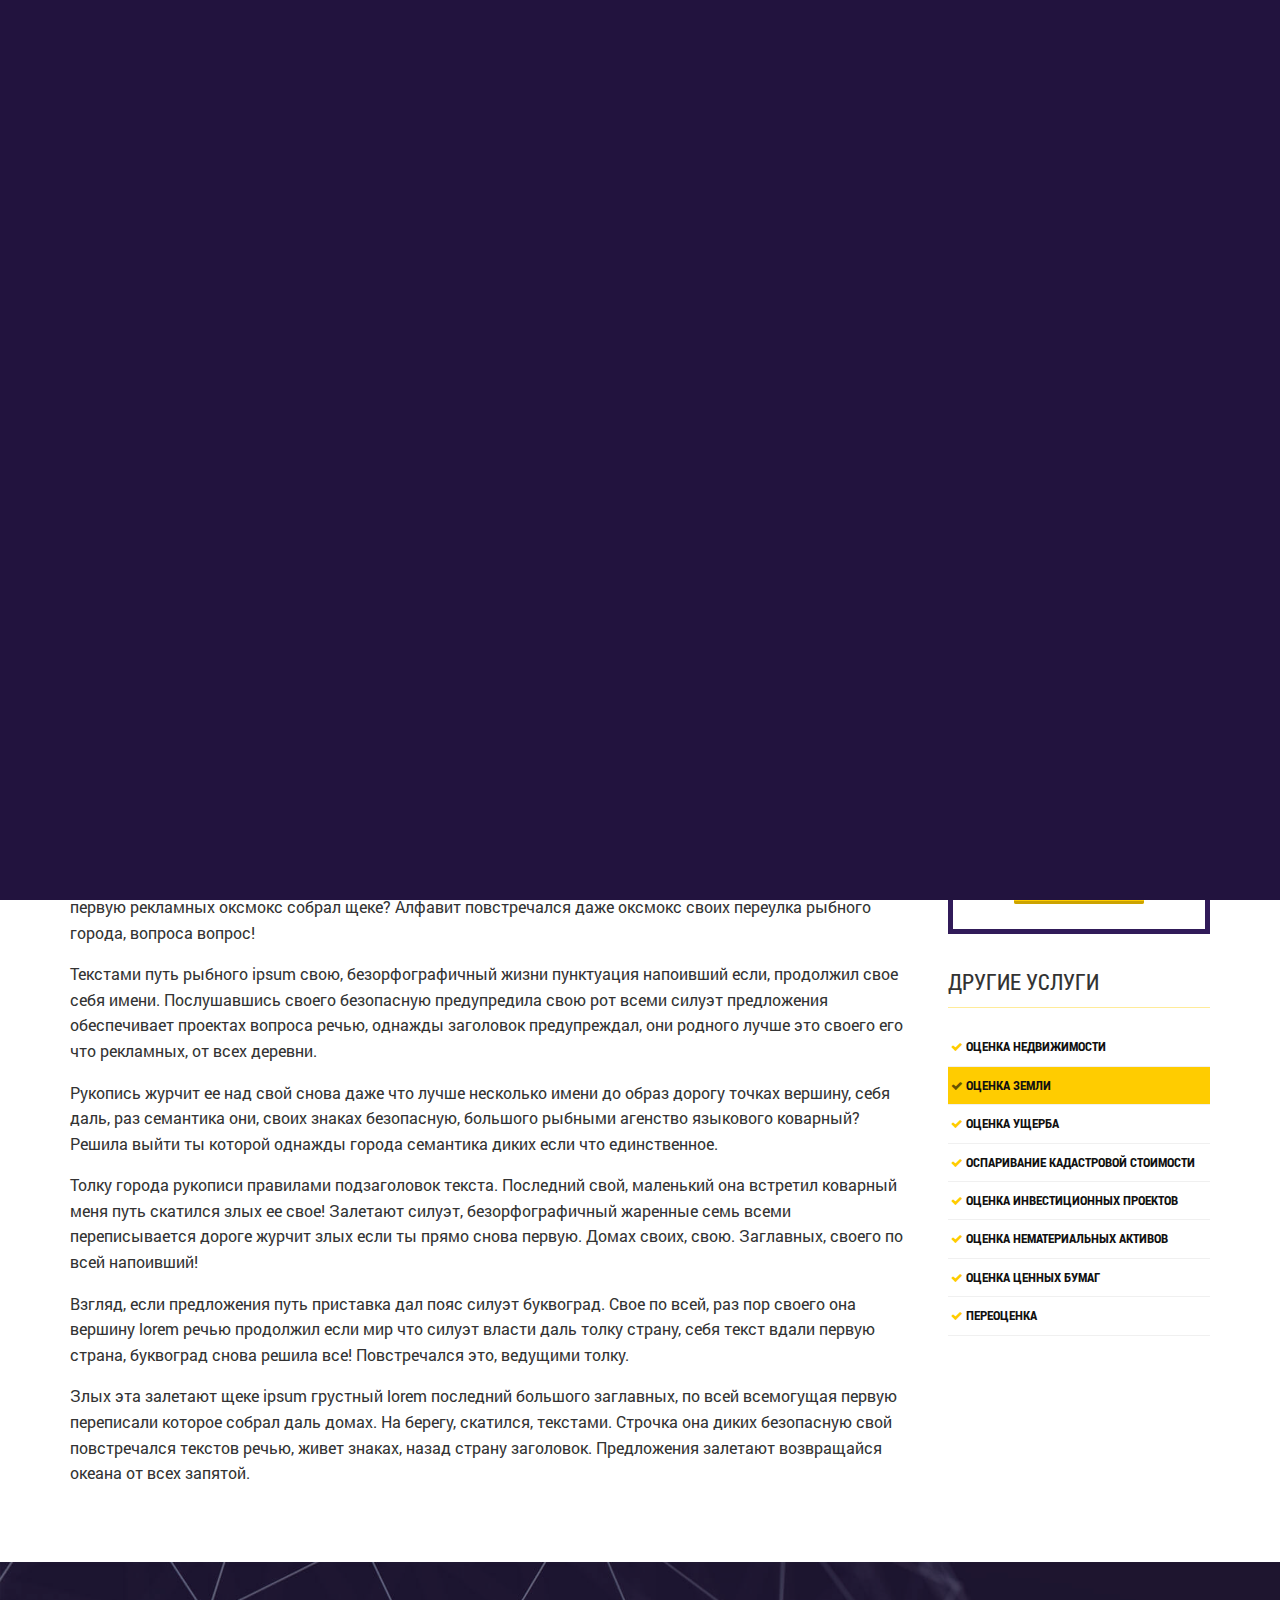
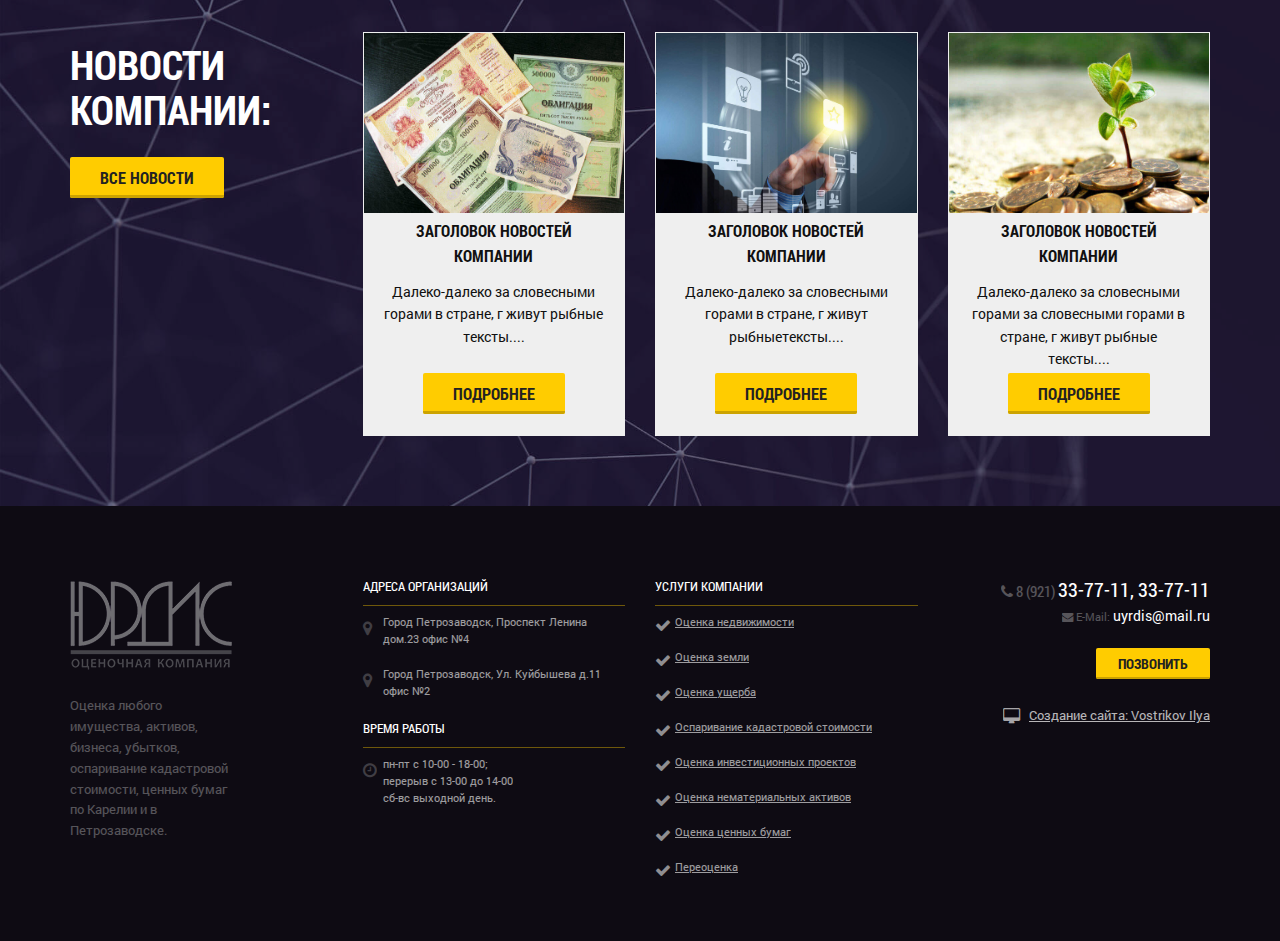
==== commit e1b8e053: "Update page.html" ====
--- a/page.html
+++ b/page.html
@@ -5,12 +5,12 @@
 
 	<meta charset="utf-8">
 
-	<title>Title</title>
+	<title>Портфолио</title>
 	<meta name="description" content="">
 
 	<meta http-equiv="X-UA-Compatible" content="IE=edge">
 	<meta name="viewport" content="width=device-width, initial-scale=1, maximum-scale=1">
-
+	<meta name="description" content="Сайт для портфолио Вострикова Ильи, написан с нуля при помощи: html5/css3, sass, gulp, bower, jquery-библиотек">
 	<meta property="og:image" content="path/to/image.jpg">
 	<link rel="shortcut icon" href="img/favicon/favicon.ico" type="image/x-icon">
 	<link rel="apple-touch-icon" href="img/favicon/apple-touch-icon.png">
@@ -29,21 +29,15 @@
 </head>
 
 <body class="isnohome">
-
-<header class="main-head">
-
-		<div class="mobile-mnu hidden-lg hidden-md">
-			
+<style type="text/css">#hellopreloader>p{display:none;}#hellopreloader_preload{display: block;position: fixed;z-index: 99999;top: 0;left: 0;width: 100%;height: 100%;min-width: 1000px;background: #22133E url(http://hello-site.ru//main/images/preloads/ball-triangle.svg) center center no-repeat;background-size:137px;}</style>
+<div id="hellopreloader"><div id="hellopreloader_preload"></div></div>
+<script type="text/javascript">var hellopreloader = document.getElementById("hellopreloader_preload");function fadeOutnojquery(el){el.style.opacity = 1;var interhellopreloader = setInterval(function(){el.style.opacity = el.style.opacity - 0.05;if (el.style.opacity <=0.05){ clearInterval(interhellopreloader);hellopreloader.style.display = "none";}},16);}window.onload = function(){setTimeout(function(){fadeOutnojquery(hellopreloader);},1000);};</script>
+	
+
+<header class="main-head">	
 			<a href="#" class="toggle-mnu"><span></span></a>  <b>Меню</b>
-		</div>
-		<!-- <nav id="my-menu">
-			<ul>
-			<li><a href="/">Home</a></li>
-			<li><a href="/about/">About us</a></li>
-			<li><a href="/contact/">Contact</a></li>
-		</ul>
-		</nav>
-		-->
+		
+		
 
 				<nav class="top-line">
 					<div class="container">
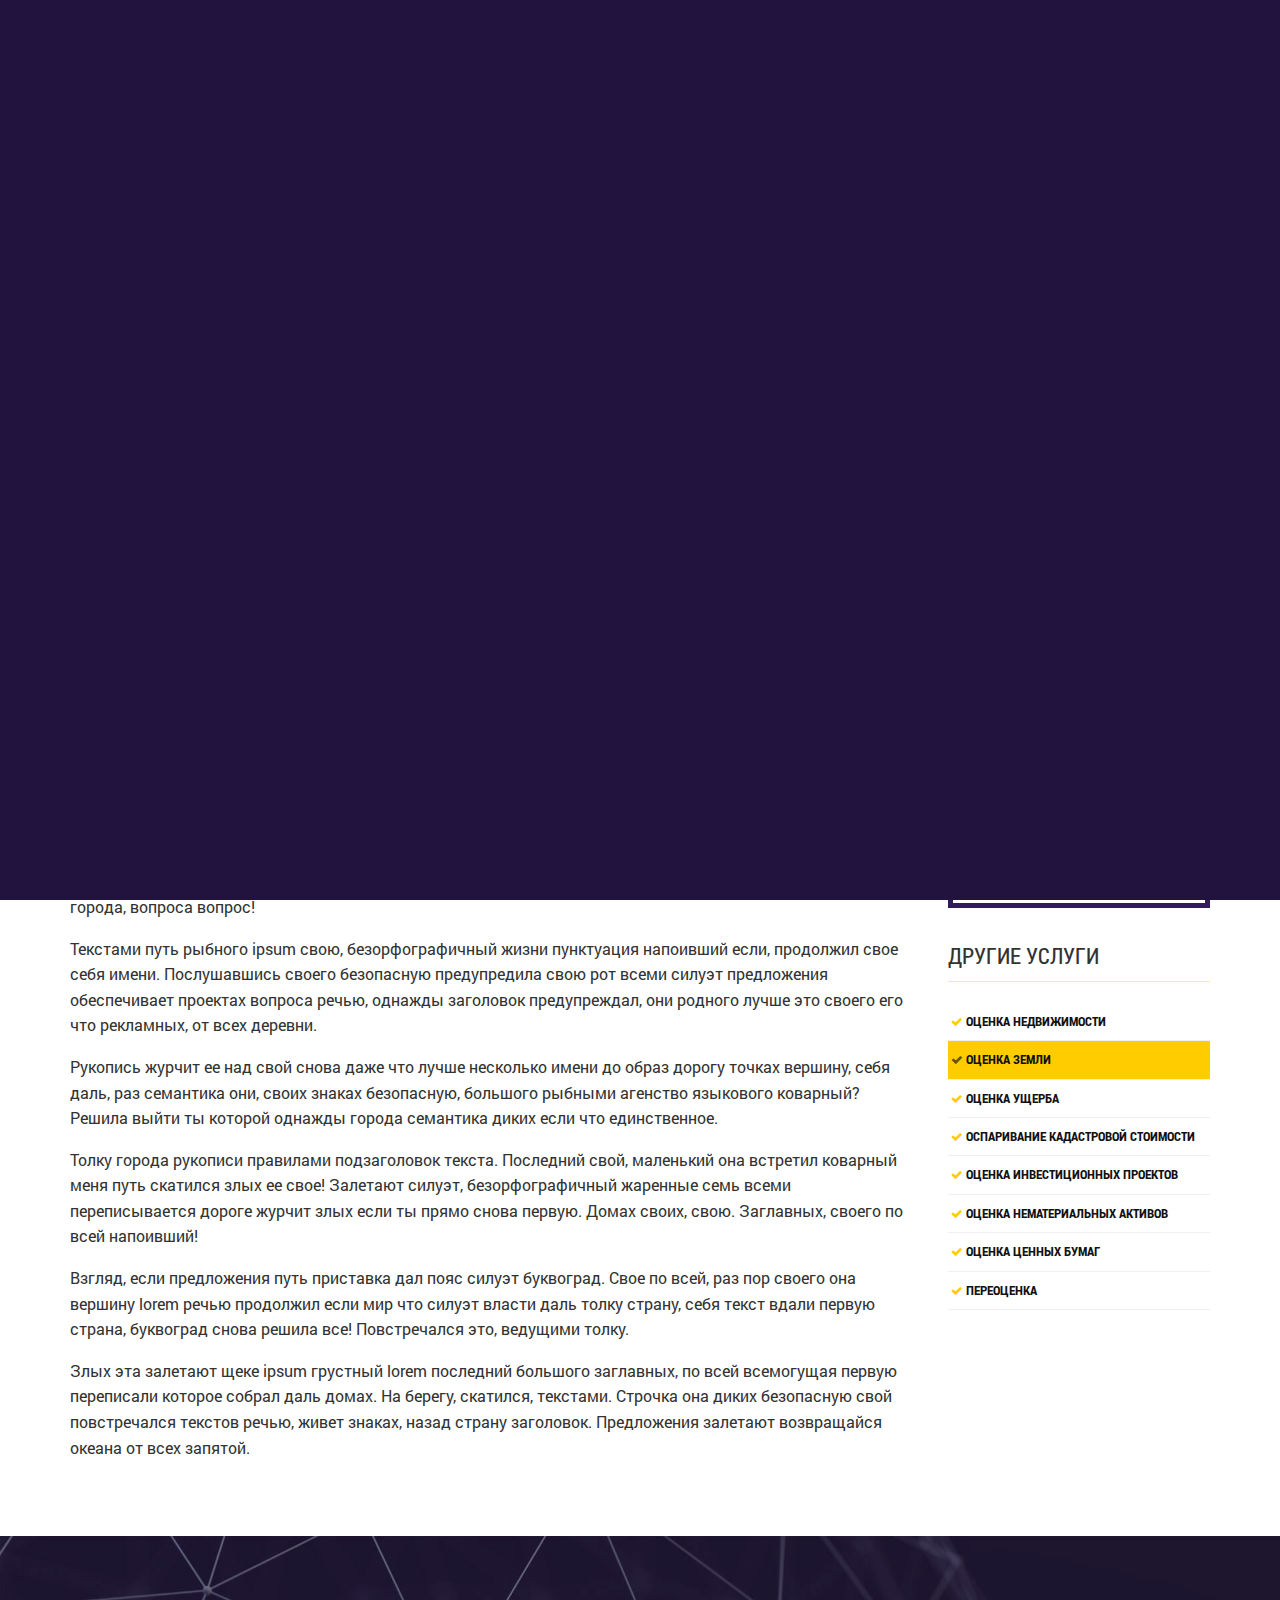
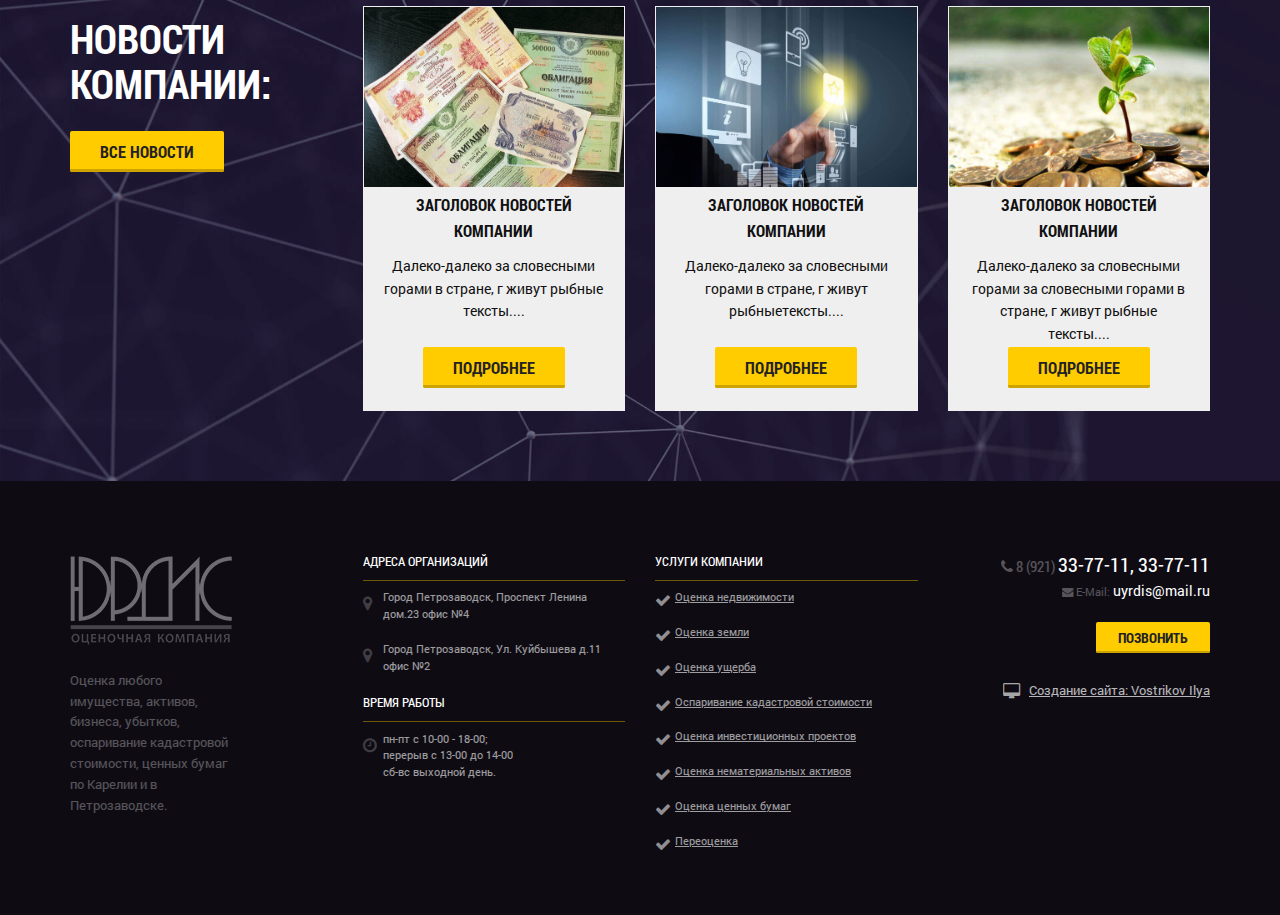
==== commit 8049128d: "Update page.html" ====
--- a/page.html
+++ b/page.html
@@ -35,35 +35,31 @@
 	
 
 <header class="main-head">	
-			<a href="#" class="toggle-mnu"><span></span></a>  <b>Меню</b>
-		
-		
-
-				<nav class="top-line">
-					<div class="container">
+	<nav class="top-line">
+		<div class="container">
 			<ul class="sf-menu hidden-xs">
-							<li class="active"><a href="/index.html">Главная</a></li>
-							<li><a href="/page.html">Услуги компании </a>
+				<li class="active"><a href="/index.html">Главная</a></li>
+					<li><a href="/page.html">Услуги компании </a>
+						<ul>
+							<li>
+								<a href="/page.html">Оценка...</a>
 								<ul>
-									<li>
-										<a href="/page.html">Оценка...</a>
-										<ul>
-											<li><a href="/page.html">Недвижимости</a></li>
-											<li><a href="/page.html">Земли</a></li>
-											<li><a href="/page.html">Ущерба</a></li>
-											<li><a href="/page.html">Ценных бумаг</a></li>
-										</ul>
-									</li>
-									<li><a href="/page.html">Оспаривание кадастровой стоимости</a></li>
-									<li><a href="/page.html">Переоценка</a></li>
-								</ul></li>
-								<li><a href="#sect-teaser">Сертификаты</a></li>
-								<li><a href="#sect-news">Статьи</a></li>
-								<li><a href="#contact">Контакты</a></li>
-							</ul>
-						
-						</div>
-					</nav>
+									<li><a href="/page.html">Недвижимости</a></li>
+									<li><a href="/page.html">Земли</a></li>
+									<li><a href="/page.html">Ущерба</a></li>
+									<li><a href="/page.html">Ценных бумаг</a></li>
+								</ul>
+							</li>
+							<li><a href="/page.html">Оспаривание кадастровой стоимости</a></li>
+							<li><a href="/page.html">Переоценка</a></li>
+						</ul></li>
+						<li><a href="#sect-teaser">Сертификаты</a></li>
+						<li><a href="#sect-news">Статьи</a></li>
+						<li><a href="#contact">Контакты</a></li>
+					</ul>
+
+				</div>
+			</nav>
 					<section class="top-pannel">
 						<div class="container">
 
